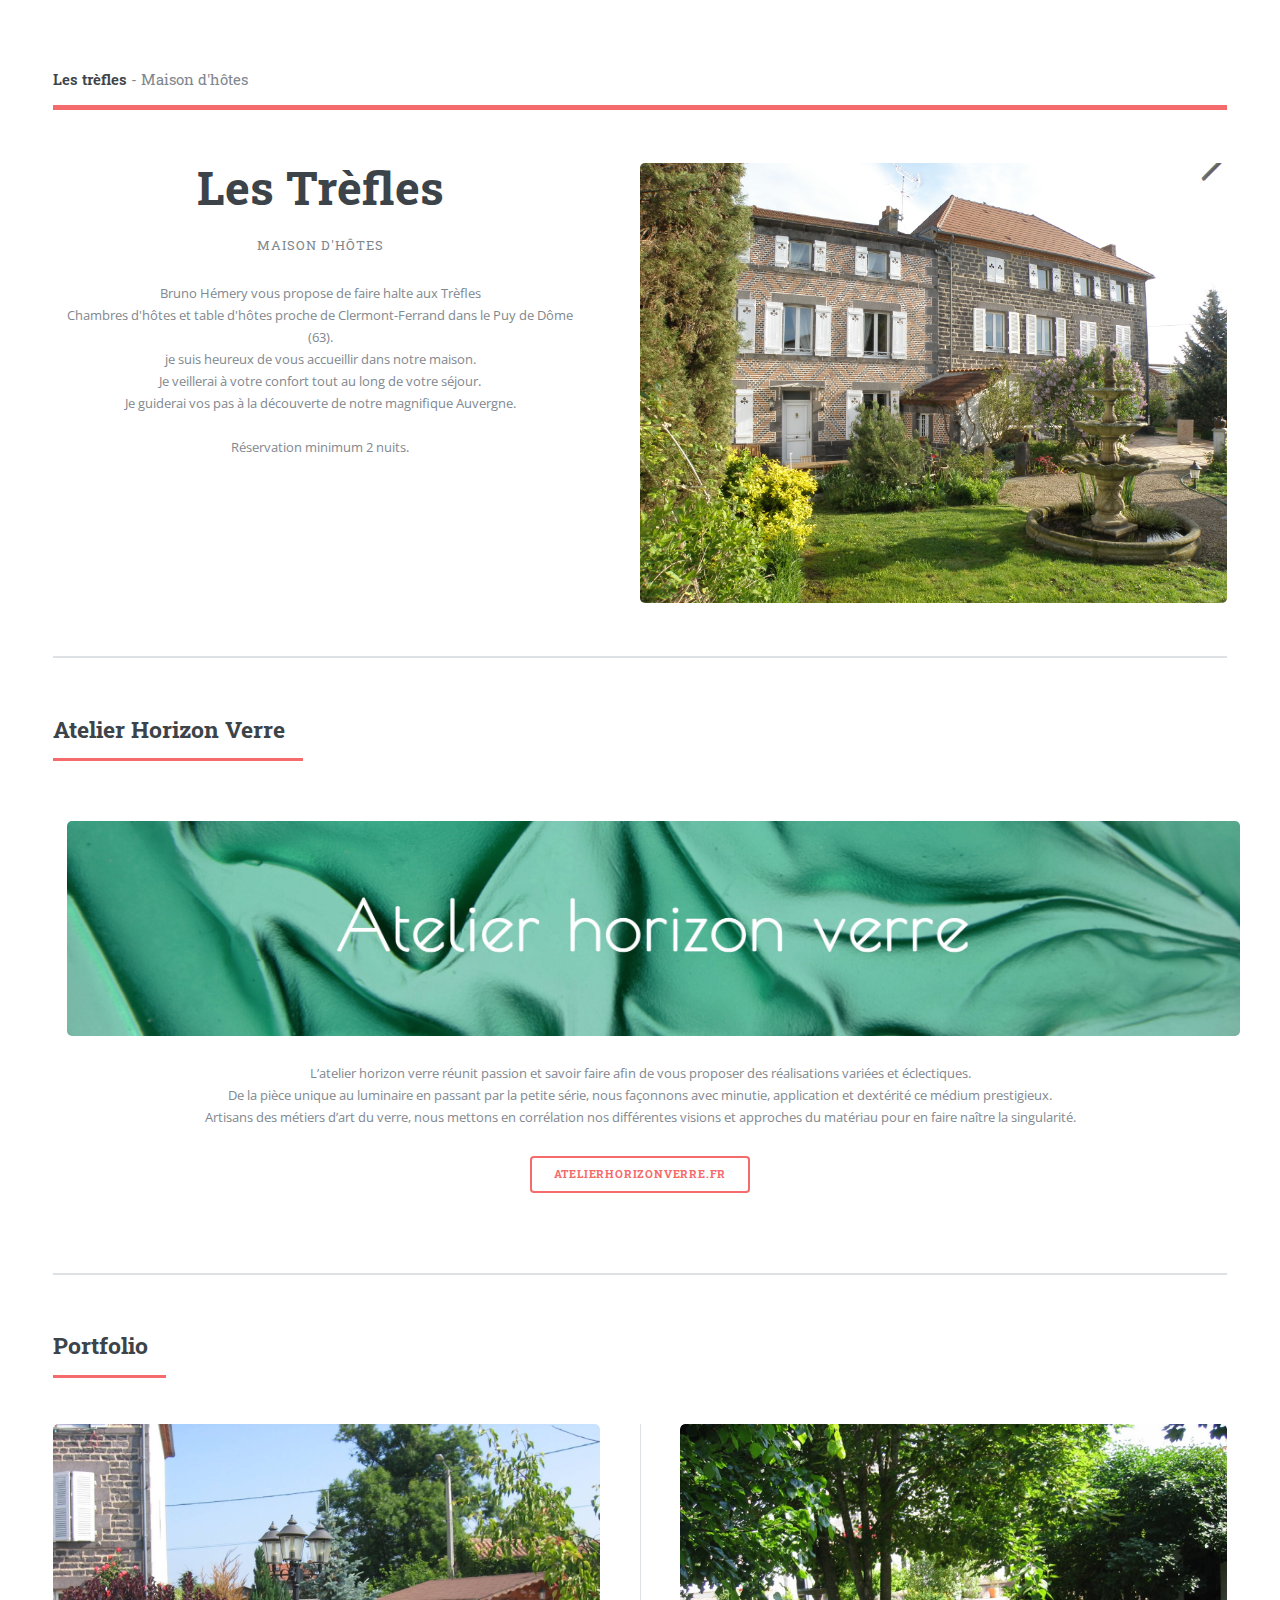
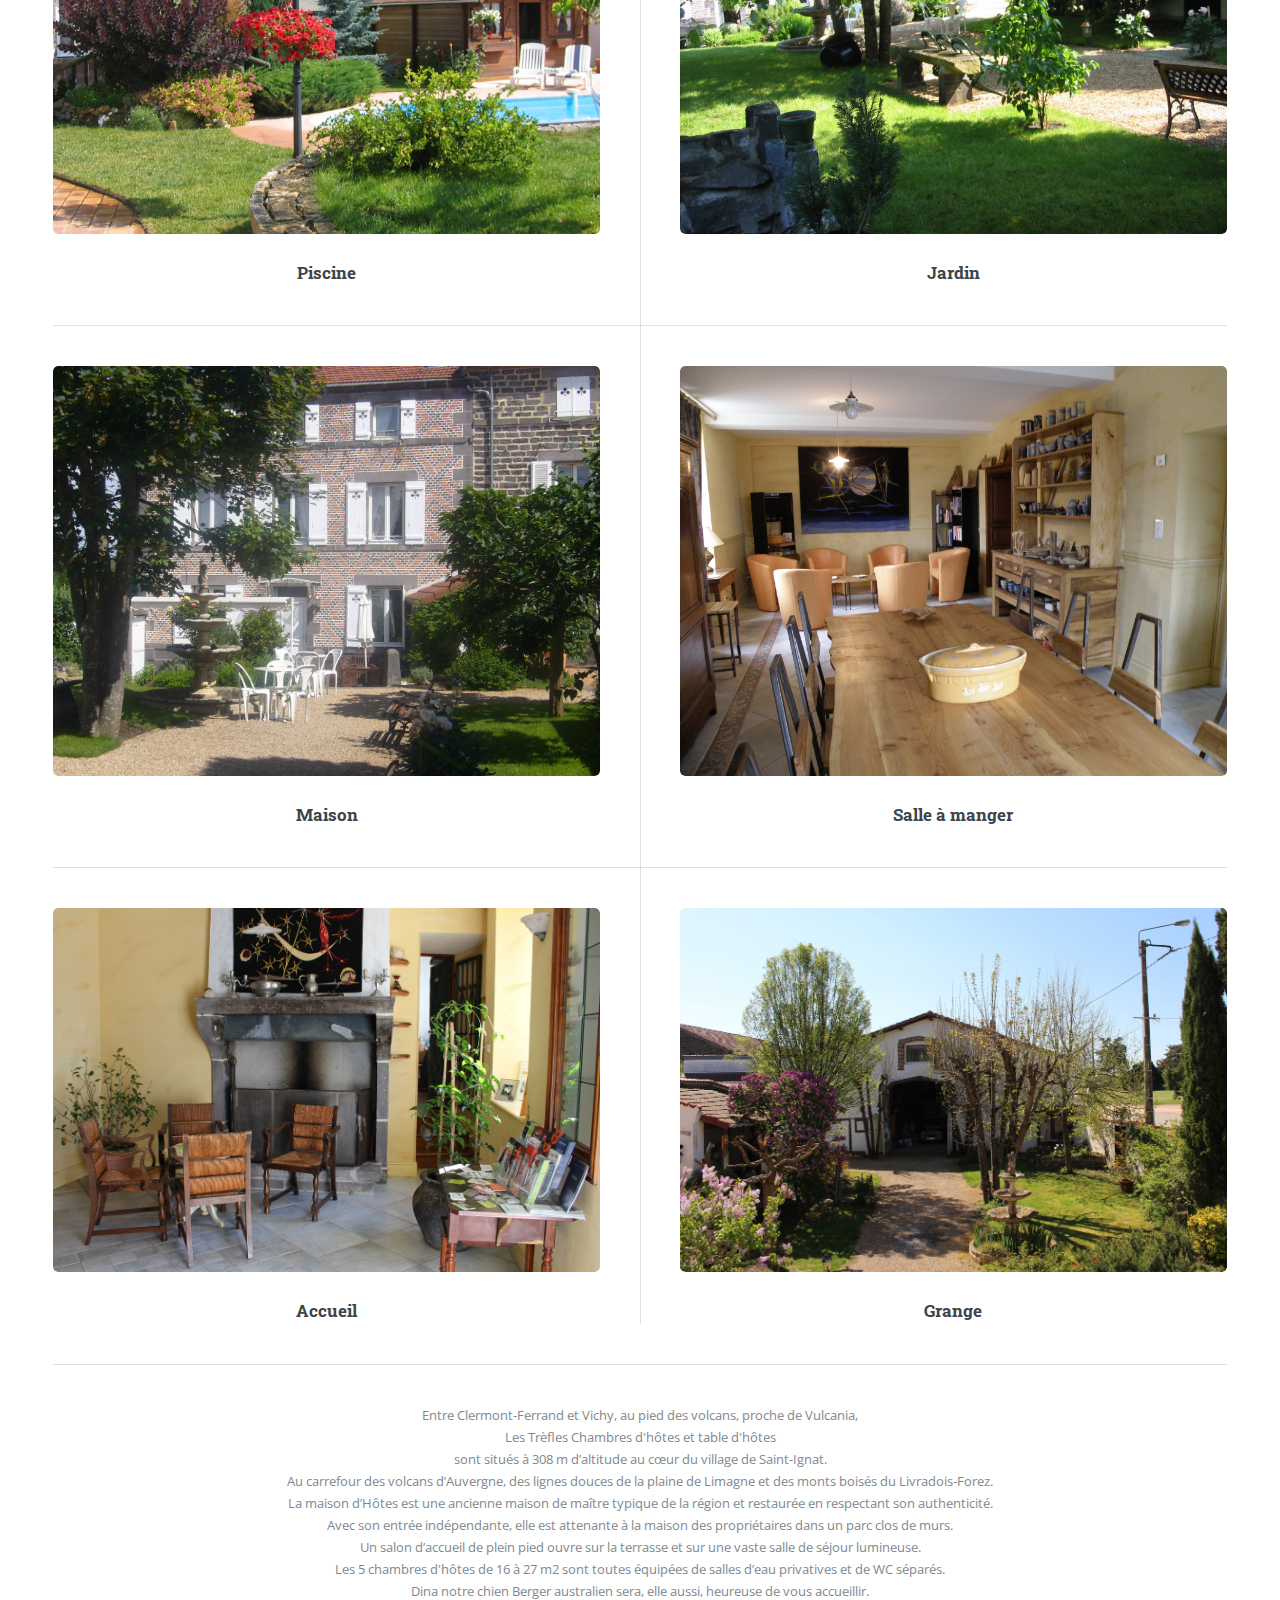
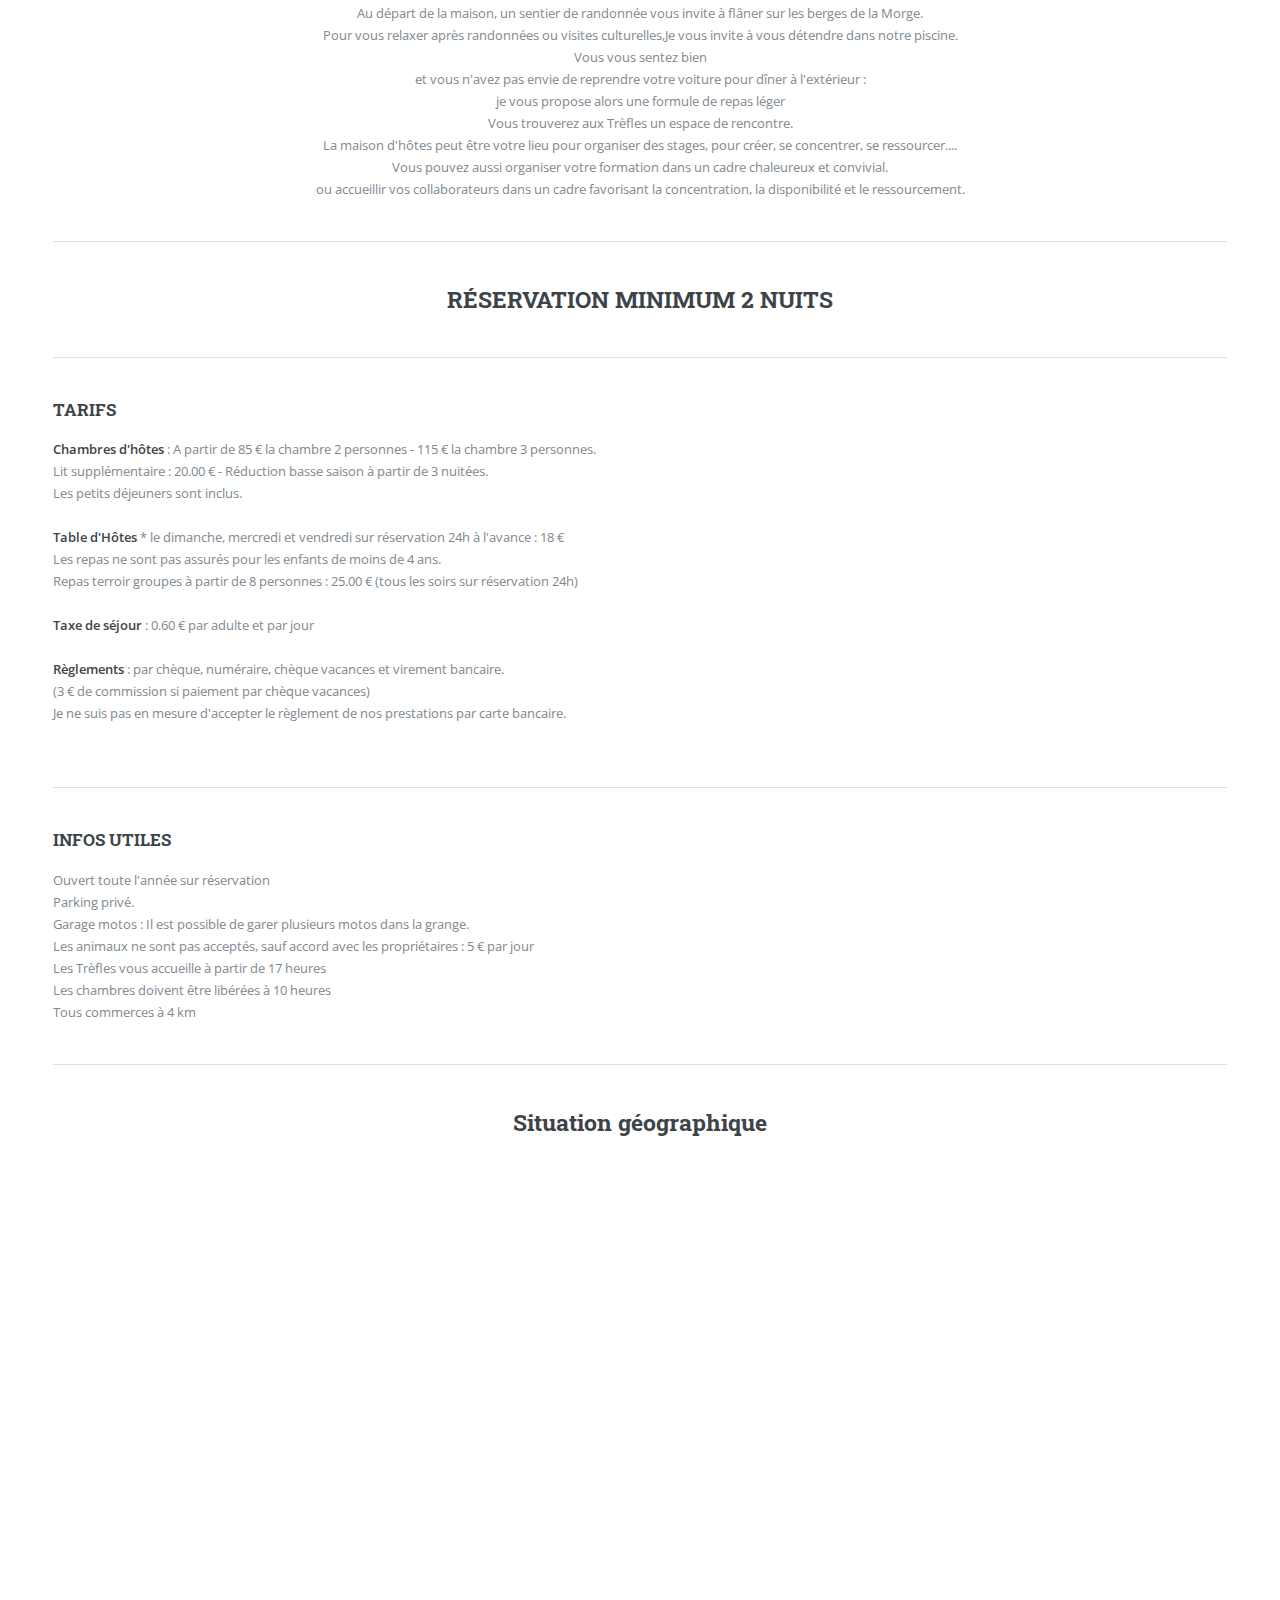
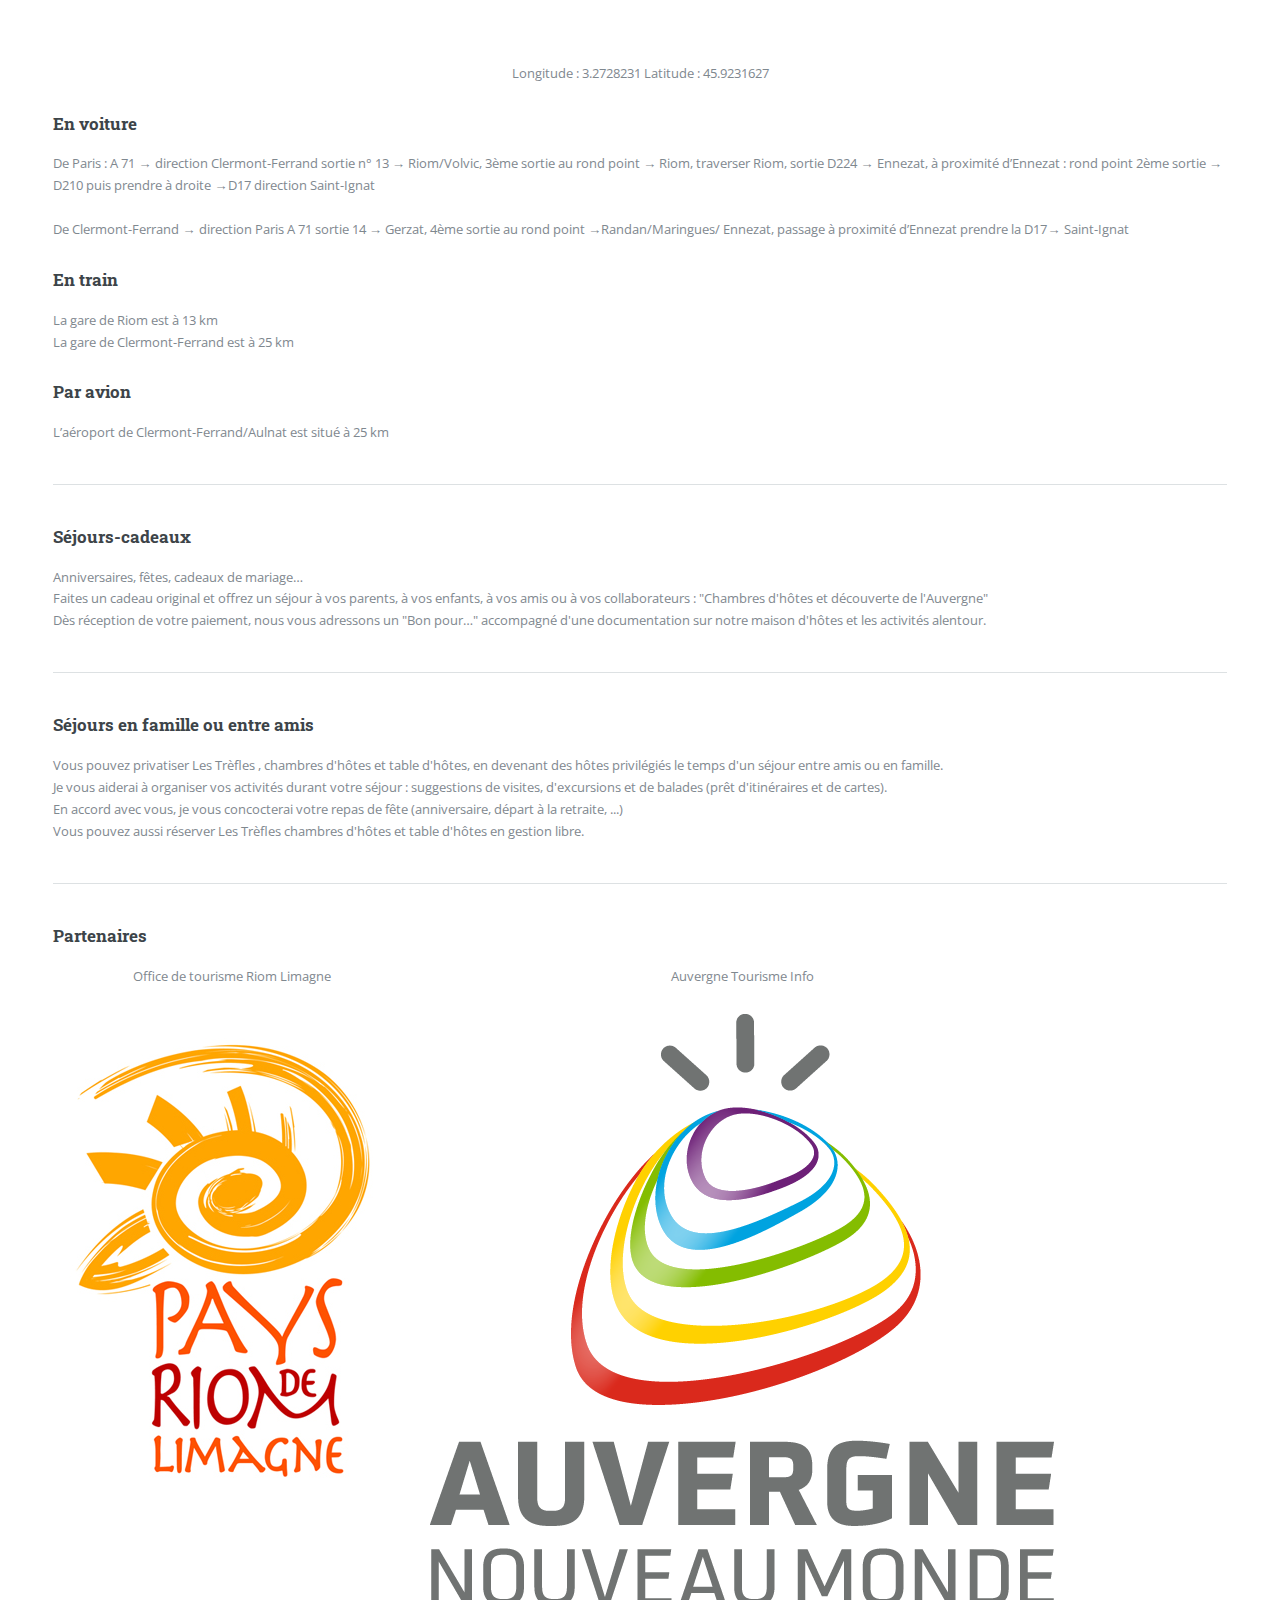
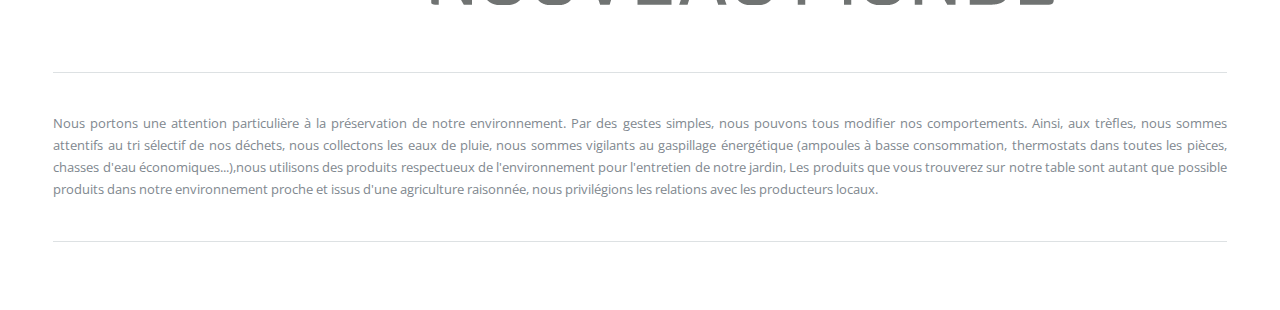
==== index.html @ e56f6416 "chore: remove ie8 ie9 support" ====
<!DOCTYPE HTML>

<html>
	<head>
		<title>les Trèfles</title>
		<meta charset="utf-8" />
		<meta name="viewport" content="width=device-width, initial-scale=1, user-scalable=no" />
		<link rel="icon" type="image/ico" href="images/ico.ico" />
		<link rel="stylesheet" href="assets/css/main.css" />
		<link rel="stylesheet" href="assets/css/custom.css" />

		<link rel="stylesheet" type="text/css" href="slick/slick.css"/>
		<!--// Add the new slick-theme.css if you want the default styling-->
		<link rel="stylesheet" type="text/css" href="slick/slick-theme.css"/>
		<meta http-equiv="Content-Type" content="text/html; charset=utf-8">
		<meta name="description" content="Maison d'hôtes située en Auvergne.">
		<meta name="keywords" content="maison, chambres, hôtes, auvergne">
	</head>
	<body>


		<!-- Wrapper -->
			<div id="wrapper">

				<!-- Main -->
					<div id="main">
						<div class="inner">

							<!-- Header -->
								<header id="header">
									<a href="index.html" class="logo"><strong>Les trèfles</strong> - Maison d'hôtes</a>
								</header>

							<!-- Banner -->
								<section id="banner">
									<div class="content">
										<header>
											<center>
											<h1>Les Trèfles</h1>
											<p>Maison d'hôtes</p>
										</center>
										</header>
										<p align="center">  	Bruno Hémery vous propose de faire halte aux Trèfles<br>
													Chambres d'hôtes et table d'hôtes proche de Clermont-Ferrand dans le Puy de Dôme (63).<br>
													je suis heureux de vous accueillir dans notre maison.<br>
													Je veillerai à votre confort tout au long de votre séjour.<br>
  												Je guiderai vos pas à la découverte de notre magnifique Auvergne.
													<br><br>
													Réservation minimum 2 nuits.
										</p>
									</div>
									<span class="image object">
										<img src="images/pic09.jpg" alt="" />
									</span>
								</section>

								<section id="banner">
									<div class="content">
										<header class="major">
											<h2>Atelier Horizon Verre</h2>
										</header>
										<span class="ahv">
											<a href="https://atelierhorizonverre.fr/">
												<img src="images/ahv.jpg" alt="Atelier Horizon Verre" />
											</a>
										</span>
										<p align="center">
											L’atelier horizon verre réunit passion et savoir faire afin de vous proposer des réalisations variées et éclectiques.<br>
											De la pièce unique au luminaire en passant par la petite série, nous façonnons avec minutie, application et dextérité ce médium prestigieux.<br>
											Artisans des métiers d’art du verre, nous mettons en corrélation nos différentes visions et approches du matériau pour en faire naître la singularité.
										</p>
										<ul class="actions fit">
											<li>
												<p align="center">
													<a href="https://atelierhorizonverre.fr/" class="button big">atelierhorizonverre.fr</a>
												</p>
											</li>
										</ul>
									</div>

								</section>

							<!-- Section -->
								<section>
									<header class="major">
										<h2>Portfolio</h2>
									</header>
									<div class="posts" align="center">

										<article>
											<a href="images/pic01.jpg" target="_blank" class="image"><img src="images/pic01.jpg" alt="image piscine" /></a>
											<h3>Piscine</h3>
										</article>

										<article>
											<a href="images/pic02.jpg" target="_blank" class="image"><img src="images/pic02.jpg" alt="" /></a>
											<h3>Jardin</h3>
										</article>

										<article>
											<a href="images/pic03.jpg" target="_blank" class="image"><img src="images/pic03.jpg" alt="" /></a>
											<h3>Maison</h3>
										</article>

										<article>
											<a hhref="images/pic04.jpg" target="_blank" class="image"><img src="images/pic04.jpg" alt="" /></a>
											<h3>Salle à manger</h3>
										</article>


										<article>
											<a href="images/6.JPG" target="_blank" class="image"><img src="images/6.JPG" alt="" /></a>
											<h3>Accueil</h3>
										</article>

										<article>
											<a href="images/27.JPG" target="_blank" class="image"><img src="images/27.JPG" alt="" /></a>
											<h3>Grange</h3>
										</article>

									</div>


										<hr class="major" />

										<p align="center">Entre Clermont-Ferrand et Vichy, au pied des volcans, proche de Vulcania, </br>
										Les Trèfles   Chambres d'hôtes et table d'hôtes</br>
										sont situés à 308 m d’altitude au cœur du village de Saint-Ignat.</br>

										Au carrefour des volcans d’Auvergne, des lignes douces de la plaine de Limagne et des monts boisés du Livradois-Forez.</br>
										La maison d’Hôtes est  une ancienne maison de maître typique de la région et restaurée en respectant  son authenticité.</br>
										Avec  son entrée indépendante, elle est attenante à la maison des propriétaires dans un parc clos de murs.</br>
										Un salon d’accueil de plein pied ouvre sur la terrasse et sur une  vaste salle de séjour lumineuse.  </br>
										Les 5 chambres d'hôtes de 16 à 27 m2 sont toutes équipées de salles d’eau privatives et de WC séparés.</br>

										Dina notre chien Berger australien sera, elle aussi, heureuse de vous accueillir.</br>
										Au départ de la maison, un sentier de randonnée vous invite à flâner sur les berges de la Morge.</br>
										Pour vous relaxer après randonnées ou visites culturelles,Je vous invite à vous détendre dans notre piscine.</br>
										Vous vous sentez bien</br>
										et vous n'avez pas envie de reprendre votre voiture pour  dîner à l'extérieur :</br>
										je vous propose alors une formule de repas léger</br>

										Vous trouverez aux Trèfles un espace de rencontre.</br>
										La maison d'hôtes peut être votre lieu pour organiser des stages, pour créer, se concentrer, se ressourcer....</br>
										Vous pouvez aussi organiser votre formation dans un cadre chaleureux et convivial.</br>
										 ou accueillir vos collaborateurs dans un cadre favorisant la concentration, la disponibilité et le ressourcement. </br></p>

									 <center>
										 <hr class="major" />
										 <h2>RÉSERVATION MINIMUM 2 NUITS</h2>
									 </center>

										 <hr class="major" />

									 	<h3>TARIFS</h3>

									<p>
										<b>Chambres d'hôtes</B> : A partir de 85 € la chambre 2 personnes - 115 € la chambre 3 personnes. </br>
										Lit supplémentaire : 20.00 € - Réduction basse saison à partir de 3 nuitées.</br>
									 	Les petits déjeuners sont inclus.	</br></br>

 										<b>Table d'Hôtes</b> * le dimanche, mercredi et vendredi sur réservation 24h à l'avance :  18 € </br>
										Les repas ne sont pas assurés pour les enfants de moins de 4 ans.</br>
										Repas terroir groupes à partir de 8 personnes  : 25.00 € (tous les soirs sur réservation 24h)</br> </br>

										<b>Taxe de séjour</b> : 0.60 € par adulte et par jour</br></br>

										<b>Règlements</b> : par chèque, numéraire, chèque vacances et virement bancaire.</br>
										(3 € de commission si paiement par chèque vacances)
										</br> Je ne suis pas en mesure d'accepter le règlement de nos prestations par carte bancaire.</br></br>
									</p>

										<hr class="major" />

										<h3>INFOS UTILES</h3>

									<p>	Ouvert toute l'année sur réservation</br>

											Parking privé.</br>

											Garage motos : Il est possible de garer plusieurs motos dans la grange.</br>

											Les animaux ne sont pas acceptés, sauf accord avec les propriétaires : 5 € par jour</br>

											Les Trèfles vous accueille  à partir de 17 heures</br>

											Les chambres doivent être libérées à  10 heures</br>

											Tous commerces à 4 km</br></p>


										<hr class="major" />

									<center>
										<h2>Situation géographique</h2>

										<!--	<script type="text/javascript" src="http://www.webestools.com/google_map_gen.js?lati=45.923163&long=3.272823&zoom=12&width=675&height=400&mapType=normal&map_btn_normal=yes&map_btn_satelite=yes&map_btn_mixte=yes&map_small=yes&marqueur=yes&info_bulle="></script><br/> -->
										<div id="mapouter"><div id="gmap_canvas"><iframe width="600" height="500" frameborder="0" scrolling="no" marginheight="0" src="https://maps.google.com/maps?q=Chambres d'Hôtes Les Trèfles, Impasse de la Forge, Saint-Ignat, France, &t=&z=14&ie=UTF8&iwloc=&output=embed" marginwidth="0"></iframe></div><style>#gmap_canvas{height:500px;width:600px;}#mapouter{overflow:hidden;height:500px;width:600px;}</style></div>

									<p>Longitude : 3.2728231 Latitude : 45.9231627</p>
									</center>

									<h3>En voiture</h3>

									<p>

									De Paris : A 71 → direction Clermont-Ferrand sortie n° 13 → Riom/Volvic, 3ème sortie au rond point → Riom, traverser Riom, sortie D224 → Ennezat, à proximité d’Ennezat : rond point 2ème sortie → D210 puis prendre à droite →D17 direction Saint-Ignat
								</br></br>
									De Clermont-Ferrand → direction Paris  A 71 sortie 14 → Gerzat, 4ème sortie au rond point →Randan/Maringues/ Ennezat, passage à proximité d’Ennezat prendre la D17→ Saint-Ignat
									</p>

									<h3>En train</h3>

									<p>La gare de Riom est à 13 km</br>

									La gare de Clermont-Ferrand est à 25 km</p>

									<h3>Par avion</h3>


									<p>L’aéroport de Clermont-Ferrand/Aulnat est situé à 25 km</p>


										<hr class="major" />

									<h3>Séjours-cadeaux</h3>

									<p align="justify">Anniversaires, fêtes, cadeaux de mariage…</br>
									Faites un cadeau original et offrez un séjour à vos parents, à vos enfants, à vos amis ou à vos collaborateurs : "Chambres d'hôtes et découverte de l'Auvergne"</br>
									Dès réception de votre paiement, nous vous adressons un "Bon pour…" accompagné d'une documentation sur notre maison d'hôtes et les activités alentour.</br>
									</p>

									<hr class="major" />

									<h3>Séjours en famille ou entre amis</h3>

									<p align="justify">Vous pouvez privatiser Les Trèfles , chambres d'hôtes et table d'hôtes, en devenant des hôtes privilégiés le temps d'un séjour entre amis ou en famille.</br>
									Je vous aiderai à organiser vos activités durant votre séjour : suggestions de visites, d'excursions et de balades (prêt d'itinéraires et de cartes).</br>
									En accord avec vous, je vous concocterai votre repas de fête (anniversaire, départ à la retraite, ...)</br>
									Vous pouvez aussi réserver  Les Trèfles chambres d'hôtes et table d'hôtes en gestion libre.</p>


									<hr class="major" />

									<h3>Partenaires</h3>

									<div class="row">
										<!-- Break -->

										<div class="4u 12u$(medium)">
											<center><p>Office de tourisme Riom Limagne</p></center>
											<span class="image fit"><img src="images/OTRiom.jpg.jpg" alt="" /></span>
										</div>
										<div class="4u$ 12u$(medium)">
											<center><p>Auvergne Tourisme Info</p></center>
											<span class="image fit"><img src="images/Logo_ANM_vertical_RVB.png" alt="" /></span>
										</div>

									</div>



									<hr class="major" />

									<p align="justify">Nous portons une attention particulière à la préservation de notre environnement.
									Par des gestes simples, nous pouvons tous modifier nos comportements.
									Ainsi, aux trèfles, nous sommes attentifs au tri sélectif de nos déchets, nous collectons les eaux de
									pluie, nous sommes vigilants au gaspillage énergétique (ampoules à basse consommation, thermostats
									dans toutes les pièces, chasses d'eau économiques...),nous utilisons des produits respectueux de
									l'environnement pour l'entretien de notre jardin, Les produits que vous trouverez sur notre table
									sont autant que possible produits dans notre environnement proche et issus d'une agriculture raisonnée,
									 nous privilégions les relations avec les producteurs locaux.</p>

									 <hr class="major" />

									<!-- Bas de page trèfles -->
										<div class="row 200%">

											<!-- Box

													<div class="box">
														<p align="justify">Une chambre d'hôte dans le Puy de Dôme en Auvergne, c'est à la Maison d'hôtes Les Trèfles,
															chambres d'hôtes 3 épis avec piscine. La Maison d'hôtes Les Trèfles vous propose ses chambres
															d'hôtes de charme et sa table d'hôtes en Auvergne. La maison d'hôtes Les Trèfles vous accueille
															à Saint Ignat dans le Puy de Dôme, en Auvergne, en France. Bon séjour en Auvergne à la Maison d'hôte
															Les Trèfles.  Bien Vivre en chambres d'hôtes ! Stages en chambre d'hôtes, formation en chambre d'hôtes,
															séminaires en chambre d'hôtes, séjours thématiques dans le puy de Dôme, stage de céramique, atelier céramique,
															 stage de poterie, cours de céramique, atelier de poterie, cours de poterie, stage d'initiation à la terre,
															 cours d'initiation à la terre,  atelier d'initiation à la terre</p>
														</div>
														-->

										</div>

								</section>

						</div>
					</div>

				<!-- Sidebar -->
					<div id="sidebar">
						<div class="inner">

							<!-- Menu -->
								<nav id="menu">
									<header class="major">
										<h2>Menu</h2>
									</header>
									<ul>
										<li><a href="index.html">Accueil</a></li>
										<li><a href="chambres.html">Chambres d'hôtes</a></li>
										<li><a href="tables.html">Tables d'hôtes</a></li>
										<li><a href="reservation.html">Contact & Réservation</a></li>
										<li><a href="auvergne.html">Auvergne - Puy de Dôme</a></li>
										<li><a href="loisirs.html">Loisirs</a></li>
										<!--<li><a href="actu.html">Actualités</a></li>-->
										<li><a href="liens.html">Liens</a></li>
									</ul>
								</nav>



							<!-- Section -->
								<section>
									<header class="major">
										<h2>Contact</h2>
									</header>
									<p>Bruno Hémery</p>
									<p>Maison d'hôtes Les Trèfles</p>
										<ul class="contact">
										<li class="fa-envelope-o"><a href="mailto:patricia.hemery@maisondhotes-lestrefles.com">patricia.hemery@maisondhotes-lestrefles.com</a></li>
										<li class="fa-phone">04 73 97 59 44</li>
										<li class="fa-phone">06 47 73 82 53</li>
										<li class="fa-home">place de l'église<br />
										63720 SAINT IGNAT</li>
										<li>
										<div id="TA_rated931" class="TA_rated"><ul id="8mnxhDV" class="TA_links L2heuYPBvJS"><li id="u5RIkk4" class="QcLkJuZbiIQ"><a target="_blank" href="https://www.tripadvisor.fr/"><img src="https://www.tripadvisor.fr/img/cdsi/img2/badges/ollie-11424-2.gif" alt="TripAdvisor"/></a></li></ul></div><script src="https://www.jscache.com/wejs?wtype=rated&amp;uniq=931&amp;locationId=4055793&amp;lang=fr&amp;display_version=2"></script>
										</li>
									</ul>
								</section>

							<!-- Footer -->
							<footer id="footer">
								<p class="copyright">&copy; Les Trèfles. Tous droits réservés.<br> Design: <a href="https://html5up.net">HTML5 UP</a>.</p>
							</footer>

						</div>
					</div>

			</div>

		<!-- Scripts -->
			<script src="assets/js/jquery.min.js"></script>
			<script src="assets/js/skel.min.js"></script>
			<script src="assets/js/util.js"></script>
			<script src="assets/js/main.js"></script>



	</body>
</html>
---- assets/css/main.css ----
@import url(fontawesome-all.min.css);
@import url("https://fonts.googleapis.com/css?family=Open+Sans:400,600,400italic,600italic|Roboto+Slab:400,700");
/*
	Editorial by HTML5 UP
	html5up.net | @ajlkn
	Free for personal and commercial use under the CCA 3.0 license (html5up.net/license)
*/
html, body, div, span, applet, object,
iframe, h1, h2, h3, h4, h5, h6, p, blockquote,
pre, a, abbr, acronym, address, big, cite,
code, del, dfn, em, img, ins, kbd, q, s, samp,
small, strike, strong, sub, sup, tt, var, b,
u, i, center, dl, dt, dd, ol, ul, li, fieldset,
form, label, legend, table, caption, tbody,
tfoot, thead, tr, th, td, article, aside,
canvas, details, embed, figure, figcaption,
footer, header, hgroup, menu, nav, output, ruby,
section, summary, time, mark, audio, video {
  margin: 0;
  padding: 0;
  border: 0;
  font-size: 100%;
  font: inherit;
  vertical-align: baseline; }

article, aside, details, figcaption, figure,
footer, header, hgroup, menu, nav, section {
  display: block; }

body {
  line-height: 1; }

ol, ul {
  list-style: none; }

blockquote, q {
  quotes: none; }
  blockquote:before, blockquote:after, q:before, q:after {
    content: '';
    content: none; }

table {
  border-collapse: collapse;
  border-spacing: 0; }

body {
  -webkit-text-size-adjust: none; }

mark {
  background-color: transparent;
  color: inherit; }

input::-moz-focus-inner {
  border: 0;
  padding: 0; }

input, select, textarea {
  -moz-appearance: none;
  -webkit-appearance: none;
  -ms-appearance: none;
  appearance: none; }

/* Basic */
@-ms-viewport {
  width: device-width; }

body {
  -ms-overflow-style: scrollbar; }

@media screen and (max-width: 480px) {
  html, body {
    min-width: 320px; } }

html {
  box-sizing: border-box; }

*, *:before, *:after {
  box-sizing: inherit; }

body {
  background: #ffffff; }
  body.is-preload *, body.is-preload *:before, body.is-preload *:after, body.is-resizing *, body.is-resizing *:before, body.is-resizing *:after {
    -moz-animation: none !important;
    -webkit-animation: none !important;
    -ms-animation: none !important;
    animation: none !important;
    -moz-transition: none !important;
    -webkit-transition: none !important;
    -ms-transition: none !important;
    transition: none !important; }

/* Type */
body, input, select, textarea {
  color: #7f888f;
  font-family: "Open Sans", sans-serif;
  font-size: 13pt;
  font-weight: 400;
  line-height: 1.65; }
  @media screen and (max-width: 1680px) {
    body, input, select, textarea {
      font-size: 11pt; } }
  @media screen and (max-width: 1280px) {
    body, input, select, textarea {
      font-size: 10pt; } }
  @media screen and (max-width: 360px) {
    body, input, select, textarea {
      font-size: 9pt; } }

a {
  -moz-transition: color 0.2s ease-in-out, border-bottom-color 0.2s ease-in-out;
  -webkit-transition: color 0.2s ease-in-out, border-bottom-color 0.2s ease-in-out;
  -ms-transition: color 0.2s ease-in-out, border-bottom-color 0.2s ease-in-out;
  transition: color 0.2s ease-in-out, border-bottom-color 0.2s ease-in-out;
  border-bottom: dotted 1px;
  color: #f56a6a;
  text-decoration: none; }
  a:hover {
    border-bottom-color: #f56a6a;
    color: #f56a6a !important; }
    a:hover strong {
      color: inherit; }

strong, b {
  color: #3d4449;
  font-weight: 600; }

em, i {
  font-style: italic; }

p {
  margin: 0 0 2em 0; }

h1, h2, h3, h4, h5, h6 {
  color: #3d4449;
  font-family: "Roboto Slab", serif;
  font-weight: 700;
  line-height: 1.5;
  margin: 0 0 1em 0; }
  h1 a, h2 a, h3 a, h4 a, h5 a, h6 a {
    color: inherit;
    text-decoration: none;
    border-bottom: 0; }

h1 {
  font-size: 4em;
  margin: 0 0 0.5em 0;
  line-height: 1.3; }

h2 {
  font-size: 1.75em; }

h3 {
  font-size: 1.25em; }

h4 {
  font-size: 1.1em; }

h5 {
  font-size: 0.9em; }

h6 {
  font-size: 0.7em; }

@media screen and (max-width: 1680px) {
  h1 {
    font-size: 3.5em; } }

@media screen and (max-width: 980px) {
  h1 {
    font-size: 3.25em; } }

@media screen and (max-width: 736px) {
  h1 {
    font-size: 2em;
    line-height: 1.4; }
  h2 {
    font-size: 1.5em; } }

sub {
  font-size: 0.8em;
  position: relative;
  top: 0.5em; }

sup {
  font-size: 0.8em;
  position: relative;
  top: -0.5em; }

blockquote {
  border-left: solid 3px rgba(210, 215, 217, 0.75);
  font-style: italic;
  margin: 0 0 2em 0;
  padding: 0.5em 0 0.5em 2em; }

code {
  background: rgba(230, 235, 237, 0.25);
  border-radius: 0.375em;
  border: solid 1px rgba(210, 215, 217, 0.75);
  font-family: "Courier New", monospace;
  font-size: 0.9em;
  margin: 0 0.25em;
  padding: 0.25em 0.65em; }

pre {
  -webkit-overflow-scrolling: touch;
  font-family: "Courier New", monospace;
  font-size: 0.9em;
  margin: 0 0 2em 0; }
  pre code {
    display: block;
    line-height: 1.75;
    padding: 1em 1.5em;
    overflow-x: auto; }

hr {
  border: 0;
  border-bottom: solid 1px rgba(210, 215, 217, 0.75);
  margin: 2em 0; }
  hr.major {
    margin: 3em 0; }

.align-left {
  text-align: left; }

.align-center {
  text-align: center; }

.align-right {
  text-align: right; }

/* Row */
.row {
  display: flex;
  flex-wrap: wrap;
  box-sizing: border-box;
  align-items: stretch; }
  .row > * {
    box-sizing: border-box; }
  .row.gtr-uniform > * > :last-child {
    margin-bottom: 0; }
  .row.aln-left {
    justify-content: flex-start; }
  .row.aln-center {
    justify-content: center; }
  .row.aln-right {
    justify-content: flex-end; }
  .row.aln-top {
    align-items: flex-start; }
  .row.aln-middle {
    align-items: center; }
  .row.aln-bottom {
    align-items: flex-end; }
  .row > .imp {
    order: -1; }
  .row > .col-1 {
    width: 8.33333%; }
  .row > .off-1 {
    margin-left: 8.33333%; }
  .row > .col-2 {
    width: 16.66667%; }
  .row > .off-2 {
    margin-left: 16.66667%; }
  .row > .col-3 {
    width: 25%; }
  .row > .off-3 {
    margin-left: 25%; }
  .row > .col-4 {
    width: 33.33333%; }
  .row > .off-4 {
    margin-left: 33.33333%; }
  .row > .col-5 {
    width: 41.66667%; }
  .row > .off-5 {
    margin-left: 41.66667%; }
  .row > .col-6 {
    width: 50%; }
  .row > .off-6 {
    margin-left: 50%; }
  .row > .col-7 {
    width: 58.33333%; }
  .row > .off-7 {
    margin-left: 58.33333%; }
  .row > .col-8 {
    width: 66.66667%; }
  .row > .off-8 {
    margin-left: 66.66667%; }
  .row > .col-9 {
    width: 75%; }
  .row > .off-9 {
    margin-left: 75%; }
  .row > .col-10 {
    width: 83.33333%; }
  .row > .off-10 {
    margin-left: 83.33333%; }
  .row > .col-11 {
    width: 91.66667%; }
  .row > .off-11 {
    margin-left: 91.66667%; }
  .row > .col-12 {
    width: 100%; }
  .row > .off-12 {
    margin-left: 100%; }
  .row.gtr-0 {
    margin-top: 0;
    margin-left: 0em; }
    .row.gtr-0 > * {
      padding: 0 0 0 0em; }
    .row.gtr-0.gtr-uniform {
      margin-top: 0em; }
      .row.gtr-0.gtr-uniform > * {
        padding-top: 0em; }
  .row.gtr-25 {
    margin-top: 0;
    margin-left: -0.375em; }
    .row.gtr-25 > * {
      padding: 0 0 0 0.375em; }
    .row.gtr-25.gtr-uniform {
      margin-top: -0.375em; }
      .row.gtr-25.gtr-uniform > * {
        padding-top: 0.375em; }
  .row.gtr-50 {
    margin-top: 0;
    margin-left: -0.75em; }
    .row.gtr-50 > * {
      padding: 0 0 0 0.75em; }
    .row.gtr-50.gtr-uniform {
      margin-top: -0.75em; }
      .row.gtr-50.gtr-uniform > * {
        padding-top: 0.75em; }
  .row {
    margin-top: 0;
    margin-left: -1.5em; }
    .row > * {
      padding: 0 0 0 1.5em; }
    .row.gtr-uniform {
      margin-top: -1.5em; }
      .row.gtr-uniform > * {
        padding-top: 1.5em; }
  .row.gtr-150 {
    margin-top: 0;
    margin-left: -2.25em; }
    .row.gtr-150 > * {
      padding: 0 0 0 2.25em; }
    .row.gtr-150.gtr-uniform {
      margin-top: -2.25em; }
      .row.gtr-150.gtr-uniform > * {
        padding-top: 2.25em; }
  .row.gtr-200 {
    margin-top: 0;
    margin-left: -3em; }
    .row.gtr-200 > * {
      padding: 0 0 0 3em; }
    .row.gtr-200.gtr-uniform {
      margin-top: -3em; }
      .row.gtr-200.gtr-uniform > * {
        padding-top: 3em; }
  @media screen and (max-width: 1680px) {
    .row {
      display: flex;
      flex-wrap: wrap;
      box-sizing: border-box;
      align-items: stretch; }
      .row > * {
        box-sizing: border-box; }
      .row.gtr-uniform > * > :last-child {
        margin-bottom: 0; }
      .row.aln-left {
        justify-content: flex-start; }
      .row.aln-center {
        justify-content: center; }
      .row.aln-right {
        justify-content: flex-end; }
      .row.aln-top {
        align-items: flex-start; }
      .row.aln-middle {
        align-items: center; }
      .row.aln-bottom {
        align-items: flex-end; }
      .row > .imp-xlarge {
        order: -1; }
      .row > .col-1-xlarge {
        width: 8.33333%; }
      .row > .off-1-xlarge {
        margin-left: 8.33333%; }
      .row > .col-2-xlarge {
        width: 16.66667%; }
      .row > .off-2-xlarge {
        margin-left: 16.66667%; }
      .row > .col-3-xlarge {
        width: 25%; }
      .row > .off-3-xlarge {
        margin-left: 25%; }
      .row > .col-4-xlarge {
        width: 33.33333%; }
      .row > .off-4-xlarge {
        margin-left: 33.33333%; }
      .row > .col-5-xlarge {
        width: 41.66667%; }
      .row > .off-5-xlarge {
        margin-left: 41.66667%; }
      .row > .col-6-xlarge {
        width: 50%; }
      .row > .off-6-xlarge {
        margin-left: 50%; }
      .row > .col-7-xlarge {
        width: 58.33333%; }
      .row > .off-7-xlarge {
        margin-left: 58.33333%; }
      .row > .col-8-xlarge {
        width: 66.66667%; }
      .row > .off-8-xlarge {
        margin-left: 66.66667%; }
      .row > .col-9-xlarge {
        width: 75%; }
      .row > .off-9-xlarge {
        margin-left: 75%; }
      .row > .col-10-xlarge {
        width: 83.33333%; }
      .row > .off-10-xlarge {
        margin-left: 83.33333%; }
      .row > .col-11-xlarge {
        width: 91.66667%; }
      .row > .off-11-xlarge {
        margin-left: 91.66667%; }
      .row > .col-12-xlarge {
        width: 100%; }
      .row > .off-12-xlarge {
        margin-left: 100%; }
      .row.gtr-0 {
        margin-top: 0;
        margin-left: 0em; }
        .row.gtr-0 > * {
          padding: 0 0 0 0em; }
        .row.gtr-0.gtr-uniform {
          margin-top: 0em; }
          .row.gtr-0.gtr-uniform > * {
            padding-top: 0em; }
      .row.gtr-25 {
        margin-top: 0;
        margin-left: -0.375em; }
        .row.gtr-25 > * {
          padding: 0 0 0 0.375em; }
        .row.gtr-25.gtr-uniform {
          margin-top: -0.375em; }
          .row.gtr-25.gtr-uniform > * {
            padding-top: 0.375em; }
      .row.gtr-50 {
        margin-top: 0;
        margin-left: -0.75em; }
        .row.gtr-50 > * {
          padding: 0 0 0 0.75em; }
        .row.gtr-50.gtr-uniform {
          margin-top: -0.75em; }
          .row.gtr-50.gtr-uniform > * {
            padding-top: 0.75em; }
      .row {
        margin-top: 0;
        margin-left: -1.5em; }
        .row > * {
          padding: 0 0 0 1.5em; }
        .row.gtr-uniform {
          margin-top: -1.5em; }
          .row.gtr-uniform > * {
            padding-top: 1.5em; }
      .row.gtr-150 {
        margin-top: 0;
        margin-left: -2.25em; }
        .row.gtr-150 > * {
          padding: 0 0 0 2.25em; }
        .row.gtr-150.gtr-uniform {
          margin-top: -2.25em; }
          .row.gtr-150.gtr-uniform > * {
            padding-top: 2.25em; }
      .row.gtr-200 {
        margin-top: 0;
        margin-left: -3em; }
        .row.gtr-200 > * {
          padding: 0 0 0 3em; }
        .row.gtr-200.gtr-uniform {
          margin-top: -3em; }
          .row.gtr-200.gtr-uniform > * {
            padding-top: 3em; } }
  @media screen and (max-width: 1280px) {
    .row {
      display: flex;
      flex-wrap: wrap;
      box-sizing: border-box;
      align-items: stretch; }
      .row > * {
        box-sizing: border-box; }
      .row.gtr-uniform > * > :last-child {
        margin-bottom: 0; }
      .row.aln-left {
        justify-content: flex-start; }
      .row.aln-center {
        justify-content: center; }
      .row.aln-right {
        justify-content: flex-end; }
      .row.aln-top {
        align-items: flex-start; }
      .row.aln-middle {
        align-items: center; }
      .row.aln-bottom {
        align-items: flex-end; }
      .row > .imp-large {
        order: -1; }
      .row > .col-1-large {
        width: 8.33333%; }
      .row > .off-1-large {
        margin-left: 8.33333%; }
      .row > .col-2-large {
        width: 16.66667%; }
      .row > .off-2-large {
        margin-left: 16.66667%; }
      .row > .col-3-large {
        width: 25%; }
      .row > .off-3-large {
        margin-left: 25%; }
      .row > .col-4-large {
        width: 33.33333%; }
      .row > .off-4-large {
        margin-left: 33.33333%; }
      .row > .col-5-large {
        width: 41.66667%; }
      .row > .off-5-large {
        margin-left: 41.66667%; }
      .row > .col-6-large {
        width: 50%; }
      .row > .off-6-large {
        margin-left: 50%; }
      .row > .col-7-large {
        width: 58.33333%; }
      .row > .off-7-large {
        margin-left: 58.33333%; }
      .row > .col-8-large {
        width: 66.66667%; }
      .row > .off-8-large {
        margin-left: 66.66667%; }
      .row > .col-9-large {
        width: 75%; }
      .row > .off-9-large {
        margin-left: 75%; }
      .row > .col-10-large {
        width: 83.33333%; }
      .row > .off-10-large {
        margin-left: 83.33333%; }
      .row > .col-11-large {
        width: 91.66667%; }
      .row > .off-11-large {
        margin-left: 91.66667%; }
      .row > .col-12-large {
        width: 100%; }
      .row > .off-12-large {
        margin-left: 100%; }
      .row.gtr-0 {
        margin-top: 0;
        margin-left: 0em; }
        .row.gtr-0 > * {
          padding: 0 0 0 0em; }
        .row.gtr-0.gtr-uniform {
          margin-top: 0em; }
          .row.gtr-0.gtr-uniform > * {
            padding-top: 0em; }
      .row.gtr-25 {
        margin-top: 0;
        margin-left: -0.375em; }
        .row.gtr-25 > * {
          padding: 0 0 0 0.375em; }
        .row.gtr-25.gtr-uniform {
          margin-top: -0.375em; }
          .row.gtr-25.gtr-uniform > * {
            padding-top: 0.375em; }
      .row.gtr-50 {
        margin-top: 0;
        margin-left: -0.75em; }
        .row.gtr-50 > * {
          padding: 0 0 0 0.75em; }
        .row.gtr-50.gtr-uniform {
          margin-top: -0.75em; }
          .row.gtr-50.gtr-uniform > * {
            padding-top: 0.75em; }
      .row {
        margin-top: 0;
        margin-left: -1.5em; }
        .row > * {
          padding: 0 0 0 1.5em; }
        .row.gtr-uniform {
          margin-top: -1.5em; }
          .row.gtr-uniform > * {
            padding-top: 1.5em; }
      .row.gtr-150 {
        margin-top: 0;
        margin-left: -2.25em; }
        .row.gtr-150 > * {
          padding: 0 0 0 2.25em; }
        .row.gtr-150.gtr-uniform {
          margin-top: -2.25em; }
          .row.gtr-150.gtr-uniform > * {
            padding-top: 2.25em; }
      .row.gtr-200 {
        margin-top: 0;
        margin-left: -3em; }
        .row.gtr-200 > * {
          padding: 0 0 0 3em; }
        .row.gtr-200.gtr-uniform {
          margin-top: -3em; }
          .row.gtr-200.gtr-uniform > * {
            padding-top: 3em; } }
  @media screen and (max-width: 980px) {
    .row {
      display: flex;
      flex-wrap: wrap;
      box-sizing: border-box;
      align-items: stretch; }
      .row > * {
        box-sizing: border-box; }
      .row.gtr-uniform > * > :last-child {
        margin-bottom: 0; }
      .row.aln-left {
        justify-content: flex-start; }
      .row.aln-center {
        justify-content: center; }
      .row.aln-right {
        justify-content: flex-end; }
      .row.aln-top {
        align-items: flex-start; }
      .row.aln-middle {
        align-items: center; }
      .row.aln-bottom {
        align-items: flex-end; }
      .row > .imp-medium {
        order: -1; }
      .row > .col-1-medium {
        width: 8.33333%; }
      .row > .off-1-medium {
        margin-left: 8.33333%; }
      .row > .col-2-medium {
        width: 16.66667%; }
      .row > .off-2-medium {
        margin-left: 16.66667%; }
      .row > .col-3-medium {
        width: 25%; }
      .row > .off-3-medium {
        margin-left: 25%; }
      .row > .col-4-medium {
        width: 33.33333%; }
      .row > .off-4-medium {
        margin-left: 33.33333%; }
      .row > .col-5-medium {
        width: 41.66667%; }
      .row > .off-5-medium {
        margin-left: 41.66667%; }
      .row > .col-6-medium {
        width: 50%; }
      .row > .off-6-medium {
        margin-left: 50%; }
      .row > .col-7-medium {
        width: 58.33333%; }
      .row > .off-7-medium {
        margin-left: 58.33333%; }
      .row > .col-8-medium {
        width: 66.66667%; }
      .row > .off-8-medium {
        margin-left: 66.66667%; }
      .row > .col-9-medium {
        width: 75%; }
      .row > .off-9-medium {
        margin-left: 75%; }
      .row > .col-10-medium {
        width: 83.33333%; }
      .row > .off-10-medium {
        margin-left: 83.33333%; }
      .row > .col-11-medium {
        width: 91.66667%; }
      .row > .off-11-medium {
        margin-left: 91.66667%; }
      .row > .col-12-medium {
        width: 100%; }
      .row > .off-12-medium {
        margin-left: 100%; }
      .row.gtr-0 {
        margin-top: 0;
        margin-left: 0em; }
        .row.gtr-0 > * {
          padding: 0 0 0 0em; }
        .row.gtr-0.gtr-uniform {
          margin-top: 0em; }
          .row.gtr-0.gtr-uniform > * {
            padding-top: 0em; }
      .row.gtr-25 {
        margin-top: 0;
        margin-left: -0.375em; }
        .row.gtr-25 > * {
          padding: 0 0 0 0.375em; }
        .row.gtr-25.gtr-uniform {
          margin-top: -0.375em; }
          .row.gtr-25.gtr-uniform > * {
            padding-top: 0.375em; }
      .row.gtr-50 {
        margin-top: 0;
        margin-left: -0.75em; }
        .row.gtr-50 > * {
          padding: 0 0 0 0.75em; }
        .row.gtr-50.gtr-uniform {
          margin-top: -0.75em; }
          .row.gtr-50.gtr-uniform > * {
            padding-top: 0.75em; }
      .row {
        margin-top: 0;
        margin-left: -1.5em; }
        .row > * {
          padding: 0 0 0 1.5em; }
        .row.gtr-uniform {
          margin-top: -1.5em; }
          .row.gtr-uniform > * {
            padding-top: 1.5em; }
      .row.gtr-150 {
        margin-top: 0;
        margin-left: -2.25em; }
        .row.gtr-150 > * {
          padding: 0 0 0 2.25em; }
        .row.gtr-150.gtr-uniform {
          margin-top: -2.25em; }
          .row.gtr-150.gtr-uniform > * {
            padding-top: 2.25em; }
      .row.gtr-200 {
        margin-top: 0;
        margin-left: -3em; }
        .row.gtr-200 > * {
          padding: 0 0 0 3em; }
        .row.gtr-200.gtr-uniform {
          margin-top: -3em; }
          .row.gtr-200.gtr-uniform > * {
            padding-top: 3em; } }
  @media screen and (max-width: 736px) {
    .row {
      display: flex;
      flex-wrap: wrap;
      box-sizing: border-box;
      align-items: stretch; }
      .row > * {
        box-sizing: border-box; }
      .row.gtr-uniform > * > :last-child {
        margin-bottom: 0; }
      .row.aln-left {
        justify-content: flex-start; }
      .row.aln-center {
        justify-content: center; }
      .row.aln-right {
        justify-content: flex-end; }
      .row.aln-top {
        align-items: flex-start; }
      .row.aln-middle {
        align-items: center; }
      .row.aln-bottom {
        align-items: flex-end; }
      .row > .imp-small {
        order: -1; }
      .row > .col-1-small {
        width: 8.33333%; }
      .row > .off-1-small {
        margin-left: 8.33333%; }
      .row > .col-2-small {
        width: 16.66667%; }
      .row > .off-2-small {
        margin-left: 16.66667%; }
      .row > .col-3-small {
        width: 25%; }
      .row > .off-3-small {
        margin-left: 25%; }
      .row > .col-4-small {
        width: 33.33333%; }
      .row > .off-4-small {
        margin-left: 33.33333%; }
      .row > .col-5-small {
        width: 41.66667%; }
      .row > .off-5-small {
        margin-left: 41.66667%; }
      .row > .col-6-small {
        width: 50%; }
      .row > .off-6-small {
        margin-left: 50%; }
      .row > .col-7-small {
        width: 58.33333%; }
      .row > .off-7-small {
        margin-left: 58.33333%; }
      .row > .col-8-small {
        width: 66.66667%; }
      .row > .off-8-small {
        margin-left: 66.66667%; }
      .row > .col-9-small {
        width: 75%; }
      .row > .off-9-small {
        margin-left: 75%; }
      .row > .col-10-small {
        width: 83.33333%; }
      .row > .off-10-small {
        margin-left: 83.33333%; }
      .row > .col-11-small {
        width: 91.66667%; }
      .row > .off-11-small {
        margin-left: 91.66667%; }
      .row > .col-12-small {
        width: 100%; }
      .row > .off-12-small {
        margin-left: 100%; }
      .row.gtr-0 {
        margin-top: 0;
        margin-left: 0em; }
        .row.gtr-0 > * {
          padding: 0 0 0 0em; }
        .row.gtr-0.gtr-uniform {
          margin-top: 0em; }
          .row.gtr-0.gtr-uniform > * {
            padding-top: 0em; }
      .row.gtr-25 {
        margin-top: 0;
        margin-left: -0.375em; }
        .row.gtr-25 > * {
          padding: 0 0 0 0.375em; }
        .row.gtr-25.gtr-uniform {
          margin-top: -0.375em; }
          .row.gtr-25.gtr-uniform > * {
            padding-top: 0.375em; }
      .row.gtr-50 {
        margin-top: 0;
        margin-left: -0.75em; }
        .row.gtr-50 > * {
          padding: 0 0 0 0.75em; }
        .row.gtr-50.gtr-uniform {
          margin-top: -0.75em; }
          .row.gtr-50.gtr-uniform > * {
            padding-top: 0.75em; }
      .row {
        margin-top: 0;
        margin-left: -1.5em; }
        .row > * {
          padding: 0 0 0 1.5em; }
        .row.gtr-uniform {
          margin-top: -1.5em; }
          .row.gtr-uniform > * {
            padding-top: 1.5em; }
      .row.gtr-150 {
        margin-top: 0;
        margin-left: -2.25em; }
        .row.gtr-150 > * {
          padding: 0 0 0 2.25em; }
        .row.gtr-150.gtr-uniform {
          margin-top: -2.25em; }
          .row.gtr-150.gtr-uniform > * {
            padding-top: 2.25em; }
      .row.gtr-200 {
        margin-top: 0;
        margin-left: -3em; }
        .row.gtr-200 > * {
          padding: 0 0 0 3em; }
        .row.gtr-200.gtr-uniform {
          margin-top: -3em; }
          .row.gtr-200.gtr-uniform > * {
            padding-top: 3em; } }
  @media screen and (max-width: 480px) {
    .row {
      display: flex;
      flex-wrap: wrap;
      box-sizing: border-box;
      align-items: stretch; }
      .row > * {
        box-sizing: border-box; }
      .row.gtr-uniform > * > :last-child {
        margin-bottom: 0; }
      .row.aln-left {
        justify-content: flex-start; }
      .row.aln-center {
        justify-content: center; }
      .row.aln-right {
        justify-content: flex-end; }
      .row.aln-top {
        align-items: flex-start; }
      .row.aln-middle {
        align-items: center; }
      .row.aln-bottom {
        align-items: flex-end; }
      .row > .imp-xsmall {
        order: -1; }
      .row > .col-1-xsmall {
        width: 8.33333%; }
      .row > .off-1-xsmall {
        margin-left: 8.33333%; }
      .row > .col-2-xsmall {
        width: 16.66667%; }
      .row > .off-2-xsmall {
        margin-left: 16.66667%; }
      .row > .col-3-xsmall {
        width: 25%; }
      .row > .off-3-xsmall {
        margin-left: 25%; }
      .row > .col-4-xsmall {
        width: 33.33333%; }
      .row > .off-4-xsmall {
        margin-left: 33.33333%; }
      .row > .col-5-xsmall {
        width: 41.66667%; }
      .row > .off-5-xsmall {
        margin-left: 41.66667%; }
      .row > .col-6-xsmall {
        width: 50%; }
      .row > .off-6-xsmall {
        margin-left: 50%; }
      .row > .col-7-xsmall {
        width: 58.33333%; }
      .row > .off-7-xsmall {
        margin-left: 58.33333%; }
      .row > .col-8-xsmall {
        width: 66.66667%; }
      .row > .off-8-xsmall {
        margin-left: 66.66667%; }
      .row > .col-9-xsmall {
        width: 75%; }
      .row > .off-9-xsmall {
        margin-left: 75%; }
      .row > .col-10-xsmall {
        width: 83.33333%; }
      .row > .off-10-xsmall {
        margin-left: 83.33333%; }
      .row > .col-11-xsmall {
        width: 91.66667%; }
      .row > .off-11-xsmall {
        margin-left: 91.66667%; }
      .row > .col-12-xsmall {
        width: 100%; }
      .row > .off-12-xsmall {
        margin-left: 100%; }
      .row.gtr-0 {
        margin-top: 0;
        margin-left: 0em; }
        .row.gtr-0 > * {
          padding: 0 0 0 0em; }
        .row.gtr-0.gtr-uniform {
          margin-top: 0em; }
          .row.gtr-0.gtr-uniform > * {
            padding-top: 0em; }
      .row.gtr-25 {
        margin-top: 0;
        margin-left: -0.375em; }
        .row.gtr-25 > * {
          padding: 0 0 0 0.375em; }
        .row.gtr-25.gtr-uniform {
          margin-top: -0.375em; }
          .row.gtr-25.gtr-uniform > * {
            padding-top: 0.375em; }
      .row.gtr-50 {
        margin-top: 0;
        margin-left: -0.75em; }
        .row.gtr-50 > * {
          padding: 0 0 0 0.75em; }
        .row.gtr-50.gtr-uniform {
          margin-top: -0.75em; }
          .row.gtr-50.gtr-uniform > * {
            padding-top: 0.75em; }
      .row {
        margin-top: 0;
        margin-left: -1.5em; }
        .row > * {
          padding: 0 0 0 1.5em; }
        .row.gtr-uniform {
          margin-top: -1.5em; }
          .row.gtr-uniform > * {
            padding-top: 1.5em; }
      .row.gtr-150 {
        margin-top: 0;
        margin-left: -2.25em; }
        .row.gtr-150 > * {
          padding: 0 0 0 2.25em; }
        .row.gtr-150.gtr-uniform {
          margin-top: -2.25em; }
          .row.gtr-150.gtr-uniform > * {
            padding-top: 2.25em; }
      .row.gtr-200 {
        margin-top: 0;
        margin-left: -3em; }
        .row.gtr-200 > * {
          padding: 0 0 0 3em; }
        .row.gtr-200.gtr-uniform {
          margin-top: -3em; }
          .row.gtr-200.gtr-uniform > * {
            padding-top: 3em; } }

/* Section/Article */
section.special, article.special {
  text-align: center; }

header p {
  font-family: "Roboto Slab", serif;
  font-size: 1em;
  font-weight: 400;
  letter-spacing: 0.075em;
  margin-top: -0.5em;
  text-transform: uppercase; }

header.major > :last-child {
  border-bottom: solid 3px #f56a6a;
  display: inline-block;
  margin: 0 0 2em 0;
  padding: 0 0.75em 0.5em 0; }

header.main > :last-child {
  margin: 0 0 1em 0; }

/* Form */
form {
  margin: 0 0 2em 0; }

label {
  color: #3d4449;
  display: block;
  font-size: 0.9em;
  font-weight: 600;
  margin: 0 0 1em 0; }

input[type="text"],
input[type="password"],
input[type="email"],
input[type="tel"],
input[type="search"],
input[type="url"],
select,
textarea {
  -moz-appearance: none;
  -webkit-appearance: none;
  -ms-appearance: none;
  appearance: none;
  background: #ffffff;
  border-radius: 0.375em;
  border: none;
  border: solid 1px rgba(210, 215, 217, 0.75);
  color: inherit;
  display: block;
  outline: 0;
  padding: 0 1em;
  text-decoration: none;
  width: 100%; }
  input[type="text"]:invalid,
  input[type="password"]:invalid,
  input[type="email"]:invalid,
  input[type="tel"]:invalid,
  input[type="search"]:invalid,
  input[type="url"]:invalid,
  select:invalid,
  textarea:invalid {
    box-shadow: none; }
  input[type="text"]:focus,
  input[type="password"]:focus,
  input[type="email"]:focus,
  input[type="tel"]:focus,
  input[type="search"]:focus,
  input[type="url"]:focus,
  select:focus,
  textarea:focus {
    border-color: #f56a6a;
    box-shadow: 0 0 0 1px #f56a6a; }

select {
  background-image: url("data:image/svg+xml;charset=utf8,%3Csvg xmlns='http://www.w3.org/2000/svg' width='40' height='40' preserveAspectRatio='none' viewBox='0 0 40 40'%3E%3Cpath d='M9.4,12.3l10.4,10.4l10.4-10.4c0.2-0.2,0.5-0.4,0.9-0.4c0.3,0,0.6,0.1,0.9,0.4l3.3,3.3c0.2,0.2,0.4,0.5,0.4,0.9 c0,0.4-0.1,0.6-0.4,0.9L20.7,31.9c-0.2,0.2-0.5,0.4-0.9,0.4c-0.3,0-0.6-0.1-0.9-0.4L4.3,17.3c-0.2-0.2-0.4-0.5-0.4-0.9 c0-0.4,0.1-0.6,0.4-0.9l3.3-3.3c0.2-0.2,0.5-0.4,0.9-0.4S9.1,12.1,9.4,12.3z' fill='rgba(210, 215, 217, 0.75)' /%3E%3C/svg%3E");
  background-size: 1.25em;
  background-repeat: no-repeat;
  background-position: calc(100% - 1em) center;
  height: 2.75em;
  padding-right: 2.75em;
  text-overflow: ellipsis; }
  select option {
    color: #3d4449;
    background: #ffffff; }
  select:focus::-ms-value {
    background-color: transparent; }
  select::-ms-expand {
    display: none; }

input[type="text"],
input[type="password"],
input[type="email"],
input[type="tel"],
input[type="search"],
input[type="url"],
select {
  height: 2.75em; }

textarea {
  padding: 0.75em 1em; }

input[type="checkbox"],
input[type="radio"] {
  -moz-appearance: none;
  -webkit-appearance: none;
  -ms-appearance: none;
  appearance: none;
  display: block;
  float: left;
  margin-right: -2em;
  opacity: 0;
  width: 1em;
  z-index: -1; }
  input[type="checkbox"] + label,
  input[type="radio"] + label {
    text-decoration: none;
    color: #7f888f;
    cursor: pointer;
    display: inline-block;
    font-size: 1em;
    font-weight: 400;
    padding-left: 2.4em;
    padding-right: 0.75em;
    position: relative; }
    input[type="checkbox"] + label:before,
    input[type="radio"] + label:before {
      -moz-osx-font-smoothing: grayscale;
      -webkit-font-smoothing: antialiased;
      display: inline-block;
      font-style: normal;
      font-variant: normal;
      text-rendering: auto;
      line-height: 1;
      text-transform: none !important;
      font-family: 'Font Awesome 5 Free';
      font-weight: 900; }
    input[type="checkbox"] + label:before,
    input[type="radio"] + label:before {
      background: #ffffff;
      border-radius: 0.375em;
      border: solid 1px rgba(210, 215, 217, 0.75);
      content: '';
      display: inline-block;
      font-size: 0.8em;
      height: 2.0625em;
      left: 0;
      line-height: 2.0625em;
      position: absolute;
      text-align: center;
      top: 0;
      width: 2.0625em; }
  input[type="checkbox"]:checked + label:before,
  input[type="radio"]:checked + label:before {
    background: #3d4449;
    border-color: #3d4449;
    color: #ffffff;
    content: '\f00c'; }
  input[type="checkbox"]:focus + label:before,
  input[type="radio"]:focus + label:before {
    border-color: #f56a6a;
    box-shadow: 0 0 0 1px #f56a6a; }

input[type="checkbox"] + label:before {
  border-radius: 0.375em; }

input[type="radio"] + label:before {
  border-radius: 100%; }

::-webkit-input-placeholder {
  color: #9fa3a6 !important;
  opacity: 1.0; }

:-moz-placeholder {
  color: #9fa3a6 !important;
  opacity: 1.0; }

::-moz-placeholder {
  color: #9fa3a6 !important;
  opacity: 1.0; }

:-ms-input-placeholder {
  color: #9fa3a6 !important;
  opacity: 1.0; }

/* Box */
.box {
  border-radius: 0.375em;
  border: solid 1px rgba(210, 215, 217, 0.75);
  margin-bottom: 2em;
  padding: 1.5em; }
  .box > :last-child,
  .box > :last-child > :last-child,
  .box > :last-child > :last-child > :last-child {
    margin-bottom: 0; }
  .box.alt {
    border: 0;
    border-radius: 0;
    padding: 0; }

/* Icon */
.icon {
  text-decoration: none;
  border-bottom: none;
  position: relative; }
  .icon:before {
    -moz-osx-font-smoothing: grayscale;
    -webkit-font-smoothing: antialiased;
    display: inline-block;
    font-style: normal;
    font-variant: normal;
    text-rendering: auto;
    line-height: 1;
    text-transform: none !important;
    font-family: 'Font Awesome 5 Free';
    font-weight: 400; }
  .icon > .label {
    display: none; }
  .icon:before {
    line-height: inherit; }
  .icon.solid:before {
    font-weight: 900; }
  .icon.brands:before {
    font-family: 'Font Awesome 5 Brands'; }

/* Image */
.image {
  border-radius: 0.375em;
  border: 0;
  display: inline-block;
  position: relative; }
  .image img {

    border-radius: 0.375em;
    display: block; }
  .image.left, .image.right {
    max-width: 40%; }
    .image.left img, .image.right img {
      width: 100%; }
  .image.left {
    float: left;
    padding: 0 1.5em 1em 0;
    top: 0.25em; }
  .image.right {
    float: right;
    padding: 0 0 1em 1.5em;
    top: 0.25em; }
  .image.fit {
    display: block;
    margin: 0 0 2em 0;
    width: 100%; }
    .image.fit img {
      width: 100%; }
  .image.main {
    display: block;
    margin: 0 0 3em 0;
    width: 100%; }
    .image.main img {
      width: 100%; }

a.image {
  overflow: hidden; }
  a.image img {
    -moz-transition: -moz-transform 0.2s ease;
    -webkit-transition: -webkit-transform 0.2s ease;
    -ms-transition: -ms-transform 0.2s ease;
    transition: transform 0.2s ease; }
  a.image:hover img {
    -moz-transform: scale(1.075);
    -webkit-transform: scale(1.075);
    -ms-transform: scale(1.075);
    transform: scale(1.075); }

/* List */
ol {
  list-style: decimal;
  margin: 0 0 2em 0;
  padding-left: 1.25em; }
  ol li {
    padding-left: 0.25em; }

ul {
  list-style: disc;
  margin: 0 0 2em 0;
  padding-left: 1em; }
  ul li {
    padding-left: 0.5em; }
  ul.alt {
    list-style: none;
    padding-left: 0; }
    ul.alt li {
      border-top: solid 1px rgba(210, 215, 217, 0.75);
      padding: 0.5em 0; }
      ul.alt li:first-child {
        border-top: 0;
        padding-top: 0; }

dl {
  margin: 0 0 2em 0; }
  dl dt {
    display: block;
    font-weight: 600;
    margin: 0 0 1em 0; }
  dl dd {
    margin-left: 2em; }

/* Actions */
ul.actions {
  display: -moz-flex;
  display: -webkit-flex;
  display: -ms-flex;
  display: flex;
  cursor: default;
  list-style: none;
  margin-left: -1em;
  padding-left: 0; }
  ul.actions li {
    padding: 0 0 0 1em;
    vertical-align: middle; }
  ul.actions.special {
    -moz-justify-content: center;
    -webkit-justify-content: center;
    -ms-justify-content: center;
    justify-content: center;
    width: 100%;
    margin-left: 0; }
    ul.actions.special li:first-child {
      padding-left: 0; }
  ul.actions.stacked {
    -moz-flex-direction: column;
    -webkit-flex-direction: column;
    -ms-flex-direction: column;
    flex-direction: column;
    margin-left: 0; }
    ul.actions.stacked li {
      padding: 1.3em 0 0 0; }
      ul.actions.stacked li:first-child {
        padding-top: 0; }
  ul.actions.fit {
    width: calc(100% + 1em); }
    ul.actions.fit li {
      -moz-flex-grow: 1;
      -webkit-flex-grow: 1;
      -ms-flex-grow: 1;
      flex-grow: 1;
      -moz-flex-shrink: 1;
      -webkit-flex-shrink: 1;
      -ms-flex-shrink: 1;
      flex-shrink: 1;
      width: 100%; }
      ul.actions.fit li > * {
        width: 100%; }
    ul.actions.fit.stacked {
      width: 100%; }

/* Icons */
ul.icons {
  cursor: default;
  list-style: none;
  padding-left: 0; }
  ul.icons li {
    display: inline-block;
    padding: 0 1em 0 0; }
    ul.icons li:last-child {
      padding-right: 0; }
    ul.icons li .icon {
      color: inherit; }
      ul.icons li .icon:before {
        font-size: 1.25em; }

/* Contact */
ul.contact {
  list-style: none;
  padding: 0; }
  ul.contact li {
    text-decoration: none;
    border-top: solid 1px rgba(210, 215, 217, 0.75);
    margin: 1.5em 0 0 0;
    padding: 1.5em 0 0 3em;
    position: relative; }
    ul.contact li:before {
      -moz-osx-font-smoothing: grayscale;
      -webkit-font-smoothing: antialiased;
      display: inline-block;
      font-style: normal;
      font-variant: normal;
      text-rendering: auto;
      line-height: 1;
      text-transform: none !important;
      font-family: 'Font Awesome 5 Free';
      font-weight: 400; }
    ul.contact li:before {
      color: #f56a6a;
      display: inline-block;
      font-size: 1.5em;
      height: 1.125em;
      left: 0;
      line-height: 1.125em;
      position: absolute;
      text-align: center;
      top: 1em;
      width: 1.5em; }
    ul.contact li:first-child {
      border-top: 0;
      margin-top: 0;
      padding-top: 0; }
      ul.contact li:first-child:before {
        top: 0; }
    ul.contact li a {
      color: inherit; }

/* Pagination */
ul.pagination {
  cursor: default;
  list-style: none;
  padding-left: 0; }
  ul.pagination li {
    display: inline-block;
    padding-left: 0;
    vertical-align: middle; }
    ul.pagination li > .page {
      -moz-transition: background-color 0.2s ease-in-out, color 0.2s ease-in-out;
      -webkit-transition: background-color 0.2s ease-in-out, color 0.2s ease-in-out;
      -ms-transition: background-color 0.2s ease-in-out, color 0.2s ease-in-out;
      transition: background-color 0.2s ease-in-out, color 0.2s ease-in-out;
      border-bottom: 0;
      border-radius: 0.375em;
      display: inline-block;
      font-size: 0.8em;
      font-weight: 600;
      height: 2em;
      line-height: 2em;
      margin: 0 0.125em;
      min-width: 2em;
      padding: 0 0.5em;
      text-align: center; }
      ul.pagination li > .page.active {
        background-color: #f56a6a;
        color: #ffffff !important; }
        ul.pagination li > .page.active:hover {
          background-color: #f67878; }
        ul.pagination li > .page.active:active {
          background-color: #f45c5c; }
    ul.pagination li:first-child {
      padding-right: 0.75em; }
    ul.pagination li:last-child {
      padding-left: 0.75em; }
  @media screen and (max-width: 480px) {
    ul.pagination li:nth-child(n+2):nth-last-child(n+2) {
      display: none; }
    ul.pagination li:first-child {
      padding-right: 0; } }

/* Table */
.table-wrapper {
  -webkit-overflow-scrolling: touch;
  overflow-x: auto; }

table {
  margin: 0 0 2em 0;
  width: 100%; }
  table tbody tr {
    border: solid 1px rgba(210, 215, 217, 0.75);
    border-left: 0;
    border-right: 0; }
    table tbody tr:nth-child(2n + 1) {
      background-color: rgba(230, 235, 237, 0.25); }
  table td {
    padding: 0.75em 0.75em; }
  table th {
    color: #3d4449;
    font-size: 0.9em;
    font-weight: 600;
    padding: 0 0.75em 0.75em 0.75em;
    text-align: left; }
  table thead {
    border-bottom: solid 2px rgba(210, 215, 217, 0.75); }
  table tfoot {
    border-top: solid 2px rgba(210, 215, 217, 0.75); }
  table.alt {
    border-collapse: separate; }
    table.alt tbody tr td {
      border: solid 1px rgba(210, 215, 217, 0.75);
      border-left-width: 0;
      border-top-width: 0; }
      table.alt tbody tr td:first-child {
        border-left-width: 1px; }
    table.alt tbody tr:first-child td {
      border-top-width: 1px; }
    table.alt thead {
      border-bottom: 0; }
    table.alt tfoot {
      border-top: 0; }

/* Button */
input[type="submit"],
input[type="reset"],
input[type="button"],
button,
.button {
  -moz-appearance: none;
  -webkit-appearance: none;
  -ms-appearance: none;
  appearance: none;
  -moz-transition: background-color 0.2s ease-in-out, color 0.2s ease-in-out;
  -webkit-transition: background-color 0.2s ease-in-out, color 0.2s ease-in-out;
  -ms-transition: background-color 0.2s ease-in-out, color 0.2s ease-in-out;
  transition: background-color 0.2s ease-in-out, color 0.2s ease-in-out;
  background-color: transparent;
  border-radius: 0.375em;
  border: 0;
  box-shadow: inset 0 0 0 2px #f56a6a;
  color: #f56a6a !important;
  cursor: pointer;
  display: inline-block;
  font-family: "Roboto Slab", serif;
  font-size: 0.8em;
  font-weight: 700;
  height: 3.5em;
  letter-spacing: 0.075em;
  line-height: 3.5em;
  padding: 0 2.25em;
  text-align: center;
  text-decoration: none;
  text-transform: uppercase;
  white-space: nowrap; }
  input[type="submit"]:hover,
  input[type="reset"]:hover,
  input[type="button"]:hover,
  button:hover,
  .button:hover {
    background-color: rgba(245, 106, 106, 0.05); }
  input[type="submit"]:active,
  input[type="reset"]:active,
  input[type="button"]:active,
  button:active,
  .button:active {
    background-color: rgba(245, 106, 106, 0.15); }
  input[type="submit"].icon:before,
  input[type="reset"].icon:before,
  input[type="button"].icon:before,
  button.icon:before,
  .button.icon:before {
    margin-right: 0.5em; }
  input[type="submit"].fit,
  input[type="reset"].fit,
  input[type="button"].fit,
  button.fit,
  .button.fit {
    width: 100%; }
  input[type="submit"].small,
  input[type="reset"].small,
  input[type="button"].small,
  button.small,
  .button.small {
    font-size: 0.6em; }
  input[type="submit"].large,
  input[type="reset"].large,
  input[type="button"].large,
  button.large,
  .button.large {
    font-size: 1em;
    height: 3.65em;
    line-height: 3.65em; }
  input[type="submit"].primary,
  input[type="reset"].primary,
  input[type="button"].primary,
  button.primary,
  .button.primary {
    background-color: #f56a6a;
    box-shadow: none;
    color: #ffffff !important; }
    input[type="submit"].primary:hover,
    input[type="reset"].primary:hover,
    input[type="button"].primary:hover,
    button.primary:hover,
    .button.primary:hover {
      background-color: #f67878; }
    input[type="submit"].primary:active,
    input[type="reset"].primary:active,
    input[type="button"].primary:active,
    button.primary:active,
    .button.primary:active {
      background-color: #f45c5c; }
  input[type="submit"].disabled, input[type="submit"]:disabled,
  input[type="reset"].disabled,
  input[type="reset"]:disabled,
  input[type="button"].disabled,
  input[type="button"]:disabled,
  button.disabled,
  button:disabled,
  .button.disabled,
  .button:disabled {
    pointer-events: none;
    opacity: 0.25; }

/* Mini Posts */
.mini-posts article {
  border-top: solid 1px rgba(210, 215, 217, 0.75);
  margin-top: 2em;
  padding-top: 2em; }
  .mini-posts article .image {
    display: block;
    margin: 0 0 1.5em 0; }
    .mini-posts article .image img {
      display: block;
      width: 100%; }
  .mini-posts article:first-child {
    border-top: 0;
    margin-top: 0;
    padding-top: 0; }

/* Features */
.features {
  display: -moz-flex;
  display: -webkit-flex;
  display: -ms-flex;
  display: flex;
  -moz-flex-wrap: wrap;
  -webkit-flex-wrap: wrap;
  -ms-flex-wrap: wrap;
  flex-wrap: wrap;
  margin: 0 0 2em -3em;
  width: calc(100% + 3em); }
  .features article {
    -moz-align-items: center;
    -webkit-align-items: center;
    -ms-align-items: center;
    align-items: center;
    display: -moz-flex;
    display: -webkit-flex;
    display: -ms-flex;
    display: flex;
    margin: 0 0 3em 3em;
    position: relative;
    width: calc(50% - 3em); }
    .features article:nth-child(2n - 1) {
      margin-right: 1.5em; }
    .features article:nth-child(2n) {
      margin-left: 1.5em; }
    .features article:nth-last-child(1), .features article:nth-last-child(2) {
      margin-bottom: 0; }
    .features article .icon {
      -moz-flex-grow: 0;
      -webkit-flex-grow: 0;
      -ms-flex-grow: 0;
      flex-grow: 0;
      -moz-flex-shrink: 0;
      -webkit-flex-shrink: 0;
      -ms-flex-shrink: 0;
      flex-shrink: 0;
      display: block;
      height: 10em;
      line-height: 10em;
      margin: 0 2em 0 0;
      text-align: center;
      width: 10em; }
      .features article .icon:before {
        color: #f56a6a;
        font-size: 2.75rem;
        position: relative;
        top: 0.05em; }
      .features article .icon:after {
        -moz-transform: rotate(45deg);
        -webkit-transform: rotate(45deg);
        -ms-transform: rotate(45deg);
        transform: rotate(45deg);
        border-radius: 0.25rem;
        border: solid 2px rgba(210, 215, 217, 0.75);
        content: '';
        display: block;
        height: 7em;
        left: 50%;
        margin: -3.5em 0 0 -3.5em;
        position: absolute;
        top: 50%;
        width: 7em; }
    .features article .content {
      -moz-flex-grow: 1;
      -webkit-flex-grow: 1;
      -ms-flex-grow: 1;
      flex-grow: 1;
      -moz-flex-shrink: 1;
      -webkit-flex-shrink: 1;
      -ms-flex-shrink: 1;
      flex-shrink: 1;
      width: 100%; }
      .features article .content > :last-child {
        margin-bottom: 0; }
  @media screen and (max-width: 980px) {
    .features {
      margin: 0 0 2em 0;
      width: 100%; }
      .features article {
        margin: 0 0 3em 0;
        width: 100%; }
        .features article:nth-child(2n - 1) {
          margin-right: 0; }
        .features article:nth-child(2n) {
          margin-left: 0; }
        .features article:nth-last-child(1), .features article:nth-last-child(2) {
          margin-bottom: 3em; }
        .features article:last-child {
          margin-bottom: 0; }
        .features article .icon {
          height: 8em;
          line-height: 8em;
          width: 8em; }
          .features article .icon:before {
            font-size: 2.25rem; }
          .features article .icon:after {
            height: 6em;
            margin: -3em 0 0 -3em;
            width: 6em; } }
  @media screen and (max-width: 480px) {
    .features article {
      -moz-flex-direction: column;
      -webkit-flex-direction: column;
      -ms-flex-direction: column;
      flex-direction: column;
      -moz-align-items: -moz-flex-start;
      -webkit-align-items: -webkit-flex-start;
      -ms-align-items: -ms-flex-start;
      align-items: flex-start; }
      .features article .icon {
        height: 6em;
        line-height: 6em;
        margin: 0 0 1.5em 0;
        width: 6em; }
        .features article .icon:before {
          font-size: 1.5rem; }
        .features article .icon:after {
          height: 4em;
          margin: -2em 0 0 -2em;
          width: 4em; } }
  @media screen and (max-width: 480px) {
    .features article .icon:before {
      font-size: 1.25rem; } }

/* Posts */
.posts {
  display: -moz-flex;
  display: -webkit-flex;
  display: -ms-flex;
  display: flex;
  -moz-flex-wrap: wrap;
  -webkit-flex-wrap: wrap;
  -ms-flex-wrap: wrap;
  flex-wrap: wrap;
  margin: 0 0 2em -6em;
  width: calc(100% + 6em); }
  .posts article {
    -moz-flex-grow: 0;
    -webkit-flex-grow: 0;
    -ms-flex-grow: 0;
    flex-grow: 0;
    -moz-flex-shrink: 1;
    -webkit-flex-shrink: 1;
    -ms-flex-shrink: 1;
    flex-shrink: 1;
    margin: 0 0 6em 6em;
    position: relative;
    width: calc(33.33333% - 6em); }
    .posts article:before {
      background: rgba(210, 215, 217, 0.75);
      content: '';
      display: block;
      height: calc(100% + 6em);
      left: -3em;
      position: absolute;
      top: 0;
      width: 1px; }
    .posts article:after {
      background: rgba(210, 215, 217, 0.75);
      bottom: -3em;
      content: '';
      display: block;
      height: 1px;
      position: absolute;
      right: 0;
      width: calc(100% + 6em); }
    .posts article > :last-child {
      margin-bottom: 0; }
    .posts article .image {
      display: block;
      margin: 0 0 2em 0; }
      .posts article .image img {
        display: block;
        width: 100%; }
  @media screen and (min-width: 1681px) {
    .posts article:nth-child(3n + 1):before {
      display: none; }
    .posts article:nth-child(3n + 1):after {
      width: 100%; }
    .posts article:nth-last-child(1), .posts article:nth-last-child(2), .posts article:nth-last-child(3) {
      margin-bottom: 0; }
      .posts article:nth-last-child(1):before, .posts article:nth-last-child(2):before, .posts article:nth-last-child(3):before {
        height: 100%; }
      .posts article:nth-last-child(1):after, .posts article:nth-last-child(2):after, .posts article:nth-last-child(3):after {
        display: none; } }
  @media screen and (max-width: 1680px) {
    .posts article {
      width: calc(50% - 6em); }
      .posts article:nth-last-child(3) {
        margin-bottom: 6em; } }
  @media screen and (min-width: 481px) and (max-width: 1680px) {
    .posts article:nth-child(2n + 1):before {
      display: none; }
    .posts article:nth-child(2n + 1):after {
      width: 100%; }
    .posts article:nth-last-child(1), .posts article:nth-last-child(2) {
      margin-bottom: 0; }
      .posts article:nth-last-child(1):before, .posts article:nth-last-child(2):before {
        height: 100%; }
      .posts article:nth-last-child(1):after, .posts article:nth-last-child(2):after {
        display: none; } }
  @media screen and (max-width: 736px) {
    .posts {
      margin: 0 0 2em -4.5em;
      width: calc(100% + 4.5em); }
      .posts article {
        margin: 0 0 4.5em 4.5em;
        width: calc(50% - 4.5em); }
        .posts article:before {
          height: calc(100% + 4.5em);
          left: -2.25em; }
        .posts article:after {
          bottom: -2.25em;
          width: calc(100% + 4.5em); }
        .posts article:nth-last-child(3) {
          margin-bottom: 4.5em; } }
  @media screen and (max-width: 480px) {
    .posts {
      margin: 0 0 2em 0;
      width: 100%; }
      .posts article {
        margin: 0 0 4.5em 0;
        width: 100%; }
        .posts article:before {
          display: none; }
        .posts article:after {
          width: 100%; }
        .posts article:last-child {
          margin-bottom: 0; }
          .posts article:last-child:after {
            display: none; } }

/* Wrapper */
#wrapper {
  display: -moz-flex;
  display: -webkit-flex;
  display: -ms-flex;
  display: flex;
  -moz-flex-direction: row-reverse;
  -webkit-flex-direction: row-reverse;
  -ms-flex-direction: row-reverse;
  flex-direction: row-reverse;
  min-height: 100vh; }

/* Main */
#main {
  -moz-flex-grow: 1;
  -webkit-flex-grow: 1;
  -ms-flex-grow: 1;
  flex-grow: 1;
  -moz-flex-shrink: 1;
  -webkit-flex-shrink: 1;
  -ms-flex-shrink: 1;
  flex-shrink: 1;
  width: 100%; }
  #main > .inner {
    padding: 0 6em 0.1em 6em ;
    margin: 0 auto;
    max-width: 110em; }
    #main > .inner > section {
      padding: 6em 0 4em 0 ;
      border-top: solid 2px rgba(210, 215, 217, 0.75); }
      #main > .inner > section:first-of-type {
        border-top: 0 !important; }
  @media screen and (max-width: 1680px) {
    #main > .inner {
      padding: 0 5em 0.1em 5em ; }
      #main > .inner > section {
        padding: 5em 0 3em 0 ; } }
  @media screen and (max-width: 1280px) {
    #main > .inner {
      padding: 0 4em 0.1em 4em ; }
      #main > .inner > section {
        padding: 4em 0 2em 0 ; } }
  @media screen and (max-width: 736px) {
    #main > .inner {
      padding: 0 2em 0.1em 2em ; }
      #main > .inner > section {
        padding: 3em 0 1em 0 ; } }

/* Sidebar */
#search form {
  text-decoration: none;
  position: relative; }
  #search form:before {
    -moz-osx-font-smoothing: grayscale;
    -webkit-font-smoothing: antialiased;
    display: inline-block;
    font-style: normal;
    font-variant: normal;
    text-rendering: auto;
    line-height: 1;
    text-transform: none !important;
    font-family: 'Font Awesome 5 Free';
    font-weight: 900; }
  #search form:before {
    -moz-transform: scaleX(-1);
    -webkit-transform: scaleX(-1);
    -ms-transform: scaleX(-1);
    transform: scaleX(-1);
    color: #7f888f;
    content: '\f002';
    cursor: default;
    display: block;
    font-size: 1.5em;
    height: 2em;
    line-height: 2em;
    opacity: 0.325;
    position: absolute;
    right: 0;
    text-align: center;
    top: 0;
    width: 2em; }
  #search form input[type="text"] {
    padding-right: 2.75em; }

#sidebar {
  -moz-flex-grow: 0;
  -webkit-flex-grow: 0;
  -ms-flex-grow: 0;
  flex-grow: 0;
  -moz-flex-shrink: 0;
  -webkit-flex-shrink: 0;
  -ms-flex-shrink: 0;
  flex-shrink: 0;
  -moz-transition: margin-left 0.5s ease, box-shadow 0.5s ease;
  -webkit-transition: margin-left 0.5s ease, box-shadow 0.5s ease;
  -ms-transition: margin-left 0.5s ease, box-shadow 0.5s ease;
  transition: margin-left 0.5s ease, box-shadow 0.5s ease;
  background-color: #f5f6f7;
  font-size: 0.9em;
  position: relative;
  width: 26em; }
  #sidebar h2 {
    font-size: 1.38889em; }
  #sidebar > .inner {
    padding: 2.22222em 2.22222em 2.44444em 2.22222em ;
    position: relative;
    width: 26em; }
    #sidebar > .inner > * {
      border-bottom: solid 2px rgba(210, 215, 217, 0.75);
      margin: 0 0 3.5em 0;
      padding: 0 0 3.5em 0; }
      #sidebar > .inner > * > :last-child {
        margin-bottom: 0; }
      #sidebar > .inner > *:last-child {
        border-bottom: 0;
        margin-bottom: 0;
        padding-bottom: 0; }
    #sidebar > .inner > .alt {
      background-color: #eff1f2;
      border-bottom: 0;
      margin: -2.22222em 0 4.44444em -2.22222em;
      padding: 2.22222em;
      width: calc(100% + 4.44444em); }
  #sidebar .toggle {
    text-decoration: none;
    -moz-transition: left 0.5s ease;
    -webkit-transition: left 0.5s ease;
    -ms-transition: left 0.5s ease;
    transition: left 0.5s ease;
    -webkit-tap-highlight-color: rgba(255, 255, 255, 0);
    border: 0;
    display: block;
    height: 7.5em;
    left: 26em;
    line-height: 7.5em;
    outline: 0;
    overflow: hidden;
    position: absolute;
    text-align: center;
    text-indent: -15em;
    white-space: nowrap;
    top: 0;
    width: 6em;
    z-index: 10000; }
    #sidebar .toggle:before {
      -moz-osx-font-smoothing: grayscale;
      -webkit-font-smoothing: antialiased;
      display: inline-block;
      font-style: normal;
      font-variant: normal;
      text-rendering: auto;
      line-height: 1;
      text-transform: none !important;
      font-family: 'Font Awesome 5 Free';
      font-weight: 900; }
    #sidebar .toggle:before {
      content: '\f0c9';
      font-size: 2rem;
      height: inherit;
      left: 0;
      line-height: inherit;
      position: absolute;
      text-indent: 0;
      top: 0;
      width: inherit; }
  #sidebar.inactive {
    margin-left: -26em; }
  @media screen and (max-width: 1680px) {
    #sidebar {
      width: 24em; }
      #sidebar > .inner {
        padding: 1.66667em 1.66667em 1.33333em 1.66667em ;
        width: 24em; }
        #sidebar > .inner > .alt {
          margin: -1.66667em 0 3.33333em -1.66667em;
          padding: 1.66667em;
          width: calc(100% + 3.33333em); }
      #sidebar .toggle {
        height: 6.25em;
        left: 24em;
        line-height: 6.25em;
        text-indent: 5em;
        width: 5em; }
        #sidebar .toggle:before {
          font-size: 1.5rem; }
      #sidebar.inactive {
        margin-left: -24em; } }
  @media screen and (max-width: 1280px) {
    #sidebar {
      box-shadow: 0 0 5em 0 rgba(0, 0, 0, 0.175);
      height: 100%;
      left: 0;
      position: fixed;
      top: 0;
      z-index: 10000; }
      #sidebar.inactive {
        box-shadow: none; }
      #sidebar > .inner {
        -webkit-overflow-scrolling: touch;
        height: 100%;
        left: 0;
        overflow-x: hidden;
        overflow-y: auto;
        position: absolute;
        top: 0; }
        #sidebar > .inner:after {
          content: '';
          display: block;
          height: 4em;
          width: 100%; }
      #sidebar .toggle {
        text-indent: 6em;
        width: 6em; }
        #sidebar .toggle:before {
          font-size: 1.5rem;
          margin-left: -0.4375em; }
      body.is-preload #sidebar {
        display: none; } }
  @media screen and (max-width: 736px) {
    #sidebar .toggle {
      text-indent: 7.25em;
      width: 7.25em; }
      #sidebar .toggle:before {
        color: #7f888f;
        margin-left: -0.0625em;
        margin-top: -0.25em;
        font-size: 1.1rem;
        z-index: 1; }
      #sidebar .toggle:after {
        background: rgba(222, 225, 226, 0.75);
        border-radius: 0.375em;
        content: '';
        height: 3.5em;
        left: 1em;
        position: absolute;
        top: 1em;
        width: 5em; } }

/* Header */
#header {
  display: -moz-flex;
  display: -webkit-flex;
  display: -ms-flex;
  display: flex;
  border-bottom: solid 5px #f56a6a;
  padding: 6em 0 1em 0;
  position: relative; }
  #header > * {
    -moz-flex: 1;
    -webkit-flex: 1;
    -ms-flex: 1;
    flex: 1;
    margin-bottom: 0; }
  #header .logo {
    border-bottom: 0;
    color: inherit;
    font-family: "Roboto Slab", serif;
    font-size: 1.125em; }
  #header .icons {
    text-align: right; }
  @media screen and (max-width: 1680px) {
    #header {
      padding-top: 5em; } }
  @media screen and (max-width: 736px) {
    #header {
      padding-top: 6.5em; }
      #header .logo {
        font-size: 1.25em;
        margin: 0; }
      #header .icons {
        height: 5em;
        line-height: 5em;
        position: absolute;
        right: -0.5em;
        top: 0; } }

/* Banner */
#banner {
  padding: 6em 0 4em 0 ;
  display: -moz-flex;
  display: -webkit-flex;
  display: -ms-flex;
  display: flex; }
  #banner h1 {
    margin-top: -0.125em; }
  #banner .content {
    -moz-flex-grow: 1;
    -webkit-flex-grow: 1;
    -ms-flex-grow: 1;
    flex-grow: 1;
    -moz-flex-shrink: 1;
    -webkit-flex-shrink: 1;
    -ms-flex-shrink: 1;
    flex-shrink: 1;
    width: 50%; }
  #banner .image {
    -moz-flex-grow: 0;
    -webkit-flex-grow: 0;
    -ms-flex-grow: 0;
    flex-grow: 0;
    -moz-flex-shrink: 0;
    -webkit-flex-shrink: 0;
    -ms-flex-shrink: 0;
    flex-shrink: 0;
    display: block;
    margin: 0 0 2em 4em;
    width: 50%; }
    #banner .image img {
      height: 100%;
      -moz-object-fit: cover;
      -webkit-object-fit: cover;
      -ms-object-fit: cover;
      object-fit: cover;
      -moz-object-position: center;
      -webkit-object-position: center;
      -ms-object-position: center;
      object-position: center;
      width: 100%; }
  @media screen and (orientation: portrait) {
    #banner {
      -moz-flex-direction: column-reverse;
      -webkit-flex-direction: column-reverse;
      -ms-flex-direction: column-reverse;
      flex-direction: column-reverse; }
      #banner h1 br {
        display: none; }
      #banner .content {
        -moz-flex-grow: 0;
        -webkit-flex-grow: 0;
        -ms-flex-grow: 0;
        flex-grow: 0;
        -moz-flex-shrink: 0;
        -webkit-flex-shrink: 0;
        -ms-flex-shrink: 0;
        flex-shrink: 0;
        width: 100%; }
      #banner .image {
        -moz-flex-grow: 0;
        -webkit-flex-grow: 0;
        -ms-flex-grow: 0;
        flex-grow: 0;
        -moz-flex-shrink: 0;
        -webkit-flex-shrink: 0;
        -ms-flex-shrink: 0;
        flex-shrink: 0;
        margin: 0 0 4em 0;
        height: 25em;
        max-height: 50vh;
        min-height: 18em;
        width: 100%; } }
  @media screen and (orientation: portrait) and (max-width: 480px) {
    #banner .image {
      max-height: 35vh; } }

/* Footer */
#footer .copyright {
  color: #9fa3a6;
  font-size: 0.9em; }
  #footer .copyright a {
    color: inherit; }

/* Menu */
#menu ul {
  -moz-user-select: none;
  -webkit-user-select: none;
  -ms-user-select: none;
  user-select: none;
  color: #3d4449;
  font-family: "Roboto Slab", serif;
  font-weight: 400;
  letter-spacing: 0.075em;
  list-style: none;
  margin-bottom: 0;
  padding: 0;
  text-transform: uppercase; }
  #menu ul a, #menu ul span {
    border-bottom: 0;
    color: inherit;
    cursor: pointer;
    display: block;
    font-size: 0.9em;
    padding: 0.625em 0; }
    #menu ul a:hover, #menu ul span:hover {
      color: #f56a6a; }
    #menu ul a.opener, #menu ul span.opener {
      -moz-transition: color 0.2s ease-in-out;
      -webkit-transition: color 0.2s ease-in-out;
      -ms-transition: color 0.2s ease-in-out;
      transition: color 0.2s ease-in-out;
      text-decoration: none;
      -webkit-tap-highlight-color: rgba(255, 255, 255, 0);
      position: relative; }
      #menu ul a.opener:before, #menu ul span.opener:before {
        -moz-osx-font-smoothing: grayscale;
        -webkit-font-smoothing: antialiased;
        display: inline-block;
        font-style: normal;
        font-variant: normal;
        text-rendering: auto;
        line-height: 1;
        text-transform: none !important;
        font-family: 'Font Awesome 5 Free';
        font-weight: 900; }
      #menu ul a.opener:before, #menu ul span.opener:before {
        -moz-transition: color 0.2s ease-in-out, -moz-transform 0.2s ease-in-out;
        -webkit-transition: color 0.2s ease-in-out, -webkit-transform 0.2s ease-in-out;
        -ms-transition: color 0.2s ease-in-out, -ms-transform 0.2s ease-in-out;
        transition: color 0.2s ease-in-out, transform 0.2s ease-in-out;
        color: #9fa3a6;
        content: '\f078';
        position: absolute;
        right: 0; }
      #menu ul a.opener:hover:before, #menu ul span.opener:hover:before {
        color: #f56a6a; }
      #menu ul a.opener.active + ul, #menu ul span.opener.active + ul {
        display: block; }
      #menu ul a.opener.active:before, #menu ul span.opener.active:before {
        -moz-transform: rotate(-180deg);
        -webkit-transform: rotate(-180deg);
        -ms-transform: rotate(-180deg);
        transform: rotate(-180deg); }

#menu > ul > li {
  border-top: solid 1px rgba(210, 215, 217, 0.75);
  margin: 0.5em 0 0 0;
  padding: 0.5em 0 0 0; }
  #menu > ul > li > ul {
    color: #9fa3a6;
    display: none;
    margin: 0.5em 0 1.5em 0;
    padding-left: 1em; }
    #menu > ul > li > ul a, #menu > ul > li > ul span {
      font-size: 0.8em; }
    #menu > ul > li > ul > li {
      margin: 0.125em 0 0 0;
      padding: 0.125em 0 0 0; }
  #menu > ul > li:first-child {
    border-top: 0;
    margin-top: 0;
    padding-top: 0; }
---- assets/css/custom.css ----
.roses{
  background-color: #E6567A;
  color : #3D4449;
}

.bleuets{
  background-color: #2980B9;
  color : #3D4449;
}

.pensees{
  background-color: #9b59b6;
  color : #3D4449;
}

.menthes{
  background-color: #27ae60	;
  color : #3D4449;
}

.tournesols{
  background-color: #F7BC05;
  color : #3D4449;
  }

.ahv {
		border-radius: 0.375em;
		border: 0;
		display: inline-block;
		position: relative;
	}

		.ahv img {
			border-radius: 0.375em;
			display: block;
		}

  #banner .ahv {
			-moz-flex-grow: 0;
			-webkit-flex-grow: 0;
			-ms-flex-grow: 0;
			flex-grow: 0;
			-moz-flex-shrink: 0;
			-webkit-flex-shrink: 0;
			-ms-flex-shrink: 0;
			flex-shrink: 0;
			display: block;
			margin: 1em 1em 2em 1em;
			width: 100%;
		}
			#banner .ahv img {
				height: 100%;
				-moz-object-fit: cover;
				-webkit-object-fit: cover;
				-ms-object-fit: cover;
				object-fit: cover;
				-moz-object-position: center;
				-webkit-object-position: center;
				-ms-object-position: center;
				object-position: center;
				width: 100%;
			}
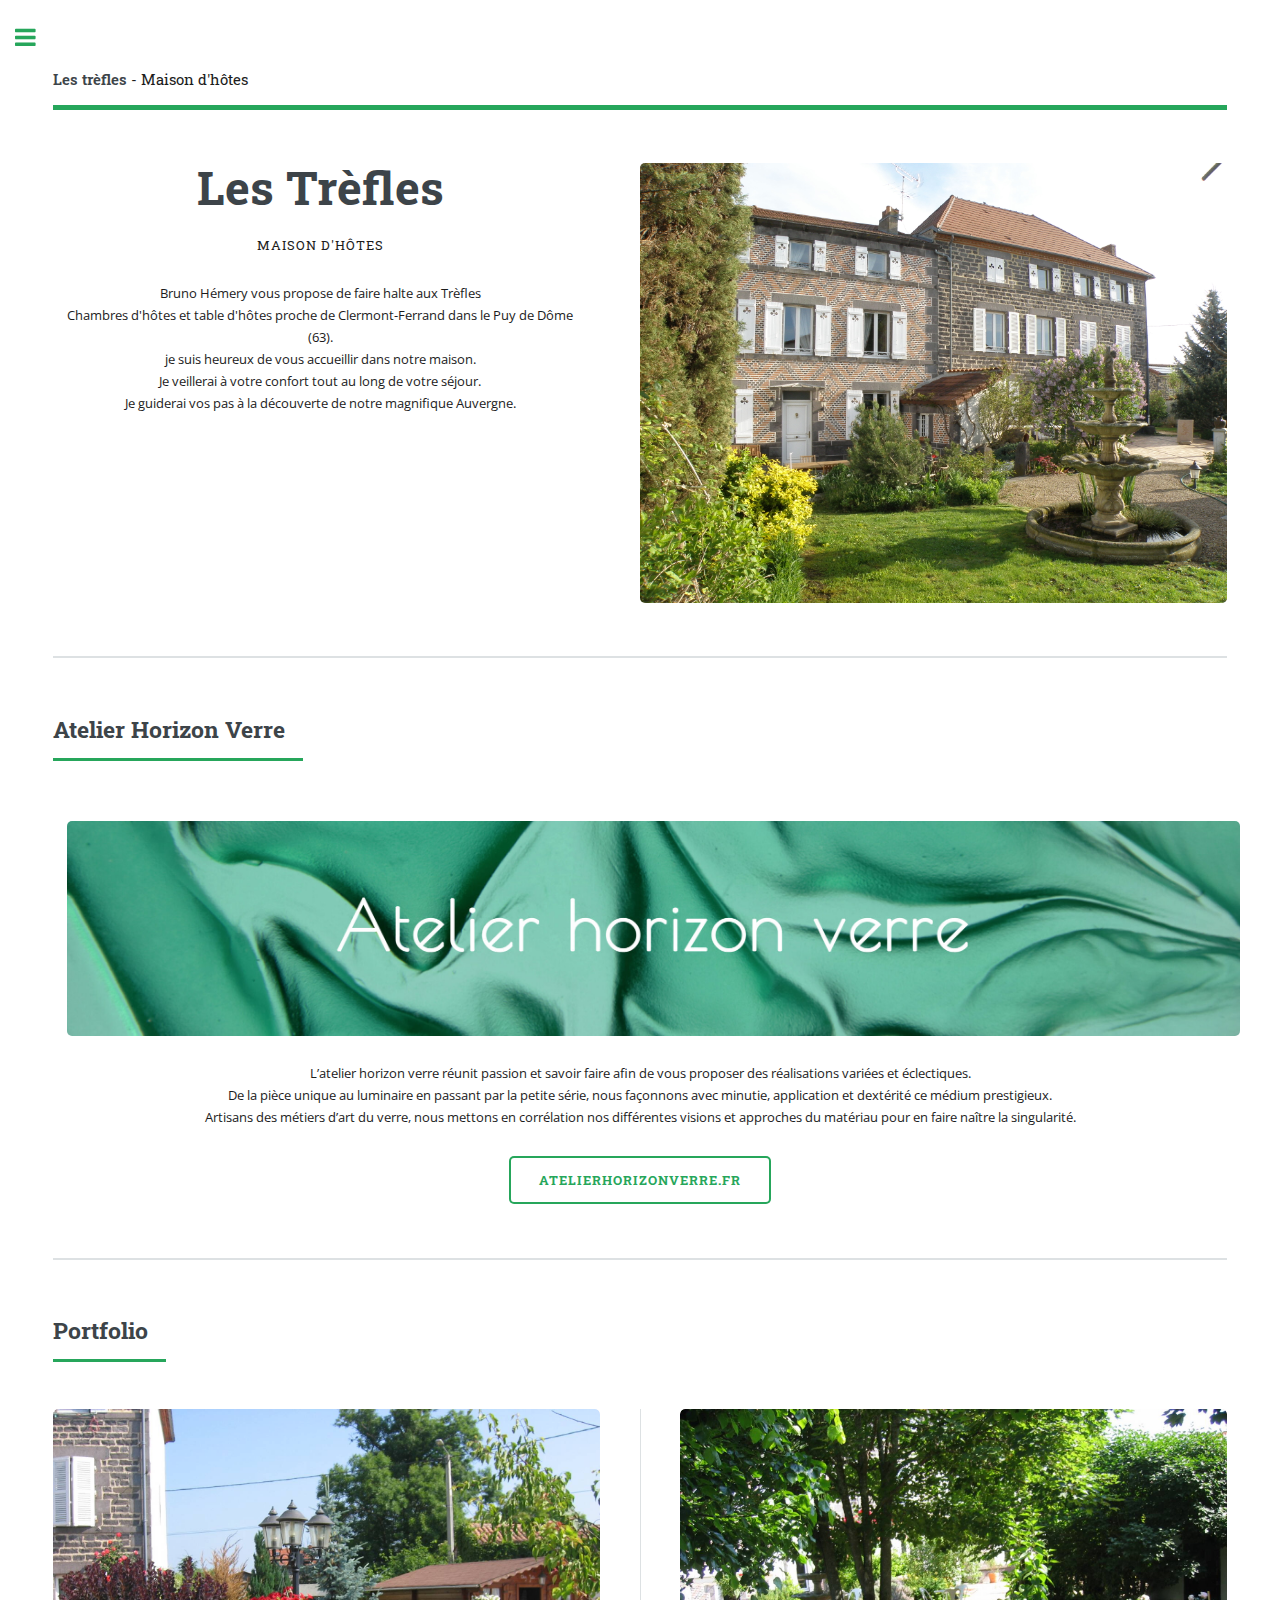
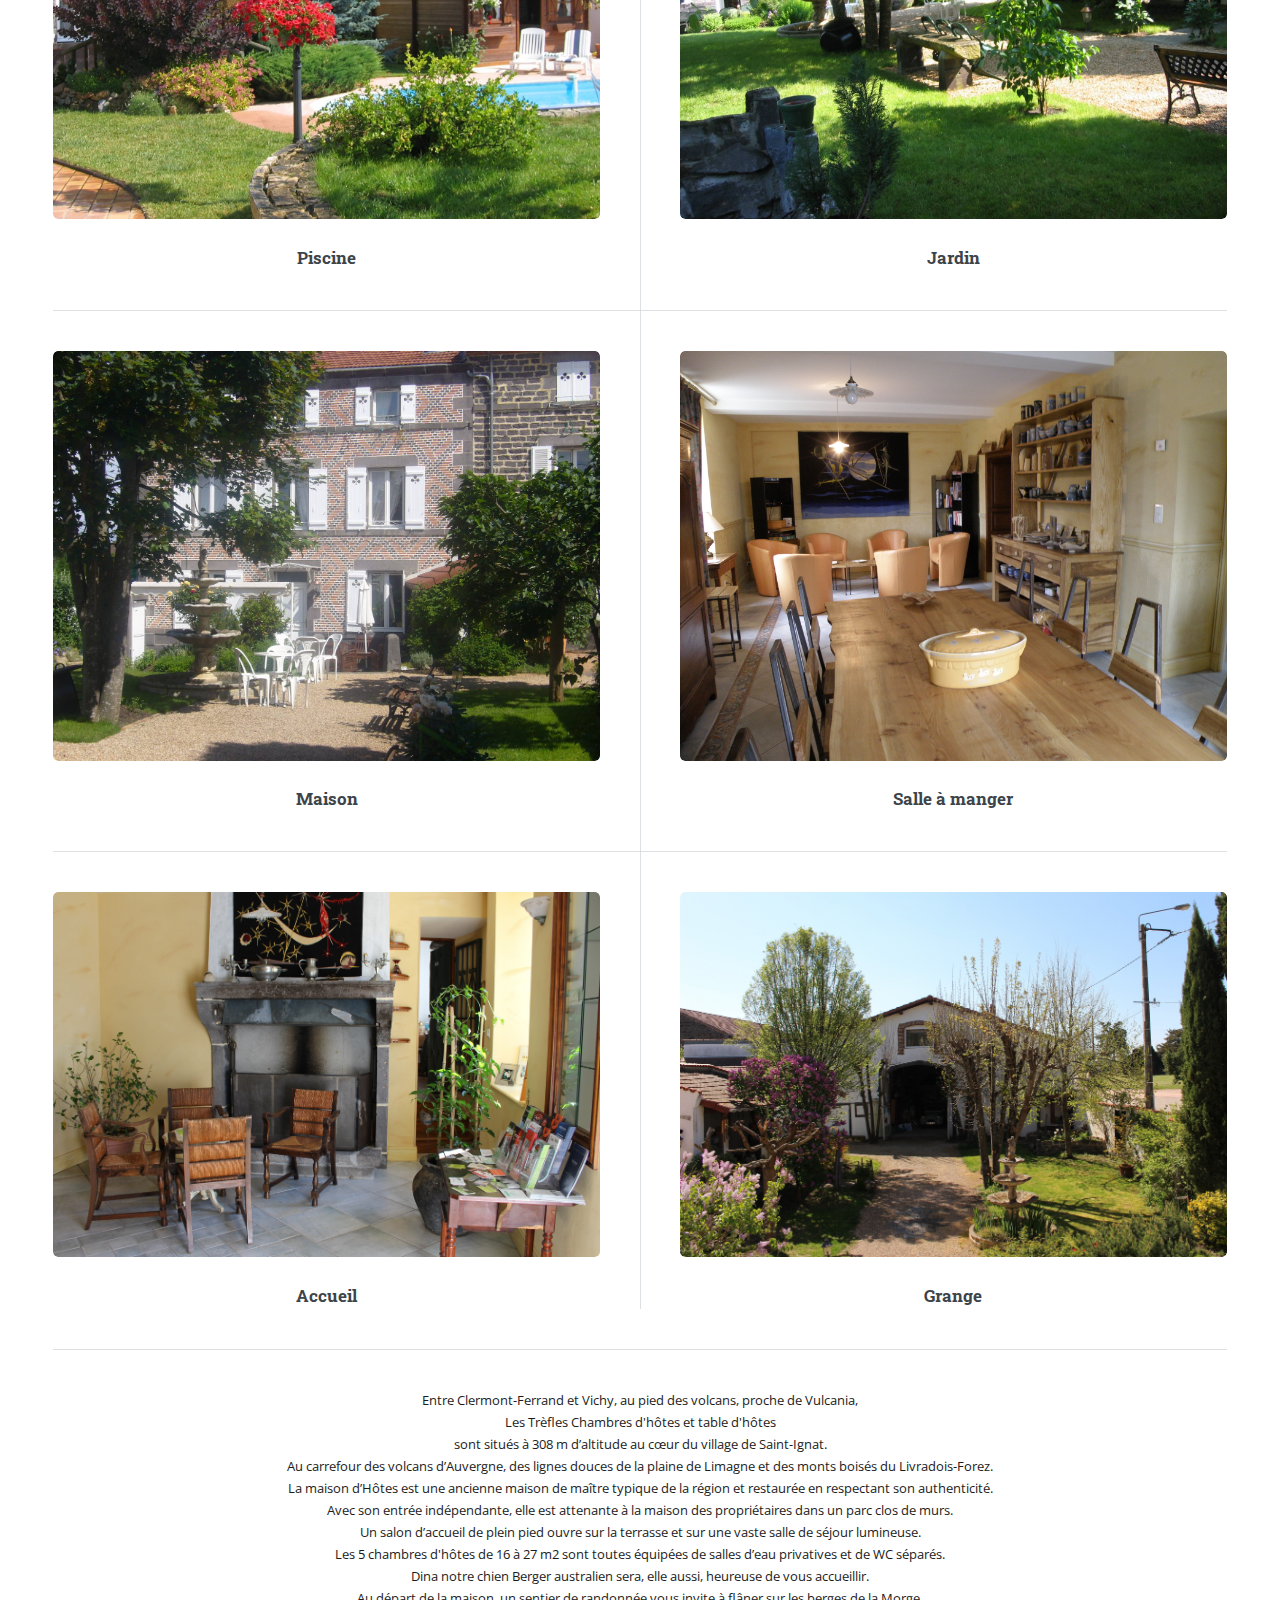
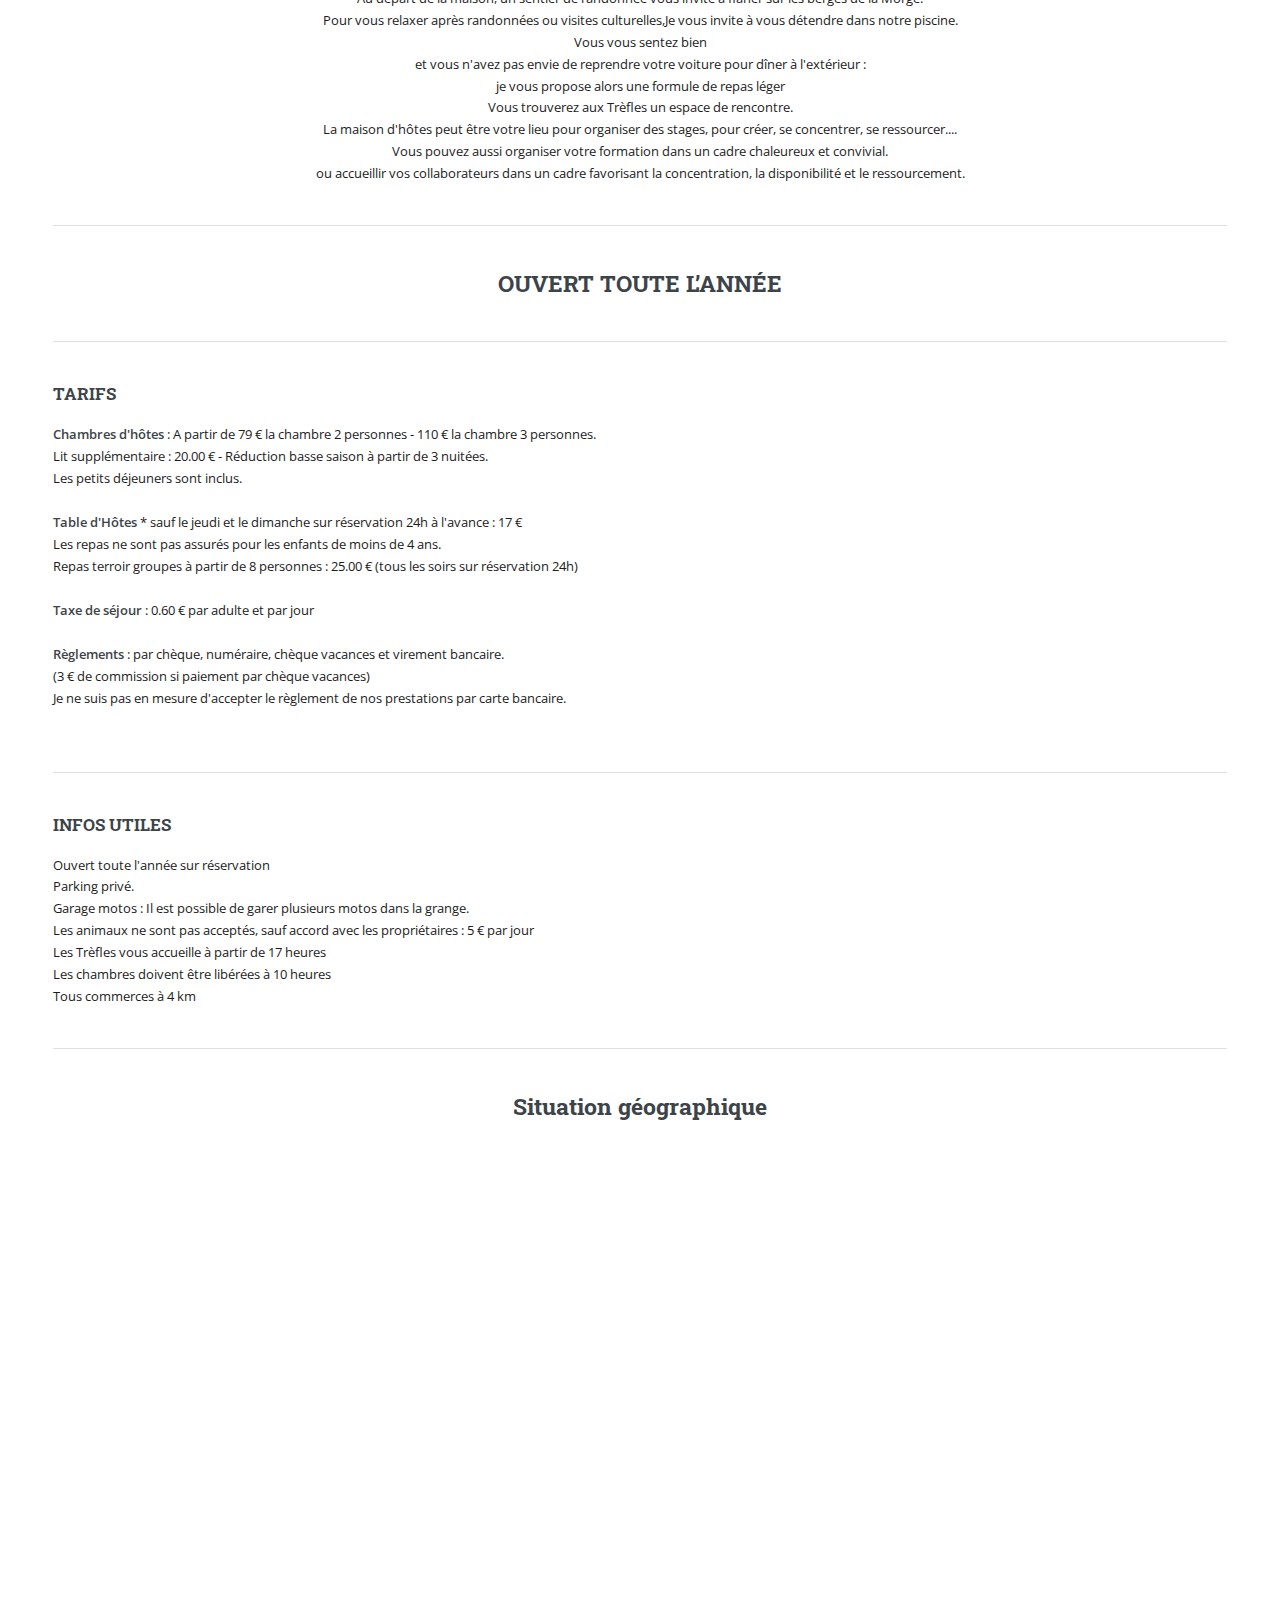
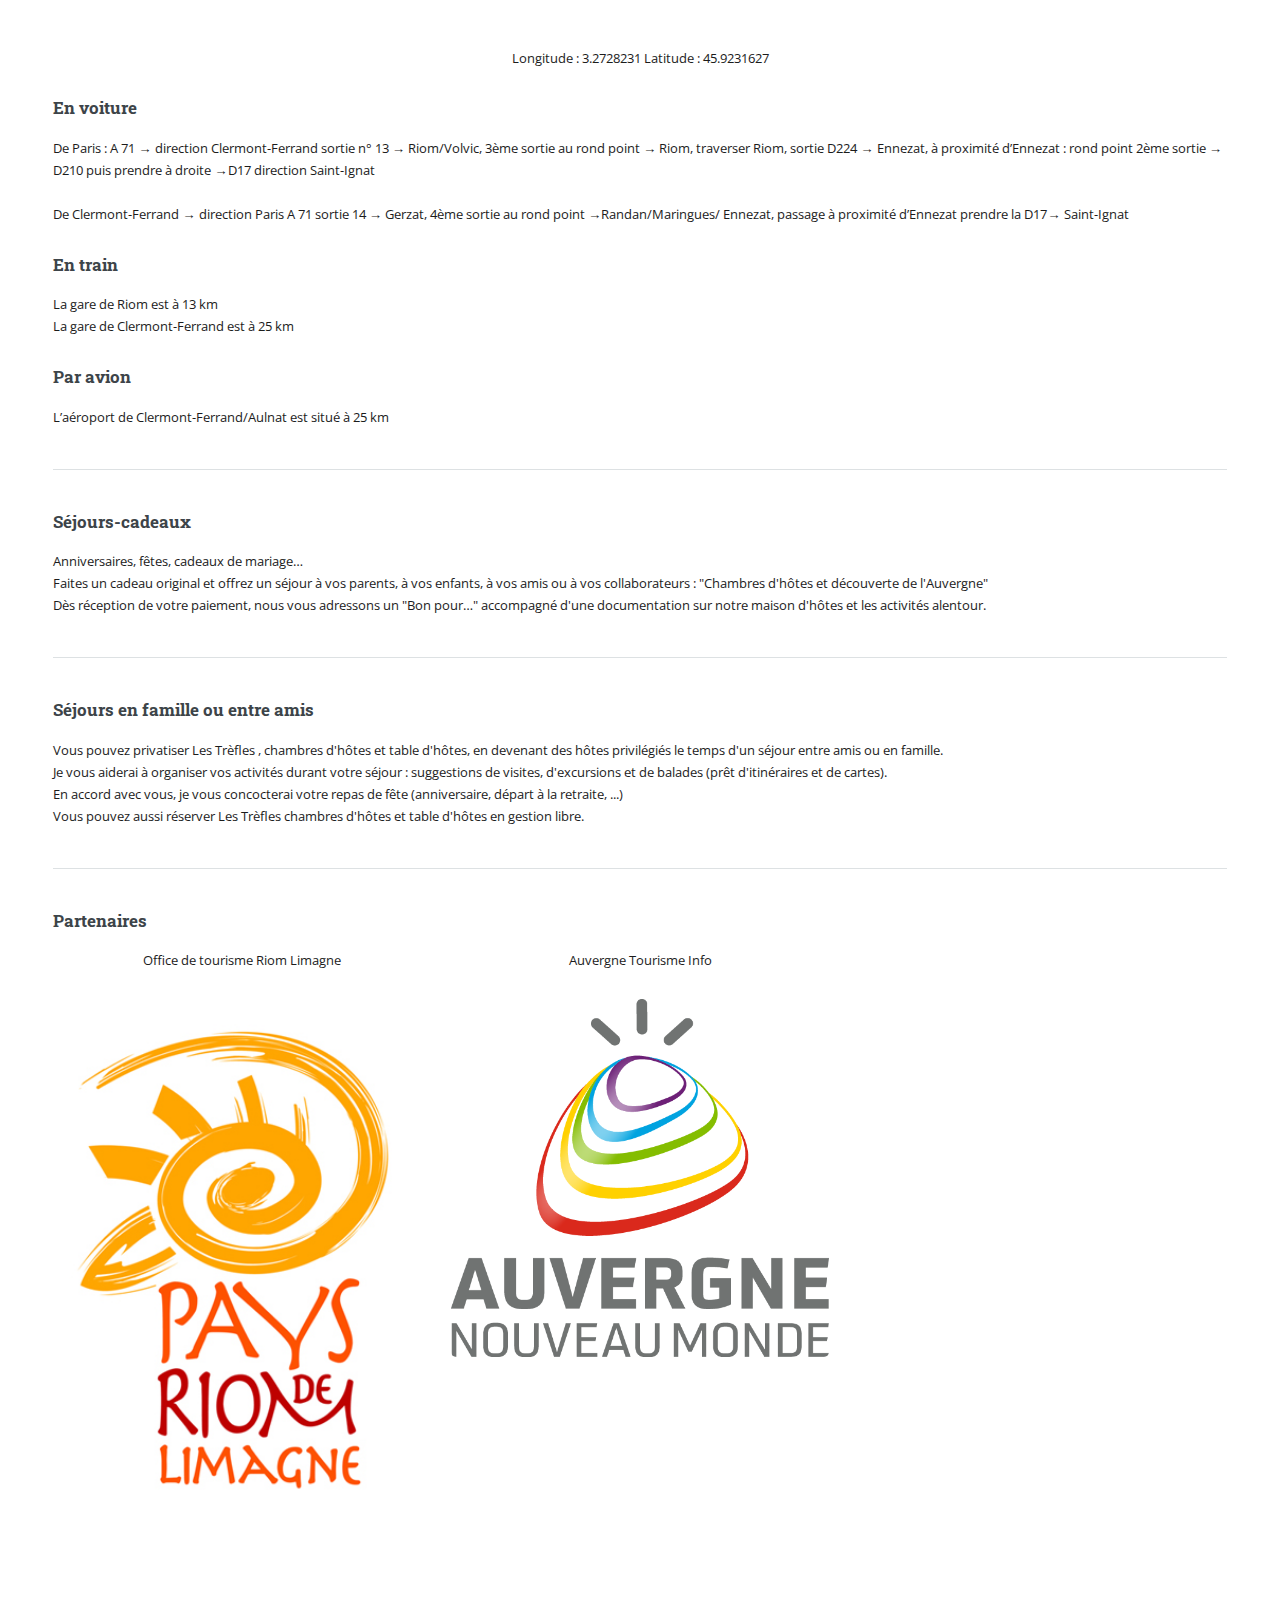
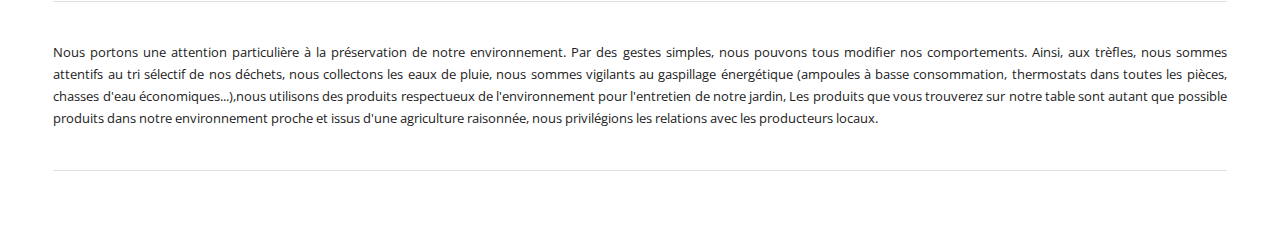
==== commit d7cd1257: "Revert "feat: changements de novembre (#19)"" ====
--- a/index.html
+++ b/index.html
@@ -6,8 +6,10 @@
 		<meta charset="utf-8" />
 		<meta name="viewport" content="width=device-width, initial-scale=1, user-scalable=no" />
 		<link rel="icon" type="image/ico" href="images/ico.ico" />
+		<!--[if lte IE 8]><script src="assets/js/ie/html5shiv.js"></script><![endif]-->
 		<link rel="stylesheet" href="assets/css/main.css" />
-		<link rel="stylesheet" href="assets/css/custom.css" />
+		<!--[if lte IE 9]><link rel="stylesheet" href="assets/css/ie9.css" /><![endif]-->
+		<!--[if lte IE 8]><link rel="stylesheet" href="assets/css/ie8.css" /><![endif]-->
 
 		<link rel="stylesheet" type="text/css" href="slick/slick.css"/>
 		<!--// Add the new slick-theme.css if you want the default styling-->
@@ -44,10 +46,7 @@
 													Chambres d'hôtes et table d'hôtes proche de Clermont-Ferrand dans le Puy de Dôme (63).<br>
 													je suis heureux de vous accueillir dans notre maison.<br>
 													Je veillerai à votre confort tout au long de votre séjour.<br>
-  												Je guiderai vos pas à la découverte de notre magnifique Auvergne.
-													<br><br>
-													Réservation minimum 2 nuits.
-										</p>
+  												Je guiderai vos pas à la découverte de notre magnifique Auvergne.</p>
 									</div>
 									<span class="image object">
 										<img src="images/pic09.jpg" alt="" />
@@ -66,8 +65,8 @@
 										</span>
 										<p align="center">
 											L’atelier horizon verre réunit passion et savoir faire afin de vous proposer des réalisations variées et éclectiques.<br>
-											De la pièce unique au luminaire en passant par la petite série, nous façonnons avec minutie, application et dextérité ce médium prestigieux.<br>
-											Artisans des métiers d’art du verre, nous mettons en corrélation nos différentes visions et approches du matériau pour en faire naître la singularité.
+											De la pièce unique au luminaire en passant par la petite série, nous façonnons avec minutie, application et dextérité ce médium prestigieux.<br> 
+											Artisans des métiers d’art du verre, nous mettons en corrélation nos différentes visions et approches du matériau pour en faire naître la singularité. 
 										</p>
 										<ul class="actions fit">
 											<li>
@@ -147,7 +146,7 @@
 
 									 <center>
 										 <hr class="major" />
-										 <h2>RÉSERVATION MINIMUM 2 NUITS</h2>
+										 <h2>OUVERT TOUTE L’ANNÉE</h2>
 									 </center>
 
 										 <hr class="major" />
@@ -155,11 +154,11 @@
 									 	<h3>TARIFS</h3>
 
 									<p>
-										<b>Chambres d'hôtes</B> : A partir de 85 € la chambre 2 personnes - 115 € la chambre 3 personnes. </br>
+										<b>Chambres d'hôtes</B> : A partir de 79 € la chambre 2 personnes - 110 € la chambre 3 personnes. </br>
 										Lit supplémentaire : 20.00 € - Réduction basse saison à partir de 3 nuitées.</br>
 									 	Les petits déjeuners sont inclus.	</br></br>
 
- 										<b>Table d'Hôtes</b> * le dimanche, mercredi et vendredi sur réservation 24h à l'avance :  18 € </br>
+ 										<b>Table d'Hôtes</b> * sauf le jeudi et le dimanche sur réservation 24h à l'avance :  17 € </br>
 										Les repas ne sont pas assurés pour les enfants de moins de 4 ans.</br>
 										Repas terroir groupes à partir de 8 personnes  : 25.00 € (tous les soirs sur réservation 24h)</br> </br>
 
@@ -353,6 +352,7 @@
 			<script src="assets/js/jquery.min.js"></script>
 			<script src="assets/js/skel.min.js"></script>
 			<script src="assets/js/util.js"></script>
+			<!--[if lte IE 8]><script src="assets/js/ie/respond.min.js"></script><![endif]-->
 			<script src="assets/js/main.js"></script>
 
 
--- a/assets/css/main.css
+++ b/assets/css/main.css
@@ -1,2274 +1,4129 @@
-@import url(fontawesome-all.min.css);
+@import url(font-awesome.min.css);
 @import url("https://fonts.googleapis.com/css?family=Open+Sans:400,600,400italic,600italic|Roboto+Slab:400,700");
-/*
-	Editorial by HTML5 UP
-	html5up.net | @ajlkn
-	Free for personal and commercial use under the CCA 3.0 license (html5up.net/license)
+
+/*
+	Editorial by HTML5 UP
+	html5up.net | @ajlkn
+	Free for personal and commercial use under the CCA 3.0 license (html5up.net/license)
 */
-html, body, div, span, applet, object,
-iframe, h1, h2, h3, h4, h5, h6, p, blockquote,
-pre, a, abbr, acronym, address, big, cite,
-code, del, dfn, em, img, ins, kbd, q, s, samp,
-small, strike, strong, sub, sup, tt, var, b,
-u, i, center, dl, dt, dd, ol, ul, li, fieldset,
-form, label, legend, table, caption, tbody,
-tfoot, thead, tr, th, td, article, aside,
-canvas, details, embed, figure, figcaption,
-footer, header, hgroup, menu, nav, output, ruby,
-section, summary, time, mark, audio, video {
-  margin: 0;
-  padding: 0;
-  border: 0;
-  font-size: 100%;
-  font: inherit;
-  vertical-align: baseline; }
-
-article, aside, details, figcaption, figure,
-footer, header, hgroup, menu, nav, section {
-  display: block; }
-
-body {
-  line-height: 1; }
-
-ol, ul {
-  list-style: none; }
-
-blockquote, q {
-  quotes: none; }
-  blockquote:before, blockquote:after, q:before, q:after {
-    content: '';
-    content: none; }
-
-table {
-  border-collapse: collapse;
-  border-spacing: 0; }
-
-body {
-  -webkit-text-size-adjust: none; }
-
-mark {
-  background-color: transparent;
-  color: inherit; }
-
-input::-moz-focus-inner {
-  border: 0;
-  padding: 0; }
-
-input, select, textarea {
-  -moz-appearance: none;
-  -webkit-appearance: none;
-  -ms-appearance: none;
-  appearance: none; }
+
+/* Reset  #7f888f couleur */
+
+	html, body, div, span, applet, object, iframe, h1, h2, h3, h4, h5, h6, p, blockquote, pre, a, abbr, acronym, address, big, cite, code, del, dfn, em, img, ins, kbd, q, s, samp, small, strike, strong, sub, sup, tt, var, b, u, i, center, dl, dt, dd, ol, ul, li, fieldset, form, label, legend, table, caption, tbody, tfoot, thead, tr, th, td, article, aside, canvas, details, embed, figure, figcaption, footer, header, hgroup, menu, nav, output, ruby, section, summary, time, mark, audio, video {
+		margin: 0;
+		padding: 0;
+		border: 0;
+		font-size: 100%;
+		font: inherit;
+		vertical-align: baseline;
+	}
+
+	article, aside, details, figcaption, figure, footer, header, hgroup, menu, nav, section {
+		display: block;
+	}
+
+	body {
+		line-height: 1;
+	}
+
+	ol, ul {
+		list-style: none;
+	}
+
+	blockquote, q {
+		quotes: none;
+	}
+
+	blockquote:before, blockquote:after, q:before, q:after {
+		content: '';
+		content: none;
+	}
+
+	table {
+		border-collapse: collapse;
+		border-spacing: 0;
+	}
+
+	body {
+		-webkit-text-size-adjust: none;
+	}
+
+/* Box Model */
+
+	*, *:before, *:after {
+		-moz-box-sizing: border-box;
+		-webkit-box-sizing: border-box;
+		box-sizing: border-box;
+	}
+
+/* Grid */
+
+	.row {
+		border-bottom: solid 1px transparent;
+		-moz-box-sizing: border-box;
+		-webkit-box-sizing: border-box;
+		box-sizing: border-box;
+	}
+
+	.row > * {
+		float: left;
+		-moz-box-sizing: border-box;
+		-webkit-box-sizing: border-box;
+		box-sizing: border-box;
+	}
+
+	.row:after, .row:before {
+		content: '';
+		display: block;
+		clear: both;
+		height: 0;
+	}
+
+	.row.uniform > * > :first-child {
+		margin-top: 0;
+	}
+
+	.row.uniform > * > :last-child {
+		margin-bottom: 0;
+	}
+
+	.row.\30 \25 > * {
+		padding: 0 0 0 0em;
+	}
+
+	.row.\30 \25 {
+		margin: 0 0 -1px 0em;
+	}
+
+	.row.uniform.\30 \25 > * {
+		padding: 0em 0 0 0em;
+	}
+
+	.row.uniform.\30 \25 {
+		margin: 0em 0 -1px 0em;
+	}
+
+	.row > * {
+		padding: 0 0 0 1.5em;
+	}
+
+	.row {
+		margin: 0 0 -1px -1.5em;
+	}
+
+	.row.uniform > * {
+		padding: 1.5em 0 0 1.5em;
+	}
+
+	.row.uniform {
+		margin: -1.5em 0 -1px -1.5em;
+	}
+
+	.row.\32 00\25 > * {
+		padding: 0 0 0 3em;
+	}
+
+	.row.\32 00\25 {
+		margin: 0 0 -1px -3em;
+	}
+
+	.row.uniform.\32 00\25 > * {
+		padding: 3em 0 0 3em;
+	}
+
+	.row.uniform.\32 00\25 {
+		margin: -3em 0 -1px -3em;
+	}
+
+	.row.\31 50\25 > * {
+		padding: 0 0 0 2.25em;
+	}
+
+	.row.\31 50\25 {
+		margin: 0 0 -1px -2.25em;
+	}
+
+	.row.uniform.\31 50\25 > * {
+		padding: 2.25em 0 0 2.25em;
+	}
+
+	.row.uniform.\31 50\25 {
+		margin: -2.25em 0 -1px -2.25em;
+	}
+
+	.row.\35 0\25 > * {
+		padding: 0 0 0 0.75em;
+	}
+
+	.row.\35 0\25 {
+		margin: 0 0 -1px -0.75em;
+	}
+
+	.row.uniform.\35 0\25 > * {
+		padding: 0.75em 0 0 0.75em;
+	}
+
+	.row.uniform.\35 0\25 {
+		margin: -0.75em 0 -1px -0.75em;
+	}
+
+	.row.\32 5\25 > * {
+		padding: 0 0 0 0.375em;
+	}
+
+	.row.\32 5\25 {
+		margin: 0 0 -1px -0.375em;
+	}
+
+	.row.uniform.\32 5\25 > * {
+		padding: 0.375em 0 0 0.375em;
+	}
+
+	.row.uniform.\32 5\25 {
+		margin: -0.375em 0 -1px -0.375em;
+	}
+
+	.\31 2u, .\31 2u\24 {
+		width: 100%;
+		clear: none;
+		margin-left: 0;
+	}
+
+	.\31 1u, .\31 1u\24 {
+		width: 91.6666666667%;
+		clear: none;
+		margin-left: 0;
+	}
+
+	.\31 0u, .\31 0u\24 {
+		width: 83.3333333333%;
+		clear: none;
+		margin-left: 0;
+	}
+
+	.\39 u, .\39 u\24 {
+		width: 75%;
+		clear: none;
+		margin-left: 0;
+	}
+
+	.\38 u, .\38 u\24 {
+		width: 66.6666666667%;
+		clear: none;
+		margin-left: 0;
+	}
+
+	.\37 u, .\37 u\24 {
+		width: 58.3333333333%;
+		clear: none;
+		margin-left: 0;
+	}
+
+	.\36 u, .\36 u\24 {
+		width: 50%;
+		clear: none;
+		margin-left: 0;
+	}
+
+	.\35 u, .\35 u\24 {
+		width: 41.6666666667%;
+		clear: none;
+		margin-left: 0;
+	}
+
+	.\34 u, .\34 u\24 {
+		width: 33.3333333333%;
+		clear: none;
+		margin-left: 0;
+	}
+
+	.\33 u, .\33 u\24 {
+		width: 25%;
+		clear: none;
+		margin-left: 0;
+	}
+
+	.\32 u, .\32 u\24 {
+		width: 16.6666666667%;
+		clear: none;
+		margin-left: 0;
+	}
+
+	.\31 u, .\31 u\24 {
+		width: 8.3333333333%;
+		clear: none;
+		margin-left: 0;
+	}
+
+	.\31 2u\24 + *,
+	.\31 1u\24 + *,
+	.\31 0u\24 + *,
+	.\39 u\24 + *,
+	.\38 u\24 + *,
+	.\37 u\24 + *,
+	.\36 u\24 + *,
+	.\35 u\24 + *,
+	.\34 u\24 + *,
+	.\33 u\24 + *,
+	.\32 u\24 + *,
+	.\31 u\24 + * {
+		clear: left;
+	}
+
+	.\-11u {
+		margin-left: 91.66667%;
+	}
+
+	.\-10u {
+		margin-left: 83.33333%;
+	}
+
+	.\-9u {
+		margin-left: 75%;
+	}
+
+	.\-8u {
+		margin-left: 66.66667%;
+	}
+
+	.\-7u {
+		margin-left: 58.33333%;
+	}
+
+	.\-6u {
+		margin-left: 50%;
+	}
+
+	.\-5u {
+		margin-left: 41.66667%;
+	}
+
+	.\-4u {
+		margin-left: 33.33333%;
+	}
+
+	.\-3u {
+		margin-left: 25%;
+	}
+
+	.\-2u {
+		margin-left: 16.66667%;
+	}
+
+	.\-1u {
+		margin-left: 8.33333%;
+	}
+
+	@media screen and (max-width: 1680px) {
+
+		.row > * {
+			padding: 0 0 0 1.5em;
+		}
+
+		.row {
+			margin: 0 0 -1px -1.5em;
+		}
+
+		.row.uniform > * {
+			padding: 1.5em 0 0 1.5em;
+		}
+
+		.row.uniform {
+			margin: -1.5em 0 -1px -1.5em;
+		}
+
+		.row.\32 00\25 > * {
+			padding: 0 0 0 3em;
+		}
+
+		.row.\32 00\25 {
+			margin: 0 0 -1px -3em;
+		}
+
+		.row.uniform.\32 00\25 > * {
+			padding: 3em 0 0 3em;
+		}
+
+		.row.uniform.\32 00\25 {
+			margin: -3em 0 -1px -3em;
+		}
+
+		.row.\31 50\25 > * {
+			padding: 0 0 0 2.25em;
+		}
+
+		.row.\31 50\25 {
+			margin: 0 0 -1px -2.25em;
+		}
+
+		.row.uniform.\31 50\25 > * {
+			padding: 2.25em 0 0 2.25em;
+		}
+
+		.row.uniform.\31 50\25 {
+			margin: -2.25em 0 -1px -2.25em;
+		}
+
+		.row.\35 0\25 > * {
+			padding: 0 0 0 0.75em;
+		}
+
+		.row.\35 0\25 {
+			margin: 0 0 -1px -0.75em;
+		}
+
+		.row.uniform.\35 0\25 > * {
+			padding: 0.75em 0 0 0.75em;
+		}
+
+		.row.uniform.\35 0\25 {
+			margin: -0.75em 0 -1px -0.75em;
+		}
+
+		.row.\32 5\25 > * {
+			padding: 0 0 0 0.375em;
+		}
+
+		.row.\32 5\25 {
+			margin: 0 0 -1px -0.375em;
+		}
+
+		.row.uniform.\32 5\25 > * {
+			padding: 0.375em 0 0 0.375em;
+		}
+
+		.row.uniform.\32 5\25 {
+			margin: -0.375em 0 -1px -0.375em;
+		}
+
+		.\31 2u\28xlarge\29, .\31 2u\24\28xlarge\29 {
+			width: 100%;
+			clear: none;
+			margin-left: 0;
+		}
+
+		.\31 1u\28xlarge\29, .\31 1u\24\28xlarge\29 {
+			width: 91.6666666667%;
+			clear: none;
+			margin-left: 0;
+		}
+
+		.\31 0u\28xlarge\29, .\31 0u\24\28xlarge\29 {
+			width: 83.3333333333%;
+			clear: none;
+			margin-left: 0;
+		}
+
+		.\39 u\28xlarge\29, .\39 u\24\28xlarge\29 {
+			width: 75%;
+			clear: none;
+			margin-left: 0;
+		}
+
+		.\38 u\28xlarge\29, .\38 u\24\28xlarge\29 {
+			width: 66.6666666667%;
+			clear: none;
+			margin-left: 0;
+		}
+
+		.\37 u\28xlarge\29, .\37 u\24\28xlarge\29 {
+			width: 58.3333333333%;
+			clear: none;
+			margin-left: 0;
+		}
+
+		.\36 u\28xlarge\29, .\36 u\24\28xlarge\29 {
+			width: 50%;
+			clear: none;
+			margin-left: 0;
+		}
+
+		.\35 u\28xlarge\29, .\35 u\24\28xlarge\29 {
+			width: 41.6666666667%;
+			clear: none;
+			margin-left: 0;
+		}
+
+		.\34 u\28xlarge\29, .\34 u\24\28xlarge\29 {
+			width: 33.3333333333%;
+			clear: none;
+			margin-left: 0;
+		}
+
+		.\33 u\28xlarge\29, .\33 u\24\28xlarge\29 {
+			width: 25%;
+			clear: none;
+			margin-left: 0;
+		}
+
+		.\32 u\28xlarge\29, .\32 u\24\28xlarge\29 {
+			width: 16.6666666667%;
+			clear: none;
+			margin-left: 0;
+		}
+
+		.\31 u\28xlarge\29, .\31 u\24\28xlarge\29 {
+			width: 8.3333333333%;
+			clear: none;
+			margin-left: 0;
+		}
+
+		.\31 2u\24\28xlarge\29 + *,
+		.\31 1u\24\28xlarge\29 + *,
+		.\31 0u\24\28xlarge\29 + *,
+		.\39 u\24\28xlarge\29 + *,
+		.\38 u\24\28xlarge\29 + *,
+		.\37 u\24\28xlarge\29 + *,
+		.\36 u\24\28xlarge\29 + *,
+		.\35 u\24\28xlarge\29 + *,
+		.\34 u\24\28xlarge\29 + *,
+		.\33 u\24\28xlarge\29 + *,
+		.\32 u\24\28xlarge\29 + *,
+		.\31 u\24\28xlarge\29 + * {
+			clear: left;
+		}
+
+		.\-11u\28xlarge\29 {
+			margin-left: 91.66667%;
+		}
+
+		.\-10u\28xlarge\29 {
+			margin-left: 83.33333%;
+		}
+
+		.\-9u\28xlarge\29 {
+			margin-left: 75%;
+		}
+
+		.\-8u\28xlarge\29 {
+			margin-left: 66.66667%;
+		}
+
+		.\-7u\28xlarge\29 {
+			margin-left: 58.33333%;
+		}
+
+		.\-6u\28xlarge\29 {
+			margin-left: 50%;
+		}
+
+		.\-5u\28xlarge\29 {
+			margin-left: 41.66667%;
+		}
+
+		.\-4u\28xlarge\29 {
+			margin-left: 33.33333%;
+		}
+
+		.\-3u\28xlarge\29 {
+			margin-left: 25%;
+		}
+
+		.\-2u\28xlarge\29 {
+			margin-left: 16.66667%;
+		}
+
+		.\-1u\28xlarge\29 {
+			margin-left: 8.33333%;
+		}
+
+	}
+
+	@media screen and (max-width: 1280px) {
+
+		.row > * {
+			padding: 0 0 0 1.5em;
+		}
+
+		.row {
+			margin: 0 0 -1px -1.5em;
+		}
+
+		.row.uniform > * {
+			padding: 1.5em 0 0 1.5em;
+		}
+
+		.row.uniform {
+			margin: -1.5em 0 -1px -1.5em;
+		}
+
+		.row.\32 00\25 > * {
+			padding: 0 0 0 3em;
+		}
+
+		.row.\32 00\25 {
+			margin: 0 0 -1px -3em;
+		}
+
+		.row.uniform.\32 00\25 > * {
+			padding: 3em 0 0 3em;
+		}
+
+		.row.uniform.\32 00\25 {
+			margin: -3em 0 -1px -3em;
+		}
+
+		.row.\31 50\25 > * {
+			padding: 0 0 0 2.25em;
+		}
+
+		.row.\31 50\25 {
+			margin: 0 0 -1px -2.25em;
+		}
+
+		.row.uniform.\31 50\25 > * {
+			padding: 2.25em 0 0 2.25em;
+		}
+
+		.row.uniform.\31 50\25 {
+			margin: -2.25em 0 -1px -2.25em;
+		}
+
+		.row.\35 0\25 > * {
+			padding: 0 0 0 0.75em;
+		}
+
+		.row.\35 0\25 {
+			margin: 0 0 -1px -0.75em;
+		}
+
+		.row.uniform.\35 0\25 > * {
+			padding: 0.75em 0 0 0.75em;
+		}
+
+		.row.uniform.\35 0\25 {
+			margin: -0.75em 0 -1px -0.75em;
+		}
+
+		.row.\32 5\25 > * {
+			padding: 0 0 0 0.375em;
+		}
+
+		.row.\32 5\25 {
+			margin: 0 0 -1px -0.375em;
+		}
+
+		.row.uniform.\32 5\25 > * {
+			padding: 0.375em 0 0 0.375em;
+		}
+
+		.row.uniform.\32 5\25 {
+			margin: -0.375em 0 -1px -0.375em;
+		}
+
+		.\31 2u\28large\29, .\31 2u\24\28large\29 {
+			width: 100%;
+			clear: none;
+			margin-left: 0;
+		}
+
+		.\31 1u\28large\29, .\31 1u\24\28large\29 {
+			width: 91.6666666667%;
+			clear: none;
+			margin-left: 0;
+		}
+
+		.\31 0u\28large\29, .\31 0u\24\28large\29 {
+			width: 83.3333333333%;
+			clear: none;
+			margin-left: 0;
+		}
+
+		.\39 u\28large\29, .\39 u\24\28large\29 {
+			width: 75%;
+			clear: none;
+			margin-left: 0;
+		}
+
+		.\38 u\28large\29, .\38 u\24\28large\29 {
+			width: 66.6666666667%;
+			clear: none;
+			margin-left: 0;
+		}
+
+		.\37 u\28large\29, .\37 u\24\28large\29 {
+			width: 58.3333333333%;
+			clear: none;
+			margin-left: 0;
+		}
+
+		.\36 u\28large\29, .\36 u\24\28large\29 {
+			width: 50%;
+			clear: none;
+			margin-left: 0;
+		}
+
+		.\35 u\28large\29, .\35 u\24\28large\29 {
+			width: 41.6666666667%;
+			clear: none;
+			margin-left: 0;
+		}
+
+		.\34 u\28large\29, .\34 u\24\28large\29 {
+			width: 33.3333333333%;
+			clear: none;
+			margin-left: 0;
+		}
+
+		.\33 u\28large\29, .\33 u\24\28large\29 {
+			width: 25%;
+			clear: none;
+			margin-left: 0;
+		}
+
+		.\32 u\28large\29, .\32 u\24\28large\29 {
+			width: 16.6666666667%;
+			clear: none;
+			margin-left: 0;
+		}
+
+		.\31 u\28large\29, .\31 u\24\28large\29 {
+			width: 8.3333333333%;
+			clear: none;
+			margin-left: 0;
+		}
+
+		.\31 2u\24\28large\29 + *,
+		.\31 1u\24\28large\29 + *,
+		.\31 0u\24\28large\29 + *,
+		.\39 u\24\28large\29 + *,
+		.\38 u\24\28large\29 + *,
+		.\37 u\24\28large\29 + *,
+		.\36 u\24\28large\29 + *,
+		.\35 u\24\28large\29 + *,
+		.\34 u\24\28large\29 + *,
+		.\33 u\24\28large\29 + *,
+		.\32 u\24\28large\29 + *,
+		.\31 u\24\28large\29 + * {
+			clear: left;
+		}
+
+		.\-11u\28large\29 {
+			margin-left: 91.66667%;
+		}
+
+		.\-10u\28large\29 {
+			margin-left: 83.33333%;
+		}
+
+		.\-9u\28large\29 {
+			margin-left: 75%;
+		}
+
+		.\-8u\28large\29 {
+			margin-left: 66.66667%;
+		}
+
+		.\-7u\28large\29 {
+			margin-left: 58.33333%;
+		}
+
+		.\-6u\28large\29 {
+			margin-left: 50%;
+		}
+
+		.\-5u\28large\29 {
+			margin-left: 41.66667%;
+		}
+
+		.\-4u\28large\29 {
+			margin-left: 33.33333%;
+		}
+
+		.\-3u\28large\29 {
+			margin-left: 25%;
+		}
+
+		.\-2u\28large\29 {
+			margin-left: 16.66667%;
+		}
+
+		.\-1u\28large\29 {
+			margin-left: 8.33333%;
+		}
+
+	}
+
+	@media screen and (max-width: 980px) {
+
+		.row > * {
+			padding: 0 0 0 1.5em;
+		}
+
+		.row {
+			margin: 0 0 -1px -1.5em;
+		}
+
+		.row.uniform > * {
+			padding: 1.5em 0 0 1.5em;
+		}
+
+		.row.uniform {
+			margin: -1.5em 0 -1px -1.5em;
+		}
+
+		.row.\32 00\25 > * {
+			padding: 0 0 0 3em;
+		}
+
+		.row.\32 00\25 {
+			margin: 0 0 -1px -3em;
+		}
+
+		.row.uniform.\32 00\25 > * {
+			padding: 3em 0 0 3em;
+		}
+
+		.row.uniform.\32 00\25 {
+			margin: -3em 0 -1px -3em;
+		}
+
+		.row.\31 50\25 > * {
+			padding: 0 0 0 2.25em;
+		}
+
+		.row.\31 50\25 {
+			margin: 0 0 -1px -2.25em;
+		}
+
+		.row.uniform.\31 50\25 > * {
+			padding: 2.25em 0 0 2.25em;
+		}
+
+		.row.uniform.\31 50\25 {
+			margin: -2.25em 0 -1px -2.25em;
+		}
+
+		.row.\35 0\25 > * {
+			padding: 0 0 0 0.75em;
+		}
+
+		.row.\35 0\25 {
+			margin: 0 0 -1px -0.75em;
+		}
+
+		.row.uniform.\35 0\25 > * {
+			padding: 0.75em 0 0 0.75em;
+		}
+
+		.row.uniform.\35 0\25 {
+			margin: -0.75em 0 -1px -0.75em;
+		}
+
+		.row.\32 5\25 > * {
+			padding: 0 0 0 0.375em;
+		}
+
+		.row.\32 5\25 {
+			margin: 0 0 -1px -0.375em;
+		}
+
+		.row.uniform.\32 5\25 > * {
+			padding: 0.375em 0 0 0.375em;
+		}
+
+		.row.uniform.\32 5\25 {
+			margin: -0.375em 0 -1px -0.375em;
+		}
+
+		.\31 2u\28medium\29, .\31 2u\24\28medium\29 {
+			width: 100%;
+			clear: none;
+			margin-left: 0;
+		}
+
+		.\31 1u\28medium\29, .\31 1u\24\28medium\29 {
+			width: 91.6666666667%;
+			clear: none;
+			margin-left: 0;
+		}
+
+		.\31 0u\28medium\29, .\31 0u\24\28medium\29 {
+			width: 83.3333333333%;
+			clear: none;
+			margin-left: 0;
+		}
+
+		.\39 u\28medium\29, .\39 u\24\28medium\29 {
+			width: 75%;
+			clear: none;
+			margin-left: 0;
+		}
+
+		.\38 u\28medium\29, .\38 u\24\28medium\29 {
+			width: 66.6666666667%;
+			clear: none;
+			margin-left: 0;
+		}
+
+		.\37 u\28medium\29, .\37 u\24\28medium\29 {
+			width: 58.3333333333%;
+			clear: none;
+			margin-left: 0;
+		}
+
+		.\36 u\28medium\29, .\36 u\24\28medium\29 {
+			width: 50%;
+			clear: none;
+			margin-left: 0;
+		}
+
+		.\35 u\28medium\29, .\35 u\24\28medium\29 {
+			width: 41.6666666667%;
+			clear: none;
+			margin-left: 0;
+		}
+
+		.\34 u\28medium\29, .\34 u\24\28medium\29 {
+			width: 33.3333333333%;
+			clear: none;
+			margin-left: 0;
+		}
+
+		.\33 u\28medium\29, .\33 u\24\28medium\29 {
+			width: 25%;
+			clear: none;
+			margin-left: 0;
+		}
+
+		.\32 u\28medium\29, .\32 u\24\28medium\29 {
+			width: 16.6666666667%;
+			clear: none;
+			margin-left: 0;
+		}
+
+		.\31 u\28medium\29, .\31 u\24\28medium\29 {
+			width: 8.3333333333%;
+			clear: none;
+			margin-left: 0;
+		}
+
+		.\31 2u\24\28medium\29 + *,
+		.\31 1u\24\28medium\29 + *,
+		.\31 0u\24\28medium\29 + *,
+		.\39 u\24\28medium\29 + *,
+		.\38 u\24\28medium\29 + *,
+		.\37 u\24\28medium\29 + *,
+		.\36 u\24\28medium\29 + *,
+		.\35 u\24\28medium\29 + *,
+		.\34 u\24\28medium\29 + *,
+		.\33 u\24\28medium\29 + *,
+		.\32 u\24\28medium\29 + *,
+		.\31 u\24\28medium\29 + * {
+			clear: left;
+		}
+
+		.\-11u\28medium\29 {
+			margin-left: 91.66667%;
+		}
+
+		.\-10u\28medium\29 {
+			margin-left: 83.33333%;
+		}
+
+		.\-9u\28medium\29 {
+			margin-left: 75%;
+		}
+
+		.\-8u\28medium\29 {
+			margin-left: 66.66667%;
+		}
+
+		.\-7u\28medium\29 {
+			margin-left: 58.33333%;
+		}
+
+		.\-6u\28medium\29 {
+			margin-left: 50%;
+		}
+
+		.\-5u\28medium\29 {
+			margin-left: 41.66667%;
+		}
+
+		.\-4u\28medium\29 {
+			margin-left: 33.33333%;
+		}
+
+		.\-3u\28medium\29 {
+			margin-left: 25%;
+		}
+
+		.\-2u\28medium\29 {
+			margin-left: 16.66667%;
+		}
+
+		.\-1u\28medium\29 {
+			margin-left: 8.33333%;
+		}
+
+	}
+
+	@media screen and (max-width: 736px) {
+
+		.row > * {
+			padding: 0 0 0 1.5em;
+		}
+
+		.row {
+			margin: 0 0 -1px -1.5em;
+		}
+
+		.row.uniform > * {
+			padding: 1.5em 0 0 1.5em;
+		}
+
+		.row.uniform {
+			margin: -1.5em 0 -1px -1.5em;
+		}
+
+		.row.\32 00\25 > * {
+			padding: 0 0 0 3em;
+		}
+
+		.row.\32 00\25 {
+			margin: 0 0 -1px -3em;
+		}
+
+		.row.uniform.\32 00\25 > * {
+			padding: 3em 0 0 3em;
+		}
+
+		.row.uniform.\32 00\25 {
+			margin: -3em 0 -1px -3em;
+		}
+
+		.row.\31 50\25 > * {
+			padding: 0 0 0 2.25em;
+		}
+
+		.row.\31 50\25 {
+			margin: 0 0 -1px -2.25em;
+		}
+
+		.row.uniform.\31 50\25 > * {
+			padding: 2.25em 0 0 2.25em;
+		}
+
+		.row.uniform.\31 50\25 {
+			margin: -2.25em 0 -1px -2.25em;
+		}
+
+		.row.\35 0\25 > * {
+			padding: 0 0 0 0.75em;
+		}
+
+		.row.\35 0\25 {
+			margin: 0 0 -1px -0.75em;
+		}
+
+		.row.uniform.\35 0\25 > * {
+			padding: 0.75em 0 0 0.75em;
+		}
+
+		.row.uniform.\35 0\25 {
+			margin: -0.75em 0 -1px -0.75em;
+		}
+
+		.row.\32 5\25 > * {
+			padding: 0 0 0 0.375em;
+		}
+
+		.row.\32 5\25 {
+			margin: 0 0 -1px -0.375em;
+		}
+
+		.row.uniform.\32 5\25 > * {
+			padding: 0.375em 0 0 0.375em;
+		}
+
+		.row.uniform.\32 5\25 {
+			margin: -0.375em 0 -1px -0.375em;
+		}
+
+		.\31 2u\28small\29, .\31 2u\24\28small\29 {
+			width: 100%;
+			clear: none;
+			margin-left: 0;
+		}
+
+		.\31 1u\28small\29, .\31 1u\24\28small\29 {
+			width: 91.6666666667%;
+			clear: none;
+			margin-left: 0;
+		}
+
+		.\31 0u\28small\29, .\31 0u\24\28small\29 {
+			width: 83.3333333333%;
+			clear: none;
+			margin-left: 0;
+		}
+
+		.\39 u\28small\29, .\39 u\24\28small\29 {
+			width: 75%;
+			clear: none;
+			margin-left: 0;
+		}
+
+		.\38 u\28small\29, .\38 u\24\28small\29 {
+			width: 66.6666666667%;
+			clear: none;
+			margin-left: 0;
+		}
+
+		.\37 u\28small\29, .\37 u\24\28small\29 {
+			width: 58.3333333333%;
+			clear: none;
+			margin-left: 0;
+		}
+
+		.\36 u\28small\29, .\36 u\24\28small\29 {
+			width: 50%;
+			clear: none;
+			margin-left: 0;
+		}
+
+		.\35 u\28small\29, .\35 u\24\28small\29 {
+			width: 41.6666666667%;
+			clear: none;
+			margin-left: 0;
+		}
+
+		.\34 u\28small\29, .\34 u\24\28small\29 {
+			width: 33.3333333333%;
+			clear: none;
+			margin-left: 0;
+		}
+
+		.\33 u\28small\29, .\33 u\24\28small\29 {
+			width: 25%;
+			clear: none;
+			margin-left: 0;
+		}
+
+		.\32 u\28small\29, .\32 u\24\28small\29 {
+			width: 16.6666666667%;
+			clear: none;
+			margin-left: 0;
+		}
+
+		.\31 u\28small\29, .\31 u\24\28small\29 {
+			width: 8.3333333333%;
+			clear: none;
+			margin-left: 0;
+		}
+
+		.\31 2u\24\28small\29 + *,
+		.\31 1u\24\28small\29 + *,
+		.\31 0u\24\28small\29 + *,
+		.\39 u\24\28small\29 + *,
+		.\38 u\24\28small\29 + *,
+		.\37 u\24\28small\29 + *,
+		.\36 u\24\28small\29 + *,
+		.\35 u\24\28small\29 + *,
+		.\34 u\24\28small\29 + *,
+		.\33 u\24\28small\29 + *,
+		.\32 u\24\28small\29 + *,
+		.\31 u\24\28small\29 + * {
+			clear: left;
+		}
+
+		.\-11u\28small\29 {
+			margin-left: 91.66667%;
+		}
+
+		.\-10u\28small\29 {
+			margin-left: 83.33333%;
+		}
+
+		.\-9u\28small\29 {
+			margin-left: 75%;
+		}
+
+		.\-8u\28small\29 {
+			margin-left: 66.66667%;
+		}
+
+		.\-7u\28small\29 {
+			margin-left: 58.33333%;
+		}
+
+		.\-6u\28small\29 {
+			margin-left: 50%;
+		}
+
+		.\-5u\28small\29 {
+			margin-left: 41.66667%;
+		}
+
+		.\-4u\28small\29 {
+			margin-left: 33.33333%;
+		}
+
+		.\-3u\28small\29 {
+			margin-left: 25%;
+		}
+
+		.\-2u\28small\29 {
+			margin-left: 16.66667%;
+		}
+
+		.\-1u\28small\29 {
+			margin-left: 8.33333%;
+		}
+
+	}
+
+	@media screen and (max-width: 480px) {
+
+		.row > * {
+			padding: 0 0 0 1.5em;
+		}
+
+		.row {
+			margin: 0 0 -1px -1.5em;
+		}
+
+		.row.uniform > * {
+			padding: 1.5em 0 0 1.5em;
+		}
+
+		.row.uniform {
+			margin: -1.5em 0 -1px -1.5em;
+		}
+
+		.row.\32 00\25 > * {
+			padding: 0 0 0 3em;
+		}
+
+		.row.\32 00\25 {
+			margin: 0 0 -1px -3em;
+		}
+
+		.row.uniform.\32 00\25 > * {
+			padding: 3em 0 0 3em;
+		}
+
+		.row.uniform.\32 00\25 {
+			margin: -3em 0 -1px -3em;
+		}
+
+		.row.\31 50\25 > * {
+			padding: 0 0 0 2.25em;
+		}
+
+		.row.\31 50\25 {
+			margin: 0 0 -1px -2.25em;
+		}
+
+		.row.uniform.\31 50\25 > * {
+			padding: 2.25em 0 0 2.25em;
+		}
+
+		.row.uniform.\31 50\25 {
+			margin: -2.25em 0 -1px -2.25em;
+		}
+
+		.row.\35 0\25 > * {
+			padding: 0 0 0 0.75em;
+		}
+
+		.row.\35 0\25 {
+			margin: 0 0 -1px -0.75em;
+		}
+
+		.row.uniform.\35 0\25 > * {
+			padding: 0.75em 0 0 0.75em;
+		}
+
+		.row.uniform.\35 0\25 {
+			margin: -0.75em 0 -1px -0.75em;
+		}
+
+		.row.\32 5\25 > * {
+			padding: 0 0 0 0.375em;
+		}
+
+		.row.\32 5\25 {
+			margin: 0 0 -1px -0.375em;
+		}
+
+		.row.uniform.\32 5\25 > * {
+			padding: 0.375em 0 0 0.375em;
+		}
+
+		.row.uniform.\32 5\25 {
+			margin: -0.375em 0 -1px -0.375em;
+		}
+
+		.\31 2u\28xsmall\29, .\31 2u\24\28xsmall\29 {
+			width: 100%;
+			clear: none;
+			margin-left: 0;
+		}
+
+		.\31 1u\28xsmall\29, .\31 1u\24\28xsmall\29 {
+			width: 91.6666666667%;
+			clear: none;
+			margin-left: 0;
+		}
+
+		.\31 0u\28xsmall\29, .\31 0u\24\28xsmall\29 {
+			width: 83.3333333333%;
+			clear: none;
+			margin-left: 0;
+		}
+
+		.\39 u\28xsmall\29, .\39 u\24\28xsmall\29 {
+			width: 75%;
+			clear: none;
+			margin-left: 0;
+		}
+
+		.\38 u\28xsmall\29, .\38 u\24\28xsmall\29 {
+			width: 66.6666666667%;
+			clear: none;
+			margin-left: 0;
+		}
+
+		.\37 u\28xsmall\29, .\37 u\24\28xsmall\29 {
+			width: 58.3333333333%;
+			clear: none;
+			margin-left: 0;
+		}
+
+		.\36 u\28xsmall\29, .\36 u\24\28xsmall\29 {
+			width: 50%;
+			clear: none;
+			margin-left: 0;
+		}
+
+		.\35 u\28xsmall\29, .\35 u\24\28xsmall\29 {
+			width: 41.6666666667%;
+			clear: none;
+			margin-left: 0;
+		}
+
+		.\34 u\28xsmall\29, .\34 u\24\28xsmall\29 {
+			width: 33.3333333333%;
+			clear: none;
+			margin-left: 0;
+		}
+
+		.\33 u\28xsmall\29, .\33 u\24\28xsmall\29 {
+			width: 25%;
+			clear: none;
+			margin-left: 0;
+		}
+
+		.\32 u\28xsmall\29, .\32 u\24\28xsmall\29 {
+			width: 16.6666666667%;
+			clear: none;
+			margin-left: 0;
+		}
+
+		.\31 u\28xsmall\29, .\31 u\24\28xsmall\29 {
+			width: 8.3333333333%;
+			clear: none;
+			margin-left: 0;
+		}
+
+		.\31 2u\24\28xsmall\29 + *,
+		.\31 1u\24\28xsmall\29 + *,
+		.\31 0u\24\28xsmall\29 + *,
+		.\39 u\24\28xsmall\29 + *,
+		.\38 u\24\28xsmall\29 + *,
+		.\37 u\24\28xsmall\29 + *,
+		.\36 u\24\28xsmall\29 + *,
+		.\35 u\24\28xsmall\29 + *,
+		.\34 u\24\28xsmall\29 + *,
+		.\33 u\24\28xsmall\29 + *,
+		.\32 u\24\28xsmall\29 + *,
+		.\31 u\24\28xsmall\29 + * {
+			clear: left;
+		}
+
+		.\-11u\28xsmall\29 {
+			margin-left: 91.66667%;
+		}
+
+		.\-10u\28xsmall\29 {
+			margin-left: 83.33333%;
+		}
+
+		.\-9u\28xsmall\29 {
+			margin-left: 75%;
+		}
+
+		.\-8u\28xsmall\29 {
+			margin-left: 66.66667%;
+		}
+
+		.\-7u\28xsmall\29 {
+			margin-left: 58.33333%;
+		}
+
+		.\-6u\28xsmall\29 {
+			margin-left: 50%;
+		}
+
+		.\-5u\28xsmall\29 {
+			margin-left: 41.66667%;
+		}
+
+		.\-4u\28xsmall\29 {
+			margin-left: 33.33333%;
+		}
+
+		.\-3u\28xsmall\29 {
+			margin-left: 25%;
+		}
+
+		.\-2u\28xsmall\29 {
+			margin-left: 16.66667%;
+		}
+
+		.\-1u\28xsmall\29 {
+			margin-left: 8.33333%;
+		}
+
+	}
+
+	@media screen and (max-width: 360px) {
+
+		.row > * {
+			padding: 0 0 0 1.5em;
+		}
+
+		.row {
+			margin: 0 0 -1px -1.5em;
+		}
+
+		.row.uniform > * {
+			padding: 1.5em 0 0 1.5em;
+		}
+
+		.row.uniform {
+			margin: -1.5em 0 -1px -1.5em;
+		}
+
+		.row.\32 00\25 > * {
+			padding: 0 0 0 3em;
+		}
+
+		.row.\32 00\25 {
+			margin: 0 0 -1px -3em;
+		}
+
+		.row.uniform.\32 00\25 > * {
+			padding: 3em 0 0 3em;
+		}
+
+		.row.uniform.\32 00\25 {
+			margin: -3em 0 -1px -3em;
+		}
+
+		.row.\31 50\25 > * {
+			padding: 0 0 0 2.25em;
+		}
+
+		.row.\31 50\25 {
+			margin: 0 0 -1px -2.25em;
+		}
+
+		.row.uniform.\31 50\25 > * {
+			padding: 2.25em 0 0 2.25em;
+		}
+
+		.row.uniform.\31 50\25 {
+			margin: -2.25em 0 -1px -2.25em;
+		}
+
+		.row.\35 0\25 > * {
+			padding: 0 0 0 0.75em;
+		}
+
+		.row.\35 0\25 {
+			margin: 0 0 -1px -0.75em;
+		}
+
+		.row.uniform.\35 0\25 > * {
+			padding: 0.75em 0 0 0.75em;
+		}
+
+		.row.uniform.\35 0\25 {
+			margin: -0.75em 0 -1px -0.75em;
+		}
+
+		.row.\32 5\25 > * {
+			padding: 0 0 0 0.375em;
+		}
+
+		.row.\32 5\25 {
+			margin: 0 0 -1px -0.375em;
+		}
+
+		.row.uniform.\32 5\25 > * {
+			padding: 0.375em 0 0 0.375em;
+		}
+
+		.row.uniform.\32 5\25 {
+			margin: -0.375em 0 -1px -0.375em;
+		}
+
+		.\31 2u\28xxsmall\29, .\31 2u\24\28xxsmall\29 {
+			width: 100%;
+			clear: none;
+			margin-left: 0;
+		}
+
+		.\31 1u\28xxsmall\29, .\31 1u\24\28xxsmall\29 {
+			width: 91.6666666667%;
+			clear: none;
+			margin-left: 0;
+		}
+
+		.\31 0u\28xxsmall\29, .\31 0u\24\28xxsmall\29 {
+			width: 83.3333333333%;
+			clear: none;
+			margin-left: 0;
+		}
+
+		.\39 u\28xxsmall\29, .\39 u\24\28xxsmall\29 {
+			width: 75%;
+			clear: none;
+			margin-left: 0;
+		}
+
+		.\38 u\28xxsmall\29, .\38 u\24\28xxsmall\29 {
+			width: 66.6666666667%;
+			clear: none;
+			margin-left: 0;
+		}
+
+		.\37 u\28xxsmall\29, .\37 u\24\28xxsmall\29 {
+			width: 58.3333333333%;
+			clear: none;
+			margin-left: 0;
+		}
+
+		.\36 u\28xxsmall\29, .\36 u\24\28xxsmall\29 {
+			width: 50%;
+			clear: none;
+			margin-left: 0;
+		}
+
+		.\35 u\28xxsmall\29, .\35 u\24\28xxsmall\29 {
+			width: 41.6666666667%;
+			clear: none;
+			margin-left: 0;
+		}
+
+		.\34 u\28xxsmall\29, .\34 u\24\28xxsmall\29 {
+			width: 33.3333333333%;
+			clear: none;
+			margin-left: 0;
+		}
+
+		.\33 u\28xxsmall\29, .\33 u\24\28xxsmall\29 {
+			width: 25%;
+			clear: none;
+			margin-left: 0;
+		}
+
+		.\32 u\28xxsmall\29, .\32 u\24\28xxsmall\29 {
+			width: 16.6666666667%;
+			clear: none;
+			margin-left: 0;
+		}
+
+		.\31 u\28xxsmall\29, .\31 u\24\28xxsmall\29 {
+			width: 8.3333333333%;
+			clear: none;
+			margin-left: 0;
+		}
+
+		.\31 2u\24\28xxsmall\29 + *,
+		.\31 1u\24\28xxsmall\29 + *,
+		.\31 0u\24\28xxsmall\29 + *,
+		.\39 u\24\28xxsmall\29 + *,
+		.\38 u\24\28xxsmall\29 + *,
+		.\37 u\24\28xxsmall\29 + *,
+		.\36 u\24\28xxsmall\29 + *,
+		.\35 u\24\28xxsmall\29 + *,
+		.\34 u\24\28xxsmall\29 + *,
+		.\33 u\24\28xxsmall\29 + *,
+		.\32 u\24\28xxsmall\29 + *,
+		.\31 u\24\28xxsmall\29 + * {
+			clear: left;
+		}
+
+		.\-11u\28xxsmall\29 {
+			margin-left: 91.66667%;
+		}
+
+		.\-10u\28xxsmall\29 {
+			margin-left: 83.33333%;
+		}
+
+		.\-9u\28xxsmall\29 {
+			margin-left: 75%;
+		}
+
+		.\-8u\28xxsmall\29 {
+			margin-left: 66.66667%;
+		}
+
+		.\-7u\28xxsmall\29 {
+			margin-left: 58.33333%;
+		}
+
+		.\-6u\28xxsmall\29 {
+			margin-left: 50%;
+		}
+
+		.\-5u\28xxsmall\29 {
+			margin-left: 41.66667%;
+		}
+
+		.\-4u\28xxsmall\29 {
+			margin-left: 33.33333%;
+		}
+
+		.\-3u\28xxsmall\29 {
+			margin-left: 25%;
+		}
+
+		.\-2u\28xxsmall\29 {
+			margin-left: 16.66667%;
+		}
+
+		.\-1u\28xxsmall\29 {
+			margin-left: 8.33333%;
+		}
+
+	}
+
+	@media screen and (min-width: 1681px) {
+
+		.row > * {
+			padding: 0 0 0 1.5em;
+		}
+
+		.row {
+			margin: 0 0 -1px -1.5em;
+		}
+
+		.row.uniform > * {
+			padding: 1.5em 0 0 1.5em;
+		}
+
+		.row.uniform {
+			margin: -1.5em 0 -1px -1.5em;
+		}
+
+		.row.\32 00\25 > * {
+			padding: 0 0 0 3em;
+		}
+
+		.row.\32 00\25 {
+			margin: 0 0 -1px -3em;
+		}
+
+		.row.uniform.\32 00\25 > * {
+			padding: 3em 0 0 3em;
+		}
+
+		.row.uniform.\32 00\25 {
+			margin: -3em 0 -1px -3em;
+		}
+
+		.row.\31 50\25 > * {
+			padding: 0 0 0 2.25em;
+		}
+
+		.row.\31 50\25 {
+			margin: 0 0 -1px -2.25em;
+		}
+
+		.row.uniform.\31 50\25 > * {
+			padding: 2.25em 0 0 2.25em;
+		}
+
+		.row.uniform.\31 50\25 {
+			margin: -2.25em 0 -1px -2.25em;
+		}
+
+		.row.\35 0\25 > * {
+			padding: 0 0 0 0.75em;
+		}
+
+		.row.\35 0\25 {
+			margin: 0 0 -1px -0.75em;
+		}
+
+		.row.uniform.\35 0\25 > * {
+			padding: 0.75em 0 0 0.75em;
+		}
+
+		.row.uniform.\35 0\25 {
+			margin: -0.75em 0 -1px -0.75em;
+		}
+
+		.row.\32 5\25 > * {
+			padding: 0 0 0 0.375em;
+		}
+
+		.row.\32 5\25 {
+			margin: 0 0 -1px -0.375em;
+		}
+
+		.row.uniform.\32 5\25 > * {
+			padding: 0.375em 0 0 0.375em;
+		}
+
+		.row.uniform.\32 5\25 {
+			margin: -0.375em 0 -1px -0.375em;
+		}
+
+		.\31 2u\28xlarge-to-max\29, .\31 2u\24\28xlarge-to-max\29 {
+			width: 100%;
+			clear: none;
+			margin-left: 0;
+		}
+
+		.\31 1u\28xlarge-to-max\29, .\31 1u\24\28xlarge-to-max\29 {
+			width: 91.6666666667%;
+			clear: none;
+			margin-left: 0;
+		}
+
+		.\31 0u\28xlarge-to-max\29, .\31 0u\24\28xlarge-to-max\29 {
+			width: 83.3333333333%;
+			clear: none;
+			margin-left: 0;
+		}
+
+		.\39 u\28xlarge-to-max\29, .\39 u\24\28xlarge-to-max\29 {
+			width: 75%;
+			clear: none;
+			margin-left: 0;
+		}
+
+		.\38 u\28xlarge-to-max\29, .\38 u\24\28xlarge-to-max\29 {
+			width: 66.6666666667%;
+			clear: none;
+			margin-left: 0;
+		}
+
+		.\37 u\28xlarge-to-max\29, .\37 u\24\28xlarge-to-max\29 {
+			width: 58.3333333333%;
+			clear: none;
+			margin-left: 0;
+		}
+
+		.\36 u\28xlarge-to-max\29, .\36 u\24\28xlarge-to-max\29 {
+			width: 50%;
+			clear: none;
+			margin-left: 0;
+		}
+
+		.\35 u\28xlarge-to-max\29, .\35 u\24\28xlarge-to-max\29 {
+			width: 41.6666666667%;
+			clear: none;
+			margin-left: 0;
+		}
+
+		.\34 u\28xlarge-to-max\29, .\34 u\24\28xlarge-to-max\29 {
+			width: 33.3333333333%;
+			clear: none;
+			margin-left: 0;
+		}
+
+		.\33 u\28xlarge-to-max\29, .\33 u\24\28xlarge-to-max\29 {
+			width: 25%;
+			clear: none;
+			margin-left: 0;
+		}
+
+		.\32 u\28xlarge-to-max\29, .\32 u\24\28xlarge-to-max\29 {
+			width: 16.6666666667%;
+			clear: none;
+			margin-left: 0;
+		}
+
+		.\31 u\28xlarge-to-max\29, .\31 u\24\28xlarge-to-max\29 {
+			width: 8.3333333333%;
+			clear: none;
+			margin-left: 0;
+		}
+
+		.\31 2u\24\28xlarge-to-max\29 + *,
+		.\31 1u\24\28xlarge-to-max\29 + *,
+		.\31 0u\24\28xlarge-to-max\29 + *,
+		.\39 u\24\28xlarge-to-max\29 + *,
+		.\38 u\24\28xlarge-to-max\29 + *,
+		.\37 u\24\28xlarge-to-max\29 + *,
+		.\36 u\24\28xlarge-to-max\29 + *,
+		.\35 u\24\28xlarge-to-max\29 + *,
+		.\34 u\24\28xlarge-to-max\29 + *,
+		.\33 u\24\28xlarge-to-max\29 + *,
+		.\32 u\24\28xlarge-to-max\29 + *,
+		.\31 u\24\28xlarge-to-max\29 + * {
+			clear: left;
+		}
+
+		.\-11u\28xlarge-to-max\29 {
+			margin-left: 91.66667%;
+		}
+
+		.\-10u\28xlarge-to-max\29 {
+			margin-left: 83.33333%;
+		}
+
+		.\-9u\28xlarge-to-max\29 {
+			margin-left: 75%;
+		}
+
+		.\-8u\28xlarge-to-max\29 {
+			margin-left: 66.66667%;
+		}
+
+		.\-7u\28xlarge-to-max\29 {
+			margin-left: 58.33333%;
+		}
+
+		.\-6u\28xlarge-to-max\29 {
+			margin-left: 50%;
+		}
+
+		.\-5u\28xlarge-to-max\29 {
+			margin-left: 41.66667%;
+		}
+
+		.\-4u\28xlarge-to-max\29 {
+			margin-left: 33.33333%;
+		}
+
+		.\-3u\28xlarge-to-max\29 {
+			margin-left: 25%;
+		}
+
+		.\-2u\28xlarge-to-max\29 {
+			margin-left: 16.66667%;
+		}
+
+		.\-1u\28xlarge-to-max\29 {
+			margin-left: 8.33333%;
+		}
+
+	}
+
+	@media screen and (min-width: 481px) and (max-width: 1680px) {
+
+		.row > * {
+			padding: 0 0 0 1.5em;
+		}
+
+		.row {
+			margin: 0 0 -1px -1.5em;
+		}
+
+		.row.uniform > * {
+			padding: 1.5em 0 0 1.5em;
+		}
+
+		.row.uniform {
+			margin: -1.5em 0 -1px -1.5em;
+		}
+
+		.row.\32 00\25 > * {
+			padding: 0 0 0 3em;
+		}
+
+		.row.\32 00\25 {
+			margin: 0 0 -1px -3em;
+		}
+
+		.row.uniform.\32 00\25 > * {
+			padding: 3em 0 0 3em;
+		}
+
+		.row.uniform.\32 00\25 {
+			margin: -3em 0 -1px -3em;
+		}
+
+		.row.\31 50\25 > * {
+			padding: 0 0 0 2.25em;
+		}
+
+		.row.\31 50\25 {
+			margin: 0 0 -1px -2.25em;
+		}
+
+		.row.uniform.\31 50\25 > * {
+			padding: 2.25em 0 0 2.25em;
+		}
+
+		.row.uniform.\31 50\25 {
+			margin: -2.25em 0 -1px -2.25em;
+		}
+
+		.row.\35 0\25 > * {
+			padding: 0 0 0 0.75em;
+		}
+
+		.row.\35 0\25 {
+			margin: 0 0 -1px -0.75em;
+		}
+
+		.row.uniform.\35 0\25 > * {
+			padding: 0.75em 0 0 0.75em;
+		}
+
+		.row.uniform.\35 0\25 {
+			margin: -0.75em 0 -1px -0.75em;
+		}
+
+		.row.\32 5\25 > * {
+			padding: 0 0 0 0.375em;
+		}
+
+		.row.\32 5\25 {
+			margin: 0 0 -1px -0.375em;
+		}
+
+		.row.uniform.\32 5\25 > * {
+			padding: 0.375em 0 0 0.375em;
+		}
+
+		.row.uniform.\32 5\25 {
+			margin: -0.375em 0 -1px -0.375em;
+		}
+
+		.\31 2u\28small-to-xlarge\29, .\31 2u\24\28small-to-xlarge\29 {
+			width: 100%;
+			clear: none;
+			margin-left: 0;
+		}
+
+		.\31 1u\28small-to-xlarge\29, .\31 1u\24\28small-to-xlarge\29 {
+			width: 91.6666666667%;
+			clear: none;
+			margin-left: 0;
+		}
+
+		.\31 0u\28small-to-xlarge\29, .\31 0u\24\28small-to-xlarge\29 {
+			width: 83.3333333333%;
+			clear: none;
+			margin-left: 0;
+		}
+
+		.\39 u\28small-to-xlarge\29, .\39 u\24\28small-to-xlarge\29 {
+			width: 75%;
+			clear: none;
+			margin-left: 0;
+		}
+
+		.\38 u\28small-to-xlarge\29, .\38 u\24\28small-to-xlarge\29 {
+			width: 66.6666666667%;
+			clear: none;
+			margin-left: 0;
+		}
+
+		.\37 u\28small-to-xlarge\29, .\37 u\24\28small-to-xlarge\29 {
+			width: 58.3333333333%;
+			clear: none;
+			margin-left: 0;
+		}
+
+		.\36 u\28small-to-xlarge\29, .\36 u\24\28small-to-xlarge\29 {
+			width: 50%;
+			clear: none;
+			margin-left: 0;
+		}
+
+		.\35 u\28small-to-xlarge\29, .\35 u\24\28small-to-xlarge\29 {
+			width: 41.6666666667%;
+			clear: none;
+			margin-left: 0;
+		}
+
+		.\34 u\28small-to-xlarge\29, .\34 u\24\28small-to-xlarge\29 {
+			width: 33.3333333333%;
+			clear: none;
+			margin-left: 0;
+		}
+
+		.\33 u\28small-to-xlarge\29, .\33 u\24\28small-to-xlarge\29 {
+			width: 25%;
+			clear: none;
+			margin-left: 0;
+		}
+
+		.\32 u\28small-to-xlarge\29, .\32 u\24\28small-to-xlarge\29 {
+			width: 16.6666666667%;
+			clear: none;
+			margin-left: 0;
+		}
+
+		.\31 u\28small-to-xlarge\29, .\31 u\24\28small-to-xlarge\29 {
+			width: 8.3333333333%;
+			clear: none;
+			margin-left: 0;
+		}
+
+		.\31 2u\24\28small-to-xlarge\29 + *,
+		.\31 1u\24\28small-to-xlarge\29 + *,
+		.\31 0u\24\28small-to-xlarge\29 + *,
+		.\39 u\24\28small-to-xlarge\29 + *,
+		.\38 u\24\28small-to-xlarge\29 + *,
+		.\37 u\24\28small-to-xlarge\29 + *,
+		.\36 u\24\28small-to-xlarge\29 + *,
+		.\35 u\24\28small-to-xlarge\29 + *,
+		.\34 u\24\28small-to-xlarge\29 + *,
+		.\33 u\24\28small-to-xlarge\29 + *,
+		.\32 u\24\28small-to-xlarge\29 + *,
+		.\31 u\24\28small-to-xlarge\29 + * {
+			clear: left;
+		}
+
+		.\-11u\28small-to-xlarge\29 {
+			margin-left: 91.66667%;
+		}
+
+		.\-10u\28small-to-xlarge\29 {
+			margin-left: 83.33333%;
+		}
+
+		.\-9u\28small-to-xlarge\29 {
+			margin-left: 75%;
+		}
+
+		.\-8u\28small-to-xlarge\29 {
+			margin-left: 66.66667%;
+		}
+
+		.\-7u\28small-to-xlarge\29 {
+			margin-left: 58.33333%;
+		}
+
+		.\-6u\28small-to-xlarge\29 {
+			margin-left: 50%;
+		}
+
+		.\-5u\28small-to-xlarge\29 {
+			margin-left: 41.66667%;
+		}
+
+		.\-4u\28small-to-xlarge\29 {
+			margin-left: 33.33333%;
+		}
+
+		.\-3u\28small-to-xlarge\29 {
+			margin-left: 25%;
+		}
+
+		.\-2u\28small-to-xlarge\29 {
+			margin-left: 16.66667%;
+		}
+
+		.\-1u\28small-to-xlarge\29 {
+			margin-left: 8.33333%;
+		}
+
+	}
 
 /* Basic */
-@-ms-viewport {
-  width: device-width; }
-
-body {
-  -ms-overflow-style: scrollbar; }
-
-@media screen and (max-width: 480px) {
-  html, body {
-    min-width: 320px; } }
-
-html {
-  box-sizing: border-box; }
-
-*, *:before, *:after {
-  box-sizing: inherit; }
-
-body {
-  background: #ffffff; }
-  body.is-preload *, body.is-preload *:before, body.is-preload *:after, body.is-resizing *, body.is-resizing *:before, body.is-resizing *:after {
-    -moz-animation: none !important;
-    -webkit-animation: none !important;
-    -ms-animation: none !important;
-    animation: none !important;
-    -moz-transition: none !important;
-    -webkit-transition: none !important;
-    -ms-transition: none !important;
-    transition: none !important; }
+
+	@-ms-viewport {
+		width: device-width;
+	}
+
+	body {
+		-ms-overflow-style: scrollbar;
+	}
+
+	@media screen and (max-width: 480px) {
+
+		html, body {
+			min-width: 320px;
+		}
+
+	}
+
+	body {
+		background: #ffffff;
+	}
+
+		body.is-loading *, body.is-loading *:before, body.is-loading *:after, body.is-resizing *, body.is-resizing *:before, body.is-resizing *:after {
+			-moz-animation: none !important;
+			-webkit-animation: none !important;
+			-ms-animation: none !important;
+			animation: none !important;
+			-moz-transition: none !important;
+			-webkit-transition: none !important;
+			-ms-transition: none !important;
+			transition: none !important;
+		}
 
 /* Type */
-body, input, select, textarea {
-  color: #7f888f;
-  font-family: "Open Sans", sans-serif;
-  font-size: 13pt;
-  font-weight: 400;
-  line-height: 1.65; }
-  @media screen and (max-width: 1680px) {
-    body, input, select, textarea {
-      font-size: 11pt; } }
-  @media screen and (max-width: 1280px) {
-    body, input, select, textarea {
-      font-size: 10pt; } }
-  @media screen and (max-width: 360px) {
-    body, input, select, textarea {
-      font-size: 9pt; } }
-
-a {
-  -moz-transition: color 0.2s ease-in-out, border-bottom-color 0.2s ease-in-out;
-  -webkit-transition: color 0.2s ease-in-out, border-bottom-color 0.2s ease-in-out;
-  -ms-transition: color 0.2s ease-in-out, border-bottom-color 0.2s ease-in-out;
-  transition: color 0.2s ease-in-out, border-bottom-color 0.2s ease-in-out;
-  border-bottom: dotted 1px;
-  color: #f56a6a;
-  text-decoration: none; }
-  a:hover {
-    border-bottom-color: #f56a6a;
-    color: #f56a6a !important; }
-    a:hover strong {
-      color: inherit; }
-
-strong, b {
-  color: #3d4449;
-  font-weight: 600; }
-
-em, i {
-  font-style: italic; }
-
-p {
-  margin: 0 0 2em 0; }
-
-h1, h2, h3, h4, h5, h6 {
-  color: #3d4449;
-  font-family: "Roboto Slab", serif;
-  font-weight: 700;
-  line-height: 1.5;
-  margin: 0 0 1em 0; }
-  h1 a, h2 a, h3 a, h4 a, h5 a, h6 a {
-    color: inherit;
-    text-decoration: none;
-    border-bottom: 0; }
-
-h1 {
-  font-size: 4em;
-  margin: 0 0 0.5em 0;
-  line-height: 1.3; }
-
-h2 {
-  font-size: 1.75em; }
-
-h3 {
-  font-size: 1.25em; }
-
-h4 {
-  font-size: 1.1em; }
-
-h5 {
-  font-size: 0.9em; }
-
-h6 {
-  font-size: 0.7em; }
-
-@media screen and (max-width: 1680px) {
-  h1 {
-    font-size: 3.5em; } }
-
-@media screen and (max-width: 980px) {
-  h1 {
-    font-size: 3.25em; } }
-
-@media screen and (max-width: 736px) {
-  h1 {
-    font-size: 2em;
-    line-height: 1.4; }
-  h2 {
-    font-size: 1.5em; } }
-
-sub {
-  font-size: 0.8em;
-  position: relative;
-  top: 0.5em; }
-
-sup {
-  font-size: 0.8em;
-  position: relative;
-  top: -0.5em; }
-
-blockquote {
-  border-left: solid 3px rgba(210, 215, 217, 0.75);
-  font-style: italic;
-  margin: 0 0 2em 0;
-  padding: 0.5em 0 0.5em 2em; }
-
-code {
-  background: rgba(230, 235, 237, 0.25);
-  border-radius: 0.375em;
-  border: solid 1px rgba(210, 215, 217, 0.75);
-  font-family: "Courier New", monospace;
-  font-size: 0.9em;
-  margin: 0 0.25em;
-  padding: 0.25em 0.65em; }
-
-pre {
-  -webkit-overflow-scrolling: touch;
-  font-family: "Courier New", monospace;
-  font-size: 0.9em;
-  margin: 0 0 2em 0; }
-  pre code {
-    display: block;
-    line-height: 1.75;
-    padding: 1em 1.5em;
-    overflow-x: auto; }
-
-hr {
-  border: 0;
-  border-bottom: solid 1px rgba(210, 215, 217, 0.75);
-  margin: 2em 0; }
-  hr.major {
-    margin: 3em 0; }
-
-.align-left {
-  text-align: left; }
-
-.align-center {
-  text-align: center; }
-
-.align-right {
-  text-align: right; }
-
-/* Row */
-.row {
-  display: flex;
-  flex-wrap: wrap;
-  box-sizing: border-box;
-  align-items: stretch; }
-  .row > * {
-    box-sizing: border-box; }
-  .row.gtr-uniform > * > :last-child {
-    margin-bottom: 0; }
-  .row.aln-left {
-    justify-content: flex-start; }
-  .row.aln-center {
-    justify-content: center; }
-  .row.aln-right {
-    justify-content: flex-end; }
-  .row.aln-top {
-    align-items: flex-start; }
-  .row.aln-middle {
-    align-items: center; }
-  .row.aln-bottom {
-    align-items: flex-end; }
-  .row > .imp {
-    order: -1; }
-  .row > .col-1 {
-    width: 8.33333%; }
-  .row > .off-1 {
-    margin-left: 8.33333%; }
-  .row > .col-2 {
-    width: 16.66667%; }
-  .row > .off-2 {
-    margin-left: 16.66667%; }
-  .row > .col-3 {
-    width: 25%; }
-  .row > .off-3 {
-    margin-left: 25%; }
-  .row > .col-4 {
-    width: 33.33333%; }
-  .row > .off-4 {
-    margin-left: 33.33333%; }
-  .row > .col-5 {
-    width: 41.66667%; }
-  .row > .off-5 {
-    margin-left: 41.66667%; }
-  .row > .col-6 {
-    width: 50%; }
-  .row > .off-6 {
-    margin-left: 50%; }
-  .row > .col-7 {
-    width: 58.33333%; }
-  .row > .off-7 {
-    margin-left: 58.33333%; }
-  .row > .col-8 {
-    width: 66.66667%; }
-  .row > .off-8 {
-    margin-left: 66.66667%; }
-  .row > .col-9 {
-    width: 75%; }
-  .row > .off-9 {
-    margin-left: 75%; }
-  .row > .col-10 {
-    width: 83.33333%; }
-  .row > .off-10 {
-    margin-left: 83.33333%; }
-  .row > .col-11 {
-    width: 91.66667%; }
-  .row > .off-11 {
-    margin-left: 91.66667%; }
-  .row > .col-12 {
-    width: 100%; }
-  .row > .off-12 {
-    margin-left: 100%; }
-  .row.gtr-0 {
-    margin-top: 0;
-    margin-left: 0em; }
-    .row.gtr-0 > * {
-      padding: 0 0 0 0em; }
-    .row.gtr-0.gtr-uniform {
-      margin-top: 0em; }
-      .row.gtr-0.gtr-uniform > * {
-        padding-top: 0em; }
-  .row.gtr-25 {
-    margin-top: 0;
-    margin-left: -0.375em; }
-    .row.gtr-25 > * {
-      padding: 0 0 0 0.375em; }
-    .row.gtr-25.gtr-uniform {
-      margin-top: -0.375em; }
-      .row.gtr-25.gtr-uniform > * {
-        padding-top: 0.375em; }
-  .row.gtr-50 {
-    margin-top: 0;
-    margin-left: -0.75em; }
-    .row.gtr-50 > * {
-      padding: 0 0 0 0.75em; }
-    .row.gtr-50.gtr-uniform {
-      margin-top: -0.75em; }
-      .row.gtr-50.gtr-uniform > * {
-        padding-top: 0.75em; }
-  .row {
-    margin-top: 0;
-    margin-left: -1.5em; }
-    .row > * {
-      padding: 0 0 0 1.5em; }
-    .row.gtr-uniform {
-      margin-top: -1.5em; }
-      .row.gtr-uniform > * {
-        padding-top: 1.5em; }
-  .row.gtr-150 {
-    margin-top: 0;
-    margin-left: -2.25em; }
-    .row.gtr-150 > * {
-      padding: 0 0 0 2.25em; }
-    .row.gtr-150.gtr-uniform {
-      margin-top: -2.25em; }
-      .row.gtr-150.gtr-uniform > * {
-        padding-top: 2.25em; }
-  .row.gtr-200 {
-    margin-top: 0;
-    margin-left: -3em; }
-    .row.gtr-200 > * {
-      padding: 0 0 0 3em; }
-    .row.gtr-200.gtr-uniform {
-      margin-top: -3em; }
-      .row.gtr-200.gtr-uniform > * {
-        padding-top: 3em; }
-  @media screen and (max-width: 1680px) {
-    .row {
-      display: flex;
-      flex-wrap: wrap;
-      box-sizing: border-box;
-      align-items: stretch; }
-      .row > * {
-        box-sizing: border-box; }
-      .row.gtr-uniform > * > :last-child {
-        margin-bottom: 0; }
-      .row.aln-left {
-        justify-content: flex-start; }
-      .row.aln-center {
-        justify-content: center; }
-      .row.aln-right {
-        justify-content: flex-end; }
-      .row.aln-top {
-        align-items: flex-start; }
-      .row.aln-middle {
-        align-items: center; }
-      .row.aln-bottom {
-        align-items: flex-end; }
-      .row > .imp-xlarge {
-        order: -1; }
-      .row > .col-1-xlarge {
-        width: 8.33333%; }
-      .row > .off-1-xlarge {
-        margin-left: 8.33333%; }
-      .row > .col-2-xlarge {
-        width: 16.66667%; }
-      .row > .off-2-xlarge {
-        margin-left: 16.66667%; }
-      .row > .col-3-xlarge {
-        width: 25%; }
-      .row > .off-3-xlarge {
-        margin-left: 25%; }
-      .row > .col-4-xlarge {
-        width: 33.33333%; }
-      .row > .off-4-xlarge {
-        margin-left: 33.33333%; }
-      .row > .col-5-xlarge {
-        width: 41.66667%; }
-      .row > .off-5-xlarge {
-        margin-left: 41.66667%; }
-      .row > .col-6-xlarge {
-        width: 50%; }
-      .row > .off-6-xlarge {
-        margin-left: 50%; }
-      .row > .col-7-xlarge {
-        width: 58.33333%; }
-      .row > .off-7-xlarge {
-        margin-left: 58.33333%; }
-      .row > .col-8-xlarge {
-        width: 66.66667%; }
-      .row > .off-8-xlarge {
-        margin-left: 66.66667%; }
-      .row > .col-9-xlarge {
-        width: 75%; }
-      .row > .off-9-xlarge {
-        margin-left: 75%; }
-      .row > .col-10-xlarge {
-        width: 83.33333%; }
-      .row > .off-10-xlarge {
-        margin-left: 83.33333%; }
-      .row > .col-11-xlarge {
-        width: 91.66667%; }
-      .row > .off-11-xlarge {
-        margin-left: 91.66667%; }
-      .row > .col-12-xlarge {
-        width: 100%; }
-      .row > .off-12-xlarge {
-        margin-left: 100%; }
-      .row.gtr-0 {
-        margin-top: 0;
-        margin-left: 0em; }
-        .row.gtr-0 > * {
-          padding: 0 0 0 0em; }
-        .row.gtr-0.gtr-uniform {
-          margin-top: 0em; }
-          .row.gtr-0.gtr-uniform > * {
-            padding-top: 0em; }
-      .row.gtr-25 {
-        margin-top: 0;
-        margin-left: -0.375em; }
-        .row.gtr-25 > * {
-          padding: 0 0 0 0.375em; }
-        .row.gtr-25.gtr-uniform {
-          margin-top: -0.375em; }
-          .row.gtr-25.gtr-uniform > * {
-            padding-top: 0.375em; }
-      .row.gtr-50 {
-        margin-top: 0;
-        margin-left: -0.75em; }
-        .row.gtr-50 > * {
-          padding: 0 0 0 0.75em; }
-        .row.gtr-50.gtr-uniform {
-          margin-top: -0.75em; }
-          .row.gtr-50.gtr-uniform > * {
-            padding-top: 0.75em; }
-      .row {
-        margin-top: 0;
-        margin-left: -1.5em; }
-        .row > * {
-          padding: 0 0 0 1.5em; }
-        .row.gtr-uniform {
-          margin-top: -1.5em; }
-          .row.gtr-uniform > * {
-            padding-top: 1.5em; }
-      .row.gtr-150 {
-        margin-top: 0;
-        margin-left: -2.25em; }
-        .row.gtr-150 > * {
-          padding: 0 0 0 2.25em; }
-        .row.gtr-150.gtr-uniform {
-          margin-top: -2.25em; }
-          .row.gtr-150.gtr-uniform > * {
-            padding-top: 2.25em; }
-      .row.gtr-200 {
-        margin-top: 0;
-        margin-left: -3em; }
-        .row.gtr-200 > * {
-          padding: 0 0 0 3em; }
-        .row.gtr-200.gtr-uniform {
-          margin-top: -3em; }
-          .row.gtr-200.gtr-uniform > * {
-            padding-top: 3em; } }
-  @media screen and (max-width: 1280px) {
-    .row {
-      display: flex;
-      flex-wrap: wrap;
-      box-sizing: border-box;
-      align-items: stretch; }
-      .row > * {
-        box-sizing: border-box; }
-      .row.gtr-uniform > * > :last-child {
-        margin-bottom: 0; }
-      .row.aln-left {
-        justify-content: flex-start; }
-      .row.aln-center {
-        justify-content: center; }
-      .row.aln-right {
-        justify-content: flex-end; }
-      .row.aln-top {
-        align-items: flex-start; }
-      .row.aln-middle {
-        align-items: center; }
-      .row.aln-bottom {
-        align-items: flex-end; }
-      .row > .imp-large {
-        order: -1; }
-      .row > .col-1-large {
-        width: 8.33333%; }
-      .row > .off-1-large {
-        margin-left: 8.33333%; }
-      .row > .col-2-large {
-        width: 16.66667%; }
-      .row > .off-2-large {
-        margin-left: 16.66667%; }
-      .row > .col-3-large {
-        width: 25%; }
-      .row > .off-3-large {
-        margin-left: 25%; }
-      .row > .col-4-large {
-        width: 33.33333%; }
-      .row > .off-4-large {
-        margin-left: 33.33333%; }
-      .row > .col-5-large {
-        width: 41.66667%; }
-      .row > .off-5-large {
-        margin-left: 41.66667%; }
-      .row > .col-6-large {
-        width: 50%; }
-      .row > .off-6-large {
-        margin-left: 50%; }
-      .row > .col-7-large {
-        width: 58.33333%; }
-      .row > .off-7-large {
-        margin-left: 58.33333%; }
-      .row > .col-8-large {
-        width: 66.66667%; }
-      .row > .off-8-large {
-        margin-left: 66.66667%; }
-      .row > .col-9-large {
-        width: 75%; }
-      .row > .off-9-large {
-        margin-left: 75%; }
-      .row > .col-10-large {
-        width: 83.33333%; }
-      .row > .off-10-large {
-        margin-left: 83.33333%; }
-      .row > .col-11-large {
-        width: 91.66667%; }
-      .row > .off-11-large {
-        margin-left: 91.66667%; }
-      .row > .col-12-large {
-        width: 100%; }
-      .row > .off-12-large {
-        margin-left: 100%; }
-      .row.gtr-0 {
-        margin-top: 0;
-        margin-left: 0em; }
-        .row.gtr-0 > * {
-          padding: 0 0 0 0em; }
-        .row.gtr-0.gtr-uniform {
-          margin-top: 0em; }
-          .row.gtr-0.gtr-uniform > * {
-            padding-top: 0em; }
-      .row.gtr-25 {
-        margin-top: 0;
-        margin-left: -0.375em; }
-        .row.gtr-25 > * {
-          padding: 0 0 0 0.375em; }
-        .row.gtr-25.gtr-uniform {
-          margin-top: -0.375em; }
-          .row.gtr-25.gtr-uniform > * {
-            padding-top: 0.375em; }
-      .row.gtr-50 {
-        margin-top: 0;
-        margin-left: -0.75em; }
-        .row.gtr-50 > * {
-          padding: 0 0 0 0.75em; }
-        .row.gtr-50.gtr-uniform {
-          margin-top: -0.75em; }
-          .row.gtr-50.gtr-uniform > * {
-            padding-top: 0.75em; }
-      .row {
-        margin-top: 0;
-        margin-left: -1.5em; }
-        .row > * {
-          padding: 0 0 0 1.5em; }
-        .row.gtr-uniform {
-          margin-top: -1.5em; }
-          .row.gtr-uniform > * {
-            padding-top: 1.5em; }
-      .row.gtr-150 {
-        margin-top: 0;
-        margin-left: -2.25em; }
-        .row.gtr-150 > * {
-          padding: 0 0 0 2.25em; }
-        .row.gtr-150.gtr-uniform {
-          margin-top: -2.25em; }
-          .row.gtr-150.gtr-uniform > * {
-            padding-top: 2.25em; }
-      .row.gtr-200 {
-        margin-top: 0;
-        margin-left: -3em; }
-        .row.gtr-200 > * {
-          padding: 0 0 0 3em; }
-        .row.gtr-200.gtr-uniform {
-          margin-top: -3em; }
-          .row.gtr-200.gtr-uniform > * {
-            padding-top: 3em; } }
-  @media screen and (max-width: 980px) {
-    .row {
-      display: flex;
-      flex-wrap: wrap;
-      box-sizing: border-box;
-      align-items: stretch; }
-      .row > * {
-        box-sizing: border-box; }
-      .row.gtr-uniform > * > :last-child {
-        margin-bottom: 0; }
-      .row.aln-left {
-        justify-content: flex-start; }
-      .row.aln-center {
-        justify-content: center; }
-      .row.aln-right {
-        justify-content: flex-end; }
-      .row.aln-top {
-        align-items: flex-start; }
-      .row.aln-middle {
-        align-items: center; }
-      .row.aln-bottom {
-        align-items: flex-end; }
-      .row > .imp-medium {
-        order: -1; }
-      .row > .col-1-medium {
-        width: 8.33333%; }
-      .row > .off-1-medium {
-        margin-left: 8.33333%; }
-      .row > .col-2-medium {
-        width: 16.66667%; }
-      .row > .off-2-medium {
-        margin-left: 16.66667%; }
-      .row > .col-3-medium {
-        width: 25%; }
-      .row > .off-3-medium {
-        margin-left: 25%; }
-      .row > .col-4-medium {
-        width: 33.33333%; }
-      .row > .off-4-medium {
-        margin-left: 33.33333%; }
-      .row > .col-5-medium {
-        width: 41.66667%; }
-      .row > .off-5-medium {
-        margin-left: 41.66667%; }
-      .row > .col-6-medium {
-        width: 50%; }
-      .row > .off-6-medium {
-        margin-left: 50%; }
-      .row > .col-7-medium {
-        width: 58.33333%; }
-      .row > .off-7-medium {
-        margin-left: 58.33333%; }
-      .row > .col-8-medium {
-        width: 66.66667%; }
-      .row > .off-8-medium {
-        margin-left: 66.66667%; }
-      .row > .col-9-medium {
-        width: 75%; }
-      .row > .off-9-medium {
-        margin-left: 75%; }
-      .row > .col-10-medium {
-        width: 83.33333%; }
-      .row > .off-10-medium {
-        margin-left: 83.33333%; }
-      .row > .col-11-medium {
-        width: 91.66667%; }
-      .row > .off-11-medium {
-        margin-left: 91.66667%; }
-      .row > .col-12-medium {
-        width: 100%; }
-      .row > .off-12-medium {
-        margin-left: 100%; }
-      .row.gtr-0 {
-        margin-top: 0;
-        margin-left: 0em; }
-        .row.gtr-0 > * {
-          padding: 0 0 0 0em; }
-        .row.gtr-0.gtr-uniform {
-          margin-top: 0em; }
-          .row.gtr-0.gtr-uniform > * {
-            padding-top: 0em; }
-      .row.gtr-25 {
-        margin-top: 0;
-        margin-left: -0.375em; }
-        .row.gtr-25 > * {
-          padding: 0 0 0 0.375em; }
-        .row.gtr-25.gtr-uniform {
-          margin-top: -0.375em; }
-          .row.gtr-25.gtr-uniform > * {
-            padding-top: 0.375em; }
-      .row.gtr-50 {
-        margin-top: 0;
-        margin-left: -0.75em; }
-        .row.gtr-50 > * {
-          padding: 0 0 0 0.75em; }
-        .row.gtr-50.gtr-uniform {
-          margin-top: -0.75em; }
-          .row.gtr-50.gtr-uniform > * {
-            padding-top: 0.75em; }
-      .row {
-        margin-top: 0;
-        margin-left: -1.5em; }
-        .row > * {
-          padding: 0 0 0 1.5em; }
-        .row.gtr-uniform {
-          margin-top: -1.5em; }
-          .row.gtr-uniform > * {
-            padding-top: 1.5em; }
-      .row.gtr-150 {
-        margin-top: 0;
-        margin-left: -2.25em; }
-        .row.gtr-150 > * {
-          padding: 0 0 0 2.25em; }
-        .row.gtr-150.gtr-uniform {
-          margin-top: -2.25em; }
-          .row.gtr-150.gtr-uniform > * {
-            padding-top: 2.25em; }
-      .row.gtr-200 {
-        margin-top: 0;
-        margin-left: -3em; }
-        .row.gtr-200 > * {
-          padding: 0 0 0 3em; }
-        .row.gtr-200.gtr-uniform {
-          margin-top: -3em; }
-          .row.gtr-200.gtr-uniform > * {
-            padding-top: 3em; } }
-  @media screen and (max-width: 736px) {
-    .row {
-      display: flex;
-      flex-wrap: wrap;
-      box-sizing: border-box;
-      align-items: stretch; }
-      .row > * {
-        box-sizing: border-box; }
-      .row.gtr-uniform > * > :last-child {
-        margin-bottom: 0; }
-      .row.aln-left {
-        justify-content: flex-start; }
-      .row.aln-center {
-        justify-content: center; }
-      .row.aln-right {
-        justify-content: flex-end; }
-      .row.aln-top {
-        align-items: flex-start; }
-      .row.aln-middle {
-        align-items: center; }
-      .row.aln-bottom {
-        align-items: flex-end; }
-      .row > .imp-small {
-        order: -1; }
-      .row > .col-1-small {
-        width: 8.33333%; }
-      .row > .off-1-small {
-        margin-left: 8.33333%; }
-      .row > .col-2-small {
-        width: 16.66667%; }
-      .row > .off-2-small {
-        margin-left: 16.66667%; }
-      .row > .col-3-small {
-        width: 25%; }
-      .row > .off-3-small {
-        margin-left: 25%; }
-      .row > .col-4-small {
-        width: 33.33333%; }
-      .row > .off-4-small {
-        margin-left: 33.33333%; }
-      .row > .col-5-small {
-        width: 41.66667%; }
-      .row > .off-5-small {
-        margin-left: 41.66667%; }
-      .row > .col-6-small {
-        width: 50%; }
-      .row > .off-6-small {
-        margin-left: 50%; }
-      .row > .col-7-small {
-        width: 58.33333%; }
-      .row > .off-7-small {
-        margin-left: 58.33333%; }
-      .row > .col-8-small {
-        width: 66.66667%; }
-      .row > .off-8-small {
-        margin-left: 66.66667%; }
-      .row > .col-9-small {
-        width: 75%; }
-      .row > .off-9-small {
-        margin-left: 75%; }
-      .row > .col-10-small {
-        width: 83.33333%; }
-      .row > .off-10-small {
-        margin-left: 83.33333%; }
-      .row > .col-11-small {
-        width: 91.66667%; }
-      .row > .off-11-small {
-        margin-left: 91.66667%; }
-      .row > .col-12-small {
-        width: 100%; }
-      .row > .off-12-small {
-        margin-left: 100%; }
-      .row.gtr-0 {
-        margin-top: 0;
-        margin-left: 0em; }
-        .row.gtr-0 > * {
-          padding: 0 0 0 0em; }
-        .row.gtr-0.gtr-uniform {
-          margin-top: 0em; }
-          .row.gtr-0.gtr-uniform > * {
-            padding-top: 0em; }
-      .row.gtr-25 {
-        margin-top: 0;
-        margin-left: -0.375em; }
-        .row.gtr-25 > * {
-          padding: 0 0 0 0.375em; }
-        .row.gtr-25.gtr-uniform {
-          margin-top: -0.375em; }
-          .row.gtr-25.gtr-uniform > * {
-            padding-top: 0.375em; }
-      .row.gtr-50 {
-        margin-top: 0;
-        margin-left: -0.75em; }
-        .row.gtr-50 > * {
-          padding: 0 0 0 0.75em; }
-        .row.gtr-50.gtr-uniform {
-          margin-top: -0.75em; }
-          .row.gtr-50.gtr-uniform > * {
-            padding-top: 0.75em; }
-      .row {
-        margin-top: 0;
-        margin-left: -1.5em; }
-        .row > * {
-          padding: 0 0 0 1.5em; }
-        .row.gtr-uniform {
-          margin-top: -1.5em; }
-          .row.gtr-uniform > * {
-            padding-top: 1.5em; }
-      .row.gtr-150 {
-        margin-top: 0;
-        margin-left: -2.25em; }
-        .row.gtr-150 > * {
-          padding: 0 0 0 2.25em; }
-        .row.gtr-150.gtr-uniform {
-          margin-top: -2.25em; }
-          .row.gtr-150.gtr-uniform > * {
-            padding-top: 2.25em; }
-      .row.gtr-200 {
-        margin-top: 0;
-        margin-left: -3em; }
-        .row.gtr-200 > * {
-          padding: 0 0 0 3em; }
-        .row.gtr-200.gtr-uniform {
-          margin-top: -3em; }
-          .row.gtr-200.gtr-uniform > * {
-            padding-top: 3em; } }
-  @media screen and (max-width: 480px) {
-    .row {
-      display: flex;
-      flex-wrap: wrap;
-      box-sizing: border-box;
-      align-items: stretch; }
-      .row > * {
-        box-sizing: border-box; }
-      .row.gtr-uniform > * > :last-child {
-        margin-bottom: 0; }
-      .row.aln-left {
-        justify-content: flex-start; }
-      .row.aln-center {
-        justify-content: center; }
-      .row.aln-right {
-        justify-content: flex-end; }
-      .row.aln-top {
-        align-items: flex-start; }
-      .row.aln-middle {
-        align-items: center; }
-      .row.aln-bottom {
-        align-items: flex-end; }
-      .row > .imp-xsmall {
-        order: -1; }
-      .row > .col-1-xsmall {
-        width: 8.33333%; }
-      .row > .off-1-xsmall {
-        margin-left: 8.33333%; }
-      .row > .col-2-xsmall {
-        width: 16.66667%; }
-      .row > .off-2-xsmall {
-        margin-left: 16.66667%; }
-      .row > .col-3-xsmall {
-        width: 25%; }
-      .row > .off-3-xsmall {
-        margin-left: 25%; }
-      .row > .col-4-xsmall {
-        width: 33.33333%; }
-      .row > .off-4-xsmall {
-        margin-left: 33.33333%; }
-      .row > .col-5-xsmall {
-        width: 41.66667%; }
-      .row > .off-5-xsmall {
-        margin-left: 41.66667%; }
-      .row > .col-6-xsmall {
-        width: 50%; }
-      .row > .off-6-xsmall {
-        margin-left: 50%; }
-      .row > .col-7-xsmall {
-        width: 58.33333%; }
-      .row > .off-7-xsmall {
-        margin-left: 58.33333%; }
-      .row > .col-8-xsmall {
-        width: 66.66667%; }
-      .row > .off-8-xsmall {
-        margin-left: 66.66667%; }
-      .row > .col-9-xsmall {
-        width: 75%; }
-      .row > .off-9-xsmall {
-        margin-left: 75%; }
-      .row > .col-10-xsmall {
-        width: 83.33333%; }
-      .row > .off-10-xsmall {
-        margin-left: 83.33333%; }
-      .row > .col-11-xsmall {
-        width: 91.66667%; }
-      .row > .off-11-xsmall {
-        margin-left: 91.66667%; }
-      .row > .col-12-xsmall {
-        width: 100%; }
-      .row > .off-12-xsmall {
-        margin-left: 100%; }
-      .row.gtr-0 {
-        margin-top: 0;
-        margin-left: 0em; }
-        .row.gtr-0 > * {
-          padding: 0 0 0 0em; }
-        .row.gtr-0.gtr-uniform {
-          margin-top: 0em; }
-          .row.gtr-0.gtr-uniform > * {
-            padding-top: 0em; }
-      .row.gtr-25 {
-        margin-top: 0;
-        margin-left: -0.375em; }
-        .row.gtr-25 > * {
-          padding: 0 0 0 0.375em; }
-        .row.gtr-25.gtr-uniform {
-          margin-top: -0.375em; }
-          .row.gtr-25.gtr-uniform > * {
-            padding-top: 0.375em; }
-      .row.gtr-50 {
-        margin-top: 0;
-        margin-left: -0.75em; }
-        .row.gtr-50 > * {
-          padding: 0 0 0 0.75em; }
-        .row.gtr-50.gtr-uniform {
-          margin-top: -0.75em; }
-          .row.gtr-50.gtr-uniform > * {
-            padding-top: 0.75em; }
-      .row {
-        margin-top: 0;
-        margin-left: -1.5em; }
-        .row > * {
-          padding: 0 0 0 1.5em; }
-        .row.gtr-uniform {
-          margin-top: -1.5em; }
-          .row.gtr-uniform > * {
-            padding-top: 1.5em; }
-      .row.gtr-150 {
-        margin-top: 0;
-        margin-left: -2.25em; }
-        .row.gtr-150 > * {
-          padding: 0 0 0 2.25em; }
-        .row.gtr-150.gtr-uniform {
-          margin-top: -2.25em; }
-          .row.gtr-150.gtr-uniform > * {
-            padding-top: 2.25em; }
-      .row.gtr-200 {
-        margin-top: 0;
-        margin-left: -3em; }
-        .row.gtr-200 > * {
-          padding: 0 0 0 3em; }
-        .row.gtr-200.gtr-uniform {
-          margin-top: -3em; }
-          .row.gtr-200.gtr-uniform > * {
-            padding-top: 3em; } }
+
+	body, input, select, textarea {
+		color: #1C1C1C;
+		font-family: "Open Sans", sans-serif;
+		font-size: 13pt;
+		font-weight: 400;
+		line-height: 1.65;
+	}
+
+		@media screen and (max-width: 1680px) {
+
+			body, input, select, textarea {
+				font-size: 11pt;
+			}
+
+		}
+
+		@media screen and (max-width: 1280px) {
+
+			body, input, select, textarea {
+				font-size: 10pt;
+			}
+
+		}
+
+		@media screen and (max-width: 360px) {
+
+			body, input, select, textarea {
+				font-size: 9pt;
+			}
+
+		}
+
+	a {
+		-moz-transition: color 0.2s ease-in-out, border-bottom-color 0.2s ease-in-out;
+		-webkit-transition: color 0.2s ease-in-out, border-bottom-color 0.2s ease-in-out;
+		-ms-transition: color 0.2s ease-in-out, border-bottom-color 0.2s ease-in-out;
+		transition: color 0.2s ease-in-out, border-bottom-color 0.2s ease-in-out;
+		border-bottom: dotted 1px;
+		color: #26A65B;
+		text-decoration: none;
+	}
+
+		a:hover {
+			border-bottom-color: #26A65B;
+			color: #26A65B !important;
+		}
+
+			a:hover strong {
+				color: inherit;
+			}
+
+	strong, b {
+		color: #3d4449;
+		font-weight: 600;
+	}
+
+	em, i {
+		font-style: italic;
+	}
+
+	p {
+		margin: 0 0 2em 0;
+	}
+
+	h1, h2, h3, h4, h5, h6 {
+		color: #3d4449;
+		font-family: "Roboto Slab", serif;
+		font-weight: 700;
+		line-height: 1.5;
+		margin: 0 0 1em 0;
+	}
+
+		h1 a, h2 a, h3 a, h4 a, h5 a, h6 a {
+			color: inherit;
+			text-decoration: none;
+		}
+
+	h1 {
+		font-size: 4em;
+		margin: 0 0 0.5em 0;
+		line-height: 1.3;
+	}
+
+	h2 {
+		font-size: 1.75em;
+	}
+
+	h3 {
+		font-size: 1.25em;
+	}
+
+	h4 {
+		font-size: 1.1em;
+	}
+
+	h5 {
+		font-size: 0.9em;
+	}
+
+	h6 {
+		font-size: 0.7em;
+	}
+
+	@media screen and (max-width: 1680px) {
+
+		h1 {
+			font-size: 3.5em;
+		}
+
+	}
+
+	@media screen and (max-width: 980px) {
+
+		h1 {
+			font-size: 3.25em;
+		}
+
+	}
+
+	@media screen and (max-width: 736px) {
+
+		h1 {
+			font-size: 2em;
+			line-height: 1.4;
+		}
+
+		h2 {
+			font-size: 1.5em;
+		}
+
+	}
+
+	sub {
+		font-size: 0.8em;
+		position: relative;
+		top: 0.5em;
+	}
+
+	sup {
+		font-size: 0.8em;
+		position: relative;
+		top: -0.5em;
+	}
+
+	blockquote {
+		border-left: solid 3px rgba(210, 215, 217, 0.75);
+		font-style: italic;
+		margin: 0 0 2em 0;
+		padding: 0.5em 0 0.5em 2em;
+	}
+
+	code {
+		background: rgba(230, 235, 237, 0.25);
+		border-radius: 0.375em;
+		border: solid 1px rgba(210, 215, 217, 0.75);
+		font-family: "Courier New", monospace;
+		font-size: 0.9em;
+		margin: 0 0.25em;
+		padding: 0.25em 0.65em;
+	}
+
+	pre {
+		-webkit-overflow-scrolling: touch;
+		font-family: "Courier New", monospace;
+		font-size: 0.9em;
+		margin: 0 0 2em 0;
+	}
+
+		pre code {
+			display: block;
+			line-height: 1.75;
+			padding: 1em 1.5em;
+			overflow-x: auto;
+		}
+
+	hr {
+		border: 0;
+		border-bottom: solid 1px rgba(210, 215, 217, 0.75);
+		margin: 2em 0;
+	}
+
+		hr.major {
+			margin: 3em 0;
+		}
+
+	.align-left {
+		text-align: left;
+	}
+
+	.align-center {
+		text-align: center;
+	}
+
+	.align-right {
+		text-align: right;
+	}
 
 /* Section/Article */
-section.special, article.special {
-  text-align: center; }
-
-header p {
-  font-family: "Roboto Slab", serif;
-  font-size: 1em;
-  font-weight: 400;
-  letter-spacing: 0.075em;
-  margin-top: -0.5em;
-  text-transform: uppercase; }
-
-header.major > :last-child {
-  border-bottom: solid 3px #f56a6a;
-  display: inline-block;
-  margin: 0 0 2em 0;
-  padding: 0 0.75em 0.5em 0; }
-
-header.main > :last-child {
-  margin: 0 0 1em 0; }
+
+	section.special, article.special {
+		text-align: center;
+	}
+
+	header p {
+		font-family: "Roboto Slab", serif;
+		font-size: 1em;
+		font-weight: 400;
+		letter-spacing: 0.075em;
+		margin-top: -0.5em;
+		text-transform: uppercase;
+	}
+
+	header.major > :last-child {
+		border-bottom: solid 3px #26A65B;
+		display: inline-block;
+		margin: 0 0 2em 0;
+		padding: 0 0.75em 0.5em 0;
+	}
+
+	header.main > :last-child {
+		margin: 0 0 1em 0;
+	}
 
 /* Form */
-form {
-  margin: 0 0 2em 0; }
-
-label {
-  color: #3d4449;
-  display: block;
-  font-size: 0.9em;
-  font-weight: 600;
-  margin: 0 0 1em 0; }
-
-input[type="text"],
-input[type="password"],
-input[type="email"],
-input[type="tel"],
-input[type="search"],
-input[type="url"],
-select,
-textarea {
-  -moz-appearance: none;
-  -webkit-appearance: none;
-  -ms-appearance: none;
-  appearance: none;
-  background: #ffffff;
-  border-radius: 0.375em;
-  border: none;
-  border: solid 1px rgba(210, 215, 217, 0.75);
-  color: inherit;
-  display: block;
-  outline: 0;
-  padding: 0 1em;
-  text-decoration: none;
-  width: 100%; }
-  input[type="text"]:invalid,
-  input[type="password"]:invalid,
-  input[type="email"]:invalid,
-  input[type="tel"]:invalid,
-  input[type="search"]:invalid,
-  input[type="url"]:invalid,
-  select:invalid,
-  textarea:invalid {
-    box-shadow: none; }
-  input[type="text"]:focus,
-  input[type="password"]:focus,
-  input[type="email"]:focus,
-  input[type="tel"]:focus,
-  input[type="search"]:focus,
-  input[type="url"]:focus,
-  select:focus,
-  textarea:focus {
-    border-color: #f56a6a;
-    box-shadow: 0 0 0 1px #f56a6a; }
-
-select {
-  background-image: url("data:image/svg+xml;charset=utf8,%3Csvg xmlns='http://www.w3.org/2000/svg' width='40' height='40' preserveAspectRatio='none' viewBox='0 0 40 40'%3E%3Cpath d='M9.4,12.3l10.4,10.4l10.4-10.4c0.2-0.2,0.5-0.4,0.9-0.4c0.3,0,0.6,0.1,0.9,0.4l3.3,3.3c0.2,0.2,0.4,0.5,0.4,0.9 c0,0.4-0.1,0.6-0.4,0.9L20.7,31.9c-0.2,0.2-0.5,0.4-0.9,0.4c-0.3,0-0.6-0.1-0.9-0.4L4.3,17.3c-0.2-0.2-0.4-0.5-0.4-0.9 c0-0.4,0.1-0.6,0.4-0.9l3.3-3.3c0.2-0.2,0.5-0.4,0.9-0.4S9.1,12.1,9.4,12.3z' fill='rgba(210, 215, 217, 0.75)' /%3E%3C/svg%3E");
-  background-size: 1.25em;
-  background-repeat: no-repeat;
-  background-position: calc(100% - 1em) center;
-  height: 2.75em;
-  padding-right: 2.75em;
-  text-overflow: ellipsis; }
-  select option {
-    color: #3d4449;
-    background: #ffffff; }
-  select:focus::-ms-value {
-    background-color: transparent; }
-  select::-ms-expand {
-    display: none; }
-
-input[type="text"],
-input[type="password"],
-input[type="email"],
-input[type="tel"],
-input[type="search"],
-input[type="url"],
-select {
-  height: 2.75em; }
-
-textarea {
-  padding: 0.75em 1em; }
-
-input[type="checkbox"],
-input[type="radio"] {
-  -moz-appearance: none;
-  -webkit-appearance: none;
-  -ms-appearance: none;
-  appearance: none;
-  display: block;
-  float: left;
-  margin-right: -2em;
-  opacity: 0;
-  width: 1em;
-  z-index: -1; }
-  input[type="checkbox"] + label,
-  input[type="radio"] + label {
-    text-decoration: none;
-    color: #7f888f;
-    cursor: pointer;
-    display: inline-block;
-    font-size: 1em;
-    font-weight: 400;
-    padding-left: 2.4em;
-    padding-right: 0.75em;
-    position: relative; }
-    input[type="checkbox"] + label:before,
-    input[type="radio"] + label:before {
-      -moz-osx-font-smoothing: grayscale;
-      -webkit-font-smoothing: antialiased;
-      display: inline-block;
-      font-style: normal;
-      font-variant: normal;
-      text-rendering: auto;
-      line-height: 1;
-      text-transform: none !important;
-      font-family: 'Font Awesome 5 Free';
-      font-weight: 900; }
-    input[type="checkbox"] + label:before,
-    input[type="radio"] + label:before {
-      background: #ffffff;
-      border-radius: 0.375em;
-      border: solid 1px rgba(210, 215, 217, 0.75);
-      content: '';
-      display: inline-block;
-      font-size: 0.8em;
-      height: 2.0625em;
-      left: 0;
-      line-height: 2.0625em;
-      position: absolute;
-      text-align: center;
-      top: 0;
-      width: 2.0625em; }
-  input[type="checkbox"]:checked + label:before,
-  input[type="radio"]:checked + label:before {
-    background: #3d4449;
-    border-color: #3d4449;
-    color: #ffffff;
-    content: '\f00c'; }
-  input[type="checkbox"]:focus + label:before,
-  input[type="radio"]:focus + label:before {
-    border-color: #f56a6a;
-    box-shadow: 0 0 0 1px #f56a6a; }
-
-input[type="checkbox"] + label:before {
-  border-radius: 0.375em; }
-
-input[type="radio"] + label:before {
-  border-radius: 100%; }
-
-::-webkit-input-placeholder {
-  color: #9fa3a6 !important;
-  opacity: 1.0; }
-
-:-moz-placeholder {
-  color: #9fa3a6 !important;
-  opacity: 1.0; }
-
-::-moz-placeholder {
-  color: #9fa3a6 !important;
-  opacity: 1.0; }
-
-:-ms-input-placeholder {
-  color: #9fa3a6 !important;
-  opacity: 1.0; }
+
+	form {
+		margin: 0 0 2em 0;
+	}
+
+	label {
+		color: #3d4449;
+		display: block;
+		font-size: 0.9em;
+		font-weight: 600;
+		margin: 0 0 1em 0;
+	}
+
+	input[type="text"],
+	input[type="password"],
+	input[type="email"],
+	input[type="tel"],
+	input[type="search"],
+	input[type="url"],
+	select,
+	textarea {
+		-moz-appearance: none;
+		-webkit-appearance: none;
+		-ms-appearance: none;
+		appearance: none;
+		background: #ffffff;
+		border-radius: 0.375em;
+		border: none;
+		border: solid 1px rgba(210, 215, 217, 0.75);
+		color: inherit;
+		display: block;
+		outline: 0;
+		padding: 0 1em;
+		text-decoration: none;
+		width: 100%;
+	}
+
+		input[type="text"]:invalid,
+		input[type="password"]:invalid,
+		input[type="email"]:invalid,
+		input[type="tel"]:invalid,
+		input[type="search"]:invalid,
+		input[type="url"]:invalid,
+		select:invalid,
+		textarea:invalid {
+			box-shadow: none;
+		}
+
+		input[type="text"]:focus,
+		input[type="password"]:focus,
+		input[type="email"]:focus,
+		input[type="tel"]:focus,
+		input[type="search"]:focus,
+		input[type="url"]:focus,
+		select:focus,
+		textarea:focus {
+			border-color: #26A65B;
+			box-shadow: 0 0 0 1px #26A65B;
+		}
+
+	.select-wrapper {
+		text-decoration: none;
+		display: block;
+		position: relative;
+	}
+
+		.select-wrapper:before {
+			-moz-osx-font-smoothing: grayscale;
+			-webkit-font-smoothing: antialiased;
+			font-family: FontAwesome;
+			font-style: normal;
+			font-weight: normal;
+			text-transform: none !important;
+		}
+
+		.select-wrapper:before {
+			color: rgba(210, 215, 217, 0.75);
+			content: '\f078';
+			display: block;
+			height: 2.75em;
+			line-height: 2.75em;
+			pointer-events: none;
+			position: absolute;
+			right: 0;
+			text-align: center;
+			top: 0;
+			width: 2.75em;
+		}
+
+		.select-wrapper select::-ms-expand {
+			display: none;
+		}
+
+	input[type="text"],
+	input[type="password"],
+	input[type="email"],
+	input[type="tel"],
+	input[type="search"],
+	input[type="url"],
+	select {
+		height: 2.75em;
+	}
+
+	textarea {
+		padding: 0.75em 1em;
+	}
+
+	input[type="checkbox"],
+	input[type="radio"] {
+		-moz-appearance: none;
+		-webkit-appearance: none;
+		-ms-appearance: none;
+		appearance: none;
+		display: block;
+		float: left;
+		margin-right: -2em;
+		opacity: 0;
+		width: 1em;
+		z-index: -1;
+	}
+
+		input[type="checkbox"] + label,
+		input[type="radio"] + label {
+			text-decoration: none;
+			color: #1C1C1C;
+			cursor: pointer;
+			display: inline-block;
+			font-size: 1em;
+			font-weight: 400;
+			padding-left: 2.4em;
+			padding-right: 0.75em;
+			position: relative;
+		}
+
+			input[type="checkbox"] + label:before,
+			input[type="radio"] + label:before {
+				-moz-osx-font-smoothing: grayscale;
+				-webkit-font-smoothing: antialiased;
+				font-family: FontAwesome;
+				font-style: normal;
+				font-weight: normal;
+				text-transform: none !important;
+			}
+
+			input[type="checkbox"] + label:before,
+			input[type="radio"] + label:before {
+				background: #ffffff;
+				border-radius: 0.375em;
+				border: solid 1px rgba(210, 215, 217, 0.75);
+				content: '';
+				display: inline-block;
+				height: 1.65em;
+				left: 0;
+				line-height: 1.58125em;
+				position: absolute;
+				text-align: center;
+				top: 0;
+				width: 1.65em;
+			}
+
+		input[type="checkbox"]:checked + label:before,
+		input[type="radio"]:checked + label:before {
+			background: #3d4449;
+			border-color: #3d4449;
+			color: #ffffff;
+			content: '\f00c';
+		}
+
+		input[type="checkbox"]:focus + label:before,
+		input[type="radio"]:focus + label:before {
+			border-color: #26A65B;
+			box-shadow: 0 0 0 1px #26A65B;
+		}
+
+	input[type="checkbox"] + label:before {
+		border-radius: 0.375em;
+	}
+
+	input[type="radio"] + label:before {
+		border-radius: 100%;
+	}
+
+	::-webkit-input-placeholder {
+		color: #9fa3a6 !important;
+		opacity: 1.0;
+	}
+
+	:-moz-placeholder {
+		color: #9fa3a6 !important;
+		opacity: 1.0;
+	}
+
+	::-moz-placeholder {
+		color: #9fa3a6 !important;
+		opacity: 1.0;
+	}
+
+	:-ms-input-placeholder {
+		color: #9fa3a6 !important;
+		opacity: 1.0;
+	}
+
+	.formerize-placeholder {
+		color: #9fa3a6 !important;
+		opacity: 1.0;
+	}
 
 /* Box */
-.box {
-  border-radius: 0.375em;
-  border: solid 1px rgba(210, 215, 217, 0.75);
-  margin-bottom: 2em;
-  padding: 1.5em; }
-  .box > :last-child,
-  .box > :last-child > :last-child,
-  .box > :last-child > :last-child > :last-child {
-    margin-bottom: 0; }
-  .box.alt {
-    border: 0;
-    border-radius: 0;
-    padding: 0; }
+
+	.box {
+		border-radius: 0.375em;
+		border: solid 1px rgba(210, 215, 217, 0.75);
+		margin-bottom: 2em;
+		padding: 1.5em;
+	}
+
+		.box > :last-child,
+		.box > :last-child > :last-child,
+		.box > :last-child > :last-child > :last-child {
+			margin-bottom: 0;
+		}
+
+		.box.alt {
+			border: 0;
+			border-radius: 0;
+			padding: 0;
+		}
 
 /* Icon */
-.icon {
-  text-decoration: none;
-  border-bottom: none;
-  position: relative; }
-  .icon:before {
-    -moz-osx-font-smoothing: grayscale;
-    -webkit-font-smoothing: antialiased;
-    display: inline-block;
-    font-style: normal;
-    font-variant: normal;
-    text-rendering: auto;
-    line-height: 1;
-    text-transform: none !important;
-    font-family: 'Font Awesome 5 Free';
-    font-weight: 400; }
-  .icon > .label {
-    display: none; }
-  .icon:before {
-    line-height: inherit; }
-  .icon.solid:before {
-    font-weight: 900; }
-  .icon.brands:before {
-    font-family: 'Font Awesome 5 Brands'; }
+
+	.icon {
+		text-decoration: none;
+		border-bottom: none;
+		position: relative;
+	}
+
+		.icon:before {
+			-moz-osx-font-smoothing: grayscale;
+			-webkit-font-smoothing: antialiased;
+			font-family: FontAwesome;
+			font-style: normal;
+			font-weight: normal;
+			text-transform: none !important;
+		}
+
+		.icon > .label {
+			display: none;
+		}
 
 /* Image */
-.image {
-  border-radius: 0.375em;
-  border: 0;
-  display: inline-block;
-  position: relative; }
-  .image img {
-
-    border-radius: 0.375em;
-    display: block; }
-  .image.left, .image.right {
-    max-width: 40%; }
-    .image.left img, .image.right img {
-      width: 100%; }
-  .image.left {
-    float: left;
-    padding: 0 1.5em 1em 0;
-    top: 0.25em; }
-  .image.right {
-    float: right;
-    padding: 0 0 1em 1.5em;
-    top: 0.25em; }
-  .image.fit {
-    display: block;
-    margin: 0 0 2em 0;
-    width: 100%; }
-    .image.fit img {
-      width: 100%; }
-  .image.main {
-    display: block;
-    margin: 0 0 3em 0;
-    width: 100%; }
-    .image.main img {
-      width: 100%; }
-
-a.image {
-  overflow: hidden; }
-  a.image img {
-    -moz-transition: -moz-transform 0.2s ease;
-    -webkit-transition: -webkit-transform 0.2s ease;
-    -ms-transition: -ms-transform 0.2s ease;
-    transition: transform 0.2s ease; }
-  a.image:hover img {
-    -moz-transform: scale(1.075);
-    -webkit-transform: scale(1.075);
-    -ms-transform: scale(1.075);
-    transform: scale(1.075); }
+
+
+	.ahv {
+		border-radius: 0.375em;
+		border: 0;
+		display: inline-block;
+		position: relative;
+	}
+
+		.ahv img {
+			border-radius: 0.375em;
+			display: block;
+		}
+
+	.image {
+		border-radius: 0.375em;
+		border: 0;
+		display: inline-block;
+		position: relative;
+	}
+
+		.image img {
+			border-radius: 0.375em;
+			display: block;
+		}
+
+		.image.left, .image.right {
+			max-width: 40%;
+		}
+
+			.image.left img, .image.right img {
+				width: 100%;
+			}
+
+		.image.left {
+			float: left;
+			padding: 0 1.5em 1em 0;
+			top: 0.25em;
+		}
+
+		.image.right {
+			float: right;
+			padding: 0 0 1em 1.5em;
+			top: 0.25em;
+		}
+
+		.image.fit {
+			display: block;
+			margin: 0 0 2em 0;
+			width: 100%;
+		}
+
+			.image.fit img {
+				width: 100%;
+			}
+
+		.image.main {
+			display: block;
+			margin: 0 0 3em 0;
+			width: 100%;
+		}
+
+			.image.main img {
+				width: 100%;
+			}
+
+	a.image {
+		overflow: hidden;
+	}
+
+		a.image img {
+			-moz-transition: -moz-transform 0.2s ease;
+			-webkit-transition: -webkit-transform 0.2s ease;
+			-ms-transition: -ms-transform 0.2s ease;
+			transition: transform 0.2s ease;
+		}
+
+		a.image:hover img {
+			-moz-transform: scale(1.075);
+			-webkit-transform: scale(1.075);
+			-ms-transform: scale(1.075);
+			transform: scale(1.075);
+		}
 
 /* List */
-ol {
-  list-style: decimal;
-  margin: 0 0 2em 0;
-  padding-left: 1.25em; }
-  ol li {
-    padding-left: 0.25em; }
-
-ul {
-  list-style: disc;
-  margin: 0 0 2em 0;
-  padding-left: 1em; }
-  ul li {
-    padding-left: 0.5em; }
-  ul.alt {
-    list-style: none;
-    padding-left: 0; }
-    ul.alt li {
-      border-top: solid 1px rgba(210, 215, 217, 0.75);
-      padding: 0.5em 0; }
-      ul.alt li:first-child {
-        border-top: 0;
-        padding-top: 0; }
-
-dl {
-  margin: 0 0 2em 0; }
-  dl dt {
-    display: block;
-    font-weight: 600;
-    margin: 0 0 1em 0; }
-  dl dd {
-    margin-left: 2em; }
-
-/* Actions */
-ul.actions {
-  display: -moz-flex;
-  display: -webkit-flex;
-  display: -ms-flex;
-  display: flex;
-  cursor: default;
-  list-style: none;
-  margin-left: -1em;
-  padding-left: 0; }
-  ul.actions li {
-    padding: 0 0 0 1em;
-    vertical-align: middle; }
-  ul.actions.special {
-    -moz-justify-content: center;
-    -webkit-justify-content: center;
-    -ms-justify-content: center;
-    justify-content: center;
-    width: 100%;
-    margin-left: 0; }
-    ul.actions.special li:first-child {
-      padding-left: 0; }
-  ul.actions.stacked {
-    -moz-flex-direction: column;
-    -webkit-flex-direction: column;
-    -ms-flex-direction: column;
-    flex-direction: column;
-    margin-left: 0; }
-    ul.actions.stacked li {
-      padding: 1.3em 0 0 0; }
-      ul.actions.stacked li:first-child {
-        padding-top: 0; }
-  ul.actions.fit {
-    width: calc(100% + 1em); }
-    ul.actions.fit li {
-      -moz-flex-grow: 1;
-      -webkit-flex-grow: 1;
-      -ms-flex-grow: 1;
-      flex-grow: 1;
-      -moz-flex-shrink: 1;
-      -webkit-flex-shrink: 1;
-      -ms-flex-shrink: 1;
-      flex-shrink: 1;
-      width: 100%; }
-      ul.actions.fit li > * {
-        width: 100%; }
-    ul.actions.fit.stacked {
-      width: 100%; }
-
-/* Icons */
-ul.icons {
-  cursor: default;
-  list-style: none;
-  padding-left: 0; }
-  ul.icons li {
-    display: inline-block;
-    padding: 0 1em 0 0; }
-    ul.icons li:last-child {
-      padding-right: 0; }
-    ul.icons li .icon {
-      color: inherit; }
-      ul.icons li .icon:before {
-        font-size: 1.25em; }
-
-/* Contact */
-ul.contact {
-  list-style: none;
-  padding: 0; }
-  ul.contact li {
-    text-decoration: none;
-    border-top: solid 1px rgba(210, 215, 217, 0.75);
-    margin: 1.5em 0 0 0;
-    padding: 1.5em 0 0 3em;
-    position: relative; }
-    ul.contact li:before {
-      -moz-osx-font-smoothing: grayscale;
-      -webkit-font-smoothing: antialiased;
-      display: inline-block;
-      font-style: normal;
-      font-variant: normal;
-      text-rendering: auto;
-      line-height: 1;
-      text-transform: none !important;
-      font-family: 'Font Awesome 5 Free';
-      font-weight: 400; }
-    ul.contact li:before {
-      color: #f56a6a;
-      display: inline-block;
-      font-size: 1.5em;
-      height: 1.125em;
-      left: 0;
-      line-height: 1.125em;
-      position: absolute;
-      text-align: center;
-      top: 1em;
-      width: 1.5em; }
-    ul.contact li:first-child {
-      border-top: 0;
-      margin-top: 0;
-      padding-top: 0; }
-      ul.contact li:first-child:before {
-        top: 0; }
-    ul.contact li a {
-      color: inherit; }
-
-/* Pagination */
-ul.pagination {
-  cursor: default;
-  list-style: none;
-  padding-left: 0; }
-  ul.pagination li {
-    display: inline-block;
-    padding-left: 0;
-    vertical-align: middle; }
-    ul.pagination li > .page {
-      -moz-transition: background-color 0.2s ease-in-out, color 0.2s ease-in-out;
-      -webkit-transition: background-color 0.2s ease-in-out, color 0.2s ease-in-out;
-      -ms-transition: background-color 0.2s ease-in-out, color 0.2s ease-in-out;
-      transition: background-color 0.2s ease-in-out, color 0.2s ease-in-out;
-      border-bottom: 0;
-      border-radius: 0.375em;
-      display: inline-block;
-      font-size: 0.8em;
-      font-weight: 600;
-      height: 2em;
-      line-height: 2em;
-      margin: 0 0.125em;
-      min-width: 2em;
-      padding: 0 0.5em;
-      text-align: center; }
-      ul.pagination li > .page.active {
-        background-color: #f56a6a;
-        color: #ffffff !important; }
-        ul.pagination li > .page.active:hover {
-          background-color: #f67878; }
-        ul.pagination li > .page.active:active {
-          background-color: #f45c5c; }
-    ul.pagination li:first-child {
-      padding-right: 0.75em; }
-    ul.pagination li:last-child {
-      padding-left: 0.75em; }
-  @media screen and (max-width: 480px) {
-    ul.pagination li:nth-child(n+2):nth-last-child(n+2) {
-      display: none; }
-    ul.pagination li:first-child {
-      padding-right: 0; } }
+
+	ol {
+		list-style: decimal;
+		margin: 0 0 2em 0;
+		padding-left: 1.25em;
+	}
+
+		ol li {
+			padding-left: 0.25em;
+		}
+
+	ul {
+		list-style: disc;
+		margin: 0 0 2em 0;
+		padding-left: 1em;
+	}
+
+		ul li {
+			padding-left: 0.5em;
+		}
+
+		ul.alt {
+			list-style: none;
+			padding-left: 0;
+		}
+
+			ul.alt li {
+				border-top: solid 1px rgba(210, 215, 217, 0.75);
+				padding: 0.5em 0;
+			}
+
+				ul.alt li:first-child {
+					border-top: 0;
+					padding-top: 0;
+				}
+
+		ul.icons {
+			cursor: default;
+			list-style: none;
+			padding-left: 0;
+		}
+
+			ul.icons li {
+				display: inline-block;
+				padding: 0 1em 0 0;
+			}
+
+				ul.icons li:last-child {
+					padding-right: 0;
+				}
+
+				ul.icons li .icon {
+					color: inherit;
+				}
+
+					ul.icons li .icon:before {
+						font-size: 1.25em;
+					}
+
+		ul.contact {
+			list-style: none;
+			padding: 0;
+		}
+
+			ul.contact li {
+				text-decoration: none;
+				border-top: solid 1px rgba(210, 215, 217, 0.75);
+				margin: 1.5em 0 0 0;
+				padding: 1.5em 0 0 3em;
+				position: relative;
+			}
+
+				ul.contact li:before {
+					-moz-osx-font-smoothing: grayscale;
+					-webkit-font-smoothing: antialiased;
+					font-family: FontAwesome;
+					font-style: normal;
+					font-weight: normal;
+					text-transform: none !important;
+				}
+
+				ul.contact li:before {
+					color: #26A65B;
+					display: inline-block;
+					font-size: 1.5em;
+					height: 1.125em;
+					left: 0;
+					line-height: 1.125em;
+					position: absolute;
+					text-align: center;
+					top: 1em;
+					width: 1.5em;
+				}
+
+				ul.contact li:first-child {
+					border-top: 0;
+					margin-top: 0;
+					padding-top: 0;
+				}
+
+					ul.contact li:first-child:before {
+						top: 0;
+					}
+
+				ul.contact li a {
+					color: inherit;
+				}
+
+		ul.actions {
+			cursor: default;
+			list-style: none;
+			padding-left: 0;
+		}
+
+			ul.actions li {
+				display: inline-block;
+				padding: 0 1em 0 0;
+				vertical-align: middle;
+			}
+
+				ul.actions li:last-child {
+					padding-right: 0;
+				}
+
+			ul.actions.small li {
+				padding: 0 0.5em 0 0;
+			}
+
+			ul.actions.vertical li {
+				display: block;
+				padding: 1em 0 0 0;
+			}
+
+				ul.actions.vertical li:first-child {
+					padding-top: 0;
+				}
+
+				ul.actions.vertical li > * {
+					margin-bottom: 0;
+				}
+
+			ul.actions.vertical.small li {
+				padding: 0.5em 0 0 0;
+			}
+
+				ul.actions.vertical.small li:first-child {
+					padding-top: 0;
+				}
+
+			ul.actions.fit {
+				display: table;
+				margin-left: -1em;
+				padding: 0;
+				table-layout: fixed;
+				width: calc(100% + 1em);
+			}
+
+				ul.actions.fit li {
+					display: table-cell;
+					padding: 0 0 0 1em;
+				}
+
+					ul.actions.fit li > * {
+						margin-bottom: 0;
+					}
+
+				ul.actions.fit.small {
+					margin-left: -0.5em;
+					width: calc(100% + 0.5em);
+				}
+
+					ul.actions.fit.small li {
+						padding: 0 0 0 0.5em;
+					}
+
+		ul.pagination {
+			cursor: default;
+			list-style: none;
+			padding-left: 0;
+		}
+
+			ul.pagination li {
+				display: inline-block;
+				padding-left: 0;
+				vertical-align: middle;
+			}
+
+				ul.pagination li > .page {
+					-moz-transition: background-color 0.2s ease-in-out, color 0.2s ease-in-out;
+					-webkit-transition: background-color 0.2s ease-in-out, color 0.2s ease-in-out;
+					-ms-transition: background-color 0.2s ease-in-out, color 0.2s ease-in-out;
+					transition: background-color 0.2s ease-in-out, color 0.2s ease-in-out;
+					border-bottom: 0;
+					border-radius: 0.375em;
+					display: inline-block;
+					font-size: 0.8em;
+					font-weight: 600;
+					height: 2em;
+					line-height: 2em;
+					margin: 0 0.125em;
+					min-width: 2em;
+					padding: 0 0.5em;
+					text-align: center;
+				}
+
+					ul.pagination li > .page.active {
+						background-color: #26A65B;
+						color: #ffffff !important;
+					}
+
+						ul.pagination li > .page.active:hover {
+							background-color: #f67878;
+						}
+
+						ul.pagination li > .page.active:active {
+							background-color: #f45c5c;
+						}
+
+				ul.pagination li:first-child {
+					padding-right: 0.75em;
+				}
+
+				ul.pagination li:last-child {
+					padding-left: 0.75em;
+				}
+
+			@media screen and (max-width: 480px) {
+
+				ul.pagination li:nth-child(n+2):nth-last-child(n+2) {
+					display: none;
+				}
+
+				ul.pagination li:first-child {
+					padding-right: 0;
+				}
+
+			}
+
+	dl {
+		margin: 0 0 2em 0;
+	}
+
+		dl dt {
+			display: block;
+			font-weight: 600;
+			margin: 0 0 1em 0;
+		}
+
+		dl dd {
+			margin-left: 2em;
+		}
 
 /* Table */
-.table-wrapper {
-  -webkit-overflow-scrolling: touch;
-  overflow-x: auto; }
-
-table {
-  margin: 0 0 2em 0;
-  width: 100%; }
-  table tbody tr {
-    border: solid 1px rgba(210, 215, 217, 0.75);
-    border-left: 0;
-    border-right: 0; }
-    table tbody tr:nth-child(2n + 1) {
-      background-color: rgba(230, 235, 237, 0.25); }
-  table td {
-    padding: 0.75em 0.75em; }
-  table th {
-    color: #3d4449;
-    font-size: 0.9em;
-    font-weight: 600;
-    padding: 0 0.75em 0.75em 0.75em;
-    text-align: left; }
-  table thead {
-    border-bottom: solid 2px rgba(210, 215, 217, 0.75); }
-  table tfoot {
-    border-top: solid 2px rgba(210, 215, 217, 0.75); }
-  table.alt {
-    border-collapse: separate; }
-    table.alt tbody tr td {
-      border: solid 1px rgba(210, 215, 217, 0.75);
-      border-left-width: 0;
-      border-top-width: 0; }
-      table.alt tbody tr td:first-child {
-        border-left-width: 1px; }
-    table.alt tbody tr:first-child td {
-      border-top-width: 1px; }
-    table.alt thead {
-      border-bottom: 0; }
-    table.alt tfoot {
-      border-top: 0; }
+
+	.table-wrapper {
+		-webkit-overflow-scrolling: touch;
+		overflow-x: auto;
+	}
+
+	table {
+		margin: 0 0 2em 0;
+		width: 100%;
+	}
+
+		table tbody tr {
+			border: solid 1px rgba(210, 215, 217, 0.75);
+			border-left: 0;
+			border-right: 0;
+		}
+
+			table tbody tr:nth-child(2n + 1) {
+				background-color: rgba(230, 235, 237, 0.25);
+			}
+
+		table td {
+			padding: 0.75em 0.75em;
+		}
+
+		table th {
+			color: #3d4449;
+			font-size: 0.9em;
+			font-weight: 600;
+			padding: 0 0.75em 0.75em 0.75em;
+			text-align: left;
+		}
+
+		table thead {
+			border-bottom: solid 2px rgba(210, 215, 217, 0.75);
+		}
+
+		table tfoot {
+			border-top: solid 2px rgba(210, 215, 217, 0.75);
+		}
+
+		table.alt {
+			border-collapse: separate;
+		}
+
+			table.alt tbody tr td {
+				border: solid 1px rgba(210, 215, 217, 0.75);
+				border-left-width: 0;
+				border-top-width: 0;
+			}
+
+				table.alt tbody tr td:first-child {
+					border-left-width: 1px;
+				}
+
+			table.alt tbody tr:first-child td {
+				border-top-width: 1px;
+			}
+
+			table.alt thead {
+				border-bottom: 0;
+			}
+
+			table.alt tfoot {
+				border-top: 0;
+			}
 
 /* Button */
-input[type="submit"],
-input[type="reset"],
-input[type="button"],
-button,
-.button {
-  -moz-appearance: none;
-  -webkit-appearance: none;
-  -ms-appearance: none;
-  appearance: none;
-  -moz-transition: background-color 0.2s ease-in-out, color 0.2s ease-in-out;
-  -webkit-transition: background-color 0.2s ease-in-out, color 0.2s ease-in-out;
-  -ms-transition: background-color 0.2s ease-in-out, color 0.2s ease-in-out;
-  transition: background-color 0.2s ease-in-out, color 0.2s ease-in-out;
-  background-color: transparent;
-  border-radius: 0.375em;
-  border: 0;
-  box-shadow: inset 0 0 0 2px #f56a6a;
-  color: #f56a6a !important;
-  cursor: pointer;
-  display: inline-block;
-  font-family: "Roboto Slab", serif;
-  font-size: 0.8em;
-  font-weight: 700;
-  height: 3.5em;
-  letter-spacing: 0.075em;
-  line-height: 3.5em;
-  padding: 0 2.25em;
-  text-align: center;
-  text-decoration: none;
-  text-transform: uppercase;
-  white-space: nowrap; }
-  input[type="submit"]:hover,
-  input[type="reset"]:hover,
-  input[type="button"]:hover,
-  button:hover,
-  .button:hover {
-    background-color: rgba(245, 106, 106, 0.05); }
-  input[type="submit"]:active,
-  input[type="reset"]:active,
-  input[type="button"]:active,
-  button:active,
-  .button:active {
-    background-color: rgba(245, 106, 106, 0.15); }
-  input[type="submit"].icon:before,
-  input[type="reset"].icon:before,
-  input[type="button"].icon:before,
-  button.icon:before,
-  .button.icon:before {
-    margin-right: 0.5em; }
-  input[type="submit"].fit,
-  input[type="reset"].fit,
-  input[type="button"].fit,
-  button.fit,
-  .button.fit {
-    width: 100%; }
-  input[type="submit"].small,
-  input[type="reset"].small,
-  input[type="button"].small,
-  button.small,
-  .button.small {
-    font-size: 0.6em; }
-  input[type="submit"].large,
-  input[type="reset"].large,
-  input[type="button"].large,
-  button.large,
-  .button.large {
-    font-size: 1em;
-    height: 3.65em;
-    line-height: 3.65em; }
-  input[type="submit"].primary,
-  input[type="reset"].primary,
-  input[type="button"].primary,
-  button.primary,
-  .button.primary {
-    background-color: #f56a6a;
-    box-shadow: none;
-    color: #ffffff !important; }
-    input[type="submit"].primary:hover,
-    input[type="reset"].primary:hover,
-    input[type="button"].primary:hover,
-    button.primary:hover,
-    .button.primary:hover {
-      background-color: #f67878; }
-    input[type="submit"].primary:active,
-    input[type="reset"].primary:active,
-    input[type="button"].primary:active,
-    button.primary:active,
-    .button.primary:active {
-      background-color: #f45c5c; }
-  input[type="submit"].disabled, input[type="submit"]:disabled,
-  input[type="reset"].disabled,
-  input[type="reset"]:disabled,
-  input[type="button"].disabled,
-  input[type="button"]:disabled,
-  button.disabled,
-  button:disabled,
-  .button.disabled,
-  .button:disabled {
-    pointer-events: none;
-    opacity: 0.25; }
+
+	input[type="submit"],
+	input[type="reset"],
+	input[type="button"],
+	button,
+	.button {
+		-moz-appearance: none;
+		-webkit-appearance: none;
+		-ms-appearance: none;
+		appearance: none;
+		-moz-transition: background-color 0.2s ease-in-out, color 0.2s ease-in-out;
+		-webkit-transition: background-color 0.2s ease-in-out, color 0.2s ease-in-out;
+		-ms-transition: background-color 0.2s ease-in-out, color 0.2s ease-in-out;
+		transition: background-color 0.2s ease-in-out, color 0.2s ease-in-out;
+		background-color: transparent;
+		border-radius: 0.375em;
+		border: 0;
+		box-shadow: inset 0 0 0 2px #26A65B;
+		color: #26A65B !important;
+		cursor: pointer;
+		display: inline-block;
+		font-family: "Roboto Slab", serif;
+		font-size: 0.8em;
+		font-weight: 700;
+		height: 3.5em;
+		letter-spacing: 0.075em;
+		line-height: 3.5em;
+		padding: 0 2.25em;
+		text-align: center;
+		text-decoration: none;
+		text-transform: uppercase;
+		white-space: nowrap;
+	}
+
+		input[type="submit"]:hover,
+		input[type="reset"]:hover,
+		input[type="button"]:hover,
+		button:hover,
+		.button:hover {
+			background-color: rgba(38, 166, 91);
+		}
+
+		input[type="submit"]:active,
+		input[type="reset"]:active,
+		input[type="button"]:active,
+		button:active,
+		.button:active {
+			background-color: rgba(38, 166, 91);
+		}
+
+		input[type="submit"].icon:before,
+		input[type="reset"].icon:before,
+		input[type="button"].icon:before,
+		button.icon:before,
+		.button.icon:before {
+			margin-right: 0.5em;
+		}
+
+		input[type="submit"].fit,
+		input[type="reset"].fit,
+		input[type="button"].fit,
+		button.fit,
+		.button.fit {
+			display: block;
+			margin: 0 0 1em 0;
+			width: 100%;
+		}
+
+		input[type="submit"].small,
+		input[type="reset"].small,
+		input[type="button"].small,
+		button.small,
+		.button.small {
+			font-size: 0.6em;
+		}
+
+		input[type="submit"].big,
+		input[type="reset"].big,
+		input[type="button"].big,
+		button.big,
+		.button.big {
+			font-size: 1em;
+			height: 3.65em;
+			line-height: 3.65em;
+		}
+
+		input[type="submit"].special,
+		input[type="reset"].special,
+		input[type="button"].special,
+		button.special,
+		.button.special {
+			background-color: #26A65B;
+			box-shadow: none;
+			color: #ffffff !important;
+		}
+
+			input[type="submit"].special:hover,
+			input[type="reset"].special:hover,
+			input[type="button"].special:hover,
+			button.special:hover,
+			.button.special:hover {
+				background-color: #f67878;
+			}
+
+			input[type="submit"].special:active,
+			input[type="reset"].special:active,
+			input[type="button"].special:active,
+			button.special:active,
+			.button.special:active {
+				background-color: #f45c5c;
+			}
+
+		input[type="submit"].disabled, input[type="submit"]:disabled,
+		input[type="reset"].disabled,
+		input[type="reset"]:disabled,
+		input[type="button"].disabled,
+		input[type="button"]:disabled,
+		button.disabled,
+		button:disabled,
+		.button.disabled,
+		.button:disabled {
+			-moz-pointer-events: none;
+			-webkit-pointer-events: none;
+			-ms-pointer-events: none;
+			pointer-events: none;
+			opacity: 0.25;
+		}
 
 /* Mini Posts */
-.mini-posts article {
-  border-top: solid 1px rgba(210, 215, 217, 0.75);
-  margin-top: 2em;
-  padding-top: 2em; }
-  .mini-posts article .image {
-    display: block;
-    margin: 0 0 1.5em 0; }
-    .mini-posts article .image img {
-      display: block;
-      width: 100%; }
-  .mini-posts article:first-child {
-    border-top: 0;
-    margin-top: 0;
-    padding-top: 0; }
+
+	.mini-posts article {
+		border-top: solid 1px rgba(210, 215, 217, 0.75);
+		margin-top: 2em;
+		padding-top: 2em;
+	}
+
+		.mini-posts article .image {
+			display: block;
+			margin: 0 0 1.5em 0;
+		}
+
+			.mini-posts article .image img {
+				display: block;
+				width: 100%;
+			}
+
+		.mini-posts article:first-child {
+			border-top: 0;
+			margin-top: 0;
+			padding-top: 0;
+		}
 
 /* Features */
-.features {
-  display: -moz-flex;
-  display: -webkit-flex;
-  display: -ms-flex;
-  display: flex;
-  -moz-flex-wrap: wrap;
-  -webkit-flex-wrap: wrap;
-  -ms-flex-wrap: wrap;
-  flex-wrap: wrap;
-  margin: 0 0 2em -3em;
-  width: calc(100% + 3em); }
-  .features article {
-    -moz-align-items: center;
-    -webkit-align-items: center;
-    -ms-align-items: center;
-    align-items: center;
-    display: -moz-flex;
-    display: -webkit-flex;
-    display: -ms-flex;
-    display: flex;
-    margin: 0 0 3em 3em;
-    position: relative;
-    width: calc(50% - 3em); }
-    .features article:nth-child(2n - 1) {
-      margin-right: 1.5em; }
-    .features article:nth-child(2n) {
-      margin-left: 1.5em; }
-    .features article:nth-last-child(1), .features article:nth-last-child(2) {
-      margin-bottom: 0; }
-    .features article .icon {
-      -moz-flex-grow: 0;
-      -webkit-flex-grow: 0;
-      -ms-flex-grow: 0;
-      flex-grow: 0;
-      -moz-flex-shrink: 0;
-      -webkit-flex-shrink: 0;
-      -ms-flex-shrink: 0;
-      flex-shrink: 0;
-      display: block;
-      height: 10em;
-      line-height: 10em;
-      margin: 0 2em 0 0;
-      text-align: center;
-      width: 10em; }
-      .features article .icon:before {
-        color: #f56a6a;
-        font-size: 2.75rem;
-        position: relative;
-        top: 0.05em; }
-      .features article .icon:after {
-        -moz-transform: rotate(45deg);
-        -webkit-transform: rotate(45deg);
-        -ms-transform: rotate(45deg);
-        transform: rotate(45deg);
-        border-radius: 0.25rem;
-        border: solid 2px rgba(210, 215, 217, 0.75);
-        content: '';
-        display: block;
-        height: 7em;
-        left: 50%;
-        margin: -3.5em 0 0 -3.5em;
-        position: absolute;
-        top: 50%;
-        width: 7em; }
-    .features article .content {
-      -moz-flex-grow: 1;
-      -webkit-flex-grow: 1;
-      -ms-flex-grow: 1;
-      flex-grow: 1;
-      -moz-flex-shrink: 1;
-      -webkit-flex-shrink: 1;
-      -ms-flex-shrink: 1;
-      flex-shrink: 1;
-      width: 100%; }
-      .features article .content > :last-child {
-        margin-bottom: 0; }
-  @media screen and (max-width: 980px) {
-    .features {
-      margin: 0 0 2em 0;
-      width: 100%; }
-      .features article {
-        margin: 0 0 3em 0;
-        width: 100%; }
-        .features article:nth-child(2n - 1) {
-          margin-right: 0; }
-        .features article:nth-child(2n) {
-          margin-left: 0; }
-        .features article:nth-last-child(1), .features article:nth-last-child(2) {
-          margin-bottom: 3em; }
-        .features article:last-child {
-          margin-bottom: 0; }
-        .features article .icon {
-          height: 8em;
-          line-height: 8em;
-          width: 8em; }
-          .features article .icon:before {
-            font-size: 2.25rem; }
-          .features article .icon:after {
-            height: 6em;
-            margin: -3em 0 0 -3em;
-            width: 6em; } }
-  @media screen and (max-width: 480px) {
-    .features article {
-      -moz-flex-direction: column;
-      -webkit-flex-direction: column;
-      -ms-flex-direction: column;
-      flex-direction: column;
-      -moz-align-items: -moz-flex-start;
-      -webkit-align-items: -webkit-flex-start;
-      -ms-align-items: -ms-flex-start;
-      align-items: flex-start; }
-      .features article .icon {
-        height: 6em;
-        line-height: 6em;
-        margin: 0 0 1.5em 0;
-        width: 6em; }
-        .features article .icon:before {
-          font-size: 1.5rem; }
-        .features article .icon:after {
-          height: 4em;
-          margin: -2em 0 0 -2em;
-          width: 4em; } }
-  @media screen and (max-width: 480px) {
-    .features article .icon:before {
-      font-size: 1.25rem; } }
+
+	.features {
+		display: -moz-flex;
+		display: -webkit-flex;
+		display: -ms-flex;
+		display: flex;
+		-moz-flex-wrap: wrap;
+		-webkit-flex-wrap: wrap;
+		-ms-flex-wrap: wrap;
+		flex-wrap: wrap;
+		margin: 0 0 2em -3em;
+		width: calc(100% + 3em);
+	}
+
+		.features article {
+			-moz-align-items: center;
+			-webkit-align-items: center;
+			-ms-align-items: center;
+			align-items: center;
+			display: -moz-flex;
+			display: -webkit-flex;
+			display: -ms-flex;
+			display: flex;
+			margin: 0 0 3em 3em;
+			position: relative;
+			width: calc(50% - 3em);
+		}
+
+			.features article:nth-child(2n - 1) {
+				margin-right: 1.5em;
+			}
+
+			.features article:nth-child(2n) {
+				margin-left: 1.5em;
+			}
+
+			.features article:nth-last-child(1), .features article:nth-last-child(2) {
+				margin-bottom: 0;
+			}
+
+			.features article .icon {
+				-moz-flex-grow: 0;
+				-webkit-flex-grow: 0;
+				-ms-flex-grow: 0;
+				flex-grow: 0;
+				-moz-flex-shrink: 0;
+				-webkit-flex-shrink: 0;
+				-ms-flex-shrink: 0;
+				flex-shrink: 0;
+				display: block;
+				height: 10em;
+				line-height: 10em;
+				margin: 0 2em 0 0;
+				text-align: center;
+				width: 10em;
+			}
+
+				.features article .icon:before {
+					color: #26A65B;
+					font-size: 2.75rem;
+					position: relative;
+					top: 0.05em;
+				}
+
+				.features article .icon:after {
+					-moz-transform: rotate(45deg);
+					-webkit-transform: rotate(45deg);
+					-ms-transform: rotate(45deg);
+					transform: rotate(45deg);
+					border-radius: 0.25rem;
+					border: solid 2px rgba(210, 215, 217, 0.75);
+					content: '';
+					display: block;
+					height: 7em;
+					left: 50%;
+					margin: -3.5em 0 0 -3.5em;
+					position: absolute;
+					top: 50%;
+					width: 7em;
+				}
+
+			.features article .content {
+				-moz-flex-grow: 1;
+				-webkit-flex-grow: 1;
+				-ms-flex-grow: 1;
+				flex-grow: 1;
+				-moz-flex-shrink: 1;
+				-webkit-flex-shrink: 1;
+				-ms-flex-shrink: 1;
+				flex-shrink: 1;
+				width: 100%;
+			}
+
+				.features article .content > :last-child {
+					margin-bottom: 0;
+				}
+
+		@media screen and (max-width: 980px) {
+
+			.features {
+				margin: 0 0 2em 0;
+				width: 100%;
+			}
+
+				.features article {
+					margin: 0 0 3em 0;
+					width: 100%;
+				}
+
+					.features article:nth-child(2n - 1) {
+						margin-right: 0;
+					}
+
+					.features article:nth-child(2n) {
+						margin-left: 0;
+					}
+
+					.features article:nth-last-child(1), .features article:nth-last-child(2) {
+						margin-bottom: 3em;
+					}
+
+					.features article:last-child {
+						margin-bottom: 0;
+					}
+
+					.features article .icon {
+						height: 8em;
+						line-height: 8em;
+						width: 8em;
+					}
+
+						.features article .icon:before {
+							font-size: 2.25rem;
+						}
+
+						.features article .icon:after {
+							height: 6em;
+							margin: -3em 0 0 -3em;
+							width: 6em;
+						}
+
+		}
+
+		@media screen and (max-width: 480px) {
+
+			.features article {
+				-moz-flex-direction: column;
+				-webkit-flex-direction: column;
+				-ms-flex-direction: column;
+				flex-direction: column;
+				-moz-align-items: -moz-flex-start;
+				-webkit-align-items: -webkit-flex-start;
+				-ms-align-items: -ms-flex-start;
+				align-items: flex-start;
+			}
+
+				.features article .icon {
+					height: 6em;
+					line-height: 6em;
+					margin: 0 0 1.5em 0;
+					width: 6em;
+				}
+
+					.features article .icon:before {
+						font-size: 1.5rem;
+					}
+
+					.features article .icon:after {
+						height: 4em;
+						margin: -2em 0 0 -2em;
+						width: 4em;
+					}
+
+		}
+
+		@media screen and (max-width: 480px) {
+
+			.features article .icon:before {
+				font-size: 1.25rem;
+			}
+
+		}
 
 /* Posts */
-.posts {
-  display: -moz-flex;
-  display: -webkit-flex;
-  display: -ms-flex;
-  display: flex;
-  -moz-flex-wrap: wrap;
-  -webkit-flex-wrap: wrap;
-  -ms-flex-wrap: wrap;
-  flex-wrap: wrap;
-  margin: 0 0 2em -6em;
-  width: calc(100% + 6em); }
-  .posts article {
-    -moz-flex-grow: 0;
-    -webkit-flex-grow: 0;
-    -ms-flex-grow: 0;
-    flex-grow: 0;
-    -moz-flex-shrink: 1;
-    -webkit-flex-shrink: 1;
-    -ms-flex-shrink: 1;
-    flex-shrink: 1;
-    margin: 0 0 6em 6em;
-    position: relative;
-    width: calc(33.33333% - 6em); }
-    .posts article:before {
-      background: rgba(210, 215, 217, 0.75);
-      content: '';
-      display: block;
-      height: calc(100% + 6em);
-      left: -3em;
-      position: absolute;
-      top: 0;
-      width: 1px; }
-    .posts article:after {
-      background: rgba(210, 215, 217, 0.75);
-      bottom: -3em;
-      content: '';
-      display: block;
-      height: 1px;
-      position: absolute;
-      right: 0;
-      width: calc(100% + 6em); }
-    .posts article > :last-child {
-      margin-bottom: 0; }
-    .posts article .image {
-      display: block;
-      margin: 0 0 2em 0; }
-      .posts article .image img {
-        display: block;
-        width: 100%; }
-  @media screen and (min-width: 1681px) {
-    .posts article:nth-child(3n + 1):before {
-      display: none; }
-    .posts article:nth-child(3n + 1):after {
-      width: 100%; }
-    .posts article:nth-last-child(1), .posts article:nth-last-child(2), .posts article:nth-last-child(3) {
-      margin-bottom: 0; }
-      .posts article:nth-last-child(1):before, .posts article:nth-last-child(2):before, .posts article:nth-last-child(3):before {
-        height: 100%; }
-      .posts article:nth-last-child(1):after, .posts article:nth-last-child(2):after, .posts article:nth-last-child(3):after {
-        display: none; } }
-  @media screen and (max-width: 1680px) {
-    .posts article {
-      width: calc(50% - 6em); }
-      .posts article:nth-last-child(3) {
-        margin-bottom: 6em; } }
-  @media screen and (min-width: 481px) and (max-width: 1680px) {
-    .posts article:nth-child(2n + 1):before {
-      display: none; }
-    .posts article:nth-child(2n + 1):after {
-      width: 100%; }
-    .posts article:nth-last-child(1), .posts article:nth-last-child(2) {
-      margin-bottom: 0; }
-      .posts article:nth-last-child(1):before, .posts article:nth-last-child(2):before {
-        height: 100%; }
-      .posts article:nth-last-child(1):after, .posts article:nth-last-child(2):after {
-        display: none; } }
-  @media screen and (max-width: 736px) {
-    .posts {
-      margin: 0 0 2em -4.5em;
-      width: calc(100% + 4.5em); }
-      .posts article {
-        margin: 0 0 4.5em 4.5em;
-        width: calc(50% - 4.5em); }
-        .posts article:before {
-          height: calc(100% + 4.5em);
-          left: -2.25em; }
-        .posts article:after {
-          bottom: -2.25em;
-          width: calc(100% + 4.5em); }
-        .posts article:nth-last-child(3) {
-          margin-bottom: 4.5em; } }
-  @media screen and (max-width: 480px) {
-    .posts {
-      margin: 0 0 2em 0;
-      width: 100%; }
-      .posts article {
-        margin: 0 0 4.5em 0;
-        width: 100%; }
-        .posts article:before {
-          display: none; }
-        .posts article:after {
-          width: 100%; }
-        .posts article:last-child {
-          margin-bottom: 0; }
-          .posts article:last-child:after {
-            display: none; } }
+
+	.posts {
+		display: -moz-flex;
+		display: -webkit-flex;
+		display: -ms-flex;
+		display: flex;
+		-moz-flex-wrap: wrap;
+		-webkit-flex-wrap: wrap;
+		-ms-flex-wrap: wrap;
+		flex-wrap: wrap;
+		margin: 0 0 2em -6em;
+		width: calc(100% + 6em);
+	}
+
+		.posts article {
+			-moz-flex-grow: 0;
+			-webkit-flex-grow: 0;
+			-ms-flex-grow: 0;
+			flex-grow: 0;
+			-moz-flex-shrink: 1;
+			-webkit-flex-shrink: 1;
+			-ms-flex-shrink: 1;
+			flex-shrink: 1;
+			margin: 0 0 6em 6em;
+			position: relative;
+			width: calc(33.33333% - 6em);
+		}
+
+			.posts article:before {
+				background: rgba(210, 215, 217, 0.75);
+				content: '';
+				display: block;
+				height: calc(100% + 6em);
+				left: -3em;
+				position: absolute;
+				top: 0;
+				width: 1px;
+			}
+
+			.posts article:after {
+				background: rgba(210, 215, 217, 0.75);
+				bottom: -3em;
+				content: '';
+				display: block;
+				height: 1px;
+				position: absolute;
+				right: 0;
+				width: calc(100% + 6em);
+			}
+
+			.posts article > :last-child {
+				margin-bottom: 0;
+			}
+
+			.posts article .image {
+				display: block;
+				margin: 0 0 2em 0;
+			}
+
+				.posts article .image img {
+					display: block;
+					width: 100%;
+				}
+
+		@media screen and (min-width: 1681px) {
+
+			.posts article:nth-child(3n + 1):before {
+				display: none;
+			}
+
+			.posts article:nth-child(3n + 1):after {
+				width: 100%;
+			}
+
+			.posts article:nth-last-child(1), .posts article:nth-last-child(2), .posts article:nth-last-child(3) {
+				margin-bottom: 0;
+			}
+
+				.posts article:nth-last-child(1):before, .posts article:nth-last-child(2):before, .posts article:nth-last-child(3):before {
+					height: 100%;
+				}
+
+				.posts article:nth-last-child(1):after, .posts article:nth-last-child(2):after, .posts article:nth-last-child(3):after {
+					display: none;
+				}
+
+		}
+
+		@media screen and (max-width: 1680px) {
+
+			.posts article {
+				width: calc(50% - 6em);
+			}
+
+				.posts article:nth-last-child(3) {
+					margin-bottom: 6em;
+				}
+
+		}
+
+		@media screen and (min-width: 481px) and (max-width: 1680px) {
+
+			.posts article:nth-child(2n + 1):before {
+				display: none;
+			}
+
+			.posts article:nth-child(2n + 1):after {
+				width: 100%;
+			}
+
+			.posts article:nth-last-child(1), .posts article:nth-last-child(2) {
+				margin-bottom: 0;
+			}
+
+				.posts article:nth-last-child(1):before, .posts article:nth-last-child(2):before {
+					height: 100%;
+				}
+
+				.posts article:nth-last-child(1):after, .posts article:nth-last-child(2):after {
+					display: none;
+				}
+
+		}
+
+		@media screen and (max-width: 736px) {
+
+			.posts {
+				margin: 0 0 2em -4.5em;
+				width: calc(100% + 4.5em);
+			}
+
+				.posts article {
+					margin: 0 0 4.5em 4.5em;
+					width: calc(50% - 4.5em);
+				}
+
+					.posts article:before {
+						height: calc(100% + 4.5em);
+						left: -2.25em;
+					}
+
+					.posts article:after {
+						bottom: -2.25em;
+						width: calc(100% + 4.5em);
+					}
+
+					.posts article:nth-last-child(3) {
+						margin-bottom: 4.5em;
+					}
+
+		}
+
+		@media screen and (max-width: 480px) {
+
+			.posts {
+				margin: 0 0 2em 0;
+				width: 100%;
+			}
+
+				.posts article {
+					margin: 0 0 4.5em 0;
+					width: 100%;
+				}
+
+					.posts article:before {
+						display: none;
+					}
+
+					.posts article:after {
+						width: 100%;
+					}
+
+					.posts article:last-child {
+						margin-bottom: 0;
+					}
+
+						.posts article:last-child:after {
+							display: none;
+						}
+
+		}
 
 /* Wrapper */
-#wrapper {
-  display: -moz-flex;
-  display: -webkit-flex;
-  display: -ms-flex;
-  display: flex;
-  -moz-flex-direction: row-reverse;
-  -webkit-flex-direction: row-reverse;
-  -ms-flex-direction: row-reverse;
-  flex-direction: row-reverse;
-  min-height: 100vh; }
+
+	#wrapper {
+		display: -moz-flex;
+		display: -webkit-flex;
+		display: -ms-flex;
+		display: flex;
+		-moz-flex-direction: row-reverse;
+		-webkit-flex-direction: row-reverse;
+		-ms-flex-direction: row-reverse;
+		flex-direction: row-reverse;
+		min-height: 100vh;
+	}
 
 /* Main */
-#main {
-  -moz-flex-grow: 1;
-  -webkit-flex-grow: 1;
-  -ms-flex-grow: 1;
-  flex-grow: 1;
-  -moz-flex-shrink: 1;
-  -webkit-flex-shrink: 1;
-  -ms-flex-shrink: 1;
-  flex-shrink: 1;
-  width: 100%; }
-  #main > .inner {
-    padding: 0 6em 0.1em 6em ;
-    margin: 0 auto;
-    max-width: 110em; }
-    #main > .inner > section {
-      padding: 6em 0 4em 0 ;
-      border-top: solid 2px rgba(210, 215, 217, 0.75); }
-      #main > .inner > section:first-of-type {
-        border-top: 0 !important; }
-  @media screen and (max-width: 1680px) {
-    #main > .inner {
-      padding: 0 5em 0.1em 5em ; }
-      #main > .inner > section {
-        padding: 5em 0 3em 0 ; } }
-  @media screen and (max-width: 1280px) {
-    #main > .inner {
-      padding: 0 4em 0.1em 4em ; }
-      #main > .inner > section {
-        padding: 4em 0 2em 0 ; } }
-  @media screen and (max-width: 736px) {
-    #main > .inner {
-      padding: 0 2em 0.1em 2em ; }
-      #main > .inner > section {
-        padding: 3em 0 1em 0 ; } }
+
+	#main {
+		-moz-flex-grow: 1;
+		-webkit-flex-grow: 1;
+		-ms-flex-grow: 1;
+		flex-grow: 1;
+		-moz-flex-shrink: 1;
+		-webkit-flex-shrink: 1;
+		-ms-flex-shrink: 1;
+		flex-shrink: 1;
+		width: 100%;
+	}
+
+		#main > .inner {
+			padding: 0 6em 0.1em 6em ;
+			margin: 0 auto;
+			max-width: 110em;
+		}
+
+			#main > .inner > section {
+				padding: 6em 0 4em 0 ;
+				border-top: solid 2px rgba(210, 215, 217, 0.75);
+			}
+
+				#main > .inner > section:first-of-type {
+					border-top: 0 !important;
+				}
+
+		@media screen and (max-width: 1680px) {
+
+			#main > .inner {
+				padding: 0 5em 0.1em 5em ;
+			}
+
+				#main > .inner > section {
+					padding: 5em 0 3em 0 ;
+				}
+
+		}
+
+		@media screen and (max-width: 1280px) {
+
+			#main > .inner {
+				padding: 0 4em 0.1em 4em ;
+			}
+
+				#main > .inner > section {
+					padding: 4em 0 2em 0 ;
+				}
+
+		}
+
+		@media screen and (max-width: 736px) {
+
+			#main > .inner {
+				padding: 0 2em 0.1em 2em ;
+			}
+
+				#main > .inner > section {
+					padding: 3em 0 1em 0 ;
+				}
+
+		}
 
 /* Sidebar */
-#search form {
-  text-decoration: none;
-  position: relative; }
-  #search form:before {
-    -moz-osx-font-smoothing: grayscale;
-    -webkit-font-smoothing: antialiased;
-    display: inline-block;
-    font-style: normal;
-    font-variant: normal;
-    text-rendering: auto;
-    line-height: 1;
-    text-transform: none !important;
-    font-family: 'Font Awesome 5 Free';
-    font-weight: 900; }
-  #search form:before {
-    -moz-transform: scaleX(-1);
-    -webkit-transform: scaleX(-1);
-    -ms-transform: scaleX(-1);
-    transform: scaleX(-1);
-    color: #7f888f;
-    content: '\f002';
-    cursor: default;
-    display: block;
-    font-size: 1.5em;
-    height: 2em;
-    line-height: 2em;
-    opacity: 0.325;
-    position: absolute;
-    right: 0;
-    text-align: center;
-    top: 0;
-    width: 2em; }
-  #search form input[type="text"] {
-    padding-right: 2.75em; }
-
-#sidebar {
-  -moz-flex-grow: 0;
-  -webkit-flex-grow: 0;
-  -ms-flex-grow: 0;
-  flex-grow: 0;
-  -moz-flex-shrink: 0;
-  -webkit-flex-shrink: 0;
-  -ms-flex-shrink: 0;
-  flex-shrink: 0;
-  -moz-transition: margin-left 0.5s ease, box-shadow 0.5s ease;
-  -webkit-transition: margin-left 0.5s ease, box-shadow 0.5s ease;
-  -ms-transition: margin-left 0.5s ease, box-shadow 0.5s ease;
-  transition: margin-left 0.5s ease, box-shadow 0.5s ease;
-  background-color: #f5f6f7;
-  font-size: 0.9em;
-  position: relative;
-  width: 26em; }
-  #sidebar h2 {
-    font-size: 1.38889em; }
-  #sidebar > .inner {
-    padding: 2.22222em 2.22222em 2.44444em 2.22222em ;
-    position: relative;
-    width: 26em; }
-    #sidebar > .inner > * {
-      border-bottom: solid 2px rgba(210, 215, 217, 0.75);
-      margin: 0 0 3.5em 0;
-      padding: 0 0 3.5em 0; }
-      #sidebar > .inner > * > :last-child {
-        margin-bottom: 0; }
-      #sidebar > .inner > *:last-child {
-        border-bottom: 0;
-        margin-bottom: 0;
-        padding-bottom: 0; }
-    #sidebar > .inner > .alt {
-      background-color: #eff1f2;
-      border-bottom: 0;
-      margin: -2.22222em 0 4.44444em -2.22222em;
-      padding: 2.22222em;
-      width: calc(100% + 4.44444em); }
-  #sidebar .toggle {
-    text-decoration: none;
-    -moz-transition: left 0.5s ease;
-    -webkit-transition: left 0.5s ease;
-    -ms-transition: left 0.5s ease;
-    transition: left 0.5s ease;
-    -webkit-tap-highlight-color: rgba(255, 255, 255, 0);
-    border: 0;
-    display: block;
-    height: 7.5em;
-    left: 26em;
-    line-height: 7.5em;
-    outline: 0;
-    overflow: hidden;
-    position: absolute;
-    text-align: center;
-    text-indent: -15em;
-    white-space: nowrap;
-    top: 0;
-    width: 6em;
-    z-index: 10000; }
-    #sidebar .toggle:before {
-      -moz-osx-font-smoothing: grayscale;
-      -webkit-font-smoothing: antialiased;
-      display: inline-block;
-      font-style: normal;
-      font-variant: normal;
-      text-rendering: auto;
-      line-height: 1;
-      text-transform: none !important;
-      font-family: 'Font Awesome 5 Free';
-      font-weight: 900; }
-    #sidebar .toggle:before {
-      content: '\f0c9';
-      font-size: 2rem;
-      height: inherit;
-      left: 0;
-      line-height: inherit;
-      position: absolute;
-      text-indent: 0;
-      top: 0;
-      width: inherit; }
-  #sidebar.inactive {
-    margin-left: -26em; }
-  @media screen and (max-width: 1680px) {
-    #sidebar {
-      width: 24em; }
-      #sidebar > .inner {
-        padding: 1.66667em 1.66667em 1.33333em 1.66667em ;
-        width: 24em; }
-        #sidebar > .inner > .alt {
-          margin: -1.66667em 0 3.33333em -1.66667em;
-          padding: 1.66667em;
-          width: calc(100% + 3.33333em); }
-      #sidebar .toggle {
-        height: 6.25em;
-        left: 24em;
-        line-height: 6.25em;
-        text-indent: 5em;
-        width: 5em; }
-        #sidebar .toggle:before {
-          font-size: 1.5rem; }
-      #sidebar.inactive {
-        margin-left: -24em; } }
-  @media screen and (max-width: 1280px) {
-    #sidebar {
-      box-shadow: 0 0 5em 0 rgba(0, 0, 0, 0.175);
-      height: 100%;
-      left: 0;
-      position: fixed;
-      top: 0;
-      z-index: 10000; }
-      #sidebar.inactive {
-        box-shadow: none; }
-      #sidebar > .inner {
-        -webkit-overflow-scrolling: touch;
-        height: 100%;
-        left: 0;
-        overflow-x: hidden;
-        overflow-y: auto;
-        position: absolute;
-        top: 0; }
-        #sidebar > .inner:after {
-          content: '';
-          display: block;
-          height: 4em;
-          width: 100%; }
-      #sidebar .toggle {
-        text-indent: 6em;
-        width: 6em; }
-        #sidebar .toggle:before {
-          font-size: 1.5rem;
-          margin-left: -0.4375em; }
-      body.is-preload #sidebar {
-        display: none; } }
-  @media screen and (max-width: 736px) {
-    #sidebar .toggle {
-      text-indent: 7.25em;
-      width: 7.25em; }
-      #sidebar .toggle:before {
-        color: #7f888f;
-        margin-left: -0.0625em;
-        margin-top: -0.25em;
-        font-size: 1.1rem;
-        z-index: 1; }
-      #sidebar .toggle:after {
-        background: rgba(222, 225, 226, 0.75);
-        border-radius: 0.375em;
-        content: '';
-        height: 3.5em;
-        left: 1em;
-        position: absolute;
-        top: 1em;
-        width: 5em; } }
+
+	#search form {
+		text-decoration: none;
+		position: relative;
+	}
+
+		#search form:before {
+			-moz-osx-font-smoothing: grayscale;
+			-webkit-font-smoothing: antialiased;
+			font-family: FontAwesome;
+			font-style: normal;
+			font-weight: normal;
+			text-transform: none !important;
+		}
+
+		#search form:before {
+			-moz-transform: scaleX(-1);
+			-webkit-transform: scaleX(-1);
+			-ms-transform: scaleX(-1);
+			transform: scaleX(-1);
+			color: #1C1C1C;
+			content: '\f002';
+			cursor: default;
+			display: block;
+			font-size: 1.5em;
+			height: 2em;
+			line-height: 2em;
+			opacity: 0.325;
+			position: absolute;
+			right: 0;
+			text-align: center;
+			top: 0;
+			width: 2em;
+		}
+
+		#search form input[type="text"] {
+			padding-right: 2.75em;
+		}
+
+	#sidebar {
+		-moz-flex-grow: 0;
+		-webkit-flex-grow: 0;
+		-ms-flex-grow: 0;
+		flex-grow: 0;
+		-moz-flex-shrink: 0;
+		-webkit-flex-shrink: 0;
+		-ms-flex-shrink: 0;
+		flex-shrink: 0;
+		-moz-transition: margin-left 0.5s ease, box-shadow 0.5s ease;
+		-webkit-transition: margin-left 0.5s ease, box-shadow 0.5s ease;
+		-ms-transition: margin-left 0.5s ease, box-shadow 0.5s ease;
+		transition: margin-left 0.5s ease, box-shadow 0.5s ease;
+		background-color: #f5f6f7;
+		font-size: 0.9em;
+		position: relative;
+		width: 26em;
+	}
+
+		#sidebar h2 {
+			font-size: 1.38889em;
+		}
+
+		#sidebar > .inner {
+			padding: 2.22222em 2.22222em 2.44444em 2.22222em ;
+			position: relative;
+			width: 26em;
+		}
+
+			#sidebar > .inner > * {
+				border-bottom: solid 2px rgba(210, 215, 217, 0.75);
+				margin: 0 0 3.5em 0;
+				padding: 0 0 3.5em 0;
+			}
+
+				#sidebar > .inner > * > :last-child {
+					margin-bottom: 0;
+				}
+
+				#sidebar > .inner > *:last-child {
+					border-bottom: 0;
+					margin-bottom: 0;
+					padding-bottom: 0;
+				}
+
+			#sidebar > .inner > .alt {
+				background-color: #eff1f2;
+				border-bottom: 0;
+				margin: -2.22222em 0 4.44444em -2.22222em;
+				padding: 2.22222em;
+				width: calc(100% + 4.44444em);
+			}
+
+		#sidebar .toggle {
+			text-decoration: none;
+			-moz-transition: left 0.5s ease;
+			-webkit-transition: left 0.5s ease;
+			-ms-transition: left 0.5s ease;
+			transition: left 0.5s ease;
+			-webkit-tap-highlight-color: rgba(255, 255, 255, 0);
+			border: 0;
+			display: block;
+			height: 7.5em;
+			left: 26em;
+			line-height: 7.5em;
+			outline: 0;
+			overflow: hidden;
+			position: absolute;
+			text-align: center;
+			text-indent: 7.5em;
+			top: 0;
+			width: 6em;
+			z-index: 10000;
+		}
+
+			#sidebar .toggle:before {
+				-moz-osx-font-smoothing: grayscale;
+				-webkit-font-smoothing: antialiased;
+				font-family: FontAwesome;
+				font-style: normal;
+				font-weight: normal;
+				text-transform: none !important;
+			}
+
+			#sidebar .toggle:before {
+				content: '\f0c9';
+				font-size: 2rem;
+				height: inherit;
+				left: 0;
+				line-height: inherit;
+				position: absolute;
+				text-indent: 0;
+				top: 0;
+				width: inherit;
+			}
+
+		#sidebar.inactive {
+			margin-left: -26em;
+		}
+
+		@media screen and (max-width: 1680px) {
+
+			#sidebar {
+				width: 24em;
+			}
+
+				#sidebar > .inner {
+					padding: 1.66667em 1.66667em 1.33333em 1.66667em ;
+					width: 24em;
+				}
+
+					#sidebar > .inner > .alt {
+						margin: -1.66667em 0 3.33333em -1.66667em;
+						padding: 1.66667em;
+						width: calc(100% + 3.33333em);
+					}
+
+				#sidebar .toggle {
+					height: 6.25em;
+					left: 24em;
+					line-height: 6.25em;
+					text-indent: 5em;
+					width: 5em;
+				}
+
+					#sidebar .toggle:before {
+						font-size: 1.5rem;
+					}
+
+				#sidebar.inactive {
+					margin-left: -24em;
+				}
+
+		}
+
+		@media screen and (max-width: 1280px) {
+
+			#sidebar {
+				box-shadow: 0 0 5em 0 rgba(0, 0, 0, 0.175);
+				height: 100%;
+				left: 0;
+				position: fixed;
+				top: 0;
+				z-index: 10000;
+			}
+
+				#sidebar.inactive {
+					box-shadow: none;
+				}
+
+				#sidebar > .inner {
+					-webkit-overflow-scrolling: touch;
+					height: 100%;
+					left: 0;
+					overflow-x: hidden;
+					overflow-y: auto;
+					position: absolute;
+					top: 0;
+				}
+
+					#sidebar > .inner:after {
+						content: '';
+						display: block;
+						height: 4em;
+						width: 100%;
+					}
+
+				#sidebar .toggle {
+					text-indent: 6em;
+					width: 6em;
+				}
+
+					#sidebar .toggle:before {
+						font-size: 1.5rem;
+						margin-left: -0.4375em;
+					}
+
+				body.is-loading #sidebar {
+					display: none;
+				}
+
+		}
+
+		@media screen and (max-width: 736px) {
+
+			#sidebar .toggle {
+				text-indent: 7.25em;
+				width: 7.25em;
+			}
+
+				#sidebar .toggle:before {
+					color: #1C1C1C;
+					margin-left: -0.0625em;
+					margin-top: -0.25em;
+					font-size: 1.1rem;
+					z-index: 1;
+				}
+
+				#sidebar .toggle:after {
+					background: rgba(222, 225, 226, 0.75);
+					border-radius: 0.375em;
+					content: '';
+					height: 3.5em;
+					left: 1em;
+					position: absolute;
+					top: 1em;
+					width: 5em;
+				}
+
+		}
 
 /* Header */
-#header {
-  display: -moz-flex;
-  display: -webkit-flex;
-  display: -ms-flex;
-  display: flex;
-  border-bottom: solid 5px #f56a6a;
-  padding: 6em 0 1em 0;
-  position: relative; }
-  #header > * {
-    -moz-flex: 1;
-    -webkit-flex: 1;
-    -ms-flex: 1;
-    flex: 1;
-    margin-bottom: 0; }
-  #header .logo {
-    border-bottom: 0;
-    color: inherit;
-    font-family: "Roboto Slab", serif;
-    font-size: 1.125em; }
-  #header .icons {
-    text-align: right; }
-  @media screen and (max-width: 1680px) {
-    #header {
-      padding-top: 5em; } }
-  @media screen and (max-width: 736px) {
-    #header {
-      padding-top: 6.5em; }
-      #header .logo {
-        font-size: 1.25em;
-        margin: 0; }
-      #header .icons {
-        height: 5em;
-        line-height: 5em;
-        position: absolute;
-        right: -0.5em;
-        top: 0; } }
+
+	#header {
+		display: -moz-flex;
+		display: -webkit-flex;
+		display: -ms-flex;
+		display: flex;
+		border-bottom: solid 5px #26A65B;
+		padding: 6em 0 1em 0;
+		position: relative;
+	}
+
+		#header > * {
+			-moz-flex: 1;
+			-webkit-flex: 1;
+			-ms-flex: 1;
+			flex: 1;
+			margin-bottom: 0;
+		}
+
+		#header .logo {
+			border-bottom: 0;
+			color: inherit;
+			font-family: "Roboto Slab", serif;
+			font-size: 1.125em;
+		}
+
+		#header .icons {
+			text-align: right;
+		}
+
+		@media screen and (max-width: 1680px) {
+
+			#header {
+				padding-top: 5em;
+			}
+
+		}
+
+		@media screen and (max-width: 736px) {
+
+			#header {
+				padding-top: 6.5em;
+			}
+
+				#header .logo {
+					font-size: 1.25em;
+					margin: 0;
+				}
+
+				#header .icons {
+					height: 5em;
+					line-height: 5em;
+					position: absolute;
+					right: -0.5em;
+					top: 0;
+				}
+
+		}
 
 /* Banner */
-#banner {
-  padding: 6em 0 4em 0 ;
-  display: -moz-flex;
-  display: -webkit-flex;
-  display: -ms-flex;
-  display: flex; }
-  #banner h1 {
-    margin-top: -0.125em; }
-  #banner .content {
-    -moz-flex-grow: 1;
-    -webkit-flex-grow: 1;
-    -ms-flex-grow: 1;
-    flex-grow: 1;
-    -moz-flex-shrink: 1;
-    -webkit-flex-shrink: 1;
-    -ms-flex-shrink: 1;
-    flex-shrink: 1;
-    width: 50%; }
-  #banner .image {
-    -moz-flex-grow: 0;
-    -webkit-flex-grow: 0;
-    -ms-flex-grow: 0;
-    flex-grow: 0;
-    -moz-flex-shrink: 0;
-    -webkit-flex-shrink: 0;
-    -ms-flex-shrink: 0;
-    flex-shrink: 0;
-    display: block;
-    margin: 0 0 2em 4em;
-    width: 50%; }
-    #banner .image img {
-      height: 100%;
-      -moz-object-fit: cover;
-      -webkit-object-fit: cover;
-      -ms-object-fit: cover;
-      object-fit: cover;
-      -moz-object-position: center;
-      -webkit-object-position: center;
-      -ms-object-position: center;
-      object-position: center;
-      width: 100%; }
-  @media screen and (orientation: portrait) {
-    #banner {
-      -moz-flex-direction: column-reverse;
-      -webkit-flex-direction: column-reverse;
-      -ms-flex-direction: column-reverse;
-      flex-direction: column-reverse; }
-      #banner h1 br {
-        display: none; }
-      #banner .content {
-        -moz-flex-grow: 0;
-        -webkit-flex-grow: 0;
-        -ms-flex-grow: 0;
-        flex-grow: 0;
-        -moz-flex-shrink: 0;
-        -webkit-flex-shrink: 0;
-        -ms-flex-shrink: 0;
-        flex-shrink: 0;
-        width: 100%; }
-      #banner .image {
-        -moz-flex-grow: 0;
-        -webkit-flex-grow: 0;
-        -ms-flex-grow: 0;
-        flex-grow: 0;
-        -moz-flex-shrink: 0;
-        -webkit-flex-shrink: 0;
-        -ms-flex-shrink: 0;
-        flex-shrink: 0;
-        margin: 0 0 4em 0;
-        height: 25em;
-        max-height: 50vh;
-        min-height: 18em;
-        width: 100%; } }
-  @media screen and (orientation: portrait) and (max-width: 480px) {
-    #banner .image {
-      max-height: 35vh; } }
+
+	#banner {
+		padding: 6em 0 4em 0 ;
+		display: -moz-flex;
+		display: -webkit-flex;
+		display: -ms-flex;
+		display: flex;
+	}
+
+		#banner h1 {
+			margin-top: -0.125em;
+		}
+
+		#banner .content {
+			-moz-flex-grow: 1;
+			-webkit-flex-grow: 1;
+			-ms-flex-grow: 1;
+			flex-grow: 1;
+			-moz-flex-shrink: 1;
+			-webkit-flex-shrink: 1;
+			-ms-flex-shrink: 1;
+			flex-shrink: 1;
+			width: 50%;
+		}
+
+		#banner .image {
+			-moz-flex-grow: 0;
+			-webkit-flex-grow: 0;
+			-ms-flex-grow: 0;
+			flex-grow: 0;
+			-moz-flex-shrink: 0;
+			-webkit-flex-shrink: 0;
+			-ms-flex-shrink: 0;
+			flex-shrink: 0;
+			display: block;
+			margin: 0 0 2em 4em;
+			width: 50%;
+		}
+
+			#banner .image img {
+				height: 100%;
+				-moz-object-fit: cover;
+				-webkit-object-fit: cover;
+				-ms-object-fit: cover;
+				object-fit: cover;
+				-moz-object-position: center;
+				-webkit-object-position: center;
+				-ms-object-position: center;
+				object-position: center;
+				width: 100%;
+			}
+
+		#banner .ahv {
+			-moz-flex-grow: 0;
+			-webkit-flex-grow: 0;
+			-ms-flex-grow: 0;
+			flex-grow: 0;
+			-moz-flex-shrink: 0;
+			-webkit-flex-shrink: 0;
+			-ms-flex-shrink: 0;
+			flex-shrink: 0;
+			display: block;
+			margin: 1em 1em 2em 1em;
+			width: 100%;
+		}
+
+			#banner .ahv img {
+				height: 100%;
+				-moz-object-fit: cover;
+				-webkit-object-fit: cover;
+				-ms-object-fit: cover;
+				object-fit: cover;
+				-moz-object-position: center;
+				-webkit-object-position: center;
+				-ms-object-position: center;
+				object-position: center;
+				width: 100%;
+			}
+
+		@media screen and (orientation: portrait) {
+
+			#banner {
+				-moz-flex-direction: column-reverse;
+				-webkit-flex-direction: column-reverse;
+				-ms-flex-direction: column-reverse;
+				flex-direction: column-reverse;
+			}
+
+				#banner h1 br {
+					display: none;
+				}
+
+				#banner .content {
+					-moz-flex-grow: 0;
+					-webkit-flex-grow: 0;
+					-ms-flex-grow: 0;
+					flex-grow: 0;
+					-moz-flex-shrink: 0;
+					-webkit-flex-shrink: 0;
+					-ms-flex-shrink: 0;
+					flex-shrink: 0;
+					width: 100%;
+				}
+
+				#banner .image {
+					-moz-flex-grow: 0;
+					-webkit-flex-grow: 0;
+					-ms-flex-grow: 0;
+					flex-grow: 0;
+					-moz-flex-shrink: 0;
+					-webkit-flex-shrink: 0;
+					-ms-flex-shrink: 0;
+					flex-shrink: 0;
+					margin: 0 0 4em 0;
+					height: 25em;
+					max-height: 50vh;
+					min-height: 18em;
+					width: 100%;
+				}
+
+		}
+
+		@media screen and (orientation: portrait) and (max-width: 480px) {
+
+			#banner .image {
+				max-height: 35vh;
+			}
+
+		}
 
 /* Footer */
-#footer .copyright {
-  color: #9fa3a6;
-  font-size: 0.9em; }
-  #footer .copyright a {
-    color: inherit; }
+
+	#footer .copyright {
+		color: #9fa3a6;
+		font-size: 0.9em;
+	}
+
+		#footer .copyright a {
+			color: inherit;
+		}
 
 /* Menu */
-#menu ul {
-  -moz-user-select: none;
-  -webkit-user-select: none;
-  -ms-user-select: none;
-  user-select: none;
-  color: #3d4449;
-  font-family: "Roboto Slab", serif;
-  font-weight: 400;
-  letter-spacing: 0.075em;
-  list-style: none;
-  margin-bottom: 0;
-  padding: 0;
-  text-transform: uppercase; }
-  #menu ul a, #menu ul span {
-    border-bottom: 0;
-    color: inherit;
-    cursor: pointer;
-    display: block;
-    font-size: 0.9em;
-    padding: 0.625em 0; }
-    #menu ul a:hover, #menu ul span:hover {
-      color: #f56a6a; }
-    #menu ul a.opener, #menu ul span.opener {
-      -moz-transition: color 0.2s ease-in-out;
-      -webkit-transition: color 0.2s ease-in-out;
-      -ms-transition: color 0.2s ease-in-out;
-      transition: color 0.2s ease-in-out;
-      text-decoration: none;
-      -webkit-tap-highlight-color: rgba(255, 255, 255, 0);
-      position: relative; }
-      #menu ul a.opener:before, #menu ul span.opener:before {
-        -moz-osx-font-smoothing: grayscale;
-        -webkit-font-smoothing: antialiased;
-        display: inline-block;
-        font-style: normal;
-        font-variant: normal;
-        text-rendering: auto;
-        line-height: 1;
-        text-transform: none !important;
-        font-family: 'Font Awesome 5 Free';
-        font-weight: 900; }
-      #menu ul a.opener:before, #menu ul span.opener:before {
-        -moz-transition: color 0.2s ease-in-out, -moz-transform 0.2s ease-in-out;
-        -webkit-transition: color 0.2s ease-in-out, -webkit-transform 0.2s ease-in-out;
-        -ms-transition: color 0.2s ease-in-out, -ms-transform 0.2s ease-in-out;
-        transition: color 0.2s ease-in-out, transform 0.2s ease-in-out;
-        color: #9fa3a6;
-        content: '\f078';
-        position: absolute;
-        right: 0; }
-      #menu ul a.opener:hover:before, #menu ul span.opener:hover:before {
-        color: #f56a6a; }
-      #menu ul a.opener.active + ul, #menu ul span.opener.active + ul {
-        display: block; }
-      #menu ul a.opener.active:before, #menu ul span.opener.active:before {
-        -moz-transform: rotate(-180deg);
-        -webkit-transform: rotate(-180deg);
-        -ms-transform: rotate(-180deg);
-        transform: rotate(-180deg); }
-
-#menu > ul > li {
-  border-top: solid 1px rgba(210, 215, 217, 0.75);
-  margin: 0.5em 0 0 0;
-  padding: 0.5em 0 0 0; }
-  #menu > ul > li > ul {
-    color: #9fa3a6;
-    display: none;
-    margin: 0.5em 0 1.5em 0;
-    padding-left: 1em; }
-    #menu > ul > li > ul a, #menu > ul > li > ul span {
-      font-size: 0.8em; }
-    #menu > ul > li > ul > li {
-      margin: 0.125em 0 0 0;
-      padding: 0.125em 0 0 0; }
-  #menu > ul > li:first-child {
-    border-top: 0;
-    margin-top: 0;
-    padding-top: 0; }
+
+	#menu ul {
+		-moz-user-select: none;
+		-webkit-user-select: none;
+		-ms-user-select: none;
+		user-select: none;
+		color: #3d4449;
+		font-family: "Roboto Slab", serif;
+		font-family: 400;
+		letter-spacing: 0.075em;
+		list-style: none;
+		margin-bottom: 0;
+		padding: 0;
+		text-transform: uppercase;
+	}
+
+		#menu ul a, #menu ul span {
+			border-bottom: 0;
+			color: inherit;
+			cursor: pointer;
+			display: block;
+			font-size: 0.9em;
+			padding: 0.625em 0;
+		}
+
+			#menu ul a:hover, #menu ul span:hover {
+				color: #26A65B;
+			}
+
+			#menu ul a.opener, #menu ul span.opener {
+				-moz-transition: color 0.2s ease-in-out;
+				-webkit-transition: color 0.2s ease-in-out;
+				-ms-transition: color 0.2s ease-in-out;
+				transition: color 0.2s ease-in-out;
+				text-decoration: none;
+				-webkit-tap-highlight-color: rgba(255, 255, 255, 0);
+				position: relative;
+			}
+
+				#menu ul a.opener:before, #menu ul span.opener:before {
+					-moz-osx-font-smoothing: grayscale;
+					-webkit-font-smoothing: antialiased;
+					font-family: FontAwesome;
+					font-style: normal;
+					font-weight: normal;
+					text-transform: none !important;
+				}
+
+				#menu ul a.opener:before, #menu ul span.opener:before {
+					-moz-transition: color 0.2s ease-in-out, -moz-transform 0.2s ease-in-out;
+					-webkit-transition: color 0.2s ease-in-out, -webkit-transform 0.2s ease-in-out;
+					-ms-transition: color 0.2s ease-in-out, -ms-transform 0.2s ease-in-out;
+					transition: color 0.2s ease-in-out, transform 0.2s ease-in-out;
+					color: #9fa3a6;
+					content: '\f078';
+					position: absolute;
+					right: 0;
+				}
+
+				#menu ul a.opener:hover:before, #menu ul span.opener:hover:before {
+					color: #26A65B;
+				}
+
+				#menu ul a.opener.active + ul, #menu ul span.opener.active + ul {
+					display: block;
+				}
+
+				#menu ul a.opener.active:before, #menu ul span.opener.active:before {
+					-moz-transform: rotate(-180deg);
+					-webkit-transform: rotate(-180deg);
+					-ms-transform: rotate(-180deg);
+					transform: rotate(-180deg);
+				}
+
+	#menu > ul > li {
+		border-top: solid 1px rgba(210, 215, 217, 0.75);
+		margin: 0.5em 0 0 0;
+		padding: 0.5em 0 0 0;
+	}
+
+		#menu > ul > li > ul {
+			color: #9fa3a6;
+			display: none;
+			margin: 0.5em 0 1.5em 0;
+			padding-left: 1em;
+		}
+
+			#menu > ul > li > ul a, #menu > ul > li > ul span {
+				font-size: 0.8em;
+			}
+
+			#menu > ul > li > ul > li {
+				margin: 0.125em 0 0 0;
+				padding: 0.125em 0 0 0;
+			}
+
+		#menu > ul > li:first-child {
+			border-top: 0;
+			margin-top: 0;
+			padding-top: 0;
+		}
+
+		.roses{
+			background-color: #E6567A;
+			color : #3D4449;
+		}
+
+		.bleuets{
+			background-color: #2980B9;
+			color : #3D4449;
+		}
+
+		.pensees{
+			background-color: #9b59b6;
+			color : #3D4449;
+		}
+
+		.menthes{
+			background-color: #27ae60	;
+			color : #3D4449;
+		}
+
+		.tournesols{
+			background-color: #F7BC05;
+			color : #3D4449;
+			}
--- a/assets/css/ie9.css
+++ b/assets/css/ie9.css
@@ -0,0 +1,73 @@
+/*
+	Editorial by HTML5 UP
+	html5up.net | @ajlkn
+	Free for personal and commercial use under the CCA 3.0 license (html5up.net/license)
+*/
+
+/* Features */
+
+	.features:after {
+		clear: both;
+		content: '';
+		display: block;
+	}
+
+	.features article {
+		float: left;
+	}
+
+		.features article:after {
+			clear: both;
+			content: '';
+			display: block;
+		}
+
+		.features article .icon {
+			float: left;
+		}
+
+/* Posts */
+
+	.posts:after {
+		clear: both;
+		content: '';
+		display: block;
+	}
+
+	.posts article {
+		float: left;
+	}
+
+/* Main */
+
+	#main {
+		padding-left: 24em;
+	}
+
+/* Sidebar */
+
+	#sidebar {
+		position: absolute;
+		top: 0;
+		left: 0;
+		min-height: 100%;
+		width: 24em;
+	}
+
+/* Banner */
+
+	#banner:after {
+		clear: both;
+		content: '';
+		display: block;
+	}
+
+	#banner .content {
+		float: left;
+		padding-right: 4em;
+	}
+
+	#banner .image {
+		float: left;
+		margin-left: 0;
+	}--- a/assets/css/ie8.css
+++ b/assets/css/ie8.css
@@ -0,0 +1,21 @@
+/*
+	Editorial by HTML5 UP
+	html5up.net | @ajlkn
+	Free for personal and commercial use under the CCA 3.0 license (html5up.net/license)
+*/
+
+/* Button */
+
+	input[type="submit"],
+	input[type="reset"],
+	input[type="button"],
+	button,
+	.button {
+		border: solid 2px #f56a6a;
+	}
+
+/* Posts */
+
+	.posts article {
+		width: 40%;
+	}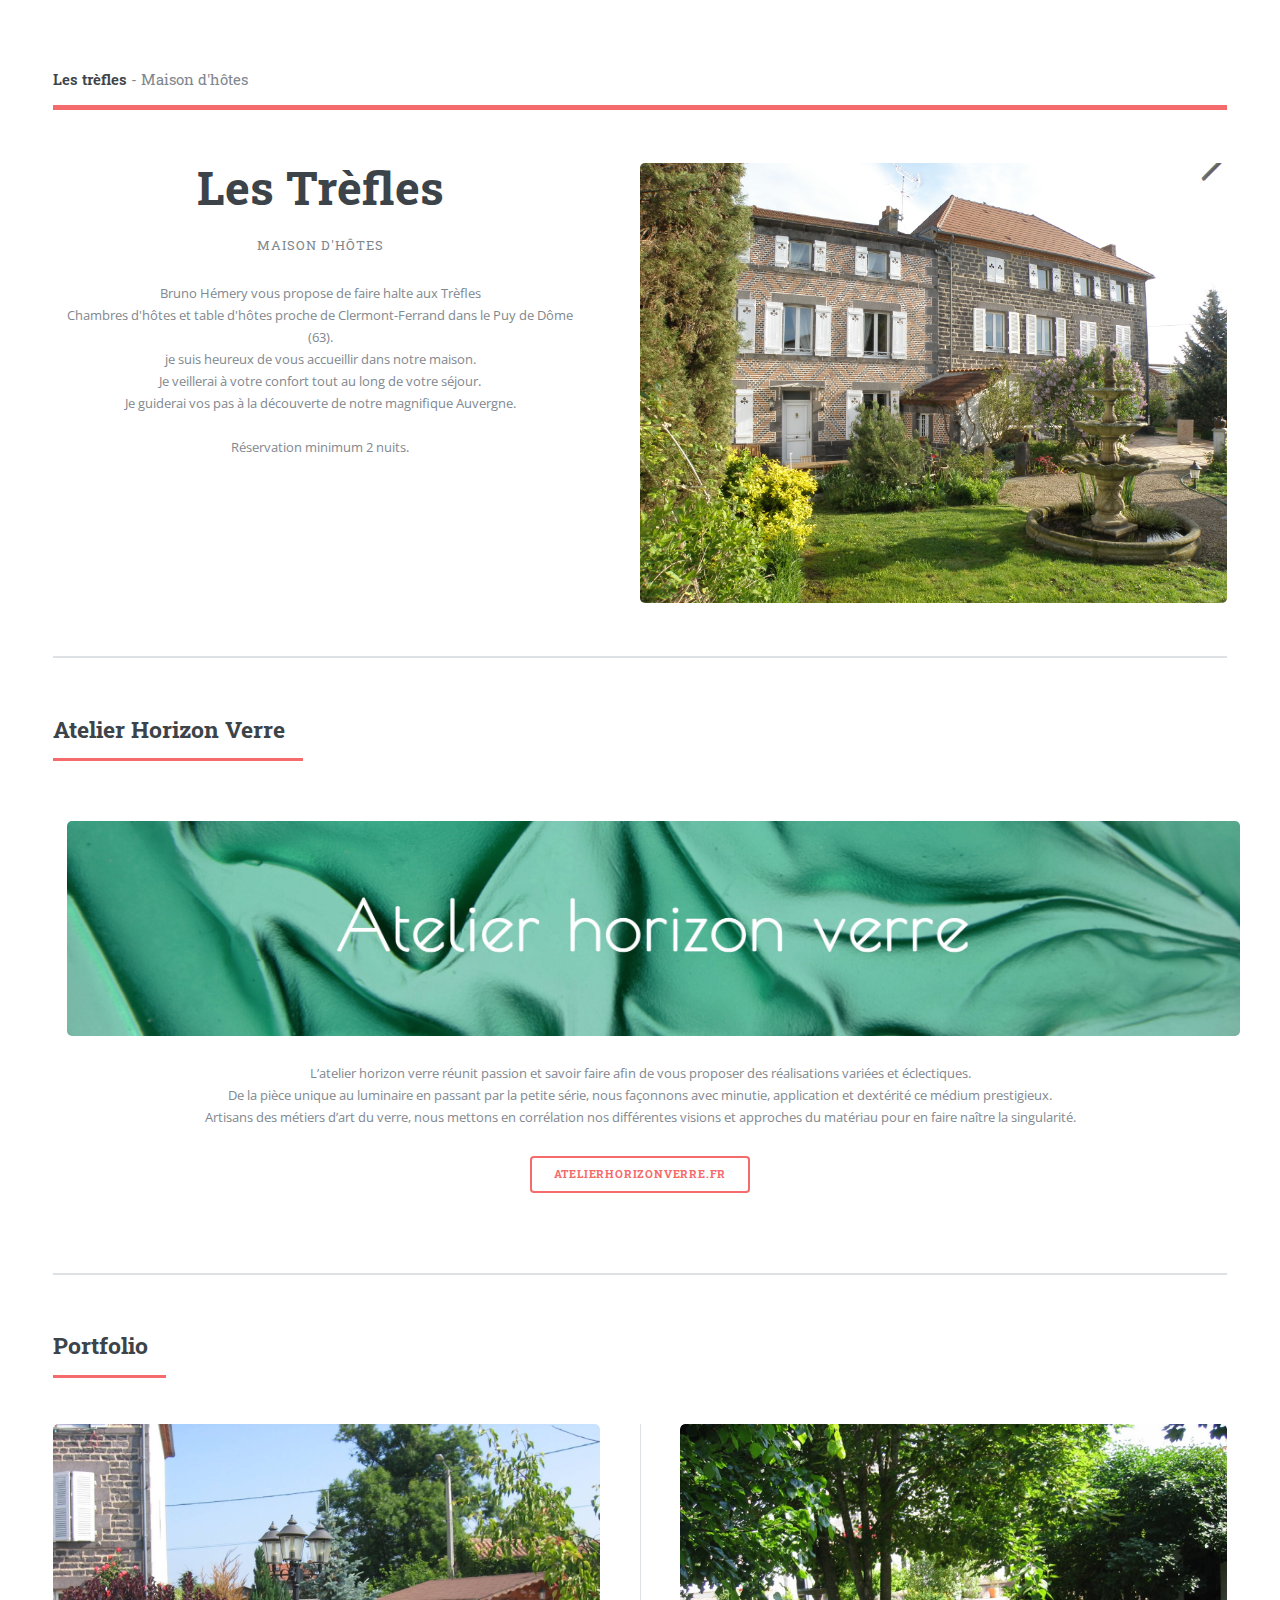
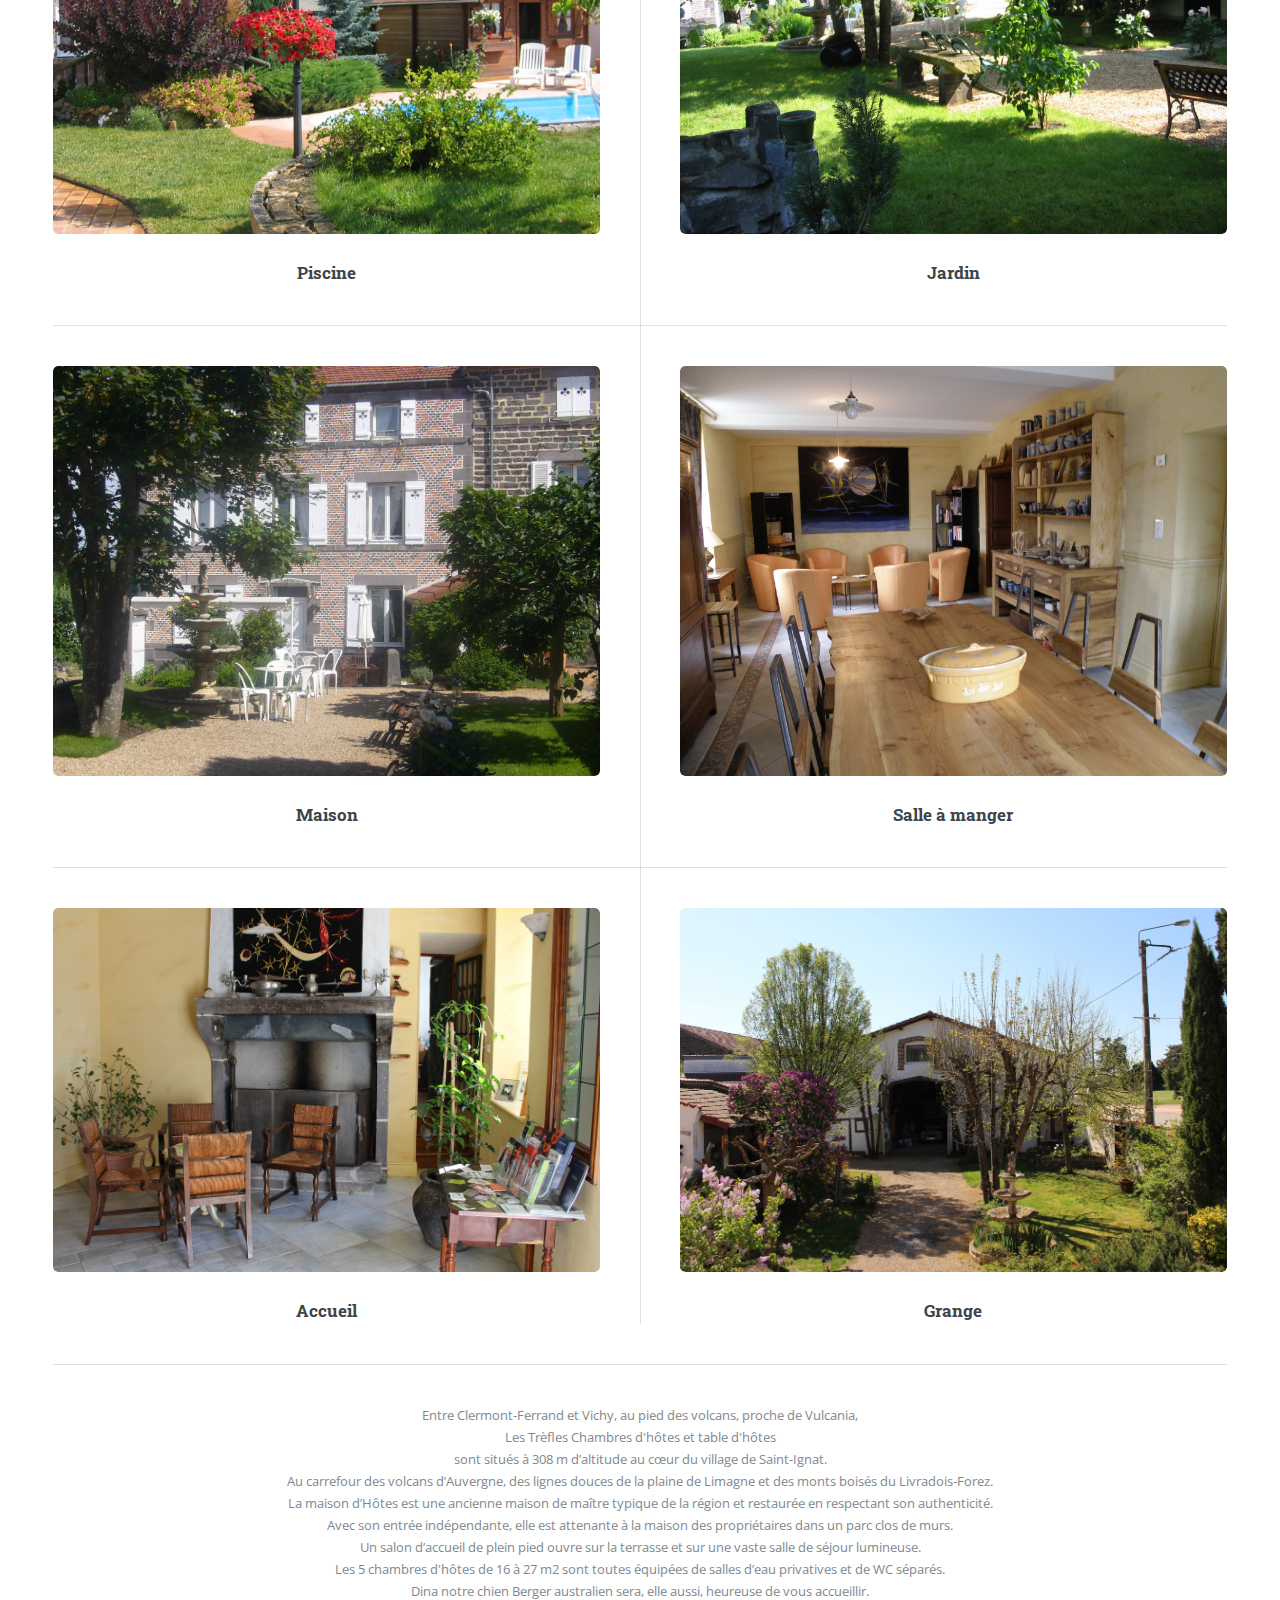
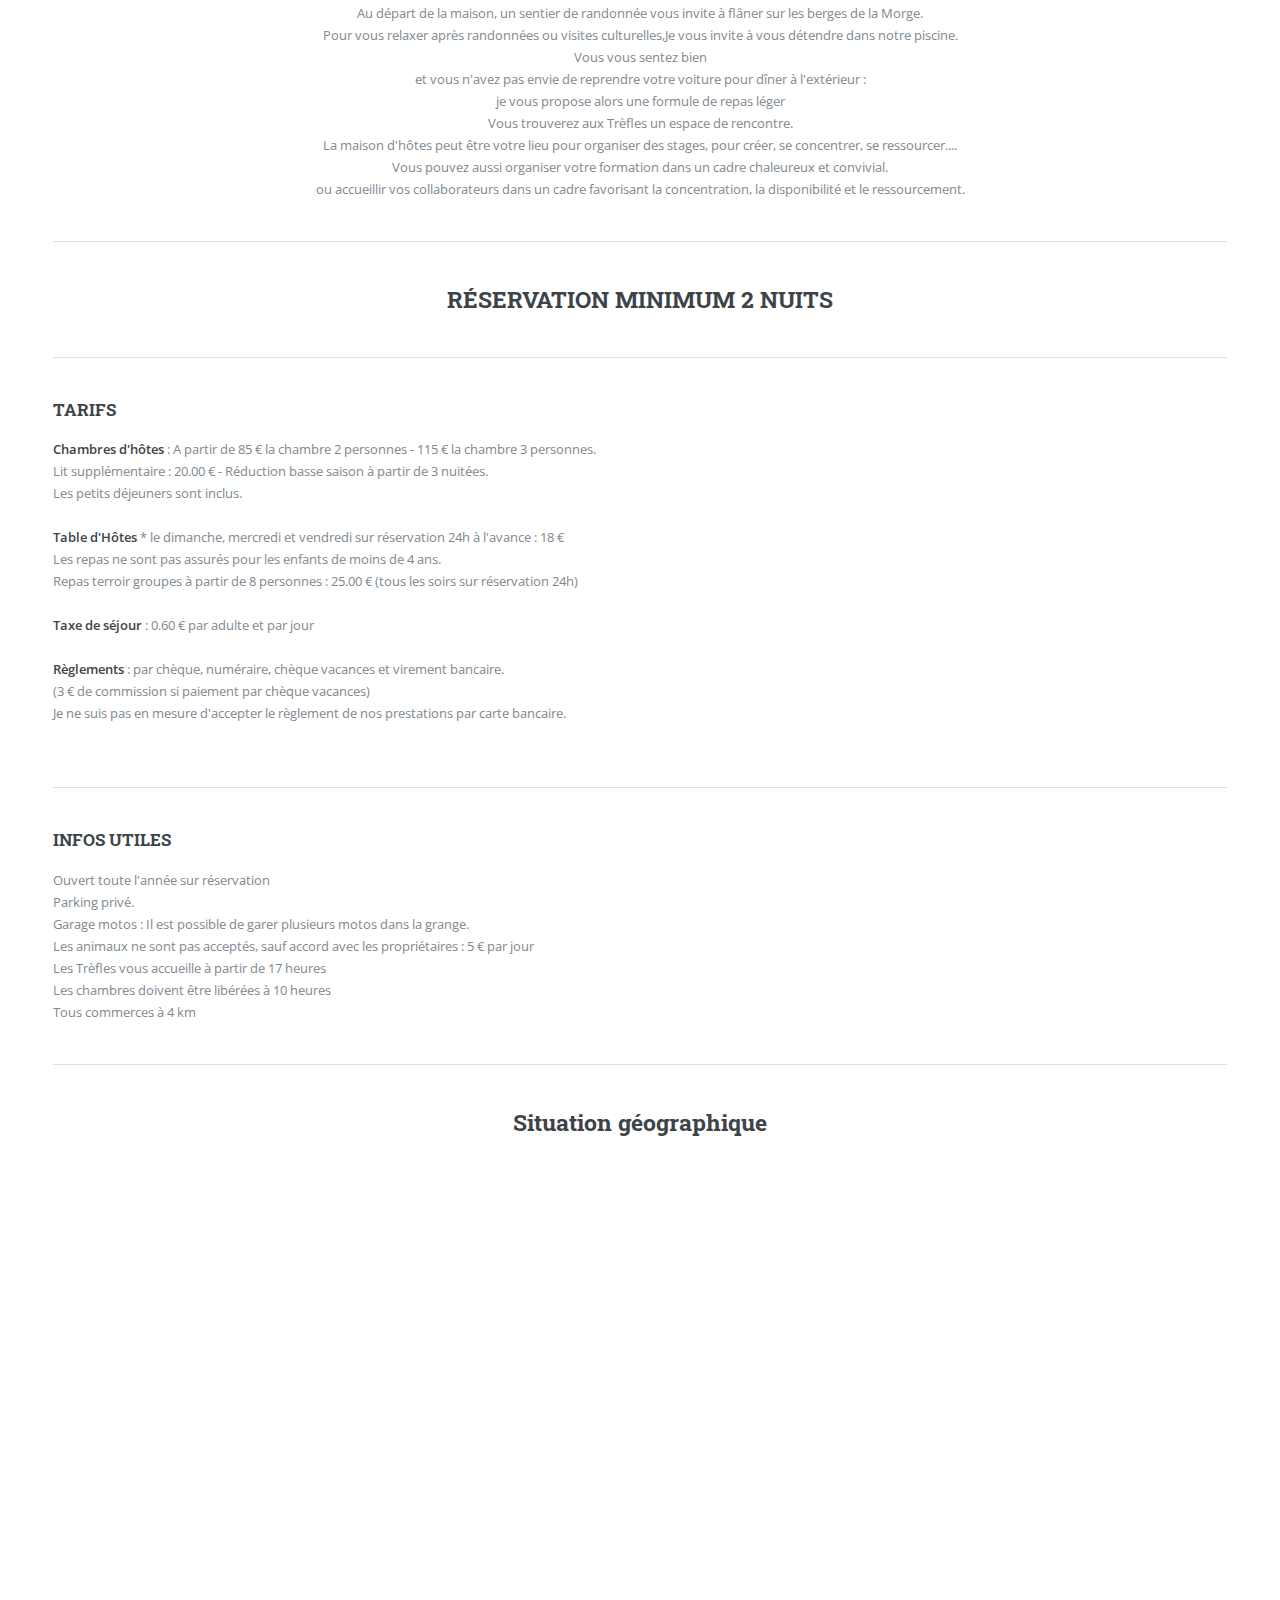
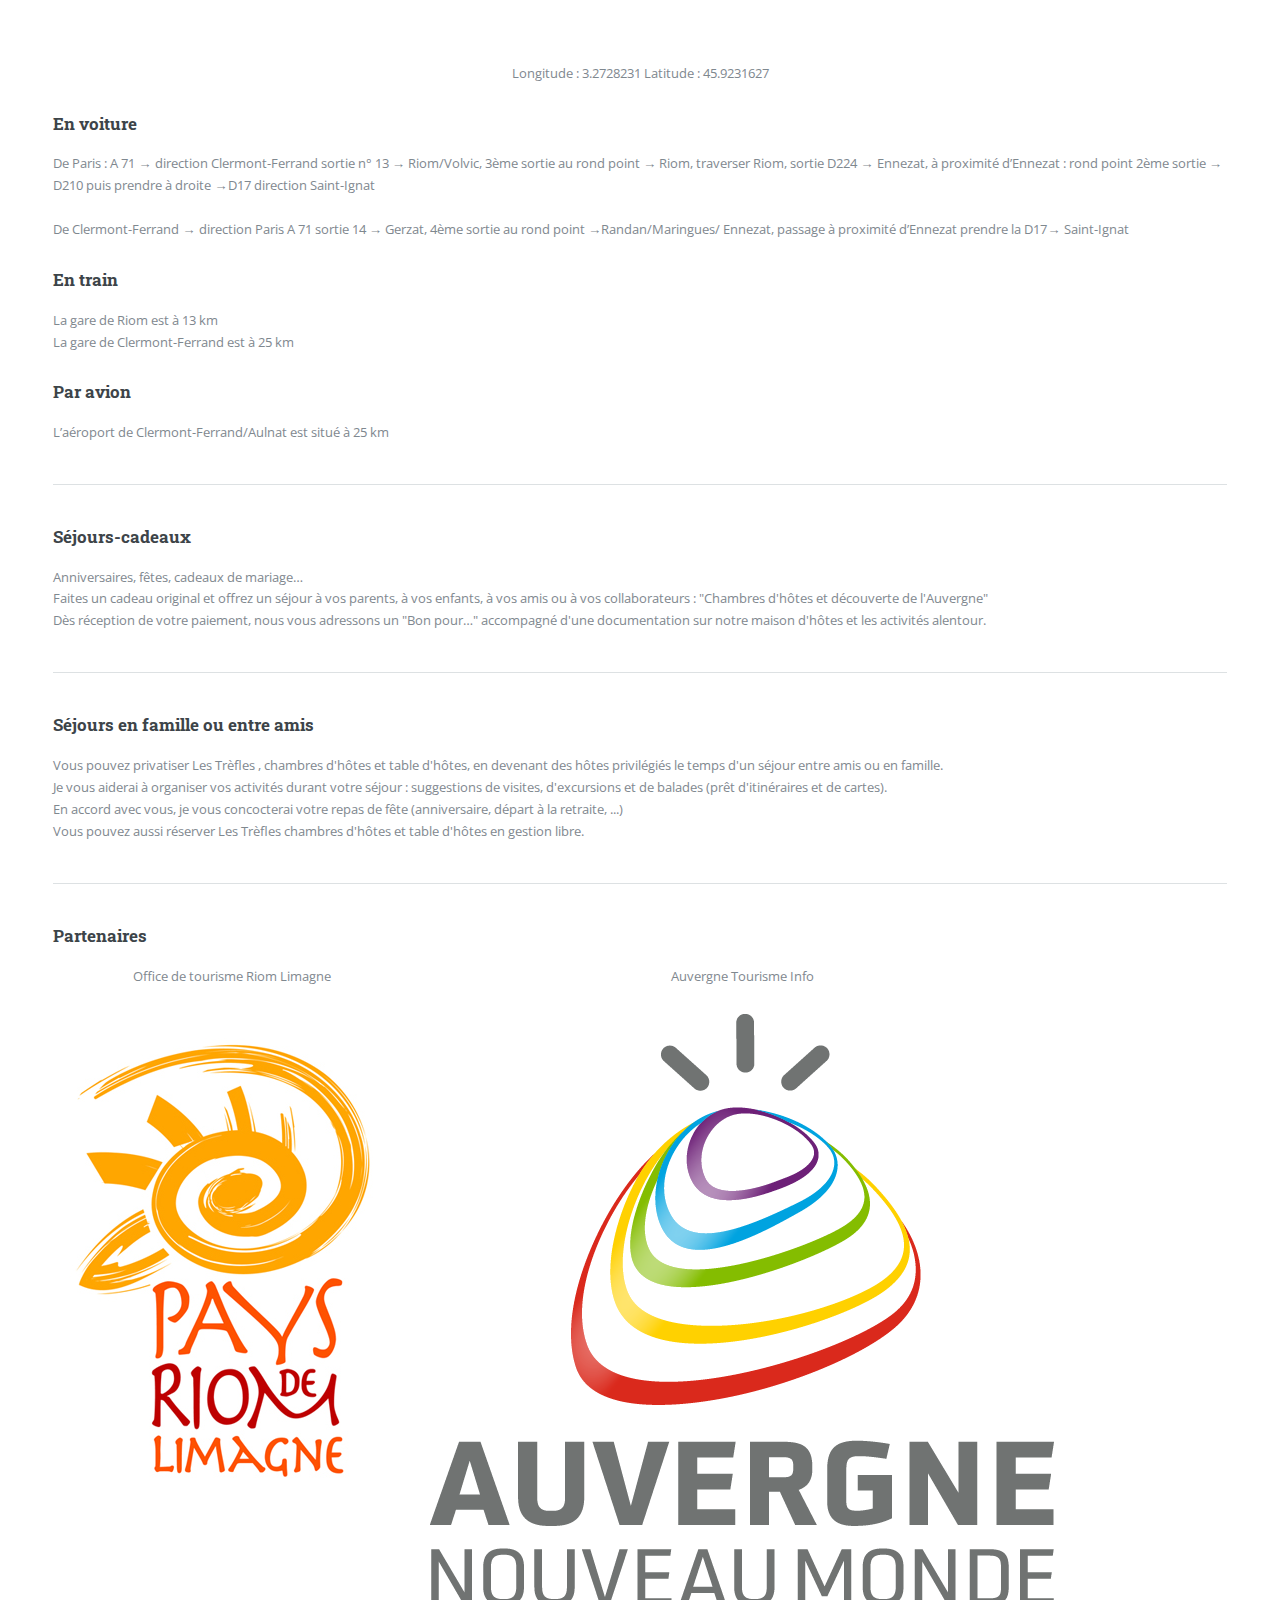
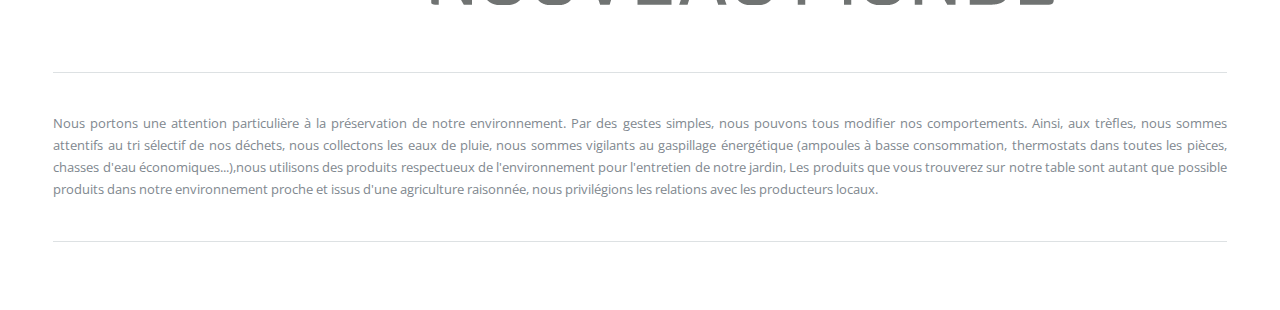
==== commit ad6a2f16: "Revert "Revert "feat: changements de novembre (#19)" (#21)"" ====
--- a/index.html
+++ b/index.html
@@ -6,10 +6,8 @@
 		<meta charset="utf-8" />
 		<meta name="viewport" content="width=device-width, initial-scale=1, user-scalable=no" />
 		<link rel="icon" type="image/ico" href="images/ico.ico" />
-		<!--[if lte IE 8]><script src="assets/js/ie/html5shiv.js"></script><![endif]-->
 		<link rel="stylesheet" href="assets/css/main.css" />
-		<!--[if lte IE 9]><link rel="stylesheet" href="assets/css/ie9.css" /><![endif]-->
-		<!--[if lte IE 8]><link rel="stylesheet" href="assets/css/ie8.css" /><![endif]-->
+		<link rel="stylesheet" href="assets/css/custom.css" />
 
 		<link rel="stylesheet" type="text/css" href="slick/slick.css"/>
 		<!--// Add the new slick-theme.css if you want the default styling-->
@@ -46,7 +44,10 @@
 													Chambres d'hôtes et table d'hôtes proche de Clermont-Ferrand dans le Puy de Dôme (63).<br>
 													je suis heureux de vous accueillir dans notre maison.<br>
 													Je veillerai à votre confort tout au long de votre séjour.<br>
-  												Je guiderai vos pas à la découverte de notre magnifique Auvergne.</p>
+  												Je guiderai vos pas à la découverte de notre magnifique Auvergne.
+													<br><br>
+													Réservation minimum 2 nuits.
+										</p>
 									</div>
 									<span class="image object">
 										<img src="images/pic09.jpg" alt="" />
@@ -65,8 +66,8 @@
 										</span>
 										<p align="center">
 											L’atelier horizon verre réunit passion et savoir faire afin de vous proposer des réalisations variées et éclectiques.<br>
-											De la pièce unique au luminaire en passant par la petite série, nous façonnons avec minutie, application et dextérité ce médium prestigieux.<br> 
-											Artisans des métiers d’art du verre, nous mettons en corrélation nos différentes visions et approches du matériau pour en faire naître la singularité. 
+											De la pièce unique au luminaire en passant par la petite série, nous façonnons avec minutie, application et dextérité ce médium prestigieux.<br>
+											Artisans des métiers d’art du verre, nous mettons en corrélation nos différentes visions et approches du matériau pour en faire naître la singularité.
 										</p>
 										<ul class="actions fit">
 											<li>
@@ -146,7 +147,7 @@
 
 									 <center>
 										 <hr class="major" />
-										 <h2>OUVERT TOUTE L’ANNÉE</h2>
+										 <h2>RÉSERVATION MINIMUM 2 NUITS</h2>
 									 </center>
 
 										 <hr class="major" />
@@ -154,11 +155,11 @@
 									 	<h3>TARIFS</h3>
 
 									<p>
-										<b>Chambres d'hôtes</B> : A partir de 79 € la chambre 2 personnes - 110 € la chambre 3 personnes. </br>
+										<b>Chambres d'hôtes</B> : A partir de 85 € la chambre 2 personnes - 115 € la chambre 3 personnes. </br>
 										Lit supplémentaire : 20.00 € - Réduction basse saison à partir de 3 nuitées.</br>
 									 	Les petits déjeuners sont inclus.	</br></br>
 
- 										<b>Table d'Hôtes</b> * sauf le jeudi et le dimanche sur réservation 24h à l'avance :  17 € </br>
+ 										<b>Table d'Hôtes</b> * le dimanche, mercredi et vendredi sur réservation 24h à l'avance :  18 € </br>
 										Les repas ne sont pas assurés pour les enfants de moins de 4 ans.</br>
 										Repas terroir groupes à partir de 8 personnes  : 25.00 € (tous les soirs sur réservation 24h)</br> </br>
 
@@ -352,7 +353,6 @@
 			<script src="assets/js/jquery.min.js"></script>
 			<script src="assets/js/skel.min.js"></script>
 			<script src="assets/js/util.js"></script>
-			<!--[if lte IE 8]><script src="assets/js/ie/respond.min.js"></script><![endif]-->
 			<script src="assets/js/main.js"></script>
 
 
--- a/assets/css/main.css
+++ b/assets/css/main.css
@@ -1,4129 +1,2274 @@
-@import url(font-awesome.min.css);
+@import url(fontawesome-all.min.css);
 @import url("https://fonts.googleapis.com/css?family=Open+Sans:400,600,400italic,600italic|Roboto+Slab:400,700");
-
-/*
-	Editorial by HTML5 UP
-	html5up.net | @ajlkn
-	Free for personal and commercial use under the CCA 3.0 license (html5up.net/license)
+/*
+	Editorial by HTML5 UP
+	html5up.net | @ajlkn
+	Free for personal and commercial use under the CCA 3.0 license (html5up.net/license)
 */
-
-/* Reset  #7f888f couleur */
-
-	html, body, div, span, applet, object, iframe, h1, h2, h3, h4, h5, h6, p, blockquote, pre, a, abbr, acronym, address, big, cite, code, del, dfn, em, img, ins, kbd, q, s, samp, small, strike, strong, sub, sup, tt, var, b, u, i, center, dl, dt, dd, ol, ul, li, fieldset, form, label, legend, table, caption, tbody, tfoot, thead, tr, th, td, article, aside, canvas, details, embed, figure, figcaption, footer, header, hgroup, menu, nav, output, ruby, section, summary, time, mark, audio, video {
-		margin: 0;
-		padding: 0;
-		border: 0;
-		font-size: 100%;
-		font: inherit;
-		vertical-align: baseline;
-	}
-
-	article, aside, details, figcaption, figure, footer, header, hgroup, menu, nav, section {
-		display: block;
-	}
-
-	body {
-		line-height: 1;
-	}
-
-	ol, ul {
-		list-style: none;
-	}
-
-	blockquote, q {
-		quotes: none;
-	}
-
-	blockquote:before, blockquote:after, q:before, q:after {
-		content: '';
-		content: none;
-	}
-
-	table {
-		border-collapse: collapse;
-		border-spacing: 0;
-	}
-
-	body {
-		-webkit-text-size-adjust: none;
-	}
-
-/* Box Model */
-
-	*, *:before, *:after {
-		-moz-box-sizing: border-box;
-		-webkit-box-sizing: border-box;
-		box-sizing: border-box;
-	}
-
-/* Grid */
-
-	.row {
-		border-bottom: solid 1px transparent;
-		-moz-box-sizing: border-box;
-		-webkit-box-sizing: border-box;
-		box-sizing: border-box;
-	}
-
-	.row > * {
-		float: left;
-		-moz-box-sizing: border-box;
-		-webkit-box-sizing: border-box;
-		box-sizing: border-box;
-	}
-
-	.row:after, .row:before {
-		content: '';
-		display: block;
-		clear: both;
-		height: 0;
-	}
-
-	.row.uniform > * > :first-child {
-		margin-top: 0;
-	}
-
-	.row.uniform > * > :last-child {
-		margin-bottom: 0;
-	}
-
-	.row.\30 \25 > * {
-		padding: 0 0 0 0em;
-	}
-
-	.row.\30 \25 {
-		margin: 0 0 -1px 0em;
-	}
-
-	.row.uniform.\30 \25 > * {
-		padding: 0em 0 0 0em;
-	}
-
-	.row.uniform.\30 \25 {
-		margin: 0em 0 -1px 0em;
-	}
-
-	.row > * {
-		padding: 0 0 0 1.5em;
-	}
-
-	.row {
-		margin: 0 0 -1px -1.5em;
-	}
-
-	.row.uniform > * {
-		padding: 1.5em 0 0 1.5em;
-	}
-
-	.row.uniform {
-		margin: -1.5em 0 -1px -1.5em;
-	}
-
-	.row.\32 00\25 > * {
-		padding: 0 0 0 3em;
-	}
-
-	.row.\32 00\25 {
-		margin: 0 0 -1px -3em;
-	}
-
-	.row.uniform.\32 00\25 > * {
-		padding: 3em 0 0 3em;
-	}
-
-	.row.uniform.\32 00\25 {
-		margin: -3em 0 -1px -3em;
-	}
-
-	.row.\31 50\25 > * {
-		padding: 0 0 0 2.25em;
-	}
-
-	.row.\31 50\25 {
-		margin: 0 0 -1px -2.25em;
-	}
-
-	.row.uniform.\31 50\25 > * {
-		padding: 2.25em 0 0 2.25em;
-	}
-
-	.row.uniform.\31 50\25 {
-		margin: -2.25em 0 -1px -2.25em;
-	}
-
-	.row.\35 0\25 > * {
-		padding: 0 0 0 0.75em;
-	}
-
-	.row.\35 0\25 {
-		margin: 0 0 -1px -0.75em;
-	}
-
-	.row.uniform.\35 0\25 > * {
-		padding: 0.75em 0 0 0.75em;
-	}
-
-	.row.uniform.\35 0\25 {
-		margin: -0.75em 0 -1px -0.75em;
-	}
-
-	.row.\32 5\25 > * {
-		padding: 0 0 0 0.375em;
-	}
-
-	.row.\32 5\25 {
-		margin: 0 0 -1px -0.375em;
-	}
-
-	.row.uniform.\32 5\25 > * {
-		padding: 0.375em 0 0 0.375em;
-	}
-
-	.row.uniform.\32 5\25 {
-		margin: -0.375em 0 -1px -0.375em;
-	}
-
-	.\31 2u, .\31 2u\24 {
-		width: 100%;
-		clear: none;
-		margin-left: 0;
-	}
-
-	.\31 1u, .\31 1u\24 {
-		width: 91.6666666667%;
-		clear: none;
-		margin-left: 0;
-	}
-
-	.\31 0u, .\31 0u\24 {
-		width: 83.3333333333%;
-		clear: none;
-		margin-left: 0;
-	}
-
-	.\39 u, .\39 u\24 {
-		width: 75%;
-		clear: none;
-		margin-left: 0;
-	}
-
-	.\38 u, .\38 u\24 {
-		width: 66.6666666667%;
-		clear: none;
-		margin-left: 0;
-	}
-
-	.\37 u, .\37 u\24 {
-		width: 58.3333333333%;
-		clear: none;
-		margin-left: 0;
-	}
-
-	.\36 u, .\36 u\24 {
-		width: 50%;
-		clear: none;
-		margin-left: 0;
-	}
-
-	.\35 u, .\35 u\24 {
-		width: 41.6666666667%;
-		clear: none;
-		margin-left: 0;
-	}
-
-	.\34 u, .\34 u\24 {
-		width: 33.3333333333%;
-		clear: none;
-		margin-left: 0;
-	}
-
-	.\33 u, .\33 u\24 {
-		width: 25%;
-		clear: none;
-		margin-left: 0;
-	}
-
-	.\32 u, .\32 u\24 {
-		width: 16.6666666667%;
-		clear: none;
-		margin-left: 0;
-	}
-
-	.\31 u, .\31 u\24 {
-		width: 8.3333333333%;
-		clear: none;
-		margin-left: 0;
-	}
-
-	.\31 2u\24 + *,
-	.\31 1u\24 + *,
-	.\31 0u\24 + *,
-	.\39 u\24 + *,
-	.\38 u\24 + *,
-	.\37 u\24 + *,
-	.\36 u\24 + *,
-	.\35 u\24 + *,
-	.\34 u\24 + *,
-	.\33 u\24 + *,
-	.\32 u\24 + *,
-	.\31 u\24 + * {
-		clear: left;
-	}
-
-	.\-11u {
-		margin-left: 91.66667%;
-	}
-
-	.\-10u {
-		margin-left: 83.33333%;
-	}
-
-	.\-9u {
-		margin-left: 75%;
-	}
-
-	.\-8u {
-		margin-left: 66.66667%;
-	}
-
-	.\-7u {
-		margin-left: 58.33333%;
-	}
-
-	.\-6u {
-		margin-left: 50%;
-	}
-
-	.\-5u {
-		margin-left: 41.66667%;
-	}
-
-	.\-4u {
-		margin-left: 33.33333%;
-	}
-
-	.\-3u {
-		margin-left: 25%;
-	}
-
-	.\-2u {
-		margin-left: 16.66667%;
-	}
-
-	.\-1u {
-		margin-left: 8.33333%;
-	}
-
-	@media screen and (max-width: 1680px) {
-
-		.row > * {
-			padding: 0 0 0 1.5em;
-		}
-
-		.row {
-			margin: 0 0 -1px -1.5em;
-		}
-
-		.row.uniform > * {
-			padding: 1.5em 0 0 1.5em;
-		}
-
-		.row.uniform {
-			margin: -1.5em 0 -1px -1.5em;
-		}
-
-		.row.\32 00\25 > * {
-			padding: 0 0 0 3em;
-		}
-
-		.row.\32 00\25 {
-			margin: 0 0 -1px -3em;
-		}
-
-		.row.uniform.\32 00\25 > * {
-			padding: 3em 0 0 3em;
-		}
-
-		.row.uniform.\32 00\25 {
-			margin: -3em 0 -1px -3em;
-		}
-
-		.row.\31 50\25 > * {
-			padding: 0 0 0 2.25em;
-		}
-
-		.row.\31 50\25 {
-			margin: 0 0 -1px -2.25em;
-		}
-
-		.row.uniform.\31 50\25 > * {
-			padding: 2.25em 0 0 2.25em;
-		}
-
-		.row.uniform.\31 50\25 {
-			margin: -2.25em 0 -1px -2.25em;
-		}
-
-		.row.\35 0\25 > * {
-			padding: 0 0 0 0.75em;
-		}
-
-		.row.\35 0\25 {
-			margin: 0 0 -1px -0.75em;
-		}
-
-		.row.uniform.\35 0\25 > * {
-			padding: 0.75em 0 0 0.75em;
-		}
-
-		.row.uniform.\35 0\25 {
-			margin: -0.75em 0 -1px -0.75em;
-		}
-
-		.row.\32 5\25 > * {
-			padding: 0 0 0 0.375em;
-		}
-
-		.row.\32 5\25 {
-			margin: 0 0 -1px -0.375em;
-		}
-
-		.row.uniform.\32 5\25 > * {
-			padding: 0.375em 0 0 0.375em;
-		}
-
-		.row.uniform.\32 5\25 {
-			margin: -0.375em 0 -1px -0.375em;
-		}
-
-		.\31 2u\28xlarge\29, .\31 2u\24\28xlarge\29 {
-			width: 100%;
-			clear: none;
-			margin-left: 0;
-		}
-
-		.\31 1u\28xlarge\29, .\31 1u\24\28xlarge\29 {
-			width: 91.6666666667%;
-			clear: none;
-			margin-left: 0;
-		}
-
-		.\31 0u\28xlarge\29, .\31 0u\24\28xlarge\29 {
-			width: 83.3333333333%;
-			clear: none;
-			margin-left: 0;
-		}
-
-		.\39 u\28xlarge\29, .\39 u\24\28xlarge\29 {
-			width: 75%;
-			clear: none;
-			margin-left: 0;
-		}
-
-		.\38 u\28xlarge\29, .\38 u\24\28xlarge\29 {
-			width: 66.6666666667%;
-			clear: none;
-			margin-left: 0;
-		}
-
-		.\37 u\28xlarge\29, .\37 u\24\28xlarge\29 {
-			width: 58.3333333333%;
-			clear: none;
-			margin-left: 0;
-		}
-
-		.\36 u\28xlarge\29, .\36 u\24\28xlarge\29 {
-			width: 50%;
-			clear: none;
-			margin-left: 0;
-		}
-
-		.\35 u\28xlarge\29, .\35 u\24\28xlarge\29 {
-			width: 41.6666666667%;
-			clear: none;
-			margin-left: 0;
-		}
-
-		.\34 u\28xlarge\29, .\34 u\24\28xlarge\29 {
-			width: 33.3333333333%;
-			clear: none;
-			margin-left: 0;
-		}
-
-		.\33 u\28xlarge\29, .\33 u\24\28xlarge\29 {
-			width: 25%;
-			clear: none;
-			margin-left: 0;
-		}
-
-		.\32 u\28xlarge\29, .\32 u\24\28xlarge\29 {
-			width: 16.6666666667%;
-			clear: none;
-			margin-left: 0;
-		}
-
-		.\31 u\28xlarge\29, .\31 u\24\28xlarge\29 {
-			width: 8.3333333333%;
-			clear: none;
-			margin-left: 0;
-		}
-
-		.\31 2u\24\28xlarge\29 + *,
-		.\31 1u\24\28xlarge\29 + *,
-		.\31 0u\24\28xlarge\29 + *,
-		.\39 u\24\28xlarge\29 + *,
-		.\38 u\24\28xlarge\29 + *,
-		.\37 u\24\28xlarge\29 + *,
-		.\36 u\24\28xlarge\29 + *,
-		.\35 u\24\28xlarge\29 + *,
-		.\34 u\24\28xlarge\29 + *,
-		.\33 u\24\28xlarge\29 + *,
-		.\32 u\24\28xlarge\29 + *,
-		.\31 u\24\28xlarge\29 + * {
-			clear: left;
-		}
-
-		.\-11u\28xlarge\29 {
-			margin-left: 91.66667%;
-		}
-
-		.\-10u\28xlarge\29 {
-			margin-left: 83.33333%;
-		}
-
-		.\-9u\28xlarge\29 {
-			margin-left: 75%;
-		}
-
-		.\-8u\28xlarge\29 {
-			margin-left: 66.66667%;
-		}
-
-		.\-7u\28xlarge\29 {
-			margin-left: 58.33333%;
-		}
-
-		.\-6u\28xlarge\29 {
-			margin-left: 50%;
-		}
-
-		.\-5u\28xlarge\29 {
-			margin-left: 41.66667%;
-		}
-
-		.\-4u\28xlarge\29 {
-			margin-left: 33.33333%;
-		}
-
-		.\-3u\28xlarge\29 {
-			margin-left: 25%;
-		}
-
-		.\-2u\28xlarge\29 {
-			margin-left: 16.66667%;
-		}
-
-		.\-1u\28xlarge\29 {
-			margin-left: 8.33333%;
-		}
-
-	}
-
-	@media screen and (max-width: 1280px) {
-
-		.row > * {
-			padding: 0 0 0 1.5em;
-		}
-
-		.row {
-			margin: 0 0 -1px -1.5em;
-		}
-
-		.row.uniform > * {
-			padding: 1.5em 0 0 1.5em;
-		}
-
-		.row.uniform {
-			margin: -1.5em 0 -1px -1.5em;
-		}
-
-		.row.\32 00\25 > * {
-			padding: 0 0 0 3em;
-		}
-
-		.row.\32 00\25 {
-			margin: 0 0 -1px -3em;
-		}
-
-		.row.uniform.\32 00\25 > * {
-			padding: 3em 0 0 3em;
-		}
-
-		.row.uniform.\32 00\25 {
-			margin: -3em 0 -1px -3em;
-		}
-
-		.row.\31 50\25 > * {
-			padding: 0 0 0 2.25em;
-		}
-
-		.row.\31 50\25 {
-			margin: 0 0 -1px -2.25em;
-		}
-
-		.row.uniform.\31 50\25 > * {
-			padding: 2.25em 0 0 2.25em;
-		}
-
-		.row.uniform.\31 50\25 {
-			margin: -2.25em 0 -1px -2.25em;
-		}
-
-		.row.\35 0\25 > * {
-			padding: 0 0 0 0.75em;
-		}
-
-		.row.\35 0\25 {
-			margin: 0 0 -1px -0.75em;
-		}
-
-		.row.uniform.\35 0\25 > * {
-			padding: 0.75em 0 0 0.75em;
-		}
-
-		.row.uniform.\35 0\25 {
-			margin: -0.75em 0 -1px -0.75em;
-		}
-
-		.row.\32 5\25 > * {
-			padding: 0 0 0 0.375em;
-		}
-
-		.row.\32 5\25 {
-			margin: 0 0 -1px -0.375em;
-		}
-
-		.row.uniform.\32 5\25 > * {
-			padding: 0.375em 0 0 0.375em;
-		}
-
-		.row.uniform.\32 5\25 {
-			margin: -0.375em 0 -1px -0.375em;
-		}
-
-		.\31 2u\28large\29, .\31 2u\24\28large\29 {
-			width: 100%;
-			clear: none;
-			margin-left: 0;
-		}
-
-		.\31 1u\28large\29, .\31 1u\24\28large\29 {
-			width: 91.6666666667%;
-			clear: none;
-			margin-left: 0;
-		}
-
-		.\31 0u\28large\29, .\31 0u\24\28large\29 {
-			width: 83.3333333333%;
-			clear: none;
-			margin-left: 0;
-		}
-
-		.\39 u\28large\29, .\39 u\24\28large\29 {
-			width: 75%;
-			clear: none;
-			margin-left: 0;
-		}
-
-		.\38 u\28large\29, .\38 u\24\28large\29 {
-			width: 66.6666666667%;
-			clear: none;
-			margin-left: 0;
-		}
-
-		.\37 u\28large\29, .\37 u\24\28large\29 {
-			width: 58.3333333333%;
-			clear: none;
-			margin-left: 0;
-		}
-
-		.\36 u\28large\29, .\36 u\24\28large\29 {
-			width: 50%;
-			clear: none;
-			margin-left: 0;
-		}
-
-		.\35 u\28large\29, .\35 u\24\28large\29 {
-			width: 41.6666666667%;
-			clear: none;
-			margin-left: 0;
-		}
-
-		.\34 u\28large\29, .\34 u\24\28large\29 {
-			width: 33.3333333333%;
-			clear: none;
-			margin-left: 0;
-		}
-
-		.\33 u\28large\29, .\33 u\24\28large\29 {
-			width: 25%;
-			clear: none;
-			margin-left: 0;
-		}
-
-		.\32 u\28large\29, .\32 u\24\28large\29 {
-			width: 16.6666666667%;
-			clear: none;
-			margin-left: 0;
-		}
-
-		.\31 u\28large\29, .\31 u\24\28large\29 {
-			width: 8.3333333333%;
-			clear: none;
-			margin-left: 0;
-		}
-
-		.\31 2u\24\28large\29 + *,
-		.\31 1u\24\28large\29 + *,
-		.\31 0u\24\28large\29 + *,
-		.\39 u\24\28large\29 + *,
-		.\38 u\24\28large\29 + *,
-		.\37 u\24\28large\29 + *,
-		.\36 u\24\28large\29 + *,
-		.\35 u\24\28large\29 + *,
-		.\34 u\24\28large\29 + *,
-		.\33 u\24\28large\29 + *,
-		.\32 u\24\28large\29 + *,
-		.\31 u\24\28large\29 + * {
-			clear: left;
-		}
-
-		.\-11u\28large\29 {
-			margin-left: 91.66667%;
-		}
-
-		.\-10u\28large\29 {
-			margin-left: 83.33333%;
-		}
-
-		.\-9u\28large\29 {
-			margin-left: 75%;
-		}
-
-		.\-8u\28large\29 {
-			margin-left: 66.66667%;
-		}
-
-		.\-7u\28large\29 {
-			margin-left: 58.33333%;
-		}
-
-		.\-6u\28large\29 {
-			margin-left: 50%;
-		}
-
-		.\-5u\28large\29 {
-			margin-left: 41.66667%;
-		}
-
-		.\-4u\28large\29 {
-			margin-left: 33.33333%;
-		}
-
-		.\-3u\28large\29 {
-			margin-left: 25%;
-		}
-
-		.\-2u\28large\29 {
-			margin-left: 16.66667%;
-		}
-
-		.\-1u\28large\29 {
-			margin-left: 8.33333%;
-		}
-
-	}
-
-	@media screen and (max-width: 980px) {
-
-		.row > * {
-			padding: 0 0 0 1.5em;
-		}
-
-		.row {
-			margin: 0 0 -1px -1.5em;
-		}
-
-		.row.uniform > * {
-			padding: 1.5em 0 0 1.5em;
-		}
-
-		.row.uniform {
-			margin: -1.5em 0 -1px -1.5em;
-		}
-
-		.row.\32 00\25 > * {
-			padding: 0 0 0 3em;
-		}
-
-		.row.\32 00\25 {
-			margin: 0 0 -1px -3em;
-		}
-
-		.row.uniform.\32 00\25 > * {
-			padding: 3em 0 0 3em;
-		}
-
-		.row.uniform.\32 00\25 {
-			margin: -3em 0 -1px -3em;
-		}
-
-		.row.\31 50\25 > * {
-			padding: 0 0 0 2.25em;
-		}
-
-		.row.\31 50\25 {
-			margin: 0 0 -1px -2.25em;
-		}
-
-		.row.uniform.\31 50\25 > * {
-			padding: 2.25em 0 0 2.25em;
-		}
-
-		.row.uniform.\31 50\25 {
-			margin: -2.25em 0 -1px -2.25em;
-		}
-
-		.row.\35 0\25 > * {
-			padding: 0 0 0 0.75em;
-		}
-
-		.row.\35 0\25 {
-			margin: 0 0 -1px -0.75em;
-		}
-
-		.row.uniform.\35 0\25 > * {
-			padding: 0.75em 0 0 0.75em;
-		}
-
-		.row.uniform.\35 0\25 {
-			margin: -0.75em 0 -1px -0.75em;
-		}
-
-		.row.\32 5\25 > * {
-			padding: 0 0 0 0.375em;
-		}
-
-		.row.\32 5\25 {
-			margin: 0 0 -1px -0.375em;
-		}
-
-		.row.uniform.\32 5\25 > * {
-			padding: 0.375em 0 0 0.375em;
-		}
-
-		.row.uniform.\32 5\25 {
-			margin: -0.375em 0 -1px -0.375em;
-		}
-
-		.\31 2u\28medium\29, .\31 2u\24\28medium\29 {
-			width: 100%;
-			clear: none;
-			margin-left: 0;
-		}
-
-		.\31 1u\28medium\29, .\31 1u\24\28medium\29 {
-			width: 91.6666666667%;
-			clear: none;
-			margin-left: 0;
-		}
-
-		.\31 0u\28medium\29, .\31 0u\24\28medium\29 {
-			width: 83.3333333333%;
-			clear: none;
-			margin-left: 0;
-		}
-
-		.\39 u\28medium\29, .\39 u\24\28medium\29 {
-			width: 75%;
-			clear: none;
-			margin-left: 0;
-		}
-
-		.\38 u\28medium\29, .\38 u\24\28medium\29 {
-			width: 66.6666666667%;
-			clear: none;
-			margin-left: 0;
-		}
-
-		.\37 u\28medium\29, .\37 u\24\28medium\29 {
-			width: 58.3333333333%;
-			clear: none;
-			margin-left: 0;
-		}
-
-		.\36 u\28medium\29, .\36 u\24\28medium\29 {
-			width: 50%;
-			clear: none;
-			margin-left: 0;
-		}
-
-		.\35 u\28medium\29, .\35 u\24\28medium\29 {
-			width: 41.6666666667%;
-			clear: none;
-			margin-left: 0;
-		}
-
-		.\34 u\28medium\29, .\34 u\24\28medium\29 {
-			width: 33.3333333333%;
-			clear: none;
-			margin-left: 0;
-		}
-
-		.\33 u\28medium\29, .\33 u\24\28medium\29 {
-			width: 25%;
-			clear: none;
-			margin-left: 0;
-		}
-
-		.\32 u\28medium\29, .\32 u\24\28medium\29 {
-			width: 16.6666666667%;
-			clear: none;
-			margin-left: 0;
-		}
-
-		.\31 u\28medium\29, .\31 u\24\28medium\29 {
-			width: 8.3333333333%;
-			clear: none;
-			margin-left: 0;
-		}
-
-		.\31 2u\24\28medium\29 + *,
-		.\31 1u\24\28medium\29 + *,
-		.\31 0u\24\28medium\29 + *,
-		.\39 u\24\28medium\29 + *,
-		.\38 u\24\28medium\29 + *,
-		.\37 u\24\28medium\29 + *,
-		.\36 u\24\28medium\29 + *,
-		.\35 u\24\28medium\29 + *,
-		.\34 u\24\28medium\29 + *,
-		.\33 u\24\28medium\29 + *,
-		.\32 u\24\28medium\29 + *,
-		.\31 u\24\28medium\29 + * {
-			clear: left;
-		}
-
-		.\-11u\28medium\29 {
-			margin-left: 91.66667%;
-		}
-
-		.\-10u\28medium\29 {
-			margin-left: 83.33333%;
-		}
-
-		.\-9u\28medium\29 {
-			margin-left: 75%;
-		}
-
-		.\-8u\28medium\29 {
-			margin-left: 66.66667%;
-		}
-
-		.\-7u\28medium\29 {
-			margin-left: 58.33333%;
-		}
-
-		.\-6u\28medium\29 {
-			margin-left: 50%;
-		}
-
-		.\-5u\28medium\29 {
-			margin-left: 41.66667%;
-		}
-
-		.\-4u\28medium\29 {
-			margin-left: 33.33333%;
-		}
-
-		.\-3u\28medium\29 {
-			margin-left: 25%;
-		}
-
-		.\-2u\28medium\29 {
-			margin-left: 16.66667%;
-		}
-
-		.\-1u\28medium\29 {
-			margin-left: 8.33333%;
-		}
-
-	}
-
-	@media screen and (max-width: 736px) {
-
-		.row > * {
-			padding: 0 0 0 1.5em;
-		}
-
-		.row {
-			margin: 0 0 -1px -1.5em;
-		}
-
-		.row.uniform > * {
-			padding: 1.5em 0 0 1.5em;
-		}
-
-		.row.uniform {
-			margin: -1.5em 0 -1px -1.5em;
-		}
-
-		.row.\32 00\25 > * {
-			padding: 0 0 0 3em;
-		}
-
-		.row.\32 00\25 {
-			margin: 0 0 -1px -3em;
-		}
-
-		.row.uniform.\32 00\25 > * {
-			padding: 3em 0 0 3em;
-		}
-
-		.row.uniform.\32 00\25 {
-			margin: -3em 0 -1px -3em;
-		}
-
-		.row.\31 50\25 > * {
-			padding: 0 0 0 2.25em;
-		}
-
-		.row.\31 50\25 {
-			margin: 0 0 -1px -2.25em;
-		}
-
-		.row.uniform.\31 50\25 > * {
-			padding: 2.25em 0 0 2.25em;
-		}
-
-		.row.uniform.\31 50\25 {
-			margin: -2.25em 0 -1px -2.25em;
-		}
-
-		.row.\35 0\25 > * {
-			padding: 0 0 0 0.75em;
-		}
-
-		.row.\35 0\25 {
-			margin: 0 0 -1px -0.75em;
-		}
-
-		.row.uniform.\35 0\25 > * {
-			padding: 0.75em 0 0 0.75em;
-		}
-
-		.row.uniform.\35 0\25 {
-			margin: -0.75em 0 -1px -0.75em;
-		}
-
-		.row.\32 5\25 > * {
-			padding: 0 0 0 0.375em;
-		}
-
-		.row.\32 5\25 {
-			margin: 0 0 -1px -0.375em;
-		}
-
-		.row.uniform.\32 5\25 > * {
-			padding: 0.375em 0 0 0.375em;
-		}
-
-		.row.uniform.\32 5\25 {
-			margin: -0.375em 0 -1px -0.375em;
-		}
-
-		.\31 2u\28small\29, .\31 2u\24\28small\29 {
-			width: 100%;
-			clear: none;
-			margin-left: 0;
-		}
-
-		.\31 1u\28small\29, .\31 1u\24\28small\29 {
-			width: 91.6666666667%;
-			clear: none;
-			margin-left: 0;
-		}
-
-		.\31 0u\28small\29, .\31 0u\24\28small\29 {
-			width: 83.3333333333%;
-			clear: none;
-			margin-left: 0;
-		}
-
-		.\39 u\28small\29, .\39 u\24\28small\29 {
-			width: 75%;
-			clear: none;
-			margin-left: 0;
-		}
-
-		.\38 u\28small\29, .\38 u\24\28small\29 {
-			width: 66.6666666667%;
-			clear: none;
-			margin-left: 0;
-		}
-
-		.\37 u\28small\29, .\37 u\24\28small\29 {
-			width: 58.3333333333%;
-			clear: none;
-			margin-left: 0;
-		}
-
-		.\36 u\28small\29, .\36 u\24\28small\29 {
-			width: 50%;
-			clear: none;
-			margin-left: 0;
-		}
-
-		.\35 u\28small\29, .\35 u\24\28small\29 {
-			width: 41.6666666667%;
-			clear: none;
-			margin-left: 0;
-		}
-
-		.\34 u\28small\29, .\34 u\24\28small\29 {
-			width: 33.3333333333%;
-			clear: none;
-			margin-left: 0;
-		}
-
-		.\33 u\28small\29, .\33 u\24\28small\29 {
-			width: 25%;
-			clear: none;
-			margin-left: 0;
-		}
-
-		.\32 u\28small\29, .\32 u\24\28small\29 {
-			width: 16.6666666667%;
-			clear: none;
-			margin-left: 0;
-		}
-
-		.\31 u\28small\29, .\31 u\24\28small\29 {
-			width: 8.3333333333%;
-			clear: none;
-			margin-left: 0;
-		}
-
-		.\31 2u\24\28small\29 + *,
-		.\31 1u\24\28small\29 + *,
-		.\31 0u\24\28small\29 + *,
-		.\39 u\24\28small\29 + *,
-		.\38 u\24\28small\29 + *,
-		.\37 u\24\28small\29 + *,
-		.\36 u\24\28small\29 + *,
-		.\35 u\24\28small\29 + *,
-		.\34 u\24\28small\29 + *,
-		.\33 u\24\28small\29 + *,
-		.\32 u\24\28small\29 + *,
-		.\31 u\24\28small\29 + * {
-			clear: left;
-		}
-
-		.\-11u\28small\29 {
-			margin-left: 91.66667%;
-		}
-
-		.\-10u\28small\29 {
-			margin-left: 83.33333%;
-		}
-
-		.\-9u\28small\29 {
-			margin-left: 75%;
-		}
-
-		.\-8u\28small\29 {
-			margin-left: 66.66667%;
-		}
-
-		.\-7u\28small\29 {
-			margin-left: 58.33333%;
-		}
-
-		.\-6u\28small\29 {
-			margin-left: 50%;
-		}
-
-		.\-5u\28small\29 {
-			margin-left: 41.66667%;
-		}
-
-		.\-4u\28small\29 {
-			margin-left: 33.33333%;
-		}
-
-		.\-3u\28small\29 {
-			margin-left: 25%;
-		}
-
-		.\-2u\28small\29 {
-			margin-left: 16.66667%;
-		}
-
-		.\-1u\28small\29 {
-			margin-left: 8.33333%;
-		}
-
-	}
-
-	@media screen and (max-width: 480px) {
-
-		.row > * {
-			padding: 0 0 0 1.5em;
-		}
-
-		.row {
-			margin: 0 0 -1px -1.5em;
-		}
-
-		.row.uniform > * {
-			padding: 1.5em 0 0 1.5em;
-		}
-
-		.row.uniform {
-			margin: -1.5em 0 -1px -1.5em;
-		}
-
-		.row.\32 00\25 > * {
-			padding: 0 0 0 3em;
-		}
-
-		.row.\32 00\25 {
-			margin: 0 0 -1px -3em;
-		}
-
-		.row.uniform.\32 00\25 > * {
-			padding: 3em 0 0 3em;
-		}
-
-		.row.uniform.\32 00\25 {
-			margin: -3em 0 -1px -3em;
-		}
-
-		.row.\31 50\25 > * {
-			padding: 0 0 0 2.25em;
-		}
-
-		.row.\31 50\25 {
-			margin: 0 0 -1px -2.25em;
-		}
-
-		.row.uniform.\31 50\25 > * {
-			padding: 2.25em 0 0 2.25em;
-		}
-
-		.row.uniform.\31 50\25 {
-			margin: -2.25em 0 -1px -2.25em;
-		}
-
-		.row.\35 0\25 > * {
-			padding: 0 0 0 0.75em;
-		}
-
-		.row.\35 0\25 {
-			margin: 0 0 -1px -0.75em;
-		}
-
-		.row.uniform.\35 0\25 > * {
-			padding: 0.75em 0 0 0.75em;
-		}
-
-		.row.uniform.\35 0\25 {
-			margin: -0.75em 0 -1px -0.75em;
-		}
-
-		.row.\32 5\25 > * {
-			padding: 0 0 0 0.375em;
-		}
-
-		.row.\32 5\25 {
-			margin: 0 0 -1px -0.375em;
-		}
-
-		.row.uniform.\32 5\25 > * {
-			padding: 0.375em 0 0 0.375em;
-		}
-
-		.row.uniform.\32 5\25 {
-			margin: -0.375em 0 -1px -0.375em;
-		}
-
-		.\31 2u\28xsmall\29, .\31 2u\24\28xsmall\29 {
-			width: 100%;
-			clear: none;
-			margin-left: 0;
-		}
-
-		.\31 1u\28xsmall\29, .\31 1u\24\28xsmall\29 {
-			width: 91.6666666667%;
-			clear: none;
-			margin-left: 0;
-		}
-
-		.\31 0u\28xsmall\29, .\31 0u\24\28xsmall\29 {
-			width: 83.3333333333%;
-			clear: none;
-			margin-left: 0;
-		}
-
-		.\39 u\28xsmall\29, .\39 u\24\28xsmall\29 {
-			width: 75%;
-			clear: none;
-			margin-left: 0;
-		}
-
-		.\38 u\28xsmall\29, .\38 u\24\28xsmall\29 {
-			width: 66.6666666667%;
-			clear: none;
-			margin-left: 0;
-		}
-
-		.\37 u\28xsmall\29, .\37 u\24\28xsmall\29 {
-			width: 58.3333333333%;
-			clear: none;
-			margin-left: 0;
-		}
-
-		.\36 u\28xsmall\29, .\36 u\24\28xsmall\29 {
-			width: 50%;
-			clear: none;
-			margin-left: 0;
-		}
-
-		.\35 u\28xsmall\29, .\35 u\24\28xsmall\29 {
-			width: 41.6666666667%;
-			clear: none;
-			margin-left: 0;
-		}
-
-		.\34 u\28xsmall\29, .\34 u\24\28xsmall\29 {
-			width: 33.3333333333%;
-			clear: none;
-			margin-left: 0;
-		}
-
-		.\33 u\28xsmall\29, .\33 u\24\28xsmall\29 {
-			width: 25%;
-			clear: none;
-			margin-left: 0;
-		}
-
-		.\32 u\28xsmall\29, .\32 u\24\28xsmall\29 {
-			width: 16.6666666667%;
-			clear: none;
-			margin-left: 0;
-		}
-
-		.\31 u\28xsmall\29, .\31 u\24\28xsmall\29 {
-			width: 8.3333333333%;
-			clear: none;
-			margin-left: 0;
-		}
-
-		.\31 2u\24\28xsmall\29 + *,
-		.\31 1u\24\28xsmall\29 + *,
-		.\31 0u\24\28xsmall\29 + *,
-		.\39 u\24\28xsmall\29 + *,
-		.\38 u\24\28xsmall\29 + *,
-		.\37 u\24\28xsmall\29 + *,
-		.\36 u\24\28xsmall\29 + *,
-		.\35 u\24\28xsmall\29 + *,
-		.\34 u\24\28xsmall\29 + *,
-		.\33 u\24\28xsmall\29 + *,
-		.\32 u\24\28xsmall\29 + *,
-		.\31 u\24\28xsmall\29 + * {
-			clear: left;
-		}
-
-		.\-11u\28xsmall\29 {
-			margin-left: 91.66667%;
-		}
-
-		.\-10u\28xsmall\29 {
-			margin-left: 83.33333%;
-		}
-
-		.\-9u\28xsmall\29 {
-			margin-left: 75%;
-		}
-
-		.\-8u\28xsmall\29 {
-			margin-left: 66.66667%;
-		}
-
-		.\-7u\28xsmall\29 {
-			margin-left: 58.33333%;
-		}
-
-		.\-6u\28xsmall\29 {
-			margin-left: 50%;
-		}
-
-		.\-5u\28xsmall\29 {
-			margin-left: 41.66667%;
-		}
-
-		.\-4u\28xsmall\29 {
-			margin-left: 33.33333%;
-		}
-
-		.\-3u\28xsmall\29 {
-			margin-left: 25%;
-		}
-
-		.\-2u\28xsmall\29 {
-			margin-left: 16.66667%;
-		}
-
-		.\-1u\28xsmall\29 {
-			margin-left: 8.33333%;
-		}
-
-	}
-
-	@media screen and (max-width: 360px) {
-
-		.row > * {
-			padding: 0 0 0 1.5em;
-		}
-
-		.row {
-			margin: 0 0 -1px -1.5em;
-		}
-
-		.row.uniform > * {
-			padding: 1.5em 0 0 1.5em;
-		}
-
-		.row.uniform {
-			margin: -1.5em 0 -1px -1.5em;
-		}
-
-		.row.\32 00\25 > * {
-			padding: 0 0 0 3em;
-		}
-
-		.row.\32 00\25 {
-			margin: 0 0 -1px -3em;
-		}
-
-		.row.uniform.\32 00\25 > * {
-			padding: 3em 0 0 3em;
-		}
-
-		.row.uniform.\32 00\25 {
-			margin: -3em 0 -1px -3em;
-		}
-
-		.row.\31 50\25 > * {
-			padding: 0 0 0 2.25em;
-		}
-
-		.row.\31 50\25 {
-			margin: 0 0 -1px -2.25em;
-		}
-
-		.row.uniform.\31 50\25 > * {
-			padding: 2.25em 0 0 2.25em;
-		}
-
-		.row.uniform.\31 50\25 {
-			margin: -2.25em 0 -1px -2.25em;
-		}
-
-		.row.\35 0\25 > * {
-			padding: 0 0 0 0.75em;
-		}
-
-		.row.\35 0\25 {
-			margin: 0 0 -1px -0.75em;
-		}
-
-		.row.uniform.\35 0\25 > * {
-			padding: 0.75em 0 0 0.75em;
-		}
-
-		.row.uniform.\35 0\25 {
-			margin: -0.75em 0 -1px -0.75em;
-		}
-
-		.row.\32 5\25 > * {
-			padding: 0 0 0 0.375em;
-		}
-
-		.row.\32 5\25 {
-			margin: 0 0 -1px -0.375em;
-		}
-
-		.row.uniform.\32 5\25 > * {
-			padding: 0.375em 0 0 0.375em;
-		}
-
-		.row.uniform.\32 5\25 {
-			margin: -0.375em 0 -1px -0.375em;
-		}
-
-		.\31 2u\28xxsmall\29, .\31 2u\24\28xxsmall\29 {
-			width: 100%;
-			clear: none;
-			margin-left: 0;
-		}
-
-		.\31 1u\28xxsmall\29, .\31 1u\24\28xxsmall\29 {
-			width: 91.6666666667%;
-			clear: none;
-			margin-left: 0;
-		}
-
-		.\31 0u\28xxsmall\29, .\31 0u\24\28xxsmall\29 {
-			width: 83.3333333333%;
-			clear: none;
-			margin-left: 0;
-		}
-
-		.\39 u\28xxsmall\29, .\39 u\24\28xxsmall\29 {
-			width: 75%;
-			clear: none;
-			margin-left: 0;
-		}
-
-		.\38 u\28xxsmall\29, .\38 u\24\28xxsmall\29 {
-			width: 66.6666666667%;
-			clear: none;
-			margin-left: 0;
-		}
-
-		.\37 u\28xxsmall\29, .\37 u\24\28xxsmall\29 {
-			width: 58.3333333333%;
-			clear: none;
-			margin-left: 0;
-		}
-
-		.\36 u\28xxsmall\29, .\36 u\24\28xxsmall\29 {
-			width: 50%;
-			clear: none;
-			margin-left: 0;
-		}
-
-		.\35 u\28xxsmall\29, .\35 u\24\28xxsmall\29 {
-			width: 41.6666666667%;
-			clear: none;
-			margin-left: 0;
-		}
-
-		.\34 u\28xxsmall\29, .\34 u\24\28xxsmall\29 {
-			width: 33.3333333333%;
-			clear: none;
-			margin-left: 0;
-		}
-
-		.\33 u\28xxsmall\29, .\33 u\24\28xxsmall\29 {
-			width: 25%;
-			clear: none;
-			margin-left: 0;
-		}
-
-		.\32 u\28xxsmall\29, .\32 u\24\28xxsmall\29 {
-			width: 16.6666666667%;
-			clear: none;
-			margin-left: 0;
-		}
-
-		.\31 u\28xxsmall\29, .\31 u\24\28xxsmall\29 {
-			width: 8.3333333333%;
-			clear: none;
-			margin-left: 0;
-		}
-
-		.\31 2u\24\28xxsmall\29 + *,
-		.\31 1u\24\28xxsmall\29 + *,
-		.\31 0u\24\28xxsmall\29 + *,
-		.\39 u\24\28xxsmall\29 + *,
-		.\38 u\24\28xxsmall\29 + *,
-		.\37 u\24\28xxsmall\29 + *,
-		.\36 u\24\28xxsmall\29 + *,
-		.\35 u\24\28xxsmall\29 + *,
-		.\34 u\24\28xxsmall\29 + *,
-		.\33 u\24\28xxsmall\29 + *,
-		.\32 u\24\28xxsmall\29 + *,
-		.\31 u\24\28xxsmall\29 + * {
-			clear: left;
-		}
-
-		.\-11u\28xxsmall\29 {
-			margin-left: 91.66667%;
-		}
-
-		.\-10u\28xxsmall\29 {
-			margin-left: 83.33333%;
-		}
-
-		.\-9u\28xxsmall\29 {
-			margin-left: 75%;
-		}
-
-		.\-8u\28xxsmall\29 {
-			margin-left: 66.66667%;
-		}
-
-		.\-7u\28xxsmall\29 {
-			margin-left: 58.33333%;
-		}
-
-		.\-6u\28xxsmall\29 {
-			margin-left: 50%;
-		}
-
-		.\-5u\28xxsmall\29 {
-			margin-left: 41.66667%;
-		}
-
-		.\-4u\28xxsmall\29 {
-			margin-left: 33.33333%;
-		}
-
-		.\-3u\28xxsmall\29 {
-			margin-left: 25%;
-		}
-
-		.\-2u\28xxsmall\29 {
-			margin-left: 16.66667%;
-		}
-
-		.\-1u\28xxsmall\29 {
-			margin-left: 8.33333%;
-		}
-
-	}
-
-	@media screen and (min-width: 1681px) {
-
-		.row > * {
-			padding: 0 0 0 1.5em;
-		}
-
-		.row {
-			margin: 0 0 -1px -1.5em;
-		}
-
-		.row.uniform > * {
-			padding: 1.5em 0 0 1.5em;
-		}
-
-		.row.uniform {
-			margin: -1.5em 0 -1px -1.5em;
-		}
-
-		.row.\32 00\25 > * {
-			padding: 0 0 0 3em;
-		}
-
-		.row.\32 00\25 {
-			margin: 0 0 -1px -3em;
-		}
-
-		.row.uniform.\32 00\25 > * {
-			padding: 3em 0 0 3em;
-		}
-
-		.row.uniform.\32 00\25 {
-			margin: -3em 0 -1px -3em;
-		}
-
-		.row.\31 50\25 > * {
-			padding: 0 0 0 2.25em;
-		}
-
-		.row.\31 50\25 {
-			margin: 0 0 -1px -2.25em;
-		}
-
-		.row.uniform.\31 50\25 > * {
-			padding: 2.25em 0 0 2.25em;
-		}
-
-		.row.uniform.\31 50\25 {
-			margin: -2.25em 0 -1px -2.25em;
-		}
-
-		.row.\35 0\25 > * {
-			padding: 0 0 0 0.75em;
-		}
-
-		.row.\35 0\25 {
-			margin: 0 0 -1px -0.75em;
-		}
-
-		.row.uniform.\35 0\25 > * {
-			padding: 0.75em 0 0 0.75em;
-		}
-
-		.row.uniform.\35 0\25 {
-			margin: -0.75em 0 -1px -0.75em;
-		}
-
-		.row.\32 5\25 > * {
-			padding: 0 0 0 0.375em;
-		}
-
-		.row.\32 5\25 {
-			margin: 0 0 -1px -0.375em;
-		}
-
-		.row.uniform.\32 5\25 > * {
-			padding: 0.375em 0 0 0.375em;
-		}
-
-		.row.uniform.\32 5\25 {
-			margin: -0.375em 0 -1px -0.375em;
-		}
-
-		.\31 2u\28xlarge-to-max\29, .\31 2u\24\28xlarge-to-max\29 {
-			width: 100%;
-			clear: none;
-			margin-left: 0;
-		}
-
-		.\31 1u\28xlarge-to-max\29, .\31 1u\24\28xlarge-to-max\29 {
-			width: 91.6666666667%;
-			clear: none;
-			margin-left: 0;
-		}
-
-		.\31 0u\28xlarge-to-max\29, .\31 0u\24\28xlarge-to-max\29 {
-			width: 83.3333333333%;
-			clear: none;
-			margin-left: 0;
-		}
-
-		.\39 u\28xlarge-to-max\29, .\39 u\24\28xlarge-to-max\29 {
-			width: 75%;
-			clear: none;
-			margin-left: 0;
-		}
-
-		.\38 u\28xlarge-to-max\29, .\38 u\24\28xlarge-to-max\29 {
-			width: 66.6666666667%;
-			clear: none;
-			margin-left: 0;
-		}
-
-		.\37 u\28xlarge-to-max\29, .\37 u\24\28xlarge-to-max\29 {
-			width: 58.3333333333%;
-			clear: none;
-			margin-left: 0;
-		}
-
-		.\36 u\28xlarge-to-max\29, .\36 u\24\28xlarge-to-max\29 {
-			width: 50%;
-			clear: none;
-			margin-left: 0;
-		}
-
-		.\35 u\28xlarge-to-max\29, .\35 u\24\28xlarge-to-max\29 {
-			width: 41.6666666667%;
-			clear: none;
-			margin-left: 0;
-		}
-
-		.\34 u\28xlarge-to-max\29, .\34 u\24\28xlarge-to-max\29 {
-			width: 33.3333333333%;
-			clear: none;
-			margin-left: 0;
-		}
-
-		.\33 u\28xlarge-to-max\29, .\33 u\24\28xlarge-to-max\29 {
-			width: 25%;
-			clear: none;
-			margin-left: 0;
-		}
-
-		.\32 u\28xlarge-to-max\29, .\32 u\24\28xlarge-to-max\29 {
-			width: 16.6666666667%;
-			clear: none;
-			margin-left: 0;
-		}
-
-		.\31 u\28xlarge-to-max\29, .\31 u\24\28xlarge-to-max\29 {
-			width: 8.3333333333%;
-			clear: none;
-			margin-left: 0;
-		}
-
-		.\31 2u\24\28xlarge-to-max\29 + *,
-		.\31 1u\24\28xlarge-to-max\29 + *,
-		.\31 0u\24\28xlarge-to-max\29 + *,
-		.\39 u\24\28xlarge-to-max\29 + *,
-		.\38 u\24\28xlarge-to-max\29 + *,
-		.\37 u\24\28xlarge-to-max\29 + *,
-		.\36 u\24\28xlarge-to-max\29 + *,
-		.\35 u\24\28xlarge-to-max\29 + *,
-		.\34 u\24\28xlarge-to-max\29 + *,
-		.\33 u\24\28xlarge-to-max\29 + *,
-		.\32 u\24\28xlarge-to-max\29 + *,
-		.\31 u\24\28xlarge-to-max\29 + * {
-			clear: left;
-		}
-
-		.\-11u\28xlarge-to-max\29 {
-			margin-left: 91.66667%;
-		}
-
-		.\-10u\28xlarge-to-max\29 {
-			margin-left: 83.33333%;
-		}
-
-		.\-9u\28xlarge-to-max\29 {
-			margin-left: 75%;
-		}
-
-		.\-8u\28xlarge-to-max\29 {
-			margin-left: 66.66667%;
-		}
-
-		.\-7u\28xlarge-to-max\29 {
-			margin-left: 58.33333%;
-		}
-
-		.\-6u\28xlarge-to-max\29 {
-			margin-left: 50%;
-		}
-
-		.\-5u\28xlarge-to-max\29 {
-			margin-left: 41.66667%;
-		}
-
-		.\-4u\28xlarge-to-max\29 {
-			margin-left: 33.33333%;
-		}
-
-		.\-3u\28xlarge-to-max\29 {
-			margin-left: 25%;
-		}
-
-		.\-2u\28xlarge-to-max\29 {
-			margin-left: 16.66667%;
-		}
-
-		.\-1u\28xlarge-to-max\29 {
-			margin-left: 8.33333%;
-		}
-
-	}
-
-	@media screen and (min-width: 481px) and (max-width: 1680px) {
-
-		.row > * {
-			padding: 0 0 0 1.5em;
-		}
-
-		.row {
-			margin: 0 0 -1px -1.5em;
-		}
-
-		.row.uniform > * {
-			padding: 1.5em 0 0 1.5em;
-		}
-
-		.row.uniform {
-			margin: -1.5em 0 -1px -1.5em;
-		}
-
-		.row.\32 00\25 > * {
-			padding: 0 0 0 3em;
-		}
-
-		.row.\32 00\25 {
-			margin: 0 0 -1px -3em;
-		}
-
-		.row.uniform.\32 00\25 > * {
-			padding: 3em 0 0 3em;
-		}
-
-		.row.uniform.\32 00\25 {
-			margin: -3em 0 -1px -3em;
-		}
-
-		.row.\31 50\25 > * {
-			padding: 0 0 0 2.25em;
-		}
-
-		.row.\31 50\25 {
-			margin: 0 0 -1px -2.25em;
-		}
-
-		.row.uniform.\31 50\25 > * {
-			padding: 2.25em 0 0 2.25em;
-		}
-
-		.row.uniform.\31 50\25 {
-			margin: -2.25em 0 -1px -2.25em;
-		}
-
-		.row.\35 0\25 > * {
-			padding: 0 0 0 0.75em;
-		}
-
-		.row.\35 0\25 {
-			margin: 0 0 -1px -0.75em;
-		}
-
-		.row.uniform.\35 0\25 > * {
-			padding: 0.75em 0 0 0.75em;
-		}
-
-		.row.uniform.\35 0\25 {
-			margin: -0.75em 0 -1px -0.75em;
-		}
-
-		.row.\32 5\25 > * {
-			padding: 0 0 0 0.375em;
-		}
-
-		.row.\32 5\25 {
-			margin: 0 0 -1px -0.375em;
-		}
-
-		.row.uniform.\32 5\25 > * {
-			padding: 0.375em 0 0 0.375em;
-		}
-
-		.row.uniform.\32 5\25 {
-			margin: -0.375em 0 -1px -0.375em;
-		}
-
-		.\31 2u\28small-to-xlarge\29, .\31 2u\24\28small-to-xlarge\29 {
-			width: 100%;
-			clear: none;
-			margin-left: 0;
-		}
-
-		.\31 1u\28small-to-xlarge\29, .\31 1u\24\28small-to-xlarge\29 {
-			width: 91.6666666667%;
-			clear: none;
-			margin-left: 0;
-		}
-
-		.\31 0u\28small-to-xlarge\29, .\31 0u\24\28small-to-xlarge\29 {
-			width: 83.3333333333%;
-			clear: none;
-			margin-left: 0;
-		}
-
-		.\39 u\28small-to-xlarge\29, .\39 u\24\28small-to-xlarge\29 {
-			width: 75%;
-			clear: none;
-			margin-left: 0;
-		}
-
-		.\38 u\28small-to-xlarge\29, .\38 u\24\28small-to-xlarge\29 {
-			width: 66.6666666667%;
-			clear: none;
-			margin-left: 0;
-		}
-
-		.\37 u\28small-to-xlarge\29, .\37 u\24\28small-to-xlarge\29 {
-			width: 58.3333333333%;
-			clear: none;
-			margin-left: 0;
-		}
-
-		.\36 u\28small-to-xlarge\29, .\36 u\24\28small-to-xlarge\29 {
-			width: 50%;
-			clear: none;
-			margin-left: 0;
-		}
-
-		.\35 u\28small-to-xlarge\29, .\35 u\24\28small-to-xlarge\29 {
-			width: 41.6666666667%;
-			clear: none;
-			margin-left: 0;
-		}
-
-		.\34 u\28small-to-xlarge\29, .\34 u\24\28small-to-xlarge\29 {
-			width: 33.3333333333%;
-			clear: none;
-			margin-left: 0;
-		}
-
-		.\33 u\28small-to-xlarge\29, .\33 u\24\28small-to-xlarge\29 {
-			width: 25%;
-			clear: none;
-			margin-left: 0;
-		}
-
-		.\32 u\28small-to-xlarge\29, .\32 u\24\28small-to-xlarge\29 {
-			width: 16.6666666667%;
-			clear: none;
-			margin-left: 0;
-		}
-
-		.\31 u\28small-to-xlarge\29, .\31 u\24\28small-to-xlarge\29 {
-			width: 8.3333333333%;
-			clear: none;
-			margin-left: 0;
-		}
-
-		.\31 2u\24\28small-to-xlarge\29 + *,
-		.\31 1u\24\28small-to-xlarge\29 + *,
-		.\31 0u\24\28small-to-xlarge\29 + *,
-		.\39 u\24\28small-to-xlarge\29 + *,
-		.\38 u\24\28small-to-xlarge\29 + *,
-		.\37 u\24\28small-to-xlarge\29 + *,
-		.\36 u\24\28small-to-xlarge\29 + *,
-		.\35 u\24\28small-to-xlarge\29 + *,
-		.\34 u\24\28small-to-xlarge\29 + *,
-		.\33 u\24\28small-to-xlarge\29 + *,
-		.\32 u\24\28small-to-xlarge\29 + *,
-		.\31 u\24\28small-to-xlarge\29 + * {
-			clear: left;
-		}
-
-		.\-11u\28small-to-xlarge\29 {
-			margin-left: 91.66667%;
-		}
-
-		.\-10u\28small-to-xlarge\29 {
-			margin-left: 83.33333%;
-		}
-
-		.\-9u\28small-to-xlarge\29 {
-			margin-left: 75%;
-		}
-
-		.\-8u\28small-to-xlarge\29 {
-			margin-left: 66.66667%;
-		}
-
-		.\-7u\28small-to-xlarge\29 {
-			margin-left: 58.33333%;
-		}
-
-		.\-6u\28small-to-xlarge\29 {
-			margin-left: 50%;
-		}
-
-		.\-5u\28small-to-xlarge\29 {
-			margin-left: 41.66667%;
-		}
-
-		.\-4u\28small-to-xlarge\29 {
-			margin-left: 33.33333%;
-		}
-
-		.\-3u\28small-to-xlarge\29 {
-			margin-left: 25%;
-		}
-
-		.\-2u\28small-to-xlarge\29 {
-			margin-left: 16.66667%;
-		}
-
-		.\-1u\28small-to-xlarge\29 {
-			margin-left: 8.33333%;
-		}
-
-	}
+html, body, div, span, applet, object,
+iframe, h1, h2, h3, h4, h5, h6, p, blockquote,
+pre, a, abbr, acronym, address, big, cite,
+code, del, dfn, em, img, ins, kbd, q, s, samp,
+small, strike, strong, sub, sup, tt, var, b,
+u, i, center, dl, dt, dd, ol, ul, li, fieldset,
+form, label, legend, table, caption, tbody,
+tfoot, thead, tr, th, td, article, aside,
+canvas, details, embed, figure, figcaption,
+footer, header, hgroup, menu, nav, output, ruby,
+section, summary, time, mark, audio, video {
+  margin: 0;
+  padding: 0;
+  border: 0;
+  font-size: 100%;
+  font: inherit;
+  vertical-align: baseline; }
+
+article, aside, details, figcaption, figure,
+footer, header, hgroup, menu, nav, section {
+  display: block; }
+
+body {
+  line-height: 1; }
+
+ol, ul {
+  list-style: none; }
+
+blockquote, q {
+  quotes: none; }
+  blockquote:before, blockquote:after, q:before, q:after {
+    content: '';
+    content: none; }
+
+table {
+  border-collapse: collapse;
+  border-spacing: 0; }
+
+body {
+  -webkit-text-size-adjust: none; }
+
+mark {
+  background-color: transparent;
+  color: inherit; }
+
+input::-moz-focus-inner {
+  border: 0;
+  padding: 0; }
+
+input, select, textarea {
+  -moz-appearance: none;
+  -webkit-appearance: none;
+  -ms-appearance: none;
+  appearance: none; }
 
 /* Basic */
-
-	@-ms-viewport {
-		width: device-width;
-	}
-
-	body {
-		-ms-overflow-style: scrollbar;
-	}
-
-	@media screen and (max-width: 480px) {
-
-		html, body {
-			min-width: 320px;
-		}
-
-	}
-
-	body {
-		background: #ffffff;
-	}
-
-		body.is-loading *, body.is-loading *:before, body.is-loading *:after, body.is-resizing *, body.is-resizing *:before, body.is-resizing *:after {
-			-moz-animation: none !important;
-			-webkit-animation: none !important;
-			-ms-animation: none !important;
-			animation: none !important;
-			-moz-transition: none !important;
-			-webkit-transition: none !important;
-			-ms-transition: none !important;
-			transition: none !important;
-		}
+@-ms-viewport {
+  width: device-width; }
+
+body {
+  -ms-overflow-style: scrollbar; }
+
+@media screen and (max-width: 480px) {
+  html, body {
+    min-width: 320px; } }
+
+html {
+  box-sizing: border-box; }
+
+*, *:before, *:after {
+  box-sizing: inherit; }
+
+body {
+  background: #ffffff; }
+  body.is-preload *, body.is-preload *:before, body.is-preload *:after, body.is-resizing *, body.is-resizing *:before, body.is-resizing *:after {
+    -moz-animation: none !important;
+    -webkit-animation: none !important;
+    -ms-animation: none !important;
+    animation: none !important;
+    -moz-transition: none !important;
+    -webkit-transition: none !important;
+    -ms-transition: none !important;
+    transition: none !important; }
 
 /* Type */
-
-	body, input, select, textarea {
-		color: #1C1C1C;
-		font-family: "Open Sans", sans-serif;
-		font-size: 13pt;
-		font-weight: 400;
-		line-height: 1.65;
-	}
-
-		@media screen and (max-width: 1680px) {
-
-			body, input, select, textarea {
-				font-size: 11pt;
-			}
-
-		}
-
-		@media screen and (max-width: 1280px) {
-
-			body, input, select, textarea {
-				font-size: 10pt;
-			}
-
-		}
-
-		@media screen and (max-width: 360px) {
-
-			body, input, select, textarea {
-				font-size: 9pt;
-			}
-
-		}
-
-	a {
-		-moz-transition: color 0.2s ease-in-out, border-bottom-color 0.2s ease-in-out;
-		-webkit-transition: color 0.2s ease-in-out, border-bottom-color 0.2s ease-in-out;
-		-ms-transition: color 0.2s ease-in-out, border-bottom-color 0.2s ease-in-out;
-		transition: color 0.2s ease-in-out, border-bottom-color 0.2s ease-in-out;
-		border-bottom: dotted 1px;
-		color: #26A65B;
-		text-decoration: none;
-	}
-
-		a:hover {
-			border-bottom-color: #26A65B;
-			color: #26A65B !important;
-		}
-
-			a:hover strong {
-				color: inherit;
-			}
-
-	strong, b {
-		color: #3d4449;
-		font-weight: 600;
-	}
-
-	em, i {
-		font-style: italic;
-	}
-
-	p {
-		margin: 0 0 2em 0;
-	}
-
-	h1, h2, h3, h4, h5, h6 {
-		color: #3d4449;
-		font-family: "Roboto Slab", serif;
-		font-weight: 700;
-		line-height: 1.5;
-		margin: 0 0 1em 0;
-	}
-
-		h1 a, h2 a, h3 a, h4 a, h5 a, h6 a {
-			color: inherit;
-			text-decoration: none;
-		}
-
-	h1 {
-		font-size: 4em;
-		margin: 0 0 0.5em 0;
-		line-height: 1.3;
-	}
-
-	h2 {
-		font-size: 1.75em;
-	}
-
-	h3 {
-		font-size: 1.25em;
-	}
-
-	h4 {
-		font-size: 1.1em;
-	}
-
-	h5 {
-		font-size: 0.9em;
-	}
-
-	h6 {
-		font-size: 0.7em;
-	}
-
-	@media screen and (max-width: 1680px) {
-
-		h1 {
-			font-size: 3.5em;
-		}
-
-	}
-
-	@media screen and (max-width: 980px) {
-
-		h1 {
-			font-size: 3.25em;
-		}
-
-	}
-
-	@media screen and (max-width: 736px) {
-
-		h1 {
-			font-size: 2em;
-			line-height: 1.4;
-		}
-
-		h2 {
-			font-size: 1.5em;
-		}
-
-	}
-
-	sub {
-		font-size: 0.8em;
-		position: relative;
-		top: 0.5em;
-	}
-
-	sup {
-		font-size: 0.8em;
-		position: relative;
-		top: -0.5em;
-	}
-
-	blockquote {
-		border-left: solid 3px rgba(210, 215, 217, 0.75);
-		font-style: italic;
-		margin: 0 0 2em 0;
-		padding: 0.5em 0 0.5em 2em;
-	}
-
-	code {
-		background: rgba(230, 235, 237, 0.25);
-		border-radius: 0.375em;
-		border: solid 1px rgba(210, 215, 217, 0.75);
-		font-family: "Courier New", monospace;
-		font-size: 0.9em;
-		margin: 0 0.25em;
-		padding: 0.25em 0.65em;
-	}
-
-	pre {
-		-webkit-overflow-scrolling: touch;
-		font-family: "Courier New", monospace;
-		font-size: 0.9em;
-		margin: 0 0 2em 0;
-	}
-
-		pre code {
-			display: block;
-			line-height: 1.75;
-			padding: 1em 1.5em;
-			overflow-x: auto;
-		}
-
-	hr {
-		border: 0;
-		border-bottom: solid 1px rgba(210, 215, 217, 0.75);
-		margin: 2em 0;
-	}
-
-		hr.major {
-			margin: 3em 0;
-		}
-
-	.align-left {
-		text-align: left;
-	}
-
-	.align-center {
-		text-align: center;
-	}
-
-	.align-right {
-		text-align: right;
-	}
+body, input, select, textarea {
+  color: #7f888f;
+  font-family: "Open Sans", sans-serif;
+  font-size: 13pt;
+  font-weight: 400;
+  line-height: 1.65; }
+  @media screen and (max-width: 1680px) {
+    body, input, select, textarea {
+      font-size: 11pt; } }
+  @media screen and (max-width: 1280px) {
+    body, input, select, textarea {
+      font-size: 10pt; } }
+  @media screen and (max-width: 360px) {
+    body, input, select, textarea {
+      font-size: 9pt; } }
+
+a {
+  -moz-transition: color 0.2s ease-in-out, border-bottom-color 0.2s ease-in-out;
+  -webkit-transition: color 0.2s ease-in-out, border-bottom-color 0.2s ease-in-out;
+  -ms-transition: color 0.2s ease-in-out, border-bottom-color 0.2s ease-in-out;
+  transition: color 0.2s ease-in-out, border-bottom-color 0.2s ease-in-out;
+  border-bottom: dotted 1px;
+  color: #f56a6a;
+  text-decoration: none; }
+  a:hover {
+    border-bottom-color: #f56a6a;
+    color: #f56a6a !important; }
+    a:hover strong {
+      color: inherit; }
+
+strong, b {
+  color: #3d4449;
+  font-weight: 600; }
+
+em, i {
+  font-style: italic; }
+
+p {
+  margin: 0 0 2em 0; }
+
+h1, h2, h3, h4, h5, h6 {
+  color: #3d4449;
+  font-family: "Roboto Slab", serif;
+  font-weight: 700;
+  line-height: 1.5;
+  margin: 0 0 1em 0; }
+  h1 a, h2 a, h3 a, h4 a, h5 a, h6 a {
+    color: inherit;
+    text-decoration: none;
+    border-bottom: 0; }
+
+h1 {
+  font-size: 4em;
+  margin: 0 0 0.5em 0;
+  line-height: 1.3; }
+
+h2 {
+  font-size: 1.75em; }
+
+h3 {
+  font-size: 1.25em; }
+
+h4 {
+  font-size: 1.1em; }
+
+h5 {
+  font-size: 0.9em; }
+
+h6 {
+  font-size: 0.7em; }
+
+@media screen and (max-width: 1680px) {
+  h1 {
+    font-size: 3.5em; } }
+
+@media screen and (max-width: 980px) {
+  h1 {
+    font-size: 3.25em; } }
+
+@media screen and (max-width: 736px) {
+  h1 {
+    font-size: 2em;
+    line-height: 1.4; }
+  h2 {
+    font-size: 1.5em; } }
+
+sub {
+  font-size: 0.8em;
+  position: relative;
+  top: 0.5em; }
+
+sup {
+  font-size: 0.8em;
+  position: relative;
+  top: -0.5em; }
+
+blockquote {
+  border-left: solid 3px rgba(210, 215, 217, 0.75);
+  font-style: italic;
+  margin: 0 0 2em 0;
+  padding: 0.5em 0 0.5em 2em; }
+
+code {
+  background: rgba(230, 235, 237, 0.25);
+  border-radius: 0.375em;
+  border: solid 1px rgba(210, 215, 217, 0.75);
+  font-family: "Courier New", monospace;
+  font-size: 0.9em;
+  margin: 0 0.25em;
+  padding: 0.25em 0.65em; }
+
+pre {
+  -webkit-overflow-scrolling: touch;
+  font-family: "Courier New", monospace;
+  font-size: 0.9em;
+  margin: 0 0 2em 0; }
+  pre code {
+    display: block;
+    line-height: 1.75;
+    padding: 1em 1.5em;
+    overflow-x: auto; }
+
+hr {
+  border: 0;
+  border-bottom: solid 1px rgba(210, 215, 217, 0.75);
+  margin: 2em 0; }
+  hr.major {
+    margin: 3em 0; }
+
+.align-left {
+  text-align: left; }
+
+.align-center {
+  text-align: center; }
+
+.align-right {
+  text-align: right; }
+
+/* Row */
+.row {
+  display: flex;
+  flex-wrap: wrap;
+  box-sizing: border-box;
+  align-items: stretch; }
+  .row > * {
+    box-sizing: border-box; }
+  .row.gtr-uniform > * > :last-child {
+    margin-bottom: 0; }
+  .row.aln-left {
+    justify-content: flex-start; }
+  .row.aln-center {
+    justify-content: center; }
+  .row.aln-right {
+    justify-content: flex-end; }
+  .row.aln-top {
+    align-items: flex-start; }
+  .row.aln-middle {
+    align-items: center; }
+  .row.aln-bottom {
+    align-items: flex-end; }
+  .row > .imp {
+    order: -1; }
+  .row > .col-1 {
+    width: 8.33333%; }
+  .row > .off-1 {
+    margin-left: 8.33333%; }
+  .row > .col-2 {
+    width: 16.66667%; }
+  .row > .off-2 {
+    margin-left: 16.66667%; }
+  .row > .col-3 {
+    width: 25%; }
+  .row > .off-3 {
+    margin-left: 25%; }
+  .row > .col-4 {
+    width: 33.33333%; }
+  .row > .off-4 {
+    margin-left: 33.33333%; }
+  .row > .col-5 {
+    width: 41.66667%; }
+  .row > .off-5 {
+    margin-left: 41.66667%; }
+  .row > .col-6 {
+    width: 50%; }
+  .row > .off-6 {
+    margin-left: 50%; }
+  .row > .col-7 {
+    width: 58.33333%; }
+  .row > .off-7 {
+    margin-left: 58.33333%; }
+  .row > .col-8 {
+    width: 66.66667%; }
+  .row > .off-8 {
+    margin-left: 66.66667%; }
+  .row > .col-9 {
+    width: 75%; }
+  .row > .off-9 {
+    margin-left: 75%; }
+  .row > .col-10 {
+    width: 83.33333%; }
+  .row > .off-10 {
+    margin-left: 83.33333%; }
+  .row > .col-11 {
+    width: 91.66667%; }
+  .row > .off-11 {
+    margin-left: 91.66667%; }
+  .row > .col-12 {
+    width: 100%; }
+  .row > .off-12 {
+    margin-left: 100%; }
+  .row.gtr-0 {
+    margin-top: 0;
+    margin-left: 0em; }
+    .row.gtr-0 > * {
+      padding: 0 0 0 0em; }
+    .row.gtr-0.gtr-uniform {
+      margin-top: 0em; }
+      .row.gtr-0.gtr-uniform > * {
+        padding-top: 0em; }
+  .row.gtr-25 {
+    margin-top: 0;
+    margin-left: -0.375em; }
+    .row.gtr-25 > * {
+      padding: 0 0 0 0.375em; }
+    .row.gtr-25.gtr-uniform {
+      margin-top: -0.375em; }
+      .row.gtr-25.gtr-uniform > * {
+        padding-top: 0.375em; }
+  .row.gtr-50 {
+    margin-top: 0;
+    margin-left: -0.75em; }
+    .row.gtr-50 > * {
+      padding: 0 0 0 0.75em; }
+    .row.gtr-50.gtr-uniform {
+      margin-top: -0.75em; }
+      .row.gtr-50.gtr-uniform > * {
+        padding-top: 0.75em; }
+  .row {
+    margin-top: 0;
+    margin-left: -1.5em; }
+    .row > * {
+      padding: 0 0 0 1.5em; }
+    .row.gtr-uniform {
+      margin-top: -1.5em; }
+      .row.gtr-uniform > * {
+        padding-top: 1.5em; }
+  .row.gtr-150 {
+    margin-top: 0;
+    margin-left: -2.25em; }
+    .row.gtr-150 > * {
+      padding: 0 0 0 2.25em; }
+    .row.gtr-150.gtr-uniform {
+      margin-top: -2.25em; }
+      .row.gtr-150.gtr-uniform > * {
+        padding-top: 2.25em; }
+  .row.gtr-200 {
+    margin-top: 0;
+    margin-left: -3em; }
+    .row.gtr-200 > * {
+      padding: 0 0 0 3em; }
+    .row.gtr-200.gtr-uniform {
+      margin-top: -3em; }
+      .row.gtr-200.gtr-uniform > * {
+        padding-top: 3em; }
+  @media screen and (max-width: 1680px) {
+    .row {
+      display: flex;
+      flex-wrap: wrap;
+      box-sizing: border-box;
+      align-items: stretch; }
+      .row > * {
+        box-sizing: border-box; }
+      .row.gtr-uniform > * > :last-child {
+        margin-bottom: 0; }
+      .row.aln-left {
+        justify-content: flex-start; }
+      .row.aln-center {
+        justify-content: center; }
+      .row.aln-right {
+        justify-content: flex-end; }
+      .row.aln-top {
+        align-items: flex-start; }
+      .row.aln-middle {
+        align-items: center; }
+      .row.aln-bottom {
+        align-items: flex-end; }
+      .row > .imp-xlarge {
+        order: -1; }
+      .row > .col-1-xlarge {
+        width: 8.33333%; }
+      .row > .off-1-xlarge {
+        margin-left: 8.33333%; }
+      .row > .col-2-xlarge {
+        width: 16.66667%; }
+      .row > .off-2-xlarge {
+        margin-left: 16.66667%; }
+      .row > .col-3-xlarge {
+        width: 25%; }
+      .row > .off-3-xlarge {
+        margin-left: 25%; }
+      .row > .col-4-xlarge {
+        width: 33.33333%; }
+      .row > .off-4-xlarge {
+        margin-left: 33.33333%; }
+      .row > .col-5-xlarge {
+        width: 41.66667%; }
+      .row > .off-5-xlarge {
+        margin-left: 41.66667%; }
+      .row > .col-6-xlarge {
+        width: 50%; }
+      .row > .off-6-xlarge {
+        margin-left: 50%; }
+      .row > .col-7-xlarge {
+        width: 58.33333%; }
+      .row > .off-7-xlarge {
+        margin-left: 58.33333%; }
+      .row > .col-8-xlarge {
+        width: 66.66667%; }
+      .row > .off-8-xlarge {
+        margin-left: 66.66667%; }
+      .row > .col-9-xlarge {
+        width: 75%; }
+      .row > .off-9-xlarge {
+        margin-left: 75%; }
+      .row > .col-10-xlarge {
+        width: 83.33333%; }
+      .row > .off-10-xlarge {
+        margin-left: 83.33333%; }
+      .row > .col-11-xlarge {
+        width: 91.66667%; }
+      .row > .off-11-xlarge {
+        margin-left: 91.66667%; }
+      .row > .col-12-xlarge {
+        width: 100%; }
+      .row > .off-12-xlarge {
+        margin-left: 100%; }
+      .row.gtr-0 {
+        margin-top: 0;
+        margin-left: 0em; }
+        .row.gtr-0 > * {
+          padding: 0 0 0 0em; }
+        .row.gtr-0.gtr-uniform {
+          margin-top: 0em; }
+          .row.gtr-0.gtr-uniform > * {
+            padding-top: 0em; }
+      .row.gtr-25 {
+        margin-top: 0;
+        margin-left: -0.375em; }
+        .row.gtr-25 > * {
+          padding: 0 0 0 0.375em; }
+        .row.gtr-25.gtr-uniform {
+          margin-top: -0.375em; }
+          .row.gtr-25.gtr-uniform > * {
+            padding-top: 0.375em; }
+      .row.gtr-50 {
+        margin-top: 0;
+        margin-left: -0.75em; }
+        .row.gtr-50 > * {
+          padding: 0 0 0 0.75em; }
+        .row.gtr-50.gtr-uniform {
+          margin-top: -0.75em; }
+          .row.gtr-50.gtr-uniform > * {
+            padding-top: 0.75em; }
+      .row {
+        margin-top: 0;
+        margin-left: -1.5em; }
+        .row > * {
+          padding: 0 0 0 1.5em; }
+        .row.gtr-uniform {
+          margin-top: -1.5em; }
+          .row.gtr-uniform > * {
+            padding-top: 1.5em; }
+      .row.gtr-150 {
+        margin-top: 0;
+        margin-left: -2.25em; }
+        .row.gtr-150 > * {
+          padding: 0 0 0 2.25em; }
+        .row.gtr-150.gtr-uniform {
+          margin-top: -2.25em; }
+          .row.gtr-150.gtr-uniform > * {
+            padding-top: 2.25em; }
+      .row.gtr-200 {
+        margin-top: 0;
+        margin-left: -3em; }
+        .row.gtr-200 > * {
+          padding: 0 0 0 3em; }
+        .row.gtr-200.gtr-uniform {
+          margin-top: -3em; }
+          .row.gtr-200.gtr-uniform > * {
+            padding-top: 3em; } }
+  @media screen and (max-width: 1280px) {
+    .row {
+      display: flex;
+      flex-wrap: wrap;
+      box-sizing: border-box;
+      align-items: stretch; }
+      .row > * {
+        box-sizing: border-box; }
+      .row.gtr-uniform > * > :last-child {
+        margin-bottom: 0; }
+      .row.aln-left {
+        justify-content: flex-start; }
+      .row.aln-center {
+        justify-content: center; }
+      .row.aln-right {
+        justify-content: flex-end; }
+      .row.aln-top {
+        align-items: flex-start; }
+      .row.aln-middle {
+        align-items: center; }
+      .row.aln-bottom {
+        align-items: flex-end; }
+      .row > .imp-large {
+        order: -1; }
+      .row > .col-1-large {
+        width: 8.33333%; }
+      .row > .off-1-large {
+        margin-left: 8.33333%; }
+      .row > .col-2-large {
+        width: 16.66667%; }
+      .row > .off-2-large {
+        margin-left: 16.66667%; }
+      .row > .col-3-large {
+        width: 25%; }
+      .row > .off-3-large {
+        margin-left: 25%; }
+      .row > .col-4-large {
+        width: 33.33333%; }
+      .row > .off-4-large {
+        margin-left: 33.33333%; }
+      .row > .col-5-large {
+        width: 41.66667%; }
+      .row > .off-5-large {
+        margin-left: 41.66667%; }
+      .row > .col-6-large {
+        width: 50%; }
+      .row > .off-6-large {
+        margin-left: 50%; }
+      .row > .col-7-large {
+        width: 58.33333%; }
+      .row > .off-7-large {
+        margin-left: 58.33333%; }
+      .row > .col-8-large {
+        width: 66.66667%; }
+      .row > .off-8-large {
+        margin-left: 66.66667%; }
+      .row > .col-9-large {
+        width: 75%; }
+      .row > .off-9-large {
+        margin-left: 75%; }
+      .row > .col-10-large {
+        width: 83.33333%; }
+      .row > .off-10-large {
+        margin-left: 83.33333%; }
+      .row > .col-11-large {
+        width: 91.66667%; }
+      .row > .off-11-large {
+        margin-left: 91.66667%; }
+      .row > .col-12-large {
+        width: 100%; }
+      .row > .off-12-large {
+        margin-left: 100%; }
+      .row.gtr-0 {
+        margin-top: 0;
+        margin-left: 0em; }
+        .row.gtr-0 > * {
+          padding: 0 0 0 0em; }
+        .row.gtr-0.gtr-uniform {
+          margin-top: 0em; }
+          .row.gtr-0.gtr-uniform > * {
+            padding-top: 0em; }
+      .row.gtr-25 {
+        margin-top: 0;
+        margin-left: -0.375em; }
+        .row.gtr-25 > * {
+          padding: 0 0 0 0.375em; }
+        .row.gtr-25.gtr-uniform {
+          margin-top: -0.375em; }
+          .row.gtr-25.gtr-uniform > * {
+            padding-top: 0.375em; }
+      .row.gtr-50 {
+        margin-top: 0;
+        margin-left: -0.75em; }
+        .row.gtr-50 > * {
+          padding: 0 0 0 0.75em; }
+        .row.gtr-50.gtr-uniform {
+          margin-top: -0.75em; }
+          .row.gtr-50.gtr-uniform > * {
+            padding-top: 0.75em; }
+      .row {
+        margin-top: 0;
+        margin-left: -1.5em; }
+        .row > * {
+          padding: 0 0 0 1.5em; }
+        .row.gtr-uniform {
+          margin-top: -1.5em; }
+          .row.gtr-uniform > * {
+            padding-top: 1.5em; }
+      .row.gtr-150 {
+        margin-top: 0;
+        margin-left: -2.25em; }
+        .row.gtr-150 > * {
+          padding: 0 0 0 2.25em; }
+        .row.gtr-150.gtr-uniform {
+          margin-top: -2.25em; }
+          .row.gtr-150.gtr-uniform > * {
+            padding-top: 2.25em; }
+      .row.gtr-200 {
+        margin-top: 0;
+        margin-left: -3em; }
+        .row.gtr-200 > * {
+          padding: 0 0 0 3em; }
+        .row.gtr-200.gtr-uniform {
+          margin-top: -3em; }
+          .row.gtr-200.gtr-uniform > * {
+            padding-top: 3em; } }
+  @media screen and (max-width: 980px) {
+    .row {
+      display: flex;
+      flex-wrap: wrap;
+      box-sizing: border-box;
+      align-items: stretch; }
+      .row > * {
+        box-sizing: border-box; }
+      .row.gtr-uniform > * > :last-child {
+        margin-bottom: 0; }
+      .row.aln-left {
+        justify-content: flex-start; }
+      .row.aln-center {
+        justify-content: center; }
+      .row.aln-right {
+        justify-content: flex-end; }
+      .row.aln-top {
+        align-items: flex-start; }
+      .row.aln-middle {
+        align-items: center; }
+      .row.aln-bottom {
+        align-items: flex-end; }
+      .row > .imp-medium {
+        order: -1; }
+      .row > .col-1-medium {
+        width: 8.33333%; }
+      .row > .off-1-medium {
+        margin-left: 8.33333%; }
+      .row > .col-2-medium {
+        width: 16.66667%; }
+      .row > .off-2-medium {
+        margin-left: 16.66667%; }
+      .row > .col-3-medium {
+        width: 25%; }
+      .row > .off-3-medium {
+        margin-left: 25%; }
+      .row > .col-4-medium {
+        width: 33.33333%; }
+      .row > .off-4-medium {
+        margin-left: 33.33333%; }
+      .row > .col-5-medium {
+        width: 41.66667%; }
+      .row > .off-5-medium {
+        margin-left: 41.66667%; }
+      .row > .col-6-medium {
+        width: 50%; }
+      .row > .off-6-medium {
+        margin-left: 50%; }
+      .row > .col-7-medium {
+        width: 58.33333%; }
+      .row > .off-7-medium {
+        margin-left: 58.33333%; }
+      .row > .col-8-medium {
+        width: 66.66667%; }
+      .row > .off-8-medium {
+        margin-left: 66.66667%; }
+      .row > .col-9-medium {
+        width: 75%; }
+      .row > .off-9-medium {
+        margin-left: 75%; }
+      .row > .col-10-medium {
+        width: 83.33333%; }
+      .row > .off-10-medium {
+        margin-left: 83.33333%; }
+      .row > .col-11-medium {
+        width: 91.66667%; }
+      .row > .off-11-medium {
+        margin-left: 91.66667%; }
+      .row > .col-12-medium {
+        width: 100%; }
+      .row > .off-12-medium {
+        margin-left: 100%; }
+      .row.gtr-0 {
+        margin-top: 0;
+        margin-left: 0em; }
+        .row.gtr-0 > * {
+          padding: 0 0 0 0em; }
+        .row.gtr-0.gtr-uniform {
+          margin-top: 0em; }
+          .row.gtr-0.gtr-uniform > * {
+            padding-top: 0em; }
+      .row.gtr-25 {
+        margin-top: 0;
+        margin-left: -0.375em; }
+        .row.gtr-25 > * {
+          padding: 0 0 0 0.375em; }
+        .row.gtr-25.gtr-uniform {
+          margin-top: -0.375em; }
+          .row.gtr-25.gtr-uniform > * {
+            padding-top: 0.375em; }
+      .row.gtr-50 {
+        margin-top: 0;
+        margin-left: -0.75em; }
+        .row.gtr-50 > * {
+          padding: 0 0 0 0.75em; }
+        .row.gtr-50.gtr-uniform {
+          margin-top: -0.75em; }
+          .row.gtr-50.gtr-uniform > * {
+            padding-top: 0.75em; }
+      .row {
+        margin-top: 0;
+        margin-left: -1.5em; }
+        .row > * {
+          padding: 0 0 0 1.5em; }
+        .row.gtr-uniform {
+          margin-top: -1.5em; }
+          .row.gtr-uniform > * {
+            padding-top: 1.5em; }
+      .row.gtr-150 {
+        margin-top: 0;
+        margin-left: -2.25em; }
+        .row.gtr-150 > * {
+          padding: 0 0 0 2.25em; }
+        .row.gtr-150.gtr-uniform {
+          margin-top: -2.25em; }
+          .row.gtr-150.gtr-uniform > * {
+            padding-top: 2.25em; }
+      .row.gtr-200 {
+        margin-top: 0;
+        margin-left: -3em; }
+        .row.gtr-200 > * {
+          padding: 0 0 0 3em; }
+        .row.gtr-200.gtr-uniform {
+          margin-top: -3em; }
+          .row.gtr-200.gtr-uniform > * {
+            padding-top: 3em; } }
+  @media screen and (max-width: 736px) {
+    .row {
+      display: flex;
+      flex-wrap: wrap;
+      box-sizing: border-box;
+      align-items: stretch; }
+      .row > * {
+        box-sizing: border-box; }
+      .row.gtr-uniform > * > :last-child {
+        margin-bottom: 0; }
+      .row.aln-left {
+        justify-content: flex-start; }
+      .row.aln-center {
+        justify-content: center; }
+      .row.aln-right {
+        justify-content: flex-end; }
+      .row.aln-top {
+        align-items: flex-start; }
+      .row.aln-middle {
+        align-items: center; }
+      .row.aln-bottom {
+        align-items: flex-end; }
+      .row > .imp-small {
+        order: -1; }
+      .row > .col-1-small {
+        width: 8.33333%; }
+      .row > .off-1-small {
+        margin-left: 8.33333%; }
+      .row > .col-2-small {
+        width: 16.66667%; }
+      .row > .off-2-small {
+        margin-left: 16.66667%; }
+      .row > .col-3-small {
+        width: 25%; }
+      .row > .off-3-small {
+        margin-left: 25%; }
+      .row > .col-4-small {
+        width: 33.33333%; }
+      .row > .off-4-small {
+        margin-left: 33.33333%; }
+      .row > .col-5-small {
+        width: 41.66667%; }
+      .row > .off-5-small {
+        margin-left: 41.66667%; }
+      .row > .col-6-small {
+        width: 50%; }
+      .row > .off-6-small {
+        margin-left: 50%; }
+      .row > .col-7-small {
+        width: 58.33333%; }
+      .row > .off-7-small {
+        margin-left: 58.33333%; }
+      .row > .col-8-small {
+        width: 66.66667%; }
+      .row > .off-8-small {
+        margin-left: 66.66667%; }
+      .row > .col-9-small {
+        width: 75%; }
+      .row > .off-9-small {
+        margin-left: 75%; }
+      .row > .col-10-small {
+        width: 83.33333%; }
+      .row > .off-10-small {
+        margin-left: 83.33333%; }
+      .row > .col-11-small {
+        width: 91.66667%; }
+      .row > .off-11-small {
+        margin-left: 91.66667%; }
+      .row > .col-12-small {
+        width: 100%; }
+      .row > .off-12-small {
+        margin-left: 100%; }
+      .row.gtr-0 {
+        margin-top: 0;
+        margin-left: 0em; }
+        .row.gtr-0 > * {
+          padding: 0 0 0 0em; }
+        .row.gtr-0.gtr-uniform {
+          margin-top: 0em; }
+          .row.gtr-0.gtr-uniform > * {
+            padding-top: 0em; }
+      .row.gtr-25 {
+        margin-top: 0;
+        margin-left: -0.375em; }
+        .row.gtr-25 > * {
+          padding: 0 0 0 0.375em; }
+        .row.gtr-25.gtr-uniform {
+          margin-top: -0.375em; }
+          .row.gtr-25.gtr-uniform > * {
+            padding-top: 0.375em; }
+      .row.gtr-50 {
+        margin-top: 0;
+        margin-left: -0.75em; }
+        .row.gtr-50 > * {
+          padding: 0 0 0 0.75em; }
+        .row.gtr-50.gtr-uniform {
+          margin-top: -0.75em; }
+          .row.gtr-50.gtr-uniform > * {
+            padding-top: 0.75em; }
+      .row {
+        margin-top: 0;
+        margin-left: -1.5em; }
+        .row > * {
+          padding: 0 0 0 1.5em; }
+        .row.gtr-uniform {
+          margin-top: -1.5em; }
+          .row.gtr-uniform > * {
+            padding-top: 1.5em; }
+      .row.gtr-150 {
+        margin-top: 0;
+        margin-left: -2.25em; }
+        .row.gtr-150 > * {
+          padding: 0 0 0 2.25em; }
+        .row.gtr-150.gtr-uniform {
+          margin-top: -2.25em; }
+          .row.gtr-150.gtr-uniform > * {
+            padding-top: 2.25em; }
+      .row.gtr-200 {
+        margin-top: 0;
+        margin-left: -3em; }
+        .row.gtr-200 > * {
+          padding: 0 0 0 3em; }
+        .row.gtr-200.gtr-uniform {
+          margin-top: -3em; }
+          .row.gtr-200.gtr-uniform > * {
+            padding-top: 3em; } }
+  @media screen and (max-width: 480px) {
+    .row {
+      display: flex;
+      flex-wrap: wrap;
+      box-sizing: border-box;
+      align-items: stretch; }
+      .row > * {
+        box-sizing: border-box; }
+      .row.gtr-uniform > * > :last-child {
+        margin-bottom: 0; }
+      .row.aln-left {
+        justify-content: flex-start; }
+      .row.aln-center {
+        justify-content: center; }
+      .row.aln-right {
+        justify-content: flex-end; }
+      .row.aln-top {
+        align-items: flex-start; }
+      .row.aln-middle {
+        align-items: center; }
+      .row.aln-bottom {
+        align-items: flex-end; }
+      .row > .imp-xsmall {
+        order: -1; }
+      .row > .col-1-xsmall {
+        width: 8.33333%; }
+      .row > .off-1-xsmall {
+        margin-left: 8.33333%; }
+      .row > .col-2-xsmall {
+        width: 16.66667%; }
+      .row > .off-2-xsmall {
+        margin-left: 16.66667%; }
+      .row > .col-3-xsmall {
+        width: 25%; }
+      .row > .off-3-xsmall {
+        margin-left: 25%; }
+      .row > .col-4-xsmall {
+        width: 33.33333%; }
+      .row > .off-4-xsmall {
+        margin-left: 33.33333%; }
+      .row > .col-5-xsmall {
+        width: 41.66667%; }
+      .row > .off-5-xsmall {
+        margin-left: 41.66667%; }
+      .row > .col-6-xsmall {
+        width: 50%; }
+      .row > .off-6-xsmall {
+        margin-left: 50%; }
+      .row > .col-7-xsmall {
+        width: 58.33333%; }
+      .row > .off-7-xsmall {
+        margin-left: 58.33333%; }
+      .row > .col-8-xsmall {
+        width: 66.66667%; }
+      .row > .off-8-xsmall {
+        margin-left: 66.66667%; }
+      .row > .col-9-xsmall {
+        width: 75%; }
+      .row > .off-9-xsmall {
+        margin-left: 75%; }
+      .row > .col-10-xsmall {
+        width: 83.33333%; }
+      .row > .off-10-xsmall {
+        margin-left: 83.33333%; }
+      .row > .col-11-xsmall {
+        width: 91.66667%; }
+      .row > .off-11-xsmall {
+        margin-left: 91.66667%; }
+      .row > .col-12-xsmall {
+        width: 100%; }
+      .row > .off-12-xsmall {
+        margin-left: 100%; }
+      .row.gtr-0 {
+        margin-top: 0;
+        margin-left: 0em; }
+        .row.gtr-0 > * {
+          padding: 0 0 0 0em; }
+        .row.gtr-0.gtr-uniform {
+          margin-top: 0em; }
+          .row.gtr-0.gtr-uniform > * {
+            padding-top: 0em; }
+      .row.gtr-25 {
+        margin-top: 0;
+        margin-left: -0.375em; }
+        .row.gtr-25 > * {
+          padding: 0 0 0 0.375em; }
+        .row.gtr-25.gtr-uniform {
+          margin-top: -0.375em; }
+          .row.gtr-25.gtr-uniform > * {
+            padding-top: 0.375em; }
+      .row.gtr-50 {
+        margin-top: 0;
+        margin-left: -0.75em; }
+        .row.gtr-50 > * {
+          padding: 0 0 0 0.75em; }
+        .row.gtr-50.gtr-uniform {
+          margin-top: -0.75em; }
+          .row.gtr-50.gtr-uniform > * {
+            padding-top: 0.75em; }
+      .row {
+        margin-top: 0;
+        margin-left: -1.5em; }
+        .row > * {
+          padding: 0 0 0 1.5em; }
+        .row.gtr-uniform {
+          margin-top: -1.5em; }
+          .row.gtr-uniform > * {
+            padding-top: 1.5em; }
+      .row.gtr-150 {
+        margin-top: 0;
+        margin-left: -2.25em; }
+        .row.gtr-150 > * {
+          padding: 0 0 0 2.25em; }
+        .row.gtr-150.gtr-uniform {
+          margin-top: -2.25em; }
+          .row.gtr-150.gtr-uniform > * {
+            padding-top: 2.25em; }
+      .row.gtr-200 {
+        margin-top: 0;
+        margin-left: -3em; }
+        .row.gtr-200 > * {
+          padding: 0 0 0 3em; }
+        .row.gtr-200.gtr-uniform {
+          margin-top: -3em; }
+          .row.gtr-200.gtr-uniform > * {
+            padding-top: 3em; } }
 
 /* Section/Article */
-
-	section.special, article.special {
-		text-align: center;
-	}
-
-	header p {
-		font-family: "Roboto Slab", serif;
-		font-size: 1em;
-		font-weight: 400;
-		letter-spacing: 0.075em;
-		margin-top: -0.5em;
-		text-transform: uppercase;
-	}
-
-	header.major > :last-child {
-		border-bottom: solid 3px #26A65B;
-		display: inline-block;
-		margin: 0 0 2em 0;
-		padding: 0 0.75em 0.5em 0;
-	}
-
-	header.main > :last-child {
-		margin: 0 0 1em 0;
-	}
+section.special, article.special {
+  text-align: center; }
+
+header p {
+  font-family: "Roboto Slab", serif;
+  font-size: 1em;
+  font-weight: 400;
+  letter-spacing: 0.075em;
+  margin-top: -0.5em;
+  text-transform: uppercase; }
+
+header.major > :last-child {
+  border-bottom: solid 3px #f56a6a;
+  display: inline-block;
+  margin: 0 0 2em 0;
+  padding: 0 0.75em 0.5em 0; }
+
+header.main > :last-child {
+  margin: 0 0 1em 0; }
 
 /* Form */
-
-	form {
-		margin: 0 0 2em 0;
-	}
-
-	label {
-		color: #3d4449;
-		display: block;
-		font-size: 0.9em;
-		font-weight: 600;
-		margin: 0 0 1em 0;
-	}
-
-	input[type="text"],
-	input[type="password"],
-	input[type="email"],
-	input[type="tel"],
-	input[type="search"],
-	input[type="url"],
-	select,
-	textarea {
-		-moz-appearance: none;
-		-webkit-appearance: none;
-		-ms-appearance: none;
-		appearance: none;
-		background: #ffffff;
-		border-radius: 0.375em;
-		border: none;
-		border: solid 1px rgba(210, 215, 217, 0.75);
-		color: inherit;
-		display: block;
-		outline: 0;
-		padding: 0 1em;
-		text-decoration: none;
-		width: 100%;
-	}
-
-		input[type="text"]:invalid,
-		input[type="password"]:invalid,
-		input[type="email"]:invalid,
-		input[type="tel"]:invalid,
-		input[type="search"]:invalid,
-		input[type="url"]:invalid,
-		select:invalid,
-		textarea:invalid {
-			box-shadow: none;
-		}
-
-		input[type="text"]:focus,
-		input[type="password"]:focus,
-		input[type="email"]:focus,
-		input[type="tel"]:focus,
-		input[type="search"]:focus,
-		input[type="url"]:focus,
-		select:focus,
-		textarea:focus {
-			border-color: #26A65B;
-			box-shadow: 0 0 0 1px #26A65B;
-		}
-
-	.select-wrapper {
-		text-decoration: none;
-		display: block;
-		position: relative;
-	}
-
-		.select-wrapper:before {
-			-moz-osx-font-smoothing: grayscale;
-			-webkit-font-smoothing: antialiased;
-			font-family: FontAwesome;
-			font-style: normal;
-			font-weight: normal;
-			text-transform: none !important;
-		}
-
-		.select-wrapper:before {
-			color: rgba(210, 215, 217, 0.75);
-			content: '\f078';
-			display: block;
-			height: 2.75em;
-			line-height: 2.75em;
-			pointer-events: none;
-			position: absolute;
-			right: 0;
-			text-align: center;
-			top: 0;
-			width: 2.75em;
-		}
-
-		.select-wrapper select::-ms-expand {
-			display: none;
-		}
-
-	input[type="text"],
-	input[type="password"],
-	input[type="email"],
-	input[type="tel"],
-	input[type="search"],
-	input[type="url"],
-	select {
-		height: 2.75em;
-	}
-
-	textarea {
-		padding: 0.75em 1em;
-	}
-
-	input[type="checkbox"],
-	input[type="radio"] {
-		-moz-appearance: none;
-		-webkit-appearance: none;
-		-ms-appearance: none;
-		appearance: none;
-		display: block;
-		float: left;
-		margin-right: -2em;
-		opacity: 0;
-		width: 1em;
-		z-index: -1;
-	}
-
-		input[type="checkbox"] + label,
-		input[type="radio"] + label {
-			text-decoration: none;
-			color: #1C1C1C;
-			cursor: pointer;
-			display: inline-block;
-			font-size: 1em;
-			font-weight: 400;
-			padding-left: 2.4em;
-			padding-right: 0.75em;
-			position: relative;
-		}
-
-			input[type="checkbox"] + label:before,
-			input[type="radio"] + label:before {
-				-moz-osx-font-smoothing: grayscale;
-				-webkit-font-smoothing: antialiased;
-				font-family: FontAwesome;
-				font-style: normal;
-				font-weight: normal;
-				text-transform: none !important;
-			}
-
-			input[type="checkbox"] + label:before,
-			input[type="radio"] + label:before {
-				background: #ffffff;
-				border-radius: 0.375em;
-				border: solid 1px rgba(210, 215, 217, 0.75);
-				content: '';
-				display: inline-block;
-				height: 1.65em;
-				left: 0;
-				line-height: 1.58125em;
-				position: absolute;
-				text-align: center;
-				top: 0;
-				width: 1.65em;
-			}
-
-		input[type="checkbox"]:checked + label:before,
-		input[type="radio"]:checked + label:before {
-			background: #3d4449;
-			border-color: #3d4449;
-			color: #ffffff;
-			content: '\f00c';
-		}
-
-		input[type="checkbox"]:focus + label:before,
-		input[type="radio"]:focus + label:before {
-			border-color: #26A65B;
-			box-shadow: 0 0 0 1px #26A65B;
-		}
-
-	input[type="checkbox"] + label:before {
-		border-radius: 0.375em;
-	}
-
-	input[type="radio"] + label:before {
-		border-radius: 100%;
-	}
-
-	::-webkit-input-placeholder {
-		color: #9fa3a6 !important;
-		opacity: 1.0;
-	}
-
-	:-moz-placeholder {
-		color: #9fa3a6 !important;
-		opacity: 1.0;
-	}
-
-	::-moz-placeholder {
-		color: #9fa3a6 !important;
-		opacity: 1.0;
-	}
-
-	:-ms-input-placeholder {
-		color: #9fa3a6 !important;
-		opacity: 1.0;
-	}
-
-	.formerize-placeholder {
-		color: #9fa3a6 !important;
-		opacity: 1.0;
-	}
+form {
+  margin: 0 0 2em 0; }
+
+label {
+  color: #3d4449;
+  display: block;
+  font-size: 0.9em;
+  font-weight: 600;
+  margin: 0 0 1em 0; }
+
+input[type="text"],
+input[type="password"],
+input[type="email"],
+input[type="tel"],
+input[type="search"],
+input[type="url"],
+select,
+textarea {
+  -moz-appearance: none;
+  -webkit-appearance: none;
+  -ms-appearance: none;
+  appearance: none;
+  background: #ffffff;
+  border-radius: 0.375em;
+  border: none;
+  border: solid 1px rgba(210, 215, 217, 0.75);
+  color: inherit;
+  display: block;
+  outline: 0;
+  padding: 0 1em;
+  text-decoration: none;
+  width: 100%; }
+  input[type="text"]:invalid,
+  input[type="password"]:invalid,
+  input[type="email"]:invalid,
+  input[type="tel"]:invalid,
+  input[type="search"]:invalid,
+  input[type="url"]:invalid,
+  select:invalid,
+  textarea:invalid {
+    box-shadow: none; }
+  input[type="text"]:focus,
+  input[type="password"]:focus,
+  input[type="email"]:focus,
+  input[type="tel"]:focus,
+  input[type="search"]:focus,
+  input[type="url"]:focus,
+  select:focus,
+  textarea:focus {
+    border-color: #f56a6a;
+    box-shadow: 0 0 0 1px #f56a6a; }
+
+select {
+  background-image: url("data:image/svg+xml;charset=utf8,%3Csvg xmlns='http://www.w3.org/2000/svg' width='40' height='40' preserveAspectRatio='none' viewBox='0 0 40 40'%3E%3Cpath d='M9.4,12.3l10.4,10.4l10.4-10.4c0.2-0.2,0.5-0.4,0.9-0.4c0.3,0,0.6,0.1,0.9,0.4l3.3,3.3c0.2,0.2,0.4,0.5,0.4,0.9 c0,0.4-0.1,0.6-0.4,0.9L20.7,31.9c-0.2,0.2-0.5,0.4-0.9,0.4c-0.3,0-0.6-0.1-0.9-0.4L4.3,17.3c-0.2-0.2-0.4-0.5-0.4-0.9 c0-0.4,0.1-0.6,0.4-0.9l3.3-3.3c0.2-0.2,0.5-0.4,0.9-0.4S9.1,12.1,9.4,12.3z' fill='rgba(210, 215, 217, 0.75)' /%3E%3C/svg%3E");
+  background-size: 1.25em;
+  background-repeat: no-repeat;
+  background-position: calc(100% - 1em) center;
+  height: 2.75em;
+  padding-right: 2.75em;
+  text-overflow: ellipsis; }
+  select option {
+    color: #3d4449;
+    background: #ffffff; }
+  select:focus::-ms-value {
+    background-color: transparent; }
+  select::-ms-expand {
+    display: none; }
+
+input[type="text"],
+input[type="password"],
+input[type="email"],
+input[type="tel"],
+input[type="search"],
+input[type="url"],
+select {
+  height: 2.75em; }
+
+textarea {
+  padding: 0.75em 1em; }
+
+input[type="checkbox"],
+input[type="radio"] {
+  -moz-appearance: none;
+  -webkit-appearance: none;
+  -ms-appearance: none;
+  appearance: none;
+  display: block;
+  float: left;
+  margin-right: -2em;
+  opacity: 0;
+  width: 1em;
+  z-index: -1; }
+  input[type="checkbox"] + label,
+  input[type="radio"] + label {
+    text-decoration: none;
+    color: #7f888f;
+    cursor: pointer;
+    display: inline-block;
+    font-size: 1em;
+    font-weight: 400;
+    padding-left: 2.4em;
+    padding-right: 0.75em;
+    position: relative; }
+    input[type="checkbox"] + label:before,
+    input[type="radio"] + label:before {
+      -moz-osx-font-smoothing: grayscale;
+      -webkit-font-smoothing: antialiased;
+      display: inline-block;
+      font-style: normal;
+      font-variant: normal;
+      text-rendering: auto;
+      line-height: 1;
+      text-transform: none !important;
+      font-family: 'Font Awesome 5 Free';
+      font-weight: 900; }
+    input[type="checkbox"] + label:before,
+    input[type="radio"] + label:before {
+      background: #ffffff;
+      border-radius: 0.375em;
+      border: solid 1px rgba(210, 215, 217, 0.75);
+      content: '';
+      display: inline-block;
+      font-size: 0.8em;
+      height: 2.0625em;
+      left: 0;
+      line-height: 2.0625em;
+      position: absolute;
+      text-align: center;
+      top: 0;
+      width: 2.0625em; }
+  input[type="checkbox"]:checked + label:before,
+  input[type="radio"]:checked + label:before {
+    background: #3d4449;
+    border-color: #3d4449;
+    color: #ffffff;
+    content: '\f00c'; }
+  input[type="checkbox"]:focus + label:before,
+  input[type="radio"]:focus + label:before {
+    border-color: #f56a6a;
+    box-shadow: 0 0 0 1px #f56a6a; }
+
+input[type="checkbox"] + label:before {
+  border-radius: 0.375em; }
+
+input[type="radio"] + label:before {
+  border-radius: 100%; }
+
+::-webkit-input-placeholder {
+  color: #9fa3a6 !important;
+  opacity: 1.0; }
+
+:-moz-placeholder {
+  color: #9fa3a6 !important;
+  opacity: 1.0; }
+
+::-moz-placeholder {
+  color: #9fa3a6 !important;
+  opacity: 1.0; }
+
+:-ms-input-placeholder {
+  color: #9fa3a6 !important;
+  opacity: 1.0; }
 
 /* Box */
-
-	.box {
-		border-radius: 0.375em;
-		border: solid 1px rgba(210, 215, 217, 0.75);
-		margin-bottom: 2em;
-		padding: 1.5em;
-	}
-
-		.box > :last-child,
-		.box > :last-child > :last-child,
-		.box > :last-child > :last-child > :last-child {
-			margin-bottom: 0;
-		}
-
-		.box.alt {
-			border: 0;
-			border-radius: 0;
-			padding: 0;
-		}
+.box {
+  border-radius: 0.375em;
+  border: solid 1px rgba(210, 215, 217, 0.75);
+  margin-bottom: 2em;
+  padding: 1.5em; }
+  .box > :last-child,
+  .box > :last-child > :last-child,
+  .box > :last-child > :last-child > :last-child {
+    margin-bottom: 0; }
+  .box.alt {
+    border: 0;
+    border-radius: 0;
+    padding: 0; }
 
 /* Icon */
-
-	.icon {
-		text-decoration: none;
-		border-bottom: none;
-		position: relative;
-	}
-
-		.icon:before {
-			-moz-osx-font-smoothing: grayscale;
-			-webkit-font-smoothing: antialiased;
-			font-family: FontAwesome;
-			font-style: normal;
-			font-weight: normal;
-			text-transform: none !important;
-		}
-
-		.icon > .label {
-			display: none;
-		}
+.icon {
+  text-decoration: none;
+  border-bottom: none;
+  position: relative; }
+  .icon:before {
+    -moz-osx-font-smoothing: grayscale;
+    -webkit-font-smoothing: antialiased;
+    display: inline-block;
+    font-style: normal;
+    font-variant: normal;
+    text-rendering: auto;
+    line-height: 1;
+    text-transform: none !important;
+    font-family: 'Font Awesome 5 Free';
+    font-weight: 400; }
+  .icon > .label {
+    display: none; }
+  .icon:before {
+    line-height: inherit; }
+  .icon.solid:before {
+    font-weight: 900; }
+  .icon.brands:before {
+    font-family: 'Font Awesome 5 Brands'; }
 
 /* Image */
-
-
-	.ahv {
-		border-radius: 0.375em;
-		border: 0;
-		display: inline-block;
-		position: relative;
-	}
-
-		.ahv img {
-			border-radius: 0.375em;
-			display: block;
-		}
-
-	.image {
-		border-radius: 0.375em;
-		border: 0;
-		display: inline-block;
-		position: relative;
-	}
-
-		.image img {
-			border-radius: 0.375em;
-			display: block;
-		}
-
-		.image.left, .image.right {
-			max-width: 40%;
-		}
-
-			.image.left img, .image.right img {
-				width: 100%;
-			}
-
-		.image.left {
-			float: left;
-			padding: 0 1.5em 1em 0;
-			top: 0.25em;
-		}
-
-		.image.right {
-			float: right;
-			padding: 0 0 1em 1.5em;
-			top: 0.25em;
-		}
-
-		.image.fit {
-			display: block;
-			margin: 0 0 2em 0;
-			width: 100%;
-		}
-
-			.image.fit img {
-				width: 100%;
-			}
-
-		.image.main {
-			display: block;
-			margin: 0 0 3em 0;
-			width: 100%;
-		}
-
-			.image.main img {
-				width: 100%;
-			}
-
-	a.image {
-		overflow: hidden;
-	}
-
-		a.image img {
-			-moz-transition: -moz-transform 0.2s ease;
-			-webkit-transition: -webkit-transform 0.2s ease;
-			-ms-transition: -ms-transform 0.2s ease;
-			transition: transform 0.2s ease;
-		}
-
-		a.image:hover img {
-			-moz-transform: scale(1.075);
-			-webkit-transform: scale(1.075);
-			-ms-transform: scale(1.075);
-			transform: scale(1.075);
-		}
+.image {
+  border-radius: 0.375em;
+  border: 0;
+  display: inline-block;
+  position: relative; }
+  .image img {
+
+    border-radius: 0.375em;
+    display: block; }
+  .image.left, .image.right {
+    max-width: 40%; }
+    .image.left img, .image.right img {
+      width: 100%; }
+  .image.left {
+    float: left;
+    padding: 0 1.5em 1em 0;
+    top: 0.25em; }
+  .image.right {
+    float: right;
+    padding: 0 0 1em 1.5em;
+    top: 0.25em; }
+  .image.fit {
+    display: block;
+    margin: 0 0 2em 0;
+    width: 100%; }
+    .image.fit img {
+      width: 100%; }
+  .image.main {
+    display: block;
+    margin: 0 0 3em 0;
+    width: 100%; }
+    .image.main img {
+      width: 100%; }
+
+a.image {
+  overflow: hidden; }
+  a.image img {
+    -moz-transition: -moz-transform 0.2s ease;
+    -webkit-transition: -webkit-transform 0.2s ease;
+    -ms-transition: -ms-transform 0.2s ease;
+    transition: transform 0.2s ease; }
+  a.image:hover img {
+    -moz-transform: scale(1.075);
+    -webkit-transform: scale(1.075);
+    -ms-transform: scale(1.075);
+    transform: scale(1.075); }
 
 /* List */
-
-	ol {
-		list-style: decimal;
-		margin: 0 0 2em 0;
-		padding-left: 1.25em;
-	}
-
-		ol li {
-			padding-left: 0.25em;
-		}
-
-	ul {
-		list-style: disc;
-		margin: 0 0 2em 0;
-		padding-left: 1em;
-	}
-
-		ul li {
-			padding-left: 0.5em;
-		}
-
-		ul.alt {
-			list-style: none;
-			padding-left: 0;
-		}
-
-			ul.alt li {
-				border-top: solid 1px rgba(210, 215, 217, 0.75);
-				padding: 0.5em 0;
-			}
-
-				ul.alt li:first-child {
-					border-top: 0;
-					padding-top: 0;
-				}
-
-		ul.icons {
-			cursor: default;
-			list-style: none;
-			padding-left: 0;
-		}
-
-			ul.icons li {
-				display: inline-block;
-				padding: 0 1em 0 0;
-			}
-
-				ul.icons li:last-child {
-					padding-right: 0;
-				}
-
-				ul.icons li .icon {
-					color: inherit;
-				}
-
-					ul.icons li .icon:before {
-						font-size: 1.25em;
-					}
-
-		ul.contact {
-			list-style: none;
-			padding: 0;
-		}
-
-			ul.contact li {
-				text-decoration: none;
-				border-top: solid 1px rgba(210, 215, 217, 0.75);
-				margin: 1.5em 0 0 0;
-				padding: 1.5em 0 0 3em;
-				position: relative;
-			}
-
-				ul.contact li:before {
-					-moz-osx-font-smoothing: grayscale;
-					-webkit-font-smoothing: antialiased;
-					font-family: FontAwesome;
-					font-style: normal;
-					font-weight: normal;
-					text-transform: none !important;
-				}
-
-				ul.contact li:before {
-					color: #26A65B;
-					display: inline-block;
-					font-size: 1.5em;
-					height: 1.125em;
-					left: 0;
-					line-height: 1.125em;
-					position: absolute;
-					text-align: center;
-					top: 1em;
-					width: 1.5em;
-				}
-
-				ul.contact li:first-child {
-					border-top: 0;
-					margin-top: 0;
-					padding-top: 0;
-				}
-
-					ul.contact li:first-child:before {
-						top: 0;
-					}
-
-				ul.contact li a {
-					color: inherit;
-				}
-
-		ul.actions {
-			cursor: default;
-			list-style: none;
-			padding-left: 0;
-		}
-
-			ul.actions li {
-				display: inline-block;
-				padding: 0 1em 0 0;
-				vertical-align: middle;
-			}
-
-				ul.actions li:last-child {
-					padding-right: 0;
-				}
-
-			ul.actions.small li {
-				padding: 0 0.5em 0 0;
-			}
-
-			ul.actions.vertical li {
-				display: block;
-				padding: 1em 0 0 0;
-			}
-
-				ul.actions.vertical li:first-child {
-					padding-top: 0;
-				}
-
-				ul.actions.vertical li > * {
-					margin-bottom: 0;
-				}
-
-			ul.actions.vertical.small li {
-				padding: 0.5em 0 0 0;
-			}
-
-				ul.actions.vertical.small li:first-child {
-					padding-top: 0;
-				}
-
-			ul.actions.fit {
-				display: table;
-				margin-left: -1em;
-				padding: 0;
-				table-layout: fixed;
-				width: calc(100% + 1em);
-			}
-
-				ul.actions.fit li {
-					display: table-cell;
-					padding: 0 0 0 1em;
-				}
-
-					ul.actions.fit li > * {
-						margin-bottom: 0;
-					}
-
-				ul.actions.fit.small {
-					margin-left: -0.5em;
-					width: calc(100% + 0.5em);
-				}
-
-					ul.actions.fit.small li {
-						padding: 0 0 0 0.5em;
-					}
-
-		ul.pagination {
-			cursor: default;
-			list-style: none;
-			padding-left: 0;
-		}
-
-			ul.pagination li {
-				display: inline-block;
-				padding-left: 0;
-				vertical-align: middle;
-			}
-
-				ul.pagination li > .page {
-					-moz-transition: background-color 0.2s ease-in-out, color 0.2s ease-in-out;
-					-webkit-transition: background-color 0.2s ease-in-out, color 0.2s ease-in-out;
-					-ms-transition: background-color 0.2s ease-in-out, color 0.2s ease-in-out;
-					transition: background-color 0.2s ease-in-out, color 0.2s ease-in-out;
-					border-bottom: 0;
-					border-radius: 0.375em;
-					display: inline-block;
-					font-size: 0.8em;
-					font-weight: 600;
-					height: 2em;
-					line-height: 2em;
-					margin: 0 0.125em;
-					min-width: 2em;
-					padding: 0 0.5em;
-					text-align: center;
-				}
-
-					ul.pagination li > .page.active {
-						background-color: #26A65B;
-						color: #ffffff !important;
-					}
-
-						ul.pagination li > .page.active:hover {
-							background-color: #f67878;
-						}
-
-						ul.pagination li > .page.active:active {
-							background-color: #f45c5c;
-						}
-
-				ul.pagination li:first-child {
-					padding-right: 0.75em;
-				}
-
-				ul.pagination li:last-child {
-					padding-left: 0.75em;
-				}
-
-			@media screen and (max-width: 480px) {
-
-				ul.pagination li:nth-child(n+2):nth-last-child(n+2) {
-					display: none;
-				}
-
-				ul.pagination li:first-child {
-					padding-right: 0;
-				}
-
-			}
-
-	dl {
-		margin: 0 0 2em 0;
-	}
-
-		dl dt {
-			display: block;
-			font-weight: 600;
-			margin: 0 0 1em 0;
-		}
-
-		dl dd {
-			margin-left: 2em;
-		}
+ol {
+  list-style: decimal;
+  margin: 0 0 2em 0;
+  padding-left: 1.25em; }
+  ol li {
+    padding-left: 0.25em; }
+
+ul {
+  list-style: disc;
+  margin: 0 0 2em 0;
+  padding-left: 1em; }
+  ul li {
+    padding-left: 0.5em; }
+  ul.alt {
+    list-style: none;
+    padding-left: 0; }
+    ul.alt li {
+      border-top: solid 1px rgba(210, 215, 217, 0.75);
+      padding: 0.5em 0; }
+      ul.alt li:first-child {
+        border-top: 0;
+        padding-top: 0; }
+
+dl {
+  margin: 0 0 2em 0; }
+  dl dt {
+    display: block;
+    font-weight: 600;
+    margin: 0 0 1em 0; }
+  dl dd {
+    margin-left: 2em; }
+
+/* Actions */
+ul.actions {
+  display: -moz-flex;
+  display: -webkit-flex;
+  display: -ms-flex;
+  display: flex;
+  cursor: default;
+  list-style: none;
+  margin-left: -1em;
+  padding-left: 0; }
+  ul.actions li {
+    padding: 0 0 0 1em;
+    vertical-align: middle; }
+  ul.actions.special {
+    -moz-justify-content: center;
+    -webkit-justify-content: center;
+    -ms-justify-content: center;
+    justify-content: center;
+    width: 100%;
+    margin-left: 0; }
+    ul.actions.special li:first-child {
+      padding-left: 0; }
+  ul.actions.stacked {
+    -moz-flex-direction: column;
+    -webkit-flex-direction: column;
+    -ms-flex-direction: column;
+    flex-direction: column;
+    margin-left: 0; }
+    ul.actions.stacked li {
+      padding: 1.3em 0 0 0; }
+      ul.actions.stacked li:first-child {
+        padding-top: 0; }
+  ul.actions.fit {
+    width: calc(100% + 1em); }
+    ul.actions.fit li {
+      -moz-flex-grow: 1;
+      -webkit-flex-grow: 1;
+      -ms-flex-grow: 1;
+      flex-grow: 1;
+      -moz-flex-shrink: 1;
+      -webkit-flex-shrink: 1;
+      -ms-flex-shrink: 1;
+      flex-shrink: 1;
+      width: 100%; }
+      ul.actions.fit li > * {
+        width: 100%; }
+    ul.actions.fit.stacked {
+      width: 100%; }
+
+/* Icons */
+ul.icons {
+  cursor: default;
+  list-style: none;
+  padding-left: 0; }
+  ul.icons li {
+    display: inline-block;
+    padding: 0 1em 0 0; }
+    ul.icons li:last-child {
+      padding-right: 0; }
+    ul.icons li .icon {
+      color: inherit; }
+      ul.icons li .icon:before {
+        font-size: 1.25em; }
+
+/* Contact */
+ul.contact {
+  list-style: none;
+  padding: 0; }
+  ul.contact li {
+    text-decoration: none;
+    border-top: solid 1px rgba(210, 215, 217, 0.75);
+    margin: 1.5em 0 0 0;
+    padding: 1.5em 0 0 3em;
+    position: relative; }
+    ul.contact li:before {
+      -moz-osx-font-smoothing: grayscale;
+      -webkit-font-smoothing: antialiased;
+      display: inline-block;
+      font-style: normal;
+      font-variant: normal;
+      text-rendering: auto;
+      line-height: 1;
+      text-transform: none !important;
+      font-family: 'Font Awesome 5 Free';
+      font-weight: 400; }
+    ul.contact li:before {
+      color: #f56a6a;
+      display: inline-block;
+      font-size: 1.5em;
+      height: 1.125em;
+      left: 0;
+      line-height: 1.125em;
+      position: absolute;
+      text-align: center;
+      top: 1em;
+      width: 1.5em; }
+    ul.contact li:first-child {
+      border-top: 0;
+      margin-top: 0;
+      padding-top: 0; }
+      ul.contact li:first-child:before {
+        top: 0; }
+    ul.contact li a {
+      color: inherit; }
+
+/* Pagination */
+ul.pagination {
+  cursor: default;
+  list-style: none;
+  padding-left: 0; }
+  ul.pagination li {
+    display: inline-block;
+    padding-left: 0;
+    vertical-align: middle; }
+    ul.pagination li > .page {
+      -moz-transition: background-color 0.2s ease-in-out, color 0.2s ease-in-out;
+      -webkit-transition: background-color 0.2s ease-in-out, color 0.2s ease-in-out;
+      -ms-transition: background-color 0.2s ease-in-out, color 0.2s ease-in-out;
+      transition: background-color 0.2s ease-in-out, color 0.2s ease-in-out;
+      border-bottom: 0;
+      border-radius: 0.375em;
+      display: inline-block;
+      font-size: 0.8em;
+      font-weight: 600;
+      height: 2em;
+      line-height: 2em;
+      margin: 0 0.125em;
+      min-width: 2em;
+      padding: 0 0.5em;
+      text-align: center; }
+      ul.pagination li > .page.active {
+        background-color: #f56a6a;
+        color: #ffffff !important; }
+        ul.pagination li > .page.active:hover {
+          background-color: #f67878; }
+        ul.pagination li > .page.active:active {
+          background-color: #f45c5c; }
+    ul.pagination li:first-child {
+      padding-right: 0.75em; }
+    ul.pagination li:last-child {
+      padding-left: 0.75em; }
+  @media screen and (max-width: 480px) {
+    ul.pagination li:nth-child(n+2):nth-last-child(n+2) {
+      display: none; }
+    ul.pagination li:first-child {
+      padding-right: 0; } }
 
 /* Table */
-
-	.table-wrapper {
-		-webkit-overflow-scrolling: touch;
-		overflow-x: auto;
-	}
-
-	table {
-		margin: 0 0 2em 0;
-		width: 100%;
-	}
-
-		table tbody tr {
-			border: solid 1px rgba(210, 215, 217, 0.75);
-			border-left: 0;
-			border-right: 0;
-		}
-
-			table tbody tr:nth-child(2n + 1) {
-				background-color: rgba(230, 235, 237, 0.25);
-			}
-
-		table td {
-			padding: 0.75em 0.75em;
-		}
-
-		table th {
-			color: #3d4449;
-			font-size: 0.9em;
-			font-weight: 600;
-			padding: 0 0.75em 0.75em 0.75em;
-			text-align: left;
-		}
-
-		table thead {
-			border-bottom: solid 2px rgba(210, 215, 217, 0.75);
-		}
-
-		table tfoot {
-			border-top: solid 2px rgba(210, 215, 217, 0.75);
-		}
-
-		table.alt {
-			border-collapse: separate;
-		}
-
-			table.alt tbody tr td {
-				border: solid 1px rgba(210, 215, 217, 0.75);
-				border-left-width: 0;
-				border-top-width: 0;
-			}
-
-				table.alt tbody tr td:first-child {
-					border-left-width: 1px;
-				}
-
-			table.alt tbody tr:first-child td {
-				border-top-width: 1px;
-			}
-
-			table.alt thead {
-				border-bottom: 0;
-			}
-
-			table.alt tfoot {
-				border-top: 0;
-			}
+.table-wrapper {
+  -webkit-overflow-scrolling: touch;
+  overflow-x: auto; }
+
+table {
+  margin: 0 0 2em 0;
+  width: 100%; }
+  table tbody tr {
+    border: solid 1px rgba(210, 215, 217, 0.75);
+    border-left: 0;
+    border-right: 0; }
+    table tbody tr:nth-child(2n + 1) {
+      background-color: rgba(230, 235, 237, 0.25); }
+  table td {
+    padding: 0.75em 0.75em; }
+  table th {
+    color: #3d4449;
+    font-size: 0.9em;
+    font-weight: 600;
+    padding: 0 0.75em 0.75em 0.75em;
+    text-align: left; }
+  table thead {
+    border-bottom: solid 2px rgba(210, 215, 217, 0.75); }
+  table tfoot {
+    border-top: solid 2px rgba(210, 215, 217, 0.75); }
+  table.alt {
+    border-collapse: separate; }
+    table.alt tbody tr td {
+      border: solid 1px rgba(210, 215, 217, 0.75);
+      border-left-width: 0;
+      border-top-width: 0; }
+      table.alt tbody tr td:first-child {
+        border-left-width: 1px; }
+    table.alt tbody tr:first-child td {
+      border-top-width: 1px; }
+    table.alt thead {
+      border-bottom: 0; }
+    table.alt tfoot {
+      border-top: 0; }
 
 /* Button */
-
-	input[type="submit"],
-	input[type="reset"],
-	input[type="button"],
-	button,
-	.button {
-		-moz-appearance: none;
-		-webkit-appearance: none;
-		-ms-appearance: none;
-		appearance: none;
-		-moz-transition: background-color 0.2s ease-in-out, color 0.2s ease-in-out;
-		-webkit-transition: background-color 0.2s ease-in-out, color 0.2s ease-in-out;
-		-ms-transition: background-color 0.2s ease-in-out, color 0.2s ease-in-out;
-		transition: background-color 0.2s ease-in-out, color 0.2s ease-in-out;
-		background-color: transparent;
-		border-radius: 0.375em;
-		border: 0;
-		box-shadow: inset 0 0 0 2px #26A65B;
-		color: #26A65B !important;
-		cursor: pointer;
-		display: inline-block;
-		font-family: "Roboto Slab", serif;
-		font-size: 0.8em;
-		font-weight: 700;
-		height: 3.5em;
-		letter-spacing: 0.075em;
-		line-height: 3.5em;
-		padding: 0 2.25em;
-		text-align: center;
-		text-decoration: none;
-		text-transform: uppercase;
-		white-space: nowrap;
-	}
-
-		input[type="submit"]:hover,
-		input[type="reset"]:hover,
-		input[type="button"]:hover,
-		button:hover,
-		.button:hover {
-			background-color: rgba(38, 166, 91);
-		}
-
-		input[type="submit"]:active,
-		input[type="reset"]:active,
-		input[type="button"]:active,
-		button:active,
-		.button:active {
-			background-color: rgba(38, 166, 91);
-		}
-
-		input[type="submit"].icon:before,
-		input[type="reset"].icon:before,
-		input[type="button"].icon:before,
-		button.icon:before,
-		.button.icon:before {
-			margin-right: 0.5em;
-		}
-
-		input[type="submit"].fit,
-		input[type="reset"].fit,
-		input[type="button"].fit,
-		button.fit,
-		.button.fit {
-			display: block;
-			margin: 0 0 1em 0;
-			width: 100%;
-		}
-
-		input[type="submit"].small,
-		input[type="reset"].small,
-		input[type="button"].small,
-		button.small,
-		.button.small {
-			font-size: 0.6em;
-		}
-
-		input[type="submit"].big,
-		input[type="reset"].big,
-		input[type="button"].big,
-		button.big,
-		.button.big {
-			font-size: 1em;
-			height: 3.65em;
-			line-height: 3.65em;
-		}
-
-		input[type="submit"].special,
-		input[type="reset"].special,
-		input[type="button"].special,
-		button.special,
-		.button.special {
-			background-color: #26A65B;
-			box-shadow: none;
-			color: #ffffff !important;
-		}
-
-			input[type="submit"].special:hover,
-			input[type="reset"].special:hover,
-			input[type="button"].special:hover,
-			button.special:hover,
-			.button.special:hover {
-				background-color: #f67878;
-			}
-
-			input[type="submit"].special:active,
-			input[type="reset"].special:active,
-			input[type="button"].special:active,
-			button.special:active,
-			.button.special:active {
-				background-color: #f45c5c;
-			}
-
-		input[type="submit"].disabled, input[type="submit"]:disabled,
-		input[type="reset"].disabled,
-		input[type="reset"]:disabled,
-		input[type="button"].disabled,
-		input[type="button"]:disabled,
-		button.disabled,
-		button:disabled,
-		.button.disabled,
-		.button:disabled {
-			-moz-pointer-events: none;
-			-webkit-pointer-events: none;
-			-ms-pointer-events: none;
-			pointer-events: none;
-			opacity: 0.25;
-		}
+input[type="submit"],
+input[type="reset"],
+input[type="button"],
+button,
+.button {
+  -moz-appearance: none;
+  -webkit-appearance: none;
+  -ms-appearance: none;
+  appearance: none;
+  -moz-transition: background-color 0.2s ease-in-out, color 0.2s ease-in-out;
+  -webkit-transition: background-color 0.2s ease-in-out, color 0.2s ease-in-out;
+  -ms-transition: background-color 0.2s ease-in-out, color 0.2s ease-in-out;
+  transition: background-color 0.2s ease-in-out, color 0.2s ease-in-out;
+  background-color: transparent;
+  border-radius: 0.375em;
+  border: 0;
+  box-shadow: inset 0 0 0 2px #f56a6a;
+  color: #f56a6a !important;
+  cursor: pointer;
+  display: inline-block;
+  font-family: "Roboto Slab", serif;
+  font-size: 0.8em;
+  font-weight: 700;
+  height: 3.5em;
+  letter-spacing: 0.075em;
+  line-height: 3.5em;
+  padding: 0 2.25em;
+  text-align: center;
+  text-decoration: none;
+  text-transform: uppercase;
+  white-space: nowrap; }
+  input[type="submit"]:hover,
+  input[type="reset"]:hover,
+  input[type="button"]:hover,
+  button:hover,
+  .button:hover {
+    background-color: rgba(245, 106, 106, 0.05); }
+  input[type="submit"]:active,
+  input[type="reset"]:active,
+  input[type="button"]:active,
+  button:active,
+  .button:active {
+    background-color: rgba(245, 106, 106, 0.15); }
+  input[type="submit"].icon:before,
+  input[type="reset"].icon:before,
+  input[type="button"].icon:before,
+  button.icon:before,
+  .button.icon:before {
+    margin-right: 0.5em; }
+  input[type="submit"].fit,
+  input[type="reset"].fit,
+  input[type="button"].fit,
+  button.fit,
+  .button.fit {
+    width: 100%; }
+  input[type="submit"].small,
+  input[type="reset"].small,
+  input[type="button"].small,
+  button.small,
+  .button.small {
+    font-size: 0.6em; }
+  input[type="submit"].large,
+  input[type="reset"].large,
+  input[type="button"].large,
+  button.large,
+  .button.large {
+    font-size: 1em;
+    height: 3.65em;
+    line-height: 3.65em; }
+  input[type="submit"].primary,
+  input[type="reset"].primary,
+  input[type="button"].primary,
+  button.primary,
+  .button.primary {
+    background-color: #f56a6a;
+    box-shadow: none;
+    color: #ffffff !important; }
+    input[type="submit"].primary:hover,
+    input[type="reset"].primary:hover,
+    input[type="button"].primary:hover,
+    button.primary:hover,
+    .button.primary:hover {
+      background-color: #f67878; }
+    input[type="submit"].primary:active,
+    input[type="reset"].primary:active,
+    input[type="button"].primary:active,
+    button.primary:active,
+    .button.primary:active {
+      background-color: #f45c5c; }
+  input[type="submit"].disabled, input[type="submit"]:disabled,
+  input[type="reset"].disabled,
+  input[type="reset"]:disabled,
+  input[type="button"].disabled,
+  input[type="button"]:disabled,
+  button.disabled,
+  button:disabled,
+  .button.disabled,
+  .button:disabled {
+    pointer-events: none;
+    opacity: 0.25; }
 
 /* Mini Posts */
-
-	.mini-posts article {
-		border-top: solid 1px rgba(210, 215, 217, 0.75);
-		margin-top: 2em;
-		padding-top: 2em;
-	}
-
-		.mini-posts article .image {
-			display: block;
-			margin: 0 0 1.5em 0;
-		}
-
-			.mini-posts article .image img {
-				display: block;
-				width: 100%;
-			}
-
-		.mini-posts article:first-child {
-			border-top: 0;
-			margin-top: 0;
-			padding-top: 0;
-		}
+.mini-posts article {
+  border-top: solid 1px rgba(210, 215, 217, 0.75);
+  margin-top: 2em;
+  padding-top: 2em; }
+  .mini-posts article .image {
+    display: block;
+    margin: 0 0 1.5em 0; }
+    .mini-posts article .image img {
+      display: block;
+      width: 100%; }
+  .mini-posts article:first-child {
+    border-top: 0;
+    margin-top: 0;
+    padding-top: 0; }
 
 /* Features */
-
-	.features {
-		display: -moz-flex;
-		display: -webkit-flex;
-		display: -ms-flex;
-		display: flex;
-		-moz-flex-wrap: wrap;
-		-webkit-flex-wrap: wrap;
-		-ms-flex-wrap: wrap;
-		flex-wrap: wrap;
-		margin: 0 0 2em -3em;
-		width: calc(100% + 3em);
-	}
-
-		.features article {
-			-moz-align-items: center;
-			-webkit-align-items: center;
-			-ms-align-items: center;
-			align-items: center;
-			display: -moz-flex;
-			display: -webkit-flex;
-			display: -ms-flex;
-			display: flex;
-			margin: 0 0 3em 3em;
-			position: relative;
-			width: calc(50% - 3em);
-		}
-
-			.features article:nth-child(2n - 1) {
-				margin-right: 1.5em;
-			}
-
-			.features article:nth-child(2n) {
-				margin-left: 1.5em;
-			}
-
-			.features article:nth-last-child(1), .features article:nth-last-child(2) {
-				margin-bottom: 0;
-			}
-
-			.features article .icon {
-				-moz-flex-grow: 0;
-				-webkit-flex-grow: 0;
-				-ms-flex-grow: 0;
-				flex-grow: 0;
-				-moz-flex-shrink: 0;
-				-webkit-flex-shrink: 0;
-				-ms-flex-shrink: 0;
-				flex-shrink: 0;
-				display: block;
-				height: 10em;
-				line-height: 10em;
-				margin: 0 2em 0 0;
-				text-align: center;
-				width: 10em;
-			}
-
-				.features article .icon:before {
-					color: #26A65B;
-					font-size: 2.75rem;
-					position: relative;
-					top: 0.05em;
-				}
-
-				.features article .icon:after {
-					-moz-transform: rotate(45deg);
-					-webkit-transform: rotate(45deg);
-					-ms-transform: rotate(45deg);
-					transform: rotate(45deg);
-					border-radius: 0.25rem;
-					border: solid 2px rgba(210, 215, 217, 0.75);
-					content: '';
-					display: block;
-					height: 7em;
-					left: 50%;
-					margin: -3.5em 0 0 -3.5em;
-					position: absolute;
-					top: 50%;
-					width: 7em;
-				}
-
-			.features article .content {
-				-moz-flex-grow: 1;
-				-webkit-flex-grow: 1;
-				-ms-flex-grow: 1;
-				flex-grow: 1;
-				-moz-flex-shrink: 1;
-				-webkit-flex-shrink: 1;
-				-ms-flex-shrink: 1;
-				flex-shrink: 1;
-				width: 100%;
-			}
-
-				.features article .content > :last-child {
-					margin-bottom: 0;
-				}
-
-		@media screen and (max-width: 980px) {
-
-			.features {
-				margin: 0 0 2em 0;
-				width: 100%;
-			}
-
-				.features article {
-					margin: 0 0 3em 0;
-					width: 100%;
-				}
-
-					.features article:nth-child(2n - 1) {
-						margin-right: 0;
-					}
-
-					.features article:nth-child(2n) {
-						margin-left: 0;
-					}
-
-					.features article:nth-last-child(1), .features article:nth-last-child(2) {
-						margin-bottom: 3em;
-					}
-
-					.features article:last-child {
-						margin-bottom: 0;
-					}
-
-					.features article .icon {
-						height: 8em;
-						line-height: 8em;
-						width: 8em;
-					}
-
-						.features article .icon:before {
-							font-size: 2.25rem;
-						}
-
-						.features article .icon:after {
-							height: 6em;
-							margin: -3em 0 0 -3em;
-							width: 6em;
-						}
-
-		}
-
-		@media screen and (max-width: 480px) {
-
-			.features article {
-				-moz-flex-direction: column;
-				-webkit-flex-direction: column;
-				-ms-flex-direction: column;
-				flex-direction: column;
-				-moz-align-items: -moz-flex-start;
-				-webkit-align-items: -webkit-flex-start;
-				-ms-align-items: -ms-flex-start;
-				align-items: flex-start;
-			}
-
-				.features article .icon {
-					height: 6em;
-					line-height: 6em;
-					margin: 0 0 1.5em 0;
-					width: 6em;
-				}
-
-					.features article .icon:before {
-						font-size: 1.5rem;
-					}
-
-					.features article .icon:after {
-						height: 4em;
-						margin: -2em 0 0 -2em;
-						width: 4em;
-					}
-
-		}
-
-		@media screen and (max-width: 480px) {
-
-			.features article .icon:before {
-				font-size: 1.25rem;
-			}
-
-		}
+.features {
+  display: -moz-flex;
+  display: -webkit-flex;
+  display: -ms-flex;
+  display: flex;
+  -moz-flex-wrap: wrap;
+  -webkit-flex-wrap: wrap;
+  -ms-flex-wrap: wrap;
+  flex-wrap: wrap;
+  margin: 0 0 2em -3em;
+  width: calc(100% + 3em); }
+  .features article {
+    -moz-align-items: center;
+    -webkit-align-items: center;
+    -ms-align-items: center;
+    align-items: center;
+    display: -moz-flex;
+    display: -webkit-flex;
+    display: -ms-flex;
+    display: flex;
+    margin: 0 0 3em 3em;
+    position: relative;
+    width: calc(50% - 3em); }
+    .features article:nth-child(2n - 1) {
+      margin-right: 1.5em; }
+    .features article:nth-child(2n) {
+      margin-left: 1.5em; }
+    .features article:nth-last-child(1), .features article:nth-last-child(2) {
+      margin-bottom: 0; }
+    .features article .icon {
+      -moz-flex-grow: 0;
+      -webkit-flex-grow: 0;
+      -ms-flex-grow: 0;
+      flex-grow: 0;
+      -moz-flex-shrink: 0;
+      -webkit-flex-shrink: 0;
+      -ms-flex-shrink: 0;
+      flex-shrink: 0;
+      display: block;
+      height: 10em;
+      line-height: 10em;
+      margin: 0 2em 0 0;
+      text-align: center;
+      width: 10em; }
+      .features article .icon:before {
+        color: #f56a6a;
+        font-size: 2.75rem;
+        position: relative;
+        top: 0.05em; }
+      .features article .icon:after {
+        -moz-transform: rotate(45deg);
+        -webkit-transform: rotate(45deg);
+        -ms-transform: rotate(45deg);
+        transform: rotate(45deg);
+        border-radius: 0.25rem;
+        border: solid 2px rgba(210, 215, 217, 0.75);
+        content: '';
+        display: block;
+        height: 7em;
+        left: 50%;
+        margin: -3.5em 0 0 -3.5em;
+        position: absolute;
+        top: 50%;
+        width: 7em; }
+    .features article .content {
+      -moz-flex-grow: 1;
+      -webkit-flex-grow: 1;
+      -ms-flex-grow: 1;
+      flex-grow: 1;
+      -moz-flex-shrink: 1;
+      -webkit-flex-shrink: 1;
+      -ms-flex-shrink: 1;
+      flex-shrink: 1;
+      width: 100%; }
+      .features article .content > :last-child {
+        margin-bottom: 0; }
+  @media screen and (max-width: 980px) {
+    .features {
+      margin: 0 0 2em 0;
+      width: 100%; }
+      .features article {
+        margin: 0 0 3em 0;
+        width: 100%; }
+        .features article:nth-child(2n - 1) {
+          margin-right: 0; }
+        .features article:nth-child(2n) {
+          margin-left: 0; }
+        .features article:nth-last-child(1), .features article:nth-last-child(2) {
+          margin-bottom: 3em; }
+        .features article:last-child {
+          margin-bottom: 0; }
+        .features article .icon {
+          height: 8em;
+          line-height: 8em;
+          width: 8em; }
+          .features article .icon:before {
+            font-size: 2.25rem; }
+          .features article .icon:after {
+            height: 6em;
+            margin: -3em 0 0 -3em;
+            width: 6em; } }
+  @media screen and (max-width: 480px) {
+    .features article {
+      -moz-flex-direction: column;
+      -webkit-flex-direction: column;
+      -ms-flex-direction: column;
+      flex-direction: column;
+      -moz-align-items: -moz-flex-start;
+      -webkit-align-items: -webkit-flex-start;
+      -ms-align-items: -ms-flex-start;
+      align-items: flex-start; }
+      .features article .icon {
+        height: 6em;
+        line-height: 6em;
+        margin: 0 0 1.5em 0;
+        width: 6em; }
+        .features article .icon:before {
+          font-size: 1.5rem; }
+        .features article .icon:after {
+          height: 4em;
+          margin: -2em 0 0 -2em;
+          width: 4em; } }
+  @media screen and (max-width: 480px) {
+    .features article .icon:before {
+      font-size: 1.25rem; } }
 
 /* Posts */
-
-	.posts {
-		display: -moz-flex;
-		display: -webkit-flex;
-		display: -ms-flex;
-		display: flex;
-		-moz-flex-wrap: wrap;
-		-webkit-flex-wrap: wrap;
-		-ms-flex-wrap: wrap;
-		flex-wrap: wrap;
-		margin: 0 0 2em -6em;
-		width: calc(100% + 6em);
-	}
-
-		.posts article {
-			-moz-flex-grow: 0;
-			-webkit-flex-grow: 0;
-			-ms-flex-grow: 0;
-			flex-grow: 0;
-			-moz-flex-shrink: 1;
-			-webkit-flex-shrink: 1;
-			-ms-flex-shrink: 1;
-			flex-shrink: 1;
-			margin: 0 0 6em 6em;
-			position: relative;
-			width: calc(33.33333% - 6em);
-		}
-
-			.posts article:before {
-				background: rgba(210, 215, 217, 0.75);
-				content: '';
-				display: block;
-				height: calc(100% + 6em);
-				left: -3em;
-				position: absolute;
-				top: 0;
-				width: 1px;
-			}
-
-			.posts article:after {
-				background: rgba(210, 215, 217, 0.75);
-				bottom: -3em;
-				content: '';
-				display: block;
-				height: 1px;
-				position: absolute;
-				right: 0;
-				width: calc(100% + 6em);
-			}
-
-			.posts article > :last-child {
-				margin-bottom: 0;
-			}
-
-			.posts article .image {
-				display: block;
-				margin: 0 0 2em 0;
-			}
-
-				.posts article .image img {
-					display: block;
-					width: 100%;
-				}
-
-		@media screen and (min-width: 1681px) {
-
-			.posts article:nth-child(3n + 1):before {
-				display: none;
-			}
-
-			.posts article:nth-child(3n + 1):after {
-				width: 100%;
-			}
-
-			.posts article:nth-last-child(1), .posts article:nth-last-child(2), .posts article:nth-last-child(3) {
-				margin-bottom: 0;
-			}
-
-				.posts article:nth-last-child(1):before, .posts article:nth-last-child(2):before, .posts article:nth-last-child(3):before {
-					height: 100%;
-				}
-
-				.posts article:nth-last-child(1):after, .posts article:nth-last-child(2):after, .posts article:nth-last-child(3):after {
-					display: none;
-				}
-
-		}
-
-		@media screen and (max-width: 1680px) {
-
-			.posts article {
-				width: calc(50% - 6em);
-			}
-
-				.posts article:nth-last-child(3) {
-					margin-bottom: 6em;
-				}
-
-		}
-
-		@media screen and (min-width: 481px) and (max-width: 1680px) {
-
-			.posts article:nth-child(2n + 1):before {
-				display: none;
-			}
-
-			.posts article:nth-child(2n + 1):after {
-				width: 100%;
-			}
-
-			.posts article:nth-last-child(1), .posts article:nth-last-child(2) {
-				margin-bottom: 0;
-			}
-
-				.posts article:nth-last-child(1):before, .posts article:nth-last-child(2):before {
-					height: 100%;
-				}
-
-				.posts article:nth-last-child(1):after, .posts article:nth-last-child(2):after {
-					display: none;
-				}
-
-		}
-
-		@media screen and (max-width: 736px) {
-
-			.posts {
-				margin: 0 0 2em -4.5em;
-				width: calc(100% + 4.5em);
-			}
-
-				.posts article {
-					margin: 0 0 4.5em 4.5em;
-					width: calc(50% - 4.5em);
-				}
-
-					.posts article:before {
-						height: calc(100% + 4.5em);
-						left: -2.25em;
-					}
-
-					.posts article:after {
-						bottom: -2.25em;
-						width: calc(100% + 4.5em);
-					}
-
-					.posts article:nth-last-child(3) {
-						margin-bottom: 4.5em;
-					}
-
-		}
-
-		@media screen and (max-width: 480px) {
-
-			.posts {
-				margin: 0 0 2em 0;
-				width: 100%;
-			}
-
-				.posts article {
-					margin: 0 0 4.5em 0;
-					width: 100%;
-				}
-
-					.posts article:before {
-						display: none;
-					}
-
-					.posts article:after {
-						width: 100%;
-					}
-
-					.posts article:last-child {
-						margin-bottom: 0;
-					}
-
-						.posts article:last-child:after {
-							display: none;
-						}
-
-		}
+.posts {
+  display: -moz-flex;
+  display: -webkit-flex;
+  display: -ms-flex;
+  display: flex;
+  -moz-flex-wrap: wrap;
+  -webkit-flex-wrap: wrap;
+  -ms-flex-wrap: wrap;
+  flex-wrap: wrap;
+  margin: 0 0 2em -6em;
+  width: calc(100% + 6em); }
+  .posts article {
+    -moz-flex-grow: 0;
+    -webkit-flex-grow: 0;
+    -ms-flex-grow: 0;
+    flex-grow: 0;
+    -moz-flex-shrink: 1;
+    -webkit-flex-shrink: 1;
+    -ms-flex-shrink: 1;
+    flex-shrink: 1;
+    margin: 0 0 6em 6em;
+    position: relative;
+    width: calc(33.33333% - 6em); }
+    .posts article:before {
+      background: rgba(210, 215, 217, 0.75);
+      content: '';
+      display: block;
+      height: calc(100% + 6em);
+      left: -3em;
+      position: absolute;
+      top: 0;
+      width: 1px; }
+    .posts article:after {
+      background: rgba(210, 215, 217, 0.75);
+      bottom: -3em;
+      content: '';
+      display: block;
+      height: 1px;
+      position: absolute;
+      right: 0;
+      width: calc(100% + 6em); }
+    .posts article > :last-child {
+      margin-bottom: 0; }
+    .posts article .image {
+      display: block;
+      margin: 0 0 2em 0; }
+      .posts article .image img {
+        display: block;
+        width: 100%; }
+  @media screen and (min-width: 1681px) {
+    .posts article:nth-child(3n + 1):before {
+      display: none; }
+    .posts article:nth-child(3n + 1):after {
+      width: 100%; }
+    .posts article:nth-last-child(1), .posts article:nth-last-child(2), .posts article:nth-last-child(3) {
+      margin-bottom: 0; }
+      .posts article:nth-last-child(1):before, .posts article:nth-last-child(2):before, .posts article:nth-last-child(3):before {
+        height: 100%; }
+      .posts article:nth-last-child(1):after, .posts article:nth-last-child(2):after, .posts article:nth-last-child(3):after {
+        display: none; } }
+  @media screen and (max-width: 1680px) {
+    .posts article {
+      width: calc(50% - 6em); }
+      .posts article:nth-last-child(3) {
+        margin-bottom: 6em; } }
+  @media screen and (min-width: 481px) and (max-width: 1680px) {
+    .posts article:nth-child(2n + 1):before {
+      display: none; }
+    .posts article:nth-child(2n + 1):after {
+      width: 100%; }
+    .posts article:nth-last-child(1), .posts article:nth-last-child(2) {
+      margin-bottom: 0; }
+      .posts article:nth-last-child(1):before, .posts article:nth-last-child(2):before {
+        height: 100%; }
+      .posts article:nth-last-child(1):after, .posts article:nth-last-child(2):after {
+        display: none; } }
+  @media screen and (max-width: 736px) {
+    .posts {
+      margin: 0 0 2em -4.5em;
+      width: calc(100% + 4.5em); }
+      .posts article {
+        margin: 0 0 4.5em 4.5em;
+        width: calc(50% - 4.5em); }
+        .posts article:before {
+          height: calc(100% + 4.5em);
+          left: -2.25em; }
+        .posts article:after {
+          bottom: -2.25em;
+          width: calc(100% + 4.5em); }
+        .posts article:nth-last-child(3) {
+          margin-bottom: 4.5em; } }
+  @media screen and (max-width: 480px) {
+    .posts {
+      margin: 0 0 2em 0;
+      width: 100%; }
+      .posts article {
+        margin: 0 0 4.5em 0;
+        width: 100%; }
+        .posts article:before {
+          display: none; }
+        .posts article:after {
+          width: 100%; }
+        .posts article:last-child {
+          margin-bottom: 0; }
+          .posts article:last-child:after {
+            display: none; } }
 
 /* Wrapper */
-
-	#wrapper {
-		display: -moz-flex;
-		display: -webkit-flex;
-		display: -ms-flex;
-		display: flex;
-		-moz-flex-direction: row-reverse;
-		-webkit-flex-direction: row-reverse;
-		-ms-flex-direction: row-reverse;
-		flex-direction: row-reverse;
-		min-height: 100vh;
-	}
+#wrapper {
+  display: -moz-flex;
+  display: -webkit-flex;
+  display: -ms-flex;
+  display: flex;
+  -moz-flex-direction: row-reverse;
+  -webkit-flex-direction: row-reverse;
+  -ms-flex-direction: row-reverse;
+  flex-direction: row-reverse;
+  min-height: 100vh; }
 
 /* Main */
-
-	#main {
-		-moz-flex-grow: 1;
-		-webkit-flex-grow: 1;
-		-ms-flex-grow: 1;
-		flex-grow: 1;
-		-moz-flex-shrink: 1;
-		-webkit-flex-shrink: 1;
-		-ms-flex-shrink: 1;
-		flex-shrink: 1;
-		width: 100%;
-	}
-
-		#main > .inner {
-			padding: 0 6em 0.1em 6em ;
-			margin: 0 auto;
-			max-width: 110em;
-		}
-
-			#main > .inner > section {
-				padding: 6em 0 4em 0 ;
-				border-top: solid 2px rgba(210, 215, 217, 0.75);
-			}
-
-				#main > .inner > section:first-of-type {
-					border-top: 0 !important;
-				}
-
-		@media screen and (max-width: 1680px) {
-
-			#main > .inner {
-				padding: 0 5em 0.1em 5em ;
-			}
-
-				#main > .inner > section {
-					padding: 5em 0 3em 0 ;
-				}
-
-		}
-
-		@media screen and (max-width: 1280px) {
-
-			#main > .inner {
-				padding: 0 4em 0.1em 4em ;
-			}
-
-				#main > .inner > section {
-					padding: 4em 0 2em 0 ;
-				}
-
-		}
-
-		@media screen and (max-width: 736px) {
-
-			#main > .inner {
-				padding: 0 2em 0.1em 2em ;
-			}
-
-				#main > .inner > section {
-					padding: 3em 0 1em 0 ;
-				}
-
-		}
+#main {
+  -moz-flex-grow: 1;
+  -webkit-flex-grow: 1;
+  -ms-flex-grow: 1;
+  flex-grow: 1;
+  -moz-flex-shrink: 1;
+  -webkit-flex-shrink: 1;
+  -ms-flex-shrink: 1;
+  flex-shrink: 1;
+  width: 100%; }
+  #main > .inner {
+    padding: 0 6em 0.1em 6em ;
+    margin: 0 auto;
+    max-width: 110em; }
+    #main > .inner > section {
+      padding: 6em 0 4em 0 ;
+      border-top: solid 2px rgba(210, 215, 217, 0.75); }
+      #main > .inner > section:first-of-type {
+        border-top: 0 !important; }
+  @media screen and (max-width: 1680px) {
+    #main > .inner {
+      padding: 0 5em 0.1em 5em ; }
+      #main > .inner > section {
+        padding: 5em 0 3em 0 ; } }
+  @media screen and (max-width: 1280px) {
+    #main > .inner {
+      padding: 0 4em 0.1em 4em ; }
+      #main > .inner > section {
+        padding: 4em 0 2em 0 ; } }
+  @media screen and (max-width: 736px) {
+    #main > .inner {
+      padding: 0 2em 0.1em 2em ; }
+      #main > .inner > section {
+        padding: 3em 0 1em 0 ; } }
 
 /* Sidebar */
-
-	#search form {
-		text-decoration: none;
-		position: relative;
-	}
-
-		#search form:before {
-			-moz-osx-font-smoothing: grayscale;
-			-webkit-font-smoothing: antialiased;
-			font-family: FontAwesome;
-			font-style: normal;
-			font-weight: normal;
-			text-transform: none !important;
-		}
-
-		#search form:before {
-			-moz-transform: scaleX(-1);
-			-webkit-transform: scaleX(-1);
-			-ms-transform: scaleX(-1);
-			transform: scaleX(-1);
-			color: #1C1C1C;
-			content: '\f002';
-			cursor: default;
-			display: block;
-			font-size: 1.5em;
-			height: 2em;
-			line-height: 2em;
-			opacity: 0.325;
-			position: absolute;
-			right: 0;
-			text-align: center;
-			top: 0;
-			width: 2em;
-		}
-
-		#search form input[type="text"] {
-			padding-right: 2.75em;
-		}
-
-	#sidebar {
-		-moz-flex-grow: 0;
-		-webkit-flex-grow: 0;
-		-ms-flex-grow: 0;
-		flex-grow: 0;
-		-moz-flex-shrink: 0;
-		-webkit-flex-shrink: 0;
-		-ms-flex-shrink: 0;
-		flex-shrink: 0;
-		-moz-transition: margin-left 0.5s ease, box-shadow 0.5s ease;
-		-webkit-transition: margin-left 0.5s ease, box-shadow 0.5s ease;
-		-ms-transition: margin-left 0.5s ease, box-shadow 0.5s ease;
-		transition: margin-left 0.5s ease, box-shadow 0.5s ease;
-		background-color: #f5f6f7;
-		font-size: 0.9em;
-		position: relative;
-		width: 26em;
-	}
-
-		#sidebar h2 {
-			font-size: 1.38889em;
-		}
-
-		#sidebar > .inner {
-			padding: 2.22222em 2.22222em 2.44444em 2.22222em ;
-			position: relative;
-			width: 26em;
-		}
-
-			#sidebar > .inner > * {
-				border-bottom: solid 2px rgba(210, 215, 217, 0.75);
-				margin: 0 0 3.5em 0;
-				padding: 0 0 3.5em 0;
-			}
-
-				#sidebar > .inner > * > :last-child {
-					margin-bottom: 0;
-				}
-
-				#sidebar > .inner > *:last-child {
-					border-bottom: 0;
-					margin-bottom: 0;
-					padding-bottom: 0;
-				}
-
-			#sidebar > .inner > .alt {
-				background-color: #eff1f2;
-				border-bottom: 0;
-				margin: -2.22222em 0 4.44444em -2.22222em;
-				padding: 2.22222em;
-				width: calc(100% + 4.44444em);
-			}
-
-		#sidebar .toggle {
-			text-decoration: none;
-			-moz-transition: left 0.5s ease;
-			-webkit-transition: left 0.5s ease;
-			-ms-transition: left 0.5s ease;
-			transition: left 0.5s ease;
-			-webkit-tap-highlight-color: rgba(255, 255, 255, 0);
-			border: 0;
-			display: block;
-			height: 7.5em;
-			left: 26em;
-			line-height: 7.5em;
-			outline: 0;
-			overflow: hidden;
-			position: absolute;
-			text-align: center;
-			text-indent: 7.5em;
-			top: 0;
-			width: 6em;
-			z-index: 10000;
-		}
-
-			#sidebar .toggle:before {
-				-moz-osx-font-smoothing: grayscale;
-				-webkit-font-smoothing: antialiased;
-				font-family: FontAwesome;
-				font-style: normal;
-				font-weight: normal;
-				text-transform: none !important;
-			}
-
-			#sidebar .toggle:before {
-				content: '\f0c9';
-				font-size: 2rem;
-				height: inherit;
-				left: 0;
-				line-height: inherit;
-				position: absolute;
-				text-indent: 0;
-				top: 0;
-				width: inherit;
-			}
-
-		#sidebar.inactive {
-			margin-left: -26em;
-		}
-
-		@media screen and (max-width: 1680px) {
-
-			#sidebar {
-				width: 24em;
-			}
-
-				#sidebar > .inner {
-					padding: 1.66667em 1.66667em 1.33333em 1.66667em ;
-					width: 24em;
-				}
-
-					#sidebar > .inner > .alt {
-						margin: -1.66667em 0 3.33333em -1.66667em;
-						padding: 1.66667em;
-						width: calc(100% + 3.33333em);
-					}
-
-				#sidebar .toggle {
-					height: 6.25em;
-					left: 24em;
-					line-height: 6.25em;
-					text-indent: 5em;
-					width: 5em;
-				}
-
-					#sidebar .toggle:before {
-						font-size: 1.5rem;
-					}
-
-				#sidebar.inactive {
-					margin-left: -24em;
-				}
-
-		}
-
-		@media screen and (max-width: 1280px) {
-
-			#sidebar {
-				box-shadow: 0 0 5em 0 rgba(0, 0, 0, 0.175);
-				height: 100%;
-				left: 0;
-				position: fixed;
-				top: 0;
-				z-index: 10000;
-			}
-
-				#sidebar.inactive {
-					box-shadow: none;
-				}
-
-				#sidebar > .inner {
-					-webkit-overflow-scrolling: touch;
-					height: 100%;
-					left: 0;
-					overflow-x: hidden;
-					overflow-y: auto;
-					position: absolute;
-					top: 0;
-				}
-
-					#sidebar > .inner:after {
-						content: '';
-						display: block;
-						height: 4em;
-						width: 100%;
-					}
-
-				#sidebar .toggle {
-					text-indent: 6em;
-					width: 6em;
-				}
-
-					#sidebar .toggle:before {
-						font-size: 1.5rem;
-						margin-left: -0.4375em;
-					}
-
-				body.is-loading #sidebar {
-					display: none;
-				}
-
-		}
-
-		@media screen and (max-width: 736px) {
-
-			#sidebar .toggle {
-				text-indent: 7.25em;
-				width: 7.25em;
-			}
-
-				#sidebar .toggle:before {
-					color: #1C1C1C;
-					margin-left: -0.0625em;
-					margin-top: -0.25em;
-					font-size: 1.1rem;
-					z-index: 1;
-				}
-
-				#sidebar .toggle:after {
-					background: rgba(222, 225, 226, 0.75);
-					border-radius: 0.375em;
-					content: '';
-					height: 3.5em;
-					left: 1em;
-					position: absolute;
-					top: 1em;
-					width: 5em;
-				}
-
-		}
+#search form {
+  text-decoration: none;
+  position: relative; }
+  #search form:before {
+    -moz-osx-font-smoothing: grayscale;
+    -webkit-font-smoothing: antialiased;
+    display: inline-block;
+    font-style: normal;
+    font-variant: normal;
+    text-rendering: auto;
+    line-height: 1;
+    text-transform: none !important;
+    font-family: 'Font Awesome 5 Free';
+    font-weight: 900; }
+  #search form:before {
+    -moz-transform: scaleX(-1);
+    -webkit-transform: scaleX(-1);
+    -ms-transform: scaleX(-1);
+    transform: scaleX(-1);
+    color: #7f888f;
+    content: '\f002';
+    cursor: default;
+    display: block;
+    font-size: 1.5em;
+    height: 2em;
+    line-height: 2em;
+    opacity: 0.325;
+    position: absolute;
+    right: 0;
+    text-align: center;
+    top: 0;
+    width: 2em; }
+  #search form input[type="text"] {
+    padding-right: 2.75em; }
+
+#sidebar {
+  -moz-flex-grow: 0;
+  -webkit-flex-grow: 0;
+  -ms-flex-grow: 0;
+  flex-grow: 0;
+  -moz-flex-shrink: 0;
+  -webkit-flex-shrink: 0;
+  -ms-flex-shrink: 0;
+  flex-shrink: 0;
+  -moz-transition: margin-left 0.5s ease, box-shadow 0.5s ease;
+  -webkit-transition: margin-left 0.5s ease, box-shadow 0.5s ease;
+  -ms-transition: margin-left 0.5s ease, box-shadow 0.5s ease;
+  transition: margin-left 0.5s ease, box-shadow 0.5s ease;
+  background-color: #f5f6f7;
+  font-size: 0.9em;
+  position: relative;
+  width: 26em; }
+  #sidebar h2 {
+    font-size: 1.38889em; }
+  #sidebar > .inner {
+    padding: 2.22222em 2.22222em 2.44444em 2.22222em ;
+    position: relative;
+    width: 26em; }
+    #sidebar > .inner > * {
+      border-bottom: solid 2px rgba(210, 215, 217, 0.75);
+      margin: 0 0 3.5em 0;
+      padding: 0 0 3.5em 0; }
+      #sidebar > .inner > * > :last-child {
+        margin-bottom: 0; }
+      #sidebar > .inner > *:last-child {
+        border-bottom: 0;
+        margin-bottom: 0;
+        padding-bottom: 0; }
+    #sidebar > .inner > .alt {
+      background-color: #eff1f2;
+      border-bottom: 0;
+      margin: -2.22222em 0 4.44444em -2.22222em;
+      padding: 2.22222em;
+      width: calc(100% + 4.44444em); }
+  #sidebar .toggle {
+    text-decoration: none;
+    -moz-transition: left 0.5s ease;
+    -webkit-transition: left 0.5s ease;
+    -ms-transition: left 0.5s ease;
+    transition: left 0.5s ease;
+    -webkit-tap-highlight-color: rgba(255, 255, 255, 0);
+    border: 0;
+    display: block;
+    height: 7.5em;
+    left: 26em;
+    line-height: 7.5em;
+    outline: 0;
+    overflow: hidden;
+    position: absolute;
+    text-align: center;
+    text-indent: -15em;
+    white-space: nowrap;
+    top: 0;
+    width: 6em;
+    z-index: 10000; }
+    #sidebar .toggle:before {
+      -moz-osx-font-smoothing: grayscale;
+      -webkit-font-smoothing: antialiased;
+      display: inline-block;
+      font-style: normal;
+      font-variant: normal;
+      text-rendering: auto;
+      line-height: 1;
+      text-transform: none !important;
+      font-family: 'Font Awesome 5 Free';
+      font-weight: 900; }
+    #sidebar .toggle:before {
+      content: '\f0c9';
+      font-size: 2rem;
+      height: inherit;
+      left: 0;
+      line-height: inherit;
+      position: absolute;
+      text-indent: 0;
+      top: 0;
+      width: inherit; }
+  #sidebar.inactive {
+    margin-left: -26em; }
+  @media screen and (max-width: 1680px) {
+    #sidebar {
+      width: 24em; }
+      #sidebar > .inner {
+        padding: 1.66667em 1.66667em 1.33333em 1.66667em ;
+        width: 24em; }
+        #sidebar > .inner > .alt {
+          margin: -1.66667em 0 3.33333em -1.66667em;
+          padding: 1.66667em;
+          width: calc(100% + 3.33333em); }
+      #sidebar .toggle {
+        height: 6.25em;
+        left: 24em;
+        line-height: 6.25em;
+        text-indent: 5em;
+        width: 5em; }
+        #sidebar .toggle:before {
+          font-size: 1.5rem; }
+      #sidebar.inactive {
+        margin-left: -24em; } }
+  @media screen and (max-width: 1280px) {
+    #sidebar {
+      box-shadow: 0 0 5em 0 rgba(0, 0, 0, 0.175);
+      height: 100%;
+      left: 0;
+      position: fixed;
+      top: 0;
+      z-index: 10000; }
+      #sidebar.inactive {
+        box-shadow: none; }
+      #sidebar > .inner {
+        -webkit-overflow-scrolling: touch;
+        height: 100%;
+        left: 0;
+        overflow-x: hidden;
+        overflow-y: auto;
+        position: absolute;
+        top: 0; }
+        #sidebar > .inner:after {
+          content: '';
+          display: block;
+          height: 4em;
+          width: 100%; }
+      #sidebar .toggle {
+        text-indent: 6em;
+        width: 6em; }
+        #sidebar .toggle:before {
+          font-size: 1.5rem;
+          margin-left: -0.4375em; }
+      body.is-preload #sidebar {
+        display: none; } }
+  @media screen and (max-width: 736px) {
+    #sidebar .toggle {
+      text-indent: 7.25em;
+      width: 7.25em; }
+      #sidebar .toggle:before {
+        color: #7f888f;
+        margin-left: -0.0625em;
+        margin-top: -0.25em;
+        font-size: 1.1rem;
+        z-index: 1; }
+      #sidebar .toggle:after {
+        background: rgba(222, 225, 226, 0.75);
+        border-radius: 0.375em;
+        content: '';
+        height: 3.5em;
+        left: 1em;
+        position: absolute;
+        top: 1em;
+        width: 5em; } }
 
 /* Header */
-
-	#header {
-		display: -moz-flex;
-		display: -webkit-flex;
-		display: -ms-flex;
-		display: flex;
-		border-bottom: solid 5px #26A65B;
-		padding: 6em 0 1em 0;
-		position: relative;
-	}
-
-		#header > * {
-			-moz-flex: 1;
-			-webkit-flex: 1;
-			-ms-flex: 1;
-			flex: 1;
-			margin-bottom: 0;
-		}
-
-		#header .logo {
-			border-bottom: 0;
-			color: inherit;
-			font-family: "Roboto Slab", serif;
-			font-size: 1.125em;
-		}
-
-		#header .icons {
-			text-align: right;
-		}
-
-		@media screen and (max-width: 1680px) {
-
-			#header {
-				padding-top: 5em;
-			}
-
-		}
-
-		@media screen and (max-width: 736px) {
-
-			#header {
-				padding-top: 6.5em;
-			}
-
-				#header .logo {
-					font-size: 1.25em;
-					margin: 0;
-				}
-
-				#header .icons {
-					height: 5em;
-					line-height: 5em;
-					position: absolute;
-					right: -0.5em;
-					top: 0;
-				}
-
-		}
+#header {
+  display: -moz-flex;
+  display: -webkit-flex;
+  display: -ms-flex;
+  display: flex;
+  border-bottom: solid 5px #f56a6a;
+  padding: 6em 0 1em 0;
+  position: relative; }
+  #header > * {
+    -moz-flex: 1;
+    -webkit-flex: 1;
+    -ms-flex: 1;
+    flex: 1;
+    margin-bottom: 0; }
+  #header .logo {
+    border-bottom: 0;
+    color: inherit;
+    font-family: "Roboto Slab", serif;
+    font-size: 1.125em; }
+  #header .icons {
+    text-align: right; }
+  @media screen and (max-width: 1680px) {
+    #header {
+      padding-top: 5em; } }
+  @media screen and (max-width: 736px) {
+    #header {
+      padding-top: 6.5em; }
+      #header .logo {
+        font-size: 1.25em;
+        margin: 0; }
+      #header .icons {
+        height: 5em;
+        line-height: 5em;
+        position: absolute;
+        right: -0.5em;
+        top: 0; } }
 
 /* Banner */
-
-	#banner {
-		padding: 6em 0 4em 0 ;
-		display: -moz-flex;
-		display: -webkit-flex;
-		display: -ms-flex;
-		display: flex;
-	}
-
-		#banner h1 {
-			margin-top: -0.125em;
-		}
-
-		#banner .content {
-			-moz-flex-grow: 1;
-			-webkit-flex-grow: 1;
-			-ms-flex-grow: 1;
-			flex-grow: 1;
-			-moz-flex-shrink: 1;
-			-webkit-flex-shrink: 1;
-			-ms-flex-shrink: 1;
-			flex-shrink: 1;
-			width: 50%;
-		}
-
-		#banner .image {
-			-moz-flex-grow: 0;
-			-webkit-flex-grow: 0;
-			-ms-flex-grow: 0;
-			flex-grow: 0;
-			-moz-flex-shrink: 0;
-			-webkit-flex-shrink: 0;
-			-ms-flex-shrink: 0;
-			flex-shrink: 0;
-			display: block;
-			margin: 0 0 2em 4em;
-			width: 50%;
-		}
-
-			#banner .image img {
-				height: 100%;
-				-moz-object-fit: cover;
-				-webkit-object-fit: cover;
-				-ms-object-fit: cover;
-				object-fit: cover;
-				-moz-object-position: center;
-				-webkit-object-position: center;
-				-ms-object-position: center;
-				object-position: center;
-				width: 100%;
-			}
-
-		#banner .ahv {
-			-moz-flex-grow: 0;
-			-webkit-flex-grow: 0;
-			-ms-flex-grow: 0;
-			flex-grow: 0;
-			-moz-flex-shrink: 0;
-			-webkit-flex-shrink: 0;
-			-ms-flex-shrink: 0;
-			flex-shrink: 0;
-			display: block;
-			margin: 1em 1em 2em 1em;
-			width: 100%;
-		}
-
-			#banner .ahv img {
-				height: 100%;
-				-moz-object-fit: cover;
-				-webkit-object-fit: cover;
-				-ms-object-fit: cover;
-				object-fit: cover;
-				-moz-object-position: center;
-				-webkit-object-position: center;
-				-ms-object-position: center;
-				object-position: center;
-				width: 100%;
-			}
-
-		@media screen and (orientation: portrait) {
-
-			#banner {
-				-moz-flex-direction: column-reverse;
-				-webkit-flex-direction: column-reverse;
-				-ms-flex-direction: column-reverse;
-				flex-direction: column-reverse;
-			}
-
-				#banner h1 br {
-					display: none;
-				}
-
-				#banner .content {
-					-moz-flex-grow: 0;
-					-webkit-flex-grow: 0;
-					-ms-flex-grow: 0;
-					flex-grow: 0;
-					-moz-flex-shrink: 0;
-					-webkit-flex-shrink: 0;
-					-ms-flex-shrink: 0;
-					flex-shrink: 0;
-					width: 100%;
-				}
-
-				#banner .image {
-					-moz-flex-grow: 0;
-					-webkit-flex-grow: 0;
-					-ms-flex-grow: 0;
-					flex-grow: 0;
-					-moz-flex-shrink: 0;
-					-webkit-flex-shrink: 0;
-					-ms-flex-shrink: 0;
-					flex-shrink: 0;
-					margin: 0 0 4em 0;
-					height: 25em;
-					max-height: 50vh;
-					min-height: 18em;
-					width: 100%;
-				}
-
-		}
-
-		@media screen and (orientation: portrait) and (max-width: 480px) {
-
-			#banner .image {
-				max-height: 35vh;
-			}
-
-		}
+#banner {
+  padding: 6em 0 4em 0 ;
+  display: -moz-flex;
+  display: -webkit-flex;
+  display: -ms-flex;
+  display: flex; }
+  #banner h1 {
+    margin-top: -0.125em; }
+  #banner .content {
+    -moz-flex-grow: 1;
+    -webkit-flex-grow: 1;
+    -ms-flex-grow: 1;
+    flex-grow: 1;
+    -moz-flex-shrink: 1;
+    -webkit-flex-shrink: 1;
+    -ms-flex-shrink: 1;
+    flex-shrink: 1;
+    width: 50%; }
+  #banner .image {
+    -moz-flex-grow: 0;
+    -webkit-flex-grow: 0;
+    -ms-flex-grow: 0;
+    flex-grow: 0;
+    -moz-flex-shrink: 0;
+    -webkit-flex-shrink: 0;
+    -ms-flex-shrink: 0;
+    flex-shrink: 0;
+    display: block;
+    margin: 0 0 2em 4em;
+    width: 50%; }
+    #banner .image img {
+      height: 100%;
+      -moz-object-fit: cover;
+      -webkit-object-fit: cover;
+      -ms-object-fit: cover;
+      object-fit: cover;
+      -moz-object-position: center;
+      -webkit-object-position: center;
+      -ms-object-position: center;
+      object-position: center;
+      width: 100%; }
+  @media screen and (orientation: portrait) {
+    #banner {
+      -moz-flex-direction: column-reverse;
+      -webkit-flex-direction: column-reverse;
+      -ms-flex-direction: column-reverse;
+      flex-direction: column-reverse; }
+      #banner h1 br {
+        display: none; }
+      #banner .content {
+        -moz-flex-grow: 0;
+        -webkit-flex-grow: 0;
+        -ms-flex-grow: 0;
+        flex-grow: 0;
+        -moz-flex-shrink: 0;
+        -webkit-flex-shrink: 0;
+        -ms-flex-shrink: 0;
+        flex-shrink: 0;
+        width: 100%; }
+      #banner .image {
+        -moz-flex-grow: 0;
+        -webkit-flex-grow: 0;
+        -ms-flex-grow: 0;
+        flex-grow: 0;
+        -moz-flex-shrink: 0;
+        -webkit-flex-shrink: 0;
+        -ms-flex-shrink: 0;
+        flex-shrink: 0;
+        margin: 0 0 4em 0;
+        height: 25em;
+        max-height: 50vh;
+        min-height: 18em;
+        width: 100%; } }
+  @media screen and (orientation: portrait) and (max-width: 480px) {
+    #banner .image {
+      max-height: 35vh; } }
 
 /* Footer */
-
-	#footer .copyright {
-		color: #9fa3a6;
-		font-size: 0.9em;
-	}
-
-		#footer .copyright a {
-			color: inherit;
-		}
+#footer .copyright {
+  color: #9fa3a6;
+  font-size: 0.9em; }
+  #footer .copyright a {
+    color: inherit; }
 
 /* Menu */
-
-	#menu ul {
-		-moz-user-select: none;
-		-webkit-user-select: none;
-		-ms-user-select: none;
-		user-select: none;
-		color: #3d4449;
-		font-family: "Roboto Slab", serif;
-		font-family: 400;
-		letter-spacing: 0.075em;
-		list-style: none;
-		margin-bottom: 0;
-		padding: 0;
-		text-transform: uppercase;
-	}
-
-		#menu ul a, #menu ul span {
-			border-bottom: 0;
-			color: inherit;
-			cursor: pointer;
-			display: block;
-			font-size: 0.9em;
-			padding: 0.625em 0;
-		}
-
-			#menu ul a:hover, #menu ul span:hover {
-				color: #26A65B;
-			}
-
-			#menu ul a.opener, #menu ul span.opener {
-				-moz-transition: color 0.2s ease-in-out;
-				-webkit-transition: color 0.2s ease-in-out;
-				-ms-transition: color 0.2s ease-in-out;
-				transition: color 0.2s ease-in-out;
-				text-decoration: none;
-				-webkit-tap-highlight-color: rgba(255, 255, 255, 0);
-				position: relative;
-			}
-
-				#menu ul a.opener:before, #menu ul span.opener:before {
-					-moz-osx-font-smoothing: grayscale;
-					-webkit-font-smoothing: antialiased;
-					font-family: FontAwesome;
-					font-style: normal;
-					font-weight: normal;
-					text-transform: none !important;
-				}
-
-				#menu ul a.opener:before, #menu ul span.opener:before {
-					-moz-transition: color 0.2s ease-in-out, -moz-transform 0.2s ease-in-out;
-					-webkit-transition: color 0.2s ease-in-out, -webkit-transform 0.2s ease-in-out;
-					-ms-transition: color 0.2s ease-in-out, -ms-transform 0.2s ease-in-out;
-					transition: color 0.2s ease-in-out, transform 0.2s ease-in-out;
-					color: #9fa3a6;
-					content: '\f078';
-					position: absolute;
-					right: 0;
-				}
-
-				#menu ul a.opener:hover:before, #menu ul span.opener:hover:before {
-					color: #26A65B;
-				}
-
-				#menu ul a.opener.active + ul, #menu ul span.opener.active + ul {
-					display: block;
-				}
-
-				#menu ul a.opener.active:before, #menu ul span.opener.active:before {
-					-moz-transform: rotate(-180deg);
-					-webkit-transform: rotate(-180deg);
-					-ms-transform: rotate(-180deg);
-					transform: rotate(-180deg);
-				}
-
-	#menu > ul > li {
-		border-top: solid 1px rgba(210, 215, 217, 0.75);
-		margin: 0.5em 0 0 0;
-		padding: 0.5em 0 0 0;
-	}
-
-		#menu > ul > li > ul {
-			color: #9fa3a6;
-			display: none;
-			margin: 0.5em 0 1.5em 0;
-			padding-left: 1em;
-		}
-
-			#menu > ul > li > ul a, #menu > ul > li > ul span {
-				font-size: 0.8em;
-			}
-
-			#menu > ul > li > ul > li {
-				margin: 0.125em 0 0 0;
-				padding: 0.125em 0 0 0;
-			}
-
-		#menu > ul > li:first-child {
-			border-top: 0;
-			margin-top: 0;
-			padding-top: 0;
-		}
-
-		.roses{
-			background-color: #E6567A;
-			color : #3D4449;
-		}
-
-		.bleuets{
-			background-color: #2980B9;
-			color : #3D4449;
-		}
-
-		.pensees{
-			background-color: #9b59b6;
-			color : #3D4449;
-		}
-
-		.menthes{
-			background-color: #27ae60	;
-			color : #3D4449;
-		}
-
-		.tournesols{
-			background-color: #F7BC05;
-			color : #3D4449;
-			}
+#menu ul {
+  -moz-user-select: none;
+  -webkit-user-select: none;
+  -ms-user-select: none;
+  user-select: none;
+  color: #3d4449;
+  font-family: "Roboto Slab", serif;
+  font-weight: 400;
+  letter-spacing: 0.075em;
+  list-style: none;
+  margin-bottom: 0;
+  padding: 0;
+  text-transform: uppercase; }
+  #menu ul a, #menu ul span {
+    border-bottom: 0;
+    color: inherit;
+    cursor: pointer;
+    display: block;
+    font-size: 0.9em;
+    padding: 0.625em 0; }
+    #menu ul a:hover, #menu ul span:hover {
+      color: #f56a6a; }
+    #menu ul a.opener, #menu ul span.opener {
+      -moz-transition: color 0.2s ease-in-out;
+      -webkit-transition: color 0.2s ease-in-out;
+      -ms-transition: color 0.2s ease-in-out;
+      transition: color 0.2s ease-in-out;
+      text-decoration: none;
+      -webkit-tap-highlight-color: rgba(255, 255, 255, 0);
+      position: relative; }
+      #menu ul a.opener:before, #menu ul span.opener:before {
+        -moz-osx-font-smoothing: grayscale;
+        -webkit-font-smoothing: antialiased;
+        display: inline-block;
+        font-style: normal;
+        font-variant: normal;
+        text-rendering: auto;
+        line-height: 1;
+        text-transform: none !important;
+        font-family: 'Font Awesome 5 Free';
+        font-weight: 900; }
+      #menu ul a.opener:before, #menu ul span.opener:before {
+        -moz-transition: color 0.2s ease-in-out, -moz-transform 0.2s ease-in-out;
+        -webkit-transition: color 0.2s ease-in-out, -webkit-transform 0.2s ease-in-out;
+        -ms-transition: color 0.2s ease-in-out, -ms-transform 0.2s ease-in-out;
+        transition: color 0.2s ease-in-out, transform 0.2s ease-in-out;
+        color: #9fa3a6;
+        content: '\f078';
+        position: absolute;
+        right: 0; }
+      #menu ul a.opener:hover:before, #menu ul span.opener:hover:before {
+        color: #f56a6a; }
+      #menu ul a.opener.active + ul, #menu ul span.opener.active + ul {
+        display: block; }
+      #menu ul a.opener.active:before, #menu ul span.opener.active:before {
+        -moz-transform: rotate(-180deg);
+        -webkit-transform: rotate(-180deg);
+        -ms-transform: rotate(-180deg);
+        transform: rotate(-180deg); }
+
+#menu > ul > li {
+  border-top: solid 1px rgba(210, 215, 217, 0.75);
+  margin: 0.5em 0 0 0;
+  padding: 0.5em 0 0 0; }
+  #menu > ul > li > ul {
+    color: #9fa3a6;
+    display: none;
+    margin: 0.5em 0 1.5em 0;
+    padding-left: 1em; }
+    #menu > ul > li > ul a, #menu > ul > li > ul span {
+      font-size: 0.8em; }
+    #menu > ul > li > ul > li {
+      margin: 0.125em 0 0 0;
+      padding: 0.125em 0 0 0; }
+  #menu > ul > li:first-child {
+    border-top: 0;
+    margin-top: 0;
+    padding-top: 0; }
--- a/assets/css/custom.css
+++ b/assets/css/custom.css
@@ -0,0 +1,62 @@
+.roses{
+  background-color: #E6567A;
+  color : #3D4449;
+}
+
+.bleuets{
+  background-color: #2980B9;
+  color : #3D4449;
+}
+
+.pensees{
+  background-color: #9b59b6;
+  color : #3D4449;
+}
+
+.menthes{
+  background-color: #27ae60	;
+  color : #3D4449;
+}
+
+.tournesols{
+  background-color: #F7BC05;
+  color : #3D4449;
+  }
+
+.ahv {
+		border-radius: 0.375em;
+		border: 0;
+		display: inline-block;
+		position: relative;
+	}
+
+		.ahv img {
+			border-radius: 0.375em;
+			display: block;
+		}
+
+  #banner .ahv {
+			-moz-flex-grow: 0;
+			-webkit-flex-grow: 0;
+			-ms-flex-grow: 0;
+			flex-grow: 0;
+			-moz-flex-shrink: 0;
+			-webkit-flex-shrink: 0;
+			-ms-flex-shrink: 0;
+			flex-shrink: 0;
+			display: block;
+			margin: 1em 1em 2em 1em;
+			width: 100%;
+		}
+			#banner .ahv img {
+				height: 100%;
+				-moz-object-fit: cover;
+				-webkit-object-fit: cover;
+				-ms-object-fit: cover;
+				object-fit: cover;
+				-moz-object-position: center;
+				-webkit-object-position: center;
+				-ms-object-position: center;
+				object-position: center;
+				width: 100%;
+			}
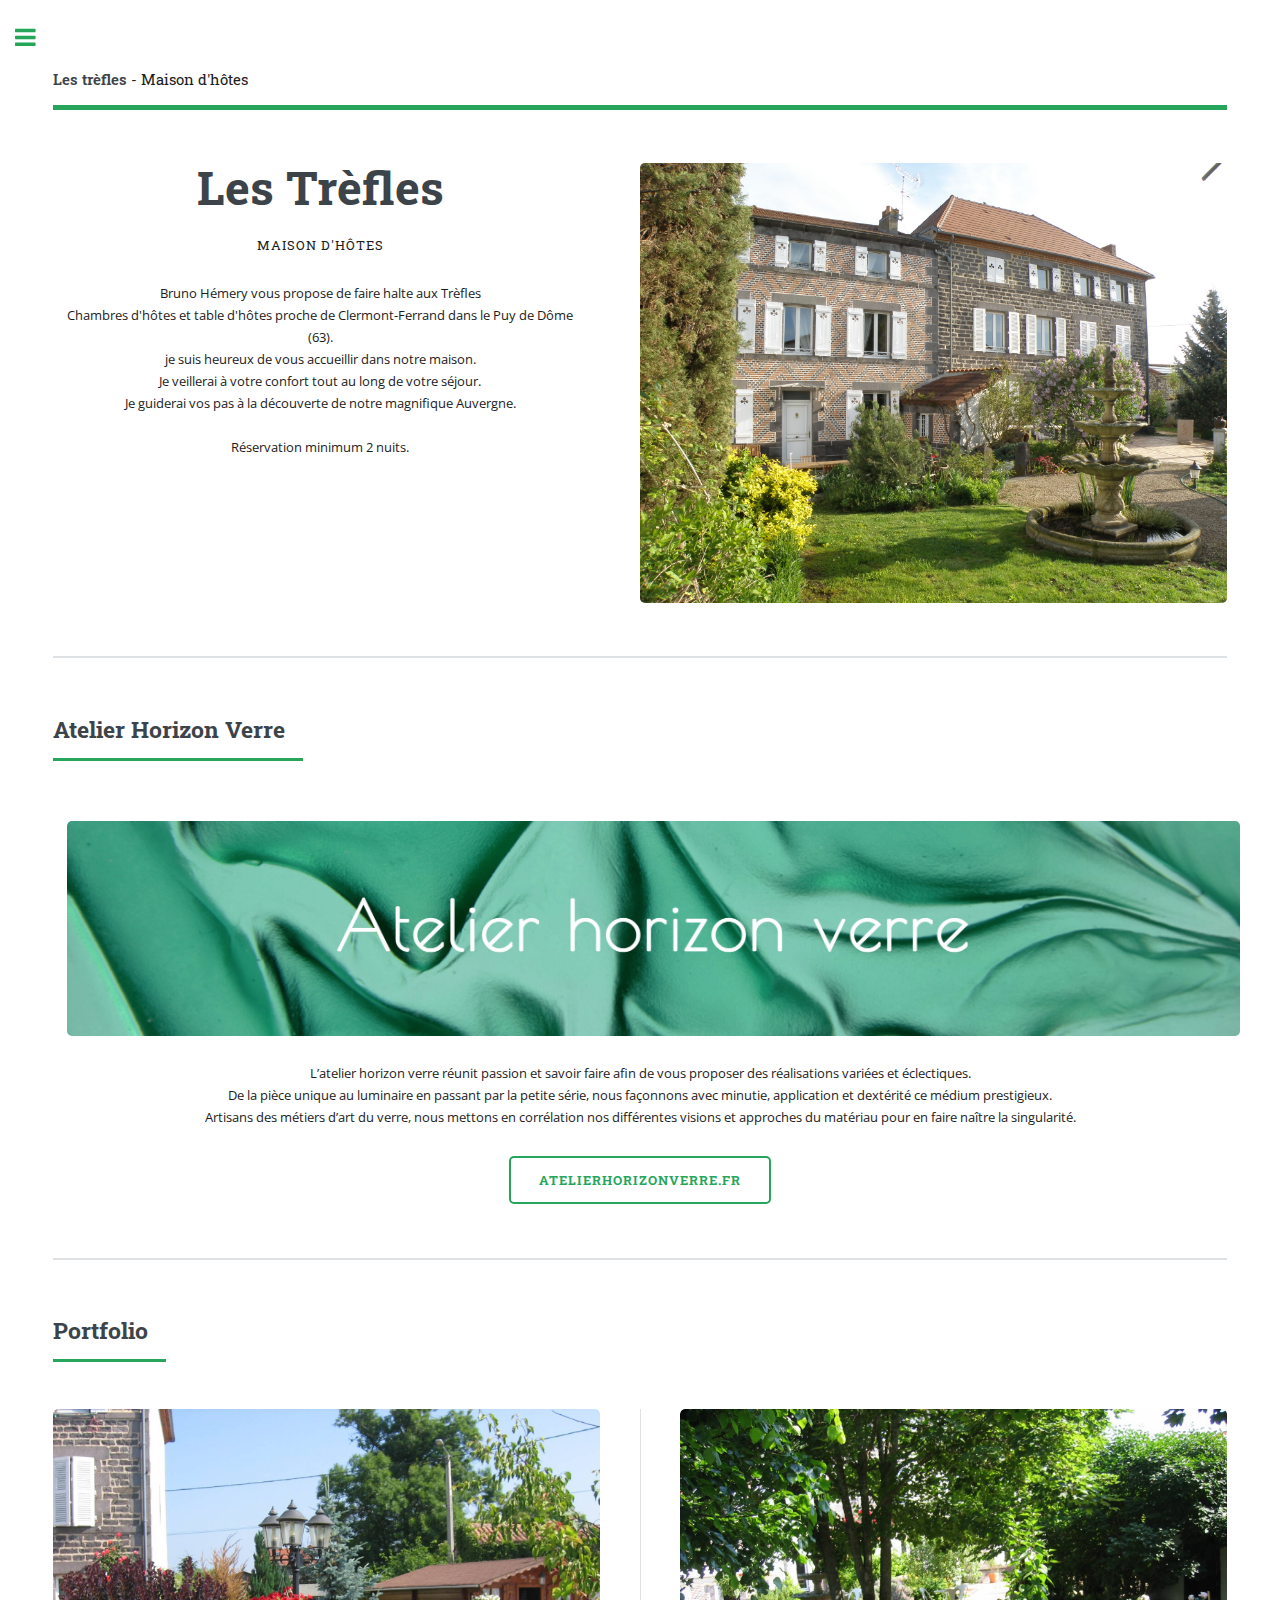
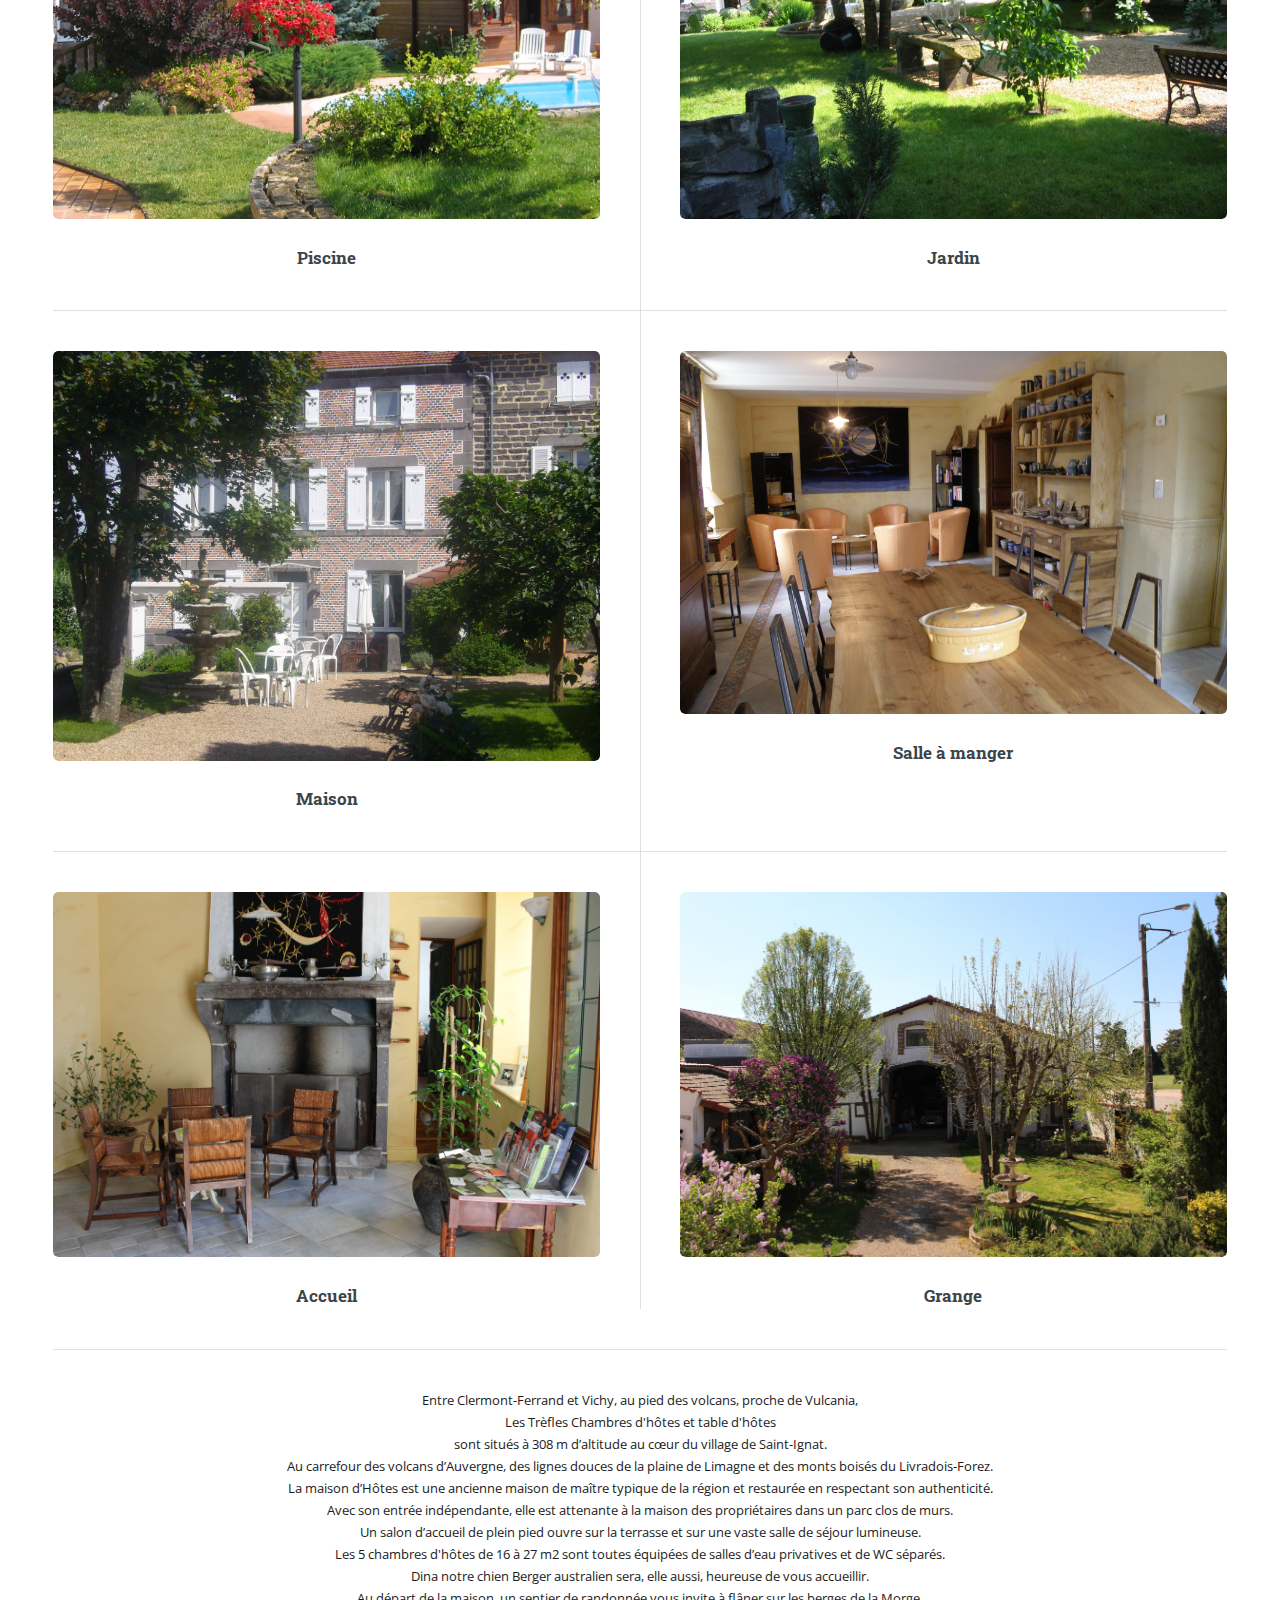
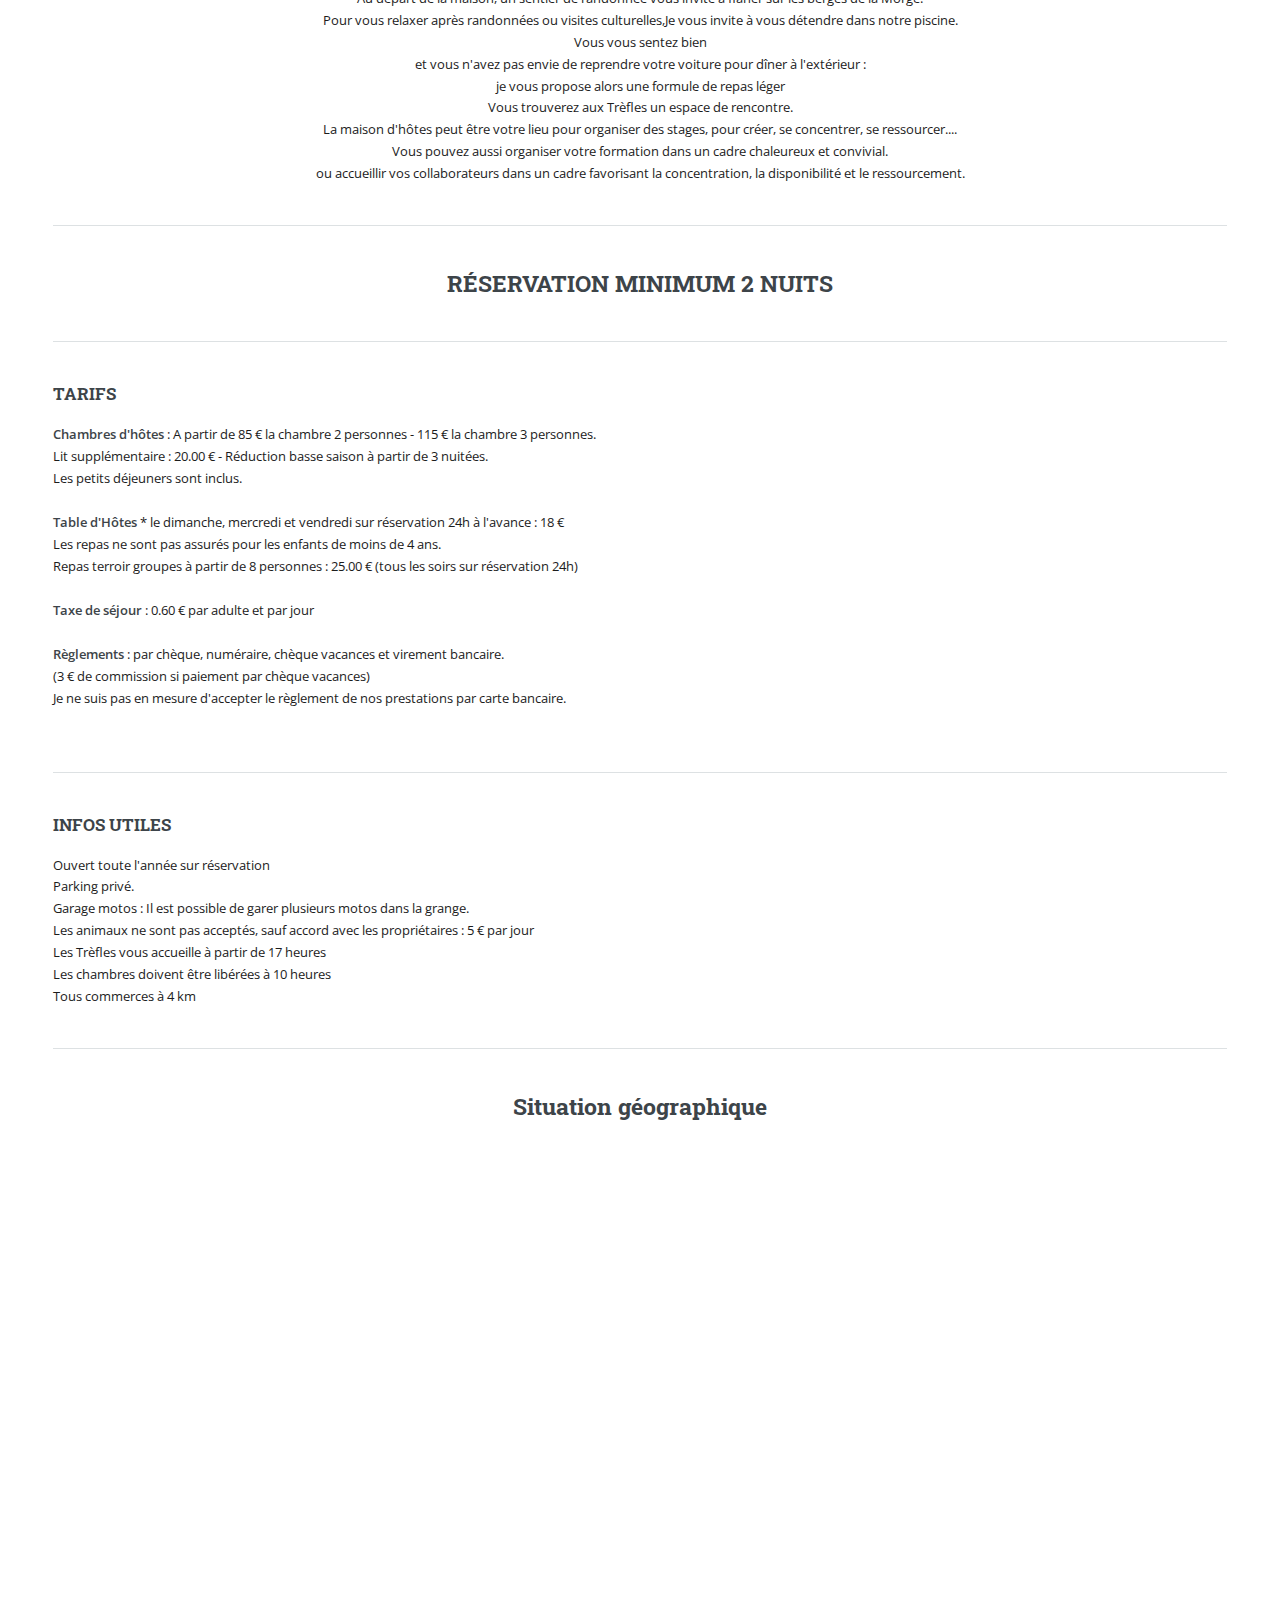
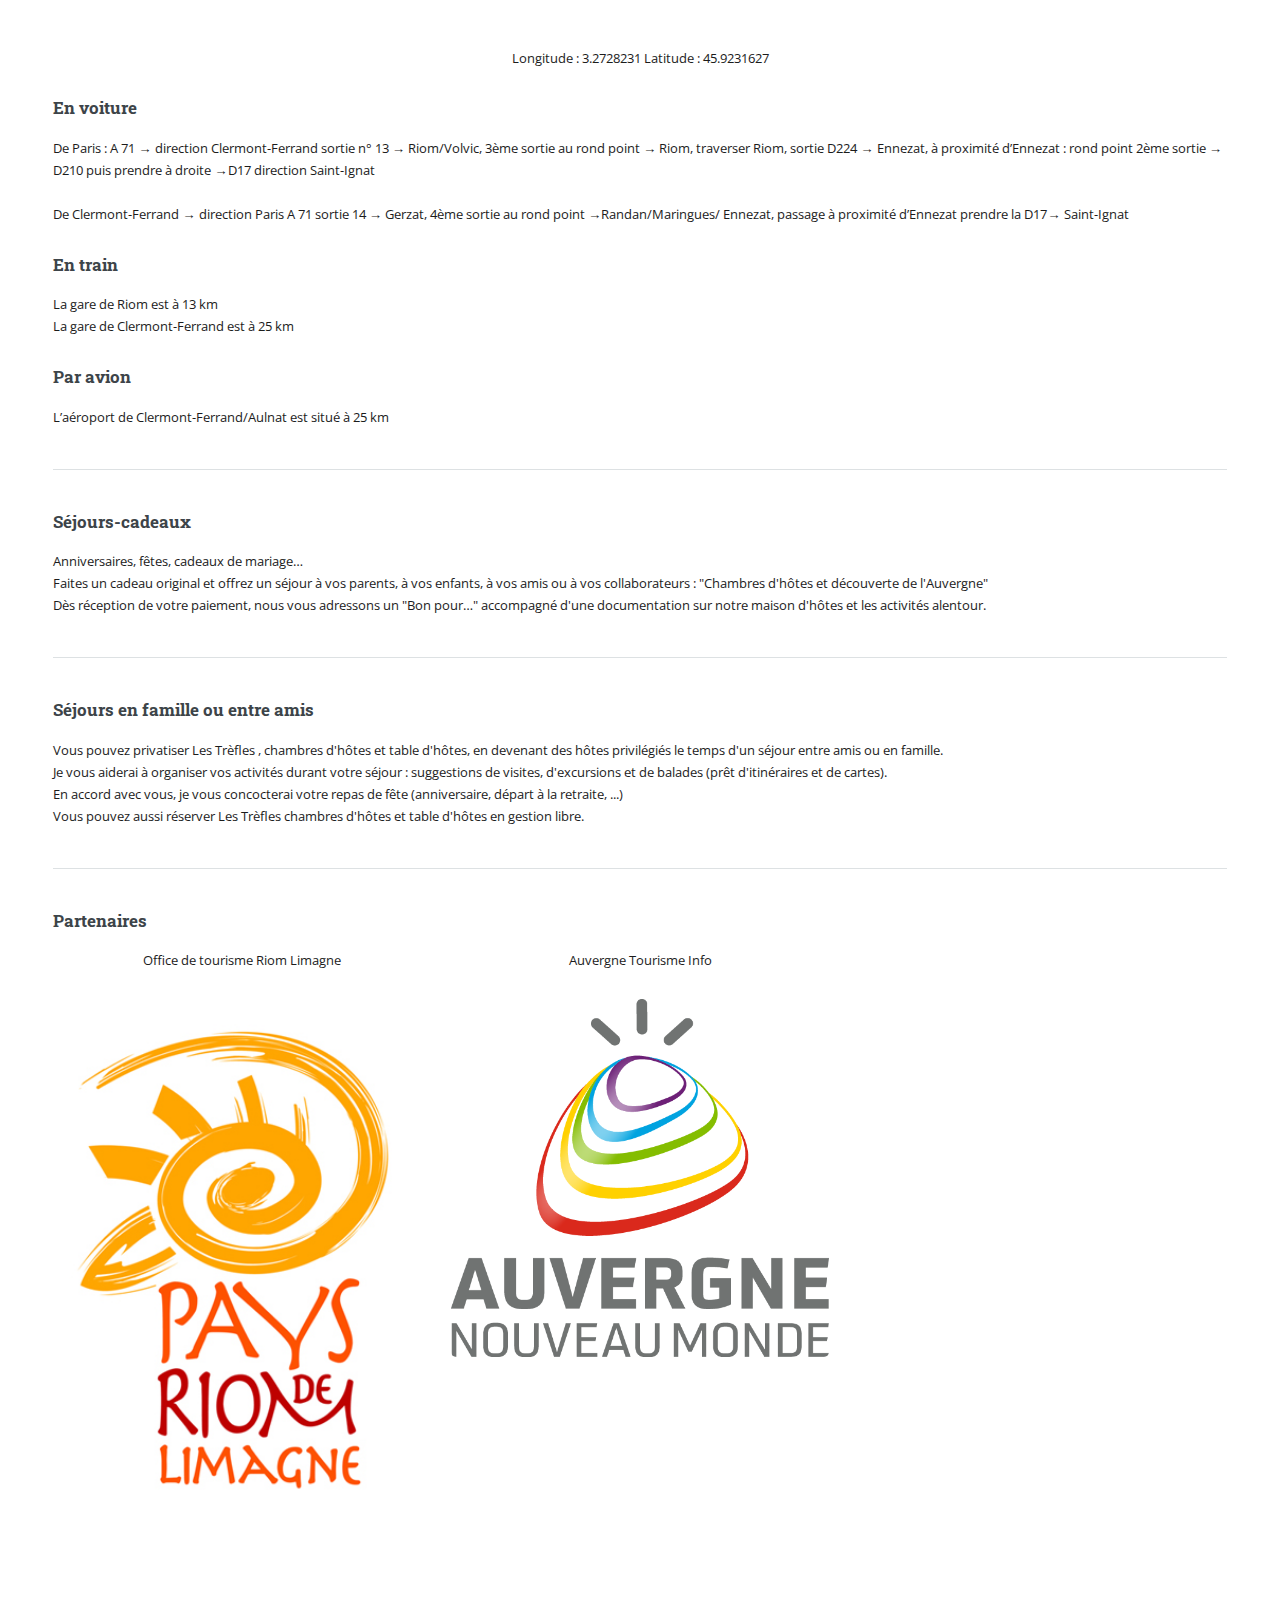
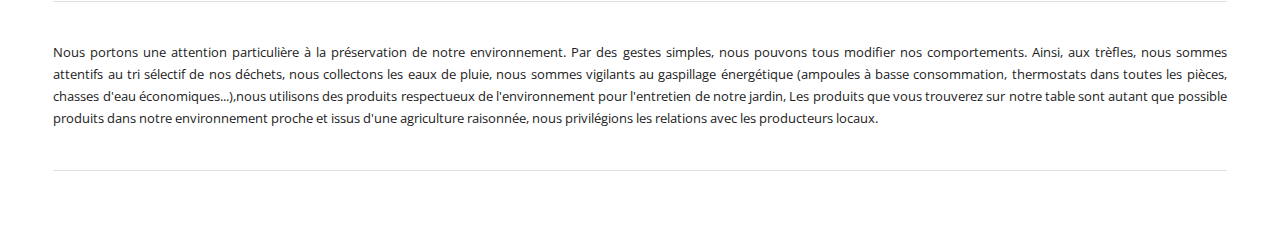
==== commit 057ac736: "fix: images as articles" ====
--- a/index.html
+++ b/index.html
@@ -103,7 +103,7 @@
 										</article>
 
 										<article>
-											<a hhref="images/pic04.jpg" target="_blank" class="image"><img src="images/pic04.jpg" alt="" /></a>
+											<a href="images/salle-manger.webp" target="_blank" class="image"><img src="images/salle-manger.webp" alt="" /></a>
 											<h3>Salle à manger</h3>
 										</article>
 
--- a/assets/css/main.css
+++ b/assets/css/main.css
@@ -1,2274 +1,4089 @@
-@import url(fontawesome-all.min.css);
+@import url(font-awesome.min.css);
 @import url("https://fonts.googleapis.com/css?family=Open+Sans:400,600,400italic,600italic|Roboto+Slab:400,700");
-/*
-	Editorial by HTML5 UP
-	html5up.net | @ajlkn
-	Free for personal and commercial use under the CCA 3.0 license (html5up.net/license)
+
+/*
+	Editorial by HTML5 UP
+	html5up.net | @ajlkn
+	Free for personal and commercial use under the CCA 3.0 license (html5up.net/license)
 */
-html, body, div, span, applet, object,
-iframe, h1, h2, h3, h4, h5, h6, p, blockquote,
-pre, a, abbr, acronym, address, big, cite,
-code, del, dfn, em, img, ins, kbd, q, s, samp,
-small, strike, strong, sub, sup, tt, var, b,
-u, i, center, dl, dt, dd, ol, ul, li, fieldset,
-form, label, legend, table, caption, tbody,
-tfoot, thead, tr, th, td, article, aside,
-canvas, details, embed, figure, figcaption,
-footer, header, hgroup, menu, nav, output, ruby,
-section, summary, time, mark, audio, video {
-  margin: 0;
-  padding: 0;
-  border: 0;
-  font-size: 100%;
-  font: inherit;
-  vertical-align: baseline; }
-
-article, aside, details, figcaption, figure,
-footer, header, hgroup, menu, nav, section {
-  display: block; }
-
-body {
-  line-height: 1; }
-
-ol, ul {
-  list-style: none; }
-
-blockquote, q {
-  quotes: none; }
-  blockquote:before, blockquote:after, q:before, q:after {
-    content: '';
-    content: none; }
-
-table {
-  border-collapse: collapse;
-  border-spacing: 0; }
-
-body {
-  -webkit-text-size-adjust: none; }
-
-mark {
-  background-color: transparent;
-  color: inherit; }
-
-input::-moz-focus-inner {
-  border: 0;
-  padding: 0; }
-
-input, select, textarea {
-  -moz-appearance: none;
-  -webkit-appearance: none;
-  -ms-appearance: none;
-  appearance: none; }
+
+/* Reset  #7f888f couleur */
+
+	html, body, div, span, applet, object, iframe, h1, h2, h3, h4, h5, h6, p, blockquote, pre, a, abbr, acronym, address, big, cite, code, del, dfn, em, img, ins, kbd, q, s, samp, small, strike, strong, sub, sup, tt, var, b, u, i, center, dl, dt, dd, ol, ul, li, fieldset, form, label, legend, table, caption, tbody, tfoot, thead, tr, th, td, article, aside, canvas, details, embed, figure, figcaption, footer, header, hgroup, menu, nav, output, ruby, section, summary, time, mark, audio, video {
+		margin: 0;
+		padding: 0;
+		border: 0;
+		font-size: 100%;
+		font: inherit;
+		vertical-align: baseline;
+	}
+
+	article, aside, details, figcaption, figure, footer, header, hgroup, menu, nav, section {
+		display: block;
+	}
+
+	body {
+		line-height: 1;
+	}
+
+	ol, ul {
+		list-style: none;
+	}
+
+	blockquote, q {
+		quotes: none;
+	}
+
+	blockquote:before, blockquote:after, q:before, q:after {
+		content: '';
+		content: none;
+	}
+
+	table {
+		border-collapse: collapse;
+		border-spacing: 0;
+	}
+
+	body {
+		-webkit-text-size-adjust: none;
+	}
+
+/* Box Model */
+
+	*, *:before, *:after {
+		-moz-box-sizing: border-box;
+		-webkit-box-sizing: border-box;
+		box-sizing: border-box;
+	}
+
+/* Grid */
+
+	.row {
+		border-bottom: solid 1px transparent;
+		-moz-box-sizing: border-box;
+		-webkit-box-sizing: border-box;
+		box-sizing: border-box;
+	}
+
+	.row > * {
+		float: left;
+		-moz-box-sizing: border-box;
+		-webkit-box-sizing: border-box;
+		box-sizing: border-box;
+	}
+
+	.row:after, .row:before {
+		content: '';
+		display: block;
+		clear: both;
+		height: 0;
+	}
+
+	.row.uniform > * > :first-child {
+		margin-top: 0;
+	}
+
+	.row.uniform > * > :last-child {
+		margin-bottom: 0;
+	}
+
+	.row.\30 \25 > * {
+		padding: 0 0 0 0em;
+	}
+
+	.row.\30 \25 {
+		margin: 0 0 -1px 0em;
+	}
+
+	.row.uniform.\30 \25 > * {
+		padding: 0em 0 0 0em;
+	}
+
+	.row.uniform.\30 \25 {
+		margin: 0em 0 -1px 0em;
+	}
+
+	.row > * {
+		padding: 0 0 0 1.5em;
+	}
+
+	.row {
+		margin: 0 0 -1px -1.5em;
+	}
+
+	.row.uniform > * {
+		padding: 1.5em 0 0 1.5em;
+	}
+
+	.row.uniform {
+		margin: -1.5em 0 -1px -1.5em;
+	}
+
+	.row.\32 00\25 > * {
+		padding: 0 0 0 3em;
+	}
+
+	.row.\32 00\25 {
+		margin: 0 0 -1px -3em;
+	}
+
+	.row.uniform.\32 00\25 > * {
+		padding: 3em 0 0 3em;
+	}
+
+	.row.uniform.\32 00\25 {
+		margin: -3em 0 -1px -3em;
+	}
+
+	.row.\31 50\25 > * {
+		padding: 0 0 0 2.25em;
+	}
+
+	.row.\31 50\25 {
+		margin: 0 0 -1px -2.25em;
+	}
+
+	.row.uniform.\31 50\25 > * {
+		padding: 2.25em 0 0 2.25em;
+	}
+
+	.row.uniform.\31 50\25 {
+		margin: -2.25em 0 -1px -2.25em;
+	}
+
+	.row.\35 0\25 > * {
+		padding: 0 0 0 0.75em;
+	}
+
+	.row.\35 0\25 {
+		margin: 0 0 -1px -0.75em;
+	}
+
+	.row.uniform.\35 0\25 > * {
+		padding: 0.75em 0 0 0.75em;
+	}
+
+	.row.uniform.\35 0\25 {
+		margin: -0.75em 0 -1px -0.75em;
+	}
+
+	.row.\32 5\25 > * {
+		padding: 0 0 0 0.375em;
+	}
+
+	.row.\32 5\25 {
+		margin: 0 0 -1px -0.375em;
+	}
+
+	.row.uniform.\32 5\25 > * {
+		padding: 0.375em 0 0 0.375em;
+	}
+
+	.row.uniform.\32 5\25 {
+		margin: -0.375em 0 -1px -0.375em;
+	}
+
+	.\31 2u, .\31 2u\24 {
+		width: 100%;
+		clear: none;
+		margin-left: 0;
+	}
+
+	.\31 1u, .\31 1u\24 {
+		width: 91.6666666667%;
+		clear: none;
+		margin-left: 0;
+	}
+
+	.\31 0u, .\31 0u\24 {
+		width: 83.3333333333%;
+		clear: none;
+		margin-left: 0;
+	}
+
+	.\39 u, .\39 u\24 {
+		width: 75%;
+		clear: none;
+		margin-left: 0;
+	}
+
+	.\38 u, .\38 u\24 {
+		width: 66.6666666667%;
+		clear: none;
+		margin-left: 0;
+	}
+
+	.\37 u, .\37 u\24 {
+		width: 58.3333333333%;
+		clear: none;
+		margin-left: 0;
+	}
+
+	.\36 u, .\36 u\24 {
+		width: 50%;
+		clear: none;
+		margin-left: 0;
+	}
+
+	.\35 u, .\35 u\24 {
+		width: 41.6666666667%;
+		clear: none;
+		margin-left: 0;
+	}
+
+	.\34 u, .\34 u\24 {
+		width: 33.3333333333%;
+		clear: none;
+		margin-left: 0;
+	}
+
+	.\33 u, .\33 u\24 {
+		width: 25%;
+		clear: none;
+		margin-left: 0;
+	}
+
+	.\32 u, .\32 u\24 {
+		width: 16.6666666667%;
+		clear: none;
+		margin-left: 0;
+	}
+
+	.\31 u, .\31 u\24 {
+		width: 8.3333333333%;
+		clear: none;
+		margin-left: 0;
+	}
+
+	.\31 2u\24 + *,
+	.\31 1u\24 + *,
+	.\31 0u\24 + *,
+	.\39 u\24 + *,
+	.\38 u\24 + *,
+	.\37 u\24 + *,
+	.\36 u\24 + *,
+	.\35 u\24 + *,
+	.\34 u\24 + *,
+	.\33 u\24 + *,
+	.\32 u\24 + *,
+	.\31 u\24 + * {
+		clear: left;
+	}
+
+	.\-11u {
+		margin-left: 91.66667%;
+	}
+
+	.\-10u {
+		margin-left: 83.33333%;
+	}
+
+	.\-9u {
+		margin-left: 75%;
+	}
+
+	.\-8u {
+		margin-left: 66.66667%;
+	}
+
+	.\-7u {
+		margin-left: 58.33333%;
+	}
+
+	.\-6u {
+		margin-left: 50%;
+	}
+
+	.\-5u {
+		margin-left: 41.66667%;
+	}
+
+	.\-4u {
+		margin-left: 33.33333%;
+	}
+
+	.\-3u {
+		margin-left: 25%;
+	}
+
+	.\-2u {
+		margin-left: 16.66667%;
+	}
+
+	.\-1u {
+		margin-left: 8.33333%;
+	}
+
+	@media screen and (max-width: 1680px) {
+
+		.row > * {
+			padding: 0 0 0 1.5em;
+		}
+
+		.row {
+			margin: 0 0 -1px -1.5em;
+		}
+
+		.row.uniform > * {
+			padding: 1.5em 0 0 1.5em;
+		}
+
+		.row.uniform {
+			margin: -1.5em 0 -1px -1.5em;
+		}
+
+		.row.\32 00\25 > * {
+			padding: 0 0 0 3em;
+		}
+
+		.row.\32 00\25 {
+			margin: 0 0 -1px -3em;
+		}
+
+		.row.uniform.\32 00\25 > * {
+			padding: 3em 0 0 3em;
+		}
+
+		.row.uniform.\32 00\25 {
+			margin: -3em 0 -1px -3em;
+		}
+
+		.row.\31 50\25 > * {
+			padding: 0 0 0 2.25em;
+		}
+
+		.row.\31 50\25 {
+			margin: 0 0 -1px -2.25em;
+		}
+
+		.row.uniform.\31 50\25 > * {
+			padding: 2.25em 0 0 2.25em;
+		}
+
+		.row.uniform.\31 50\25 {
+			margin: -2.25em 0 -1px -2.25em;
+		}
+
+		.row.\35 0\25 > * {
+			padding: 0 0 0 0.75em;
+		}
+
+		.row.\35 0\25 {
+			margin: 0 0 -1px -0.75em;
+		}
+
+		.row.uniform.\35 0\25 > * {
+			padding: 0.75em 0 0 0.75em;
+		}
+
+		.row.uniform.\35 0\25 {
+			margin: -0.75em 0 -1px -0.75em;
+		}
+
+		.row.\32 5\25 > * {
+			padding: 0 0 0 0.375em;
+		}
+
+		.row.\32 5\25 {
+			margin: 0 0 -1px -0.375em;
+		}
+
+		.row.uniform.\32 5\25 > * {
+			padding: 0.375em 0 0 0.375em;
+		}
+
+		.row.uniform.\32 5\25 {
+			margin: -0.375em 0 -1px -0.375em;
+		}
+
+		.\31 2u\28xlarge\29, .\31 2u\24\28xlarge\29 {
+			width: 100%;
+			clear: none;
+			margin-left: 0;
+		}
+
+		.\31 1u\28xlarge\29, .\31 1u\24\28xlarge\29 {
+			width: 91.6666666667%;
+			clear: none;
+			margin-left: 0;
+		}
+
+		.\31 0u\28xlarge\29, .\31 0u\24\28xlarge\29 {
+			width: 83.3333333333%;
+			clear: none;
+			margin-left: 0;
+		}
+
+		.\39 u\28xlarge\29, .\39 u\24\28xlarge\29 {
+			width: 75%;
+			clear: none;
+			margin-left: 0;
+		}
+
+		.\38 u\28xlarge\29, .\38 u\24\28xlarge\29 {
+			width: 66.6666666667%;
+			clear: none;
+			margin-left: 0;
+		}
+
+		.\37 u\28xlarge\29, .\37 u\24\28xlarge\29 {
+			width: 58.3333333333%;
+			clear: none;
+			margin-left: 0;
+		}
+
+		.\36 u\28xlarge\29, .\36 u\24\28xlarge\29 {
+			width: 50%;
+			clear: none;
+			margin-left: 0;
+		}
+
+		.\35 u\28xlarge\29, .\35 u\24\28xlarge\29 {
+			width: 41.6666666667%;
+			clear: none;
+			margin-left: 0;
+		}
+
+		.\34 u\28xlarge\29, .\34 u\24\28xlarge\29 {
+			width: 33.3333333333%;
+			clear: none;
+			margin-left: 0;
+		}
+
+		.\33 u\28xlarge\29, .\33 u\24\28xlarge\29 {
+			width: 25%;
+			clear: none;
+			margin-left: 0;
+		}
+
+		.\32 u\28xlarge\29, .\32 u\24\28xlarge\29 {
+			width: 16.6666666667%;
+			clear: none;
+			margin-left: 0;
+		}
+
+		.\31 u\28xlarge\29, .\31 u\24\28xlarge\29 {
+			width: 8.3333333333%;
+			clear: none;
+			margin-left: 0;
+		}
+
+		.\31 2u\24\28xlarge\29 + *,
+		.\31 1u\24\28xlarge\29 + *,
+		.\31 0u\24\28xlarge\29 + *,
+		.\39 u\24\28xlarge\29 + *,
+		.\38 u\24\28xlarge\29 + *,
+		.\37 u\24\28xlarge\29 + *,
+		.\36 u\24\28xlarge\29 + *,
+		.\35 u\24\28xlarge\29 + *,
+		.\34 u\24\28xlarge\29 + *,
+		.\33 u\24\28xlarge\29 + *,
+		.\32 u\24\28xlarge\29 + *,
+		.\31 u\24\28xlarge\29 + * {
+			clear: left;
+		}
+
+		.\-11u\28xlarge\29 {
+			margin-left: 91.66667%;
+		}
+
+		.\-10u\28xlarge\29 {
+			margin-left: 83.33333%;
+		}
+
+		.\-9u\28xlarge\29 {
+			margin-left: 75%;
+		}
+
+		.\-8u\28xlarge\29 {
+			margin-left: 66.66667%;
+		}
+
+		.\-7u\28xlarge\29 {
+			margin-left: 58.33333%;
+		}
+
+		.\-6u\28xlarge\29 {
+			margin-left: 50%;
+		}
+
+		.\-5u\28xlarge\29 {
+			margin-left: 41.66667%;
+		}
+
+		.\-4u\28xlarge\29 {
+			margin-left: 33.33333%;
+		}
+
+		.\-3u\28xlarge\29 {
+			margin-left: 25%;
+		}
+
+		.\-2u\28xlarge\29 {
+			margin-left: 16.66667%;
+		}
+
+		.\-1u\28xlarge\29 {
+			margin-left: 8.33333%;
+		}
+
+	}
+
+	@media screen and (max-width: 1280px) {
+
+		.row > * {
+			padding: 0 0 0 1.5em;
+		}
+
+		.row {
+			margin: 0 0 -1px -1.5em;
+		}
+
+		.row.uniform > * {
+			padding: 1.5em 0 0 1.5em;
+		}
+
+		.row.uniform {
+			margin: -1.5em 0 -1px -1.5em;
+		}
+
+		.row.\32 00\25 > * {
+			padding: 0 0 0 3em;
+		}
+
+		.row.\32 00\25 {
+			margin: 0 0 -1px -3em;
+		}
+
+		.row.uniform.\32 00\25 > * {
+			padding: 3em 0 0 3em;
+		}
+
+		.row.uniform.\32 00\25 {
+			margin: -3em 0 -1px -3em;
+		}
+
+		.row.\31 50\25 > * {
+			padding: 0 0 0 2.25em;
+		}
+
+		.row.\31 50\25 {
+			margin: 0 0 -1px -2.25em;
+		}
+
+		.row.uniform.\31 50\25 > * {
+			padding: 2.25em 0 0 2.25em;
+		}
+
+		.row.uniform.\31 50\25 {
+			margin: -2.25em 0 -1px -2.25em;
+		}
+
+		.row.\35 0\25 > * {
+			padding: 0 0 0 0.75em;
+		}
+
+		.row.\35 0\25 {
+			margin: 0 0 -1px -0.75em;
+		}
+
+		.row.uniform.\35 0\25 > * {
+			padding: 0.75em 0 0 0.75em;
+		}
+
+		.row.uniform.\35 0\25 {
+			margin: -0.75em 0 -1px -0.75em;
+		}
+
+		.row.\32 5\25 > * {
+			padding: 0 0 0 0.375em;
+		}
+
+		.row.\32 5\25 {
+			margin: 0 0 -1px -0.375em;
+		}
+
+		.row.uniform.\32 5\25 > * {
+			padding: 0.375em 0 0 0.375em;
+		}
+
+		.row.uniform.\32 5\25 {
+			margin: -0.375em 0 -1px -0.375em;
+		}
+
+		.\31 2u\28large\29, .\31 2u\24\28large\29 {
+			width: 100%;
+			clear: none;
+			margin-left: 0;
+		}
+
+		.\31 1u\28large\29, .\31 1u\24\28large\29 {
+			width: 91.6666666667%;
+			clear: none;
+			margin-left: 0;
+		}
+
+		.\31 0u\28large\29, .\31 0u\24\28large\29 {
+			width: 83.3333333333%;
+			clear: none;
+			margin-left: 0;
+		}
+
+		.\39 u\28large\29, .\39 u\24\28large\29 {
+			width: 75%;
+			clear: none;
+			margin-left: 0;
+		}
+
+		.\38 u\28large\29, .\38 u\24\28large\29 {
+			width: 66.6666666667%;
+			clear: none;
+			margin-left: 0;
+		}
+
+		.\37 u\28large\29, .\37 u\24\28large\29 {
+			width: 58.3333333333%;
+			clear: none;
+			margin-left: 0;
+		}
+
+		.\36 u\28large\29, .\36 u\24\28large\29 {
+			width: 50%;
+			clear: none;
+			margin-left: 0;
+		}
+
+		.\35 u\28large\29, .\35 u\24\28large\29 {
+			width: 41.6666666667%;
+			clear: none;
+			margin-left: 0;
+		}
+
+		.\34 u\28large\29, .\34 u\24\28large\29 {
+			width: 33.3333333333%;
+			clear: none;
+			margin-left: 0;
+		}
+
+		.\33 u\28large\29, .\33 u\24\28large\29 {
+			width: 25%;
+			clear: none;
+			margin-left: 0;
+		}
+
+		.\32 u\28large\29, .\32 u\24\28large\29 {
+			width: 16.6666666667%;
+			clear: none;
+			margin-left: 0;
+		}
+
+		.\31 u\28large\29, .\31 u\24\28large\29 {
+			width: 8.3333333333%;
+			clear: none;
+			margin-left: 0;
+		}
+
+		.\31 2u\24\28large\29 + *,
+		.\31 1u\24\28large\29 + *,
+		.\31 0u\24\28large\29 + *,
+		.\39 u\24\28large\29 + *,
+		.\38 u\24\28large\29 + *,
+		.\37 u\24\28large\29 + *,
+		.\36 u\24\28large\29 + *,
+		.\35 u\24\28large\29 + *,
+		.\34 u\24\28large\29 + *,
+		.\33 u\24\28large\29 + *,
+		.\32 u\24\28large\29 + *,
+		.\31 u\24\28large\29 + * {
+			clear: left;
+		}
+
+		.\-11u\28large\29 {
+			margin-left: 91.66667%;
+		}
+
+		.\-10u\28large\29 {
+			margin-left: 83.33333%;
+		}
+
+		.\-9u\28large\29 {
+			margin-left: 75%;
+		}
+
+		.\-8u\28large\29 {
+			margin-left: 66.66667%;
+		}
+
+		.\-7u\28large\29 {
+			margin-left: 58.33333%;
+		}
+
+		.\-6u\28large\29 {
+			margin-left: 50%;
+		}
+
+		.\-5u\28large\29 {
+			margin-left: 41.66667%;
+		}
+
+		.\-4u\28large\29 {
+			margin-left: 33.33333%;
+		}
+
+		.\-3u\28large\29 {
+			margin-left: 25%;
+		}
+
+		.\-2u\28large\29 {
+			margin-left: 16.66667%;
+		}
+
+		.\-1u\28large\29 {
+			margin-left: 8.33333%;
+		}
+
+	}
+
+	@media screen and (max-width: 980px) {
+
+		.row > * {
+			padding: 0 0 0 1.5em;
+		}
+
+		.row {
+			margin: 0 0 -1px -1.5em;
+		}
+
+		.row.uniform > * {
+			padding: 1.5em 0 0 1.5em;
+		}
+
+		.row.uniform {
+			margin: -1.5em 0 -1px -1.5em;
+		}
+
+		.row.\32 00\25 > * {
+			padding: 0 0 0 3em;
+		}
+
+		.row.\32 00\25 {
+			margin: 0 0 -1px -3em;
+		}
+
+		.row.uniform.\32 00\25 > * {
+			padding: 3em 0 0 3em;
+		}
+
+		.row.uniform.\32 00\25 {
+			margin: -3em 0 -1px -3em;
+		}
+
+		.row.\31 50\25 > * {
+			padding: 0 0 0 2.25em;
+		}
+
+		.row.\31 50\25 {
+			margin: 0 0 -1px -2.25em;
+		}
+
+		.row.uniform.\31 50\25 > * {
+			padding: 2.25em 0 0 2.25em;
+		}
+
+		.row.uniform.\31 50\25 {
+			margin: -2.25em 0 -1px -2.25em;
+		}
+
+		.row.\35 0\25 > * {
+			padding: 0 0 0 0.75em;
+		}
+
+		.row.\35 0\25 {
+			margin: 0 0 -1px -0.75em;
+		}
+
+		.row.uniform.\35 0\25 > * {
+			padding: 0.75em 0 0 0.75em;
+		}
+
+		.row.uniform.\35 0\25 {
+			margin: -0.75em 0 -1px -0.75em;
+		}
+
+		.row.\32 5\25 > * {
+			padding: 0 0 0 0.375em;
+		}
+
+		.row.\32 5\25 {
+			margin: 0 0 -1px -0.375em;
+		}
+
+		.row.uniform.\32 5\25 > * {
+			padding: 0.375em 0 0 0.375em;
+		}
+
+		.row.uniform.\32 5\25 {
+			margin: -0.375em 0 -1px -0.375em;
+		}
+
+		.\31 2u\28medium\29, .\31 2u\24\28medium\29 {
+			width: 100%;
+			clear: none;
+			margin-left: 0;
+		}
+
+		.\31 1u\28medium\29, .\31 1u\24\28medium\29 {
+			width: 91.6666666667%;
+			clear: none;
+			margin-left: 0;
+		}
+
+		.\31 0u\28medium\29, .\31 0u\24\28medium\29 {
+			width: 83.3333333333%;
+			clear: none;
+			margin-left: 0;
+		}
+
+		.\39 u\28medium\29, .\39 u\24\28medium\29 {
+			width: 75%;
+			clear: none;
+			margin-left: 0;
+		}
+
+		.\38 u\28medium\29, .\38 u\24\28medium\29 {
+			width: 66.6666666667%;
+			clear: none;
+			margin-left: 0;
+		}
+
+		.\37 u\28medium\29, .\37 u\24\28medium\29 {
+			width: 58.3333333333%;
+			clear: none;
+			margin-left: 0;
+		}
+
+		.\36 u\28medium\29, .\36 u\24\28medium\29 {
+			width: 50%;
+			clear: none;
+			margin-left: 0;
+		}
+
+		.\35 u\28medium\29, .\35 u\24\28medium\29 {
+			width: 41.6666666667%;
+			clear: none;
+			margin-left: 0;
+		}
+
+		.\34 u\28medium\29, .\34 u\24\28medium\29 {
+			width: 33.3333333333%;
+			clear: none;
+			margin-left: 0;
+		}
+
+		.\33 u\28medium\29, .\33 u\24\28medium\29 {
+			width: 25%;
+			clear: none;
+			margin-left: 0;
+		}
+
+		.\32 u\28medium\29, .\32 u\24\28medium\29 {
+			width: 16.6666666667%;
+			clear: none;
+			margin-left: 0;
+		}
+
+		.\31 u\28medium\29, .\31 u\24\28medium\29 {
+			width: 8.3333333333%;
+			clear: none;
+			margin-left: 0;
+		}
+
+		.\31 2u\24\28medium\29 + *,
+		.\31 1u\24\28medium\29 + *,
+		.\31 0u\24\28medium\29 + *,
+		.\39 u\24\28medium\29 + *,
+		.\38 u\24\28medium\29 + *,
+		.\37 u\24\28medium\29 + *,
+		.\36 u\24\28medium\29 + *,
+		.\35 u\24\28medium\29 + *,
+		.\34 u\24\28medium\29 + *,
+		.\33 u\24\28medium\29 + *,
+		.\32 u\24\28medium\29 + *,
+		.\31 u\24\28medium\29 + * {
+			clear: left;
+		}
+
+		.\-11u\28medium\29 {
+			margin-left: 91.66667%;
+		}
+
+		.\-10u\28medium\29 {
+			margin-left: 83.33333%;
+		}
+
+		.\-9u\28medium\29 {
+			margin-left: 75%;
+		}
+
+		.\-8u\28medium\29 {
+			margin-left: 66.66667%;
+		}
+
+		.\-7u\28medium\29 {
+			margin-left: 58.33333%;
+		}
+
+		.\-6u\28medium\29 {
+			margin-left: 50%;
+		}
+
+		.\-5u\28medium\29 {
+			margin-left: 41.66667%;
+		}
+
+		.\-4u\28medium\29 {
+			margin-left: 33.33333%;
+		}
+
+		.\-3u\28medium\29 {
+			margin-left: 25%;
+		}
+
+		.\-2u\28medium\29 {
+			margin-left: 16.66667%;
+		}
+
+		.\-1u\28medium\29 {
+			margin-left: 8.33333%;
+		}
+
+	}
+
+	@media screen and (max-width: 736px) {
+
+		.row > * {
+			padding: 0 0 0 1.5em;
+		}
+
+		.row {
+			margin: 0 0 -1px -1.5em;
+		}
+
+		.row.uniform > * {
+			padding: 1.5em 0 0 1.5em;
+		}
+
+		.row.uniform {
+			margin: -1.5em 0 -1px -1.5em;
+		}
+
+		.row.\32 00\25 > * {
+			padding: 0 0 0 3em;
+		}
+
+		.row.\32 00\25 {
+			margin: 0 0 -1px -3em;
+		}
+
+		.row.uniform.\32 00\25 > * {
+			padding: 3em 0 0 3em;
+		}
+
+		.row.uniform.\32 00\25 {
+			margin: -3em 0 -1px -3em;
+		}
+
+		.row.\31 50\25 > * {
+			padding: 0 0 0 2.25em;
+		}
+
+		.row.\31 50\25 {
+			margin: 0 0 -1px -2.25em;
+		}
+
+		.row.uniform.\31 50\25 > * {
+			padding: 2.25em 0 0 2.25em;
+		}
+
+		.row.uniform.\31 50\25 {
+			margin: -2.25em 0 -1px -2.25em;
+		}
+
+		.row.\35 0\25 > * {
+			padding: 0 0 0 0.75em;
+		}
+
+		.row.\35 0\25 {
+			margin: 0 0 -1px -0.75em;
+		}
+
+		.row.uniform.\35 0\25 > * {
+			padding: 0.75em 0 0 0.75em;
+		}
+
+		.row.uniform.\35 0\25 {
+			margin: -0.75em 0 -1px -0.75em;
+		}
+
+		.row.\32 5\25 > * {
+			padding: 0 0 0 0.375em;
+		}
+
+		.row.\32 5\25 {
+			margin: 0 0 -1px -0.375em;
+		}
+
+		.row.uniform.\32 5\25 > * {
+			padding: 0.375em 0 0 0.375em;
+		}
+
+		.row.uniform.\32 5\25 {
+			margin: -0.375em 0 -1px -0.375em;
+		}
+
+		.\31 2u\28small\29, .\31 2u\24\28small\29 {
+			width: 100%;
+			clear: none;
+			margin-left: 0;
+		}
+
+		.\31 1u\28small\29, .\31 1u\24\28small\29 {
+			width: 91.6666666667%;
+			clear: none;
+			margin-left: 0;
+		}
+
+		.\31 0u\28small\29, .\31 0u\24\28small\29 {
+			width: 83.3333333333%;
+			clear: none;
+			margin-left: 0;
+		}
+
+		.\39 u\28small\29, .\39 u\24\28small\29 {
+			width: 75%;
+			clear: none;
+			margin-left: 0;
+		}
+
+		.\38 u\28small\29, .\38 u\24\28small\29 {
+			width: 66.6666666667%;
+			clear: none;
+			margin-left: 0;
+		}
+
+		.\37 u\28small\29, .\37 u\24\28small\29 {
+			width: 58.3333333333%;
+			clear: none;
+			margin-left: 0;
+		}
+
+		.\36 u\28small\29, .\36 u\24\28small\29 {
+			width: 50%;
+			clear: none;
+			margin-left: 0;
+		}
+
+		.\35 u\28small\29, .\35 u\24\28small\29 {
+			width: 41.6666666667%;
+			clear: none;
+			margin-left: 0;
+		}
+
+		.\34 u\28small\29, .\34 u\24\28small\29 {
+			width: 33.3333333333%;
+			clear: none;
+			margin-left: 0;
+		}
+
+		.\33 u\28small\29, .\33 u\24\28small\29 {
+			width: 25%;
+			clear: none;
+			margin-left: 0;
+		}
+
+		.\32 u\28small\29, .\32 u\24\28small\29 {
+			width: 16.6666666667%;
+			clear: none;
+			margin-left: 0;
+		}
+
+		.\31 u\28small\29, .\31 u\24\28small\29 {
+			width: 8.3333333333%;
+			clear: none;
+			margin-left: 0;
+		}
+
+		.\31 2u\24\28small\29 + *,
+		.\31 1u\24\28small\29 + *,
+		.\31 0u\24\28small\29 + *,
+		.\39 u\24\28small\29 + *,
+		.\38 u\24\28small\29 + *,
+		.\37 u\24\28small\29 + *,
+		.\36 u\24\28small\29 + *,
+		.\35 u\24\28small\29 + *,
+		.\34 u\24\28small\29 + *,
+		.\33 u\24\28small\29 + *,
+		.\32 u\24\28small\29 + *,
+		.\31 u\24\28small\29 + * {
+			clear: left;
+		}
+
+		.\-11u\28small\29 {
+			margin-left: 91.66667%;
+		}
+
+		.\-10u\28small\29 {
+			margin-left: 83.33333%;
+		}
+
+		.\-9u\28small\29 {
+			margin-left: 75%;
+		}
+
+		.\-8u\28small\29 {
+			margin-left: 66.66667%;
+		}
+
+		.\-7u\28small\29 {
+			margin-left: 58.33333%;
+		}
+
+		.\-6u\28small\29 {
+			margin-left: 50%;
+		}
+
+		.\-5u\28small\29 {
+			margin-left: 41.66667%;
+		}
+
+		.\-4u\28small\29 {
+			margin-left: 33.33333%;
+		}
+
+		.\-3u\28small\29 {
+			margin-left: 25%;
+		}
+
+		.\-2u\28small\29 {
+			margin-left: 16.66667%;
+		}
+
+		.\-1u\28small\29 {
+			margin-left: 8.33333%;
+		}
+
+	}
+
+	@media screen and (max-width: 480px) {
+
+		.row > * {
+			padding: 0 0 0 1.5em;
+		}
+
+		.row {
+			margin: 0 0 -1px -1.5em;
+		}
+
+		.row.uniform > * {
+			padding: 1.5em 0 0 1.5em;
+		}
+
+		.row.uniform {
+			margin: -1.5em 0 -1px -1.5em;
+		}
+
+		.row.\32 00\25 > * {
+			padding: 0 0 0 3em;
+		}
+
+		.row.\32 00\25 {
+			margin: 0 0 -1px -3em;
+		}
+
+		.row.uniform.\32 00\25 > * {
+			padding: 3em 0 0 3em;
+		}
+
+		.row.uniform.\32 00\25 {
+			margin: -3em 0 -1px -3em;
+		}
+
+		.row.\31 50\25 > * {
+			padding: 0 0 0 2.25em;
+		}
+
+		.row.\31 50\25 {
+			margin: 0 0 -1px -2.25em;
+		}
+
+		.row.uniform.\31 50\25 > * {
+			padding: 2.25em 0 0 2.25em;
+		}
+
+		.row.uniform.\31 50\25 {
+			margin: -2.25em 0 -1px -2.25em;
+		}
+
+		.row.\35 0\25 > * {
+			padding: 0 0 0 0.75em;
+		}
+
+		.row.\35 0\25 {
+			margin: 0 0 -1px -0.75em;
+		}
+
+		.row.uniform.\35 0\25 > * {
+			padding: 0.75em 0 0 0.75em;
+		}
+
+		.row.uniform.\35 0\25 {
+			margin: -0.75em 0 -1px -0.75em;
+		}
+
+		.row.\32 5\25 > * {
+			padding: 0 0 0 0.375em;
+		}
+
+		.row.\32 5\25 {
+			margin: 0 0 -1px -0.375em;
+		}
+
+		.row.uniform.\32 5\25 > * {
+			padding: 0.375em 0 0 0.375em;
+		}
+
+		.row.uniform.\32 5\25 {
+			margin: -0.375em 0 -1px -0.375em;
+		}
+
+		.\31 2u\28xsmall\29, .\31 2u\24\28xsmall\29 {
+			width: 100%;
+			clear: none;
+			margin-left: 0;
+		}
+
+		.\31 1u\28xsmall\29, .\31 1u\24\28xsmall\29 {
+			width: 91.6666666667%;
+			clear: none;
+			margin-left: 0;
+		}
+
+		.\31 0u\28xsmall\29, .\31 0u\24\28xsmall\29 {
+			width: 83.3333333333%;
+			clear: none;
+			margin-left: 0;
+		}
+
+		.\39 u\28xsmall\29, .\39 u\24\28xsmall\29 {
+			width: 75%;
+			clear: none;
+			margin-left: 0;
+		}
+
+		.\38 u\28xsmall\29, .\38 u\24\28xsmall\29 {
+			width: 66.6666666667%;
+			clear: none;
+			margin-left: 0;
+		}
+
+		.\37 u\28xsmall\29, .\37 u\24\28xsmall\29 {
+			width: 58.3333333333%;
+			clear: none;
+			margin-left: 0;
+		}
+
+		.\36 u\28xsmall\29, .\36 u\24\28xsmall\29 {
+			width: 50%;
+			clear: none;
+			margin-left: 0;
+		}
+
+		.\35 u\28xsmall\29, .\35 u\24\28xsmall\29 {
+			width: 41.6666666667%;
+			clear: none;
+			margin-left: 0;
+		}
+
+		.\34 u\28xsmall\29, .\34 u\24\28xsmall\29 {
+			width: 33.3333333333%;
+			clear: none;
+			margin-left: 0;
+		}
+
+		.\33 u\28xsmall\29, .\33 u\24\28xsmall\29 {
+			width: 25%;
+			clear: none;
+			margin-left: 0;
+		}
+
+		.\32 u\28xsmall\29, .\32 u\24\28xsmall\29 {
+			width: 16.6666666667%;
+			clear: none;
+			margin-left: 0;
+		}
+
+		.\31 u\28xsmall\29, .\31 u\24\28xsmall\29 {
+			width: 8.3333333333%;
+			clear: none;
+			margin-left: 0;
+		}
+
+		.\31 2u\24\28xsmall\29 + *,
+		.\31 1u\24\28xsmall\29 + *,
+		.\31 0u\24\28xsmall\29 + *,
+		.\39 u\24\28xsmall\29 + *,
+		.\38 u\24\28xsmall\29 + *,
+		.\37 u\24\28xsmall\29 + *,
+		.\36 u\24\28xsmall\29 + *,
+		.\35 u\24\28xsmall\29 + *,
+		.\34 u\24\28xsmall\29 + *,
+		.\33 u\24\28xsmall\29 + *,
+		.\32 u\24\28xsmall\29 + *,
+		.\31 u\24\28xsmall\29 + * {
+			clear: left;
+		}
+
+		.\-11u\28xsmall\29 {
+			margin-left: 91.66667%;
+		}
+
+		.\-10u\28xsmall\29 {
+			margin-left: 83.33333%;
+		}
+
+		.\-9u\28xsmall\29 {
+			margin-left: 75%;
+		}
+
+		.\-8u\28xsmall\29 {
+			margin-left: 66.66667%;
+		}
+
+		.\-7u\28xsmall\29 {
+			margin-left: 58.33333%;
+		}
+
+		.\-6u\28xsmall\29 {
+			margin-left: 50%;
+		}
+
+		.\-5u\28xsmall\29 {
+			margin-left: 41.66667%;
+		}
+
+		.\-4u\28xsmall\29 {
+			margin-left: 33.33333%;
+		}
+
+		.\-3u\28xsmall\29 {
+			margin-left: 25%;
+		}
+
+		.\-2u\28xsmall\29 {
+			margin-left: 16.66667%;
+		}
+
+		.\-1u\28xsmall\29 {
+			margin-left: 8.33333%;
+		}
+
+	}
+
+	@media screen and (max-width: 360px) {
+
+		.row > * {
+			padding: 0 0 0 1.5em;
+		}
+
+		.row {
+			margin: 0 0 -1px -1.5em;
+		}
+
+		.row.uniform > * {
+			padding: 1.5em 0 0 1.5em;
+		}
+
+		.row.uniform {
+			margin: -1.5em 0 -1px -1.5em;
+		}
+
+		.row.\32 00\25 > * {
+			padding: 0 0 0 3em;
+		}
+
+		.row.\32 00\25 {
+			margin: 0 0 -1px -3em;
+		}
+
+		.row.uniform.\32 00\25 > * {
+			padding: 3em 0 0 3em;
+		}
+
+		.row.uniform.\32 00\25 {
+			margin: -3em 0 -1px -3em;
+		}
+
+		.row.\31 50\25 > * {
+			padding: 0 0 0 2.25em;
+		}
+
+		.row.\31 50\25 {
+			margin: 0 0 -1px -2.25em;
+		}
+
+		.row.uniform.\31 50\25 > * {
+			padding: 2.25em 0 0 2.25em;
+		}
+
+		.row.uniform.\31 50\25 {
+			margin: -2.25em 0 -1px -2.25em;
+		}
+
+		.row.\35 0\25 > * {
+			padding: 0 0 0 0.75em;
+		}
+
+		.row.\35 0\25 {
+			margin: 0 0 -1px -0.75em;
+		}
+
+		.row.uniform.\35 0\25 > * {
+			padding: 0.75em 0 0 0.75em;
+		}
+
+		.row.uniform.\35 0\25 {
+			margin: -0.75em 0 -1px -0.75em;
+		}
+
+		.row.\32 5\25 > * {
+			padding: 0 0 0 0.375em;
+		}
+
+		.row.\32 5\25 {
+			margin: 0 0 -1px -0.375em;
+		}
+
+		.row.uniform.\32 5\25 > * {
+			padding: 0.375em 0 0 0.375em;
+		}
+
+		.row.uniform.\32 5\25 {
+			margin: -0.375em 0 -1px -0.375em;
+		}
+
+		.\31 2u\28xxsmall\29, .\31 2u\24\28xxsmall\29 {
+			width: 100%;
+			clear: none;
+			margin-left: 0;
+		}
+
+		.\31 1u\28xxsmall\29, .\31 1u\24\28xxsmall\29 {
+			width: 91.6666666667%;
+			clear: none;
+			margin-left: 0;
+		}
+
+		.\31 0u\28xxsmall\29, .\31 0u\24\28xxsmall\29 {
+			width: 83.3333333333%;
+			clear: none;
+			margin-left: 0;
+		}
+
+		.\39 u\28xxsmall\29, .\39 u\24\28xxsmall\29 {
+			width: 75%;
+			clear: none;
+			margin-left: 0;
+		}
+
+		.\38 u\28xxsmall\29, .\38 u\24\28xxsmall\29 {
+			width: 66.6666666667%;
+			clear: none;
+			margin-left: 0;
+		}
+
+		.\37 u\28xxsmall\29, .\37 u\24\28xxsmall\29 {
+			width: 58.3333333333%;
+			clear: none;
+			margin-left: 0;
+		}
+
+		.\36 u\28xxsmall\29, .\36 u\24\28xxsmall\29 {
+			width: 50%;
+			clear: none;
+			margin-left: 0;
+		}
+
+		.\35 u\28xxsmall\29, .\35 u\24\28xxsmall\29 {
+			width: 41.6666666667%;
+			clear: none;
+			margin-left: 0;
+		}
+
+		.\34 u\28xxsmall\29, .\34 u\24\28xxsmall\29 {
+			width: 33.3333333333%;
+			clear: none;
+			margin-left: 0;
+		}
+
+		.\33 u\28xxsmall\29, .\33 u\24\28xxsmall\29 {
+			width: 25%;
+			clear: none;
+			margin-left: 0;
+		}
+
+		.\32 u\28xxsmall\29, .\32 u\24\28xxsmall\29 {
+			width: 16.6666666667%;
+			clear: none;
+			margin-left: 0;
+		}
+
+		.\31 u\28xxsmall\29, .\31 u\24\28xxsmall\29 {
+			width: 8.3333333333%;
+			clear: none;
+			margin-left: 0;
+		}
+
+		.\31 2u\24\28xxsmall\29 + *,
+		.\31 1u\24\28xxsmall\29 + *,
+		.\31 0u\24\28xxsmall\29 + *,
+		.\39 u\24\28xxsmall\29 + *,
+		.\38 u\24\28xxsmall\29 + *,
+		.\37 u\24\28xxsmall\29 + *,
+		.\36 u\24\28xxsmall\29 + *,
+		.\35 u\24\28xxsmall\29 + *,
+		.\34 u\24\28xxsmall\29 + *,
+		.\33 u\24\28xxsmall\29 + *,
+		.\32 u\24\28xxsmall\29 + *,
+		.\31 u\24\28xxsmall\29 + * {
+			clear: left;
+		}
+
+		.\-11u\28xxsmall\29 {
+			margin-left: 91.66667%;
+		}
+
+		.\-10u\28xxsmall\29 {
+			margin-left: 83.33333%;
+		}
+
+		.\-9u\28xxsmall\29 {
+			margin-left: 75%;
+		}
+
+		.\-8u\28xxsmall\29 {
+			margin-left: 66.66667%;
+		}
+
+		.\-7u\28xxsmall\29 {
+			margin-left: 58.33333%;
+		}
+
+		.\-6u\28xxsmall\29 {
+			margin-left: 50%;
+		}
+
+		.\-5u\28xxsmall\29 {
+			margin-left: 41.66667%;
+		}
+
+		.\-4u\28xxsmall\29 {
+			margin-left: 33.33333%;
+		}
+
+		.\-3u\28xxsmall\29 {
+			margin-left: 25%;
+		}
+
+		.\-2u\28xxsmall\29 {
+			margin-left: 16.66667%;
+		}
+
+		.\-1u\28xxsmall\29 {
+			margin-left: 8.33333%;
+		}
+
+	}
+
+	@media screen and (min-width: 1681px) {
+
+		.row > * {
+			padding: 0 0 0 1.5em;
+		}
+
+		.row {
+			margin: 0 0 -1px -1.5em;
+		}
+
+		.row.uniform > * {
+			padding: 1.5em 0 0 1.5em;
+		}
+
+		.row.uniform {
+			margin: -1.5em 0 -1px -1.5em;
+		}
+
+		.row.\32 00\25 > * {
+			padding: 0 0 0 3em;
+		}
+
+		.row.\32 00\25 {
+			margin: 0 0 -1px -3em;
+		}
+
+		.row.uniform.\32 00\25 > * {
+			padding: 3em 0 0 3em;
+		}
+
+		.row.uniform.\32 00\25 {
+			margin: -3em 0 -1px -3em;
+		}
+
+		.row.\31 50\25 > * {
+			padding: 0 0 0 2.25em;
+		}
+
+		.row.\31 50\25 {
+			margin: 0 0 -1px -2.25em;
+		}
+
+		.row.uniform.\31 50\25 > * {
+			padding: 2.25em 0 0 2.25em;
+		}
+
+		.row.uniform.\31 50\25 {
+			margin: -2.25em 0 -1px -2.25em;
+		}
+
+		.row.\35 0\25 > * {
+			padding: 0 0 0 0.75em;
+		}
+
+		.row.\35 0\25 {
+			margin: 0 0 -1px -0.75em;
+		}
+
+		.row.uniform.\35 0\25 > * {
+			padding: 0.75em 0 0 0.75em;
+		}
+
+		.row.uniform.\35 0\25 {
+			margin: -0.75em 0 -1px -0.75em;
+		}
+
+		.row.\32 5\25 > * {
+			padding: 0 0 0 0.375em;
+		}
+
+		.row.\32 5\25 {
+			margin: 0 0 -1px -0.375em;
+		}
+
+		.row.uniform.\32 5\25 > * {
+			padding: 0.375em 0 0 0.375em;
+		}
+
+		.row.uniform.\32 5\25 {
+			margin: -0.375em 0 -1px -0.375em;
+		}
+
+		.\31 2u\28xlarge-to-max\29, .\31 2u\24\28xlarge-to-max\29 {
+			width: 100%;
+			clear: none;
+			margin-left: 0;
+		}
+
+		.\31 1u\28xlarge-to-max\29, .\31 1u\24\28xlarge-to-max\29 {
+			width: 91.6666666667%;
+			clear: none;
+			margin-left: 0;
+		}
+
+		.\31 0u\28xlarge-to-max\29, .\31 0u\24\28xlarge-to-max\29 {
+			width: 83.3333333333%;
+			clear: none;
+			margin-left: 0;
+		}
+
+		.\39 u\28xlarge-to-max\29, .\39 u\24\28xlarge-to-max\29 {
+			width: 75%;
+			clear: none;
+			margin-left: 0;
+		}
+
+		.\38 u\28xlarge-to-max\29, .\38 u\24\28xlarge-to-max\29 {
+			width: 66.6666666667%;
+			clear: none;
+			margin-left: 0;
+		}
+
+		.\37 u\28xlarge-to-max\29, .\37 u\24\28xlarge-to-max\29 {
+			width: 58.3333333333%;
+			clear: none;
+			margin-left: 0;
+		}
+
+		.\36 u\28xlarge-to-max\29, .\36 u\24\28xlarge-to-max\29 {
+			width: 50%;
+			clear: none;
+			margin-left: 0;
+		}
+
+		.\35 u\28xlarge-to-max\29, .\35 u\24\28xlarge-to-max\29 {
+			width: 41.6666666667%;
+			clear: none;
+			margin-left: 0;
+		}
+
+		.\34 u\28xlarge-to-max\29, .\34 u\24\28xlarge-to-max\29 {
+			width: 33.3333333333%;
+			clear: none;
+			margin-left: 0;
+		}
+
+		.\33 u\28xlarge-to-max\29, .\33 u\24\28xlarge-to-max\29 {
+			width: 25%;
+			clear: none;
+			margin-left: 0;
+		}
+
+		.\32 u\28xlarge-to-max\29, .\32 u\24\28xlarge-to-max\29 {
+			width: 16.6666666667%;
+			clear: none;
+			margin-left: 0;
+		}
+
+		.\31 u\28xlarge-to-max\29, .\31 u\24\28xlarge-to-max\29 {
+			width: 8.3333333333%;
+			clear: none;
+			margin-left: 0;
+		}
+
+		.\31 2u\24\28xlarge-to-max\29 + *,
+		.\31 1u\24\28xlarge-to-max\29 + *,
+		.\31 0u\24\28xlarge-to-max\29 + *,
+		.\39 u\24\28xlarge-to-max\29 + *,
+		.\38 u\24\28xlarge-to-max\29 + *,
+		.\37 u\24\28xlarge-to-max\29 + *,
+		.\36 u\24\28xlarge-to-max\29 + *,
+		.\35 u\24\28xlarge-to-max\29 + *,
+		.\34 u\24\28xlarge-to-max\29 + *,
+		.\33 u\24\28xlarge-to-max\29 + *,
+		.\32 u\24\28xlarge-to-max\29 + *,
+		.\31 u\24\28xlarge-to-max\29 + * {
+			clear: left;
+		}
+
+		.\-11u\28xlarge-to-max\29 {
+			margin-left: 91.66667%;
+		}
+
+		.\-10u\28xlarge-to-max\29 {
+			margin-left: 83.33333%;
+		}
+
+		.\-9u\28xlarge-to-max\29 {
+			margin-left: 75%;
+		}
+
+		.\-8u\28xlarge-to-max\29 {
+			margin-left: 66.66667%;
+		}
+
+		.\-7u\28xlarge-to-max\29 {
+			margin-left: 58.33333%;
+		}
+
+		.\-6u\28xlarge-to-max\29 {
+			margin-left: 50%;
+		}
+
+		.\-5u\28xlarge-to-max\29 {
+			margin-left: 41.66667%;
+		}
+
+		.\-4u\28xlarge-to-max\29 {
+			margin-left: 33.33333%;
+		}
+
+		.\-3u\28xlarge-to-max\29 {
+			margin-left: 25%;
+		}
+
+		.\-2u\28xlarge-to-max\29 {
+			margin-left: 16.66667%;
+		}
+
+		.\-1u\28xlarge-to-max\29 {
+			margin-left: 8.33333%;
+		}
+
+	}
+
+	@media screen and (min-width: 481px) and (max-width: 1680px) {
+
+		.row > * {
+			padding: 0 0 0 1.5em;
+		}
+
+		.row {
+			margin: 0 0 -1px -1.5em;
+		}
+
+		.row.uniform > * {
+			padding: 1.5em 0 0 1.5em;
+		}
+
+		.row.uniform {
+			margin: -1.5em 0 -1px -1.5em;
+		}
+
+		.row.\32 00\25 > * {
+			padding: 0 0 0 3em;
+		}
+
+		.row.\32 00\25 {
+			margin: 0 0 -1px -3em;
+		}
+
+		.row.uniform.\32 00\25 > * {
+			padding: 3em 0 0 3em;
+		}
+
+		.row.uniform.\32 00\25 {
+			margin: -3em 0 -1px -3em;
+		}
+
+		.row.\31 50\25 > * {
+			padding: 0 0 0 2.25em;
+		}
+
+		.row.\31 50\25 {
+			margin: 0 0 -1px -2.25em;
+		}
+
+		.row.uniform.\31 50\25 > * {
+			padding: 2.25em 0 0 2.25em;
+		}
+
+		.row.uniform.\31 50\25 {
+			margin: -2.25em 0 -1px -2.25em;
+		}
+
+		.row.\35 0\25 > * {
+			padding: 0 0 0 0.75em;
+		}
+
+		.row.\35 0\25 {
+			margin: 0 0 -1px -0.75em;
+		}
+
+		.row.uniform.\35 0\25 > * {
+			padding: 0.75em 0 0 0.75em;
+		}
+
+		.row.uniform.\35 0\25 {
+			margin: -0.75em 0 -1px -0.75em;
+		}
+
+		.row.\32 5\25 > * {
+			padding: 0 0 0 0.375em;
+		}
+
+		.row.\32 5\25 {
+			margin: 0 0 -1px -0.375em;
+		}
+
+		.row.uniform.\32 5\25 > * {
+			padding: 0.375em 0 0 0.375em;
+		}
+
+		.row.uniform.\32 5\25 {
+			margin: -0.375em 0 -1px -0.375em;
+		}
+
+		.\31 2u\28small-to-xlarge\29, .\31 2u\24\28small-to-xlarge\29 {
+			width: 100%;
+			clear: none;
+			margin-left: 0;
+		}
+
+		.\31 1u\28small-to-xlarge\29, .\31 1u\24\28small-to-xlarge\29 {
+			width: 91.6666666667%;
+			clear: none;
+			margin-left: 0;
+		}
+
+		.\31 0u\28small-to-xlarge\29, .\31 0u\24\28small-to-xlarge\29 {
+			width: 83.3333333333%;
+			clear: none;
+			margin-left: 0;
+		}
+
+		.\39 u\28small-to-xlarge\29, .\39 u\24\28small-to-xlarge\29 {
+			width: 75%;
+			clear: none;
+			margin-left: 0;
+		}
+
+		.\38 u\28small-to-xlarge\29, .\38 u\24\28small-to-xlarge\29 {
+			width: 66.6666666667%;
+			clear: none;
+			margin-left: 0;
+		}
+
+		.\37 u\28small-to-xlarge\29, .\37 u\24\28small-to-xlarge\29 {
+			width: 58.3333333333%;
+			clear: none;
+			margin-left: 0;
+		}
+
+		.\36 u\28small-to-xlarge\29, .\36 u\24\28small-to-xlarge\29 {
+			width: 50%;
+			clear: none;
+			margin-left: 0;
+		}
+
+		.\35 u\28small-to-xlarge\29, .\35 u\24\28small-to-xlarge\29 {
+			width: 41.6666666667%;
+			clear: none;
+			margin-left: 0;
+		}
+
+		.\34 u\28small-to-xlarge\29, .\34 u\24\28small-to-xlarge\29 {
+			width: 33.3333333333%;
+			clear: none;
+			margin-left: 0;
+		}
+
+		.\33 u\28small-to-xlarge\29, .\33 u\24\28small-to-xlarge\29 {
+			width: 25%;
+			clear: none;
+			margin-left: 0;
+		}
+
+		.\32 u\28small-to-xlarge\29, .\32 u\24\28small-to-xlarge\29 {
+			width: 16.6666666667%;
+			clear: none;
+			margin-left: 0;
+		}
+
+		.\31 u\28small-to-xlarge\29, .\31 u\24\28small-to-xlarge\29 {
+			width: 8.3333333333%;
+			clear: none;
+			margin-left: 0;
+		}
+
+		.\31 2u\24\28small-to-xlarge\29 + *,
+		.\31 1u\24\28small-to-xlarge\29 + *,
+		.\31 0u\24\28small-to-xlarge\29 + *,
+		.\39 u\24\28small-to-xlarge\29 + *,
+		.\38 u\24\28small-to-xlarge\29 + *,
+		.\37 u\24\28small-to-xlarge\29 + *,
+		.\36 u\24\28small-to-xlarge\29 + *,
+		.\35 u\24\28small-to-xlarge\29 + *,
+		.\34 u\24\28small-to-xlarge\29 + *,
+		.\33 u\24\28small-to-xlarge\29 + *,
+		.\32 u\24\28small-to-xlarge\29 + *,
+		.\31 u\24\28small-to-xlarge\29 + * {
+			clear: left;
+		}
+
+		.\-11u\28small-to-xlarge\29 {
+			margin-left: 91.66667%;
+		}
+
+		.\-10u\28small-to-xlarge\29 {
+			margin-left: 83.33333%;
+		}
+
+		.\-9u\28small-to-xlarge\29 {
+			margin-left: 75%;
+		}
+
+		.\-8u\28small-to-xlarge\29 {
+			margin-left: 66.66667%;
+		}
+
+		.\-7u\28small-to-xlarge\29 {
+			margin-left: 58.33333%;
+		}
+
+		.\-6u\28small-to-xlarge\29 {
+			margin-left: 50%;
+		}
+
+		.\-5u\28small-to-xlarge\29 {
+			margin-left: 41.66667%;
+		}
+
+		.\-4u\28small-to-xlarge\29 {
+			margin-left: 33.33333%;
+		}
+
+		.\-3u\28small-to-xlarge\29 {
+			margin-left: 25%;
+		}
+
+		.\-2u\28small-to-xlarge\29 {
+			margin-left: 16.66667%;
+		}
+
+		.\-1u\28small-to-xlarge\29 {
+			margin-left: 8.33333%;
+		}
+
+	}
 
 /* Basic */
-@-ms-viewport {
-  width: device-width; }
-
-body {
-  -ms-overflow-style: scrollbar; }
-
-@media screen and (max-width: 480px) {
-  html, body {
-    min-width: 320px; } }
-
-html {
-  box-sizing: border-box; }
-
-*, *:before, *:after {
-  box-sizing: inherit; }
-
-body {
-  background: #ffffff; }
-  body.is-preload *, body.is-preload *:before, body.is-preload *:after, body.is-resizing *, body.is-resizing *:before, body.is-resizing *:after {
-    -moz-animation: none !important;
-    -webkit-animation: none !important;
-    -ms-animation: none !important;
-    animation: none !important;
-    -moz-transition: none !important;
-    -webkit-transition: none !important;
-    -ms-transition: none !important;
-    transition: none !important; }
+
+	@-ms-viewport {
+		width: device-width;
+	}
+
+	body {
+		-ms-overflow-style: scrollbar;
+	}
+
+	@media screen and (max-width: 480px) {
+
+		html, body {
+			min-width: 320px;
+		}
+
+	}
+
+	body {
+		background: #ffffff;
+	}
+
+		body.is-loading *, body.is-loading *:before, body.is-loading *:after, body.is-resizing *, body.is-resizing *:before, body.is-resizing *:after {
+			-moz-animation: none !important;
+			-webkit-animation: none !important;
+			-ms-animation: none !important;
+			animation: none !important;
+			-moz-transition: none !important;
+			-webkit-transition: none !important;
+			-ms-transition: none !important;
+			transition: none !important;
+		}
 
 /* Type */
-body, input, select, textarea {
-  color: #7f888f;
-  font-family: "Open Sans", sans-serif;
-  font-size: 13pt;
-  font-weight: 400;
-  line-height: 1.65; }
-  @media screen and (max-width: 1680px) {
-    body, input, select, textarea {
-      font-size: 11pt; } }
-  @media screen and (max-width: 1280px) {
-    body, input, select, textarea {
-      font-size: 10pt; } }
-  @media screen and (max-width: 360px) {
-    body, input, select, textarea {
-      font-size: 9pt; } }
-
-a {
-  -moz-transition: color 0.2s ease-in-out, border-bottom-color 0.2s ease-in-out;
-  -webkit-transition: color 0.2s ease-in-out, border-bottom-color 0.2s ease-in-out;
-  -ms-transition: color 0.2s ease-in-out, border-bottom-color 0.2s ease-in-out;
-  transition: color 0.2s ease-in-out, border-bottom-color 0.2s ease-in-out;
-  border-bottom: dotted 1px;
-  color: #f56a6a;
-  text-decoration: none; }
-  a:hover {
-    border-bottom-color: #f56a6a;
-    color: #f56a6a !important; }
-    a:hover strong {
-      color: inherit; }
-
-strong, b {
-  color: #3d4449;
-  font-weight: 600; }
-
-em, i {
-  font-style: italic; }
-
-p {
-  margin: 0 0 2em 0; }
-
-h1, h2, h3, h4, h5, h6 {
-  color: #3d4449;
-  font-family: "Roboto Slab", serif;
-  font-weight: 700;
-  line-height: 1.5;
-  margin: 0 0 1em 0; }
-  h1 a, h2 a, h3 a, h4 a, h5 a, h6 a {
-    color: inherit;
-    text-decoration: none;
-    border-bottom: 0; }
-
-h1 {
-  font-size: 4em;
-  margin: 0 0 0.5em 0;
-  line-height: 1.3; }
-
-h2 {
-  font-size: 1.75em; }
-
-h3 {
-  font-size: 1.25em; }
-
-h4 {
-  font-size: 1.1em; }
-
-h5 {
-  font-size: 0.9em; }
-
-h6 {
-  font-size: 0.7em; }
-
-@media screen and (max-width: 1680px) {
-  h1 {
-    font-size: 3.5em; } }
-
-@media screen and (max-width: 980px) {
-  h1 {
-    font-size: 3.25em; } }
-
-@media screen and (max-width: 736px) {
-  h1 {
-    font-size: 2em;
-    line-height: 1.4; }
-  h2 {
-    font-size: 1.5em; } }
-
-sub {
-  font-size: 0.8em;
-  position: relative;
-  top: 0.5em; }
-
-sup {
-  font-size: 0.8em;
-  position: relative;
-  top: -0.5em; }
-
-blockquote {
-  border-left: solid 3px rgba(210, 215, 217, 0.75);
-  font-style: italic;
-  margin: 0 0 2em 0;
-  padding: 0.5em 0 0.5em 2em; }
-
-code {
-  background: rgba(230, 235, 237, 0.25);
-  border-radius: 0.375em;
-  border: solid 1px rgba(210, 215, 217, 0.75);
-  font-family: "Courier New", monospace;
-  font-size: 0.9em;
-  margin: 0 0.25em;
-  padding: 0.25em 0.65em; }
-
-pre {
-  -webkit-overflow-scrolling: touch;
-  font-family: "Courier New", monospace;
-  font-size: 0.9em;
-  margin: 0 0 2em 0; }
-  pre code {
-    display: block;
-    line-height: 1.75;
-    padding: 1em 1.5em;
-    overflow-x: auto; }
-
-hr {
-  border: 0;
-  border-bottom: solid 1px rgba(210, 215, 217, 0.75);
-  margin: 2em 0; }
-  hr.major {
-    margin: 3em 0; }
-
-.align-left {
-  text-align: left; }
-
-.align-center {
-  text-align: center; }
-
-.align-right {
-  text-align: right; }
-
-/* Row */
-.row {
-  display: flex;
-  flex-wrap: wrap;
-  box-sizing: border-box;
-  align-items: stretch; }
-  .row > * {
-    box-sizing: border-box; }
-  .row.gtr-uniform > * > :last-child {
-    margin-bottom: 0; }
-  .row.aln-left {
-    justify-content: flex-start; }
-  .row.aln-center {
-    justify-content: center; }
-  .row.aln-right {
-    justify-content: flex-end; }
-  .row.aln-top {
-    align-items: flex-start; }
-  .row.aln-middle {
-    align-items: center; }
-  .row.aln-bottom {
-    align-items: flex-end; }
-  .row > .imp {
-    order: -1; }
-  .row > .col-1 {
-    width: 8.33333%; }
-  .row > .off-1 {
-    margin-left: 8.33333%; }
-  .row > .col-2 {
-    width: 16.66667%; }
-  .row > .off-2 {
-    margin-left: 16.66667%; }
-  .row > .col-3 {
-    width: 25%; }
-  .row > .off-3 {
-    margin-left: 25%; }
-  .row > .col-4 {
-    width: 33.33333%; }
-  .row > .off-4 {
-    margin-left: 33.33333%; }
-  .row > .col-5 {
-    width: 41.66667%; }
-  .row > .off-5 {
-    margin-left: 41.66667%; }
-  .row > .col-6 {
-    width: 50%; }
-  .row > .off-6 {
-    margin-left: 50%; }
-  .row > .col-7 {
-    width: 58.33333%; }
-  .row > .off-7 {
-    margin-left: 58.33333%; }
-  .row > .col-8 {
-    width: 66.66667%; }
-  .row > .off-8 {
-    margin-left: 66.66667%; }
-  .row > .col-9 {
-    width: 75%; }
-  .row > .off-9 {
-    margin-left: 75%; }
-  .row > .col-10 {
-    width: 83.33333%; }
-  .row > .off-10 {
-    margin-left: 83.33333%; }
-  .row > .col-11 {
-    width: 91.66667%; }
-  .row > .off-11 {
-    margin-left: 91.66667%; }
-  .row > .col-12 {
-    width: 100%; }
-  .row > .off-12 {
-    margin-left: 100%; }
-  .row.gtr-0 {
-    margin-top: 0;
-    margin-left: 0em; }
-    .row.gtr-0 > * {
-      padding: 0 0 0 0em; }
-    .row.gtr-0.gtr-uniform {
-      margin-top: 0em; }
-      .row.gtr-0.gtr-uniform > * {
-        padding-top: 0em; }
-  .row.gtr-25 {
-    margin-top: 0;
-    margin-left: -0.375em; }
-    .row.gtr-25 > * {
-      padding: 0 0 0 0.375em; }
-    .row.gtr-25.gtr-uniform {
-      margin-top: -0.375em; }
-      .row.gtr-25.gtr-uniform > * {
-        padding-top: 0.375em; }
-  .row.gtr-50 {
-    margin-top: 0;
-    margin-left: -0.75em; }
-    .row.gtr-50 > * {
-      padding: 0 0 0 0.75em; }
-    .row.gtr-50.gtr-uniform {
-      margin-top: -0.75em; }
-      .row.gtr-50.gtr-uniform > * {
-        padding-top: 0.75em; }
-  .row {
-    margin-top: 0;
-    margin-left: -1.5em; }
-    .row > * {
-      padding: 0 0 0 1.5em; }
-    .row.gtr-uniform {
-      margin-top: -1.5em; }
-      .row.gtr-uniform > * {
-        padding-top: 1.5em; }
-  .row.gtr-150 {
-    margin-top: 0;
-    margin-left: -2.25em; }
-    .row.gtr-150 > * {
-      padding: 0 0 0 2.25em; }
-    .row.gtr-150.gtr-uniform {
-      margin-top: -2.25em; }
-      .row.gtr-150.gtr-uniform > * {
-        padding-top: 2.25em; }
-  .row.gtr-200 {
-    margin-top: 0;
-    margin-left: -3em; }
-    .row.gtr-200 > * {
-      padding: 0 0 0 3em; }
-    .row.gtr-200.gtr-uniform {
-      margin-top: -3em; }
-      .row.gtr-200.gtr-uniform > * {
-        padding-top: 3em; }
-  @media screen and (max-width: 1680px) {
-    .row {
-      display: flex;
-      flex-wrap: wrap;
-      box-sizing: border-box;
-      align-items: stretch; }
-      .row > * {
-        box-sizing: border-box; }
-      .row.gtr-uniform > * > :last-child {
-        margin-bottom: 0; }
-      .row.aln-left {
-        justify-content: flex-start; }
-      .row.aln-center {
-        justify-content: center; }
-      .row.aln-right {
-        justify-content: flex-end; }
-      .row.aln-top {
-        align-items: flex-start; }
-      .row.aln-middle {
-        align-items: center; }
-      .row.aln-bottom {
-        align-items: flex-end; }
-      .row > .imp-xlarge {
-        order: -1; }
-      .row > .col-1-xlarge {
-        width: 8.33333%; }
-      .row > .off-1-xlarge {
-        margin-left: 8.33333%; }
-      .row > .col-2-xlarge {
-        width: 16.66667%; }
-      .row > .off-2-xlarge {
-        margin-left: 16.66667%; }
-      .row > .col-3-xlarge {
-        width: 25%; }
-      .row > .off-3-xlarge {
-        margin-left: 25%; }
-      .row > .col-4-xlarge {
-        width: 33.33333%; }
-      .row > .off-4-xlarge {
-        margin-left: 33.33333%; }
-      .row > .col-5-xlarge {
-        width: 41.66667%; }
-      .row > .off-5-xlarge {
-        margin-left: 41.66667%; }
-      .row > .col-6-xlarge {
-        width: 50%; }
-      .row > .off-6-xlarge {
-        margin-left: 50%; }
-      .row > .col-7-xlarge {
-        width: 58.33333%; }
-      .row > .off-7-xlarge {
-        margin-left: 58.33333%; }
-      .row > .col-8-xlarge {
-        width: 66.66667%; }
-      .row > .off-8-xlarge {
-        margin-left: 66.66667%; }
-      .row > .col-9-xlarge {
-        width: 75%; }
-      .row > .off-9-xlarge {
-        margin-left: 75%; }
-      .row > .col-10-xlarge {
-        width: 83.33333%; }
-      .row > .off-10-xlarge {
-        margin-left: 83.33333%; }
-      .row > .col-11-xlarge {
-        width: 91.66667%; }
-      .row > .off-11-xlarge {
-        margin-left: 91.66667%; }
-      .row > .col-12-xlarge {
-        width: 100%; }
-      .row > .off-12-xlarge {
-        margin-left: 100%; }
-      .row.gtr-0 {
-        margin-top: 0;
-        margin-left: 0em; }
-        .row.gtr-0 > * {
-          padding: 0 0 0 0em; }
-        .row.gtr-0.gtr-uniform {
-          margin-top: 0em; }
-          .row.gtr-0.gtr-uniform > * {
-            padding-top: 0em; }
-      .row.gtr-25 {
-        margin-top: 0;
-        margin-left: -0.375em; }
-        .row.gtr-25 > * {
-          padding: 0 0 0 0.375em; }
-        .row.gtr-25.gtr-uniform {
-          margin-top: -0.375em; }
-          .row.gtr-25.gtr-uniform > * {
-            padding-top: 0.375em; }
-      .row.gtr-50 {
-        margin-top: 0;
-        margin-left: -0.75em; }
-        .row.gtr-50 > * {
-          padding: 0 0 0 0.75em; }
-        .row.gtr-50.gtr-uniform {
-          margin-top: -0.75em; }
-          .row.gtr-50.gtr-uniform > * {
-            padding-top: 0.75em; }
-      .row {
-        margin-top: 0;
-        margin-left: -1.5em; }
-        .row > * {
-          padding: 0 0 0 1.5em; }
-        .row.gtr-uniform {
-          margin-top: -1.5em; }
-          .row.gtr-uniform > * {
-            padding-top: 1.5em; }
-      .row.gtr-150 {
-        margin-top: 0;
-        margin-left: -2.25em; }
-        .row.gtr-150 > * {
-          padding: 0 0 0 2.25em; }
-        .row.gtr-150.gtr-uniform {
-          margin-top: -2.25em; }
-          .row.gtr-150.gtr-uniform > * {
-            padding-top: 2.25em; }
-      .row.gtr-200 {
-        margin-top: 0;
-        margin-left: -3em; }
-        .row.gtr-200 > * {
-          padding: 0 0 0 3em; }
-        .row.gtr-200.gtr-uniform {
-          margin-top: -3em; }
-          .row.gtr-200.gtr-uniform > * {
-            padding-top: 3em; } }
-  @media screen and (max-width: 1280px) {
-    .row {
-      display: flex;
-      flex-wrap: wrap;
-      box-sizing: border-box;
-      align-items: stretch; }
-      .row > * {
-        box-sizing: border-box; }
-      .row.gtr-uniform > * > :last-child {
-        margin-bottom: 0; }
-      .row.aln-left {
-        justify-content: flex-start; }
-      .row.aln-center {
-        justify-content: center; }
-      .row.aln-right {
-        justify-content: flex-end; }
-      .row.aln-top {
-        align-items: flex-start; }
-      .row.aln-middle {
-        align-items: center; }
-      .row.aln-bottom {
-        align-items: flex-end; }
-      .row > .imp-large {
-        order: -1; }
-      .row > .col-1-large {
-        width: 8.33333%; }
-      .row > .off-1-large {
-        margin-left: 8.33333%; }
-      .row > .col-2-large {
-        width: 16.66667%; }
-      .row > .off-2-large {
-        margin-left: 16.66667%; }
-      .row > .col-3-large {
-        width: 25%; }
-      .row > .off-3-large {
-        margin-left: 25%; }
-      .row > .col-4-large {
-        width: 33.33333%; }
-      .row > .off-4-large {
-        margin-left: 33.33333%; }
-      .row > .col-5-large {
-        width: 41.66667%; }
-      .row > .off-5-large {
-        margin-left: 41.66667%; }
-      .row > .col-6-large {
-        width: 50%; }
-      .row > .off-6-large {
-        margin-left: 50%; }
-      .row > .col-7-large {
-        width: 58.33333%; }
-      .row > .off-7-large {
-        margin-left: 58.33333%; }
-      .row > .col-8-large {
-        width: 66.66667%; }
-      .row > .off-8-large {
-        margin-left: 66.66667%; }
-      .row > .col-9-large {
-        width: 75%; }
-      .row > .off-9-large {
-        margin-left: 75%; }
-      .row > .col-10-large {
-        width: 83.33333%; }
-      .row > .off-10-large {
-        margin-left: 83.33333%; }
-      .row > .col-11-large {
-        width: 91.66667%; }
-      .row > .off-11-large {
-        margin-left: 91.66667%; }
-      .row > .col-12-large {
-        width: 100%; }
-      .row > .off-12-large {
-        margin-left: 100%; }
-      .row.gtr-0 {
-        margin-top: 0;
-        margin-left: 0em; }
-        .row.gtr-0 > * {
-          padding: 0 0 0 0em; }
-        .row.gtr-0.gtr-uniform {
-          margin-top: 0em; }
-          .row.gtr-0.gtr-uniform > * {
-            padding-top: 0em; }
-      .row.gtr-25 {
-        margin-top: 0;
-        margin-left: -0.375em; }
-        .row.gtr-25 > * {
-          padding: 0 0 0 0.375em; }
-        .row.gtr-25.gtr-uniform {
-          margin-top: -0.375em; }
-          .row.gtr-25.gtr-uniform > * {
-            padding-top: 0.375em; }
-      .row.gtr-50 {
-        margin-top: 0;
-        margin-left: -0.75em; }
-        .row.gtr-50 > * {
-          padding: 0 0 0 0.75em; }
-        .row.gtr-50.gtr-uniform {
-          margin-top: -0.75em; }
-          .row.gtr-50.gtr-uniform > * {
-            padding-top: 0.75em; }
-      .row {
-        margin-top: 0;
-        margin-left: -1.5em; }
-        .row > * {
-          padding: 0 0 0 1.5em; }
-        .row.gtr-uniform {
-          margin-top: -1.5em; }
-          .row.gtr-uniform > * {
-            padding-top: 1.5em; }
-      .row.gtr-150 {
-        margin-top: 0;
-        margin-left: -2.25em; }
-        .row.gtr-150 > * {
-          padding: 0 0 0 2.25em; }
-        .row.gtr-150.gtr-uniform {
-          margin-top: -2.25em; }
-          .row.gtr-150.gtr-uniform > * {
-            padding-top: 2.25em; }
-      .row.gtr-200 {
-        margin-top: 0;
-        margin-left: -3em; }
-        .row.gtr-200 > * {
-          padding: 0 0 0 3em; }
-        .row.gtr-200.gtr-uniform {
-          margin-top: -3em; }
-          .row.gtr-200.gtr-uniform > * {
-            padding-top: 3em; } }
-  @media screen and (max-width: 980px) {
-    .row {
-      display: flex;
-      flex-wrap: wrap;
-      box-sizing: border-box;
-      align-items: stretch; }
-      .row > * {
-        box-sizing: border-box; }
-      .row.gtr-uniform > * > :last-child {
-        margin-bottom: 0; }
-      .row.aln-left {
-        justify-content: flex-start; }
-      .row.aln-center {
-        justify-content: center; }
-      .row.aln-right {
-        justify-content: flex-end; }
-      .row.aln-top {
-        align-items: flex-start; }
-      .row.aln-middle {
-        align-items: center; }
-      .row.aln-bottom {
-        align-items: flex-end; }
-      .row > .imp-medium {
-        order: -1; }
-      .row > .col-1-medium {
-        width: 8.33333%; }
-      .row > .off-1-medium {
-        margin-left: 8.33333%; }
-      .row > .col-2-medium {
-        width: 16.66667%; }
-      .row > .off-2-medium {
-        margin-left: 16.66667%; }
-      .row > .col-3-medium {
-        width: 25%; }
-      .row > .off-3-medium {
-        margin-left: 25%; }
-      .row > .col-4-medium {
-        width: 33.33333%; }
-      .row > .off-4-medium {
-        margin-left: 33.33333%; }
-      .row > .col-5-medium {
-        width: 41.66667%; }
-      .row > .off-5-medium {
-        margin-left: 41.66667%; }
-      .row > .col-6-medium {
-        width: 50%; }
-      .row > .off-6-medium {
-        margin-left: 50%; }
-      .row > .col-7-medium {
-        width: 58.33333%; }
-      .row > .off-7-medium {
-        margin-left: 58.33333%; }
-      .row > .col-8-medium {
-        width: 66.66667%; }
-      .row > .off-8-medium {
-        margin-left: 66.66667%; }
-      .row > .col-9-medium {
-        width: 75%; }
-      .row > .off-9-medium {
-        margin-left: 75%; }
-      .row > .col-10-medium {
-        width: 83.33333%; }
-      .row > .off-10-medium {
-        margin-left: 83.33333%; }
-      .row > .col-11-medium {
-        width: 91.66667%; }
-      .row > .off-11-medium {
-        margin-left: 91.66667%; }
-      .row > .col-12-medium {
-        width: 100%; }
-      .row > .off-12-medium {
-        margin-left: 100%; }
-      .row.gtr-0 {
-        margin-top: 0;
-        margin-left: 0em; }
-        .row.gtr-0 > * {
-          padding: 0 0 0 0em; }
-        .row.gtr-0.gtr-uniform {
-          margin-top: 0em; }
-          .row.gtr-0.gtr-uniform > * {
-            padding-top: 0em; }
-      .row.gtr-25 {
-        margin-top: 0;
-        margin-left: -0.375em; }
-        .row.gtr-25 > * {
-          padding: 0 0 0 0.375em; }
-        .row.gtr-25.gtr-uniform {
-          margin-top: -0.375em; }
-          .row.gtr-25.gtr-uniform > * {
-            padding-top: 0.375em; }
-      .row.gtr-50 {
-        margin-top: 0;
-        margin-left: -0.75em; }
-        .row.gtr-50 > * {
-          padding: 0 0 0 0.75em; }
-        .row.gtr-50.gtr-uniform {
-          margin-top: -0.75em; }
-          .row.gtr-50.gtr-uniform > * {
-            padding-top: 0.75em; }
-      .row {
-        margin-top: 0;
-        margin-left: -1.5em; }
-        .row > * {
-          padding: 0 0 0 1.5em; }
-        .row.gtr-uniform {
-          margin-top: -1.5em; }
-          .row.gtr-uniform > * {
-            padding-top: 1.5em; }
-      .row.gtr-150 {
-        margin-top: 0;
-        margin-left: -2.25em; }
-        .row.gtr-150 > * {
-          padding: 0 0 0 2.25em; }
-        .row.gtr-150.gtr-uniform {
-          margin-top: -2.25em; }
-          .row.gtr-150.gtr-uniform > * {
-            padding-top: 2.25em; }
-      .row.gtr-200 {
-        margin-top: 0;
-        margin-left: -3em; }
-        .row.gtr-200 > * {
-          padding: 0 0 0 3em; }
-        .row.gtr-200.gtr-uniform {
-          margin-top: -3em; }
-          .row.gtr-200.gtr-uniform > * {
-            padding-top: 3em; } }
-  @media screen and (max-width: 736px) {
-    .row {
-      display: flex;
-      flex-wrap: wrap;
-      box-sizing: border-box;
-      align-items: stretch; }
-      .row > * {
-        box-sizing: border-box; }
-      .row.gtr-uniform > * > :last-child {
-        margin-bottom: 0; }
-      .row.aln-left {
-        justify-content: flex-start; }
-      .row.aln-center {
-        justify-content: center; }
-      .row.aln-right {
-        justify-content: flex-end; }
-      .row.aln-top {
-        align-items: flex-start; }
-      .row.aln-middle {
-        align-items: center; }
-      .row.aln-bottom {
-        align-items: flex-end; }
-      .row > .imp-small {
-        order: -1; }
-      .row > .col-1-small {
-        width: 8.33333%; }
-      .row > .off-1-small {
-        margin-left: 8.33333%; }
-      .row > .col-2-small {
-        width: 16.66667%; }
-      .row > .off-2-small {
-        margin-left: 16.66667%; }
-      .row > .col-3-small {
-        width: 25%; }
-      .row > .off-3-small {
-        margin-left: 25%; }
-      .row > .col-4-small {
-        width: 33.33333%; }
-      .row > .off-4-small {
-        margin-left: 33.33333%; }
-      .row > .col-5-small {
-        width: 41.66667%; }
-      .row > .off-5-small {
-        margin-left: 41.66667%; }
-      .row > .col-6-small {
-        width: 50%; }
-      .row > .off-6-small {
-        margin-left: 50%; }
-      .row > .col-7-small {
-        width: 58.33333%; }
-      .row > .off-7-small {
-        margin-left: 58.33333%; }
-      .row > .col-8-small {
-        width: 66.66667%; }
-      .row > .off-8-small {
-        margin-left: 66.66667%; }
-      .row > .col-9-small {
-        width: 75%; }
-      .row > .off-9-small {
-        margin-left: 75%; }
-      .row > .col-10-small {
-        width: 83.33333%; }
-      .row > .off-10-small {
-        margin-left: 83.33333%; }
-      .row > .col-11-small {
-        width: 91.66667%; }
-      .row > .off-11-small {
-        margin-left: 91.66667%; }
-      .row > .col-12-small {
-        width: 100%; }
-      .row > .off-12-small {
-        margin-left: 100%; }
-      .row.gtr-0 {
-        margin-top: 0;
-        margin-left: 0em; }
-        .row.gtr-0 > * {
-          padding: 0 0 0 0em; }
-        .row.gtr-0.gtr-uniform {
-          margin-top: 0em; }
-          .row.gtr-0.gtr-uniform > * {
-            padding-top: 0em; }
-      .row.gtr-25 {
-        margin-top: 0;
-        margin-left: -0.375em; }
-        .row.gtr-25 > * {
-          padding: 0 0 0 0.375em; }
-        .row.gtr-25.gtr-uniform {
-          margin-top: -0.375em; }
-          .row.gtr-25.gtr-uniform > * {
-            padding-top: 0.375em; }
-      .row.gtr-50 {
-        margin-top: 0;
-        margin-left: -0.75em; }
-        .row.gtr-50 > * {
-          padding: 0 0 0 0.75em; }
-        .row.gtr-50.gtr-uniform {
-          margin-top: -0.75em; }
-          .row.gtr-50.gtr-uniform > * {
-            padding-top: 0.75em; }
-      .row {
-        margin-top: 0;
-        margin-left: -1.5em; }
-        .row > * {
-          padding: 0 0 0 1.5em; }
-        .row.gtr-uniform {
-          margin-top: -1.5em; }
-          .row.gtr-uniform > * {
-            padding-top: 1.5em; }
-      .row.gtr-150 {
-        margin-top: 0;
-        margin-left: -2.25em; }
-        .row.gtr-150 > * {
-          padding: 0 0 0 2.25em; }
-        .row.gtr-150.gtr-uniform {
-          margin-top: -2.25em; }
-          .row.gtr-150.gtr-uniform > * {
-            padding-top: 2.25em; }
-      .row.gtr-200 {
-        margin-top: 0;
-        margin-left: -3em; }
-        .row.gtr-200 > * {
-          padding: 0 0 0 3em; }
-        .row.gtr-200.gtr-uniform {
-          margin-top: -3em; }
-          .row.gtr-200.gtr-uniform > * {
-            padding-top: 3em; } }
-  @media screen and (max-width: 480px) {
-    .row {
-      display: flex;
-      flex-wrap: wrap;
-      box-sizing: border-box;
-      align-items: stretch; }
-      .row > * {
-        box-sizing: border-box; }
-      .row.gtr-uniform > * > :last-child {
-        margin-bottom: 0; }
-      .row.aln-left {
-        justify-content: flex-start; }
-      .row.aln-center {
-        justify-content: center; }
-      .row.aln-right {
-        justify-content: flex-end; }
-      .row.aln-top {
-        align-items: flex-start; }
-      .row.aln-middle {
-        align-items: center; }
-      .row.aln-bottom {
-        align-items: flex-end; }
-      .row > .imp-xsmall {
-        order: -1; }
-      .row > .col-1-xsmall {
-        width: 8.33333%; }
-      .row > .off-1-xsmall {
-        margin-left: 8.33333%; }
-      .row > .col-2-xsmall {
-        width: 16.66667%; }
-      .row > .off-2-xsmall {
-        margin-left: 16.66667%; }
-      .row > .col-3-xsmall {
-        width: 25%; }
-      .row > .off-3-xsmall {
-        margin-left: 25%; }
-      .row > .col-4-xsmall {
-        width: 33.33333%; }
-      .row > .off-4-xsmall {
-        margin-left: 33.33333%; }
-      .row > .col-5-xsmall {
-        width: 41.66667%; }
-      .row > .off-5-xsmall {
-        margin-left: 41.66667%; }
-      .row > .col-6-xsmall {
-        width: 50%; }
-      .row > .off-6-xsmall {
-        margin-left: 50%; }
-      .row > .col-7-xsmall {
-        width: 58.33333%; }
-      .row > .off-7-xsmall {
-        margin-left: 58.33333%; }
-      .row > .col-8-xsmall {
-        width: 66.66667%; }
-      .row > .off-8-xsmall {
-        margin-left: 66.66667%; }
-      .row > .col-9-xsmall {
-        width: 75%; }
-      .row > .off-9-xsmall {
-        margin-left: 75%; }
-      .row > .col-10-xsmall {
-        width: 83.33333%; }
-      .row > .off-10-xsmall {
-        margin-left: 83.33333%; }
-      .row > .col-11-xsmall {
-        width: 91.66667%; }
-      .row > .off-11-xsmall {
-        margin-left: 91.66667%; }
-      .row > .col-12-xsmall {
-        width: 100%; }
-      .row > .off-12-xsmall {
-        margin-left: 100%; }
-      .row.gtr-0 {
-        margin-top: 0;
-        margin-left: 0em; }
-        .row.gtr-0 > * {
-          padding: 0 0 0 0em; }
-        .row.gtr-0.gtr-uniform {
-          margin-top: 0em; }
-          .row.gtr-0.gtr-uniform > * {
-            padding-top: 0em; }
-      .row.gtr-25 {
-        margin-top: 0;
-        margin-left: -0.375em; }
-        .row.gtr-25 > * {
-          padding: 0 0 0 0.375em; }
-        .row.gtr-25.gtr-uniform {
-          margin-top: -0.375em; }
-          .row.gtr-25.gtr-uniform > * {
-            padding-top: 0.375em; }
-      .row.gtr-50 {
-        margin-top: 0;
-        margin-left: -0.75em; }
-        .row.gtr-50 > * {
-          padding: 0 0 0 0.75em; }
-        .row.gtr-50.gtr-uniform {
-          margin-top: -0.75em; }
-          .row.gtr-50.gtr-uniform > * {
-            padding-top: 0.75em; }
-      .row {
-        margin-top: 0;
-        margin-left: -1.5em; }
-        .row > * {
-          padding: 0 0 0 1.5em; }
-        .row.gtr-uniform {
-          margin-top: -1.5em; }
-          .row.gtr-uniform > * {
-            padding-top: 1.5em; }
-      .row.gtr-150 {
-        margin-top: 0;
-        margin-left: -2.25em; }
-        .row.gtr-150 > * {
-          padding: 0 0 0 2.25em; }
-        .row.gtr-150.gtr-uniform {
-          margin-top: -2.25em; }
-          .row.gtr-150.gtr-uniform > * {
-            padding-top: 2.25em; }
-      .row.gtr-200 {
-        margin-top: 0;
-        margin-left: -3em; }
-        .row.gtr-200 > * {
-          padding: 0 0 0 3em; }
-        .row.gtr-200.gtr-uniform {
-          margin-top: -3em; }
-          .row.gtr-200.gtr-uniform > * {
-            padding-top: 3em; } }
+
+	body, input, select, textarea {
+		color: #1C1C1C;
+		font-family: "Open Sans", sans-serif;
+		font-size: 13pt;
+		font-weight: 400;
+		line-height: 1.65;
+	}
+
+		@media screen and (max-width: 1680px) {
+
+			body, input, select, textarea {
+				font-size: 11pt;
+			}
+
+		}
+
+		@media screen and (max-width: 1280px) {
+
+			body, input, select, textarea {
+				font-size: 10pt;
+			}
+
+		}
+
+		@media screen and (max-width: 360px) {
+
+			body, input, select, textarea {
+				font-size: 9pt;
+			}
+
+		}
+
+	a {
+		-moz-transition: color 0.2s ease-in-out, border-bottom-color 0.2s ease-in-out;
+		-webkit-transition: color 0.2s ease-in-out, border-bottom-color 0.2s ease-in-out;
+		-ms-transition: color 0.2s ease-in-out, border-bottom-color 0.2s ease-in-out;
+		transition: color 0.2s ease-in-out, border-bottom-color 0.2s ease-in-out;
+		border-bottom: dotted 1px;
+		color: #26A65B;
+		text-decoration: none;
+	}
+
+		a:hover {
+			border-bottom-color: #26A65B;
+			color: #26A65B !important;
+		}
+
+			a:hover strong {
+				color: inherit;
+			}
+
+	strong, b {
+		color: #3d4449;
+		font-weight: 600;
+	}
+
+	em, i {
+		font-style: italic;
+	}
+
+	p {
+		margin: 0 0 2em 0;
+	}
+
+	h1, h2, h3, h4, h5, h6 {
+		color: #3d4449;
+		font-family: "Roboto Slab", serif;
+		font-weight: 700;
+		line-height: 1.5;
+		margin: 0 0 1em 0;
+	}
+
+		h1 a, h2 a, h3 a, h4 a, h5 a, h6 a {
+			color: inherit;
+			text-decoration: none;
+		}
+
+	h1 {
+		font-size: 4em;
+		margin: 0 0 0.5em 0;
+		line-height: 1.3;
+	}
+
+	h2 {
+		font-size: 1.75em;
+	}
+
+	h3 {
+		font-size: 1.25em;
+	}
+
+	h4 {
+		font-size: 1.1em;
+	}
+
+	h5 {
+		font-size: 0.9em;
+	}
+
+	h6 {
+		font-size: 0.7em;
+	}
+
+	@media screen and (max-width: 1680px) {
+
+		h1 {
+			font-size: 3.5em;
+		}
+
+	}
+
+	@media screen and (max-width: 980px) {
+
+		h1 {
+			font-size: 3.25em;
+		}
+
+	}
+
+	@media screen and (max-width: 736px) {
+
+		h1 {
+			font-size: 2em;
+			line-height: 1.4;
+		}
+
+		h2 {
+			font-size: 1.5em;
+		}
+
+	}
+
+	sub {
+		font-size: 0.8em;
+		position: relative;
+		top: 0.5em;
+	}
+
+	sup {
+		font-size: 0.8em;
+		position: relative;
+		top: -0.5em;
+	}
+
+	blockquote {
+		border-left: solid 3px rgba(210, 215, 217, 0.75);
+		font-style: italic;
+		margin: 0 0 2em 0;
+		padding: 0.5em 0 0.5em 2em;
+	}
+
+	code {
+		background: rgba(230, 235, 237, 0.25);
+		border-radius: 0.375em;
+		border: solid 1px rgba(210, 215, 217, 0.75);
+		font-family: "Courier New", monospace;
+		font-size: 0.9em;
+		margin: 0 0.25em;
+		padding: 0.25em 0.65em;
+	}
+
+	pre {
+		-webkit-overflow-scrolling: touch;
+		font-family: "Courier New", monospace;
+		font-size: 0.9em;
+		margin: 0 0 2em 0;
+	}
+
+		pre code {
+			display: block;
+			line-height: 1.75;
+			padding: 1em 1.5em;
+			overflow-x: auto;
+		}
+
+	hr {
+		border: 0;
+		border-bottom: solid 1px rgba(210, 215, 217, 0.75);
+		margin: 2em 0;
+	}
+
+		hr.major {
+			margin: 3em 0;
+		}
+
+	.align-left {
+		text-align: left;
+	}
+
+	.align-center {
+		text-align: center;
+	}
+
+	.align-right {
+		text-align: right;
+	}
 
 /* Section/Article */
-section.special, article.special {
-  text-align: center; }
-
-header p {
-  font-family: "Roboto Slab", serif;
-  font-size: 1em;
-  font-weight: 400;
-  letter-spacing: 0.075em;
-  margin-top: -0.5em;
-  text-transform: uppercase; }
-
-header.major > :last-child {
-  border-bottom: solid 3px #f56a6a;
-  display: inline-block;
-  margin: 0 0 2em 0;
-  padding: 0 0.75em 0.5em 0; }
-
-header.main > :last-child {
-  margin: 0 0 1em 0; }
+
+	section.special, article.special {
+		text-align: center;
+	}
+
+	header p {
+		font-family: "Roboto Slab", serif;
+		font-size: 1em;
+		font-weight: 400;
+		letter-spacing: 0.075em;
+		margin-top: -0.5em;
+		text-transform: uppercase;
+	}
+
+	header.major > :last-child {
+		border-bottom: solid 3px #26A65B;
+		display: inline-block;
+		margin: 0 0 2em 0;
+		padding: 0 0.75em 0.5em 0;
+	}
+
+	header.main > :last-child {
+		margin: 0 0 1em 0;
+	}
 
 /* Form */
-form {
-  margin: 0 0 2em 0; }
-
-label {
-  color: #3d4449;
-  display: block;
-  font-size: 0.9em;
-  font-weight: 600;
-  margin: 0 0 1em 0; }
-
-input[type="text"],
-input[type="password"],
-input[type="email"],
-input[type="tel"],
-input[type="search"],
-input[type="url"],
-select,
-textarea {
-  -moz-appearance: none;
-  -webkit-appearance: none;
-  -ms-appearance: none;
-  appearance: none;
-  background: #ffffff;
-  border-radius: 0.375em;
-  border: none;
-  border: solid 1px rgba(210, 215, 217, 0.75);
-  color: inherit;
-  display: block;
-  outline: 0;
-  padding: 0 1em;
-  text-decoration: none;
-  width: 100%; }
-  input[type="text"]:invalid,
-  input[type="password"]:invalid,
-  input[type="email"]:invalid,
-  input[type="tel"]:invalid,
-  input[type="search"]:invalid,
-  input[type="url"]:invalid,
-  select:invalid,
-  textarea:invalid {
-    box-shadow: none; }
-  input[type="text"]:focus,
-  input[type="password"]:focus,
-  input[type="email"]:focus,
-  input[type="tel"]:focus,
-  input[type="search"]:focus,
-  input[type="url"]:focus,
-  select:focus,
-  textarea:focus {
-    border-color: #f56a6a;
-    box-shadow: 0 0 0 1px #f56a6a; }
-
-select {
-  background-image: url("data:image/svg+xml;charset=utf8,%3Csvg xmlns='http://www.w3.org/2000/svg' width='40' height='40' preserveAspectRatio='none' viewBox='0 0 40 40'%3E%3Cpath d='M9.4,12.3l10.4,10.4l10.4-10.4c0.2-0.2,0.5-0.4,0.9-0.4c0.3,0,0.6,0.1,0.9,0.4l3.3,3.3c0.2,0.2,0.4,0.5,0.4,0.9 c0,0.4-0.1,0.6-0.4,0.9L20.7,31.9c-0.2,0.2-0.5,0.4-0.9,0.4c-0.3,0-0.6-0.1-0.9-0.4L4.3,17.3c-0.2-0.2-0.4-0.5-0.4-0.9 c0-0.4,0.1-0.6,0.4-0.9l3.3-3.3c0.2-0.2,0.5-0.4,0.9-0.4S9.1,12.1,9.4,12.3z' fill='rgba(210, 215, 217, 0.75)' /%3E%3C/svg%3E");
-  background-size: 1.25em;
-  background-repeat: no-repeat;
-  background-position: calc(100% - 1em) center;
-  height: 2.75em;
-  padding-right: 2.75em;
-  text-overflow: ellipsis; }
-  select option {
-    color: #3d4449;
-    background: #ffffff; }
-  select:focus::-ms-value {
-    background-color: transparent; }
-  select::-ms-expand {
-    display: none; }
-
-input[type="text"],
-input[type="password"],
-input[type="email"],
-input[type="tel"],
-input[type="search"],
-input[type="url"],
-select {
-  height: 2.75em; }
-
-textarea {
-  padding: 0.75em 1em; }
-
-input[type="checkbox"],
-input[type="radio"] {
-  -moz-appearance: none;
-  -webkit-appearance: none;
-  -ms-appearance: none;
-  appearance: none;
-  display: block;
-  float: left;
-  margin-right: -2em;
-  opacity: 0;
-  width: 1em;
-  z-index: -1; }
-  input[type="checkbox"] + label,
-  input[type="radio"] + label {
-    text-decoration: none;
-    color: #7f888f;
-    cursor: pointer;
-    display: inline-block;
-    font-size: 1em;
-    font-weight: 400;
-    padding-left: 2.4em;
-    padding-right: 0.75em;
-    position: relative; }
-    input[type="checkbox"] + label:before,
-    input[type="radio"] + label:before {
-      -moz-osx-font-smoothing: grayscale;
-      -webkit-font-smoothing: antialiased;
-      display: inline-block;
-      font-style: normal;
-      font-variant: normal;
-      text-rendering: auto;
-      line-height: 1;
-      text-transform: none !important;
-      font-family: 'Font Awesome 5 Free';
-      font-weight: 900; }
-    input[type="checkbox"] + label:before,
-    input[type="radio"] + label:before {
-      background: #ffffff;
-      border-radius: 0.375em;
-      border: solid 1px rgba(210, 215, 217, 0.75);
-      content: '';
-      display: inline-block;
-      font-size: 0.8em;
-      height: 2.0625em;
-      left: 0;
-      line-height: 2.0625em;
-      position: absolute;
-      text-align: center;
-      top: 0;
-      width: 2.0625em; }
-  input[type="checkbox"]:checked + label:before,
-  input[type="radio"]:checked + label:before {
-    background: #3d4449;
-    border-color: #3d4449;
-    color: #ffffff;
-    content: '\f00c'; }
-  input[type="checkbox"]:focus + label:before,
-  input[type="radio"]:focus + label:before {
-    border-color: #f56a6a;
-    box-shadow: 0 0 0 1px #f56a6a; }
-
-input[type="checkbox"] + label:before {
-  border-radius: 0.375em; }
-
-input[type="radio"] + label:before {
-  border-radius: 100%; }
-
-::-webkit-input-placeholder {
-  color: #9fa3a6 !important;
-  opacity: 1.0; }
-
-:-moz-placeholder {
-  color: #9fa3a6 !important;
-  opacity: 1.0; }
-
-::-moz-placeholder {
-  color: #9fa3a6 !important;
-  opacity: 1.0; }
-
-:-ms-input-placeholder {
-  color: #9fa3a6 !important;
-  opacity: 1.0; }
+
+	form {
+		margin: 0 0 2em 0;
+	}
+
+	label {
+		color: #3d4449;
+		display: block;
+		font-size: 0.9em;
+		font-weight: 600;
+		margin: 0 0 1em 0;
+	}
+
+	input[type="text"],
+	input[type="password"],
+	input[type="email"],
+	input[type="tel"],
+	input[type="search"],
+	input[type="url"],
+	select,
+	textarea {
+		-moz-appearance: none;
+		-webkit-appearance: none;
+		-ms-appearance: none;
+		appearance: none;
+		background: #ffffff;
+		border-radius: 0.375em;
+		border: none;
+		border: solid 1px rgba(210, 215, 217, 0.75);
+		color: inherit;
+		display: block;
+		outline: 0;
+		padding: 0 1em;
+		text-decoration: none;
+		width: 100%;
+	}
+
+		input[type="text"]:invalid,
+		input[type="password"]:invalid,
+		input[type="email"]:invalid,
+		input[type="tel"]:invalid,
+		input[type="search"]:invalid,
+		input[type="url"]:invalid,
+		select:invalid,
+		textarea:invalid {
+			box-shadow: none;
+		}
+
+		input[type="text"]:focus,
+		input[type="password"]:focus,
+		input[type="email"]:focus,
+		input[type="tel"]:focus,
+		input[type="search"]:focus,
+		input[type="url"]:focus,
+		select:focus,
+		textarea:focus {
+			border-color: #26A65B;
+			box-shadow: 0 0 0 1px #26A65B;
+		}
+
+	.select-wrapper {
+		text-decoration: none;
+		display: block;
+		position: relative;
+	}
+
+		.select-wrapper:before {
+			-moz-osx-font-smoothing: grayscale;
+			-webkit-font-smoothing: antialiased;
+			font-family: FontAwesome;
+			font-style: normal;
+			font-weight: normal;
+			text-transform: none !important;
+		}
+
+		.select-wrapper:before {
+			color: rgba(210, 215, 217, 0.75);
+			content: '\f078';
+			display: block;
+			height: 2.75em;
+			line-height: 2.75em;
+			pointer-events: none;
+			position: absolute;
+			right: 0;
+			text-align: center;
+			top: 0;
+			width: 2.75em;
+		}
+
+		.select-wrapper select::-ms-expand {
+			display: none;
+		}
+
+	input[type="text"],
+	input[type="password"],
+	input[type="email"],
+	input[type="tel"],
+	input[type="search"],
+	input[type="url"],
+	select {
+		height: 2.75em;
+	}
+
+	textarea {
+		padding: 0.75em 1em;
+	}
+
+	input[type="checkbox"],
+	input[type="radio"] {
+		-moz-appearance: none;
+		-webkit-appearance: none;
+		-ms-appearance: none;
+		appearance: none;
+		display: block;
+		float: left;
+		margin-right: -2em;
+		opacity: 0;
+		width: 1em;
+		z-index: -1;
+	}
+
+		input[type="checkbox"] + label,
+		input[type="radio"] + label {
+			text-decoration: none;
+			color: #1C1C1C;
+			cursor: pointer;
+			display: inline-block;
+			font-size: 1em;
+			font-weight: 400;
+			padding-left: 2.4em;
+			padding-right: 0.75em;
+			position: relative;
+		}
+
+			input[type="checkbox"] + label:before,
+			input[type="radio"] + label:before {
+				-moz-osx-font-smoothing: grayscale;
+				-webkit-font-smoothing: antialiased;
+				font-family: FontAwesome;
+				font-style: normal;
+				font-weight: normal;
+				text-transform: none !important;
+			}
+
+			input[type="checkbox"] + label:before,
+			input[type="radio"] + label:before {
+				background: #ffffff;
+				border-radius: 0.375em;
+				border: solid 1px rgba(210, 215, 217, 0.75);
+				content: '';
+				display: inline-block;
+				height: 1.65em;
+				left: 0;
+				line-height: 1.58125em;
+				position: absolute;
+				text-align: center;
+				top: 0;
+				width: 1.65em;
+			}
+
+		input[type="checkbox"]:checked + label:before,
+		input[type="radio"]:checked + label:before {
+			background: #3d4449;
+			border-color: #3d4449;
+			color: #ffffff;
+			content: '\f00c';
+		}
+
+		input[type="checkbox"]:focus + label:before,
+		input[type="radio"]:focus + label:before {
+			border-color: #26A65B;
+			box-shadow: 0 0 0 1px #26A65B;
+		}
+
+	input[type="checkbox"] + label:before {
+		border-radius: 0.375em;
+	}
+
+	input[type="radio"] + label:before {
+		border-radius: 100%;
+	}
+
+	::-webkit-input-placeholder {
+		color: #9fa3a6 !important;
+		opacity: 1.0;
+	}
+
+	:-moz-placeholder {
+		color: #9fa3a6 !important;
+		opacity: 1.0;
+	}
+
+	::-moz-placeholder {
+		color: #9fa3a6 !important;
+		opacity: 1.0;
+	}
+
+	:-ms-input-placeholder {
+		color: #9fa3a6 !important;
+		opacity: 1.0;
+	}
+
+	.formerize-placeholder {
+		color: #9fa3a6 !important;
+		opacity: 1.0;
+	}
 
 /* Box */
-.box {
-  border-radius: 0.375em;
-  border: solid 1px rgba(210, 215, 217, 0.75);
-  margin-bottom: 2em;
-  padding: 1.5em; }
-  .box > :last-child,
-  .box > :last-child > :last-child,
-  .box > :last-child > :last-child > :last-child {
-    margin-bottom: 0; }
-  .box.alt {
-    border: 0;
-    border-radius: 0;
-    padding: 0; }
+
+	.box {
+		border-radius: 0.375em;
+		border: solid 1px rgba(210, 215, 217, 0.75);
+		margin-bottom: 2em;
+		padding: 1.5em;
+	}
+
+		.box > :last-child,
+		.box > :last-child > :last-child,
+		.box > :last-child > :last-child > :last-child {
+			margin-bottom: 0;
+		}
+
+		.box.alt {
+			border: 0;
+			border-radius: 0;
+			padding: 0;
+		}
 
 /* Icon */
-.icon {
-  text-decoration: none;
-  border-bottom: none;
-  position: relative; }
-  .icon:before {
-    -moz-osx-font-smoothing: grayscale;
-    -webkit-font-smoothing: antialiased;
-    display: inline-block;
-    font-style: normal;
-    font-variant: normal;
-    text-rendering: auto;
-    line-height: 1;
-    text-transform: none !important;
-    font-family: 'Font Awesome 5 Free';
-    font-weight: 400; }
-  .icon > .label {
-    display: none; }
-  .icon:before {
-    line-height: inherit; }
-  .icon.solid:before {
-    font-weight: 900; }
-  .icon.brands:before {
-    font-family: 'Font Awesome 5 Brands'; }
+
+	.icon {
+		text-decoration: none;
+		border-bottom: none;
+		position: relative;
+	}
+
+		.icon:before {
+			-moz-osx-font-smoothing: grayscale;
+			-webkit-font-smoothing: antialiased;
+			font-family: FontAwesome;
+			font-style: normal;
+			font-weight: normal;
+			text-transform: none !important;
+		}
+
+		.icon > .label {
+			display: none;
+		}
 
 /* Image */
-.image {
-  border-radius: 0.375em;
-  border: 0;
-  display: inline-block;
-  position: relative; }
-  .image img {
-
-    border-radius: 0.375em;
-    display: block; }
-  .image.left, .image.right {
-    max-width: 40%; }
-    .image.left img, .image.right img {
-      width: 100%; }
-  .image.left {
-    float: left;
-    padding: 0 1.5em 1em 0;
-    top: 0.25em; }
-  .image.right {
-    float: right;
-    padding: 0 0 1em 1.5em;
-    top: 0.25em; }
-  .image.fit {
-    display: block;
-    margin: 0 0 2em 0;
-    width: 100%; }
-    .image.fit img {
-      width: 100%; }
-  .image.main {
-    display: block;
-    margin: 0 0 3em 0;
-    width: 100%; }
-    .image.main img {
-      width: 100%; }
-
-a.image {
-  overflow: hidden; }
-  a.image img {
-    -moz-transition: -moz-transform 0.2s ease;
-    -webkit-transition: -webkit-transform 0.2s ease;
-    -ms-transition: -ms-transform 0.2s ease;
-    transition: transform 0.2s ease; }
-  a.image:hover img {
-    -moz-transform: scale(1.075);
-    -webkit-transform: scale(1.075);
-    -ms-transform: scale(1.075);
-    transform: scale(1.075); }
+
+	.image {
+		border-radius: 0.375em;
+		border: 0;
+		display: inline-block;
+		position: relative;
+	}
+
+		.image img {
+			border-radius: 0.375em;
+			display: block;
+		}
+
+		.image.left, .image.right {
+			max-width: 40%;
+		}
+
+			.image.left img, .image.right img {
+				width: 100%;
+			}
+
+		.image.left {
+			float: left;
+			padding: 0 1.5em 1em 0;
+			top: 0.25em;
+		}
+
+		.image.right {
+			float: right;
+			padding: 0 0 1em 1.5em;
+			top: 0.25em;
+		}
+
+		.image.fit {
+			display: block;
+			margin: 0 0 2em 0;
+			width: 100%;
+		}
+
+			.image.fit img {
+				width: 100%;
+			}
+
+		.image.main {
+			display: block;
+			margin: 0 0 3em 0;
+			width: 100%;
+		}
+
+			.image.main img {
+				width: 100%;
+			}
+
+	a.image {
+		overflow: hidden;
+	}
+
+		a.image img {
+			-moz-transition: -moz-transform 0.2s ease;
+			-webkit-transition: -webkit-transform 0.2s ease;
+			-ms-transition: -ms-transform 0.2s ease;
+			transition: transform 0.2s ease;
+		}
+
+		a.image:hover img {
+			-moz-transform: scale(1.075);
+			-webkit-transform: scale(1.075);
+			-ms-transform: scale(1.075);
+			transform: scale(1.075);
+		}
 
 /* List */
-ol {
-  list-style: decimal;
-  margin: 0 0 2em 0;
-  padding-left: 1.25em; }
-  ol li {
-    padding-left: 0.25em; }
-
-ul {
-  list-style: disc;
-  margin: 0 0 2em 0;
-  padding-left: 1em; }
-  ul li {
-    padding-left: 0.5em; }
-  ul.alt {
-    list-style: none;
-    padding-left: 0; }
-    ul.alt li {
-      border-top: solid 1px rgba(210, 215, 217, 0.75);
-      padding: 0.5em 0; }
-      ul.alt li:first-child {
-        border-top: 0;
-        padding-top: 0; }
-
-dl {
-  margin: 0 0 2em 0; }
-  dl dt {
-    display: block;
-    font-weight: 600;
-    margin: 0 0 1em 0; }
-  dl dd {
-    margin-left: 2em; }
-
-/* Actions */
-ul.actions {
-  display: -moz-flex;
-  display: -webkit-flex;
-  display: -ms-flex;
-  display: flex;
-  cursor: default;
-  list-style: none;
-  margin-left: -1em;
-  padding-left: 0; }
-  ul.actions li {
-    padding: 0 0 0 1em;
-    vertical-align: middle; }
-  ul.actions.special {
-    -moz-justify-content: center;
-    -webkit-justify-content: center;
-    -ms-justify-content: center;
-    justify-content: center;
-    width: 100%;
-    margin-left: 0; }
-    ul.actions.special li:first-child {
-      padding-left: 0; }
-  ul.actions.stacked {
-    -moz-flex-direction: column;
-    -webkit-flex-direction: column;
-    -ms-flex-direction: column;
-    flex-direction: column;
-    margin-left: 0; }
-    ul.actions.stacked li {
-      padding: 1.3em 0 0 0; }
-      ul.actions.stacked li:first-child {
-        padding-top: 0; }
-  ul.actions.fit {
-    width: calc(100% + 1em); }
-    ul.actions.fit li {
-      -moz-flex-grow: 1;
-      -webkit-flex-grow: 1;
-      -ms-flex-grow: 1;
-      flex-grow: 1;
-      -moz-flex-shrink: 1;
-      -webkit-flex-shrink: 1;
-      -ms-flex-shrink: 1;
-      flex-shrink: 1;
-      width: 100%; }
-      ul.actions.fit li > * {
-        width: 100%; }
-    ul.actions.fit.stacked {
-      width: 100%; }
-
-/* Icons */
-ul.icons {
-  cursor: default;
-  list-style: none;
-  padding-left: 0; }
-  ul.icons li {
-    display: inline-block;
-    padding: 0 1em 0 0; }
-    ul.icons li:last-child {
-      padding-right: 0; }
-    ul.icons li .icon {
-      color: inherit; }
-      ul.icons li .icon:before {
-        font-size: 1.25em; }
-
-/* Contact */
-ul.contact {
-  list-style: none;
-  padding: 0; }
-  ul.contact li {
-    text-decoration: none;
-    border-top: solid 1px rgba(210, 215, 217, 0.75);
-    margin: 1.5em 0 0 0;
-    padding: 1.5em 0 0 3em;
-    position: relative; }
-    ul.contact li:before {
-      -moz-osx-font-smoothing: grayscale;
-      -webkit-font-smoothing: antialiased;
-      display: inline-block;
-      font-style: normal;
-      font-variant: normal;
-      text-rendering: auto;
-      line-height: 1;
-      text-transform: none !important;
-      font-family: 'Font Awesome 5 Free';
-      font-weight: 400; }
-    ul.contact li:before {
-      color: #f56a6a;
-      display: inline-block;
-      font-size: 1.5em;
-      height: 1.125em;
-      left: 0;
-      line-height: 1.125em;
-      position: absolute;
-      text-align: center;
-      top: 1em;
-      width: 1.5em; }
-    ul.contact li:first-child {
-      border-top: 0;
-      margin-top: 0;
-      padding-top: 0; }
-      ul.contact li:first-child:before {
-        top: 0; }
-    ul.contact li a {
-      color: inherit; }
-
-/* Pagination */
-ul.pagination {
-  cursor: default;
-  list-style: none;
-  padding-left: 0; }
-  ul.pagination li {
-    display: inline-block;
-    padding-left: 0;
-    vertical-align: middle; }
-    ul.pagination li > .page {
-      -moz-transition: background-color 0.2s ease-in-out, color 0.2s ease-in-out;
-      -webkit-transition: background-color 0.2s ease-in-out, color 0.2s ease-in-out;
-      -ms-transition: background-color 0.2s ease-in-out, color 0.2s ease-in-out;
-      transition: background-color 0.2s ease-in-out, color 0.2s ease-in-out;
-      border-bottom: 0;
-      border-radius: 0.375em;
-      display: inline-block;
-      font-size: 0.8em;
-      font-weight: 600;
-      height: 2em;
-      line-height: 2em;
-      margin: 0 0.125em;
-      min-width: 2em;
-      padding: 0 0.5em;
-      text-align: center; }
-      ul.pagination li > .page.active {
-        background-color: #f56a6a;
-        color: #ffffff !important; }
-        ul.pagination li > .page.active:hover {
-          background-color: #f67878; }
-        ul.pagination li > .page.active:active {
-          background-color: #f45c5c; }
-    ul.pagination li:first-child {
-      padding-right: 0.75em; }
-    ul.pagination li:last-child {
-      padding-left: 0.75em; }
-  @media screen and (max-width: 480px) {
-    ul.pagination li:nth-child(n+2):nth-last-child(n+2) {
-      display: none; }
-    ul.pagination li:first-child {
-      padding-right: 0; } }
+
+	ol {
+		list-style: decimal;
+		margin: 0 0 2em 0;
+		padding-left: 1.25em;
+	}
+
+		ol li {
+			padding-left: 0.25em;
+		}
+
+	ul {
+		list-style: disc;
+		margin: 0 0 2em 0;
+		padding-left: 1em;
+	}
+
+		ul li {
+			padding-left: 0.5em;
+		}
+
+		ul.alt {
+			list-style: none;
+			padding-left: 0;
+		}
+
+			ul.alt li {
+				border-top: solid 1px rgba(210, 215, 217, 0.75);
+				padding: 0.5em 0;
+			}
+
+				ul.alt li:first-child {
+					border-top: 0;
+					padding-top: 0;
+				}
+
+		ul.icons {
+			cursor: default;
+			list-style: none;
+			padding-left: 0;
+		}
+
+			ul.icons li {
+				display: inline-block;
+				padding: 0 1em 0 0;
+			}
+
+				ul.icons li:last-child {
+					padding-right: 0;
+				}
+
+				ul.icons li .icon {
+					color: inherit;
+				}
+
+					ul.icons li .icon:before {
+						font-size: 1.25em;
+					}
+
+		ul.contact {
+			list-style: none;
+			padding: 0;
+		}
+
+			ul.contact li {
+				text-decoration: none;
+				border-top: solid 1px rgba(210, 215, 217, 0.75);
+				margin: 1.5em 0 0 0;
+				padding: 1.5em 0 0 3em;
+				position: relative;
+			}
+
+				ul.contact li:before {
+					-moz-osx-font-smoothing: grayscale;
+					-webkit-font-smoothing: antialiased;
+					font-family: FontAwesome;
+					font-style: normal;
+					font-weight: normal;
+					text-transform: none !important;
+				}
+
+				ul.contact li:before {
+					color: #26A65B;
+					display: inline-block;
+					font-size: 1.5em;
+					height: 1.125em;
+					left: 0;
+					line-height: 1.125em;
+					position: absolute;
+					text-align: center;
+					top: 1em;
+					width: 1.5em;
+				}
+
+				ul.contact li:first-child {
+					border-top: 0;
+					margin-top: 0;
+					padding-top: 0;
+				}
+
+					ul.contact li:first-child:before {
+						top: 0;
+					}
+
+				ul.contact li a {
+					color: inherit;
+				}
+
+		ul.actions {
+			cursor: default;
+			list-style: none;
+			padding-left: 0;
+		}
+
+			ul.actions li {
+				display: inline-block;
+				padding: 0 1em 0 0;
+				vertical-align: middle;
+			}
+
+				ul.actions li:last-child {
+					padding-right: 0;
+				}
+
+			ul.actions.small li {
+				padding: 0 0.5em 0 0;
+			}
+
+			ul.actions.vertical li {
+				display: block;
+				padding: 1em 0 0 0;
+			}
+
+				ul.actions.vertical li:first-child {
+					padding-top: 0;
+				}
+
+				ul.actions.vertical li > * {
+					margin-bottom: 0;
+				}
+
+			ul.actions.vertical.small li {
+				padding: 0.5em 0 0 0;
+			}
+
+				ul.actions.vertical.small li:first-child {
+					padding-top: 0;
+				}
+
+			ul.actions.fit {
+				display: table;
+				margin-left: -1em;
+				padding: 0;
+				table-layout: fixed;
+				width: calc(100% + 1em);
+			}
+
+				ul.actions.fit li {
+					display: table-cell;
+					padding: 0 0 0 1em;
+				}
+
+					ul.actions.fit li > * {
+						margin-bottom: 0;
+					}
+
+				ul.actions.fit.small {
+					margin-left: -0.5em;
+					width: calc(100% + 0.5em);
+				}
+
+					ul.actions.fit.small li {
+						padding: 0 0 0 0.5em;
+					}
+
+		ul.pagination {
+			cursor: default;
+			list-style: none;
+			padding-left: 0;
+		}
+
+			ul.pagination li {
+				display: inline-block;
+				padding-left: 0;
+				vertical-align: middle;
+			}
+
+				ul.pagination li > .page {
+					-moz-transition: background-color 0.2s ease-in-out, color 0.2s ease-in-out;
+					-webkit-transition: background-color 0.2s ease-in-out, color 0.2s ease-in-out;
+					-ms-transition: background-color 0.2s ease-in-out, color 0.2s ease-in-out;
+					transition: background-color 0.2s ease-in-out, color 0.2s ease-in-out;
+					border-bottom: 0;
+					border-radius: 0.375em;
+					display: inline-block;
+					font-size: 0.8em;
+					font-weight: 600;
+					height: 2em;
+					line-height: 2em;
+					margin: 0 0.125em;
+					min-width: 2em;
+					padding: 0 0.5em;
+					text-align: center;
+				}
+
+					ul.pagination li > .page.active {
+						background-color: #26A65B;
+						color: #ffffff !important;
+					}
+
+						ul.pagination li > .page.active:hover {
+							background-color: #f67878;
+						}
+
+						ul.pagination li > .page.active:active {
+							background-color: #f45c5c;
+						}
+
+				ul.pagination li:first-child {
+					padding-right: 0.75em;
+				}
+
+				ul.pagination li:last-child {
+					padding-left: 0.75em;
+				}
+
+			@media screen and (max-width: 480px) {
+
+				ul.pagination li:nth-child(n+2):nth-last-child(n+2) {
+					display: none;
+				}
+
+				ul.pagination li:first-child {
+					padding-right: 0;
+				}
+
+			}
+
+	dl {
+		margin: 0 0 2em 0;
+	}
+
+		dl dt {
+			display: block;
+			font-weight: 600;
+			margin: 0 0 1em 0;
+		}
+
+		dl dd {
+			margin-left: 2em;
+		}
 
 /* Table */
-.table-wrapper {
-  -webkit-overflow-scrolling: touch;
-  overflow-x: auto; }
-
-table {
-  margin: 0 0 2em 0;
-  width: 100%; }
-  table tbody tr {
-    border: solid 1px rgba(210, 215, 217, 0.75);
-    border-left: 0;
-    border-right: 0; }
-    table tbody tr:nth-child(2n + 1) {
-      background-color: rgba(230, 235, 237, 0.25); }
-  table td {
-    padding: 0.75em 0.75em; }
-  table th {
-    color: #3d4449;
-    font-size: 0.9em;
-    font-weight: 600;
-    padding: 0 0.75em 0.75em 0.75em;
-    text-align: left; }
-  table thead {
-    border-bottom: solid 2px rgba(210, 215, 217, 0.75); }
-  table tfoot {
-    border-top: solid 2px rgba(210, 215, 217, 0.75); }
-  table.alt {
-    border-collapse: separate; }
-    table.alt tbody tr td {
-      border: solid 1px rgba(210, 215, 217, 0.75);
-      border-left-width: 0;
-      border-top-width: 0; }
-      table.alt tbody tr td:first-child {
-        border-left-width: 1px; }
-    table.alt tbody tr:first-child td {
-      border-top-width: 1px; }
-    table.alt thead {
-      border-bottom: 0; }
-    table.alt tfoot {
-      border-top: 0; }
+
+	.table-wrapper {
+		-webkit-overflow-scrolling: touch;
+		overflow-x: auto;
+	}
+
+	table {
+		margin: 0 0 2em 0;
+		width: 100%;
+	}
+
+		table tbody tr {
+			border: solid 1px rgba(210, 215, 217, 0.75);
+			border-left: 0;
+			border-right: 0;
+		}
+
+			table tbody tr:nth-child(2n + 1) {
+				background-color: rgba(230, 235, 237, 0.25);
+			}
+
+		table td {
+			padding: 0.75em 0.75em;
+		}
+
+		table th {
+			color: #3d4449;
+			font-size: 0.9em;
+			font-weight: 600;
+			padding: 0 0.75em 0.75em 0.75em;
+			text-align: left;
+		}
+
+		table thead {
+			border-bottom: solid 2px rgba(210, 215, 217, 0.75);
+		}
+
+		table tfoot {
+			border-top: solid 2px rgba(210, 215, 217, 0.75);
+		}
+
+		table.alt {
+			border-collapse: separate;
+		}
+
+			table.alt tbody tr td {
+				border: solid 1px rgba(210, 215, 217, 0.75);
+				border-left-width: 0;
+				border-top-width: 0;
+			}
+
+				table.alt tbody tr td:first-child {
+					border-left-width: 1px;
+				}
+
+			table.alt tbody tr:first-child td {
+				border-top-width: 1px;
+			}
+
+			table.alt thead {
+				border-bottom: 0;
+			}
+
+			table.alt tfoot {
+				border-top: 0;
+			}
 
 /* Button */
-input[type="submit"],
-input[type="reset"],
-input[type="button"],
-button,
-.button {
-  -moz-appearance: none;
-  -webkit-appearance: none;
-  -ms-appearance: none;
-  appearance: none;
-  -moz-transition: background-color 0.2s ease-in-out, color 0.2s ease-in-out;
-  -webkit-transition: background-color 0.2s ease-in-out, color 0.2s ease-in-out;
-  -ms-transition: background-color 0.2s ease-in-out, color 0.2s ease-in-out;
-  transition: background-color 0.2s ease-in-out, color 0.2s ease-in-out;
-  background-color: transparent;
-  border-radius: 0.375em;
-  border: 0;
-  box-shadow: inset 0 0 0 2px #f56a6a;
-  color: #f56a6a !important;
-  cursor: pointer;
-  display: inline-block;
-  font-family: "Roboto Slab", serif;
-  font-size: 0.8em;
-  font-weight: 700;
-  height: 3.5em;
-  letter-spacing: 0.075em;
-  line-height: 3.5em;
-  padding: 0 2.25em;
-  text-align: center;
-  text-decoration: none;
-  text-transform: uppercase;
-  white-space: nowrap; }
-  input[type="submit"]:hover,
-  input[type="reset"]:hover,
-  input[type="button"]:hover,
-  button:hover,
-  .button:hover {
-    background-color: rgba(245, 106, 106, 0.05); }
-  input[type="submit"]:active,
-  input[type="reset"]:active,
-  input[type="button"]:active,
-  button:active,
-  .button:active {
-    background-color: rgba(245, 106, 106, 0.15); }
-  input[type="submit"].icon:before,
-  input[type="reset"].icon:before,
-  input[type="button"].icon:before,
-  button.icon:before,
-  .button.icon:before {
-    margin-right: 0.5em; }
-  input[type="submit"].fit,
-  input[type="reset"].fit,
-  input[type="button"].fit,
-  button.fit,
-  .button.fit {
-    width: 100%; }
-  input[type="submit"].small,
-  input[type="reset"].small,
-  input[type="button"].small,
-  button.small,
-  .button.small {
-    font-size: 0.6em; }
-  input[type="submit"].large,
-  input[type="reset"].large,
-  input[type="button"].large,
-  button.large,
-  .button.large {
-    font-size: 1em;
-    height: 3.65em;
-    line-height: 3.65em; }
-  input[type="submit"].primary,
-  input[type="reset"].primary,
-  input[type="button"].primary,
-  button.primary,
-  .button.primary {
-    background-color: #f56a6a;
-    box-shadow: none;
-    color: #ffffff !important; }
-    input[type="submit"].primary:hover,
-    input[type="reset"].primary:hover,
-    input[type="button"].primary:hover,
-    button.primary:hover,
-    .button.primary:hover {
-      background-color: #f67878; }
-    input[type="submit"].primary:active,
-    input[type="reset"].primary:active,
-    input[type="button"].primary:active,
-    button.primary:active,
-    .button.primary:active {
-      background-color: #f45c5c; }
-  input[type="submit"].disabled, input[type="submit"]:disabled,
-  input[type="reset"].disabled,
-  input[type="reset"]:disabled,
-  input[type="button"].disabled,
-  input[type="button"]:disabled,
-  button.disabled,
-  button:disabled,
-  .button.disabled,
-  .button:disabled {
-    pointer-events: none;
-    opacity: 0.25; }
+
+	input[type="submit"],
+	input[type="reset"],
+	input[type="button"],
+	button,
+	.button {
+		-moz-appearance: none;
+		-webkit-appearance: none;
+		-ms-appearance: none;
+		appearance: none;
+		-moz-transition: background-color 0.2s ease-in-out, color 0.2s ease-in-out;
+		-webkit-transition: background-color 0.2s ease-in-out, color 0.2s ease-in-out;
+		-ms-transition: background-color 0.2s ease-in-out, color 0.2s ease-in-out;
+		transition: background-color 0.2s ease-in-out, color 0.2s ease-in-out;
+		background-color: transparent;
+		border-radius: 0.375em;
+		border: 0;
+		box-shadow: inset 0 0 0 2px #26A65B;
+		color: #26A65B !important;
+		cursor: pointer;
+		display: inline-block;
+		font-family: "Roboto Slab", serif;
+		font-size: 0.8em;
+		font-weight: 700;
+		height: 3.5em;
+		letter-spacing: 0.075em;
+		line-height: 3.5em;
+		padding: 0 2.25em;
+		text-align: center;
+		text-decoration: none;
+		text-transform: uppercase;
+		white-space: nowrap;
+	}
+
+		input[type="submit"]:hover,
+		input[type="reset"]:hover,
+		input[type="button"]:hover,
+		button:hover,
+		.button:hover {
+			background-color: rgba(38, 166, 91);
+		}
+
+		input[type="submit"]:active,
+		input[type="reset"]:active,
+		input[type="button"]:active,
+		button:active,
+		.button:active {
+			background-color: rgba(38, 166, 91);
+		}
+
+		input[type="submit"].icon:before,
+		input[type="reset"].icon:before,
+		input[type="button"].icon:before,
+		button.icon:before,
+		.button.icon:before {
+			margin-right: 0.5em;
+		}
+
+		input[type="submit"].fit,
+		input[type="reset"].fit,
+		input[type="button"].fit,
+		button.fit,
+		.button.fit {
+			display: block;
+			margin: 0 0 1em 0;
+			width: 100%;
+		}
+
+		input[type="submit"].small,
+		input[type="reset"].small,
+		input[type="button"].small,
+		button.small,
+		.button.small {
+			font-size: 0.6em;
+		}
+
+		input[type="submit"].big,
+		input[type="reset"].big,
+		input[type="button"].big,
+		button.big,
+		.button.big {
+			font-size: 1em;
+			height: 3.65em;
+			line-height: 3.65em;
+		}
+
+		input[type="submit"].special,
+		input[type="reset"].special,
+		input[type="button"].special,
+		button.special,
+		.button.special {
+			background-color: #26A65B;
+			box-shadow: none;
+			color: #ffffff !important;
+		}
+
+			input[type="submit"].special:hover,
+			input[type="reset"].special:hover,
+			input[type="button"].special:hover,
+			button.special:hover,
+			.button.special:hover {
+				background-color: #f67878;
+			}
+
+			input[type="submit"].special:active,
+			input[type="reset"].special:active,
+			input[type="button"].special:active,
+			button.special:active,
+			.button.special:active {
+				background-color: #f45c5c;
+			}
+
+		input[type="submit"].disabled, input[type="submit"]:disabled,
+		input[type="reset"].disabled,
+		input[type="reset"]:disabled,
+		input[type="button"].disabled,
+		input[type="button"]:disabled,
+		button.disabled,
+		button:disabled,
+		.button.disabled,
+		.button:disabled {
+			-moz-pointer-events: none;
+			-webkit-pointer-events: none;
+			-ms-pointer-events: none;
+			pointer-events: none;
+			opacity: 0.25;
+		}
 
 /* Mini Posts */
-.mini-posts article {
-  border-top: solid 1px rgba(210, 215, 217, 0.75);
-  margin-top: 2em;
-  padding-top: 2em; }
-  .mini-posts article .image {
-    display: block;
-    margin: 0 0 1.5em 0; }
-    .mini-posts article .image img {
-      display: block;
-      width: 100%; }
-  .mini-posts article:first-child {
-    border-top: 0;
-    margin-top: 0;
-    padding-top: 0; }
+
+	.mini-posts article {
+		border-top: solid 1px rgba(210, 215, 217, 0.75);
+		margin-top: 2em;
+		padding-top: 2em;
+	}
+
+		.mini-posts article .image {
+			display: block;
+			margin: 0 0 1.5em 0;
+		}
+
+			.mini-posts article .image img {
+				display: block;
+				width: 100%;
+			}
+
+		.mini-posts article:first-child {
+			border-top: 0;
+			margin-top: 0;
+			padding-top: 0;
+		}
 
 /* Features */
-.features {
-  display: -moz-flex;
-  display: -webkit-flex;
-  display: -ms-flex;
-  display: flex;
-  -moz-flex-wrap: wrap;
-  -webkit-flex-wrap: wrap;
-  -ms-flex-wrap: wrap;
-  flex-wrap: wrap;
-  margin: 0 0 2em -3em;
-  width: calc(100% + 3em); }
-  .features article {
-    -moz-align-items: center;
-    -webkit-align-items: center;
-    -ms-align-items: center;
-    align-items: center;
-    display: -moz-flex;
-    display: -webkit-flex;
-    display: -ms-flex;
-    display: flex;
-    margin: 0 0 3em 3em;
-    position: relative;
-    width: calc(50% - 3em); }
-    .features article:nth-child(2n - 1) {
-      margin-right: 1.5em; }
-    .features article:nth-child(2n) {
-      margin-left: 1.5em; }
-    .features article:nth-last-child(1), .features article:nth-last-child(2) {
-      margin-bottom: 0; }
-    .features article .icon {
-      -moz-flex-grow: 0;
-      -webkit-flex-grow: 0;
-      -ms-flex-grow: 0;
-      flex-grow: 0;
-      -moz-flex-shrink: 0;
-      -webkit-flex-shrink: 0;
-      -ms-flex-shrink: 0;
-      flex-shrink: 0;
-      display: block;
-      height: 10em;
-      line-height: 10em;
-      margin: 0 2em 0 0;
-      text-align: center;
-      width: 10em; }
-      .features article .icon:before {
-        color: #f56a6a;
-        font-size: 2.75rem;
-        position: relative;
-        top: 0.05em; }
-      .features article .icon:after {
-        -moz-transform: rotate(45deg);
-        -webkit-transform: rotate(45deg);
-        -ms-transform: rotate(45deg);
-        transform: rotate(45deg);
-        border-radius: 0.25rem;
-        border: solid 2px rgba(210, 215, 217, 0.75);
-        content: '';
-        display: block;
-        height: 7em;
-        left: 50%;
-        margin: -3.5em 0 0 -3.5em;
-        position: absolute;
-        top: 50%;
-        width: 7em; }
-    .features article .content {
-      -moz-flex-grow: 1;
-      -webkit-flex-grow: 1;
-      -ms-flex-grow: 1;
-      flex-grow: 1;
-      -moz-flex-shrink: 1;
-      -webkit-flex-shrink: 1;
-      -ms-flex-shrink: 1;
-      flex-shrink: 1;
-      width: 100%; }
-      .features article .content > :last-child {
-        margin-bottom: 0; }
-  @media screen and (max-width: 980px) {
-    .features {
-      margin: 0 0 2em 0;
-      width: 100%; }
-      .features article {
-        margin: 0 0 3em 0;
-        width: 100%; }
-        .features article:nth-child(2n - 1) {
-          margin-right: 0; }
-        .features article:nth-child(2n) {
-          margin-left: 0; }
-        .features article:nth-last-child(1), .features article:nth-last-child(2) {
-          margin-bottom: 3em; }
-        .features article:last-child {
-          margin-bottom: 0; }
-        .features article .icon {
-          height: 8em;
-          line-height: 8em;
-          width: 8em; }
-          .features article .icon:before {
-            font-size: 2.25rem; }
-          .features article .icon:after {
-            height: 6em;
-            margin: -3em 0 0 -3em;
-            width: 6em; } }
-  @media screen and (max-width: 480px) {
-    .features article {
-      -moz-flex-direction: column;
-      -webkit-flex-direction: column;
-      -ms-flex-direction: column;
-      flex-direction: column;
-      -moz-align-items: -moz-flex-start;
-      -webkit-align-items: -webkit-flex-start;
-      -ms-align-items: -ms-flex-start;
-      align-items: flex-start; }
-      .features article .icon {
-        height: 6em;
-        line-height: 6em;
-        margin: 0 0 1.5em 0;
-        width: 6em; }
-        .features article .icon:before {
-          font-size: 1.5rem; }
-        .features article .icon:after {
-          height: 4em;
-          margin: -2em 0 0 -2em;
-          width: 4em; } }
-  @media screen and (max-width: 480px) {
-    .features article .icon:before {
-      font-size: 1.25rem; } }
+
+	.features {
+		display: -moz-flex;
+		display: -webkit-flex;
+		display: -ms-flex;
+		display: flex;
+		-moz-flex-wrap: wrap;
+		-webkit-flex-wrap: wrap;
+		-ms-flex-wrap: wrap;
+		flex-wrap: wrap;
+		margin: 0 0 2em -3em;
+		width: calc(100% + 3em);
+	}
+
+		.features article {
+			-moz-align-items: center;
+			-webkit-align-items: center;
+			-ms-align-items: center;
+			align-items: center;
+			display: -moz-flex;
+			display: -webkit-flex;
+			display: -ms-flex;
+			display: flex;
+			margin: 0 0 3em 3em;
+			position: relative;
+			width: calc(50% - 3em);
+		}
+
+			.features article:nth-child(2n - 1) {
+				margin-right: 1.5em;
+			}
+
+			.features article:nth-child(2n) {
+				margin-left: 1.5em;
+			}
+
+			.features article:nth-last-child(1), .features article:nth-last-child(2) {
+				margin-bottom: 0;
+			}
+
+			.features article .icon {
+				-moz-flex-grow: 0;
+				-webkit-flex-grow: 0;
+				-ms-flex-grow: 0;
+				flex-grow: 0;
+				-moz-flex-shrink: 0;
+				-webkit-flex-shrink: 0;
+				-ms-flex-shrink: 0;
+				flex-shrink: 0;
+				display: block;
+				height: 10em;
+				line-height: 10em;
+				margin: 0 2em 0 0;
+				text-align: center;
+				width: 10em;
+			}
+
+				.features article .icon:before {
+					color: #26A65B;
+					font-size: 2.75rem;
+					position: relative;
+					top: 0.05em;
+				}
+
+				.features article .icon:after {
+					-moz-transform: rotate(45deg);
+					-webkit-transform: rotate(45deg);
+					-ms-transform: rotate(45deg);
+					transform: rotate(45deg);
+					border-radius: 0.25rem;
+					border: solid 2px rgba(210, 215, 217, 0.75);
+					content: '';
+					display: block;
+					height: 7em;
+					left: 50%;
+					margin: -3.5em 0 0 -3.5em;
+					position: absolute;
+					top: 50%;
+					width: 7em;
+				}
+
+			.features article .content {
+				-moz-flex-grow: 1;
+				-webkit-flex-grow: 1;
+				-ms-flex-grow: 1;
+				flex-grow: 1;
+				-moz-flex-shrink: 1;
+				-webkit-flex-shrink: 1;
+				-ms-flex-shrink: 1;
+				flex-shrink: 1;
+				width: 100%;
+			}
+
+				.features article .content > :last-child {
+					margin-bottom: 0;
+				}
+
+		@media screen and (max-width: 980px) {
+
+			.features {
+				margin: 0 0 2em 0;
+				width: 100%;
+			}
+
+				.features article {
+					margin: 0 0 3em 0;
+					width: 100%;
+				}
+
+					.features article:nth-child(2n - 1) {
+						margin-right: 0;
+					}
+
+					.features article:nth-child(2n) {
+						margin-left: 0;
+					}
+
+					.features article:nth-last-child(1), .features article:nth-last-child(2) {
+						margin-bottom: 3em;
+					}
+
+					.features article:last-child {
+						margin-bottom: 0;
+					}
+
+					.features article .icon {
+						height: 8em;
+						line-height: 8em;
+						width: 8em;
+					}
+
+						.features article .icon:before {
+							font-size: 2.25rem;
+						}
+
+						.features article .icon:after {
+							height: 6em;
+							margin: -3em 0 0 -3em;
+							width: 6em;
+						}
+
+		}
+
+		@media screen and (max-width: 480px) {
+
+			.features article {
+				-moz-flex-direction: column;
+				-webkit-flex-direction: column;
+				-ms-flex-direction: column;
+				flex-direction: column;
+				-moz-align-items: -moz-flex-start;
+				-webkit-align-items: -webkit-flex-start;
+				-ms-align-items: -ms-flex-start;
+				align-items: flex-start;
+			}
+
+				.features article .icon {
+					height: 6em;
+					line-height: 6em;
+					margin: 0 0 1.5em 0;
+					width: 6em;
+				}
+
+					.features article .icon:before {
+						font-size: 1.5rem;
+					}
+
+					.features article .icon:after {
+						height: 4em;
+						margin: -2em 0 0 -2em;
+						width: 4em;
+					}
+
+		}
+
+		@media screen and (max-width: 480px) {
+
+			.features article .icon:before {
+				font-size: 1.25rem;
+			}
+
+		}
 
 /* Posts */
-.posts {
-  display: -moz-flex;
-  display: -webkit-flex;
-  display: -ms-flex;
-  display: flex;
-  -moz-flex-wrap: wrap;
-  -webkit-flex-wrap: wrap;
-  -ms-flex-wrap: wrap;
-  flex-wrap: wrap;
-  margin: 0 0 2em -6em;
-  width: calc(100% + 6em); }
-  .posts article {
-    -moz-flex-grow: 0;
-    -webkit-flex-grow: 0;
-    -ms-flex-grow: 0;
-    flex-grow: 0;
-    -moz-flex-shrink: 1;
-    -webkit-flex-shrink: 1;
-    -ms-flex-shrink: 1;
-    flex-shrink: 1;
-    margin: 0 0 6em 6em;
-    position: relative;
-    width: calc(33.33333% - 6em); }
-    .posts article:before {
-      background: rgba(210, 215, 217, 0.75);
-      content: '';
-      display: block;
-      height: calc(100% + 6em);
-      left: -3em;
-      position: absolute;
-      top: 0;
-      width: 1px; }
-    .posts article:after {
-      background: rgba(210, 215, 217, 0.75);
-      bottom: -3em;
-      content: '';
-      display: block;
-      height: 1px;
-      position: absolute;
-      right: 0;
-      width: calc(100% + 6em); }
-    .posts article > :last-child {
-      margin-bottom: 0; }
-    .posts article .image {
-      display: block;
-      margin: 0 0 2em 0; }
-      .posts article .image img {
-        display: block;
-        width: 100%; }
-  @media screen and (min-width: 1681px) {
-    .posts article:nth-child(3n + 1):before {
-      display: none; }
-    .posts article:nth-child(3n + 1):after {
-      width: 100%; }
-    .posts article:nth-last-child(1), .posts article:nth-last-child(2), .posts article:nth-last-child(3) {
-      margin-bottom: 0; }
-      .posts article:nth-last-child(1):before, .posts article:nth-last-child(2):before, .posts article:nth-last-child(3):before {
-        height: 100%; }
-      .posts article:nth-last-child(1):after, .posts article:nth-last-child(2):after, .posts article:nth-last-child(3):after {
-        display: none; } }
-  @media screen and (max-width: 1680px) {
-    .posts article {
-      width: calc(50% - 6em); }
-      .posts article:nth-last-child(3) {
-        margin-bottom: 6em; } }
-  @media screen and (min-width: 481px) and (max-width: 1680px) {
-    .posts article:nth-child(2n + 1):before {
-      display: none; }
-    .posts article:nth-child(2n + 1):after {
-      width: 100%; }
-    .posts article:nth-last-child(1), .posts article:nth-last-child(2) {
-      margin-bottom: 0; }
-      .posts article:nth-last-child(1):before, .posts article:nth-last-child(2):before {
-        height: 100%; }
-      .posts article:nth-last-child(1):after, .posts article:nth-last-child(2):after {
-        display: none; } }
-  @media screen and (max-width: 736px) {
-    .posts {
-      margin: 0 0 2em -4.5em;
-      width: calc(100% + 4.5em); }
-      .posts article {
-        margin: 0 0 4.5em 4.5em;
-        width: calc(50% - 4.5em); }
-        .posts article:before {
-          height: calc(100% + 4.5em);
-          left: -2.25em; }
-        .posts article:after {
-          bottom: -2.25em;
-          width: calc(100% + 4.5em); }
-        .posts article:nth-last-child(3) {
-          margin-bottom: 4.5em; } }
-  @media screen and (max-width: 480px) {
-    .posts {
-      margin: 0 0 2em 0;
-      width: 100%; }
-      .posts article {
-        margin: 0 0 4.5em 0;
-        width: 100%; }
-        .posts article:before {
-          display: none; }
-        .posts article:after {
-          width: 100%; }
-        .posts article:last-child {
-          margin-bottom: 0; }
-          .posts article:last-child:after {
-            display: none; } }
+
+	.posts {
+		display: -moz-flex;
+		display: -webkit-flex;
+		display: -ms-flex;
+		display: flex;
+		-moz-flex-wrap: wrap;
+		-webkit-flex-wrap: wrap;
+		-ms-flex-wrap: wrap;
+		flex-wrap: wrap;
+		margin: 0 0 2em -6em;
+		width: calc(100% + 6em);
+	}
+
+		.posts article {
+			-moz-flex-grow: 0;
+			-webkit-flex-grow: 0;
+			-ms-flex-grow: 0;
+			flex-grow: 0;
+			-moz-flex-shrink: 1;
+			-webkit-flex-shrink: 1;
+			-ms-flex-shrink: 1;
+			flex-shrink: 1;
+			margin: 0 0 6em 6em;
+			position: relative;
+			width: calc(33.33333% - 6em);
+		}
+
+			.posts article:before {
+				background: rgba(210, 215, 217, 0.75);
+				content: '';
+				display: block;
+				height: calc(100% + 6em);
+				left: -3em;
+				position: absolute;
+				top: 0;
+				width: 1px;
+			}
+
+			.posts article:after {
+				background: rgba(210, 215, 217, 0.75);
+				bottom: -3em;
+				content: '';
+				display: block;
+				height: 1px;
+				position: absolute;
+				right: 0;
+				width: calc(100% + 6em);
+			}
+
+			.posts article > :last-child {
+				margin-bottom: 0;
+			}
+
+			.posts article .image {
+				display: block;
+				margin: 0 0 2em 0;
+			}
+
+				.posts article .image img {
+					display: block;
+					width: 100%;
+				}
+
+		@media screen and (min-width: 1681px) {
+
+			.posts article:nth-child(3n + 1):before {
+				display: none;
+			}
+
+			.posts article:nth-child(3n + 1):after {
+				width: 100%;
+			}
+
+			.posts article:nth-last-child(1), .posts article:nth-last-child(2), .posts article:nth-last-child(3) {
+				margin-bottom: 0;
+			}
+
+				.posts article:nth-last-child(1):before, .posts article:nth-last-child(2):before, .posts article:nth-last-child(3):before {
+					height: 100%;
+				}
+
+				.posts article:nth-last-child(1):after, .posts article:nth-last-child(2):after, .posts article:nth-last-child(3):after {
+					display: none;
+				}
+
+		}
+
+		@media screen and (max-width: 1680px) {
+
+			.posts article {
+				width: calc(50% - 6em);
+			}
+
+				.posts article:nth-last-child(3) {
+					margin-bottom: 6em;
+				}
+
+		}
+
+		@media screen and (min-width: 481px) and (max-width: 1680px) {
+
+			.posts article:nth-child(2n + 1):before {
+				display: none;
+			}
+
+			.posts article:nth-child(2n + 1):after {
+				width: 100%;
+			}
+
+			.posts article:nth-last-child(1), .posts article:nth-last-child(2) {
+				margin-bottom: 0;
+			}
+
+				.posts article:nth-last-child(1):before, .posts article:nth-last-child(2):before {
+					height: 100%;
+				}
+
+				.posts article:nth-last-child(1):after, .posts article:nth-last-child(2):after {
+					display: none;
+				}
+
+		}
+
+		@media screen and (max-width: 736px) {
+
+			.posts {
+				margin: 0 0 2em -4.5em;
+				width: calc(100% + 4.5em);
+			}
+
+				.posts article {
+					margin: 0 0 4.5em 4.5em;
+					width: calc(50% - 4.5em);
+				}
+
+					.posts article:before {
+						height: calc(100% + 4.5em);
+						left: -2.25em;
+					}
+
+					.posts article:after {
+						bottom: -2.25em;
+						width: calc(100% + 4.5em);
+					}
+
+					.posts article:nth-last-child(3) {
+						margin-bottom: 4.5em;
+					}
+
+		}
+
+		@media screen and (max-width: 480px) {
+
+			.posts {
+				margin: 0 0 2em 0;
+				width: 100%;
+			}
+
+				.posts article {
+					margin: 0 0 4.5em 0;
+					width: 100%;
+				}
+
+					.posts article:before {
+						display: none;
+					}
+
+					.posts article:after {
+						width: 100%;
+					}
+
+					.posts article:last-child {
+						margin-bottom: 0;
+					}
+
+						.posts article:last-child:after {
+							display: none;
+						}
+
+		}
 
 /* Wrapper */
-#wrapper {
-  display: -moz-flex;
-  display: -webkit-flex;
-  display: -ms-flex;
-  display: flex;
-  -moz-flex-direction: row-reverse;
-  -webkit-flex-direction: row-reverse;
-  -ms-flex-direction: row-reverse;
-  flex-direction: row-reverse;
-  min-height: 100vh; }
+
+	#wrapper {
+		display: -moz-flex;
+		display: -webkit-flex;
+		display: -ms-flex;
+		display: flex;
+		-moz-flex-direction: row-reverse;
+		-webkit-flex-direction: row-reverse;
+		-ms-flex-direction: row-reverse;
+		flex-direction: row-reverse;
+		min-height: 100vh;
+	}
 
 /* Main */
-#main {
-  -moz-flex-grow: 1;
-  -webkit-flex-grow: 1;
-  -ms-flex-grow: 1;
-  flex-grow: 1;
-  -moz-flex-shrink: 1;
-  -webkit-flex-shrink: 1;
-  -ms-flex-shrink: 1;
-  flex-shrink: 1;
-  width: 100%; }
-  #main > .inner {
-    padding: 0 6em 0.1em 6em ;
-    margin: 0 auto;
-    max-width: 110em; }
-    #main > .inner > section {
-      padding: 6em 0 4em 0 ;
-      border-top: solid 2px rgba(210, 215, 217, 0.75); }
-      #main > .inner > section:first-of-type {
-        border-top: 0 !important; }
-  @media screen and (max-width: 1680px) {
-    #main > .inner {
-      padding: 0 5em 0.1em 5em ; }
-      #main > .inner > section {
-        padding: 5em 0 3em 0 ; } }
-  @media screen and (max-width: 1280px) {
-    #main > .inner {
-      padding: 0 4em 0.1em 4em ; }
-      #main > .inner > section {
-        padding: 4em 0 2em 0 ; } }
-  @media screen and (max-width: 736px) {
-    #main > .inner {
-      padding: 0 2em 0.1em 2em ; }
-      #main > .inner > section {
-        padding: 3em 0 1em 0 ; } }
+
+	#main {
+		-moz-flex-grow: 1;
+		-webkit-flex-grow: 1;
+		-ms-flex-grow: 1;
+		flex-grow: 1;
+		-moz-flex-shrink: 1;
+		-webkit-flex-shrink: 1;
+		-ms-flex-shrink: 1;
+		flex-shrink: 1;
+		width: 100%;
+	}
+
+		#main > .inner {
+			padding: 0 6em 0.1em 6em ;
+			margin: 0 auto;
+			max-width: 110em;
+		}
+
+			#main > .inner > section {
+				padding: 6em 0 4em 0 ;
+				border-top: solid 2px rgba(210, 215, 217, 0.75);
+			}
+
+				#main > .inner > section:first-of-type {
+					border-top: 0 !important;
+				}
+
+		@media screen and (max-width: 1680px) {
+
+			#main > .inner {
+				padding: 0 5em 0.1em 5em ;
+			}
+
+				#main > .inner > section {
+					padding: 5em 0 3em 0 ;
+				}
+
+		}
+
+		@media screen and (max-width: 1280px) {
+
+			#main > .inner {
+				padding: 0 4em 0.1em 4em ;
+			}
+
+				#main > .inner > section {
+					padding: 4em 0 2em 0 ;
+				}
+
+		}
+
+		@media screen and (max-width: 736px) {
+
+			#main > .inner {
+				padding: 0 2em 0.1em 2em ;
+			}
+
+				#main > .inner > section {
+					padding: 3em 0 1em 0 ;
+				}
+
+		}
 
 /* Sidebar */
-#search form {
-  text-decoration: none;
-  position: relative; }
-  #search form:before {
-    -moz-osx-font-smoothing: grayscale;
-    -webkit-font-smoothing: antialiased;
-    display: inline-block;
-    font-style: normal;
-    font-variant: normal;
-    text-rendering: auto;
-    line-height: 1;
-    text-transform: none !important;
-    font-family: 'Font Awesome 5 Free';
-    font-weight: 900; }
-  #search form:before {
-    -moz-transform: scaleX(-1);
-    -webkit-transform: scaleX(-1);
-    -ms-transform: scaleX(-1);
-    transform: scaleX(-1);
-    color: #7f888f;
-    content: '\f002';
-    cursor: default;
-    display: block;
-    font-size: 1.5em;
-    height: 2em;
-    line-height: 2em;
-    opacity: 0.325;
-    position: absolute;
-    right: 0;
-    text-align: center;
-    top: 0;
-    width: 2em; }
-  #search form input[type="text"] {
-    padding-right: 2.75em; }
-
-#sidebar {
-  -moz-flex-grow: 0;
-  -webkit-flex-grow: 0;
-  -ms-flex-grow: 0;
-  flex-grow: 0;
-  -moz-flex-shrink: 0;
-  -webkit-flex-shrink: 0;
-  -ms-flex-shrink: 0;
-  flex-shrink: 0;
-  -moz-transition: margin-left 0.5s ease, box-shadow 0.5s ease;
-  -webkit-transition: margin-left 0.5s ease, box-shadow 0.5s ease;
-  -ms-transition: margin-left 0.5s ease, box-shadow 0.5s ease;
-  transition: margin-left 0.5s ease, box-shadow 0.5s ease;
-  background-color: #f5f6f7;
-  font-size: 0.9em;
-  position: relative;
-  width: 26em; }
-  #sidebar h2 {
-    font-size: 1.38889em; }
-  #sidebar > .inner {
-    padding: 2.22222em 2.22222em 2.44444em 2.22222em ;
-    position: relative;
-    width: 26em; }
-    #sidebar > .inner > * {
-      border-bottom: solid 2px rgba(210, 215, 217, 0.75);
-      margin: 0 0 3.5em 0;
-      padding: 0 0 3.5em 0; }
-      #sidebar > .inner > * > :last-child {
-        margin-bottom: 0; }
-      #sidebar > .inner > *:last-child {
-        border-bottom: 0;
-        margin-bottom: 0;
-        padding-bottom: 0; }
-    #sidebar > .inner > .alt {
-      background-color: #eff1f2;
-      border-bottom: 0;
-      margin: -2.22222em 0 4.44444em -2.22222em;
-      padding: 2.22222em;
-      width: calc(100% + 4.44444em); }
-  #sidebar .toggle {
-    text-decoration: none;
-    -moz-transition: left 0.5s ease;
-    -webkit-transition: left 0.5s ease;
-    -ms-transition: left 0.5s ease;
-    transition: left 0.5s ease;
-    -webkit-tap-highlight-color: rgba(255, 255, 255, 0);
-    border: 0;
-    display: block;
-    height: 7.5em;
-    left: 26em;
-    line-height: 7.5em;
-    outline: 0;
-    overflow: hidden;
-    position: absolute;
-    text-align: center;
-    text-indent: -15em;
-    white-space: nowrap;
-    top: 0;
-    width: 6em;
-    z-index: 10000; }
-    #sidebar .toggle:before {
-      -moz-osx-font-smoothing: grayscale;
-      -webkit-font-smoothing: antialiased;
-      display: inline-block;
-      font-style: normal;
-      font-variant: normal;
-      text-rendering: auto;
-      line-height: 1;
-      text-transform: none !important;
-      font-family: 'Font Awesome 5 Free';
-      font-weight: 900; }
-    #sidebar .toggle:before {
-      content: '\f0c9';
-      font-size: 2rem;
-      height: inherit;
-      left: 0;
-      line-height: inherit;
-      position: absolute;
-      text-indent: 0;
-      top: 0;
-      width: inherit; }
-  #sidebar.inactive {
-    margin-left: -26em; }
-  @media screen and (max-width: 1680px) {
-    #sidebar {
-      width: 24em; }
-      #sidebar > .inner {
-        padding: 1.66667em 1.66667em 1.33333em 1.66667em ;
-        width: 24em; }
-        #sidebar > .inner > .alt {
-          margin: -1.66667em 0 3.33333em -1.66667em;
-          padding: 1.66667em;
-          width: calc(100% + 3.33333em); }
-      #sidebar .toggle {
-        height: 6.25em;
-        left: 24em;
-        line-height: 6.25em;
-        text-indent: 5em;
-        width: 5em; }
-        #sidebar .toggle:before {
-          font-size: 1.5rem; }
-      #sidebar.inactive {
-        margin-left: -24em; } }
-  @media screen and (max-width: 1280px) {
-    #sidebar {
-      box-shadow: 0 0 5em 0 rgba(0, 0, 0, 0.175);
-      height: 100%;
-      left: 0;
-      position: fixed;
-      top: 0;
-      z-index: 10000; }
-      #sidebar.inactive {
-        box-shadow: none; }
-      #sidebar > .inner {
-        -webkit-overflow-scrolling: touch;
-        height: 100%;
-        left: 0;
-        overflow-x: hidden;
-        overflow-y: auto;
-        position: absolute;
-        top: 0; }
-        #sidebar > .inner:after {
-          content: '';
-          display: block;
-          height: 4em;
-          width: 100%; }
-      #sidebar .toggle {
-        text-indent: 6em;
-        width: 6em; }
-        #sidebar .toggle:before {
-          font-size: 1.5rem;
-          margin-left: -0.4375em; }
-      body.is-preload #sidebar {
-        display: none; } }
-  @media screen and (max-width: 736px) {
-    #sidebar .toggle {
-      text-indent: 7.25em;
-      width: 7.25em; }
-      #sidebar .toggle:before {
-        color: #7f888f;
-        margin-left: -0.0625em;
-        margin-top: -0.25em;
-        font-size: 1.1rem;
-        z-index: 1; }
-      #sidebar .toggle:after {
-        background: rgba(222, 225, 226, 0.75);
-        border-radius: 0.375em;
-        content: '';
-        height: 3.5em;
-        left: 1em;
-        position: absolute;
-        top: 1em;
-        width: 5em; } }
+
+	#search form {
+		text-decoration: none;
+		position: relative;
+	}
+
+		#search form:before {
+			-moz-osx-font-smoothing: grayscale;
+			-webkit-font-smoothing: antialiased;
+			font-family: FontAwesome;
+			font-style: normal;
+			font-weight: normal;
+			text-transform: none !important;
+		}
+
+		#search form:before {
+			-moz-transform: scaleX(-1);
+			-webkit-transform: scaleX(-1);
+			-ms-transform: scaleX(-1);
+			transform: scaleX(-1);
+			color: #1C1C1C;
+			content: '\f002';
+			cursor: default;
+			display: block;
+			font-size: 1.5em;
+			height: 2em;
+			line-height: 2em;
+			opacity: 0.325;
+			position: absolute;
+			right: 0;
+			text-align: center;
+			top: 0;
+			width: 2em;
+		}
+
+		#search form input[type="text"] {
+			padding-right: 2.75em;
+		}
+
+	#sidebar {
+		-moz-flex-grow: 0;
+		-webkit-flex-grow: 0;
+		-ms-flex-grow: 0;
+		flex-grow: 0;
+		-moz-flex-shrink: 0;
+		-webkit-flex-shrink: 0;
+		-ms-flex-shrink: 0;
+		flex-shrink: 0;
+		-moz-transition: margin-left 0.5s ease, box-shadow 0.5s ease;
+		-webkit-transition: margin-left 0.5s ease, box-shadow 0.5s ease;
+		-ms-transition: margin-left 0.5s ease, box-shadow 0.5s ease;
+		transition: margin-left 0.5s ease, box-shadow 0.5s ease;
+		background-color: #f5f6f7;
+		font-size: 0.9em;
+		position: relative;
+		width: 26em;
+	}
+
+		#sidebar h2 {
+			font-size: 1.38889em;
+		}
+
+		#sidebar > .inner {
+			padding: 2.22222em 2.22222em 2.44444em 2.22222em ;
+			position: relative;
+			width: 26em;
+		}
+
+			#sidebar > .inner > * {
+				border-bottom: solid 2px rgba(210, 215, 217, 0.75);
+				margin: 0 0 3.5em 0;
+				padding: 0 0 3.5em 0;
+			}
+
+				#sidebar > .inner > * > :last-child {
+					margin-bottom: 0;
+				}
+
+				#sidebar > .inner > *:last-child {
+					border-bottom: 0;
+					margin-bottom: 0;
+					padding-bottom: 0;
+				}
+
+			#sidebar > .inner > .alt {
+				background-color: #eff1f2;
+				border-bottom: 0;
+				margin: -2.22222em 0 4.44444em -2.22222em;
+				padding: 2.22222em;
+				width: calc(100% + 4.44444em);
+			}
+
+		#sidebar .toggle {
+			text-decoration: none;
+			-moz-transition: left 0.5s ease;
+			-webkit-transition: left 0.5s ease;
+			-ms-transition: left 0.5s ease;
+			transition: left 0.5s ease;
+			-webkit-tap-highlight-color: rgba(255, 255, 255, 0);
+			border: 0;
+			display: block;
+			height: 7.5em;
+			left: 26em;
+			line-height: 7.5em;
+			outline: 0;
+			overflow: hidden;
+			position: absolute;
+			text-align: center;
+			text-indent: 7.5em;
+			top: 0;
+			width: 6em;
+			z-index: 10000;
+		}
+
+			#sidebar .toggle:before {
+				-moz-osx-font-smoothing: grayscale;
+				-webkit-font-smoothing: antialiased;
+				font-family: FontAwesome;
+				font-style: normal;
+				font-weight: normal;
+				text-transform: none !important;
+			}
+
+			#sidebar .toggle:before {
+				content: '\f0c9';
+				font-size: 2rem;
+				height: inherit;
+				left: 0;
+				line-height: inherit;
+				position: absolute;
+				text-indent: 0;
+				top: 0;
+				width: inherit;
+			}
+
+		#sidebar.inactive {
+			margin-left: -26em;
+		}
+
+		@media screen and (max-width: 1680px) {
+
+			#sidebar {
+				width: 24em;
+			}
+
+				#sidebar > .inner {
+					padding: 1.66667em 1.66667em 1.33333em 1.66667em ;
+					width: 24em;
+				}
+
+					#sidebar > .inner > .alt {
+						margin: -1.66667em 0 3.33333em -1.66667em;
+						padding: 1.66667em;
+						width: calc(100% + 3.33333em);
+					}
+
+				#sidebar .toggle {
+					height: 6.25em;
+					left: 24em;
+					line-height: 6.25em;
+					text-indent: 5em;
+					width: 5em;
+				}
+
+					#sidebar .toggle:before {
+						font-size: 1.5rem;
+					}
+
+				#sidebar.inactive {
+					margin-left: -24em;
+				}
+
+		}
+
+		@media screen and (max-width: 1280px) {
+
+			#sidebar {
+				box-shadow: 0 0 5em 0 rgba(0, 0, 0, 0.175);
+				height: 100%;
+				left: 0;
+				position: fixed;
+				top: 0;
+				z-index: 10000;
+			}
+
+				#sidebar.inactive {
+					box-shadow: none;
+				}
+
+				#sidebar > .inner {
+					-webkit-overflow-scrolling: touch;
+					height: 100%;
+					left: 0;
+					overflow-x: hidden;
+					overflow-y: auto;
+					position: absolute;
+					top: 0;
+				}
+
+					#sidebar > .inner:after {
+						content: '';
+						display: block;
+						height: 4em;
+						width: 100%;
+					}
+
+				#sidebar .toggle {
+					text-indent: 6em;
+					width: 6em;
+				}
+
+					#sidebar .toggle:before {
+						font-size: 1.5rem;
+						margin-left: -0.4375em;
+					}
+
+				body.is-loading #sidebar {
+					display: none;
+				}
+
+		}
+
+		@media screen and (max-width: 736px) {
+
+			#sidebar .toggle {
+				text-indent: 7.25em;
+				width: 7.25em;
+			}
+
+				#sidebar .toggle:before {
+					color: #1C1C1C;
+					margin-left: -0.0625em;
+					margin-top: -0.25em;
+					font-size: 1.1rem;
+					z-index: 1;
+				}
+
+				#sidebar .toggle:after {
+					background: rgba(222, 225, 226, 0.75);
+					border-radius: 0.375em;
+					content: '';
+					height: 3.5em;
+					left: 1em;
+					position: absolute;
+					top: 1em;
+					width: 5em;
+				}
+
+		}
 
 /* Header */
-#header {
-  display: -moz-flex;
-  display: -webkit-flex;
-  display: -ms-flex;
-  display: flex;
-  border-bottom: solid 5px #f56a6a;
-  padding: 6em 0 1em 0;
-  position: relative; }
-  #header > * {
-    -moz-flex: 1;
-    -webkit-flex: 1;
-    -ms-flex: 1;
-    flex: 1;
-    margin-bottom: 0; }
-  #header .logo {
-    border-bottom: 0;
-    color: inherit;
-    font-family: "Roboto Slab", serif;
-    font-size: 1.125em; }
-  #header .icons {
-    text-align: right; }
-  @media screen and (max-width: 1680px) {
-    #header {
-      padding-top: 5em; } }
-  @media screen and (max-width: 736px) {
-    #header {
-      padding-top: 6.5em; }
-      #header .logo {
-        font-size: 1.25em;
-        margin: 0; }
-      #header .icons {
-        height: 5em;
-        line-height: 5em;
-        position: absolute;
-        right: -0.5em;
-        top: 0; } }
+
+	#header {
+		display: -moz-flex;
+		display: -webkit-flex;
+		display: -ms-flex;
+		display: flex;
+		border-bottom: solid 5px #26A65B;
+		padding: 6em 0 1em 0;
+		position: relative;
+	}
+
+		#header > * {
+			-moz-flex: 1;
+			-webkit-flex: 1;
+			-ms-flex: 1;
+			flex: 1;
+			margin-bottom: 0;
+		}
+
+		#header .logo {
+			border-bottom: 0;
+			color: inherit;
+			font-family: "Roboto Slab", serif;
+			font-size: 1.125em;
+		}
+
+		#header .icons {
+			text-align: right;
+		}
+
+		@media screen and (max-width: 1680px) {
+
+			#header {
+				padding-top: 5em;
+			}
+
+		}
+
+		@media screen and (max-width: 736px) {
+
+			#header {
+				padding-top: 6.5em;
+			}
+
+				#header .logo {
+					font-size: 1.25em;
+					margin: 0;
+				}
+
+				#header .icons {
+					height: 5em;
+					line-height: 5em;
+					position: absolute;
+					right: -0.5em;
+					top: 0;
+				}
+
+		}
 
 /* Banner */
-#banner {
-  padding: 6em 0 4em 0 ;
-  display: -moz-flex;
-  display: -webkit-flex;
-  display: -ms-flex;
-  display: flex; }
-  #banner h1 {
-    margin-top: -0.125em; }
-  #banner .content {
-    -moz-flex-grow: 1;
-    -webkit-flex-grow: 1;
-    -ms-flex-grow: 1;
-    flex-grow: 1;
-    -moz-flex-shrink: 1;
-    -webkit-flex-shrink: 1;
-    -ms-flex-shrink: 1;
-    flex-shrink: 1;
-    width: 50%; }
-  #banner .image {
-    -moz-flex-grow: 0;
-    -webkit-flex-grow: 0;
-    -ms-flex-grow: 0;
-    flex-grow: 0;
-    -moz-flex-shrink: 0;
-    -webkit-flex-shrink: 0;
-    -ms-flex-shrink: 0;
-    flex-shrink: 0;
-    display: block;
-    margin: 0 0 2em 4em;
-    width: 50%; }
-    #banner .image img {
-      height: 100%;
-      -moz-object-fit: cover;
-      -webkit-object-fit: cover;
-      -ms-object-fit: cover;
-      object-fit: cover;
-      -moz-object-position: center;
-      -webkit-object-position: center;
-      -ms-object-position: center;
-      object-position: center;
-      width: 100%; }
-  @media screen and (orientation: portrait) {
-    #banner {
-      -moz-flex-direction: column-reverse;
-      -webkit-flex-direction: column-reverse;
-      -ms-flex-direction: column-reverse;
-      flex-direction: column-reverse; }
-      #banner h1 br {
-        display: none; }
-      #banner .content {
-        -moz-flex-grow: 0;
-        -webkit-flex-grow: 0;
-        -ms-flex-grow: 0;
-        flex-grow: 0;
-        -moz-flex-shrink: 0;
-        -webkit-flex-shrink: 0;
-        -ms-flex-shrink: 0;
-        flex-shrink: 0;
-        width: 100%; }
-      #banner .image {
-        -moz-flex-grow: 0;
-        -webkit-flex-grow: 0;
-        -ms-flex-grow: 0;
-        flex-grow: 0;
-        -moz-flex-shrink: 0;
-        -webkit-flex-shrink: 0;
-        -ms-flex-shrink: 0;
-        flex-shrink: 0;
-        margin: 0 0 4em 0;
-        height: 25em;
-        max-height: 50vh;
-        min-height: 18em;
-        width: 100%; } }
-  @media screen and (orientation: portrait) and (max-width: 480px) {
-    #banner .image {
-      max-height: 35vh; } }
+
+	#banner {
+		padding: 6em 0 4em 0 ;
+		display: -moz-flex;
+		display: -webkit-flex;
+		display: -ms-flex;
+		display: flex;
+	}
+
+		#banner h1 {
+			margin-top: -0.125em;
+		}
+
+		#banner .content {
+			-moz-flex-grow: 1;
+			-webkit-flex-grow: 1;
+			-ms-flex-grow: 1;
+			flex-grow: 1;
+			-moz-flex-shrink: 1;
+			-webkit-flex-shrink: 1;
+			-ms-flex-shrink: 1;
+			flex-shrink: 1;
+			width: 50%;
+		}
+
+		#banner .image {
+			-moz-flex-grow: 0;
+			-webkit-flex-grow: 0;
+			-ms-flex-grow: 0;
+			flex-grow: 0;
+			-moz-flex-shrink: 0;
+			-webkit-flex-shrink: 0;
+			-ms-flex-shrink: 0;
+			flex-shrink: 0;
+			display: block;
+			margin: 0 0 2em 4em;
+			width: 50%;
+		}
+
+			#banner .image img {
+				height: 100%;
+				-moz-object-fit: cover;
+				-webkit-object-fit: cover;
+				-ms-object-fit: cover;
+				object-fit: cover;
+				-moz-object-position: center;
+				-webkit-object-position: center;
+				-ms-object-position: center;
+				object-position: center;
+				width: 100%;
+			}
+
+		@media screen and (orientation: portrait) {
+
+			#banner {
+				-moz-flex-direction: column-reverse;
+				-webkit-flex-direction: column-reverse;
+				-ms-flex-direction: column-reverse;
+				flex-direction: column-reverse;
+			}
+
+				#banner h1 br {
+					display: none;
+				}
+
+				#banner .content {
+					-moz-flex-grow: 0;
+					-webkit-flex-grow: 0;
+					-ms-flex-grow: 0;
+					flex-grow: 0;
+					-moz-flex-shrink: 0;
+					-webkit-flex-shrink: 0;
+					-ms-flex-shrink: 0;
+					flex-shrink: 0;
+					width: 100%;
+				}
+
+				#banner .image {
+					-moz-flex-grow: 0;
+					-webkit-flex-grow: 0;
+					-ms-flex-grow: 0;
+					flex-grow: 0;
+					-moz-flex-shrink: 0;
+					-webkit-flex-shrink: 0;
+					-ms-flex-shrink: 0;
+					flex-shrink: 0;
+					margin: 0 0 4em 0;
+					height: 25em;
+					max-height: 50vh;
+					min-height: 18em;
+					width: 100%;
+				}
+
+		}
+
+		@media screen and (orientation: portrait) and (max-width: 480px) {
+
+			#banner .image {
+				max-height: 35vh;
+			}
+
+		}
 
 /* Footer */
-#footer .copyright {
-  color: #9fa3a6;
-  font-size: 0.9em; }
-  #footer .copyright a {
-    color: inherit; }
+
+	#footer .copyright {
+		color: #9fa3a6;
+		font-size: 0.9em;
+	}
+
+		#footer .copyright a {
+			color: inherit;
+		}
 
 /* Menu */
-#menu ul {
-  -moz-user-select: none;
-  -webkit-user-select: none;
-  -ms-user-select: none;
-  user-select: none;
-  color: #3d4449;
-  font-family: "Roboto Slab", serif;
-  font-weight: 400;
-  letter-spacing: 0.075em;
-  list-style: none;
-  margin-bottom: 0;
-  padding: 0;
-  text-transform: uppercase; }
-  #menu ul a, #menu ul span {
-    border-bottom: 0;
-    color: inherit;
-    cursor: pointer;
-    display: block;
-    font-size: 0.9em;
-    padding: 0.625em 0; }
-    #menu ul a:hover, #menu ul span:hover {
-      color: #f56a6a; }
-    #menu ul a.opener, #menu ul span.opener {
-      -moz-transition: color 0.2s ease-in-out;
-      -webkit-transition: color 0.2s ease-in-out;
-      -ms-transition: color 0.2s ease-in-out;
-      transition: color 0.2s ease-in-out;
-      text-decoration: none;
-      -webkit-tap-highlight-color: rgba(255, 255, 255, 0);
-      position: relative; }
-      #menu ul a.opener:before, #menu ul span.opener:before {
-        -moz-osx-font-smoothing: grayscale;
-        -webkit-font-smoothing: antialiased;
-        display: inline-block;
-        font-style: normal;
-        font-variant: normal;
-        text-rendering: auto;
-        line-height: 1;
-        text-transform: none !important;
-        font-family: 'Font Awesome 5 Free';
-        font-weight: 900; }
-      #menu ul a.opener:before, #menu ul span.opener:before {
-        -moz-transition: color 0.2s ease-in-out, -moz-transform 0.2s ease-in-out;
-        -webkit-transition: color 0.2s ease-in-out, -webkit-transform 0.2s ease-in-out;
-        -ms-transition: color 0.2s ease-in-out, -ms-transform 0.2s ease-in-out;
-        transition: color 0.2s ease-in-out, transform 0.2s ease-in-out;
-        color: #9fa3a6;
-        content: '\f078';
-        position: absolute;
-        right: 0; }
-      #menu ul a.opener:hover:before, #menu ul span.opener:hover:before {
-        color: #f56a6a; }
-      #menu ul a.opener.active + ul, #menu ul span.opener.active + ul {
-        display: block; }
-      #menu ul a.opener.active:before, #menu ul span.opener.active:before {
-        -moz-transform: rotate(-180deg);
-        -webkit-transform: rotate(-180deg);
-        -ms-transform: rotate(-180deg);
-        transform: rotate(-180deg); }
-
-#menu > ul > li {
-  border-top: solid 1px rgba(210, 215, 217, 0.75);
-  margin: 0.5em 0 0 0;
-  padding: 0.5em 0 0 0; }
-  #menu > ul > li > ul {
-    color: #9fa3a6;
-    display: none;
-    margin: 0.5em 0 1.5em 0;
-    padding-left: 1em; }
-    #menu > ul > li > ul a, #menu > ul > li > ul span {
-      font-size: 0.8em; }
-    #menu > ul > li > ul > li {
-      margin: 0.125em 0 0 0;
-      padding: 0.125em 0 0 0; }
-  #menu > ul > li:first-child {
-    border-top: 0;
-    margin-top: 0;
-    padding-top: 0; }
+
+	#menu ul {
+		-moz-user-select: none;
+		-webkit-user-select: none;
+		-ms-user-select: none;
+		user-select: none;
+		color: #3d4449;
+		font-family: "Roboto Slab", serif;
+		font-family: 400;
+		letter-spacing: 0.075em;
+		list-style: none;
+		margin-bottom: 0;
+		padding: 0;
+		text-transform: uppercase;
+	}
+
+		#menu ul a, #menu ul span {
+			border-bottom: 0;
+			color: inherit;
+			cursor: pointer;
+			display: block;
+			font-size: 0.9em;
+			padding: 0.625em 0;
+		}
+
+			#menu ul a:hover, #menu ul span:hover {
+				color: #26A65B;
+			}
+
+			#menu ul a.opener, #menu ul span.opener {
+				-moz-transition: color 0.2s ease-in-out;
+				-webkit-transition: color 0.2s ease-in-out;
+				-ms-transition: color 0.2s ease-in-out;
+				transition: color 0.2s ease-in-out;
+				text-decoration: none;
+				-webkit-tap-highlight-color: rgba(255, 255, 255, 0);
+				position: relative;
+			}
+
+				#menu ul a.opener:before, #menu ul span.opener:before {
+					-moz-osx-font-smoothing: grayscale;
+					-webkit-font-smoothing: antialiased;
+					font-family: FontAwesome;
+					font-style: normal;
+					font-weight: normal;
+					text-transform: none !important;
+				}
+
+				#menu ul a.opener:before, #menu ul span.opener:before {
+					-moz-transition: color 0.2s ease-in-out, -moz-transform 0.2s ease-in-out;
+					-webkit-transition: color 0.2s ease-in-out, -webkit-transform 0.2s ease-in-out;
+					-ms-transition: color 0.2s ease-in-out, -ms-transform 0.2s ease-in-out;
+					transition: color 0.2s ease-in-out, transform 0.2s ease-in-out;
+					color: #9fa3a6;
+					content: '\f078';
+					position: absolute;
+					right: 0;
+				}
+
+				#menu ul a.opener:hover:before, #menu ul span.opener:hover:before {
+					color: #26A65B;
+				}
+
+				#menu ul a.opener.active + ul, #menu ul span.opener.active + ul {
+					display: block;
+				}
+
+				#menu ul a.opener.active:before, #menu ul span.opener.active:before {
+					-moz-transform: rotate(-180deg);
+					-webkit-transform: rotate(-180deg);
+					-ms-transform: rotate(-180deg);
+					transform: rotate(-180deg);
+				}
+
+	#menu > ul > li {
+		border-top: solid 1px rgba(210, 215, 217, 0.75);
+		margin: 0.5em 0 0 0;
+		padding: 0.5em 0 0 0;
+	}
+
+		#menu > ul > li > ul {
+			color: #9fa3a6;
+			display: none;
+			margin: 0.5em 0 1.5em 0;
+			padding-left: 1em;
+		}
+
+			#menu > ul > li > ul a, #menu > ul > li > ul span {
+				font-size: 0.8em;
+			}
+
+			#menu > ul > li > ul > li {
+				margin: 0.125em 0 0 0;
+				padding: 0.125em 0 0 0;
+			}
+
+		#menu > ul > li:first-child {
+			border-top: 0;
+			margin-top: 0;
+			padding-top: 0;
+		}
+
+		.roses{
+			background-color: #E6567A;
+			color : #3D4449;
+		}
+
+		.bleuets{
+			background-color: #2980B9;
+			color : #3D4449;
+		}
+
+		.pensees{
+			background-color: #9b59b6;
+			color : #3D4449;
+		}
+
+		.menthes{
+			background-color: #27ae60	;
+			color : #3D4449;
+		}
+
+		.tournesols{
+			background-color: #F7BC05;
+			color : #3D4449;
+			}
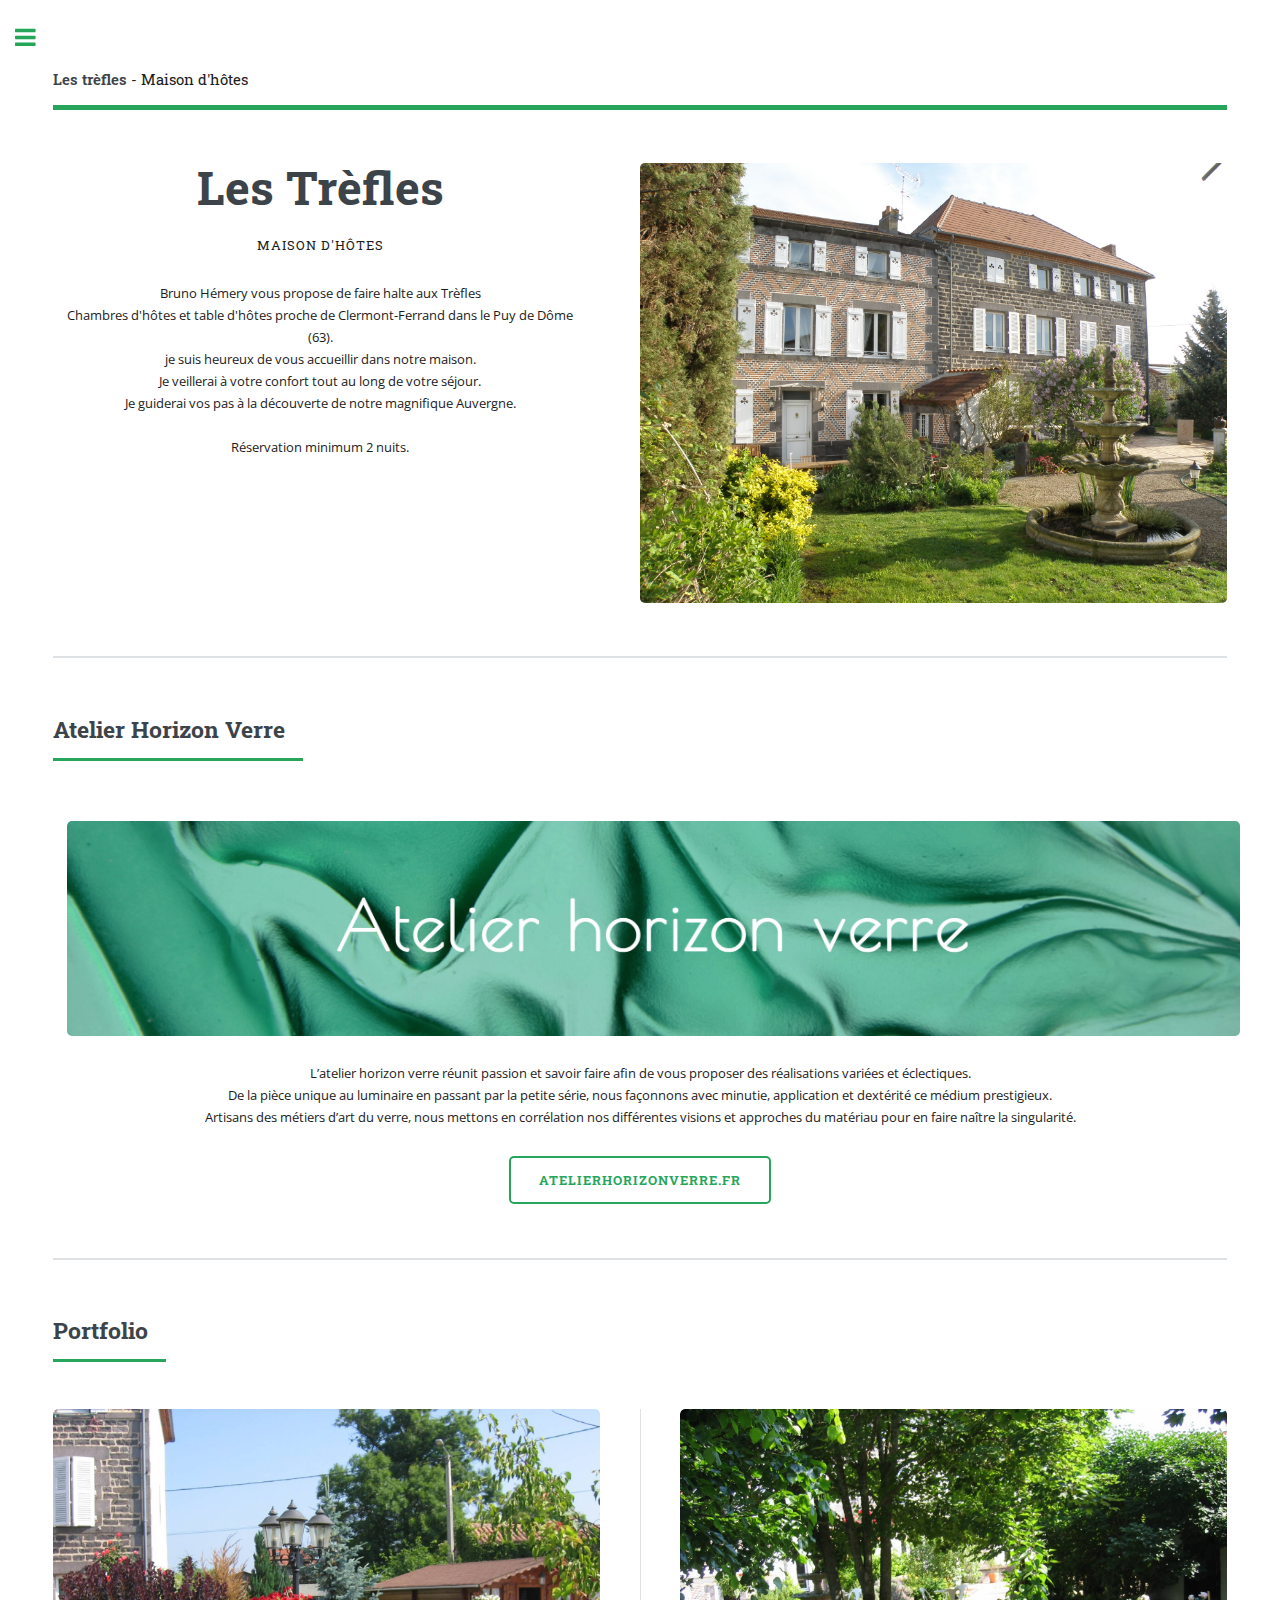
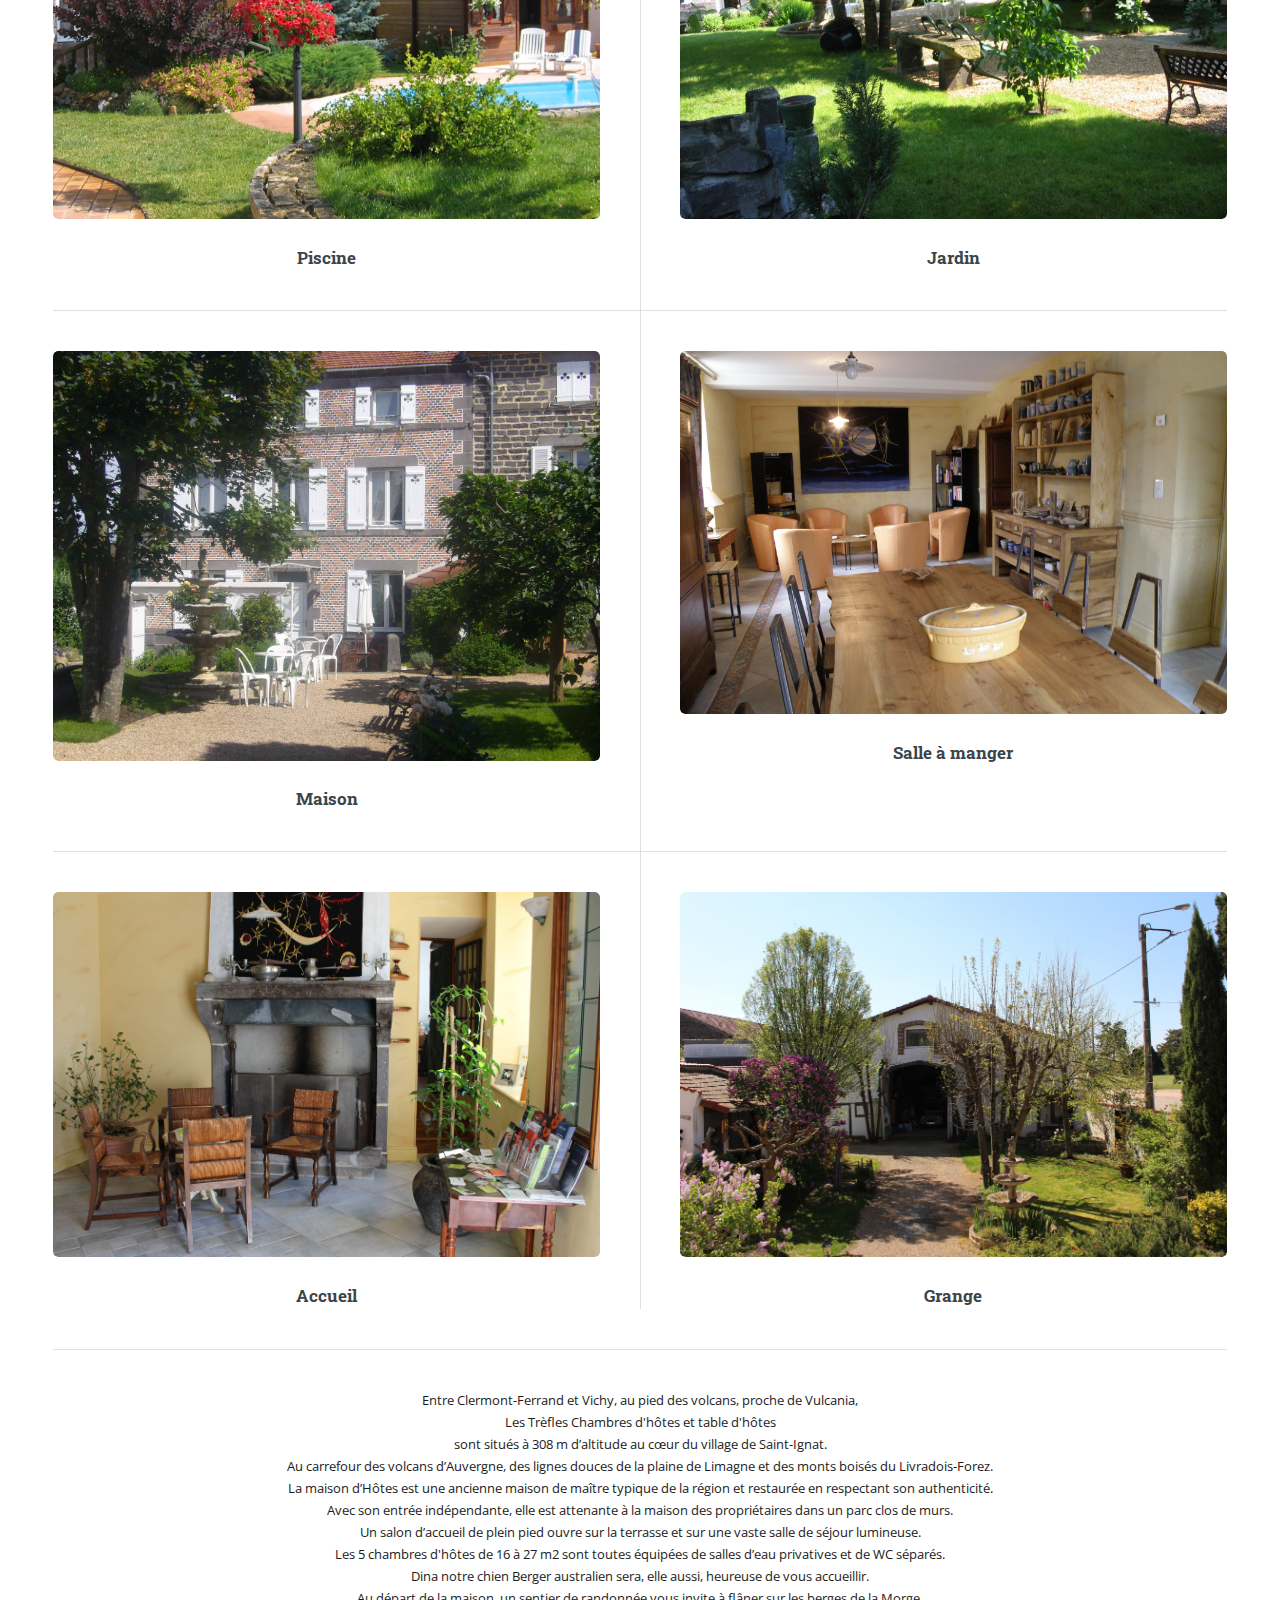
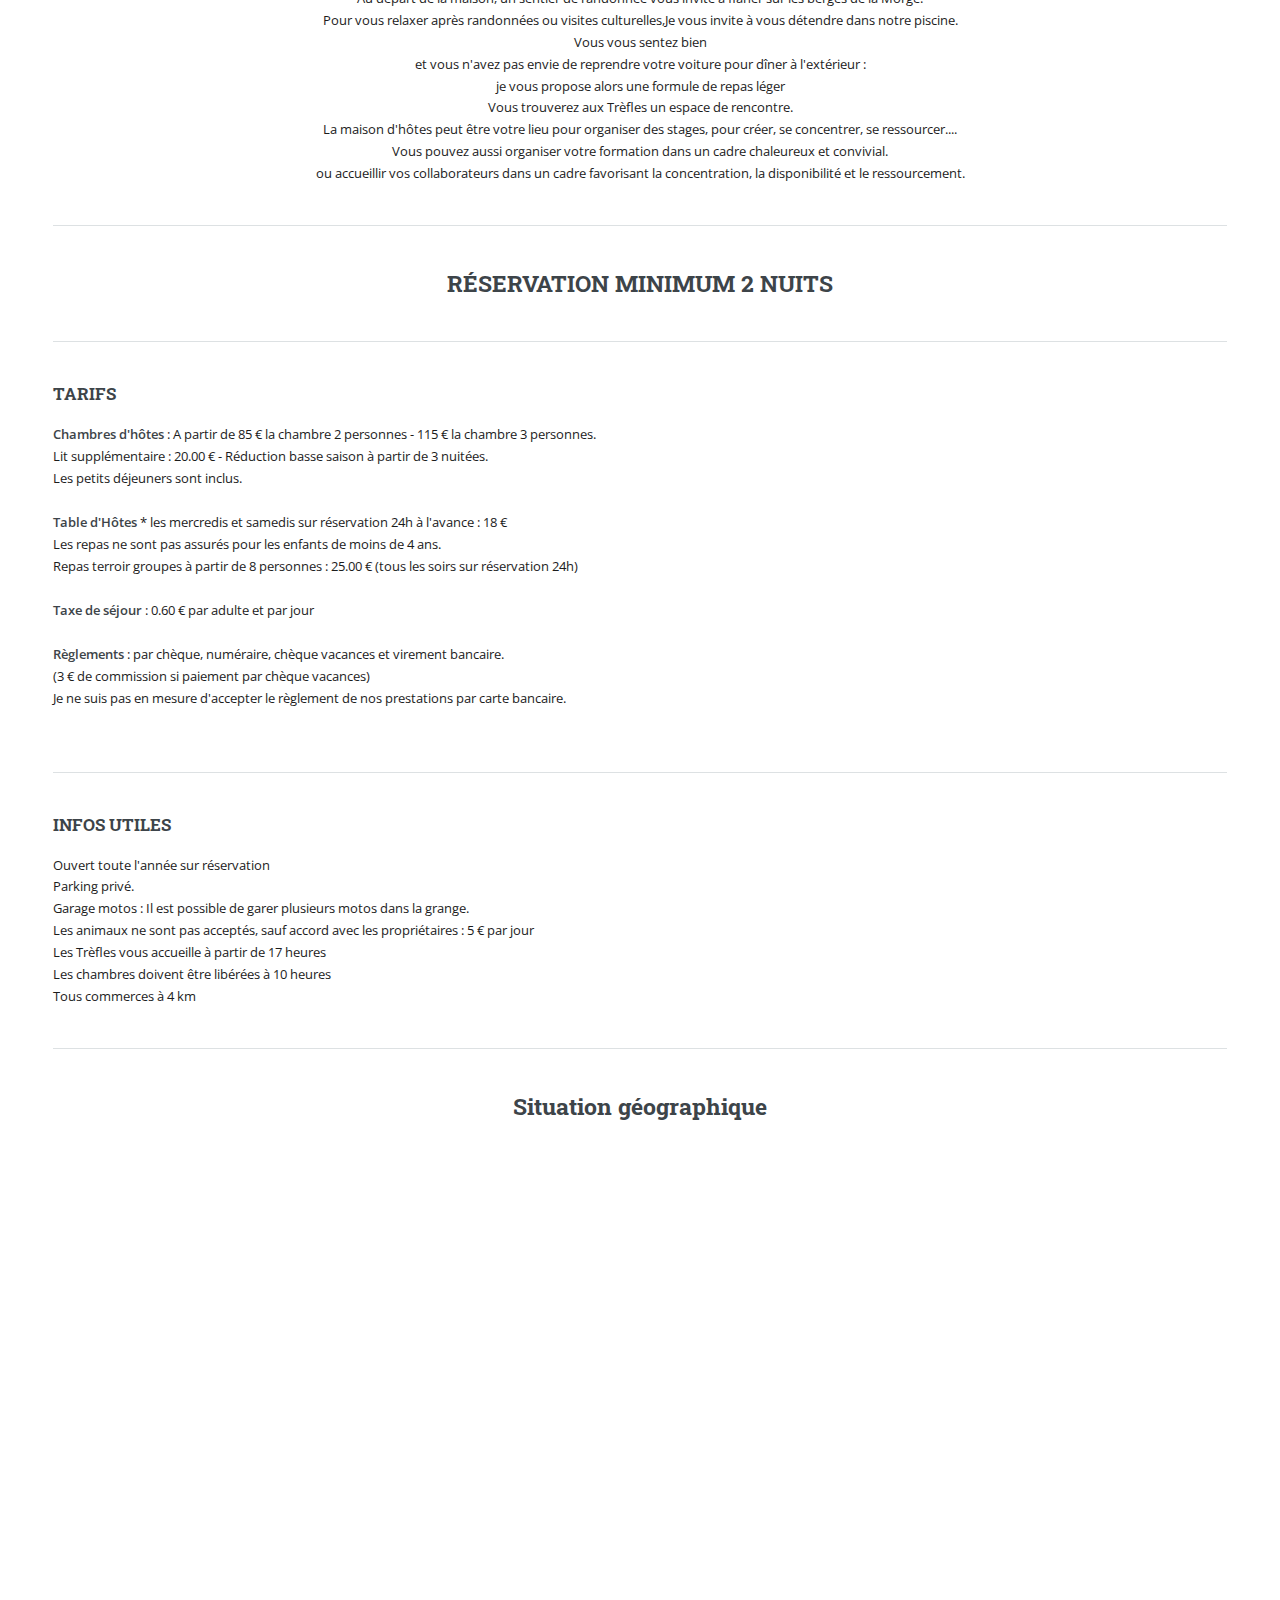
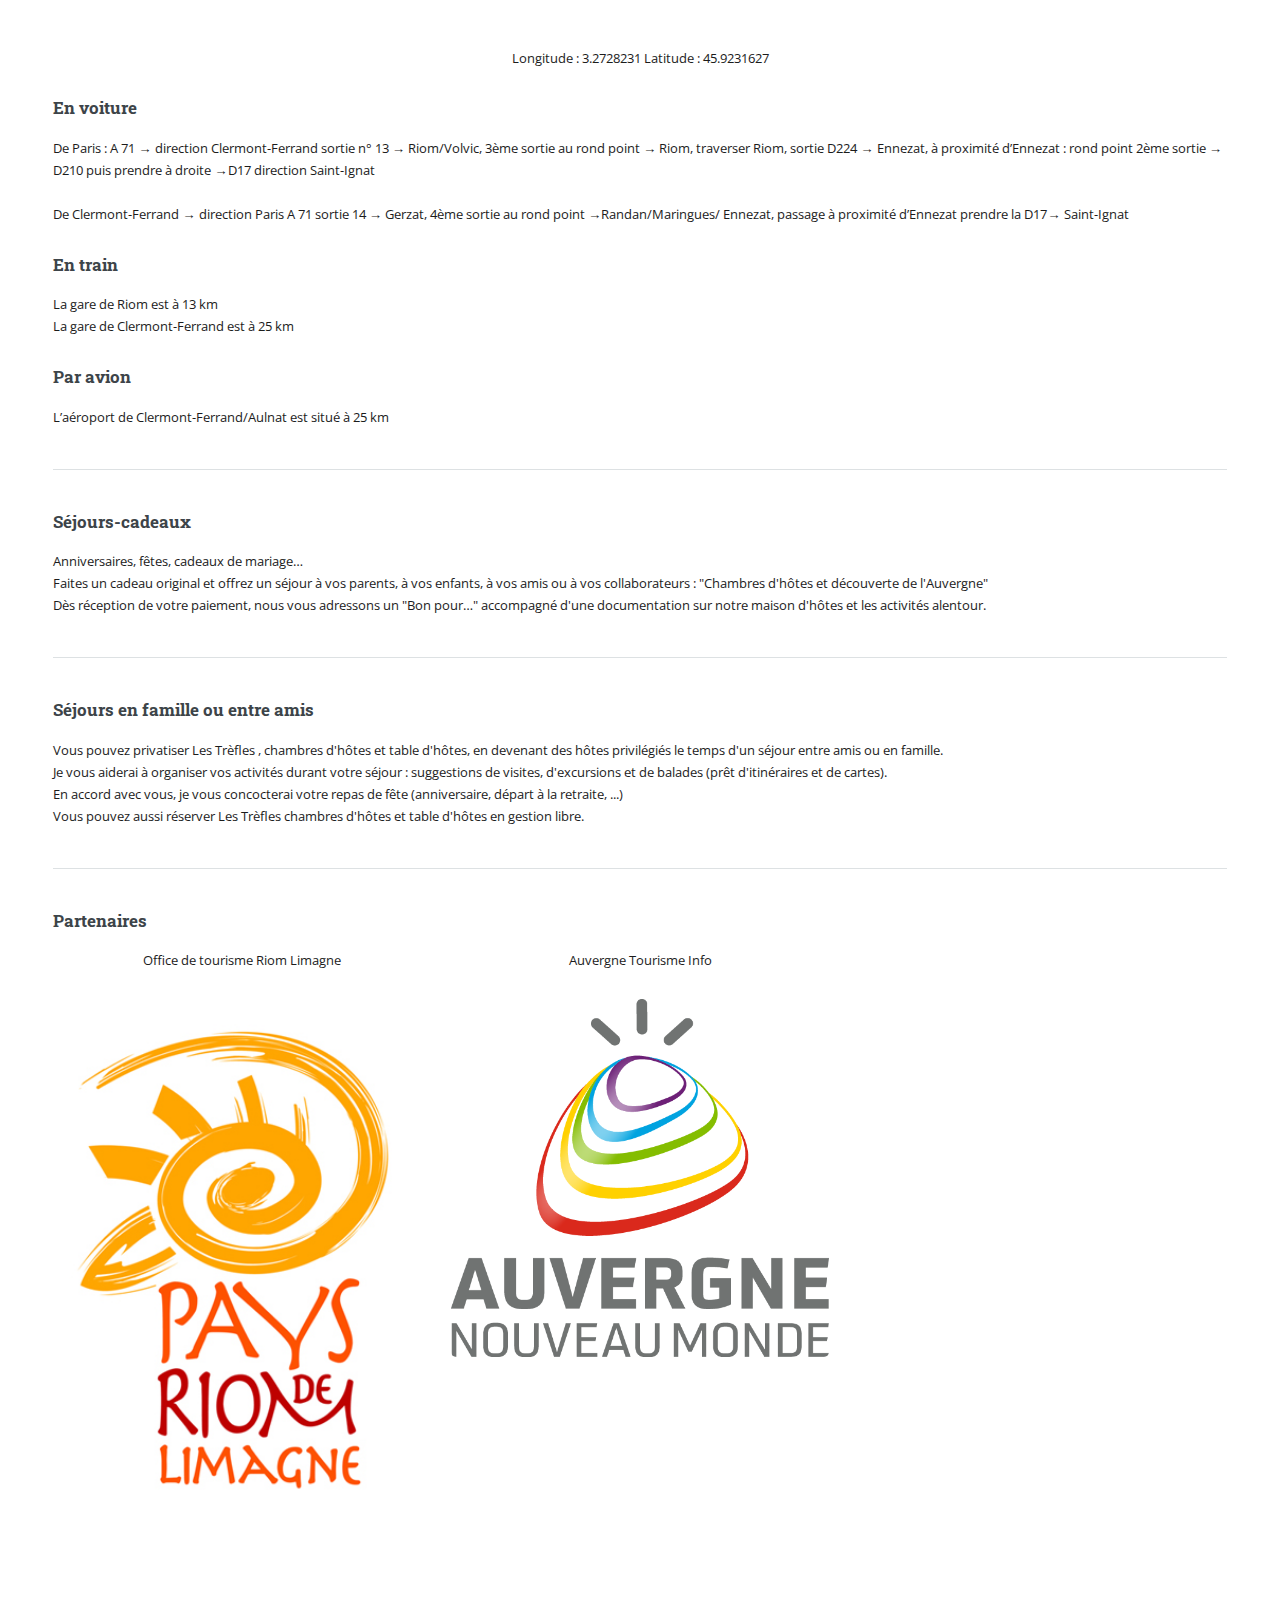
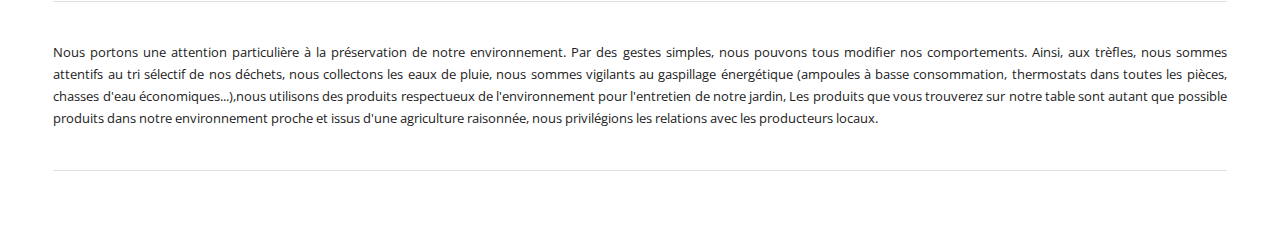
==== commit 5a794c0c: "fix: tables mecredis et samedis" ====
--- a/index.html
+++ b/index.html
@@ -159,7 +159,7 @@
 										Lit supplémentaire : 20.00 € - Réduction basse saison à partir de 3 nuitées.</br>
 									 	Les petits déjeuners sont inclus.	</br></br>
 
- 										<b>Table d'Hôtes</b> * le dimanche, mercredi et vendredi sur réservation 24h à l'avance :  18 € </br>
+ 										<b>Table d'Hôtes</b> * les mercredis et samedis sur réservation 24h à l'avance :  18 € </br>
 										Les repas ne sont pas assurés pour les enfants de moins de 4 ans.</br>
 										Repas terroir groupes à partir de 8 personnes  : 25.00 € (tous les soirs sur réservation 24h)</br> </br>
 
--- a/assets/css/main.css
+++ b/assets/css/main.css
@@ -4062,28 +4062,3 @@
 			margin-top: 0;
 			padding-top: 0;
 		}
-
-		.roses{
-			background-color: #E6567A;
-			color : #3D4449;
-		}
-
-		.bleuets{
-			background-color: #2980B9;
-			color : #3D4449;
-		}
-
-		.pensees{
-			background-color: #9b59b6;
-			color : #3D4449;
-		}
-
-		.menthes{
-			background-color: #27ae60	;
-			color : #3D4449;
-		}
-
-		.tournesols{
-			background-color: #F7BC05;
-			color : #3D4449;
-			}
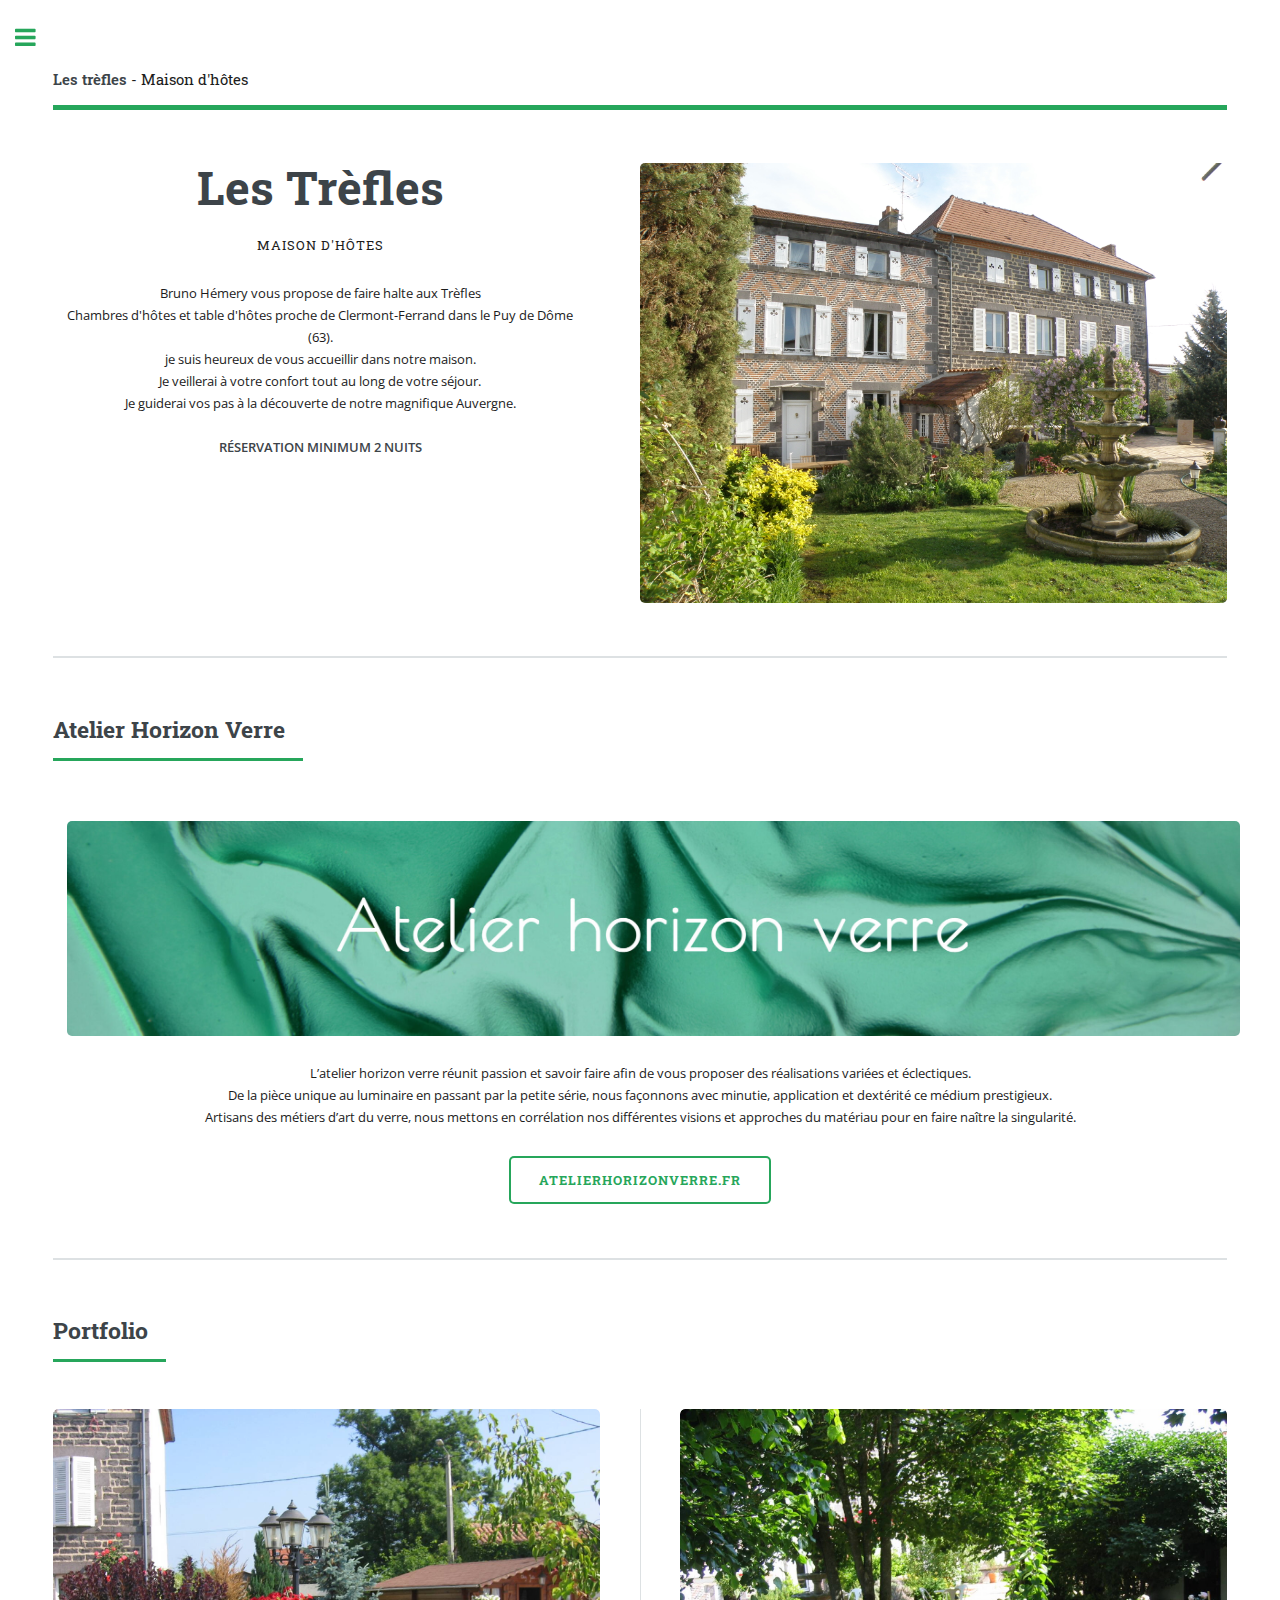
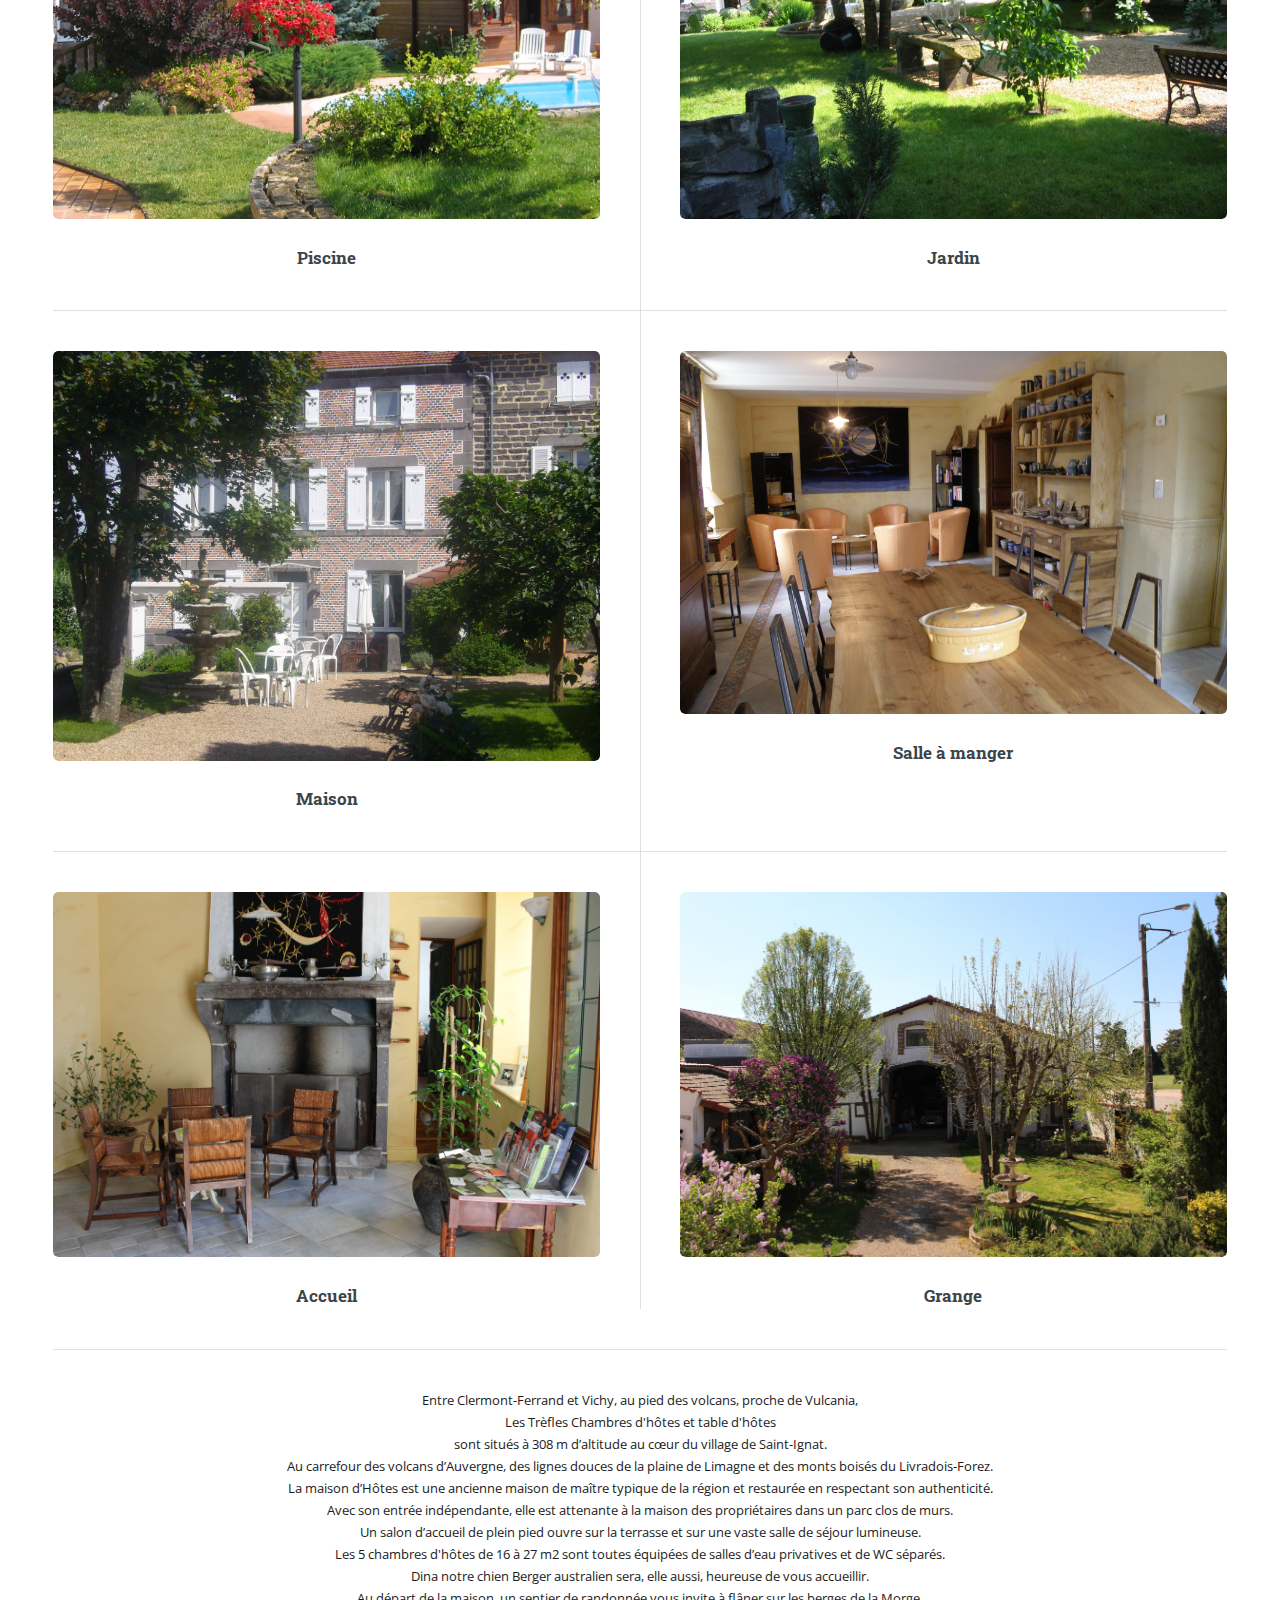
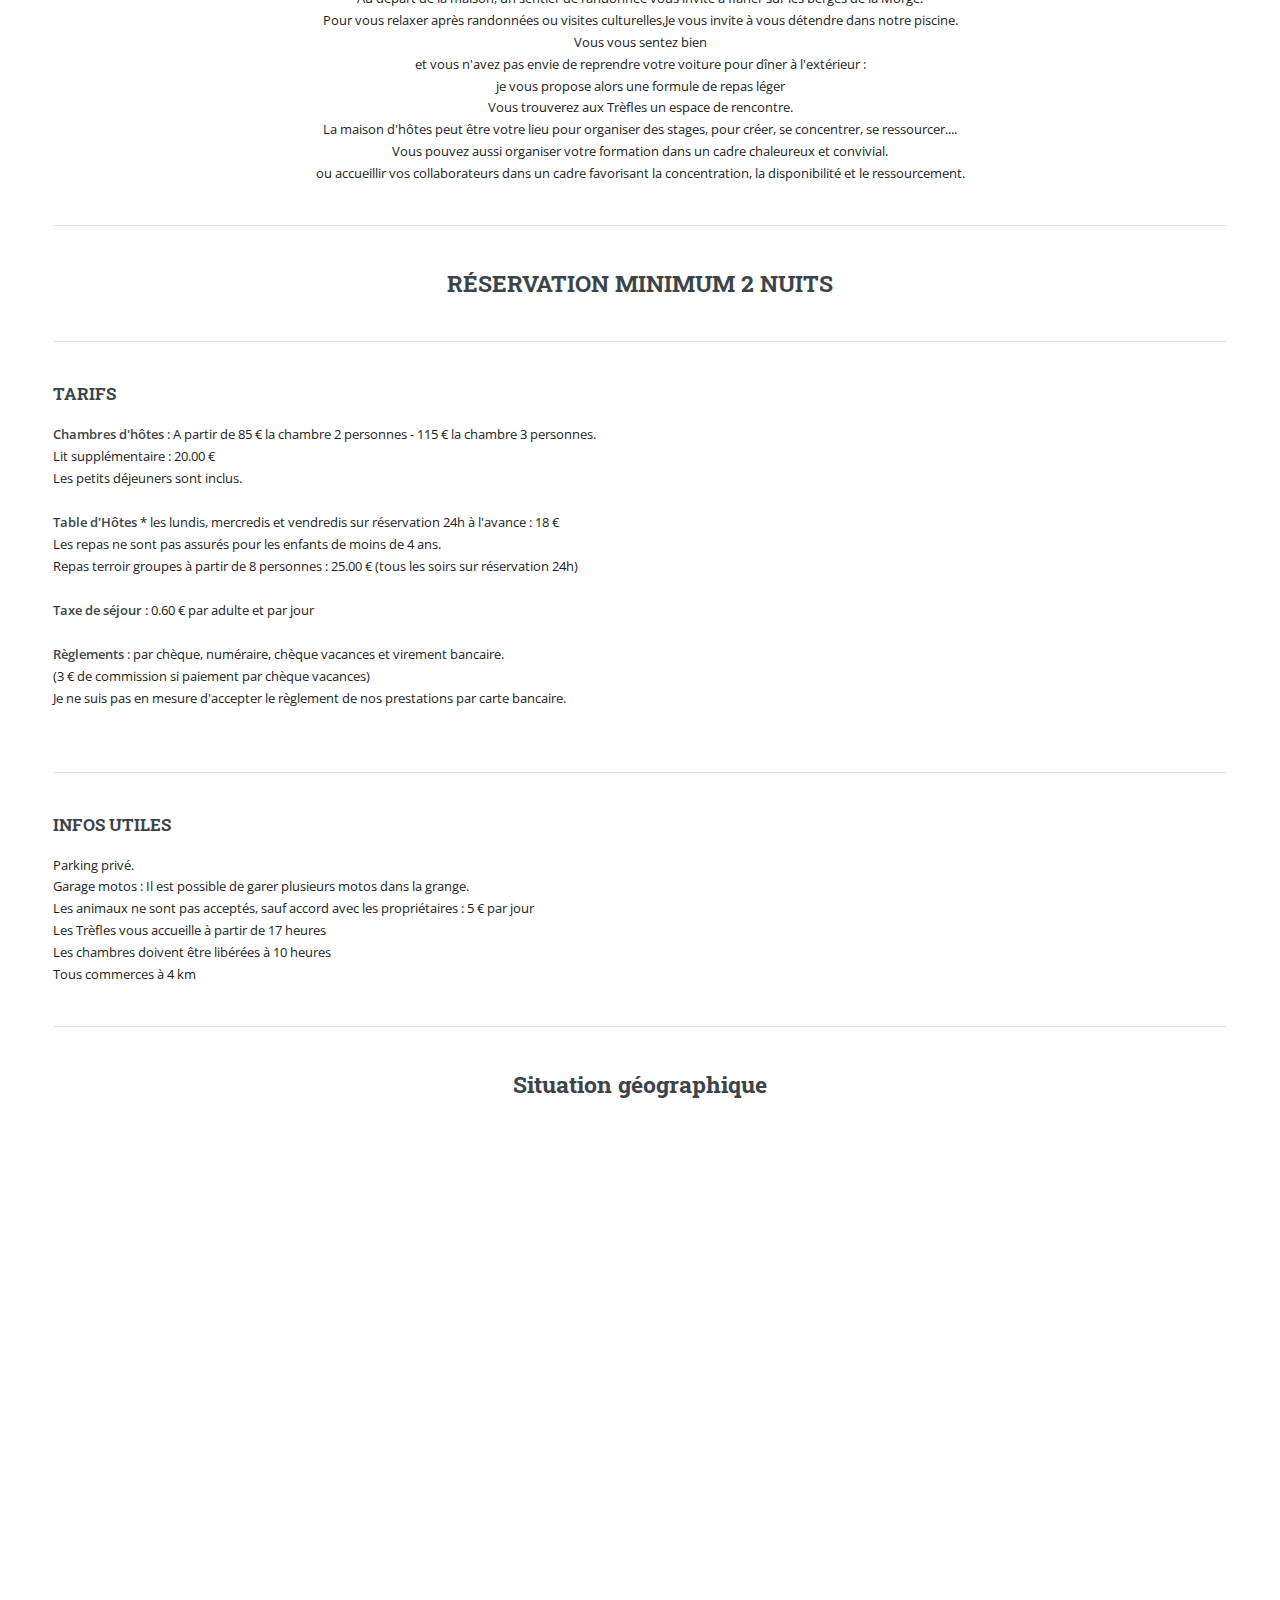
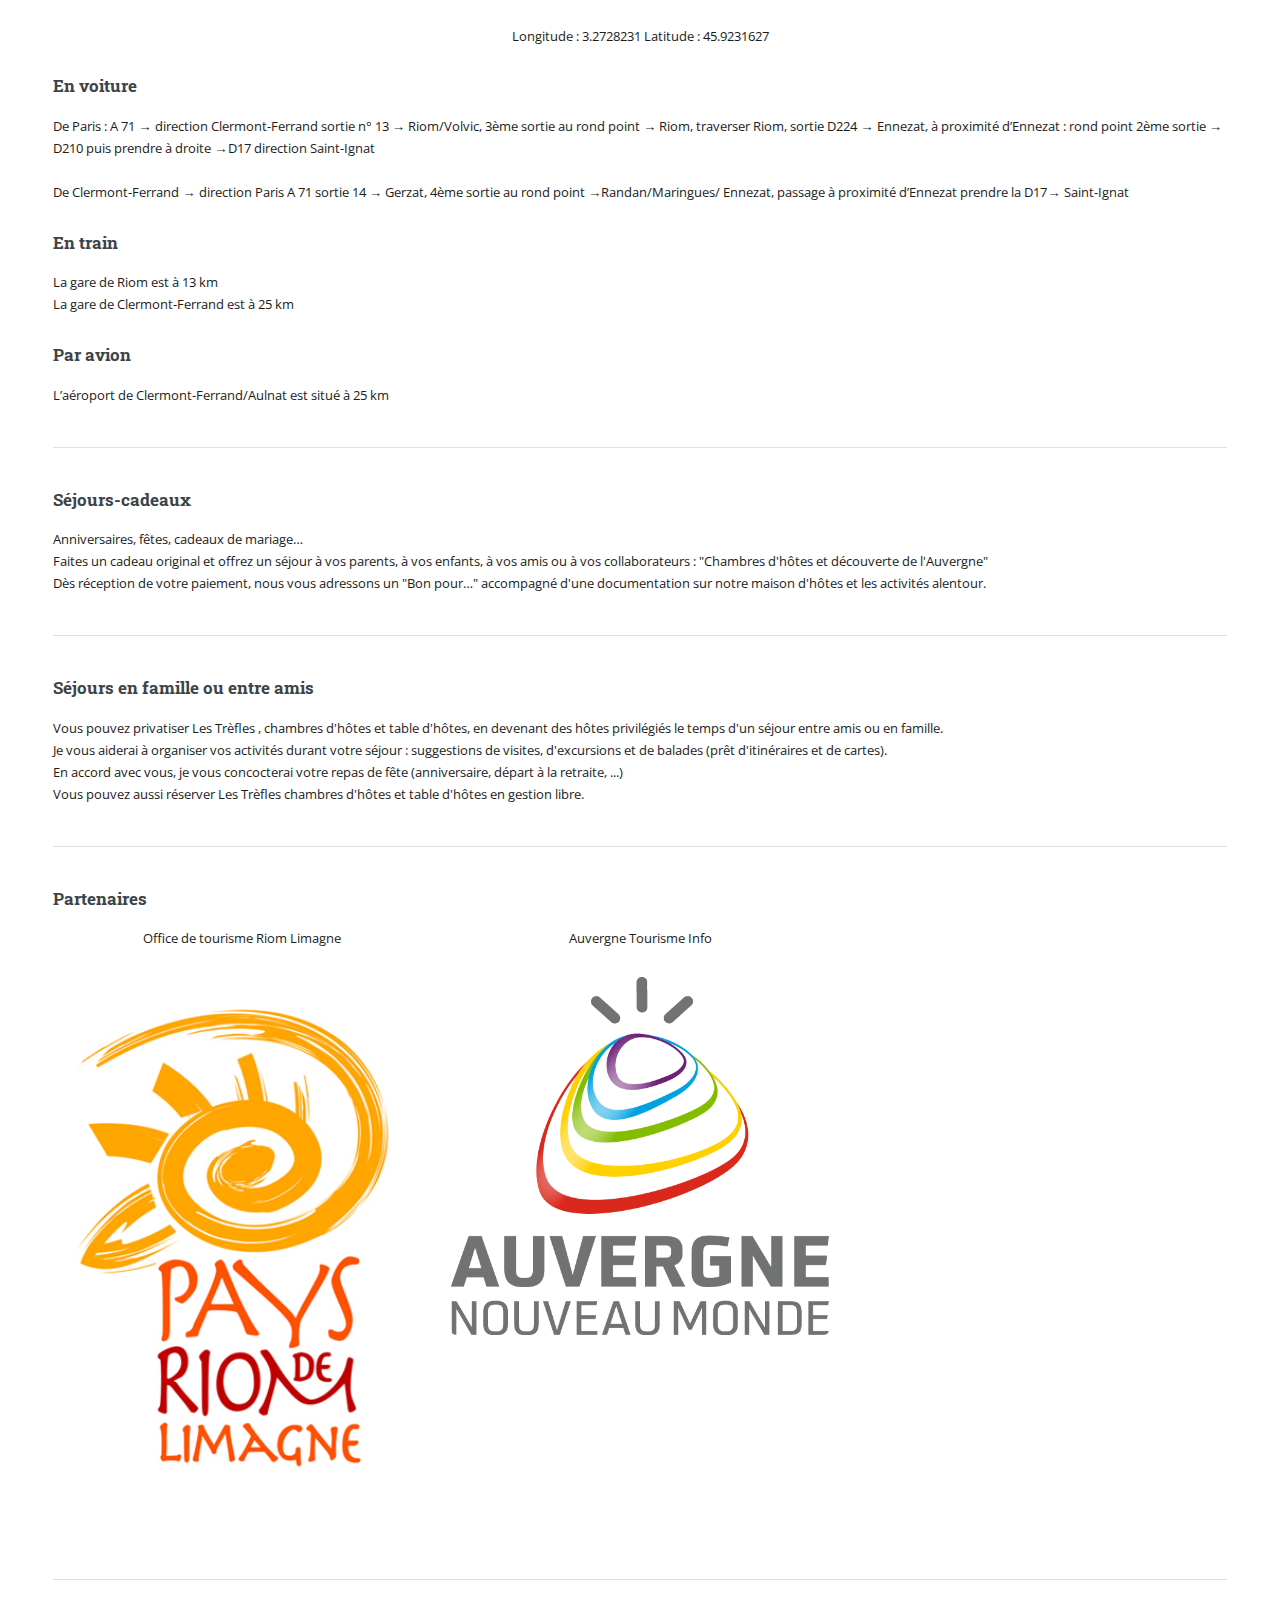
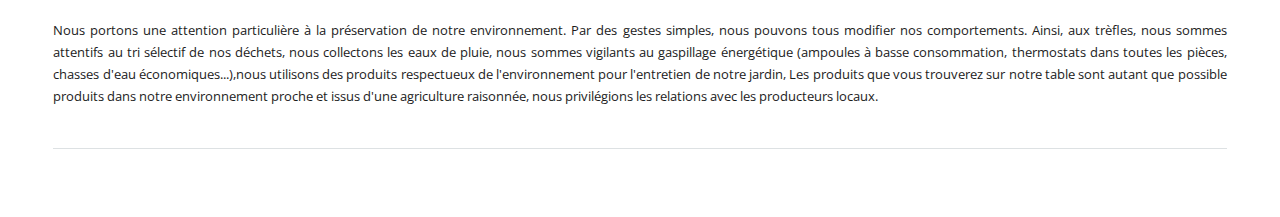
==== commit 499b649e: "fin des changements" ====
--- a/index.html
+++ b/index.html
@@ -46,7 +46,7 @@
 													Je veillerai à votre confort tout au long de votre séjour.<br>
   												Je guiderai vos pas à la découverte de notre magnifique Auvergne.
 													<br><br>
-													Réservation minimum 2 nuits.
+													<b>RÉSERVATION MINIMUM 2 NUITS</b>
 										</p>
 									</div>
 									<span class="image object">
@@ -156,10 +156,10 @@
 
 									<p>
 										<b>Chambres d'hôtes</B> : A partir de 85 € la chambre 2 personnes - 115 € la chambre 3 personnes. </br>
-										Lit supplémentaire : 20.00 € - Réduction basse saison à partir de 3 nuitées.</br>
+										Lit supplémentaire : 20.00 €</br>
 									 	Les petits déjeuners sont inclus.	</br></br>
 
- 										<b>Table d'Hôtes</b> * les mercredis et samedis sur réservation 24h à l'avance :  18 € </br>
+ 										<b>Table d'Hôtes</b> * les lundis, mercredis et vendredis sur réservation 24h à l'avance :  18 € </br>
 										Les repas ne sont pas assurés pour les enfants de moins de 4 ans.</br>
 										Repas terroir groupes à partir de 8 personnes  : 25.00 € (tous les soirs sur réservation 24h)</br> </br>
 
@@ -174,19 +174,19 @@
 
 										<h3>INFOS UTILES</h3>
 
-									<p>	Ouvert toute l'année sur réservation</br>
-
-											Parking privé.</br>
-
-											Garage motos : Il est possible de garer plusieurs motos dans la grange.</br>
-
-											Les animaux ne sont pas acceptés, sauf accord avec les propriétaires : 5 € par jour</br>
-
-											Les Trèfles vous accueille  à partir de 17 heures</br>
-
-											Les chambres doivent être libérées à  10 heures</br>
-
-											Tous commerces à 4 km</br></p>
+									<p>     
+										Parking privé.</br>
+
+										Garage motos : Il est possible de garer plusieurs motos dans la grange.</br>
+
+										Les animaux ne sont pas acceptés, sauf accord avec les propriétaires : 5 € par jour</br>
+
+										Les Trèfles vous accueille  à partir de 17 heures</br>
+
+										Les chambres doivent être libérées à  10 heures</br>
+
+										Tous commerces à 4 km
+									</p>
 
 
 										<hr class="major" />
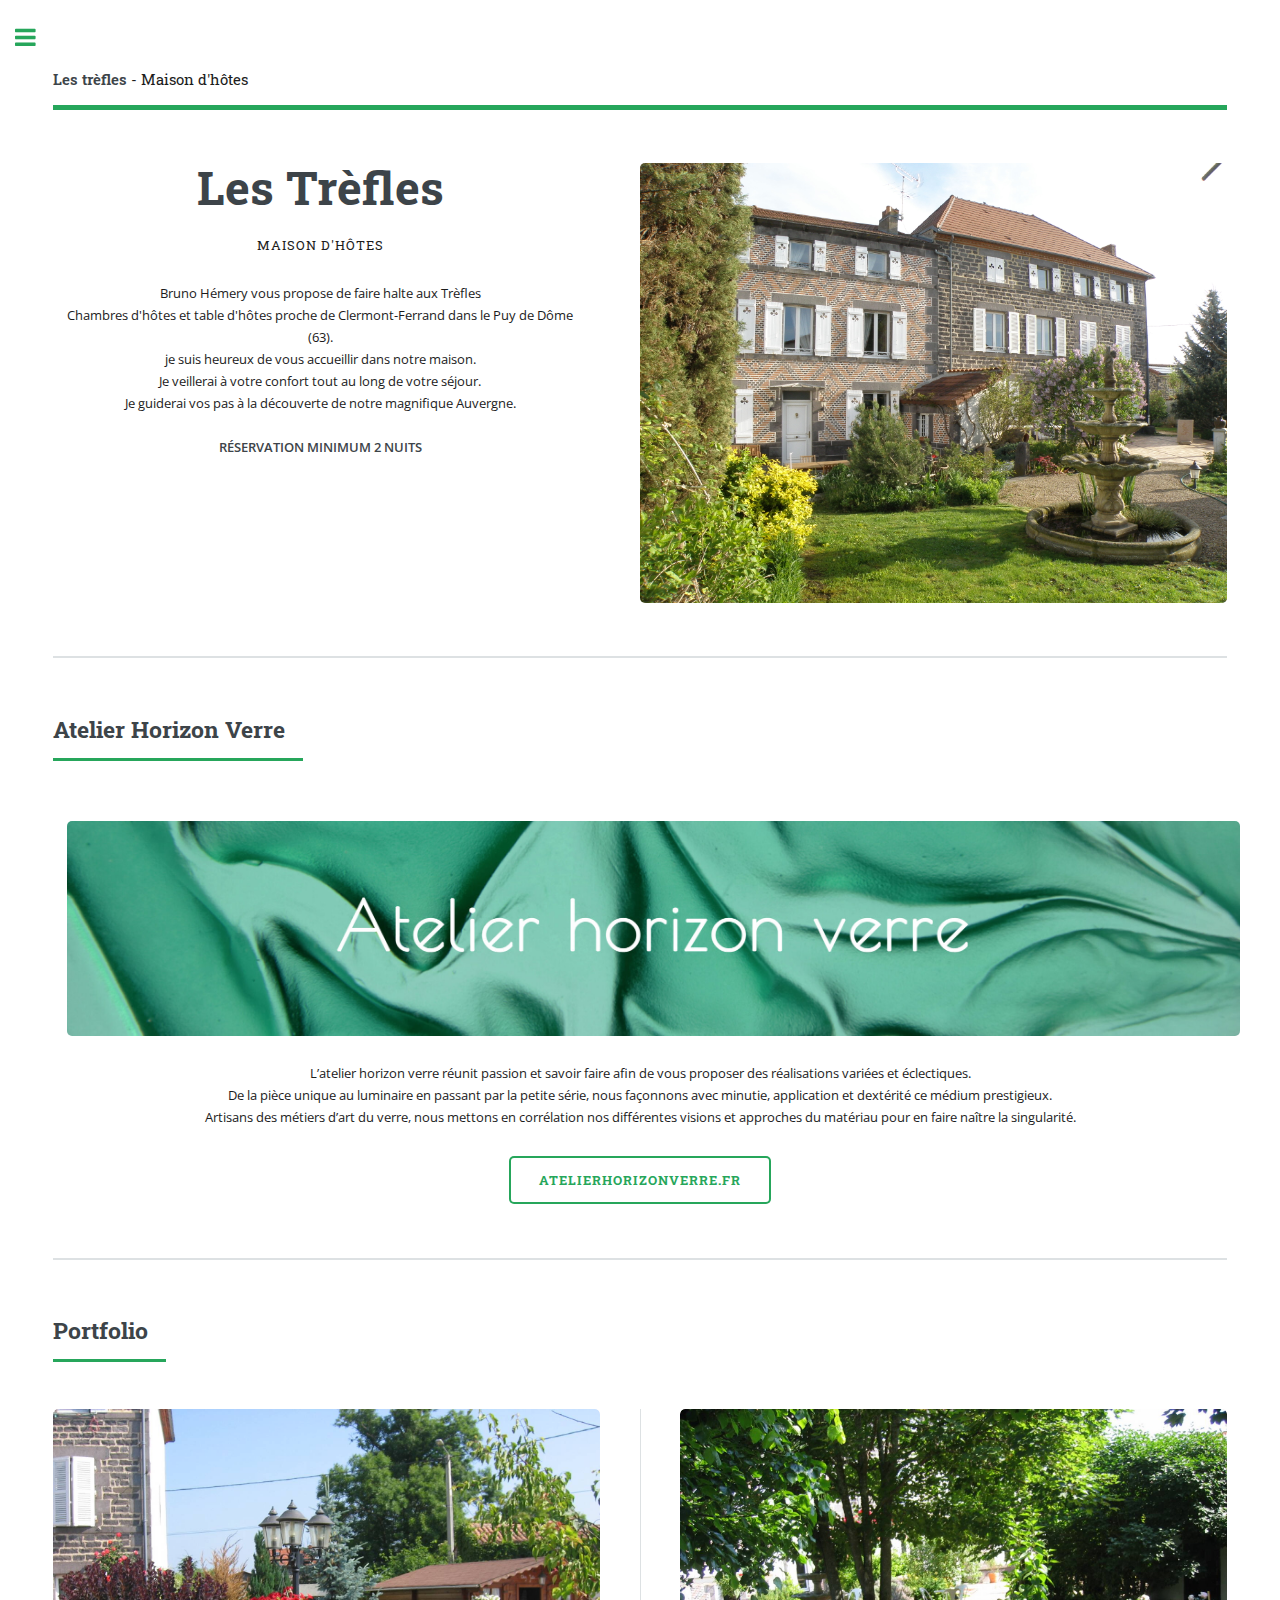
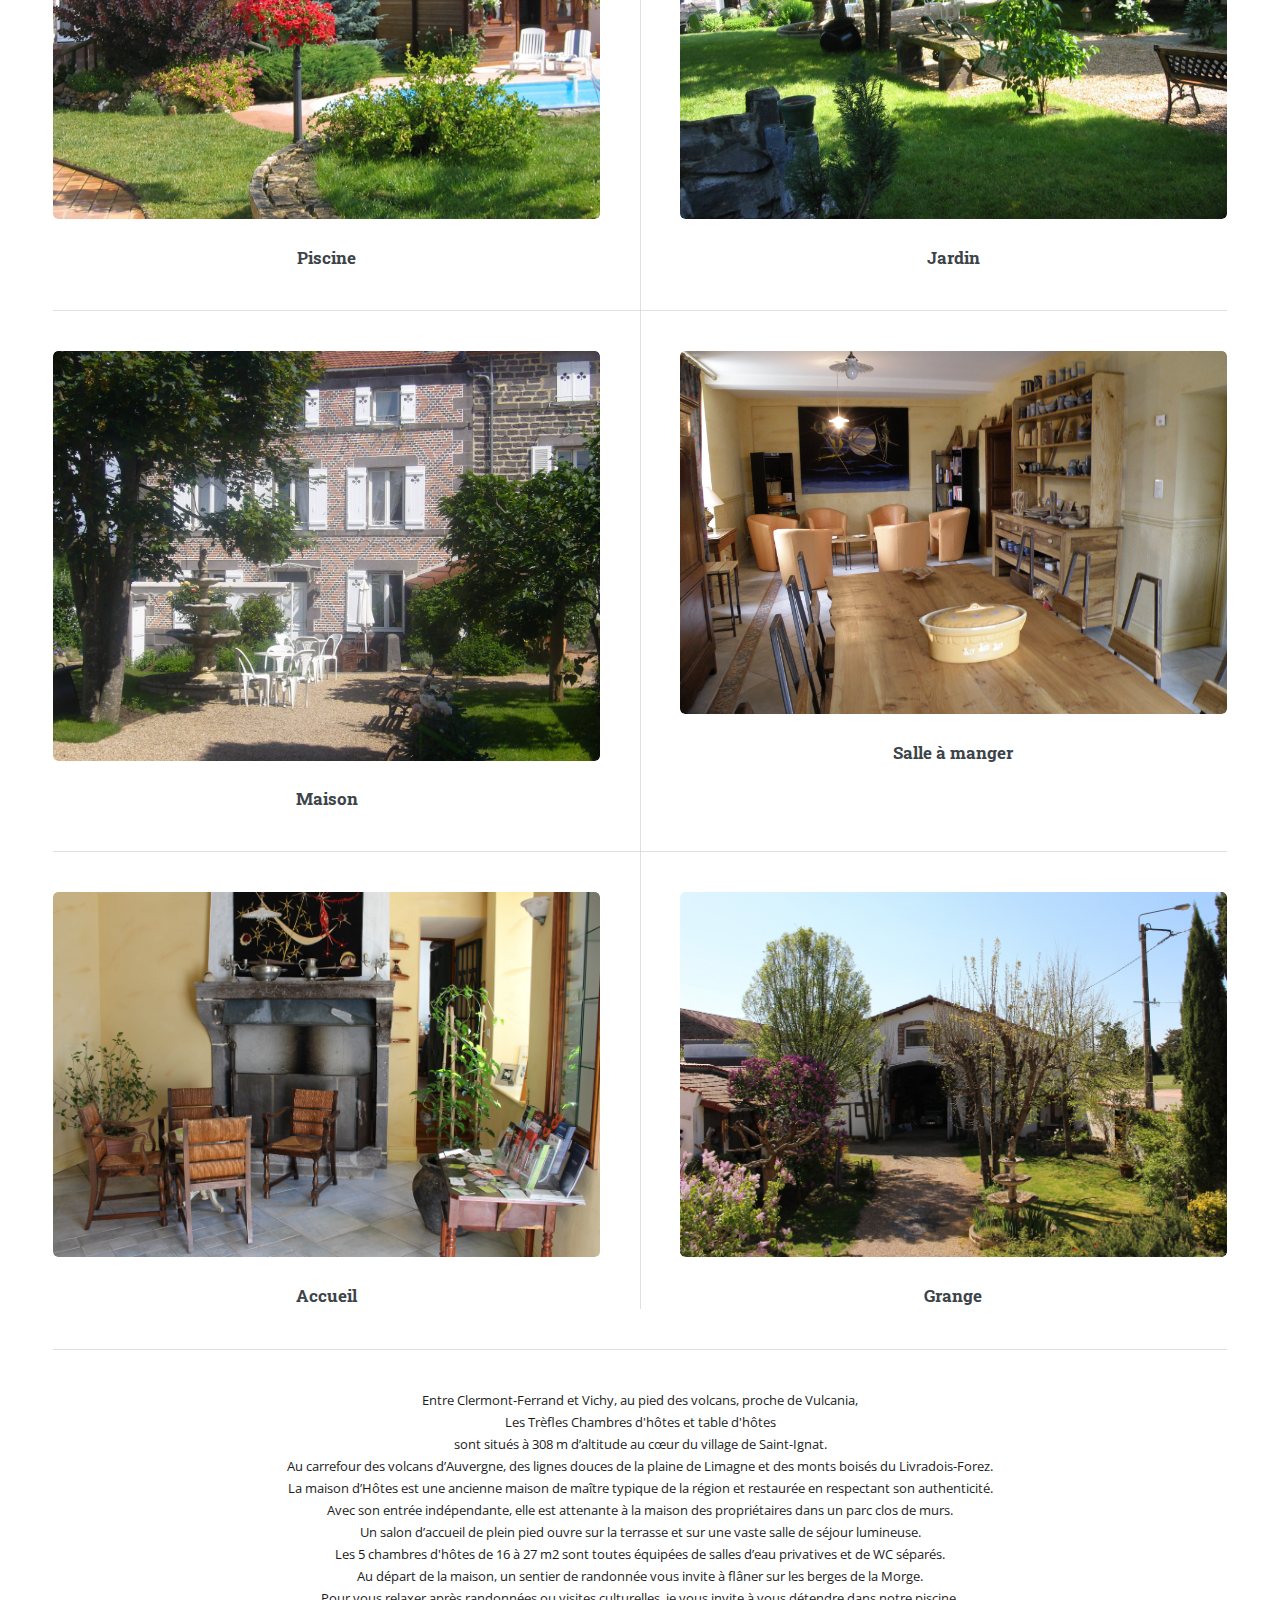
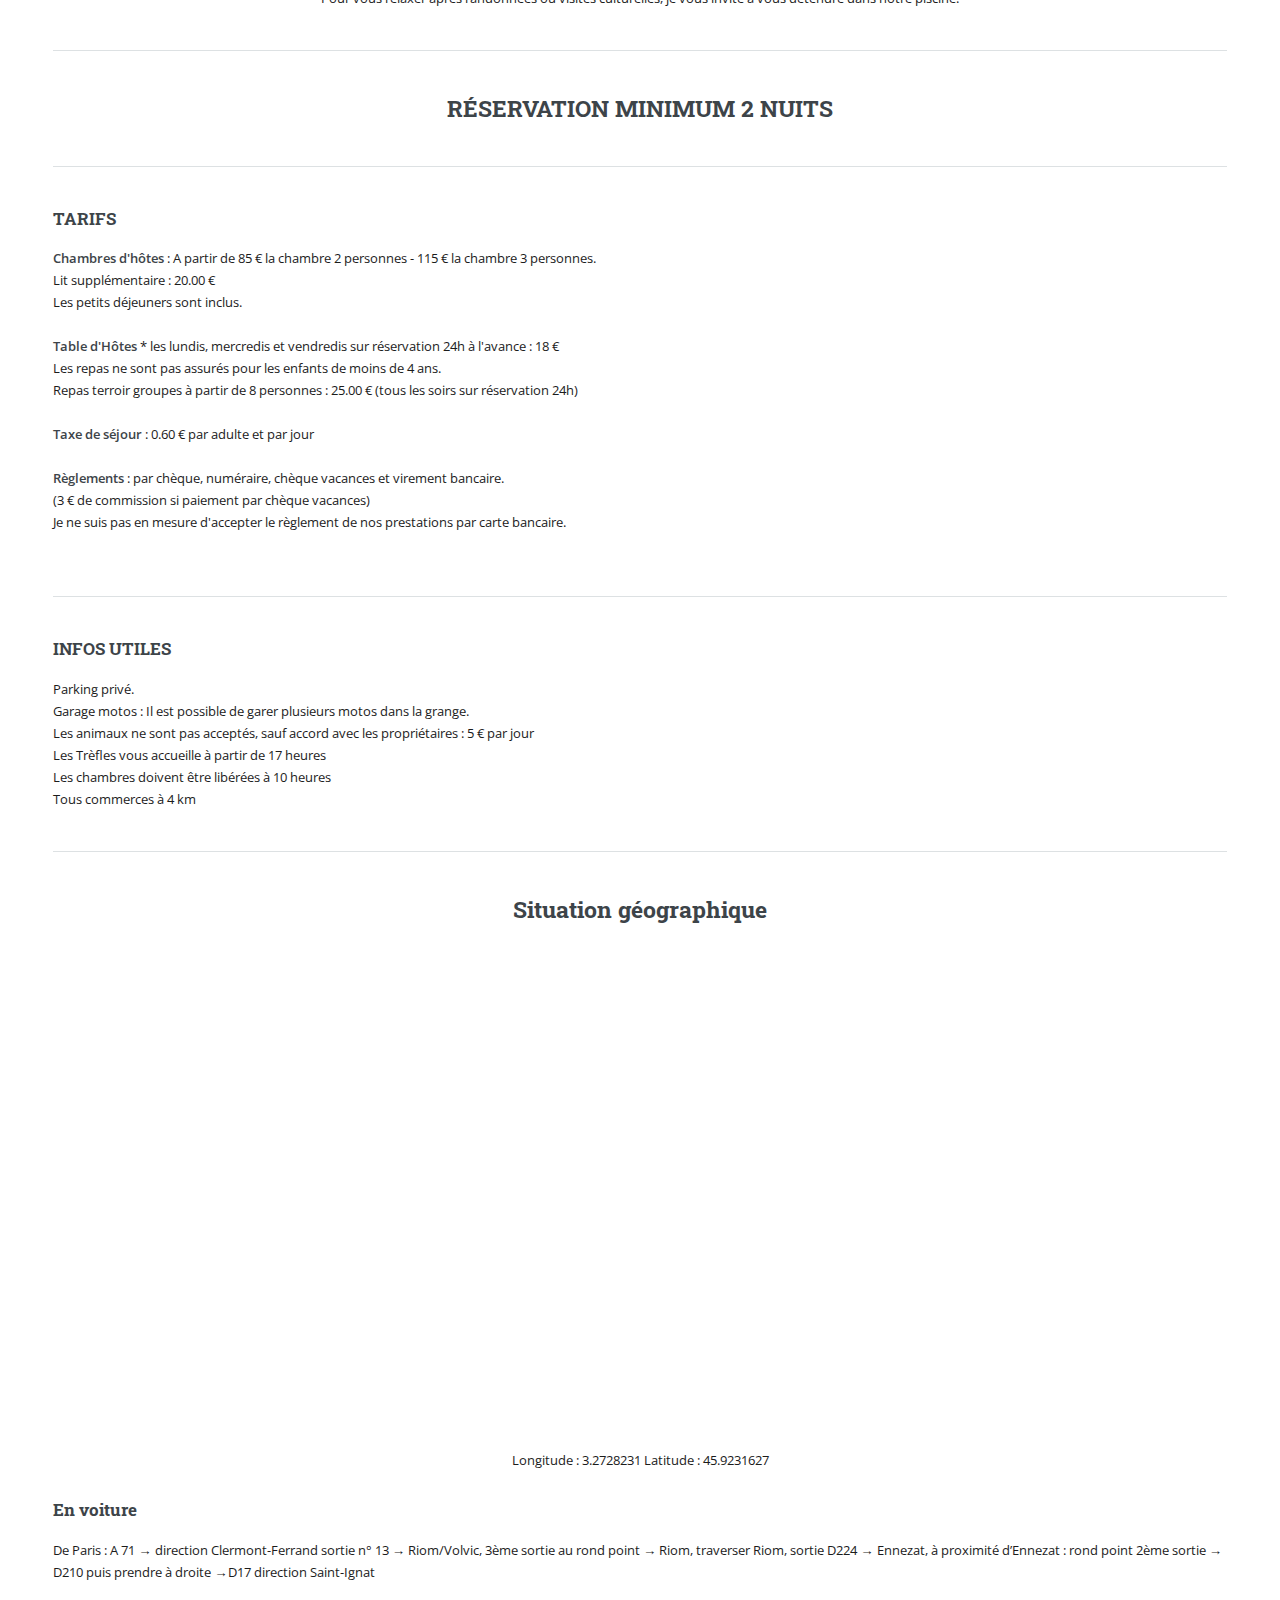
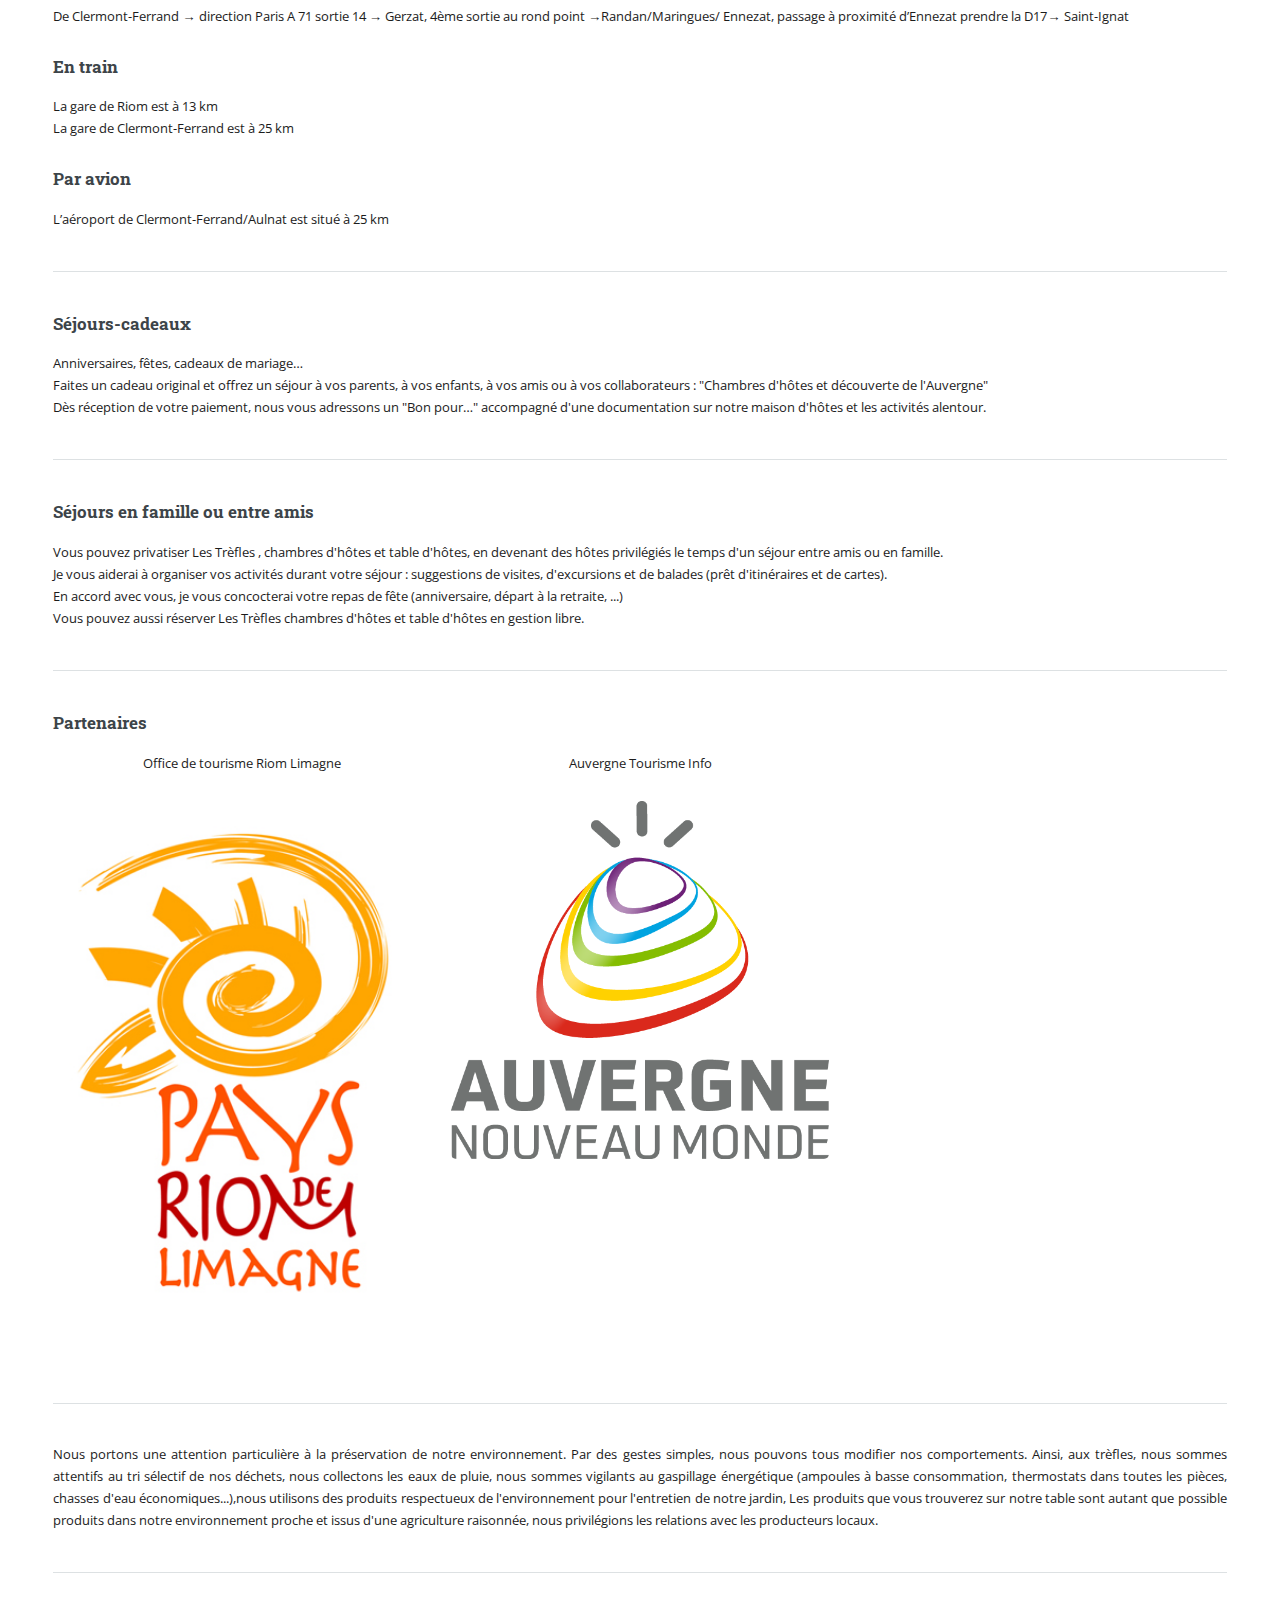
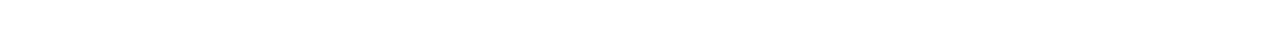
==== commit dac17adc: "dina accueil" ====
--- a/index.html
+++ b/index.html
@@ -133,17 +133,9 @@
 										Un salon d’accueil de plein pied ouvre sur la terrasse et sur une  vaste salle de séjour lumineuse.  </br>
 										Les 5 chambres d'hôtes de 16 à 27 m2 sont toutes équipées de salles d’eau privatives et de WC séparés.</br>
 
-										Dina notre chien Berger australien sera, elle aussi, heureuse de vous accueillir.</br>
 										Au départ de la maison, un sentier de randonnée vous invite à flâner sur les berges de la Morge.</br>
-										Pour vous relaxer après randonnées ou visites culturelles,Je vous invite à vous détendre dans notre piscine.</br>
-										Vous vous sentez bien</br>
-										et vous n'avez pas envie de reprendre votre voiture pour  dîner à l'extérieur :</br>
-										je vous propose alors une formule de repas léger</br>
-
-										Vous trouverez aux Trèfles un espace de rencontre.</br>
-										La maison d'hôtes peut être votre lieu pour organiser des stages, pour créer, se concentrer, se ressourcer....</br>
-										Vous pouvez aussi organiser votre formation dans un cadre chaleureux et convivial.</br>
-										 ou accueillir vos collaborateurs dans un cadre favorisant la concentration, la disponibilité et le ressourcement. </br></p>
+										Pour vous relaxer après randonnées ou visites culturelles, je vous invite à vous détendre dans notre piscine.
+                                        </p>
 
 									 <center>
 										 <hr class="major" />
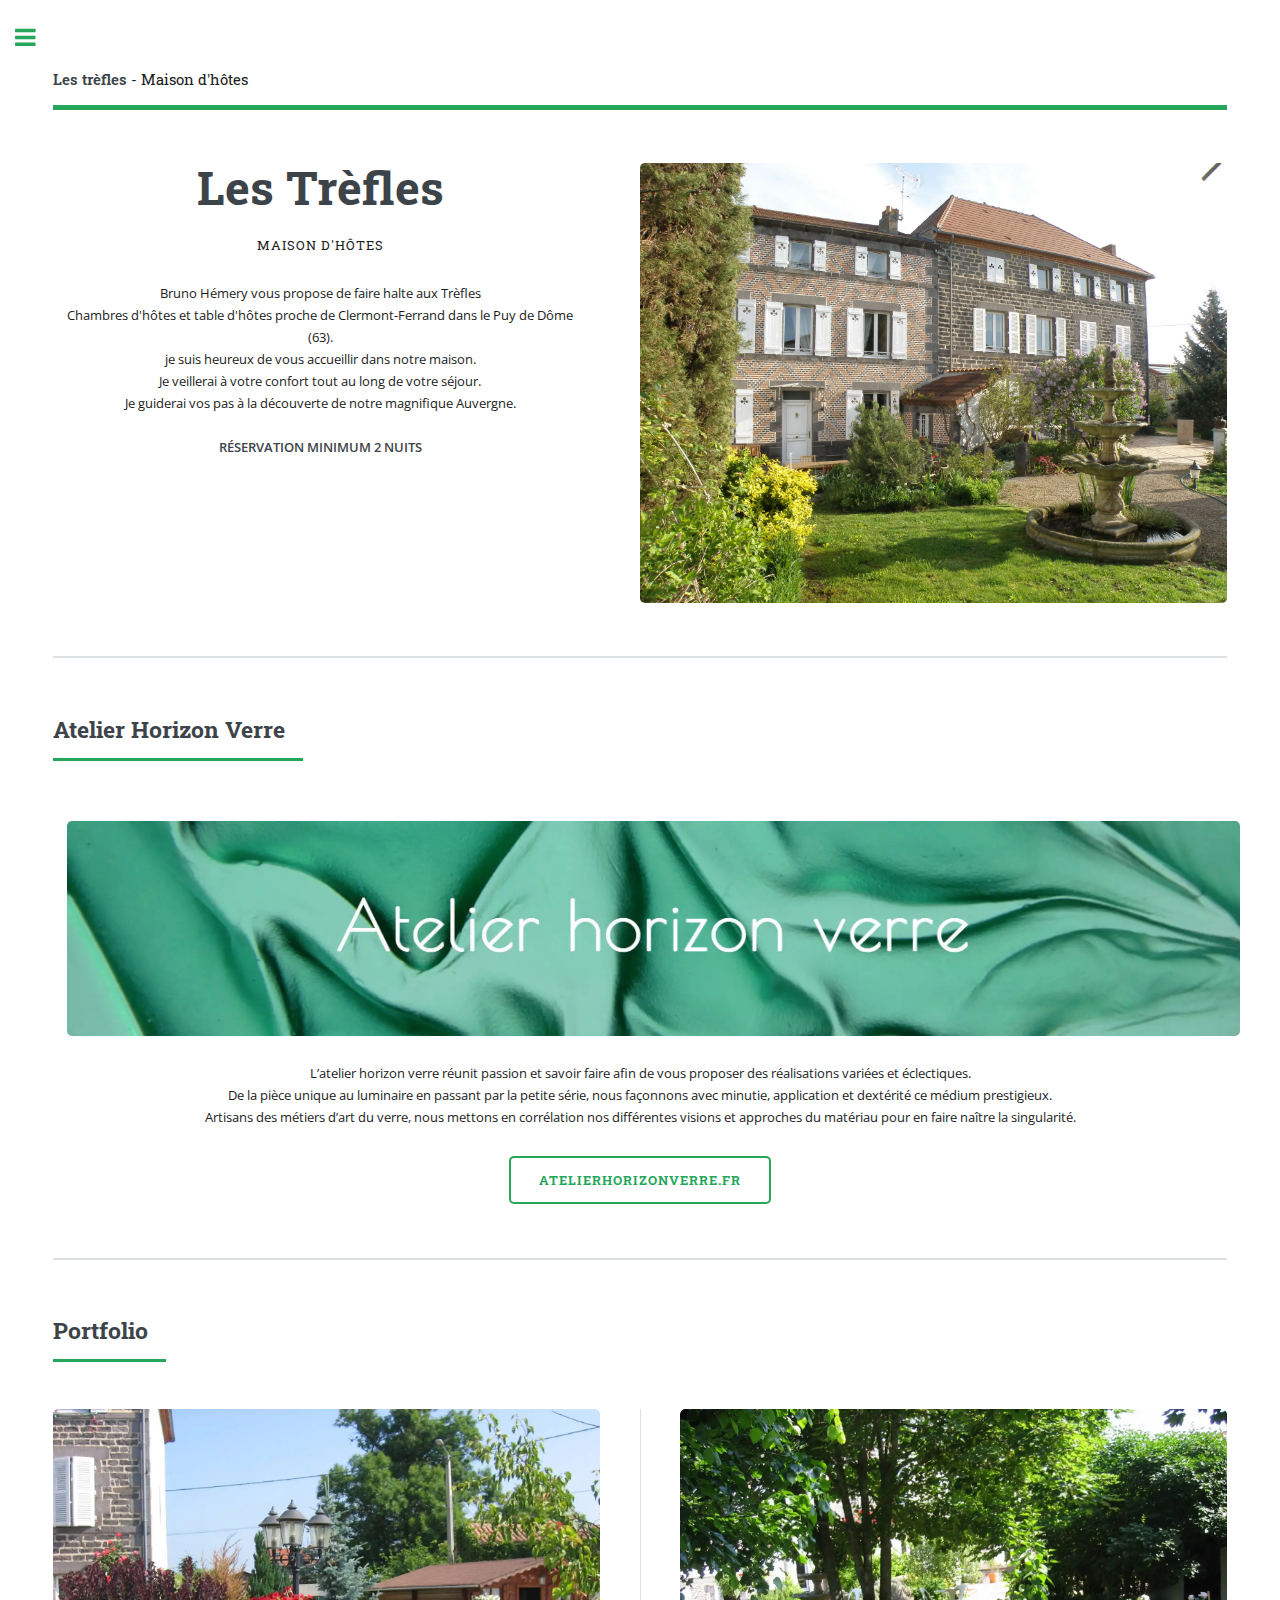
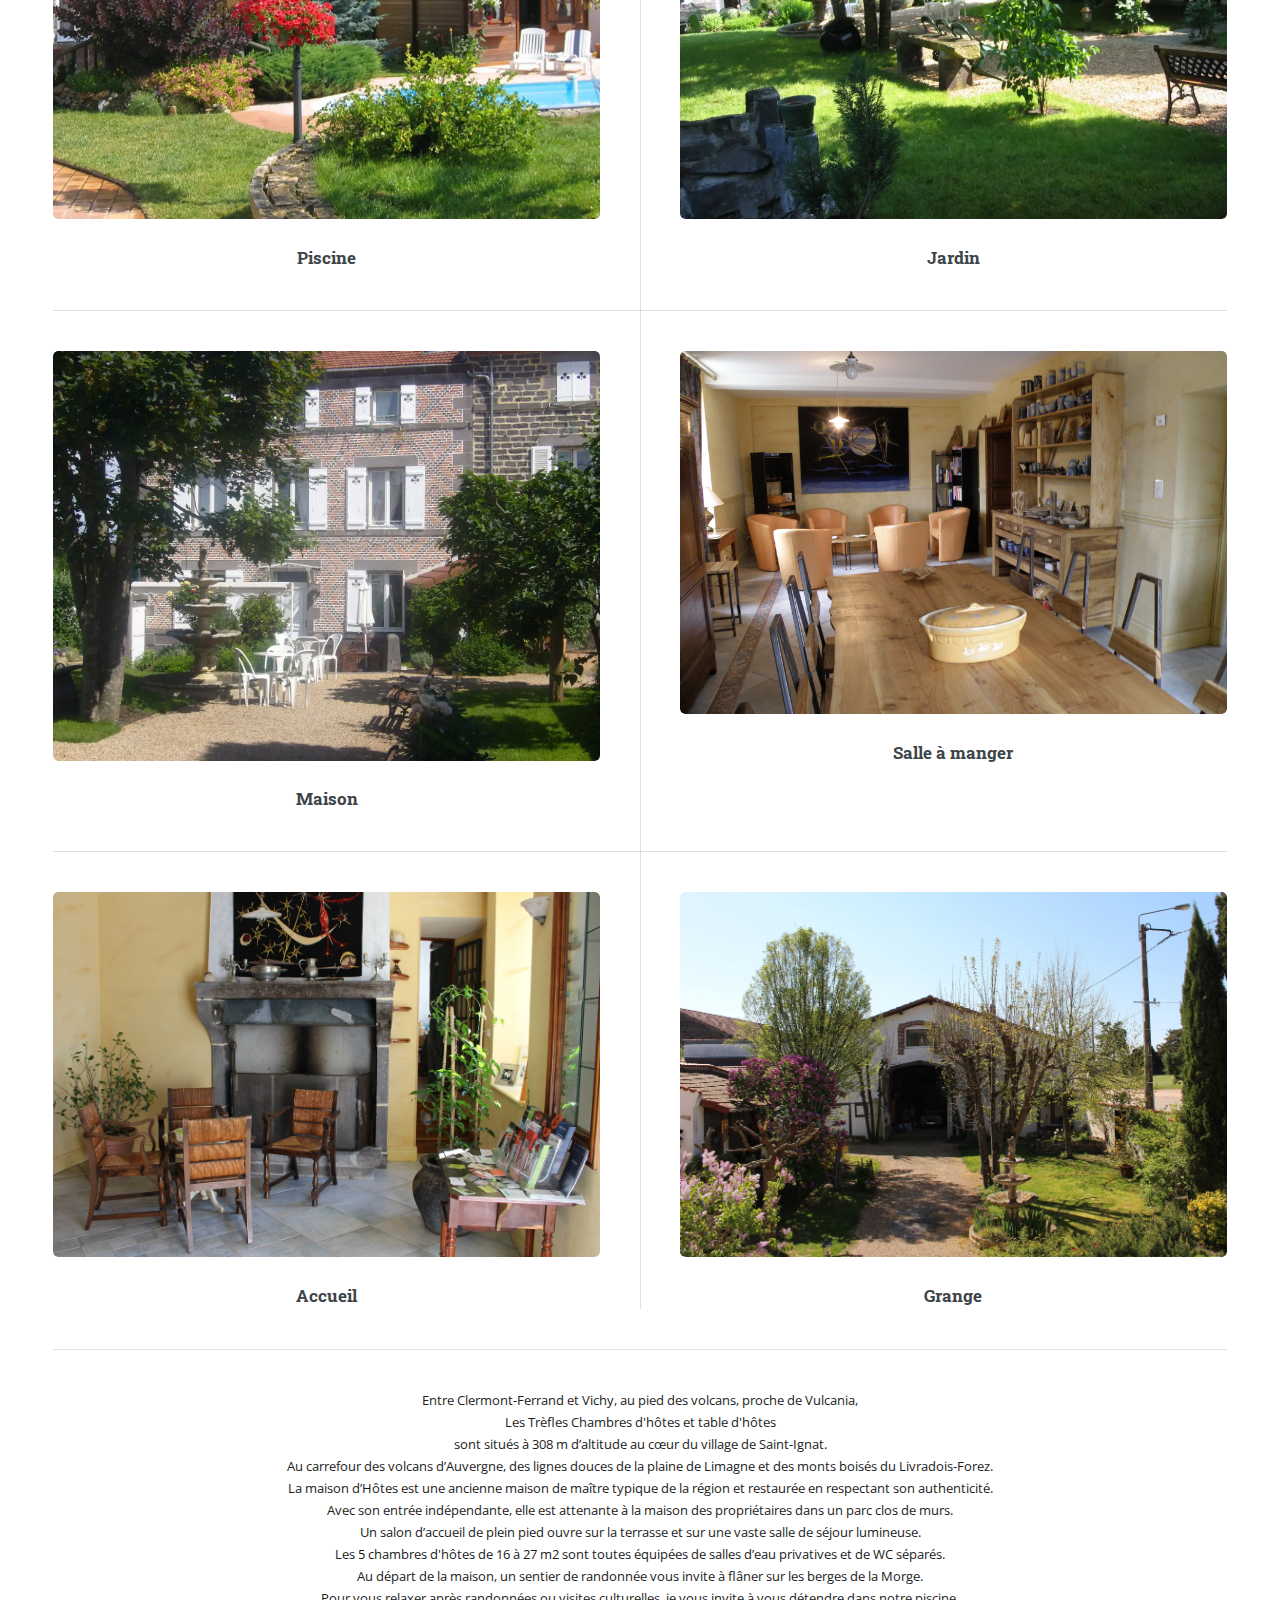
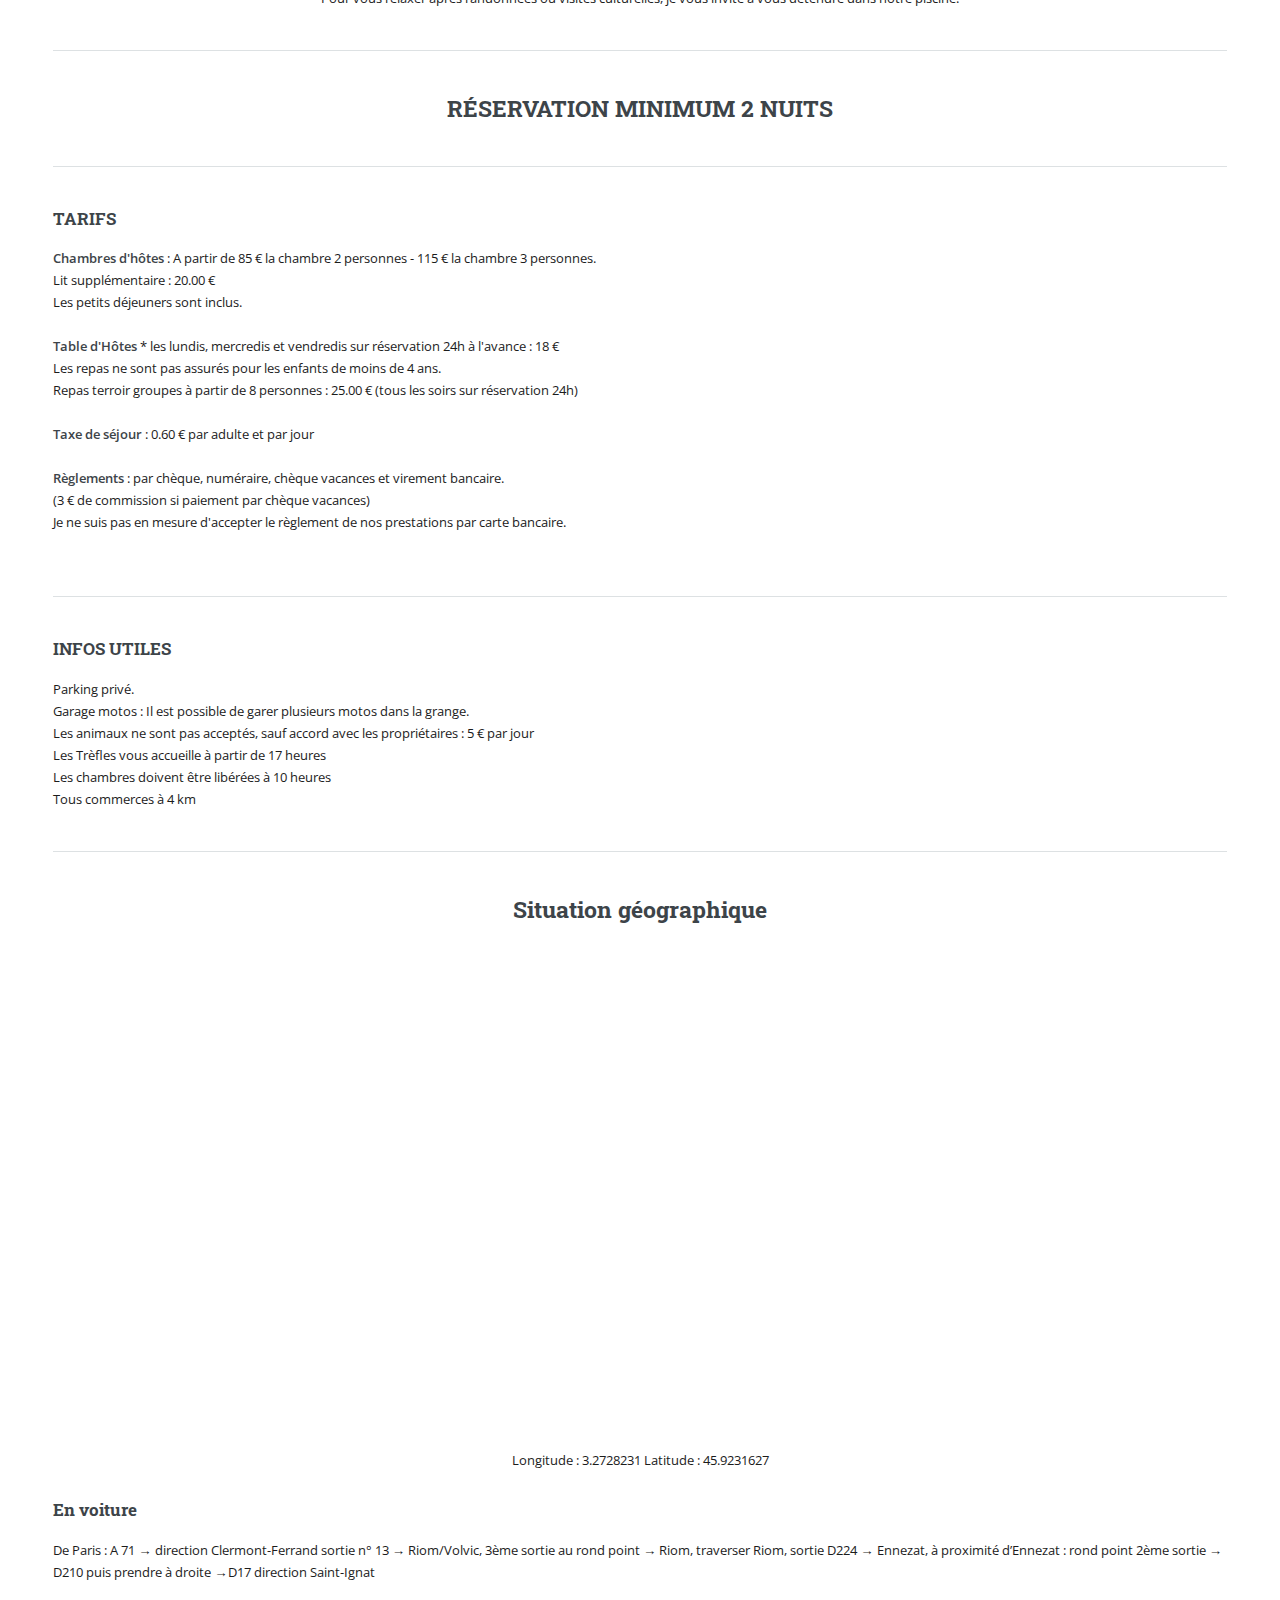
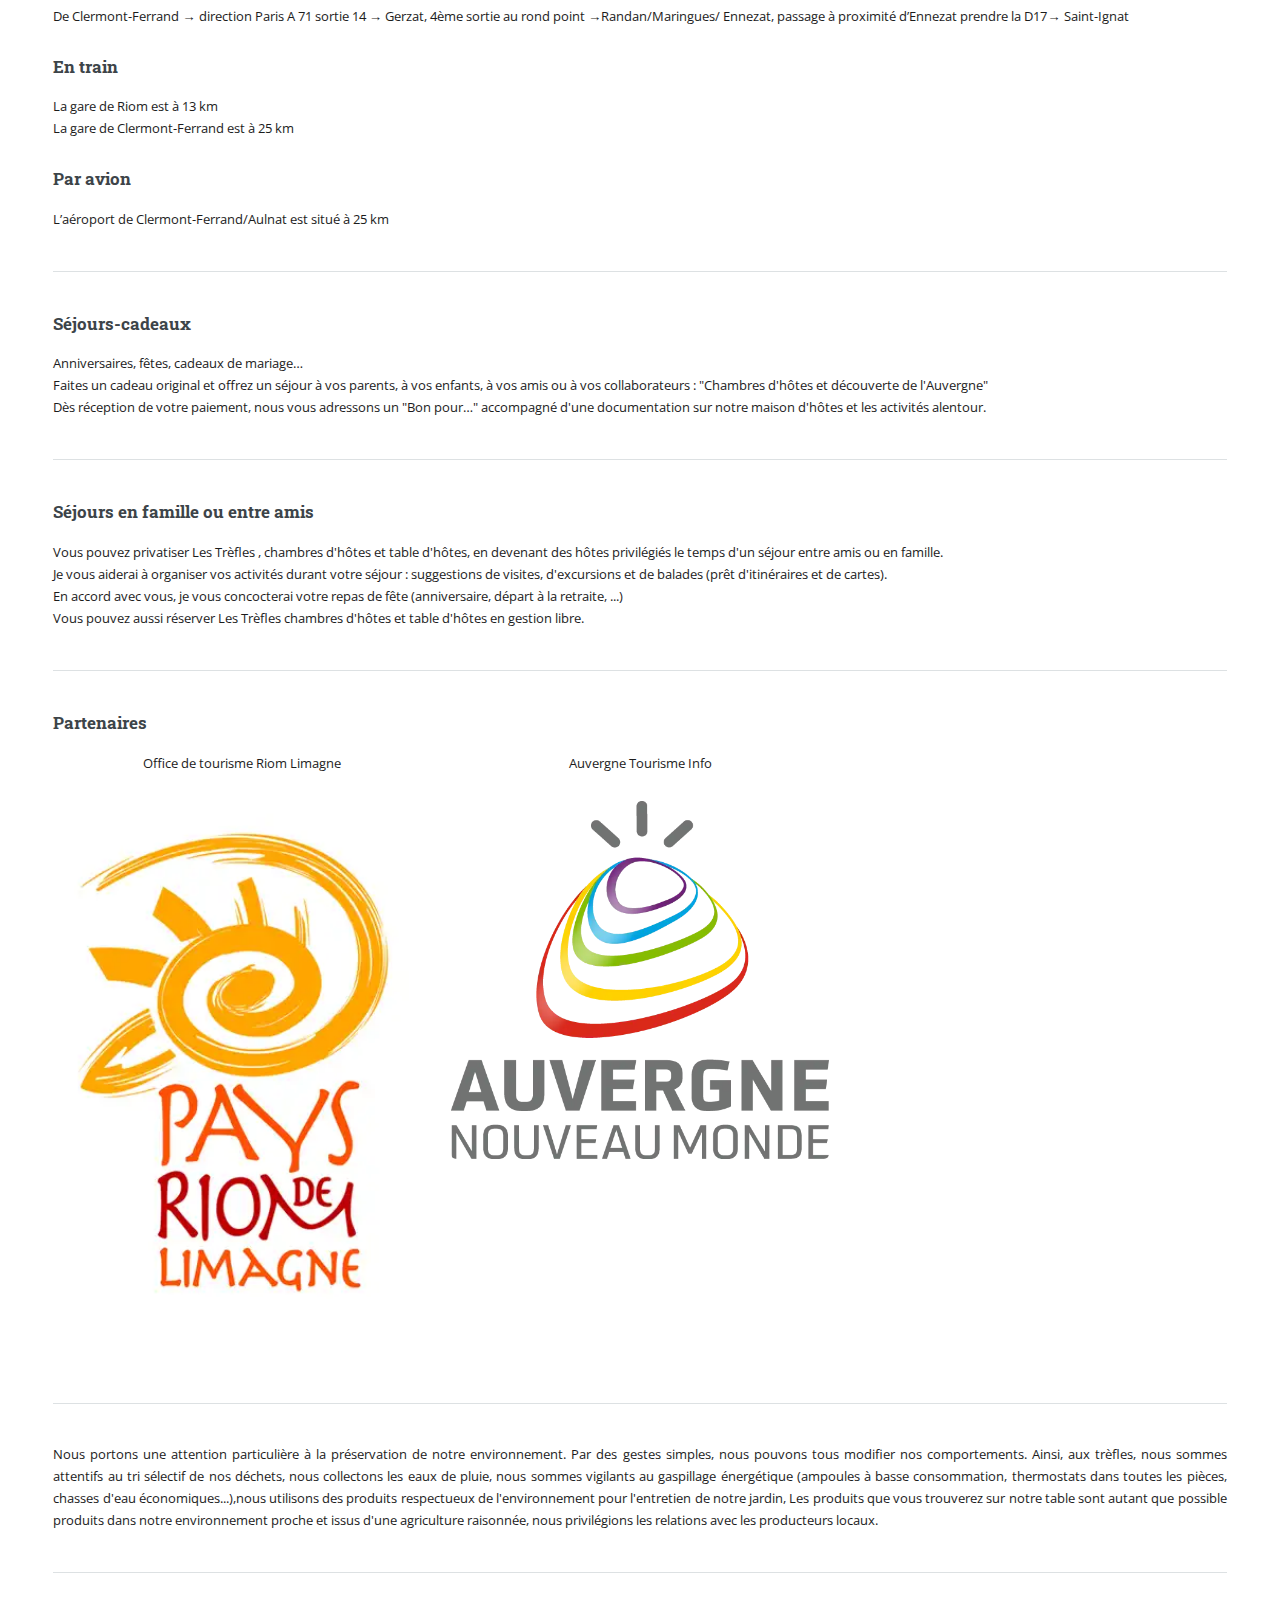
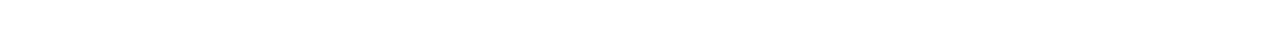
==== commit c91f1f01: "images webp" ====
--- a/index.html
+++ b/index.html
@@ -50,7 +50,7 @@
 										</p>
 									</div>
 									<span class="image object">
-										<img src="images/pic09.jpg" alt="" />
+										<img src="images/maison-banner.webp" alt="" />
 									</span>
 								</section>
 
@@ -61,7 +61,7 @@
 										</header>
 										<span class="ahv">
 											<a href="https://atelierhorizonverre.fr/">
-												<img src="images/ahv.jpg" alt="Atelier Horizon Verre" />
+												<img src="images/ahv.webp" alt="Atelier Horizon Verre" />
 											</a>
 										</span>
 										<p align="center">
@@ -88,17 +88,17 @@
 									<div class="posts" align="center">
 
 										<article>
-											<a href="images/pic01.jpg" target="_blank" class="image"><img src="images/pic01.jpg" alt="image piscine" /></a>
+											<a href="images/piscine.webp" target="_blank" class="image"><img src="images/piscine.webp" alt="image piscine" /></a>
 											<h3>Piscine</h3>
 										</article>
 
 										<article>
-											<a href="images/pic02.jpg" target="_blank" class="image"><img src="images/pic02.jpg" alt="" /></a>
+											<a href="images/jardin.webp" target="_blank" class="image"><img src="images/jardin.webp" alt="" /></a>
 											<h3>Jardin</h3>
 										</article>
 
 										<article>
-											<a href="images/pic03.jpg" target="_blank" class="image"><img src="images/pic03.jpg" alt="" /></a>
+											<a href="images/maison.webp" target="_blank" class="image"><img src="images/maison.webp" alt="" /></a>
 											<h3>Maison</h3>
 										</article>
 
@@ -109,12 +109,12 @@
 
 
 										<article>
-											<a href="images/6.JPG" target="_blank" class="image"><img src="images/6.JPG" alt="" /></a>
+											<a href="images/accueil.webp" target="_blank" class="image"><img src="images/accueil.webp" alt="" /></a>
 											<h3>Accueil</h3>
 										</article>
 
 										<article>
-											<a href="images/27.JPG" target="_blank" class="image"><img src="images/27.JPG" alt="" /></a>
+											<a href="images/grange.webp" target="_blank" class="image"><img src="images/grange.webp" alt="" /></a>
 											<h3>Grange</h3>
 										</article>
 
@@ -241,11 +241,11 @@
 
 										<div class="4u 12u$(medium)">
 											<center><p>Office de tourisme Riom Limagne</p></center>
-											<span class="image fit"><img src="images/OTRiom.jpg.jpg" alt="" /></span>
+											<span class="image fit"><img src="images/OTRiom.jpg.webp" alt="" /></span>
 										</div>
 										<div class="4u$ 12u$(medium)">
 											<center><p>Auvergne Tourisme Info</p></center>
-											<span class="image fit"><img src="images/Logo_ANM_vertical_RVB.png" alt="" /></span>
+											<span class="image fit"><img src="images/Logo_ANM_vertical_RVB.webp" alt="" /></span>
 										</div>
 
 									</div>
